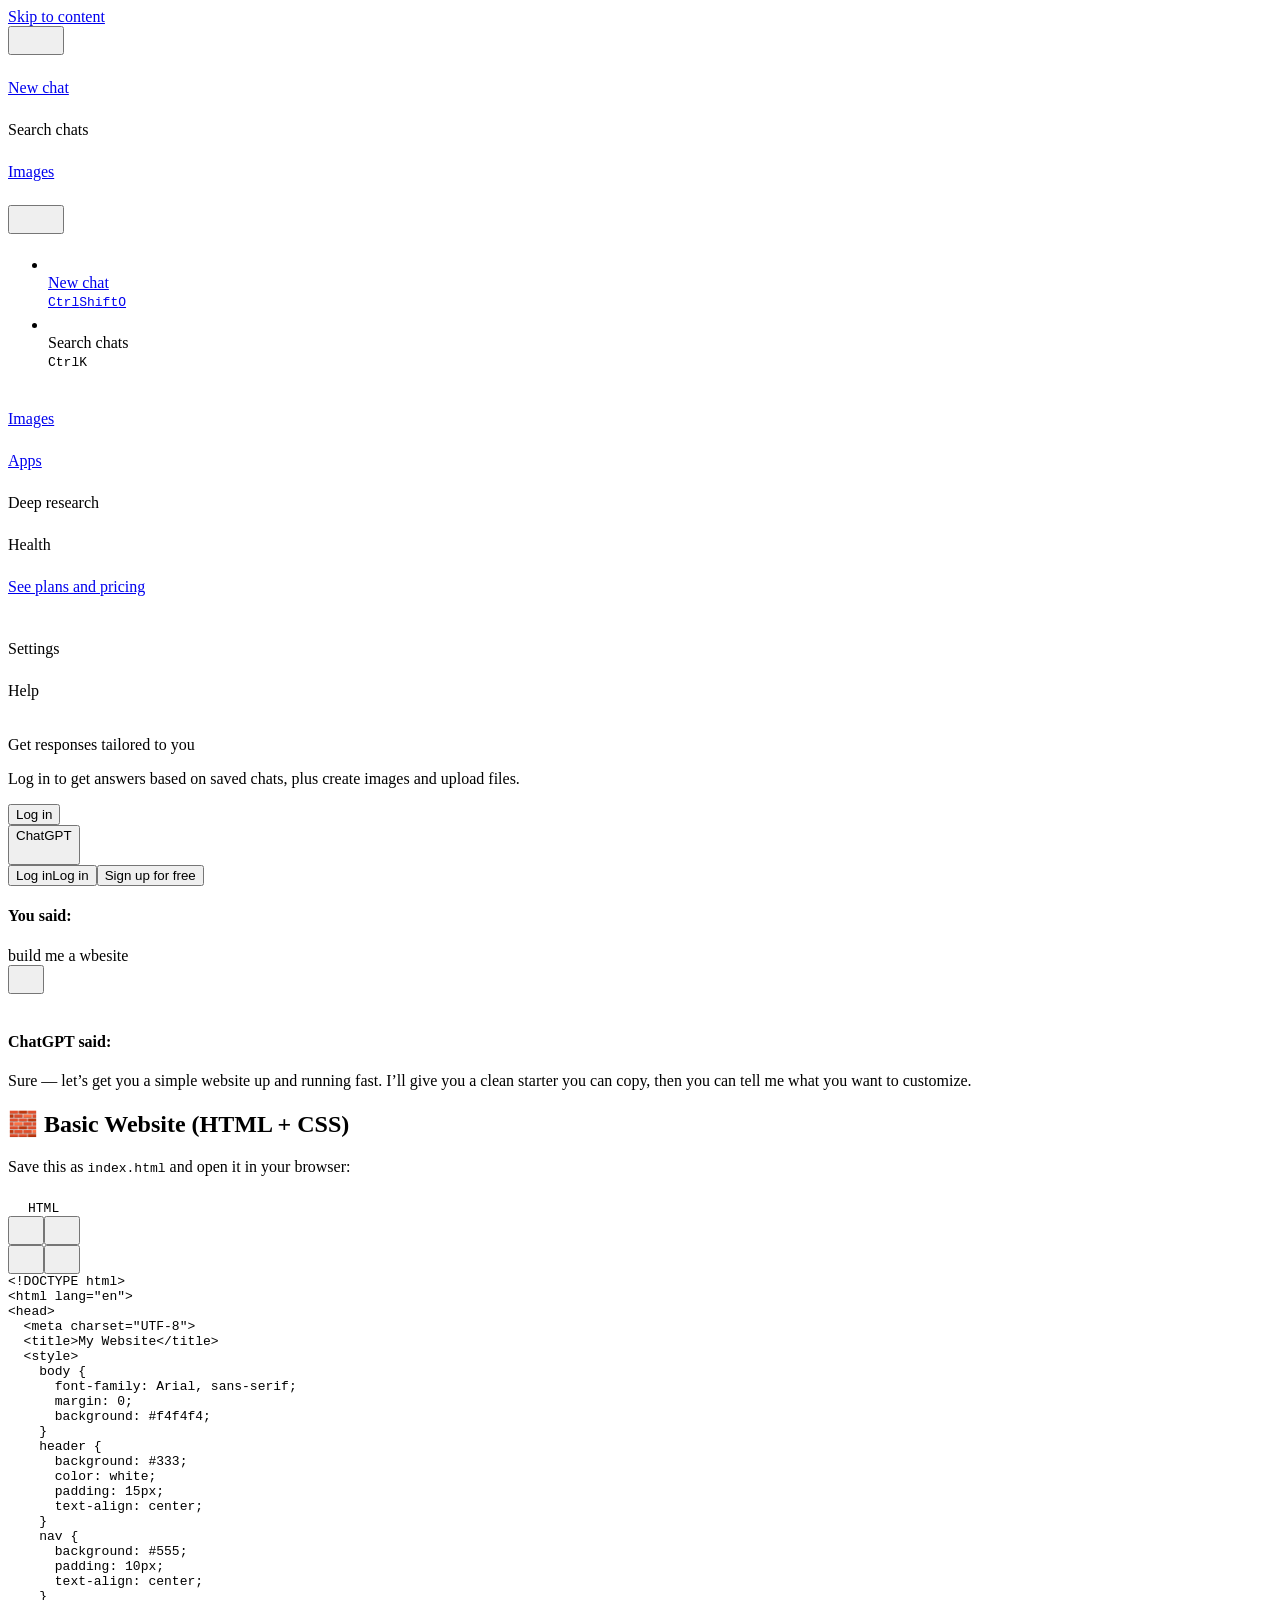
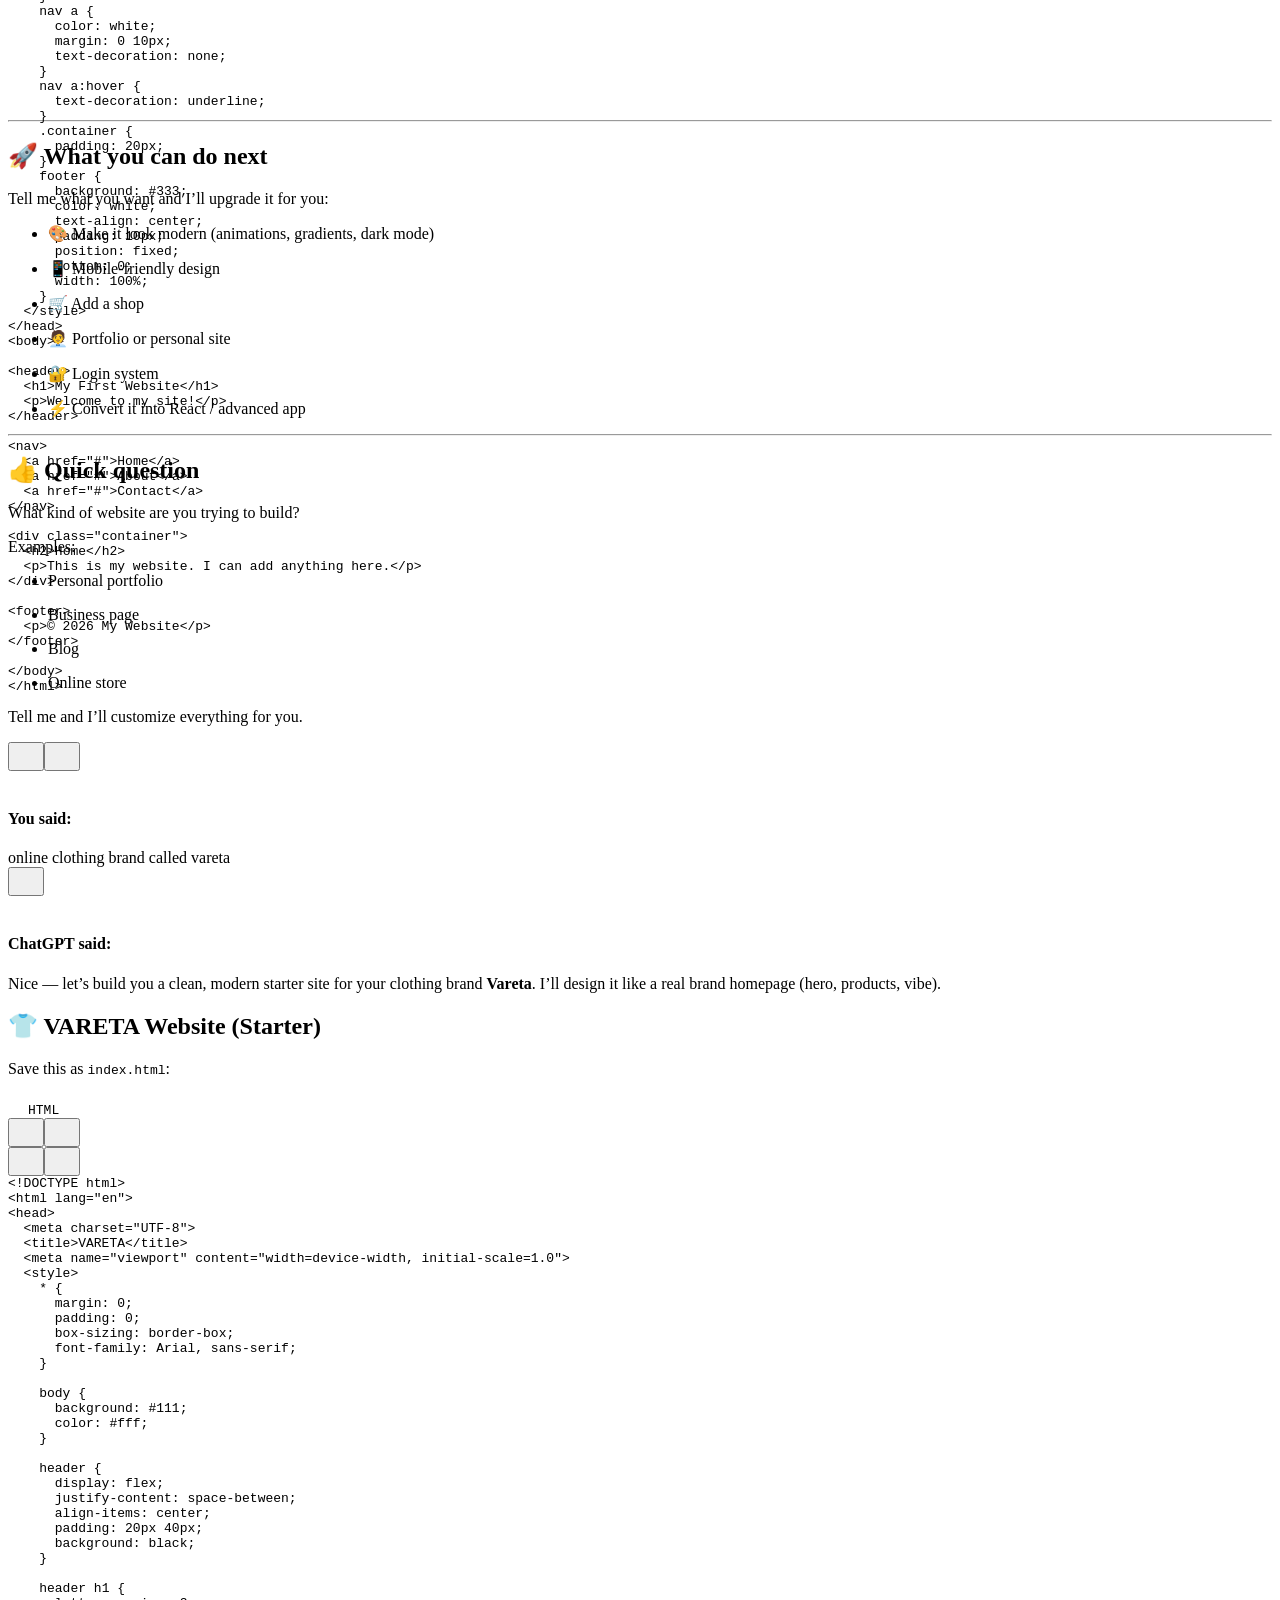
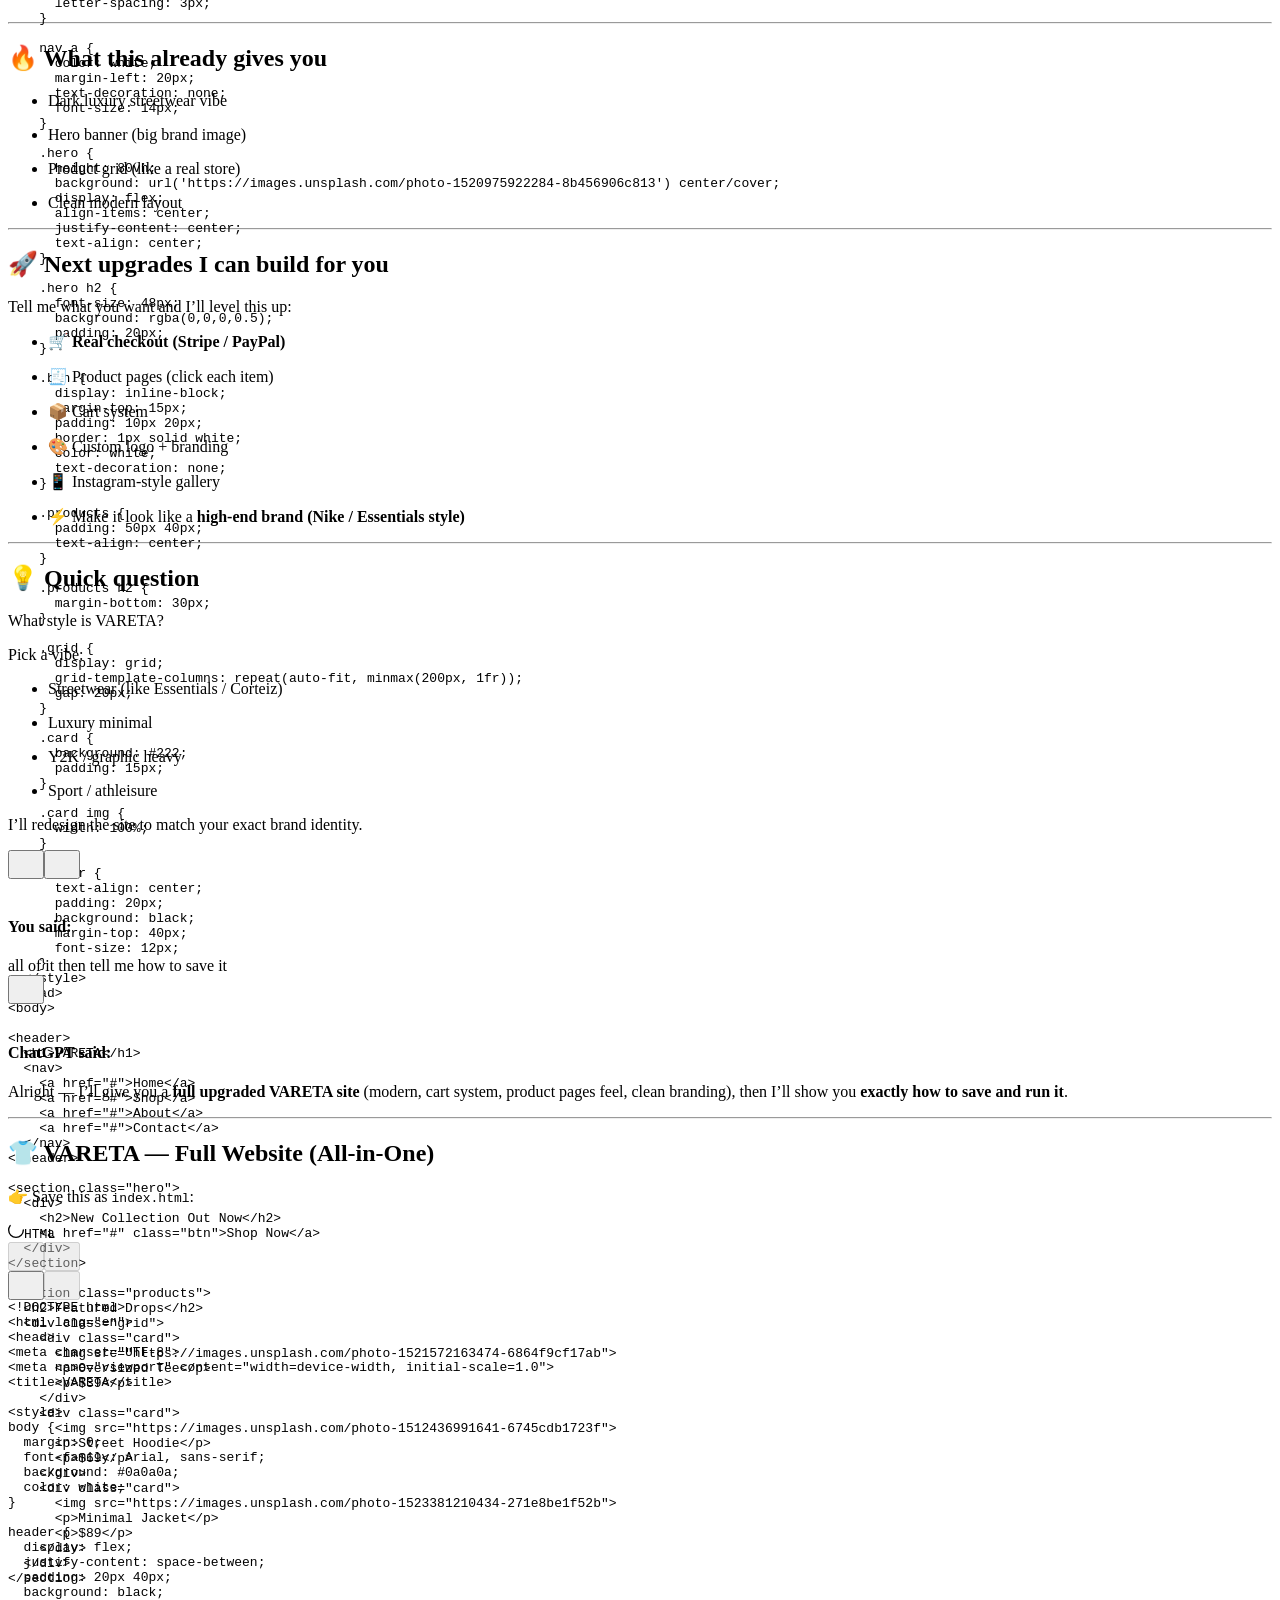
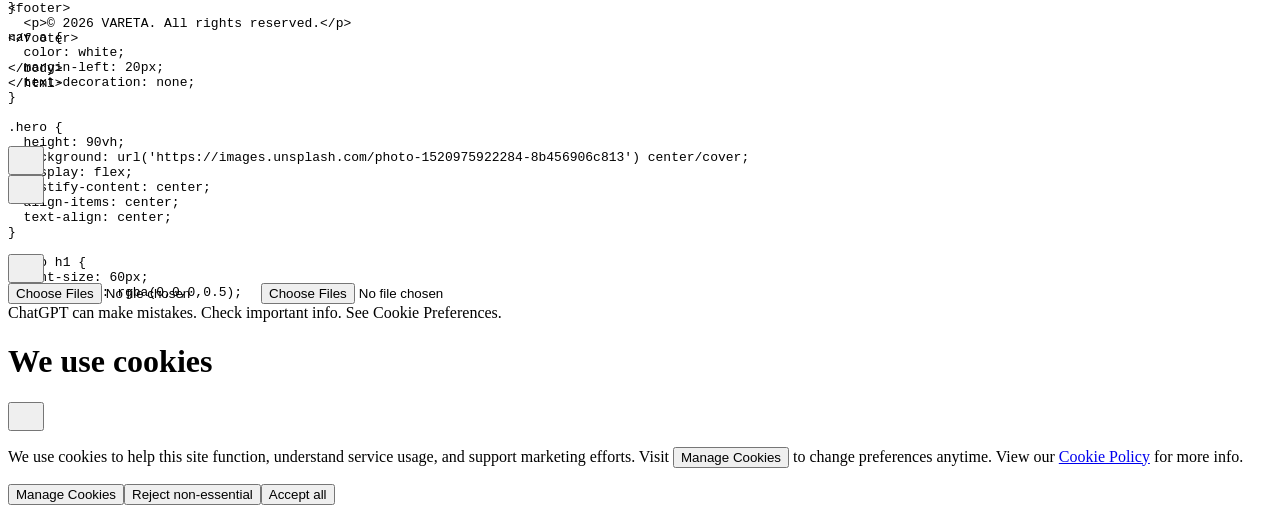
==== index.html @ 5d1c1496 "Add files via upload" ====
<!DOCTYPE html>
<!-- saved from url=(0432)https://chatgpt.com/?utm_source=google&utm_medium=paid_search&utm_campaign=GOOG_C_SEM_GBR_Core_CHT_BAU_ACQ_PER_MIX_ALL_APAC_SG_EN_042225&c_id=22465573092&c_agid=175689705982&c_crid=747848998075&c_kwid=kwd-1434912905691&c_ims=&c_pms=2702&c_nw=g&c_dvc=c&gad_source=1&gad_campaignid=22465573092&gbraid=0AAAAA-I0E5cE2rn3NWCqwSiCNj8YMZ4Oi&gclid=Cj0KCQjwm6POBhCrARIsAIG58CJgzd49GbqbXaZ1IOmgwULItJyWNCTmtTP4cR6E85Ym-2mZm1V8GgAaAnGxEALw_wcB -->
<html lang="en-US" data-build="prod-80ec947d8ad58141eec80e90da47cc7d76fb08aa" data-seq="5588781" data-contrast="default" dir="ltr" class="light" data-chat-theme="undefined" style="color-scheme: light; --cot-shimmer-duration: 1400ms;"><head><meta http-equiv="Content-Type" content="text/html; charset=UTF-8"><style>.ͼ5 {background-color: var(--gray-0); color: var(--gray-950);}
.ͼ5 .cm-content {caret-color: var(--gray-950);}
.ͼ5 .cm-cursor, .ͼ5 .cm-dropCursor {border-left-color: var(--gray-950);}
.ͼ5.cm-focused .cm-selectionBackgroundm .cm-selectionBackground, .ͼ5 .cm-content ::selection {background-color: var(--blue-a50);}
.ͼ5 .cm-activeLine {background-color: var(--gray-50);}
.ͼ5 .cm-gutters {background-color: var(--gray-25); color: var(--gray-500);}
.ͼ5 .cm-activeLineGutter {background-color: var(--gray-50);}
.ͼ6 {color: var(--gray-550); font-style: italic;}
.ͼ7 {color: var(--blue-600);}
.ͼ8 {color: var(--pink-600);}
.ͼ9 {color: var(--yellow-600);}
.ͼa {color: var(--red-600);}
.ͼb {color: var(--orange-600);}
.ͼc {color: var(--green-600);}
.ͼd {color: var(--orange-600);}
.ͼe {color: var(--purple-600);}
.ͼf {color: var(--yellow-600);}
.ͼg {color: var(--blue-600);}
.ͼh {color: var(--blue-600); text-decoration: underline;}
.ͼi {color: var(--red-600); text-decoration: underline;}
.ͼj .cm-lineNumbers .cm-gutterElement {padding-left: 8px;}
.ͼj .cm-cursor, .ͼj .cm-dropCursor {border-left-width: 2px;}
.ͼj .cm-matchingBracket {outline: 1px solid var(--blue-600); color: inherit;}
.ͼj .cm-nonmatchingBracket {outline: 1px solid var(--red-600); color: inherit;}
</style><meta name="viewport" content="width=device-width, initial-scale=1, viewport-fit=cover"><title>ChatGPT</title><meta property="og:title" content="ChatGPT"><meta property="og:image" content="https://cdn.openai.com/chatgpt/share-og.png"><link rel="preconnect" href="https://ab.chatgpt.com/"><meta name="robots" content="index, follow"><meta name="apple-itunes-app" content="app-id=6448311069"><meta name="dd-trace-id" content="1252472934714250289"><meta name="dd-trace-time" content="1774840225720"><link rel="icon" href="https://chatgpt.com/favicon.ico" sizes="any"><link rel="icon" href="https://chatgpt.com/cdn/assets/favicon-eex17e9e.ico" sizes="48x48"><link rel="icon" href="https://chatgpt.com/cdn/assets/favicon-l4nq08hd.svg" type="image/svg+xml"><link rel="icon" href="https://chatgpt.com/cdn/assets/favicon-l4nq08hd.svg" type="image/svg+xml" media="(prefers-color-scheme: dark)"><link rel="icon" href="https://chatgpt.com/cdn/assets/favicon-48x48-0tm76ul0.webp" type="image/png" sizes="48x48"><link rel="apple-touch-icon" sizes="180x180" href="https://chatgpt.com/cdn/assets/favicon-180x180-kqq5ndm1.webp"><meta name="description" content="ChatGPT is your AI chatbot for everyday use. Chat with the most advanced AI to explore ideas, solve problems, and learn faster."><meta name="keyword" content="ai chat,ai,chap gpt,chat gbt,chat gpt 3,chat gpt login,chat gpt website,chat gpt,chat gtp,chat openai,chat,chatai,chatbot gpt,chatg,chatgpt login,chatgpt,gpt chat,open ai,openai chat,openai chatgpt,openai"><meta property="og:description" content="ChatGPT helps you get answers, find inspiration, and be more productive."><meta property="og:url" content="https://chatgpt.com/"><meta property="og:site_name" content="ChatGPT"><link rel="alternate" hreflang="am" href="https://chatgpt.com/am/"><link rel="alternate" hreflang="ar" href="https://chatgpt.com/ar/"><link rel="alternate" hreflang="bg-BG" href="https://chatgpt.com/bg-BG/"><link rel="alternate" hreflang="bn-BD" href="https://chatgpt.com/bn-BD/"><link rel="alternate" hreflang="bs-BA" href="https://chatgpt.com/bs-BA/"><link rel="alternate" hreflang="ca-ES" href="https://chatgpt.com/ca-ES/"><link rel="alternate" hreflang="cs-CZ" href="https://chatgpt.com/cs-CZ/"><link rel="alternate" hreflang="da-DK" href="https://chatgpt.com/da-DK/"><link rel="alternate" hreflang="de-DE" href="https://chatgpt.com/de-DE/"><link rel="alternate" hreflang="el-GR" href="https://chatgpt.com/el-GR/"><link rel="alternate" hreflang="en-US" href="https://chatgpt.com/"><link rel="alternate" hreflang="es-ES" href="https://chatgpt.com/es-ES/"><link rel="alternate" hreflang="es-419" href="https://chatgpt.com/es-419/"><link rel="alternate" hreflang="et-EE" href="https://chatgpt.com/et-EE/"><link rel="alternate" hreflang="fa" href="https://chatgpt.com/fa/"><link rel="alternate" hreflang="fi-FI" href="https://chatgpt.com/fi-FI/"><link rel="alternate" hreflang="fr-FR" href="https://chatgpt.com/fr-FR/"><link rel="alternate" hreflang="fr-CA" href="https://chatgpt.com/fr-CA/"><link rel="alternate" hreflang="gu-IN" href="https://chatgpt.com/gu-IN/"><link rel="alternate" hreflang="hi-IN" href="https://chatgpt.com/hi-IN/"><link rel="alternate" hreflang="hr-HR" href="https://chatgpt.com/hr-HR/"><link rel="alternate" hreflang="hu-HU" href="https://chatgpt.com/hu-HU/"><link rel="alternate" hreflang="hy-AM" href="https://chatgpt.com/hy-AM/"><link rel="alternate" hreflang="id-ID" href="https://chatgpt.com/id-ID/"><link rel="alternate" hreflang="is-IS" href="https://chatgpt.com/is-IS/"><link rel="alternate" hreflang="it-IT" href="https://chatgpt.com/it-IT/"><link rel="alternate" hreflang="ja-JP" href="https://chatgpt.com/ja-JP/"><link rel="alternate" hreflang="ka-GE" href="https://chatgpt.com/ka-GE/"><link rel="alternate" hreflang="kk" href="https://chatgpt.com/kk/"><link rel="alternate" hreflang="kn-IN" href="https://chatgpt.com/kn-IN/"><link rel="alternate" hreflang="ko-KR" href="https://chatgpt.com/ko-KR/"><link rel="alternate" hreflang="lt" href="https://chatgpt.com/lt/"><link rel="alternate" hreflang="lv-LV" href="https://chatgpt.com/lv-LV/"><link rel="alternate" hreflang="mk-MK" href="https://chatgpt.com/mk-MK/"><link rel="alternate" hreflang="ml" href="https://chatgpt.com/ml/"><link rel="alternate" hreflang="mn" href="https://chatgpt.com/mn/"><link rel="alternate" hreflang="mr-IN" href="https://chatgpt.com/mr-IN/"><link rel="alternate" hreflang="ms-MY" href="https://chatgpt.com/ms-MY/"><link rel="alternate" hreflang="my-MM" href="https://chatgpt.com/my-MM/"><link rel="alternate" hreflang="nb-NO" href="https://chatgpt.com/nb-NO/"><link rel="alternate" hreflang="nl-NL" href="https://chatgpt.com/nl-NL/"><link rel="alternate" hreflang="pa" href="https://chatgpt.com/pa/"><link rel="alternate" hreflang="pl-PL" href="https://chatgpt.com/pl-PL/"><link rel="alternate" hreflang="pt-BR" href="https://chatgpt.com/pt-BR/"><link rel="alternate" hreflang="pt-PT" href="https://chatgpt.com/pt-PT/"><link rel="alternate" hreflang="ro-RO" href="https://chatgpt.com/ro-RO/"><link rel="alternate" hreflang="ru-RU" href="https://chatgpt.com/ru-RU/"><link rel="alternate" hreflang="sk-SK" href="https://chatgpt.com/sk-SK/"><link rel="alternate" hreflang="sl-SI" href="https://chatgpt.com/sl-SI/"><link rel="alternate" hreflang="so-SO" href="https://chatgpt.com/so-SO/"><link rel="alternate" hreflang="sq-AL" href="https://chatgpt.com/sq-AL/"><link rel="alternate" hreflang="sr-RS" href="https://chatgpt.com/sr-RS/"><link rel="alternate" hreflang="sv-SE" href="https://chatgpt.com/sv-SE/"><link rel="alternate" hreflang="sw-TZ" href="https://chatgpt.com/sw-TZ/"><link rel="alternate" hreflang="ta-IN" href="https://chatgpt.com/ta-IN/"><link rel="alternate" hreflang="te-IN" href="https://chatgpt.com/te-IN/"><link rel="alternate" hreflang="th-TH" href="https://chatgpt.com/th-TH/"><link rel="alternate" hreflang="tl" href="https://chatgpt.com/tl/"><link rel="alternate" hreflang="tr-TR" href="https://chatgpt.com/tr-TR/"><link rel="alternate" hreflang="uk-UA" href="https://chatgpt.com/uk-UA/"><link rel="alternate" hreflang="ur" href="https://chatgpt.com/ur/"><link rel="alternate" hreflang="vi-VN" href="https://chatgpt.com/vi-VN/"><link rel="alternate" hreflang="zh-CN" href="https://chatgpt.com/zh-CN/"><link rel="alternate" hreflang="zh-TW" href="https://chatgpt.com/zh-TW/"><link rel="alternate" hreflang="zh-HK" href="https://chatgpt.com/zh-HK/"><link rel="alternate" hreflang="x-default" href="https://chatgpt.com/"><link rel="canonical" href="https://chatgpt.com/"><link rel="modulepreload" href="https://chatgpt.com/cdn/assets/manifest-50743ccf.js"><link rel="modulepreload" href="https://chatgpt.com/cdn/assets/85c26ade-or7ggctvuhjkf6m3.js"><link rel="modulepreload" href="https://chatgpt.com/cdn/assets/93527649-paq6yx31eez98m63.js"><link rel="modulepreload" href="https://chatgpt.com/cdn/assets/966cd1fb-jsz1iu4ly46k0fkf.js"><link rel="modulepreload" href="https://chatgpt.com/cdn/assets/1ca89623-fshbmvi6s8z6182a.js"><script id="organization-ld" type="application/ld+json">{"@context":"https://schema.org","@graph":[{"@type":"Organization","name":"ChatGPT","description":"ChatGPT is your AI chatbot for everyday use. Chat with the most advanced AI to explore ideas, solve problems, and learn faster.","url":"https://chatgpt.com","logo":"https://chatgpt.com/favicon.ico","sameAs":["https://x.com/ChatGPTapp","https://www.linkedin.com/company/openai/","https://github.com/openai","https://www.youtube.com/OpenAI"],"parentOrganization":{"@type":"Organization","name":"OpenAI","url":"https://openai.com"}}]}</script><script id="website-ld" type="application/ld+json">{"@context":"https://schema.org","@type":"WebSite","url":"https://chatgpt.com/","name":"ChatGPT"}</script><script id="webpage-ld" type="application/ld+json">{"@context":"https://schema.org","@type":"WebPage","url":"https://chatgpt.com/","name":"ChatGPT – AI Chat & AI Chatbot","description":"Explore ChatGPT, the AI chat platform that helps with content generation, problem-solving, and interactive AI conversations.","publisher":{"@type":"Organization","name":"ChatGPT","logo":{"@type":"ImageObject","url":"https://chatgpt.com/favicon.ico"}}}</script><link rel="stylesheet" href="./index_files/root-cetvgero.css"><link rel="stylesheet" href="./index_files/conversation-small-e79ojih5.css"><link rel="modulepreload" as="script" crossorigin="" href="https://chatgpt.com/cdn/assets/1bc04b52-hexgsiqhq4ovo0oq.js"><link rel="modulepreload" as="script" crossorigin="" href="https://chatgpt.com/cdn/assets/2340486e-bovv3cn4h1zcr9u5.js"><link rel="modulepreload" as="script" crossorigin="" href="https://chatgpt.com/cdn/assets/24c0da2c-bg679pnunnb2xvhg.js"><link rel="icon" href="https://chatgpt.com/cdn/assets/favicon-48x48-glnpepm0.webp" type="image/png" sizes="48x48"><link rel="apple-touch-icon" sizes="180x180" href="https://chatgpt.com/cdn/assets/favicon-180x180-od45eci6.webp"><link rel="modulepreload" as="script" crossorigin="" href="https://chatgpt.com/cdn/assets/9521ff6d-h0qo6j1iaqxqfvqd.js"><link rel="modulepreload" as="script" crossorigin="" href="https://chatgpt.com/cdn/assets/4813494d-o4nxp677lt0vcq5v.js"><link rel="stylesheet" crossorigin="" href="./index_files/root-cetvgero(1).css"><link rel="modulepreload" as="script" crossorigin="" href="https://chatgpt.com/cdn/assets/a5a34a94-h0tgj74kgef7sze3.js"><link rel="modulepreload" as="script" crossorigin="" href="https://chatgpt.com/cdn/assets/1a7ebd5f-ljbx545tq4bhbk24.js"><link rel="stylesheet" crossorigin="" href="./index_files/conversation-small-e79ojih5(1).css"><link rel="modulepreload" as="script" crossorigin="" href="https://chatgpt.com/cdn/assets/ad0d1100-mj1d6y0l95crqrkv.js"><link rel="modulepreload" as="script" crossorigin="" href="https://chatgpt.com/cdn/assets/8d5bfd5c-go3w9pduftuxqk6x.js"><link rel="modulepreload" as="script" crossorigin="" href="https://chatgpt.com/cdn/assets/2c0ba89a-cuvkds3rx3jolvvp.js"><link rel="modulepreload" as="script" crossorigin="" href="https://chatgpt.com/cdn/assets/e1d1ae28-etwyuevcw4xgqf67.js"><link rel="modulepreload" as="script" crossorigin="" href="https://chatgpt.com/cdn/assets/2478e8be-ezzb0gevhppvdxek.js"><link rel="modulepreload" as="script" crossorigin="" href="https://chatgpt.com/cdn/assets/c50694f1-ks1d0gf2cfhofe7h.js"><link rel="modulepreload" as="script" crossorigin="" href="https://chatgpt.com/cdn/assets/d4fd05ef-fsqdrbcofilgne03.js"><link rel="modulepreload" as="script" crossorigin="" href="https://chatgpt.com/cdn/assets/f6f4f1b2-nbmcchxvr37t27ne.js"><link rel="modulepreload" as="script" crossorigin="" href="https://chatgpt.com/cdn/assets/1bc04b52-ili7qko0ol6omj5h.js"><link rel="modulepreload" as="script" crossorigin="" href="https://chatgpt.com/cdn/assets/1bc04b52-h1em0bjkpkjv8ykw.js"><link rel="modulepreload" as="script" crossorigin="" href="https://chatgpt.com/cdn/assets/1bc04b52-b6wi8viot1unb3pp.js"><link rel="modulepreload" as="script" crossorigin="" href="https://chatgpt.com/cdn/assets/1bc04b52-n9x121474qcgy6x4.js"><link rel="modulepreload" as="script" crossorigin="" href="https://chatgpt.com/cdn/assets/1bc04b52-hnu6g21afx0au4ng.js"><link rel="modulepreload" as="script" crossorigin="" href="https://chatgpt.com/cdn/assets/e802fc66-fs6mi1vpp54w92zi.js"><link rel="modulepreload" as="script" crossorigin="" href="https://chatgpt.com/cdn/assets/eda93c10-oab9er1nr9jgdr49.js"><link rel="modulepreload" as="script" crossorigin="" href="https://chatgpt.com/cdn/assets/6fd89734-blod78iflg9mph0n.js"><link rel="modulepreload" as="script" crossorigin="" href="https://chatgpt.com/cdn/assets/47b5158d-j25jhr3wkp7o26dr.js"><link rel="modulepreload" as="script" crossorigin="" href="https://chatgpt.com/cdn/assets/5ff8b827-9nzc7f0o4frqiems.js"><link rel="modulepreload" as="script" crossorigin="" href="https://chatgpt.com/cdn/assets/bc18f706-hjq9gxk1qr7azt6v.js"><link rel="modulepreload" as="script" crossorigin="" href="https://chatgpt.com/cdn/assets/1bc04b52-ml3j77r2m23q27g9.js"><link rel="modulepreload" as="script" crossorigin="" href="https://chatgpt.com/cdn/assets/93b8edb0-c9ca4fqygj6iuxt5.js"><link rel="modulepreload" as="script" crossorigin="" href="https://chatgpt.com/cdn/assets/1bc04b52-bva000nadhhey6rf.js"><link rel="modulepreload" as="script" crossorigin="" href="https://chatgpt.com/cdn/assets/1bc04b52-bc16kc1zp27vtwzu.js"><link rel="modulepreload" as="script" crossorigin="" href="https://chatgpt.com/cdn/assets/ffa880af-mm35t9jo46ao7qeu.js"><link rel="modulepreload" as="script" crossorigin="" href="https://chatgpt.com/cdn/assets/baf95bf2-cpno1u0exrhynytp.js"><link rel="modulepreload" as="script" crossorigin="" href="https://chatgpt.com/cdn/assets/dbe988d8-fkbxydb2jijxlucl.js"><link rel="modulepreload" as="script" crossorigin="" href="https://chatgpt.com/cdn/assets/f40d6676-htpqkk1xz336igni.js"><link rel="modulepreload" as="script" crossorigin="" href="https://chatgpt.com/cdn/assets/4dbd7b28-nqgp6dpbkstexgil.js"><link rel="modulepreload" as="script" crossorigin="" href="https://chatgpt.com/cdn/assets/4d59f34c-gp69hr1c30ckdj3v.js"><link rel="modulepreload" as="script" crossorigin="" href="https://chatgpt.com/cdn/assets/dc4ecf2f-m9r0d0h6qzjwnvue.js"><link rel="modulepreload" as="script" crossorigin="" href="https://chatgpt.com/cdn/assets/9bee0952-mwlr5xpm9n9lqnxr.js"><link rel="modulepreload" as="script" crossorigin="" href="https://chatgpt.com/cdn/assets/1bc04b52-bfl11oy4qh69qvx6.js"><link rel="modulepreload" as="script" crossorigin="" href="https://chatgpt.com/cdn/assets/84e8f385-n7cjcurinpp2h78w.js"><link rel="modulepreload" as="script" crossorigin="" href="https://chatgpt.com/cdn/assets/7f00cfec-jcpi5sffc8642i6x.js"><link rel="modulepreload" as="script" crossorigin="" href="https://chatgpt.com/cdn/assets/b9ebfa06-cm1mfnkof5ztfnvt.js"><link rel="modulepreload" as="script" crossorigin="" href="https://chatgpt.com/cdn/assets/8b7f0dc9-etsrdv5zrmr52uze.js"><link rel="modulepreload" as="script" crossorigin="" href="https://chatgpt.com/cdn/assets/ad08b33f-iwzzlw5zmjmzvmt7.js"><link rel="modulepreload" as="script" crossorigin="" href="https://chatgpt.com/cdn/assets/79f982eb-zpbz63qukgylg5s3.js"><link rel="modulepreload" as="script" crossorigin="" href="https://chatgpt.com/cdn/assets/bd382fd5-bcke632cms89jbha.js"><link rel="modulepreload" as="script" crossorigin="" href="https://chatgpt.com/cdn/assets/eb34548a-fvdrnowfykmf82ie.js"><link rel="modulepreload" as="script" crossorigin="" href="https://chatgpt.com/cdn/assets/f7e0bf69-djvcviaeurcl1dhv.js"><link rel="modulepreload" as="script" crossorigin="" href="https://chatgpt.com/cdn/assets/1bc04b52-b145mwm2mq9fqwj5.js"><link rel="modulepreload" as="script" crossorigin="" href="https://chatgpt.com/cdn/assets/b8d51478-bh7t5c513l86d642.js"><link rel="modulepreload" as="script" crossorigin="" href="https://chatgpt.com/cdn/assets/4701097e-rigtd37unelplmy5.js"><link rel="modulepreload" as="script" crossorigin="" href="https://chatgpt.com/cdn/assets/02833de5-dhpzmf8w2yy0qvla.js"><link rel="modulepreload" as="script" crossorigin="" href="https://chatgpt.com/cdn/assets/e9213bfa-d6ssy7q063fap37u.js"><link rel="modulepreload" as="script" crossorigin="" href="https://chatgpt.com/cdn/assets/0fe285dc-mcpq4hlaqkejyqw4.js"><link rel="modulepreload" as="script" crossorigin="" href="https://chatgpt.com/cdn/assets/f254c486-mtruvyhxgfqcwcqh.js"><link rel="modulepreload" as="script" crossorigin="" href="https://chatgpt.com/cdn/assets/1c86a5ac-kj7zr4zmfbg5ucow.js"><link rel="modulepreload" as="script" crossorigin="" href="https://chatgpt.com/cdn/assets/7517017f-efd9iwaiway92n98.js"><link rel="modulepreload" as="script" crossorigin="" href="https://chatgpt.com/cdn/assets/84983163-gan1f9ordoegunfq.js"><link rel="modulepreload" as="script" crossorigin="" href="https://chatgpt.com/cdn/assets/14a60637-cylaf04jgoohch6e.js"><link rel="modulepreload" as="script" crossorigin="" href="https://chatgpt.com/cdn/assets/679fc303-kl7c6054usfnqmd4.js"><link rel="modulepreload" as="script" crossorigin="" href="https://chatgpt.com/cdn/assets/8d846022-bpect2mtc2esvt45.js"><link rel="modulepreload" as="script" crossorigin="" href="https://chatgpt.com/cdn/assets/67fb493c-n6vmm5yd1bzut6rq.js"><link rel="modulepreload" as="script" crossorigin="" href="https://chatgpt.com/cdn/assets/08b6430b-mjmk7wqbxafzdw1i.js"><link rel="modulepreload" as="script" crossorigin="" href="https://chatgpt.com/cdn/assets/54e99289-hnpgh3zn67r46fgj.js"><link rel="modulepreload" as="script" crossorigin="" href="https://chatgpt.com/cdn/assets/4143cd04-irqpmtz85k88de82.js"><link rel="modulepreload" as="script" crossorigin="" href="https://chatgpt.com/cdn/assets/b4b33d24-gbnkzfvx1h8o545y.js"><link rel="modulepreload" as="script" crossorigin="" href="https://chatgpt.com/cdn/assets/31cec8d8-j4linhdlo3s8o8v8.js"><link rel="modulepreload" as="script" crossorigin="" href="https://chatgpt.com/cdn/assets/f62a75a9-bv5ng4wdi1e069so.js"><link rel="modulepreload" as="script" crossorigin="" href="https://chatgpt.com/cdn/assets/8a10ee4a-jo42crjkmwsyuate.js"><link rel="modulepreload" as="script" crossorigin="" href="https://chatgpt.com/cdn/assets/17eb3c01-6xzq9vqd1y1xllcq.js"><link rel="modulepreload" as="script" crossorigin="" href="https://chatgpt.com/cdn/assets/c8f38d6c-c2nnmn1m9nfz1qgi.js"><link rel="modulepreload" as="script" crossorigin="" href="https://chatgpt.com/cdn/assets/58ab20f4-8rrbnnl0idfe95x6.js"><link rel="modulepreload" as="script" crossorigin="" href="https://chatgpt.com/cdn/assets/fd49efc5-hipjwt30gaee8vxi.js"><link rel="modulepreload" as="script" crossorigin="" href="https://chatgpt.com/cdn/assets/6ea54f65-pfbpdd3medu85jmo.js"><link rel="modulepreload" as="script" crossorigin="" href="https://chatgpt.com/cdn/assets/9ed9a415-lf1bcln4ih9pjvh9.js"><link rel="modulepreload" as="script" crossorigin="" href="https://chatgpt.com/cdn/assets/089c718c-h0invof67m8wsdpi.js"><link rel="modulepreload" as="script" crossorigin="" href="https://chatgpt.com/cdn/assets/929b8f98-cyrtjcvy4336ku0y.js"><link rel="modulepreload" as="script" crossorigin="" href="https://chatgpt.com/cdn/assets/b81d67c1-fmbjtzn7kphrtha0.js"><link rel="modulepreload" as="script" crossorigin="" href="https://chatgpt.com/cdn/assets/28938d3c-oq2fjy6tgc774vg3.js"><link rel="modulepreload" as="script" crossorigin="" href="https://chatgpt.com/cdn/assets/5983c1e5-d8kn80dssel0a0ls.js"><link rel="modulepreload" as="script" crossorigin="" href="https://chatgpt.com/cdn/assets/db62250d-clgjbsfbfl0q1qmk.js"><link rel="modulepreload" as="script" crossorigin="" href="https://chatgpt.com/cdn/assets/af004db9-fxe7vhgfkmppau03.js"><link rel="modulepreload" as="script" crossorigin="" href="https://chatgpt.com/cdn/assets/76527257-cpwybk70pkgunsyf.js"><link rel="modulepreload" as="script" crossorigin="" href="https://chatgpt.com/cdn/assets/ccd1f9f1-oe08es85c0mdvjsj.js"><link rel="modulepreload" as="script" crossorigin="" href="https://chatgpt.com/cdn/assets/a89794b1-huf69a7wcjb501vv.js"><link rel="modulepreload" as="script" crossorigin="" href="https://chatgpt.com/cdn/assets/adcea219-ok0eudadq970332x.js"><link rel="modulepreload" as="script" crossorigin="" href="https://chatgpt.com/cdn/assets/cf038c1b-oy3z2jyhmxfrp7fk.js"><link rel="modulepreload" as="script" crossorigin="" href="https://chatgpt.com/cdn/assets/e04c699b-ex5f8xmt3rur3ijr.js"><link rel="modulepreload" as="script" crossorigin="" href="https://chatgpt.com/cdn/assets/14f71e20-ngqs7pektgq1dfqu.js"><link rel="modulepreload" as="script" crossorigin="" href="https://chatgpt.com/cdn/assets/6fd89734-he7d0krbclzsprbo.js"><link rel="modulepreload" as="script" crossorigin="" href="https://chatgpt.com/cdn/assets/34eaae60-fpmo9b4uudia6x88.js"><link rel="modulepreload" as="script" crossorigin="" href="https://chatgpt.com/cdn/assets/da39060d-cjrto8kzec54xiud.js"><link rel="modulepreload" as="script" crossorigin="" href="https://chatgpt.com/cdn/assets/7ae37b3b-ldv6ocqx5ogr9m6s.js"><link rel="modulepreload" as="script" crossorigin="" href="https://chatgpt.com/cdn/assets/de0b88d8-mxeku69plcupzugt.js"><link rel="modulepreload" as="script" crossorigin="" href="https://chatgpt.com/cdn/assets/6ee9bd33-ptr1xeufwv13fx27.js"><link rel="modulepreload" as="script" crossorigin="" href="https://chatgpt.com/cdn/assets/eee4e59e-dhu7m4jer3xy0deh.js"><link rel="modulepreload" as="script" crossorigin="" href="https://chatgpt.com/cdn/assets/dd441551-e9luk22epvu2q4yi.js"><link rel="modulepreload" as="script" crossorigin="" href="https://chatgpt.com/cdn/assets/a9c4a648-iz4tlt8s0616s8pg.js"><link rel="modulepreload" as="script" crossorigin="" href="https://chatgpt.com/cdn/assets/1622ef1c-dqejwvh6dktvrvlh.js"><link rel="modulepreload" as="script" crossorigin="" href="https://chatgpt.com/cdn/assets/411304d4-n009ygobek90bmlf.js"><link rel="modulepreload" as="script" crossorigin="" href="https://chatgpt.com/cdn/assets/b8ba2ec7-h2t88br4gc2rbl2n.js"><link rel="modulepreload" as="script" crossorigin="" href="https://chatgpt.com/cdn/assets/c8d36e23-iycss5km9ucul9ow.js"><link rel="modulepreload" as="script" crossorigin="" href="https://chatgpt.com/cdn/assets/82244417-bsp3hfil7ypctzoi.js"><link rel="modulepreload" as="script" crossorigin="" href="https://chatgpt.com/cdn/assets/74006267-ivz5gfxsi06alqpm.js"><link rel="modulepreload" as="script" crossorigin="" href="https://chatgpt.com/cdn/assets/083e3de5-dzp48obra90mw1za.js"><link rel="modulepreload" as="script" crossorigin="" href="https://chatgpt.com/cdn/assets/eac2baa9-kstej6vxemndre57.js"><link rel="modulepreload" as="script" crossorigin="" href="https://chatgpt.com/cdn/assets/36f1c3de-jp2fiwz2edl26i4j.js"><link rel="modulepreload" as="script" crossorigin="" href="https://chatgpt.com/cdn/assets/4851d730-n9m7y6o4f8dmyn7o.js"><link rel="modulepreload" as="script" crossorigin="" href="https://chatgpt.com/cdn/assets/378f37b1-mia7qmdupqoji40k.js"><link rel="modulepreload" as="script" crossorigin="" href="https://chatgpt.com/cdn/assets/ed836a35-kc7jjp7usgqauxtt.js"><link rel="modulepreload" as="script" crossorigin="" href="https://chatgpt.com/cdn/assets/38b1cb71-ngzl51hq7one8dep.js"><link rel="modulepreload" as="script" crossorigin="" href="https://chatgpt.com/cdn/assets/49a063ae-ip19ve1l1aifu775.js"><link rel="modulepreload" as="script" crossorigin="" href="https://chatgpt.com/cdn/assets/5122872a-fo2igogh96jcb56h.js"><link rel="modulepreload" as="script" crossorigin="" href="https://chatgpt.com/cdn/assets/e3552ca3-bjv0eehgs5era0ib.js"><link rel="modulepreload" as="script" crossorigin="" href="https://chatgpt.com/cdn/assets/c816d342-o9426opca2kgp5tt.js"><link rel="modulepreload" as="script" crossorigin="" href="https://chatgpt.com/cdn/assets/1bc04b52-ho32sjkd65tva5rg.js"><link rel="modulepreload" as="script" crossorigin="" href="https://chatgpt.com/cdn/assets/c8503b70-e18xenfbtw2w21ix.js"><link rel="modulepreload" as="script" crossorigin="" href="https://chatgpt.com/cdn/assets/f43ce1f0-l6j2zkemhu66w3qo.js"><link rel="modulepreload" as="script" crossorigin="" href="https://chatgpt.com/cdn/assets/8799acd7-l2hgaj15a88ehl3d.js"><link rel="modulepreload" as="script" crossorigin="" href="https://chatgpt.com/cdn/assets/3ff7962d-0169btxiyxrx926n.js"><link rel="modulepreload" as="script" crossorigin="" href="https://chatgpt.com/cdn/assets/14069429-d6ysvvrmp3s0pieo.js"><link rel="modulepreload" as="script" crossorigin="" href="https://chatgpt.com/cdn/assets/45f779e8-jb8doa6a41kal02k.js"><link rel="modulepreload" as="script" crossorigin="" href="https://chatgpt.com/cdn/assets/ff93d687-demn9bnokvx1p4hn.js"><link rel="modulepreload" as="script" crossorigin="" href="https://chatgpt.com/cdn/assets/b8f3be97-b9v327pe46mvmjl1.js"><link rel="modulepreload" as="script" crossorigin="" href="https://chatgpt.com/cdn/assets/e8eebcb1-el60vjphzaqlsnuy.js"><link rel="modulepreload" as="script" crossorigin="" href="https://chatgpt.com/cdn/assets/e4904c67-e1e94jb9x7osh55g.js"><link rel="modulepreload" as="script" crossorigin="" href="https://chatgpt.com/cdn/assets/cedbe818-h2t8e4spzi3rf7zt.js"><link rel="modulepreload" as="script" crossorigin="" href="https://chatgpt.com/cdn/assets/1bc04b52-lp22zfjyy14jvhpa.js"><link rel="modulepreload" as="script" crossorigin="" href="https://chatgpt.com/cdn/assets/64d46afb-iej0cupg2dqkmejt.js"><link rel="modulepreload" as="script" crossorigin="" href="https://chatgpt.com/cdn/assets/58c15f95-e3yoo2duc6sgaog5.js"><link rel="modulepreload" as="script" crossorigin="" href="https://chatgpt.com/cdn/assets/7018830a-czgstbbntn3p30kj.js"><link rel="modulepreload" as="script" crossorigin="" href="https://chatgpt.com/cdn/assets/6cbb6eaf-k2ppew9ie82r0aif.js"><link rel="modulepreload" as="script" crossorigin="" href="https://chatgpt.com/cdn/assets/e3f71c51-mg86jgq6dap315ak.js"><link rel="modulepreload" as="script" crossorigin="" href="https://chatgpt.com/cdn/assets/65d684aa-fvwbfugc8u20gpmk.js"><link rel="modulepreload" as="script" crossorigin="" href="https://chatgpt.com/cdn/assets/a4d26868-ey4fp6rsbculz347.js"><link rel="modulepreload" as="script" crossorigin="" href="https://chatgpt.com/cdn/assets/83e88bf5-onz2ek418481zui1.js"><link rel="modulepreload" as="script" crossorigin="" href="https://chatgpt.com/cdn/assets/feff6cd4-d3ht0rbm3hv1xef0.js"><link rel="modulepreload" as="script" crossorigin="" href="https://chatgpt.com/cdn/assets/356eccf2-fy60jfrev3qdvhps.js"><link rel="modulepreload" as="script" crossorigin="" href="https://chatgpt.com/cdn/assets/61aaacec-fta0uufwn7z8inob.js"><link rel="modulepreload" as="script" crossorigin="" href="https://chatgpt.com/cdn/assets/c4ec2cfc-n2d6370ggfarevig.js"><link rel="modulepreload" as="script" crossorigin="" href="https://chatgpt.com/cdn/assets/b3eff28a-ktofehi1rifijbc5.js"><link rel="modulepreload" as="script" crossorigin="" href="https://chatgpt.com/cdn/assets/5ced9fb2-dah41tupx7zvagmw.js"><link rel="modulepreload" as="script" crossorigin="" href="https://chatgpt.com/cdn/assets/6fd89734-h5lhfsvrtd36fcwe.js"><link rel="modulepreload" as="script" crossorigin="" href="https://chatgpt.com/cdn/assets/6fd89734-e2fl2epg90kg7k1k.js"><link rel="modulepreload" as="script" crossorigin="" href="https://chatgpt.com/cdn/assets/48fd09b9-g4wc0gwfa2vfnaj9.js"><link rel="modulepreload" as="script" crossorigin="" href="https://chatgpt.com/cdn/assets/c0e725d7-h370k1wse4qy92bx.js"><link rel="modulepreload" as="script" crossorigin="" href="https://chatgpt.com/cdn/assets/6ffe46c3-ozqn2d9w0xwsc2rv.js"><link rel="modulepreload" as="script" crossorigin="" href="https://chatgpt.com/cdn/assets/83a5e40a-4rixl9q7zd7f5283.js"><link rel="modulepreload" as="script" crossorigin="" href="https://chatgpt.com/cdn/assets/a7a937ee-oimu16zkv2qd42k3.js"><link rel="modulepreload" as="script" crossorigin="" href="https://chatgpt.com/cdn/assets/306af1b9-knzxcsw6ba0anmhm.js"><link rel="modulepreload" as="script" crossorigin="" href="https://chatgpt.com/cdn/assets/b7bb170e-hv1robmemkglp7vv.js"><link rel="modulepreload" as="script" crossorigin="" href="https://chatgpt.com/cdn/assets/8563df09-ldrxuyxml7fsbq3x.js"><link rel="modulepreload" as="script" crossorigin="" href="https://chatgpt.com/cdn/assets/b533a235-iukxbafzwgmh561b.js"><link rel="modulepreload" as="script" crossorigin="" href="https://chatgpt.com/cdn/assets/14bc6aa2-bhc2tt5os0cnavf6.js"><link rel="modulepreload" as="script" crossorigin="" href="https://chatgpt.com/cdn/assets/2657e442-mndom32d5k1dzhus.js"><link rel="modulepreload" as="script" crossorigin="" href="https://chatgpt.com/cdn/assets/639f3965-f657zc2ppvrzkkeh.js"><link rel="modulepreload" as="script" crossorigin="" href="https://chatgpt.com/cdn/assets/c3423c08-fg4vnuvs4yjkt3q1.js"><link rel="modulepreload" as="script" crossorigin="" href="https://chatgpt.com/cdn/assets/8f71ba8b-ca95ega4nw5kkwwj.js"><link rel="modulepreload" as="script" crossorigin="" href="https://chatgpt.com/cdn/assets/a8d66c03-in8nqm6gjww7n836.js"><link rel="modulepreload" as="script" crossorigin="" href="https://chatgpt.com/cdn/assets/1d317354-d3kxj2c0nx7i09be.js"><link rel="modulepreload" as="script" crossorigin="" href="https://chatgpt.com/cdn/assets/1a1bda43-es5yan6dobhi5boo.js"><link rel="modulepreload" as="script" crossorigin="" href="https://chatgpt.com/cdn/assets/22724723-nyqu618xb8o045lh.js"><link rel="modulepreload" as="script" crossorigin="" href="https://chatgpt.com/cdn/assets/b8bdca63-n90l2pje4kr1l8ei.js"><link rel="modulepreload" as="script" crossorigin="" href="https://chatgpt.com/cdn/assets/bab22af5-jaf385rr65brh2vv.js"><link rel="modulepreload" as="script" crossorigin="" href="https://chatgpt.com/cdn/assets/c7cf66a1-ia5r3xb9i1v2k7r2.js"><link rel="modulepreload" as="script" crossorigin="" href="https://chatgpt.com/cdn/assets/a7c981c9-illt36q4ntnn7lar.js"><link rel="modulepreload" as="script" crossorigin="" href="https://chatgpt.com/cdn/assets/931fef96-g9fronuhcftikcnn.js"><link rel="modulepreload" as="script" crossorigin="" href="https://chatgpt.com/cdn/assets/fb7431ec-j0yd5yzeckcxut9e.js"><link rel="modulepreload" as="script" crossorigin="" href="https://chatgpt.com/cdn/assets/52878ea3-k3eh21wekfx2ow9m.js"><link rel="modulepreload" as="script" crossorigin="" href="https://chatgpt.com/cdn/assets/f5472ced-cupxsk0fnfgwen3a.js"><link rel="modulepreload" as="script" crossorigin="" href="https://chatgpt.com/cdn/assets/821579c7-ng85poo9lrez5i1p.js"><link rel="modulepreload" as="script" crossorigin="" href="https://chatgpt.com/cdn/assets/af9954cd-hmavv2fyy7fdin7s.js"><link rel="modulepreload" as="script" crossorigin="" href="https://chatgpt.com/cdn/assets/a78f4c52-i1rkthsbvqzek6k0.js"><link rel="modulepreload" as="script" crossorigin="" href="https://chatgpt.com/cdn/assets/e8fe533b-k9ok55szxx5zhgl0.js"><link rel="modulepreload" as="script" crossorigin="" href="https://chatgpt.com/cdn/assets/64696494-cdrz9tppbas20huf.js"><link rel="modulepreload" as="script" crossorigin="" href="https://chatgpt.com/cdn/assets/16d1c905-cf4709ez0t5uwo4t.js"><link rel="modulepreload" as="script" crossorigin="" href="https://chatgpt.com/cdn/assets/bc4efe0c-nl1u9dpzh18r58rj.js"><link rel="modulepreload" as="script" crossorigin="" href="https://chatgpt.com/cdn/assets/4b303e9e-i7mxawnsvs55vgts.js"><link rel="modulepreload" as="script" crossorigin="" href="https://chatgpt.com/cdn/assets/880eb4dc-les218o3s1pjtcsy.js"><link rel="modulepreload" as="script" crossorigin="" href="https://chatgpt.com/cdn/assets/25de328f-cn97ozp8kbfqdk5p.js"><link rel="modulepreload" as="script" crossorigin="" href="https://chatgpt.com/cdn/assets/7bce51e5-j8vd0hre1pe6z4oa.js"><link rel="modulepreload" as="script" crossorigin="" href="https://chatgpt.com/cdn/assets/df4a2937-k6sm220x28b62ywm.js"><link rel="modulepreload" as="script" crossorigin="" href="https://chatgpt.com/cdn/assets/cad56d82-ep0mj3str8zjmfu2.js"><link rel="modulepreload" as="script" crossorigin="" href="https://chatgpt.com/cdn/assets/46a63953-o4geqdwz8qm51dwk.js"><link rel="modulepreload" as="script" crossorigin="" href="https://chatgpt.com/cdn/assets/5eec0dc4-e1cmrxq8hd6pukwq.js"><link rel="modulepreload" as="script" crossorigin="" href="https://chatgpt.com/cdn/assets/5240f773-k57yn5cjkyjmmm0x.js"><link rel="modulepreload" as="script" crossorigin="" href="https://chatgpt.com/cdn/assets/f92d18c6-l9nch8mlu7lvyirn.js"><link rel="modulepreload" as="script" crossorigin="" href="https://chatgpt.com/cdn/assets/605b091d-ifqjdw7ydae262j8.js"><link rel="modulepreload" as="script" crossorigin="" href="https://chatgpt.com/cdn/assets/c09d86e5-ouhi33xrxmj2o5s8.js"><link rel="modulepreload" as="script" crossorigin="" href="https://chatgpt.com/cdn/assets/a848d420-c4ajtjhmj6ucxzbf.js"><link rel="modulepreload" as="script" crossorigin="" href="https://chatgpt.com/cdn/assets/d9c77c9b-hgxtggtclicsb6h0.js"><link rel="modulepreload" as="script" crossorigin="" href="https://chatgpt.com/cdn/assets/b288024a-bj1cy8oai3ictacg.js"><link rel="modulepreload" as="script" crossorigin="" href="https://chatgpt.com/cdn/assets/b353a040-ia2iswfs4f1a0fuw.js"><link rel="modulepreload" as="script" crossorigin="" href="https://chatgpt.com/cdn/assets/c60851bc-dbe2j5ppyu0vdvim.js"><link rel="modulepreload" as="script" crossorigin="" href="https://chatgpt.com/cdn/assets/cb241c69-dn0sse7ckpq8dven.js"><style id="googleidentityservice_button_styles" nonce="">.qJTHM{-moz-user-select:none;-webkit-user-select:none;-ms-user-select:none;color:#202124;direction:ltr;-webkit-touch-callout:none;font-family:"Roboto-Regular",arial,sans-serif;-webkit-font-smoothing:antialiased;font-weight:400;margin:0;overflow:hidden;-webkit-text-size-adjust:100%}.ynRLnc{left:-9999px;position:absolute;top:-9999px}.L6cTce{display:none}.bltWBb{overflow-wrap:break-word;word-break:break-word}.hSRGPd{color:#1a73e8;cursor:pointer;font-weight:500;text-decoration:none}.Bz112c-W3lGp{height:16px;width:16px}.Bz112c-E3DyYd{height:20px;width:20px}.Bz112c-r9oPif{height:24px;width:24px}.Bz112c-u2z5K{height:36px;width:36px}.Bz112c-uaxL4e{border-radius:10px}.LgbsSe-Bz112c{display:block}.S9gUrf-YoZ4jf{border:none;margin:0;padding:0}.S9gUrf-YoZ4jf *{border:none;margin:0;padding:0}.fFW7wc-ibnC6b>.aZ2wEe>div{border-color:#4285f4}.P1ekSe-ZMv3u{-webkit-transition:height linear .2s;transition:height linear .2s}.P1ekSe-ZMv3u>div:nth-child(1){background-color:#1a73e8!important;-webkit-transition:width linear .3s;transition:width linear .3s}.P1ekSe-ZMv3u>div:nth-child(2){background-image:-webkit-gradient(linear,left top,right top,from(rgba(255,255,255,.7)),to(rgba(255,255,255,.7))),-webkit-gradient(linear,left top,right top,from(#1a73e8),to(#1a73e8))!important;background-image:-webkit-linear-gradient(left,rgba(255,255,255,.7),rgba(255,255,255,.7)),-webkit-linear-gradient(left,#1a73e8,#1a73e8)!important;background-image:linear-gradient(to right,rgba(255,255,255,.7),rgba(255,255,255,.7)),linear-gradient(to right,#1a73e8,#1a73e8)!important}.P1ekSe-ZMv3u>div:nth-child(3){background-image:-webkit-gradient(linear,left top,right top,from(rgba(255,255,255,.7)),to(rgba(255,255,255,.7))),-webkit-gradient(linear,left top,right top,from(#1a73e8),to(#1a73e8))!important;background-image:-webkit-linear-gradient(left,rgba(255,255,255,.7),rgba(255,255,255,.7)),-webkit-linear-gradient(left,#1a73e8,#1a73e8)!important;background-image:linear-gradient(to right,rgba(255,255,255,.7),rgba(255,255,255,.7)),linear-gradient(to right,#1a73e8,#1a73e8)!important}.haAclf{display:inline-block}.nsm7Bb-HzV7m-LgbsSe{border-radius:4px;box-sizing:border-box;-webkit-transition:background-color .218s,border-color .218s;transition:background-color .218s,border-color .218s;-moz-user-select:none;-webkit-user-select:none;-ms-user-select:none;-webkit-appearance:none;background-color:#fff;background-image:none;border:1px solid #dadce0;color:#3c4043;cursor:pointer;font-family:"Google Sans",arial,sans-serif;font-size:14px;height:40px;letter-spacing:.25px;outline:none;overflow:hidden;padding:0 12px;position:relative;text-align:center;vertical-align:middle;white-space:nowrap;width:auto}@media screen and (-ms-high-contrast:active){.nsm7Bb-HzV7m-LgbsSe{border:2px solid windowText;color:windowText}}@media screen and (preferes-contrast:more){.nsm7Bb-HzV7m-LgbsSe{color:#000}}.nsm7Bb-HzV7m-LgbsSe.pSzOP-SxQuSe{font-size:14px;height:32px;letter-spacing:.25px;padding:0 10px}.nsm7Bb-HzV7m-LgbsSe.purZT-SxQuSe{font-size:11px;height:20px;letter-spacing:.3px;padding:0 8px}.nsm7Bb-HzV7m-LgbsSe.Bz112c-LgbsSe{padding:0;width:40px}.nsm7Bb-HzV7m-LgbsSe.Bz112c-LgbsSe.pSzOP-SxQuSe{width:32px}.nsm7Bb-HzV7m-LgbsSe.Bz112c-LgbsSe.purZT-SxQuSe{width:20px}.nsm7Bb-HzV7m-LgbsSe.JGcpL-RbRzK{border-radius:20px}.nsm7Bb-HzV7m-LgbsSe.JGcpL-RbRzK.pSzOP-SxQuSe{border-radius:16px}.nsm7Bb-HzV7m-LgbsSe.JGcpL-RbRzK.purZT-SxQuSe{border-radius:10px}.nsm7Bb-HzV7m-LgbsSe.MFS4be-Ia7Qfc{border:none;color:#fff}.nsm7Bb-HzV7m-LgbsSe.MFS4be-v3pZbf-Ia7Qfc{background-color:#1a73e8}.nsm7Bb-HzV7m-LgbsSe.MFS4be-JaPV2b-Ia7Qfc{background-color:#202124;color:#e8eaed}@media screen and (prefers-contrast:more){.nsm7Bb-HzV7m-LgbsSe.MFS4be-JaPV2b-Ia7Qfc{color:#fff}}.nsm7Bb-HzV7m-LgbsSe .nsm7Bb-HzV7m-LgbsSe-Bz112c{height:18px;margin-right:8px;min-width:18px;width:18px}.nsm7Bb-HzV7m-LgbsSe.pSzOP-SxQuSe .nsm7Bb-HzV7m-LgbsSe-Bz112c{height:14px;min-width:14px;width:14px}.nsm7Bb-HzV7m-LgbsSe.purZT-SxQuSe .nsm7Bb-HzV7m-LgbsSe-Bz112c{height:10px;min-width:10px;width:10px}.nsm7Bb-HzV7m-LgbsSe.jVeSEe .nsm7Bb-HzV7m-LgbsSe-Bz112c{margin-left:8px;margin-right:-4px}.nsm7Bb-HzV7m-LgbsSe.Bz112c-LgbsSe .nsm7Bb-HzV7m-LgbsSe-Bz112c{margin:0;padding:10px}.nsm7Bb-HzV7m-LgbsSe.Bz112c-LgbsSe.pSzOP-SxQuSe .nsm7Bb-HzV7m-LgbsSe-Bz112c{padding:8px}.nsm7Bb-HzV7m-LgbsSe.Bz112c-LgbsSe.purZT-SxQuSe .nsm7Bb-HzV7m-LgbsSe-Bz112c{padding:4px}.nsm7Bb-HzV7m-LgbsSe .nsm7Bb-HzV7m-LgbsSe-Bz112c-haAclf{border-top-left-radius:3px;border-bottom-left-radius:3px;display:-webkit-box;display:-webkit-flex;display:flex;-webkit-box-pack:center;-webkit-justify-content:center;justify-content:center;-webkit-box-align:center;-webkit-align-items:center;align-items:center;background-color:#fff;height:36px;margin-left:-10px;margin-right:12px;min-width:36px;width:36px}.nsm7Bb-HzV7m-LgbsSe .nsm7Bb-HzV7m-LgbsSe-Bz112c-haAclf .nsm7Bb-HzV7m-LgbsSe-Bz112c,.nsm7Bb-HzV7m-LgbsSe.Bz112c-LgbsSe .nsm7Bb-HzV7m-LgbsSe-Bz112c-haAclf .nsm7Bb-HzV7m-LgbsSe-Bz112c{margin:0;padding:0}.nsm7Bb-HzV7m-LgbsSe.pSzOP-SxQuSe .nsm7Bb-HzV7m-LgbsSe-Bz112c-haAclf{height:28px;margin-left:-8px;margin-right:10px;min-width:28px;width:28px}.nsm7Bb-HzV7m-LgbsSe.purZT-SxQuSe .nsm7Bb-HzV7m-LgbsSe-Bz112c-haAclf{height:16px;margin-left:-6px;margin-right:8px;min-width:16px;width:16px}.nsm7Bb-HzV7m-LgbsSe.Bz112c-LgbsSe .nsm7Bb-HzV7m-LgbsSe-Bz112c-haAclf{border-radius:3px;margin-left:2px;margin-right:0;padding:0}.nsm7Bb-HzV7m-LgbsSe.JGcpL-RbRzK .nsm7Bb-HzV7m-LgbsSe-Bz112c-haAclf{border-radius:18px}.nsm7Bb-HzV7m-LgbsSe.pSzOP-SxQuSe.JGcpL-RbRzK .nsm7Bb-HzV7m-LgbsSe-Bz112c-haAclf{border-radius:14px}.nsm7Bb-HzV7m-LgbsSe.purZT-SxQuSe.JGcpL-RbRzK .nsm7Bb-HzV7m-LgbsSe-Bz112c-haAclf{border-radius:8px}.nsm7Bb-HzV7m-LgbsSe .nsm7Bb-HzV7m-LgbsSe-bN97Pc-sM5MNb{display:-webkit-box;display:-webkit-flex;display:flex;-webkit-align-items:center;-webkit-box-align:center;align-items:center;-webkit-flex-direction:row;-webkit-box-orient:horizontal;-webkit-box-direction:normal;flex-direction:row;-webkit-box-pack:justify;-webkit-justify-content:space-between;justify-content:space-between;-webkit-flex-wrap:nowrap;flex-wrap:nowrap;height:100%;position:relative;width:100%}.nsm7Bb-HzV7m-LgbsSe .oXtfBe-l4eHX{-webkit-box-pack:center;-webkit-justify-content:center;justify-content:center}.nsm7Bb-HzV7m-LgbsSe .nsm7Bb-HzV7m-LgbsSe-BPrWId{-webkit-flex-grow:1;-webkit-box-flex:1;flex-grow:1;font-family:"Google Sans",arial,sans-serif;font-weight:500;overflow:hidden;text-overflow:ellipsis;vertical-align:top}.nsm7Bb-HzV7m-LgbsSe.purZT-SxQuSe .nsm7Bb-HzV7m-LgbsSe-BPrWId{font-weight:300}.nsm7Bb-HzV7m-LgbsSe .oXtfBe-l4eHX .nsm7Bb-HzV7m-LgbsSe-BPrWId{-webkit-flex-grow:0;-webkit-box-flex:0;flex-grow:0}.nsm7Bb-HzV7m-LgbsSe .nsm7Bb-HzV7m-LgbsSe-MJoBVe{-webkit-transition:background-color .218s;transition:background-color .218s;bottom:0;left:0;position:absolute;right:0;top:0}.nsm7Bb-HzV7m-LgbsSe:hover,.nsm7Bb-HzV7m-LgbsSe:focus{box-shadow:none;border-color:rgb(210,227,252);outline:none}.nsm7Bb-HzV7m-LgbsSe:focus-within{outline:2px solid #00639b;border-color:transparent}.nsm7Bb-HzV7m-LgbsSe:hover .nsm7Bb-HzV7m-LgbsSe-MJoBVe{background:rgba(66,133,244,.08)}.nsm7Bb-HzV7m-LgbsSe:active .nsm7Bb-HzV7m-LgbsSe-MJoBVe,.nsm7Bb-HzV7m-LgbsSe:focus .nsm7Bb-HzV7m-LgbsSe-MJoBVe{background:rgba(66,133,244,.1)}.nsm7Bb-HzV7m-LgbsSe.MFS4be-Ia7Qfc:hover .nsm7Bb-HzV7m-LgbsSe-MJoBVe{background:rgba(255,255,255,.24)}.nsm7Bb-HzV7m-LgbsSe.MFS4be-Ia7Qfc:active .nsm7Bb-HzV7m-LgbsSe-MJoBVe,.nsm7Bb-HzV7m-LgbsSe.MFS4be-Ia7Qfc:focus .nsm7Bb-HzV7m-LgbsSe-MJoBVe{background:rgba(255,255,255,.32)}.nsm7Bb-HzV7m-LgbsSe .n1UuX-DkfjY{border-radius:50%;display:-webkit-box;display:-webkit-flex;display:flex;height:20px;margin-left:-4px;margin-right:8px;min-width:20px;width:20px}.nsm7Bb-HzV7m-LgbsSe.jVeSEe .nsm7Bb-HzV7m-LgbsSe-BPrWId{font-family:"Roboto";font-size:12px;text-align:left}.nsm7Bb-HzV7m-LgbsSe.jVeSEe .nsm7Bb-HzV7m-LgbsSe-BPrWId .ssJRIf,.nsm7Bb-HzV7m-LgbsSe.jVeSEe .nsm7Bb-HzV7m-LgbsSe-BPrWId .K4efff .fmcmS{overflow:hidden;text-overflow:ellipsis}.nsm7Bb-HzV7m-LgbsSe.jVeSEe .nsm7Bb-HzV7m-LgbsSe-BPrWId .K4efff{display:-webkit-box;display:-webkit-flex;display:flex;-webkit-align-items:center;-webkit-box-align:center;align-items:center;color:#5f6368;fill:#5f6368;font-size:11px;font-weight:400}.nsm7Bb-HzV7m-LgbsSe.jVeSEe.MFS4be-Ia7Qfc .nsm7Bb-HzV7m-LgbsSe-BPrWId .K4efff{color:#e8eaed;fill:#e8eaed}@media screen and (prefers-contrast:more){.nsm7Bb-HzV7m-LgbsSe.jVeSEe .nsm7Bb-HzV7m-LgbsSe-BPrWId .K4efff,.nsm7Bb-HzV7m-LgbsSe.jVeSEe.MFS4be-Ia7Qfc .nsm7Bb-HzV7m-LgbsSe-BPrWId .K4efff{color:#000;fill:#000}}.nsm7Bb-HzV7m-LgbsSe.jVeSEe .nsm7Bb-HzV7m-LgbsSe-BPrWId .K4efff .Bz112c{height:18px;margin:-3px -3px -3px 2px;min-width:18px;width:18px}.nsm7Bb-HzV7m-LgbsSe.jVeSEe .nsm7Bb-HzV7m-LgbsSe-Bz112c-haAclf{border-top-left-radius:0;border-bottom-left-radius:0;border-top-right-radius:3px;border-bottom-right-radius:3px;margin-left:12px;margin-right:-10px}.nsm7Bb-HzV7m-LgbsSe.jVeSEe.JGcpL-RbRzK .nsm7Bb-HzV7m-LgbsSe-Bz112c-haAclf{border-radius:18px}.L5Fo6c-sM5MNb{border:0;display:block;left:0;position:relative;top:0}.L5Fo6c-bF1uUb{border-radius:4px;bottom:0;cursor:pointer;left:0;position:absolute;right:0;top:0}.L5Fo6c-bF1uUb:focus{border:none;outline:none}sentinel{}</style><link id="googleidentityservice" type="text/css" media="all" href="./index_files/style" rel="stylesheet"><link rel="modulepreload" as="script" crossorigin="" href="https://chatgpt.com/cdn/assets/ba0ab623-go94ao2hz5gg3e0u.js"><link rel="modulepreload" as="script" crossorigin="" href="https://chatgpt.com/cdn/assets/85c35906-d1fi5scr2wdpoqna.js"><link rel="modulepreload" as="script" crossorigin="" href="https://chatgpt.com/cdn/assets/f4222f0c-nsrbwq2yleblvt3p.js"><link rel="modulepreload" as="script" crossorigin="" href="https://chatgpt.com/cdn/assets/aaa2d182-le0j0752liu61zhn.js"><link rel="modulepreload" as="script" crossorigin="" href="https://chatgpt.com/cdn/assets/aa6b223c-gvqgq39m3nhb7iwx.js"><link rel="modulepreload" as="script" crossorigin="" href="https://chatgpt.com/cdn/assets/dccfc4ad-emgeg1yudni8iequ.js"><link rel="modulepreload" as="script" crossorigin="" href="https://chatgpt.com/cdn/assets/1bc04b52-9zckm3950t1divw4.js"><link rel="modulepreload" as="script" crossorigin="" href="https://chatgpt.com/cdn/assets/25e69e8b-d4m1vqz7xhweq2aa.js"><link rel="modulepreload" as="script" crossorigin="" href="https://chatgpt.com/cdn/assets/5bcaa99f-j1xo9gq080n966hu.js"><link rel="modulepreload" as="script" crossorigin="" href="https://chatgpt.com/cdn/assets/e3127a4c-ifhjuj9ru3zrcke7.js"><link rel="modulepreload" as="script" crossorigin="" href="https://chatgpt.com/cdn/assets/09f5ffef-fkjjo200lgn2o574.js"><link rel="stylesheet" crossorigin="" href="./index_files/product-variants-ga945uk2.css"><link rel="modulepreload" as="script" crossorigin="" href="https://chatgpt.com/cdn/assets/04581835-mvmmmlfgj9wrbat9.js"><link rel="modulepreload" as="script" crossorigin="" href="https://chatgpt.com/cdn/assets/ab750810-imhs2dzph0sde185.js"><link rel="modulepreload" as="script" crossorigin="" href="https://chatgpt.com/cdn/assets/e5d54aa7-cvepb1kpq8nugzw2.js"><link rel="modulepreload" as="script" crossorigin="" href="https://chatgpt.com/cdn/assets/4813494d-gv2ndi3tq5e6d2w8.js"><link rel="modulepreload" as="script" crossorigin="" href="https://chatgpt.com/cdn/assets/373ddd65-f76gy0b8ieo4s693.js"><link rel="modulepreload" as="script" crossorigin="" href="https://chatgpt.com/cdn/assets/ac827dee-ko8cgn0ah67azwm3.js"><link rel="modulepreload" as="script" crossorigin="" href="https://chatgpt.com/cdn/assets/1bc04b52-gp8pczawvaj7paby.js"><link rel="modulepreload" as="script" crossorigin="" href="https://chatgpt.com/cdn/assets/8d846022-gmqw9rp9530hjn0h.js"><link rel="modulepreload" as="script" crossorigin="" href="https://chatgpt.com/cdn/assets/200313d5-ctsmj2lzsj2qqlqp.js"><link rel="modulepreload" as="script" crossorigin="" href="https://chatgpt.com/cdn/assets/1a5e078c-l7tjrbj0amu7gtyf.js"><link rel="modulepreload" as="script" crossorigin="" href="https://chatgpt.com/cdn/assets/881648b6-dbx2g6hlvzutwl60.js"><link rel="modulepreload" as="script" crossorigin="" href="https://chatgpt.com/cdn/assets/b4c3a217-iwn3tl93qtymcr4a.js"><link rel="modulepreload" as="script" crossorigin="" href="https://chatgpt.com/cdn/assets/1bc04b52-g0zawitp6w4hjzpj.js"><link rel="modulepreload" as="script" crossorigin="" href="https://chatgpt.com/cdn/assets/1bc04b52-gz990t376xuc3oe8.js"><link rel="modulepreload" as="script" crossorigin="" href="https://chatgpt.com/cdn/assets/ce52ae67-pc2givv05uuq8g6l.js"><link rel="modulepreload" as="script" crossorigin="" href="https://chatgpt.com/cdn/assets/1bc04b52-j8mdq0okhi6vw6kp.js"><link rel="modulepreload" as="script" crossorigin="" href="https://chatgpt.com/cdn/assets/45d3a556-gw008dyppp1mg7es.js"><link rel="modulepreload" as="script" crossorigin="" href="https://chatgpt.com/cdn/assets/781797c9-cyhnjhj198zmasgl.js"><link rel="modulepreload" as="script" crossorigin="" href="https://chatgpt.com/cdn/assets/2ac7f54f-h0y042tekj2ozpps.js"><link rel="stylesheet" crossorigin="" href="./index_files/writing-block-editor-o0v3uy9j.css"><link rel="modulepreload" as="script" crossorigin="" href="https://chatgpt.com/cdn/assets/a78c9467-dqixepfqz2tbrcf0.js"><link rel="modulepreload" as="script" crossorigin="" href="https://chatgpt.com/cdn/assets/54d21dcb-kpzit8ueijpax1uj.js"><link rel="modulepreload" as="script" crossorigin="" href="https://chatgpt.com/cdn/assets/58cf4120-jf9rfanz4tvs4o7t.js"><link rel="modulepreload" as="script" crossorigin="" href="https://chatgpt.com/cdn/assets/a2e12fbe-hqsarl5m2lw6nj97.js"><link rel="modulepreload" as="script" crossorigin="" href="https://chatgpt.com/cdn/assets/f6a81ab7-ckd60b6cde6s83y4.js"><link rel="modulepreload" as="script" crossorigin="" href="https://chatgpt.com/cdn/assets/f8d34c7f-4ma8l25gnaysopov.js"><link rel="modulepreload" as="script" crossorigin="" href="https://chatgpt.com/cdn/assets/1bc04b52-es5zumrnuv0exnlw.js"><link rel="modulepreload" as="script" crossorigin="" href="https://chatgpt.com/cdn/assets/c19d65aa-d8cw6006sxuktooy.js"><link rel="modulepreload" as="script" crossorigin="" href="https://chatgpt.com/cdn/assets/d5fa12f2-hpva3rxqk1g55fta.js"><link rel="modulepreload" as="script" crossorigin="" href="https://chatgpt.com/cdn/assets/dcadf3b0-bdzrvus8u5ux2qyy.js"><link rel="modulepreload" as="script" crossorigin="" href="https://chatgpt.com/cdn/assets/2af37e0b-hhb8buh3rzc0i683.js"><link rel="modulepreload" as="script" crossorigin="" href="https://chatgpt.com/cdn/assets/38e61b13-ab95deh4w2e4hh8c.js"><link rel="modulepreload" as="script" crossorigin="" href="https://chatgpt.com/cdn/assets/cf64444f-j1neo1k7x1hu6k2p.js"><link rel="modulepreload" as="script" crossorigin="" href="https://chatgpt.com/cdn/assets/e7a416e4-idgguf5kbo5zpnq4.js"><link rel="modulepreload" as="script" crossorigin="" href="https://chatgpt.com/cdn/assets/26b47209-nzed4g27cc66689j.js"><link rel="modulepreload" as="script" crossorigin="" href="https://chatgpt.com/cdn/assets/e8b55dd1-pc5yk6921lq199bn.js"><link rel="modulepreload" as="script" crossorigin="" href="https://chatgpt.com/cdn/assets/0f28d127-il1h3zcclsr4tade.js"><link rel="modulepreload" as="script" crossorigin="" href="https://chatgpt.com/cdn/assets/af7de5ed-lx63chf2b5150djv.js"><link rel="modulepreload" as="script" crossorigin="" href="https://chatgpt.com/cdn/assets/82d09521-l9gceak78lwtvvyr.js"><link rel="modulepreload" as="script" crossorigin="" href="https://chatgpt.com/cdn/assets/0a717d1e-f0i6kvz7cucg3kzu.js"><link rel="modulepreload" as="script" crossorigin="" href="https://chatgpt.com/cdn/assets/94e0eb8c-dd2td75qzkvpapny.js"><link rel="modulepreload" as="script" crossorigin="" href="https://chatgpt.com/cdn/assets/943d6b1c-6k7u7dd1qsg2zvrl.js"><link rel="modulepreload" as="script" crossorigin="" href="https://chatgpt.com/cdn/assets/1951ef38-ny7zs9ujkazvyc3h.js"><link rel="modulepreload" as="script" crossorigin="" href="https://chatgpt.com/cdn/assets/97db0fda-fadpgxn30bv4a2s9.js"><link rel="modulepreload" as="script" crossorigin="" href="https://chatgpt.com/cdn/assets/22bcb108-c6wzirm7jovmez6y.js"><link rel="modulepreload" as="script" crossorigin="" href="https://chatgpt.com/cdn/assets/4c806318-ceo7unp37ryftf0p.js"><link rel="stylesheet" crossorigin="" href="./index_files/ansi-1f6vhsjh.css"><link rel="modulepreload" as="script" crossorigin="" href="https://chatgpt.com/cdn/assets/2c5c5d1e-rvch6dwl6ccohiyl.js"><link rel="modulepreload" as="script" crossorigin="" href="https://chatgpt.com/cdn/assets/2b85cfea-b61zqhcwordz706p.js"><link rel="modulepreload" as="script" crossorigin="" href="https://chatgpt.com/cdn/assets/b3e7be71-fpukrmx58f70dd3g.js"><link rel="modulepreload" as="script" crossorigin="" href="https://chatgpt.com/cdn/assets/d78de925-h0ykx4ks3ac9ym6l.js"><link rel="modulepreload" as="script" crossorigin="" href="https://chatgpt.com/cdn/assets/52989639-m4xhib4wr6icc426.js"><link rel="modulepreload" as="script" crossorigin="" href="https://chatgpt.com/cdn/assets/04aceeae-gt4idx72py1461rw.js"><link rel="modulepreload" as="script" crossorigin="" href="https://chatgpt.com/cdn/assets/986bf68a-l2j5lntwf6tkpk3g.js"><link rel="modulepreload" as="script" crossorigin="" href="https://chatgpt.com/cdn/assets/6fd89734-m9q1ovdx4h0yz64w.js"><link rel="modulepreload" as="script" crossorigin="" href="https://chatgpt.com/cdn/assets/a8e729b2-g28kd33mnyafvoxt.js"><link rel="modulepreload" as="script" crossorigin="" href="https://chatgpt.com/cdn/assets/11defd9b-em40yk4k2853b9jw.js"><link rel="modulepreload" as="script" crossorigin="" href="https://chatgpt.com/cdn/assets/f015346a-dtnwi9iz8d4ps57a.js"><link rel="modulepreload" as="script" crossorigin="" href="https://chatgpt.com/cdn/assets/e65185e9-jdjjtfl222hs5o3p.js"><link rel="modulepreload" as="script" crossorigin="" href="https://chatgpt.com/cdn/assets/daf50f1d-b9ue280ajlicsn9h.js"><link rel="modulepreload" as="script" crossorigin="" href="https://chatgpt.com/cdn/assets/e2a9a3b9-dq2rw4kjajbmh40k.js"><link rel="modulepreload" as="script" crossorigin="" href="https://chatgpt.com/cdn/assets/e0691314-7ap28aee1r7qlm05.js"><link rel="modulepreload" as="script" crossorigin="" href="https://chatgpt.com/cdn/assets/66c6e910-ol9d5wxhynx9q2is.js"><link rel="modulepreload" as="script" crossorigin="" href="https://chatgpt.com/cdn/assets/239f44f1-mbmcx8v24u1ao1ke.js"><link rel="modulepreload" as="script" crossorigin="" href="https://chatgpt.com/cdn/assets/c0a6f1bf-jv96nmy4vplvpk2i.js"><link rel="modulepreload" as="script" crossorigin="" href="https://chatgpt.com/cdn/assets/d9bdd822-kaou7cxaxob8dzi0.js"><link rel="modulepreload" as="script" crossorigin="" href="https://chatgpt.com/cdn/assets/986c36f9-gnakfgkgbrtrwb0g.js"><link rel="modulepreload" as="script" crossorigin="" href="https://chatgpt.com/cdn/assets/f30cfe7d-2ejwsoa6118huv1v.js"><link rel="modulepreload" as="script" crossorigin="" href="https://chatgpt.com/cdn/assets/4dd72076-k5pizd3ow0v46vnp.js"><link rel="modulepreload" as="script" crossorigin="" href="https://chatgpt.com/cdn/assets/60be9861-n2kksu0upffel7mt.js"><link rel="modulepreload" as="script" crossorigin="" href="https://chatgpt.com/cdn/assets/0a3e27b8-lizkr5lpezni5rg5.js"><link rel="modulepreload" as="script" crossorigin="" href="https://chatgpt.com/cdn/assets/93027c7b-fk2vl41psbt91srx.js"><link rel="modulepreload" as="script" crossorigin="" href="https://chatgpt.com/cdn/assets/b38665c9-l9r20yqe68a4n2nt.js"><link rel="modulepreload" as="script" crossorigin="" href="https://chatgpt.com/cdn/assets/19334654-m6jwevz4pr1gqd90.js"><link rel="modulepreload" as="script" crossorigin="" href="https://chatgpt.com/cdn/assets/498cd593-dlwuz6piit7m9x3y.js"><link rel="modulepreload" as="script" crossorigin="" href="https://chatgpt.com/cdn/assets/b7675d69-jb593urz5i2ck6iz.js"><link rel="stylesheet" crossorigin="" href="./index_files/table-components-ca43bz4f.css"><link rel="modulepreload" as="script" crossorigin="" href="https://chatgpt.com/cdn/assets/18e7d84e-c93chvdtugpy90cq.js"><link rel="modulepreload" as="script" crossorigin="" href="https://chatgpt.com/cdn/assets/91969468-jtqrzvidljd5r73c.js"><link rel="modulepreload" as="script" crossorigin="" href="https://chatgpt.com/cdn/assets/9e6b8179-nckkqooj1ovfafig.js"><link rel="modulepreload" as="script" crossorigin="" href="https://chatgpt.com/cdn/assets/52047a56-ec4r0vpsdowlagj0.js"><link rel="modulepreload" as="script" crossorigin="" href="https://chatgpt.com/cdn/assets/f5588252-gbhf7tv2z70bzipx.js"><link rel="modulepreload" as="script" crossorigin="" href="https://chatgpt.com/cdn/assets/1bc04b52-gvld45w9v7fqfedv.js"><link rel="stylesheet" crossorigin="" href="./index_files/code-block-dop2czwo.css"><link rel="modulepreload" as="script" crossorigin="" href="https://chatgpt.com/cdn/assets/52ac6121-ej6b76kw2e43ahp7.js"><link rel="modulepreload" as="script" crossorigin="" href="https://chatgpt.com/cdn/assets/a366adf3-hidosp4s54l4jm4q.js"><link rel="modulepreload" as="script" crossorigin="" href="https://chatgpt.com/cdn/assets/1bc04b52-nfio5jdaf62u4f1p.js"><link rel="modulepreload" as="script" crossorigin="" href="https://chatgpt.com/cdn/assets/6ec7331b-jj1fyv6rn1m22lm8.js"><link rel="modulepreload" as="script" crossorigin="" href="https://chatgpt.com/cdn/assets/e7cab7fd-e0drrj4czn8tsn15.js"><link rel="modulepreload" as="script" crossorigin="" href="https://chatgpt.com/cdn/assets/19ad7347-cidxdou9pr8x1eql.js"><link rel="modulepreload" as="script" crossorigin="" href="https://chatgpt.com/cdn/assets/1f30e218-fluoj2d3h79fvdsl.js"><link rel="modulepreload" as="script" crossorigin="" href="https://chatgpt.com/cdn/assets/540191af-obdl8o7fe4rbjeih.js"><link rel="modulepreload" as="script" crossorigin="" href="https://chatgpt.com/cdn/assets/b9e74381-im85lkncbx47l1ca.js"><link rel="modulepreload" as="script" crossorigin="" href="https://chatgpt.com/cdn/assets/5955c2e7-bm7q695htcpusowj.js"><link rel="modulepreload" as="script" crossorigin="" href="https://chatgpt.com/cdn/assets/d93502a4-cwk25vwvkvwqdesk.js"><link rel="modulepreload" as="script" crossorigin="" href="https://chatgpt.com/cdn/assets/77a251d8-gup68nivt4xoqsi5.js"><link rel="modulepreload" as="script" crossorigin="" href="https://chatgpt.com/cdn/assets/a35b0b5c-dv5t3egs13wu7e5a.js"><link rel="modulepreload" as="script" crossorigin="" href="https://chatgpt.com/cdn/assets/8d846022-n379etekqsymvq1f.js"><link rel="modulepreload" as="script" crossorigin="" href="https://chatgpt.com/cdn/assets/2210195a-gobvoz6pd6sbboqq.js"><link rel="modulepreload" as="script" crossorigin="" href="https://chatgpt.com/cdn/assets/ecab41d6-fnij669o94ytz9r7.js"><link rel="modulepreload" as="script" crossorigin="" href="https://chatgpt.com/cdn/assets/ee5ab530-nlvgorv0vgvvogj3.js"><link rel="modulepreload" as="script" crossorigin="" href="https://chatgpt.com/cdn/assets/9c5a2fed-hr0o8wlgdbopq1fu.js"><link rel="modulepreload" as="script" crossorigin="" href="https://chatgpt.com/cdn/assets/b107ee61-i2lqu8y8w49ke7el.js"><link rel="modulepreload" as="script" crossorigin="" href="https://chatgpt.com/cdn/assets/ed6eee73-om0c7e6w5ql6h6in.js"><link rel="modulepreload" as="script" crossorigin="" href="https://chatgpt.com/cdn/assets/78c2d596-hk5iqylvmedw2gko.js"><link rel="modulepreload" as="script" crossorigin="" href="https://chatgpt.com/cdn/assets/9d85046f-iiz6xatepq1u7lh8.js"><link rel="modulepreload" as="script" crossorigin="" href="https://chatgpt.com/cdn/assets/7d7b57e4-wf7ie3471aa5tl0x.js"><link rel="modulepreload" as="script" crossorigin="" href="https://chatgpt.com/cdn/assets/6cb574fa-u72334zo4qtp82gy.js"><link rel="modulepreload" as="script" crossorigin="" href="https://chatgpt.com/cdn/assets/a4ef304b-kzlum5qydlaf8f0u.js"><link rel="modulepreload" as="script" crossorigin="" href="https://chatgpt.com/cdn/assets/1bc04b52-oto0lxmuxraypzg4.js"><link rel="modulepreload" as="script" crossorigin="" href="https://chatgpt.com/cdn/assets/1bc04b52-gorw799krizth8h1.js"><link rel="modulepreload" as="script" crossorigin="" href="https://chatgpt.com/cdn/assets/8ad92f11-iq98anbcgskc6flf.js"><link rel="stylesheet" crossorigin="" href="./index_files/code-block-viewer-bb2wmqiy.css"><link rel="modulepreload" as="script" crossorigin="" href="https://chatgpt.com/cdn/assets/374de796-d2i9l42ect7abfna.js"><link rel="modulepreload" as="script" crossorigin="" href="https://chatgpt.com/cdn/assets/1bc04b52-bj91qruz28mmav6u.js"><link rel="modulepreload" as="script" crossorigin="" href="https://chatgpt.com/cdn/assets/d22c9b51-j85uq5d14j21hsh1.js"><link rel="modulepreload" as="script" crossorigin="" href="https://chatgpt.com/cdn/assets/7d129ad5-oob7iwvsy5d6i5ya.js"><link rel="modulepreload" as="script" crossorigin="" href="https://chatgpt.com/cdn/assets/1bc04b52-izixpso8mogqexwm.js"><link rel="stylesheet" crossorigin="" href="./index_files/index-ivzj8m6u.css"></head><body class="" style=""><script>!function(){try{var d=document.documentElement,c=d.classList;c.remove('light','dark');var e=localStorage.getItem('theme');if('system'===e||(!e&&true)){var t='(prefers-color-scheme: dark)',m=window.matchMedia(t);if(m.media!==t||m.matches){d.style.colorScheme = 'dark';c.add('dark')}else{d.style.colorScheme = 'light';c.add('light')}}else if(e){c.add(e|| '')}if(e==='light'||e==='dark')d.style.colorScheme=e}catch(e){}}()</script><script nonce="">!function(){try{const t=localStorage.getItem("oai/apps/chatTheme");document.documentElement.dataset.chatTheme="string"==typeof t?JSON.parse(t):void 0}catch(e){}}();</script><div class="fixed inset-x-0 top-0 z-50 mt-4 flex justify-center select-none not-has-focus-visible:sr-only"><a data-skip-to-content="" class="interactive-bg-secondary behavior-btn interactive-label-secondary rounded-2xl px-4 py-2 text-base print:hidden" href="https://chatgpt.com/?utm_source=google&amp;utm_medium=paid_search&amp;utm_campaign=GOOG_C_SEM_GBR_Core_CHT_BAU_ACQ_PER_MIX_ALL_APAC_SG_EN_042225&amp;c_id=22465573092&amp;c_agid=175689705982&amp;c_crid=747848998075&amp;c_kwid=kwd-1434912905691&amp;c_ims=&amp;c_pms=2702&amp;c_nw=g&amp;c_dvc=c&amp;gad_source=1&amp;gad_campaignid=22465573092&amp;gbraid=0AAAAA-I0E5cE2rn3NWCqwSiCNj8YMZ4Oi&amp;gclid=Cj0KCQjwm6POBhCrARIsAIG58CJgzd49GbqbXaZ1IOmgwULItJyWNCTmtTP4cR6E85Ym-2mZm1V8GgAaAnGxEALw_wcB#main">Skip to content</a></div><div><div class="flex h-svh w-screen flex-col"><div class="relative z-0 flex min-h-0 w-full flex-1"><div class="relative flex min-h-0 w-full flex-1"><div class="border-token-border-light relative z-21 h-full shrink-0 overflow-hidden border-e max-md:hidden print:hidden" id="stage-slideover-sidebar" style="width:var(--sidebar-width);background-color:var(--sidebar-bg, var(--bg-elevated-secondary))"><div class="relative flex h-full flex-col"><div id="stage-sidebar-tiny-bar" class="group/tiny-bar flex h-full w-(--sidebar-rail-width) cursor-e-resize flex-col items-start bg-transparent pb-1.5 motion-safe:transition-colors rtl:cursor-w-resize absolute inset-0 pointer-events-none opacity-0 motion-safe:ease-[steps(1,end)] motion-safe:transition-opacity motion-safe:duration-150" inert=""><div class="h-header-height flex items-center justify-center"><span class="" data-state="closed"><button class="text-token-text-primary no-draggable hover:bg-token-surface-hover keyboard-focused:bg-token-surface-hover touch:h-10 touch:w-10 flex h-9 w-9 items-center justify-center rounded-lg focus:outline-none disabled:opacity-50 mx-2 cursor-e-resize rtl:cursor-w-resize" aria-label="Open sidebar" aria-expanded="false" aria-controls="stage-slideover-sidebar"><svg xmlns="http://www.w3.org/2000/svg" width="20" height="20" aria-hidden="true" class="icon-lg -m-1 group-hover/tiny-bar:hidden group-focus-visible:hidden"><use href="/cdn/assets/sprites-core-lbtco6v1.svg#55180d" fill="currentColor"></use></svg><svg xmlns="http://www.w3.org/2000/svg" width="20" height="20" aria-hidden="true" data-rtl-flip="" class="icon hidden group-hover/tiny-bar:block group-focus-visible:block"><use href="/cdn/assets/sprites-core-lbtco6v1.svg#836f7a" fill="currentColor"></use></svg></button></span></div><div class="mt-(--sidebar-section-first-margin-top)"><div class="" data-state="closed"><a tabindex="0" data-fill="" class="group __menu-item hoverable gap-1.5" data-testid="create-new-chat-button" data-sidebar-item="true" href="https://chatgpt.com/" data-discover="true"><div class="flex items-center justify-center [opacity:var(--menu-item-icon-opacity,1)] icon"><svg xmlns="http://www.w3.org/2000/svg" width="20" height="20" aria-hidden="true" class="icon"><use href="/cdn/assets/sprites-core-lbtco6v1.svg#3a5c87" fill="currentColor"></use></svg></div><span class="sr-only">New chat</span></a></div><div class="" data-state="closed"><div tabindex="0" data-fill="" class="group __menu-item hoverable gap-1.5" data-sidebar-keep-open="true" data-state="closed" data-sidebar-item="true"><div class="flex items-center justify-center [opacity:var(--menu-item-icon-opacity,1)] icon"><svg xmlns="http://www.w3.org/2000/svg" width="20" height="20" aria-hidden="true" class="icon"><use href="/cdn/assets/sprites-core-lbtco6v1.svg#ac6d36" fill="currentColor"></use></svg></div><span class="sr-only">Search chats</span></div></div><div class="" data-state="closed"><a tabindex="0" data-fill="" class="group __menu-item hoverable gap-1.5" data-testid="sidebar-item-library" data-sidebar-item="true" href="https://chatgpt.com/images" data-discover="true"><div class="flex items-center justify-center [opacity:var(--menu-item-icon-opacity,1)] icon"><svg xmlns="http://www.w3.org/2000/svg" width="20" height="20" aria-hidden="true" class="icon"><use href="/cdn/assets/sprites-core-lbtco6v1.svg#266724" fill="currentColor"></use></svg></div><span class="sr-only">Images</span></a></div></div><div class="pointer-events-none flex-grow"></div><div class="mb-1"></div></div><div class="opacity-100 motion-safe:transition-opacity motion-safe:duration-150 motion-safe:ease-linear h-full w-(--sidebar-width) overflow-x-clip overflow-y-auto text-clip whitespace-nowrap bg-(--sidebar-bg,var(--bg-elevated-secondary))"><h2 class="select-none" style="position:absolute;border:0;width:1px;height:1px;padding:0;margin:-1px;overflow:hidden;clip:rect(0, 0, 0, 0);white-space:nowrap;word-wrap:normal">Chat history</h2><nav class="group/scrollport relative flex h-full w-full flex-1 flex-col overflow-y-auto transition-opacity motion-safe:duration-500" aria-label="Chat history"><div class="sticky top-0 z-30 bg-(--sidebar-mask-bg,var(--bg-elevated-secondary))"><div class="touch:px-1.5 px-2"><div id="sidebar-header" class="h-header-height flex items-center justify-between"><a data-sidebar-item="true" aria-label="Home" class="text-token-text-primary no-draggable hover:bg-token-surface-hover keyboard-focused:bg-token-surface-hover touch:h-10 touch:w-10 flex h-9 w-9 items-center justify-center rounded-lg focus:outline-none disabled:opacity-50" href="https://chatgpt.com/" data-discover="true"><svg xmlns="http://www.w3.org/2000/svg" width="20" height="20" aria-hidden="true" class="icon-lg"><use href="/cdn/assets/sprites-core-lbtco6v1.svg#55180d" fill="currentColor"></use></svg></a><div class="flex"><button class="text-token-text-tertiary no-draggable hover:bg-token-surface-hover keyboard-focused:bg-token-surface-hover touch:h-10 touch:w-10 flex h-9 w-9 items-center justify-center rounded-lg focus:outline-none disabled:opacity-50 no-draggable cursor-w-resize rtl:cursor-e-resize" aria-expanded="true" aria-controls="stage-slideover-sidebar" aria-label="Close sidebar" data-testid="close-sidebar-button" data-state="closed"><svg xmlns="http://www.w3.org/2000/svg" width="20" height="20" aria-hidden="true" data-rtl-flip="" class="icon max-md:hidden"><use href="/cdn/assets/sprites-core-lbtco6v1.svg#836f7a" fill="currentColor"></use></svg><svg xmlns="http://www.w3.org/2000/svg" width="20" height="20" aria-hidden="true" class="icon md:hidden"><use href="/cdn/assets/sprites-core-lbtco6v1.svg#85f94b" fill="currentColor"></use></svg></button></div></div></div></div><div class="relative h-0"><!--&--><div aria-hidden="true" data-edge="true" class="pointer-events-none h-px w-px absolute top-0" style=""></div><div aria-hidden="true" data-edge="true" class="pointer-events-none h-px w-px absolute top-0" style="display: none !important;"></div><!--/&--></div><aside class="pt-(--sidebar-section-first-margin-top) last:mb-5 tall:sticky tall:top-header-height tall:z-20 not-tall:relative bg-(--sidebar-mask-bg,var(--bg-elevated-secondary)) [--sticky-spacer:6px]"><ul class="m-0 list-none p-0"><li class="list-none"><a tabindex="0" data-fill="" class="group __menu-item hoverable" data-testid="create-new-chat-button" data-sidebar-item="true" href="https://chatgpt.com/" data-discover="true"><div class="flex min-w-0 items-center gap-1.5"><div class="flex items-center justify-center [opacity:var(--menu-item-icon-opacity,1)] icon"><svg xmlns="http://www.w3.org/2000/svg" width="20" height="20" aria-hidden="true" class="icon"><use href="/cdn/assets/sprites-core-lbtco6v1.svg#3a5c87" fill="currentColor"></use></svg></div><div class="flex min-w-0 grow items-center gap-2.5"><div class="truncate">New chat</div></div></div><div class="trailing highlight text-token-text-tertiary"><div class="inline-flex whitespace-pre *:inline-flex *:font-sans *:not-last:after:px-0.5 *:not-last:after:content-[&#39;+&#39;] touch:hidden"><kbd aria-label="Control"><span class="min-w-[1em]">Ctrl</span></kbd><kbd aria-label="Shift"><span class="min-w-[1em]">Shift</span></kbd><kbd><span class="min-w-[1em]">O</span></kbd></div></div></a></li><li class="list-none"><div tabindex="0" data-fill="" class="group __menu-item hoverable" data-sidebar-keep-open="true" data-state="closed" data-sidebar-item="true"><div class="flex min-w-0 items-center gap-1.5"><div class="flex items-center justify-center [opacity:var(--menu-item-icon-opacity,1)] icon"><svg xmlns="http://www.w3.org/2000/svg" width="20" height="20" aria-hidden="true" class="icon"><use href="/cdn/assets/sprites-core-lbtco6v1.svg#ac6d36" fill="currentColor"></use></svg></div><div class="flex min-w-0 grow items-center gap-2.5"><div class="truncate">Search chats</div></div></div><div class="trailing highlight text-token-text-tertiary"><div class="inline-flex whitespace-pre *:inline-flex *:font-sans *:not-last:after:px-0.5 *:not-last:after:content-[&#39;+&#39;] touch:hidden"><kbd aria-label="Control"><span class="min-w-[1em]">Ctrl</span></kbd><kbd><span class="min-w-[1em]">K</span></kbd></div></div></div></li></ul><div aria-hidden="true" class="pointer-events-none absolute start-0 end-0 -bottom-(--sticky-spacer) h-(--sticky-spacer) tall:[box-shadow:var(--sharp-edge-top-shadow-placeholder)] tall:group-data-scrolled-from-top/scrollport:[box-shadow:var(--sharp-edge-top-shadow)] opacity-0 will-change-[opacity] group-data-scrolled-from-top/scrollport:opacity-100 bg-(--sidebar-mask-bg,var(--bg-elevated-secondary))"></div></aside><a tabindex="0" data-fill="" class="group __menu-item hoverable gap-1.5" data-testid="sidebar-item-library" data-sidebar-item="true" href="https://chatgpt.com/images" data-discover="true"><div class="flex items-center justify-center [opacity:var(--menu-item-icon-opacity,1)] icon"><svg xmlns="http://www.w3.org/2000/svg" width="20" height="20" aria-hidden="true" class="icon"><use href="/cdn/assets/sprites-core-lbtco6v1.svg#266724" fill="currentColor"></use></svg></div><div class="flex min-w-0 grow items-center gap-2.5"><div class="truncate">Images</div></div></a><div class="pb-[calc(var(--sidebar-section-margin-top)-var(--sidebar-section-first-margin-top))] [@media(max-height:700px)]:hidden"><a tabindex="0" data-fill="" class="group __menu-item hoverable gap-1.5" data-testid="apps-button" data-sidebar-item="true" href="https://chatgpt.com/apps" data-discover="true"><div class="flex items-center justify-center [opacity:var(--menu-item-icon-opacity,1)] icon"><svg xmlns="http://www.w3.org/2000/svg" width="20" height="20" aria-hidden="true" class="icon"><use href="/cdn/assets/sprites-core-lbtco6v1.svg#c8839f" fill="currentColor"></use></svg></div><div class="flex min-w-0 grow items-center gap-2.5"><div class="truncate">Apps</div></div></a><div tabindex="0" data-fill="" class="group __menu-item hoverable gap-1.5" data-sidebar-keep-open="true" data-state="closed" data-sidebar-item="true"><div class="flex items-center justify-center [opacity:var(--menu-item-icon-opacity,1)] icon"><svg xmlns="http://www.w3.org/2000/svg" width="20" height="20" aria-hidden="true" class="icon"><use href="/cdn/assets/sprites-core-lbtco6v1.svg#5e6658" fill="currentColor"></use></svg></div><div class="flex min-w-0 grow items-center gap-2.5"><div class="truncate">Deep research</div></div></div><div tabindex="0" data-fill="" class="group __menu-item hoverable gap-1.5" data-sidebar-keep-open="true" data-state="closed" data-sidebar-item="true"><div class="flex items-center justify-center [opacity:var(--menu-item-icon-opacity,1)] icon"><svg xmlns="http://www.w3.org/2000/svg" width="20" height="20" aria-hidden="true" class="icon"><use href="/cdn/assets/sprites-core-lbtco6v1.svg#a1bba7" fill="currentColor"></use></svg></div><div class="flex min-w-0 grow items-center gap-2.5"><div class="truncate">Health</div></div></div></div><!--$--><!--/$--><div class="grow"></div><div aria-hidden="true" data-edge="true" class="pointer-events-none h-px w-px"></div><div class="mt-3 mb-1.5"><a tabindex="0" data-fill="" class="group __menu-item hoverable" data-sidebar-item="true" rel="noopener noreferrer" href="https://openai.com/chatgpt/pricing/" target="_blank"><div class="flex min-w-0 items-center gap-1.5"><div class="flex items-center justify-center [opacity:var(--menu-item-icon-opacity,1)] icon"><svg xmlns="http://www.w3.org/2000/svg" width="20" height="20" aria-hidden="true" class="icon"><use href="/cdn/assets/sprites-core-lbtco6v1.svg#ac4202" fill="currentColor"></use></svg></div>See plans and pricing</div><div class="trailing highlight text-token-text-tertiary"><svg xmlns="http://www.w3.org/2000/svg" width="16" height="16" aria-hidden="true" data-rtl-flip="" class="icon-sm"><use href="/cdn/assets/sprites-core-lbtco6v1.svg#e51fba" fill="currentColor"></use></svg></div></a><div tabindex="0" data-fill="" class="group __menu-item hoverable gap-1.5" data-testid="settings-menu-item" data-sidebar-item="true"><div class="flex items-center justify-center [opacity:var(--menu-item-icon-opacity,1)] icon"><svg xmlns="http://www.w3.org/2000/svg" width="20" height="20" aria-hidden="true" class="icon"><use href="/cdn/assets/sprites-core-lbtco6v1.svg#44c6db" fill="currentColor"></use></svg></div>Settings</div><div tabindex="0" data-fill="" class="group __menu-item hoverable" type="button" id="radix-_R_relb8php8t6kj5_" aria-haspopup="menu" aria-expanded="false" data-state="closed" data-sidebar-item="true"><div class="flex min-w-0 items-center gap-1.5"><div class="flex items-center justify-center [opacity:var(--menu-item-icon-opacity,1)] icon"><svg xmlns="http://www.w3.org/2000/svg" width="20" height="20" aria-hidden="true" class="icon"><use href="/cdn/assets/sprites-core-lbtco6v1.svg#ab0e8b" fill="currentColor"></use></svg></div><div class="flex min-w-0 grow items-center gap-2.5"><div class="truncate">Help</div></div></div><div class="trailing highlight text-token-text-tertiary"><svg xmlns="http://www.w3.org/2000/svg" width="16" height="16" aria-hidden="true" data-rtl-flip="" class="icon-sm"><use href="/cdn/assets/sprites-core-lbtco6v1.svg#d3876b" fill="currentColor"></use></svg></div></div></div><div class="sticky bottom-0 p-5 border-token-border-heavy border-t" style="background-color:var(--sidebar-login-pane-bg, var(--bg-elevated-secondary))"><div class="mb-6 text-sm text-wrap"><p class="text-token-text-primary mb-4 font-semibold">Get responses tailored to you</p><p class="text-token-text-tertiary">Log in to get answers based on saved chats, plus create images and upload files.</p></div><div class="-mx-1.5"><button class="btn relative group-focus-within/dialog:focus-visible:[outline-width:1.5px] group-focus-within/dialog:focus-visible:[outline-offset:2.5px] group-focus-within/dialog:focus-visible:[outline-style:solid] group-focus-within/dialog:focus-visible:[outline-color:var(--text-primary)] btn-secondary btn-large w-full"><div class="flex items-center justify-center">Log in</div></button></div></div></nav></div></div></div><div class="@container/main relative flex min-w-0 flex-1 flex-col -translate-y-[calc(env(safe-area-inset-bottom,0px)/2)] pt-[calc(env(safe-area-inset-bottom,0px)/2)]"><div data-scroll-root="" class="@w-sm/main:[scrollbar-gutter:var(--stage-scroll-gutter)] touch:[scrollbar-width:none] group/scroll-root relative flex min-h-0 min-w-0 flex-1 flex-col [scrollbar-gutter:stable] not-print:overflow-x-clip not-print:overflow-y-auto group-data-stream-active/scroll-root:[overflow-anchor:none] scroll-pt-(--header-height) [--sticky-padding-top:var(--header-height)] [--sticky-padding-bottom:0px] [--scroll-root-safe-area-inset-top:calc(var(--sticky-padding-top)+env(safe-area-inset-top,0px))] [--scroll-root-safe-area-inset-bottom:calc(var(--sticky-padding-bottom)+var(--screen-keyboard-height,0px)+env(safe-area-inset-bottom,0px))] [--scroll-root-safe-area-height:calc(100lvh-var(--scroll-root-safe-area-inset-top)-var(--scroll-root-safe-area-inset-bottom))] has-data-[fixed-header=less-than-xl]:@w-xl/main:scroll-pt-0 has-data-[fixed-header=less-than-xl]:@w-xl/main:[--sticky-padding-top:0px] has-data-[fixed-header=less-than-xxl]:@w-2xl/main:scroll-pt-0 has-data-[fixed-header=less-than-xxl]:@w-2xl/main:[--sticky-padding-top:0px]" style="--sticky-padding-bottom: 88px;" data-scroll-from-top=""><header id="page-header" data-fixed-header="less-than-xl" class="draggable no-draggable-children sticky top-0 p-2 touch:p-2.5 flex items-center justify-between z-20 h-header-height bg-token-main-surface-primary pointer-events-none select-none [view-transition-name:var(--vt-page-header)] *:pointer-events-auto transition-none motion-safe:transition-none data-[fixed-header=less-than-xxl]:@w-2xl/main:bg-transparent data-[fixed-header=less-than-xxl]:@w-2xl/main:shadow-none! data-[fixed-header=less-than-xl]:@w-xl/main:bg-transparent data-[fixed-header=less-than-xl]:@w-xl/main:shadow-none! [box-shadow:var(--sharp-edge-top-shadow)] group-data-scroll-from-top/scroll-root:[box-shadow:var(--sharp-edge-top-shadow)]"><div class="pointer-events-none absolute start-0 flex flex-col items-center gap-2 lg:start-1/2 ltr:-translate-x-1/2 rtl:translate-x-1/2"></div><div class="pointer-events-none! flex flex-1 items-center *:pointer-events-auto"><div class="flex items-center gap-2"><button aria-label="Model selector" data-testid="model-switcher-dropdown-button" type="button" id="radix-_R_2suvb8php8t6kj5_" aria-haspopup="menu" aria-expanded="false" data-state="closed" style="view-transition-name:var(--vt-thread-model-switcher)" class="group flex cursor-pointer justify-center items-center gap-1 rounded-lg min-h-9 touch:min-h-10 px-2.5 text-lg hover:bg-token-surface-hover focus-visible:bg-token-surface-hover font-normal whitespace-nowrap focus-visible:outline-none"><div><span class="font-oai font-semibold tracking-[-0.015em]">ChatGPT</span></div><svg xmlns="http://www.w3.org/2000/svg" width="16" height="16" aria-hidden="true" class="icon-sm text-token-text-tertiary"><use href="/cdn/assets/sprites-core-lbtco6v1.svg#ba3792" fill="currentColor"></use></svg></button></div><div class="block lg:hidden"></div></div><div class="flex items-center justify-center gap-3 overflow-x-hidden"><div class="shrink-0"></div><div class="flex items-center justify-end overflow-x-hidden" data-testid="thread-header-right-actions"><div class="flex items-center" id="conversation-header-actions"><div class="flex items-center"><div class="flex items-center justify-center gap-2"><button class="btn relative group-focus-within/dialog:focus-visible:[outline-width:1.5px] group-focus-within/dialog:focus-visible:[outline-offset:2.5px] group-focus-within/dialog:focus-visible:[outline-style:solid] group-focus-within/dialog:focus-visible:[outline-color:var(--text-primary)] btn-primary" data-testid="login-button"><div class="flex items-center justify-center"><span class="screen-arch:hidden md:screen-arch:inline max-xs:hidden">Log in</span><span class="max-xs:inline screen-arch:inline md:screen-arch:hidden hidden">Log in</span></div></button><button class="btn relative group-focus-within/dialog:focus-visible:[outline-width:1.5px] group-focus-within/dialog:focus-visible:[outline-offset:2.5px] group-focus-within/dialog:focus-visible:[outline-style:solid] group-focus-within/dialog:focus-visible:[outline-color:var(--text-primary)] btn-secondary screen-arch:hidden md:screen-arch:flex max-xs:hidden" data-testid="signup-button"><div class="flex items-center justify-center">Sign up for free</div></button></div></div></div></div></div></header><main class="min-h-0 flex-1" id="main" z-index="-1"><div id="thread" class="group/thread flex flex-col min-h-full"><div role="presentation" class="composer-parent flex flex-1 flex-col focus-visible:outline-0"><div class="relative basis-auto flex-col -mb-(--composer-overlap-px) pb-(--composer-overlap-px) [--composer-overlap-px:28px] grow flex"><div aria-hidden="true" data-edge="true" class="pointer-events-none h-px w-px absolute top-0"></div><div class="flex flex-col text-sm pb-25"><section class="text-token-text-primary w-full focus:outline-none [--shadow-height:45px] has-data-writing-block:pointer-events-none has-data-writing-block:-mt-(--shadow-height) has-data-writing-block:pt-(--shadow-height) [&amp;:has([data-writing-block])&gt;*]:pointer-events-auto scroll-mt-(--header-height)" dir="auto" data-turn-id="6119122e-dcf0-44a4-8dd1-171c99b1dca4" data-testid="conversation-turn-1" data-scroll-anchor="false" data-turn="user"><h4 class="sr-only select-none">You said:</h4><div class="text-base my-auto mx-auto pt-3 [--thread-content-margin:var(--thread-content-margin-xs,calc(var(--spacing)*4))] @w-sm/main:[--thread-content-margin:var(--thread-content-margin-sm,calc(var(--spacing)*6))] @w-lg/main:[--thread-content-margin:var(--thread-content-margin-lg,calc(var(--spacing)*16))] px-(--thread-content-margin)"><div class="[--thread-content-max-width:40rem] @w-lg/main:[--thread-content-max-width:48rem] mx-auto max-w-(--thread-content-max-width) flex-1 group/turn-messages focus-visible:outline-hidden relative flex w-full min-w-0 flex-col"><div class="flex max-w-full flex-col gap-4 grow"><div data-message-author-role="user" data-message-id="6119122e-dcf0-44a4-8dd1-171c99b1dca4" dir="auto" class="min-h-8 text-message relative flex w-full flex-col items-end gap-2 text-start break-words whitespace-normal outline-none keyboard-focused:focus-ring [.text-message+&amp;]:mt-1"><div class="flex w-full flex-col gap-1 empty:hidden items-end rtl:items-start"><div class="user-message-bubble-color corner-superellipse/0.98 relative rounded-[22px] px-4 py-2.5 leading-6 max-w-(--user-chat-width,70%)"><div class="whitespace-pre-wrap">build me a wbesite</div></div></div></div></div><div class="z-0 flex justify-end"><div aria-label="Your message actions" class="touch:-me-2 touch:-ms-3.5 -ms-2.5 -me-1 flex flex-wrap items-center gap-y-4 p-1 select-none focus-within:transition-none hover:transition-none touch:pointer-events-auto touch:opacity-100 duration-300 group-hover/turn-messages:delay-300 pointer-events-none opacity-0 motion-safe:transition-opacity group-hover/turn-messages:pointer-events-auto group-hover/turn-messages:opacity-100 group-focus-within/turn-messages:pointer-events-auto group-focus-within/turn-messages:opacity-100 has-data-[state=open]:pointer-events-auto has-data-[state=open]:opacity-100" role="group" tabindex="-1" style="mask-position: 0% 0%;"><button class="text-token-text-secondary hover:bg-token-bg-secondary rounded-lg" aria-label="Copy message" data-testid="copy-turn-action-button" data-state="closed"><span class="flex items-center justify-center touch:w-10 h-8 w-8"><svg xmlns="http://www.w3.org/2000/svg" width="20" height="20" aria-hidden="true" class="icon"><use href="/cdn/assets/sprites-core-lbtco6v1.svg#ce3544" fill="currentColor"></use></svg></span></button></div></div></div></div><span class="sr-only"><br></span></section><section class="text-token-text-primary w-full focus:outline-none [--shadow-height:45px] has-data-writing-block:pointer-events-none has-data-writing-block:-mt-(--shadow-height) has-data-writing-block:pt-(--shadow-height) [&amp;:has([data-writing-block])&gt;*]:pointer-events-auto scroll-mt-[calc(var(--header-height)+min(200px,max(70px,20svh)))]" dir="auto" data-turn-id="request-WEB:a8b1f9c1-27df-4326-9e23-c8a22e646aac-0" data-testid="conversation-turn-2" data-scroll-anchor="false" data-turn="assistant"><h4 class="sr-only select-none">ChatGPT said:</h4><div class="text-base my-auto mx-auto [--thread-content-margin:var(--thread-content-margin-xs,calc(var(--spacing)*4))] @w-sm/main:[--thread-content-margin:var(--thread-content-margin-sm,calc(var(--spacing)*6))] @w-lg/main:[--thread-content-margin:var(--thread-content-margin-lg,calc(var(--spacing)*16))] px-(--thread-content-margin)"><div class="[--thread-content-max-width:40rem] @w-lg/main:[--thread-content-max-width:48rem] mx-auto max-w-(--thread-content-max-width) flex-1 group/turn-messages focus-visible:outline-hidden relative flex w-full min-w-0 flex-col agent-turn"><div class="flex max-w-full flex-col gap-4 grow"><div data-message-author-role="assistant" data-message-id="7817a11a-7af1-4e98-97ec-a75469777586" dir="auto" data-message-model-slug="gpt-5-3" class="min-h-8 text-message relative flex w-full flex-col items-end gap-2 text-start break-words whitespace-normal outline-none keyboard-focused:focus-ring [.text-message+&amp;]:mt-1"><div class="flex w-full flex-col gap-1 empty:hidden"><div class="markdown prose dark:prose-invert w-full wrap-break-word light markdown-new-styling"><p data-start="0" data-end="151">Sure — let’s get you a simple website up and running fast. I’ll give you a clean starter you can copy, then you can tell me what you want to customize.</p>
<h2 data-section-id="1n8j7wf" data-start="153" data-end="185">🧱 Basic Website (HTML + CSS)</h2>
<p data-start="187" data-end="241">Save this as <code data-start="200" data-end="212">index.html</code> and open it in your browser:</p>
<pre class="overflow-visible! px-0!" data-start="243" data-end="1369"><div class="relative w-full mt-4 mb-1"><div class=""><div class="relative"><div class="h-full min-h-0 min-w-0"><div class="h-full min-h-0 min-w-0" style="width: 100%; transform: none;"><div class="border border-token-border-light border-radius-3xl corner-superellipse/1.1 rounded-3xl"><div class="h-full w-full border-radius-3xl bg-token-bg-elevated-secondary corner-superellipse/1.1 overflow-clip rounded-3xl lxnfua_clipPathFallback"><div class="sticky z-2 select-none top-(--sticky-padding-top)"><div class="flex w-full items-center justify-between py-1.5 ps-4 pe-1.5 font-sans md:ps-5 bg-token-bg-elevated-secondary"><div class="flex max-w-[75%] min-w-0 cursor-default items-center text-sm font-medium justify-self-start text-token-text-primary"><svg xmlns="http://www.w3.org/2000/svg" width="20" height="20" aria-hidden="true" class="icon-sm me-2.5 shrink-0"><use href="/cdn/assets/sprites-core-lbtco6v1.svg#e45ab3" fill="currentColor"></use></svg>HTML</div><div class="flex flex-row items-center gap-0.5 justify-self-end"><button class="flex gap-1 items-center select-none py-2 text-sm font-medium hover:bg-black/5 dark:hover:bg-white/10 size-9 rounded-full px-2" aria-label="Copy" data-state="closed"><svg xmlns="http://www.w3.org/2000/svg" width="20" height="20" aria-hidden="true" class="icon-md"><use href="/cdn/assets/sprites-core-lbtco6v1.svg#ce3544" fill="currentColor"></use></svg></button><span class="" data-state="closed"><button class="btn relative group-focus-within/dialog:focus-visible:[outline-width:1.5px] group-focus-within/dialog:focus-visible:[outline-offset:2.5px] group-focus-within/dialog:focus-visible:[outline-style:solid] group-focus-within/dialog:focus-visible:[outline-color:var(--text-primary)] btn-ghost size-9" aria-label="Edit"><div class="flex w-full items-center justify-center gap-1.5"><svg xmlns="http://www.w3.org/2000/svg" width="20" height="20" aria-label="" class="-mx-1 icon"><use href="/cdn/assets/sprites-core-lbtco6v1.svg#6d87e1" fill="currentColor"></use></svg></div></button></span><div aria-label="Toggle view" class="group relative flex gap-0.5 rounded-full p-0.5 bg-token-bg-secondary dark:bg-gray-1000"><div aria-hidden="true" class="bg-token-bg-primary pointer-events-none absolute start-0.5 top-0.5 h-8 w-8 rounded-full" style="transform: none;"></div><span class="" data-state="closed"><button type="button" aria-label="Code" aria-pressed="true" class="relative flex h-8 w-8 items-center justify-center transition-colors text-token-text-primary group-hover:text-token-text-secondary hover:text-token-text-primary"><svg xmlns="http://www.w3.org/2000/svg" width="20" height="20" aria-hidden="true"><use href="/cdn/assets/sprites-core-lbtco6v1.svg#00f12a" fill="currentColor"></use></svg></button></span><span class="" data-state="closed"><button type="button" aria-label="Preview" aria-pressed="false" aria-disabled="false" class="relative flex h-8 w-8 items-center justify-center transition-colors text-token-text-secondary group-hover:text-token-text-secondary hover:text-token-text-primary"><svg xmlns="http://www.w3.org/2000/svg" width="20" height="20" aria-hidden="true"><use href="/cdn/assets/sprites-core-lbtco6v1.svg#6ef7a4" fill="currentColor"></use></svg></button></span></div></div></div></div><div class="pointer-events-none absolute inset-x-4 top-12 bottom-4"><div class="pointer-events-none sticky z-40 shrink-0 z-1!" style="top: calc(calc(var(--sticky-padding-top) + 48px) - 1px * 3); margin-bottom: calc(-4px); height: calc(4px); mask-image: linear-gradient(transparent 25%, white 75%);"><div class="sticky bg-token-border-light" style="top: calc(var(--sticky-padding-top) + 48px); height: 1px;"></div></div></div><div class="w-full overflow-x-hidden overflow-y-auto" style="transform: none; max-height: 433px;"><div class="relative z-0 flex max-w-full"><div id="code-block-viewer" dir="ltr" class="q9tKkq_viewer cm-editor z-10 light:cm-light dark:cm-light flex h-full w-full flex-col items-stretch ͼ5 ͼj"><div class="cm-scroller"><div class="cm-content q9tKkq_readonly"><span class="ͼ7">&lt;!DOCTYPE html&gt;</span><br><span class="ͼg">&lt;html</span><span> </span><span class="ͼf">lang</span><span class="ͼ8">=</span><span class="ͼc">"en"</span><span class="ͼg">&gt;</span><br><span class="ͼg">&lt;head&gt;</span><br><span>  </span><span class="ͼg">&lt;meta</span><span> </span><span class="ͼf">charset</span><span class="ͼ8">=</span><span class="ͼc">"UTF-8"</span><span class="ͼg">&gt;</span><br><span>  </span><span class="ͼg">&lt;title&gt;</span><span>My Website</span><span class="ͼg">&lt;/title&gt;</span><br><span>  </span><span class="ͼg">&lt;style&gt;</span><br><span>    </span><span class="ͼg">body</span><span> {</span><br><span>      font-family: </span><span class="ͼb">Arial</span><span>, </span><span class="ͼb">sans-serif</span><span>;</span><br><span>      margin: </span><span class="ͼb">0</span><span>;</span><br><span>      background: #f4f4f4;</span><br><span>    }</span><br><span>    </span><span class="ͼg">header</span><span> {</span><br><span>      background: #333;</span><br><span>      color: </span><span class="ͼb">white</span><span>;</span><br><span>      padding: </span><span class="ͼb">15</span><span class="ͼ8">px</span><span>;</span><br><span>      text-align: </span><span class="ͼb">center</span><span>;</span><br><span>    }</span><br><span>    </span><span class="ͼg">nav</span><span> {</span><br><span>      background: #555;</span><br><span>      padding: </span><span class="ͼb">10</span><span class="ͼ8">px</span><span>;</span><br><span>      text-align: </span><span class="ͼb">center</span><span>;</span><br><span>    }</span><br><span>    </span><span class="ͼg">nav</span><span> </span><span class="ͼg">a</span><span> {</span><br><span>      color: </span><span class="ͼb">white</span><span>;</span><br><span>      margin: </span><span class="ͼb">0</span><span> </span><span class="ͼb">10</span><span class="ͼ8">px</span><span>;</span><br><span>      text-decoration: </span><span class="ͼb">none</span><span>;</span><br><span>    }</span><br><span>    </span><span class="ͼg">nav</span><span> </span><span class="ͼg">a</span><span>:</span><span class="ͼd">hover</span><span> {</span><br><span>      text-decoration: </span><span class="ͼb">underline</span><span>;</span><br><span>    }</span><br><span>    .</span><span class="ͼd">container</span><span> {</span><br><span>      padding: </span><span class="ͼb">20</span><span class="ͼ8">px</span><span>;</span><br><span>    }</span><br><span>    </span><span class="ͼg">footer</span><span> {</span><br><span>      background: #333;</span><br><span>      color: </span><span class="ͼb">white</span><span>;</span><br><span>      text-align: </span><span class="ͼb">center</span><span>;</span><br><span>      padding: </span><span class="ͼb">10</span><span class="ͼ8">px</span><span>;</span><br><span>      position: </span><span class="ͼb">fixed</span><span>;</span><br><span>      bottom: </span><span class="ͼb">0</span><span>;</span><br><span>      width: </span><span class="ͼb">100</span><span class="ͼ8">%</span><span>;</span><br><span>    }</span><br><span>  </span><span class="ͼg">&lt;/style&gt;</span><br><span class="ͼg">&lt;/head&gt;</span><br><span class="ͼg">&lt;body&gt;</span><br><br><span class="ͼg">&lt;header&gt;</span><br><span>  </span><span class="ͼg">&lt;h1&gt;</span><span>My First Website</span><span class="ͼg">&lt;/h1&gt;</span><br><span>  </span><span class="ͼg">&lt;p&gt;</span><span>Welcome to my site!</span><span class="ͼg">&lt;/p&gt;</span><br><span class="ͼg">&lt;/header&gt;</span><br><br><span class="ͼg">&lt;nav&gt;</span><br><span>  </span><span class="ͼg">&lt;a</span><span> </span><span class="ͼf">href</span><span class="ͼ8">=</span><span class="ͼc">"#"</span><span class="ͼg">&gt;</span><span>Home</span><span class="ͼg">&lt;/a&gt;</span><br><span>  </span><span class="ͼg">&lt;a</span><span> </span><span class="ͼf">href</span><span class="ͼ8">=</span><span class="ͼc">"#"</span><span class="ͼg">&gt;</span><span>About</span><span class="ͼg">&lt;/a&gt;</span><br><span>  </span><span class="ͼg">&lt;a</span><span> </span><span class="ͼf">href</span><span class="ͼ8">=</span><span class="ͼc">"#"</span><span class="ͼg">&gt;</span><span>Contact</span><span class="ͼg">&lt;/a&gt;</span><br><span class="ͼg">&lt;/nav&gt;</span><br><br><span class="ͼg">&lt;div</span><span> </span><span class="ͼf">class</span><span class="ͼ8">=</span><span class="ͼc">"container"</span><span class="ͼg">&gt;</span><br><span>  </span><span class="ͼg">&lt;h2&gt;</span><span>Home</span><span class="ͼg">&lt;/h2&gt;</span><br><span>  </span><span class="ͼg">&lt;p&gt;</span><span>This is my website. I can add anything here.</span><span class="ͼg">&lt;/p&gt;</span><br><span class="ͼg">&lt;/div&gt;</span><br><br><span class="ͼg">&lt;footer&gt;</span><br><span>  </span><span class="ͼg">&lt;p&gt;</span><span>© 2026 My Website</span><span class="ͼg">&lt;/p&gt;</span><br><span class="ͼg">&lt;/footer&gt;</span><br><br><span class="ͼg">&lt;/body&gt;</span><br><span class="ͼg">&lt;/html&gt;</span></div></div></div></div></div></div></div></div></div><div class=""><div class="" style="width: 100%; transform: none;"></div></div></div></div></div></pre>
<hr data-start="1371" data-end="1374">
<h2 data-section-id="1yttle9" data-start="1376" data-end="1402">🚀 What you can do next</h2>
<p data-start="1403" data-end="1453">Tell me what you want and I’ll upgrade it for you:</p>
<ul data-start="1455" data-end="1652">
<li data-section-id="h336c5" data-start="1455" data-end="1514">
<p data-start="1457" data-end="1514">🎨 Make it look modern (animations, gradients, dark mode)</p>
</li>
<li data-section-id="1m3y7do" data-start="1515" data-end="1542">
<p data-start="1517" data-end="1542">📱 Mobile-friendly design</p>
</li>
<li data-section-id="1mmighv" data-start="1543" data-end="1558">
<p data-start="1545" data-end="1558">🛒 Add a shop</p>
</li>
<li data-section-id="ldsp5r" data-start="1559" data-end="1593">
<p data-start="1561" data-end="1593">🧑‍💼 Portfolio or personal site</p>
</li>
<li data-section-id="1buufer" data-start="1594" data-end="1611">
<p data-start="1596" data-end="1611">🔐 Login system</p>
</li>
<li data-section-id="1di0zym" data-start="1612" data-end="1652">
<p data-start="1614" data-end="1652">⚡ Convert it into React / advanced app</p>
</li>
</ul>
<hr data-start="1654" data-end="1657">
<h2 data-section-id="lrj7z2" data-start="1659" data-end="1679">👍 Quick question</h2>
<p data-start="1680" data-end="1725">What kind of website are you trying to build?</p>
<p data-start="1727" data-end="1736">Examples:</p>
<ul data-start="1737" data-end="1803">
<li data-section-id="1fcktre" data-start="1737" data-end="1759">
<p data-start="1739" data-end="1759">Personal portfolio</p>
</li>
<li data-section-id="obj1zx" data-start="1760" data-end="1777">
<p data-start="1762" data-end="1777">Business page</p>
</li>
<li data-section-id="1vm05ta" data-start="1778" data-end="1786">
<p data-start="1780" data-end="1786">Blog</p>
</li>
<li data-section-id="qasquw" data-start="1787" data-end="1803">
<p data-start="1789" data-end="1803">Online store</p>
</li>
</ul>
<p data-start="1805" data-end="1851" data-is-last-node="" data-is-only-node="">Tell me and I’ll customize everything for you.</p></div></div></div></div><div class="z-0 flex min-h-[46px] justify-start"><div aria-label="Response actions" class="touch:-me-2 touch:-ms-3.5 -ms-2.5 -me-1 flex flex-wrap items-center gap-y-4 p-1 select-none touch:w-[calc(100%+--spacing(3.5))] -mt-1 w-[calc(100%+--spacing(2.5))] duration-[1.5s] focus-within:transition-none hover:transition-none touch:pointer-events-auto pointer-events-none [mask-image:linear-gradient(to_right,black_33%,transparent_66%)] [mask-size:300%_100%] [mask-position:100%_0%] motion-safe:transition-[mask-position] group-hover/turn-messages:pointer-events-auto group-hover/turn-messages:[mask-position:0_0] group-focus-within/turn-messages:pointer-events-auto group-focus-within/turn-messages:[mask-position:0_0] has-data-[state=open]:pointer-events-auto has-data-[state=open]:[mask-position:0_0]" role="group" tabindex="-1" style="mask-position: 0% 0%;"><button class="text-token-text-secondary hover:bg-token-bg-secondary rounded-lg" aria-label="Copy response" data-testid="copy-turn-action-button" data-state="closed"><span class="flex items-center justify-center touch:w-10 h-8 w-8"><svg xmlns="http://www.w3.org/2000/svg" width="20" height="20" aria-hidden="true" class="icon"><use href="/cdn/assets/sprites-core-lbtco6v1.svg#ce3544" fill="currentColor"></use></svg></span></button><button class="text-token-text-secondary hover:bg-token-bg-secondary rounded-lg" aria-label="Share" data-state="closed"><span class="flex items-center justify-center touch:w-10 h-8 w-8"><svg xmlns="http://www.w3.org/2000/svg" width="20" height="20" aria-hidden="true" class="icon"><use href="/cdn/assets/sprites-core-lbtco6v1.svg#630ca2" fill="currentColor"></use></svg></span></button></div></div></div></div><span class="sr-only"><br></span></section><section class="text-token-text-primary w-full focus:outline-none [--shadow-height:45px] has-data-writing-block:pointer-events-none has-data-writing-block:-mt-(--shadow-height) has-data-writing-block:pt-(--shadow-height) [&amp;:has([data-writing-block])&gt;*]:pointer-events-auto scroll-mt-(--header-height)" dir="auto" data-turn-id="01e203ae-3480-4234-866a-6784000d485c" data-testid="conversation-turn-3" data-scroll-anchor="false" data-turn="user"><h4 class="sr-only select-none">You said:</h4><div class="text-base my-auto mx-auto pt-12 [--thread-content-margin:var(--thread-content-margin-xs,calc(var(--spacing)*4))] @w-sm/main:[--thread-content-margin:var(--thread-content-margin-sm,calc(var(--spacing)*6))] @w-lg/main:[--thread-content-margin:var(--thread-content-margin-lg,calc(var(--spacing)*16))] px-(--thread-content-margin)" style="scroll-margin-top: -40px;"><div class="[--thread-content-max-width:40rem] @w-lg/main:[--thread-content-max-width:48rem] mx-auto max-w-(--thread-content-max-width) flex-1 group/turn-messages focus-visible:outline-hidden relative flex w-full min-w-0 flex-col"><div class="flex max-w-full flex-col gap-4 grow"><div data-message-author-role="user" data-message-id="01e203ae-3480-4234-866a-6784000d485c" dir="auto" class="min-h-8 text-message relative flex w-full flex-col items-end gap-2 text-start break-words whitespace-normal outline-none keyboard-focused:focus-ring [.text-message+&amp;]:mt-1"><div class="flex w-full flex-col gap-1 empty:hidden items-end rtl:items-start"><div class="user-message-bubble-color corner-superellipse/0.98 relative rounded-[22px] px-4 py-2.5 leading-6 max-w-(--user-chat-width,70%)"><div class="whitespace-pre-wrap">online clothing brand called vareta</div></div></div></div></div><div class="z-0 flex justify-end"><div aria-label="Your message actions" class="touch:-me-2 touch:-ms-3.5 -ms-2.5 -me-1 flex flex-wrap items-center gap-y-4 p-1 select-none focus-within:transition-none hover:transition-none touch:pointer-events-auto touch:opacity-100 duration-300 group-hover/turn-messages:delay-300 pointer-events-none opacity-0 motion-safe:transition-opacity group-hover/turn-messages:pointer-events-auto group-hover/turn-messages:opacity-100 group-focus-within/turn-messages:pointer-events-auto group-focus-within/turn-messages:opacity-100 has-data-[state=open]:pointer-events-auto has-data-[state=open]:opacity-100" role="group" tabindex="-1" style="mask-position: 0% 0%;"><button class="text-token-text-secondary hover:bg-token-bg-secondary rounded-lg" aria-label="Copy message" data-testid="copy-turn-action-button" data-state="closed"><span class="flex items-center justify-center touch:w-10 h-8 w-8"><svg xmlns="http://www.w3.org/2000/svg" width="20" height="20" aria-hidden="true" class="icon"><use href="/cdn/assets/sprites-core-lbtco6v1.svg#ce3544" fill="currentColor"></use></svg></span></button></div></div></div></div><span class="sr-only"><br></span></section><section class="text-token-text-primary w-full focus:outline-none [--shadow-height:45px] has-data-writing-block:pointer-events-none has-data-writing-block:-mt-(--shadow-height) has-data-writing-block:pt-(--shadow-height) [&amp;:has([data-writing-block])&gt;*]:pointer-events-auto scroll-mt-[calc(var(--header-height)+min(200px,max(70px,20svh)))]" dir="auto" data-turn-id="request-WEB:a8b1f9c1-27df-4326-9e23-c8a22e646aac-1" data-testid="conversation-turn-4" data-scroll-anchor="false" data-turn="assistant" style=""><h4 class="sr-only select-none">ChatGPT said:</h4><div class="text-base my-auto mx-auto [--thread-content-margin:var(--thread-content-margin-xs,calc(var(--spacing)*4))] @w-sm/main:[--thread-content-margin:var(--thread-content-margin-sm,calc(var(--spacing)*6))] @w-lg/main:[--thread-content-margin:var(--thread-content-margin-lg,calc(var(--spacing)*16))] px-(--thread-content-margin)"><div class="[--thread-content-max-width:40rem] @w-lg/main:[--thread-content-max-width:48rem] mx-auto max-w-(--thread-content-max-width) flex-1 group/turn-messages focus-visible:outline-hidden relative flex w-full min-w-0 flex-col agent-turn"><div class="flex max-w-full flex-col gap-4 grow"><div data-message-author-role="assistant" data-message-id="7e0fca49-ef28-4e07-b789-74ea9b8cacd7" dir="auto" data-message-model-slug="gpt-5-3" class="min-h-8 text-message relative flex w-full flex-col items-end gap-2 text-start break-words whitespace-normal outline-none keyboard-focused:focus-ring [.text-message+&amp;]:mt-1"><div class="flex w-full flex-col gap-1 empty:hidden"><div class="markdown prose dark:prose-invert w-full wrap-break-word light markdown-new-styling"><p data-start="0" data-end="153">Nice — let’s build you a clean, modern starter site for your clothing brand <strong data-start="76" data-end="86">Vareta</strong>. I’ll design it like a real brand homepage (hero, products, vibe).</p>
<h2 data-section-id="1q6p3at" data-start="155" data-end="185">👕 VARETA Website (Starter)</h2>
<p data-start="187" data-end="213">Save this as <code data-start="200" data-end="212">index.html</code>:</p>
<pre class="overflow-visible! px-0!" data-start="215" data-end="2898"><div class="relative w-full mt-4 mb-1"><div class=""><div class="relative"><div class="h-full min-h-0 min-w-0"><div class="h-full min-h-0 min-w-0" style="width: 100%; transform: none;"><div class="border border-token-border-light border-radius-3xl corner-superellipse/1.1 rounded-3xl"><div class="h-full w-full border-radius-3xl bg-token-bg-elevated-secondary corner-superellipse/1.1 overflow-clip rounded-3xl lxnfua_clipPathFallback"><div class="sticky z-2 select-none top-(--sticky-padding-top)"><div class="flex w-full items-center justify-between py-1.5 ps-4 pe-1.5 font-sans md:ps-5 bg-token-bg-elevated-secondary"><div class="flex max-w-[75%] min-w-0 cursor-default items-center text-sm font-medium justify-self-start text-token-text-primary"><svg xmlns="http://www.w3.org/2000/svg" width="20" height="20" aria-hidden="true" class="icon-sm me-2.5 shrink-0"><use href="/cdn/assets/sprites-core-lbtco6v1.svg#e45ab3" fill="currentColor"></use></svg>HTML</div><div class="flex flex-row items-center gap-0.5 justify-self-end"><button class="flex gap-1 items-center select-none py-2 text-sm font-medium hover:bg-black/5 dark:hover:bg-white/10 size-9 rounded-full px-2" aria-label="Copy" data-state="closed"><svg xmlns="http://www.w3.org/2000/svg" width="20" height="20" aria-hidden="true" class="icon-md"><use href="/cdn/assets/sprites-core-lbtco6v1.svg#ce3544" fill="currentColor"></use></svg></button><span class="" data-state="closed"><button class="btn relative group-focus-within/dialog:focus-visible:[outline-width:1.5px] group-focus-within/dialog:focus-visible:[outline-offset:2.5px] group-focus-within/dialog:focus-visible:[outline-style:solid] group-focus-within/dialog:focus-visible:[outline-color:var(--text-primary)] btn-ghost size-9" aria-label="Edit"><div class="flex w-full items-center justify-center gap-1.5"><svg xmlns="http://www.w3.org/2000/svg" width="20" height="20" aria-label="" class="-mx-1 icon"><use href="/cdn/assets/sprites-core-lbtco6v1.svg#6d87e1" fill="currentColor"></use></svg></div></button></span><div aria-label="Toggle view" class="group relative flex gap-0.5 rounded-full p-0.5 bg-token-bg-secondary dark:bg-gray-1000"><div aria-hidden="true" class="bg-token-bg-primary pointer-events-none absolute start-0.5 top-0.5 h-8 w-8 rounded-full" style="transform: none;"></div><span class="" data-state="closed"><button type="button" aria-label="Code" aria-pressed="true" class="relative flex h-8 w-8 items-center justify-center transition-colors text-token-text-primary group-hover:text-token-text-secondary hover:text-token-text-primary"><svg xmlns="http://www.w3.org/2000/svg" width="20" height="20" aria-hidden="true"><use href="/cdn/assets/sprites-core-lbtco6v1.svg#00f12a" fill="currentColor"></use></svg></button></span><span class="" data-state="closed"><button type="button" aria-label="Preview" aria-pressed="false" aria-disabled="false" class="relative flex h-8 w-8 items-center justify-center transition-colors text-token-text-secondary group-hover:text-token-text-secondary hover:text-token-text-primary"><svg xmlns="http://www.w3.org/2000/svg" width="20" height="20" aria-hidden="true"><use href="/cdn/assets/sprites-core-lbtco6v1.svg#6ef7a4" fill="currentColor"></use></svg></button></span></div></div></div></div><div class="pointer-events-none absolute inset-x-4 top-12 bottom-4"><div class="pointer-events-none sticky z-40 shrink-0 z-1!" style="top: calc(calc(var(--sticky-padding-top) + 48px) - 1px * 3); margin-bottom: calc(-4px); height: calc(4px); mask-image: linear-gradient(transparent 25%, white 75%);"><div class="sticky bg-token-border-light" style="top: calc(var(--sticky-padding-top) + 48px); height: 1px;"></div></div></div><div class="w-full overflow-x-hidden overflow-y-auto" style="transform: none; max-height: 433px;"><div class="relative z-0 flex max-w-full"><div id="code-block-viewer" dir="ltr" class="q9tKkq_viewer cm-editor z-10 light:cm-light dark:cm-light flex h-full w-full flex-col items-stretch ͼ5 ͼj"><div class="cm-scroller"><div class="cm-content q9tKkq_readonly"><span class="ͼ7">&lt;!DOCTYPE html&gt;</span><br><span class="ͼg">&lt;html</span><span> </span><span class="ͼf">lang</span><span class="ͼ8">=</span><span class="ͼc">"en"</span><span class="ͼg">&gt;</span><br><span class="ͼg">&lt;head&gt;</span><br><span>  </span><span class="ͼg">&lt;meta</span><span> </span><span class="ͼf">charset</span><span class="ͼ8">=</span><span class="ͼc">"UTF-8"</span><span class="ͼg">&gt;</span><br><span>  </span><span class="ͼg">&lt;title&gt;</span><span>VARETA</span><span class="ͼg">&lt;/title&gt;</span><br><span>  </span><span class="ͼg">&lt;meta</span><span> </span><span class="ͼf">name</span><span class="ͼ8">=</span><span class="ͼc">"viewport"</span><span> </span><span class="ͼf">content</span><span class="ͼ8">=</span><span class="ͼc">"width=device-width, initial-scale=1.0"</span><span class="ͼg">&gt;</span><br><span>  </span><span class="ͼg">&lt;style&gt;</span><br><span>    </span><span class="ͼ8">*</span><span> {</span><br><span>      margin: </span><span class="ͼb">0</span><span>;</span><br><span>      padding: </span><span class="ͼb">0</span><span>;</span><br><span>      box-sizing: </span><span class="ͼb">border-box</span><span>;</span><br><span>      font-family: </span><span class="ͼb">Arial</span><span>, </span><span class="ͼb">sans-serif</span><span>;</span><br><span>    }</span><br><br><span>    </span><span class="ͼg">body</span><span> {</span><br><span>      background: #111;</span><br><span>      color: #fff;</span><br><span>    }</span><br><br><span>    </span><span class="ͼg">header</span><span> {</span><br><span>      display: </span><span class="ͼb">flex</span><span>;</span><br><span>      justify-content: </span><span class="ͼb">space-between</span><span>;</span><br><span>      align-items: </span><span class="ͼb">center</span><span>;</span><br><span>      padding: </span><span class="ͼb">20</span><span class="ͼ8">px</span><span> </span><span class="ͼb">40</span><span class="ͼ8">px</span><span>;</span><br><span>      background: </span><span class="ͼb">black</span><span>;</span><br><span>    }</span><br><br><span>    </span><span class="ͼg">header</span><span> </span><span class="ͼg">h1</span><span> {</span><br><span>      letter-spacing: </span><span class="ͼb">3</span><span class="ͼ8">px</span><span>;</span><br><span>    }</span><br><br><span>    </span><span class="ͼg">nav</span><span> </span><span class="ͼg">a</span><span> {</span><br><span>      color: </span><span class="ͼb">white</span><span>;</span><br><span>      margin-left: </span><span class="ͼb">20</span><span class="ͼ8">px</span><span>;</span><br><span>      text-decoration: </span><span class="ͼb">none</span><span>;</span><br><span>      font-size: </span><span class="ͼb">14</span><span class="ͼ8">px</span><span>;</span><br><span>    }</span><br><br><span>    .</span><span class="ͼd">hero</span><span> {</span><br><span>      height: </span><span class="ͼb">80</span><span class="ͼ8">vh</span><span>;</span><br><span>      background: </span><span class="ͼb">url</span><span>(</span><span class="ͼc">'https://images.unsplash.com/photo-1520975922284-8b456906c813'</span><span>) </span><span class="ͼb">center</span><span class="ͼ8">/</span><span class="ͼb">cover</span><span>;</span><br><span>      display: </span><span class="ͼb">flex</span><span>;</span><br><span>      align-items: </span><span class="ͼb">center</span><span>;</span><br><span>      justify-content: </span><span class="ͼb">center</span><span>;</span><br><span>      text-align: </span><span class="ͼb">center</span><span>;</span><br><span>    }</span><br><br><span>    .</span><span class="ͼd">hero</span><span> </span><span class="ͼg">h2</span><span> {</span><br><span>      font-size: </span><span class="ͼb">48</span><span class="ͼ8">px</span><span>;</span><br><span>      background: </span><span class="ͼ8">rgba</span><span>(</span><span class="ͼb">0</span><span>,</span><span class="ͼb">0</span><span>,</span><span class="ͼb">0</span><span>,</span><span class="ͼb">0.5</span><span>);</span><br><span>      padding: </span><span class="ͼb">20</span><span class="ͼ8">px</span><span>;</span><br><span>    }</span><br><br><span>    .</span><span class="ͼd">btn</span><span> {</span><br><span>      display: </span><span class="ͼb">inline-block</span><span>;</span><br><span>      margin-top: </span><span class="ͼb">15</span><span class="ͼ8">px</span><span>;</span><br><span>      padding: </span><span class="ͼb">10</span><span class="ͼ8">px</span><span> </span><span class="ͼb">20</span><span class="ͼ8">px</span><span>;</span><br><span>      border: </span><span class="ͼb">1</span><span class="ͼ8">px</span><span> </span><span class="ͼb">solid</span><span> </span><span class="ͼb">white</span><span>;</span><br><span>      color: </span><span class="ͼb">white</span><span>;</span><br><span>      text-decoration: </span><span class="ͼb">none</span><span>;</span><br><span>    }</span><br><br><span>    .</span><span class="ͼd">products</span><span> {</span><br><span>      padding: </span><span class="ͼb">50</span><span class="ͼ8">px</span><span> </span><span class="ͼb">40</span><span class="ͼ8">px</span><span>;</span><br><span>      text-align: </span><span class="ͼb">center</span><span>;</span><br><span>    }</span><br><br><span>    .</span><span class="ͼd">products</span><span> </span><span class="ͼg">h2</span><span> {</span><br><span>      margin-bottom: </span><span class="ͼb">30</span><span class="ͼ8">px</span><span>;</span><br><span>    }</span><br><br><span>    .</span><span class="ͼd">grid</span><span> {</span><br><span>      display: </span><span class="ͼb">grid</span><span>;</span><br><span>      grid-template-columns: </span><span class="ͼ8">repeat</span><span>(</span><span class="ͼb">auto-fit</span><span>, </span><span class="ͼ8">minmax</span><span>(</span><span class="ͼb">200</span><span class="ͼ8">px</span><span>, </span><span class="ͼb">1</span><span class="ͼ8">fr</span><span>));</span><br><span>      gap: </span><span class="ͼb">20</span><span class="ͼ8">px</span><span>;</span><br><span>    }</span><br><br><span>    .</span><span class="ͼd">card</span><span> {</span><br><span>      background: #222;</span><br><span>      padding: </span><span class="ͼb">15</span><span class="ͼ8">px</span><span>;</span><br><span>    }</span><br><br><span>    .</span><span class="ͼd">card</span><span> </span><span class="ͼg">img</span><span> {</span><br><span>      width: </span><span class="ͼb">100</span><span class="ͼ8">%</span><span>;</span><br><span>    }</span><br><br><span>    </span><span class="ͼg">footer</span><span> {</span><br><span>      text-align: </span><span class="ͼb">center</span><span>;</span><br><span>      padding: </span><span class="ͼb">20</span><span class="ͼ8">px</span><span>;</span><br><span>      background: </span><span class="ͼb">black</span><span>;</span><br><span>      margin-top: </span><span class="ͼb">40</span><span class="ͼ8">px</span><span>;</span><br><span>      font-size: </span><span class="ͼb">12</span><span class="ͼ8">px</span><span>;</span><br><span>    }</span><br><span>  </span><span class="ͼg">&lt;/style&gt;</span><br><span class="ͼg">&lt;/head&gt;</span><br><span class="ͼg">&lt;body&gt;</span><br><br><span class="ͼg">&lt;header&gt;</span><br><span>  </span><span class="ͼg">&lt;h1&gt;</span><span>VARETA</span><span class="ͼg">&lt;/h1&gt;</span><br><span>  </span><span class="ͼg">&lt;nav&gt;</span><br><span>    </span><span class="ͼg">&lt;a</span><span> </span><span class="ͼf">href</span><span class="ͼ8">=</span><span class="ͼc">"#"</span><span class="ͼg">&gt;</span><span>Home</span><span class="ͼg">&lt;/a&gt;</span><br><span>    </span><span class="ͼg">&lt;a</span><span> </span><span class="ͼf">href</span><span class="ͼ8">=</span><span class="ͼc">"#"</span><span class="ͼg">&gt;</span><span>Shop</span><span class="ͼg">&lt;/a&gt;</span><br><span>    </span><span class="ͼg">&lt;a</span><span> </span><span class="ͼf">href</span><span class="ͼ8">=</span><span class="ͼc">"#"</span><span class="ͼg">&gt;</span><span>About</span><span class="ͼg">&lt;/a&gt;</span><br><span>    </span><span class="ͼg">&lt;a</span><span> </span><span class="ͼf">href</span><span class="ͼ8">=</span><span class="ͼc">"#"</span><span class="ͼg">&gt;</span><span>Contact</span><span class="ͼg">&lt;/a&gt;</span><br><span>  </span><span class="ͼg">&lt;/nav&gt;</span><br><span class="ͼg">&lt;/header&gt;</span><br><br><span class="ͼg">&lt;section</span><span> </span><span class="ͼf">class</span><span class="ͼ8">=</span><span class="ͼc">"hero"</span><span class="ͼg">&gt;</span><br><span>  </span><span class="ͼg">&lt;div&gt;</span><br><span>    </span><span class="ͼg">&lt;h2&gt;</span><span>New Collection Out Now</span><span class="ͼg">&lt;/h2&gt;</span><br><span>    </span><span class="ͼg">&lt;a</span><span> </span><span class="ͼf">href</span><span class="ͼ8">=</span><span class="ͼc">"#"</span><span> </span><span class="ͼf">class</span><span class="ͼ8">=</span><span class="ͼc">"btn"</span><span class="ͼg">&gt;</span><span>Shop Now</span><span class="ͼg">&lt;/a&gt;</span><br><span>  </span><span class="ͼg">&lt;/div&gt;</span><br><span class="ͼg">&lt;/section&gt;</span><br><br><span class="ͼg">&lt;section</span><span> </span><span class="ͼf">class</span><span class="ͼ8">=</span><span class="ͼc">"products"</span><span class="ͼg">&gt;</span><br><span>  </span><span class="ͼg">&lt;h2&gt;</span><span>Featured Drops</span><span class="ͼg">&lt;/h2&gt;</span><br><span>  </span><span class="ͼg">&lt;div</span><span> </span><span class="ͼf">class</span><span class="ͼ8">=</span><span class="ͼc">"grid"</span><span class="ͼg">&gt;</span><br><span>    </span><span class="ͼg">&lt;div</span><span> </span><span class="ͼf">class</span><span class="ͼ8">=</span><span class="ͼc">"card"</span><span class="ͼg">&gt;</span><br><span>      </span><span class="ͼg">&lt;img</span><span> </span><span class="ͼf">src</span><span class="ͼ8">=</span><span class="ͼc">"https://images.unsplash.com/photo-1521572163474-6864f9cf17ab"</span><span class="ͼg">&gt;</span><br><span>      </span><span class="ͼg">&lt;p&gt;</span><span>Oversized Tee</span><span class="ͼg">&lt;/p&gt;</span><br><span>      </span><span class="ͼg">&lt;p&gt;</span><span>$39</span><span class="ͼg">&lt;/p&gt;</span><br><span>    </span><span class="ͼg">&lt;/div&gt;</span><br><span>    </span><span class="ͼg">&lt;div</span><span> </span><span class="ͼf">class</span><span class="ͼ8">=</span><span class="ͼc">"card"</span><span class="ͼg">&gt;</span><br><span>      </span><span class="ͼg">&lt;img</span><span> </span><span class="ͼf">src</span><span class="ͼ8">=</span><span class="ͼc">"https://images.unsplash.com/photo-1512436991641-6745cdb1723f"</span><span class="ͼg">&gt;</span><br><span>      </span><span class="ͼg">&lt;p&gt;</span><span>Street Hoodie</span><span class="ͼg">&lt;/p&gt;</span><br><span>      </span><span class="ͼg">&lt;p&gt;</span><span>$69</span><span class="ͼg">&lt;/p&gt;</span><br><span>    </span><span class="ͼg">&lt;/div&gt;</span><br><span>    </span><span class="ͼg">&lt;div</span><span> </span><span class="ͼf">class</span><span class="ͼ8">=</span><span class="ͼc">"card"</span><span class="ͼg">&gt;</span><br><span>      </span><span class="ͼg">&lt;img</span><span> </span><span class="ͼf">src</span><span class="ͼ8">=</span><span class="ͼc">"https://images.unsplash.com/photo-1523381210434-271e8be1f52b"</span><span class="ͼg">&gt;</span><br><span>      </span><span class="ͼg">&lt;p&gt;</span><span>Minimal Jacket</span><span class="ͼg">&lt;/p&gt;</span><br><span>      </span><span class="ͼg">&lt;p&gt;</span><span>$89</span><span class="ͼg">&lt;/p&gt;</span><br><span>    </span><span class="ͼg">&lt;/div&gt;</span><br><span>  </span><span class="ͼg">&lt;/div&gt;</span><br><span class="ͼg">&lt;/section&gt;</span><br><br><span class="ͼg">&lt;footer&gt;</span><br><span>  </span><span class="ͼg">&lt;p&gt;</span><span>© 2026 VARETA. All rights reserved.</span><span class="ͼg">&lt;/p&gt;</span><br><span class="ͼg">&lt;/footer&gt;</span><br><br><span class="ͼg">&lt;/body&gt;</span><br><span class="ͼg">&lt;/html&gt;</span></div></div></div></div></div></div></div></div></div><div class=""><div class="" style="width: 100%; transform: none;"></div></div></div></div></div></pre>
<hr data-start="2900" data-end="2903">
<h2 data-section-id="imp1p6" data-start="2905" data-end="2938">🔥 What this already gives you</h2>
<ul data-start="2939" data-end="3065">
<li data-section-id="1p636gj" data-start="2939" data-end="2970">
<p data-start="2941" data-end="2970">Dark luxury streetwear vibe</p>
</li>
<li data-section-id="1s1v1bx" data-start="2971" data-end="3004">
<p data-start="2973" data-end="3004">Hero banner (big brand image)</p>
</li>
<li data-section-id="7eaet" data-start="3005" data-end="3041">
<p data-start="3007" data-end="3041">Product grid (like a real store)</p>
</li>
<li data-section-id="1nhksqw" data-start="3042" data-end="3065">
<p data-start="3044" data-end="3065">Clean modern layout</p>
</li>
</ul>
<hr data-start="3067" data-end="3070">
<h2 data-section-id="1ro0yqf" data-start="3072" data-end="3111">🚀 Next upgrades I can build for you</h2>
<p data-start="3112" data-end="3157">Tell me what you want and I’ll level this up:</p>
<ul data-start="3159" data-end="3379">
<li data-section-id="11mw6pz" data-start="3159" data-end="3199">
<p data-start="3161" data-end="3199">🛒 <strong data-start="3164" data-end="3199">Real checkout (Stripe / PayPal)</strong></p>
</li>
<li data-section-id="l4hvp2" data-start="3200" data-end="3236">
<p data-start="3202" data-end="3236">🧾 Product pages (click each item)</p>
</li>
<li data-section-id="17epylu" data-start="3237" data-end="3253">
<p data-start="3239" data-end="3253">📦 Cart system</p>
</li>
<li data-section-id="w3w4wk" data-start="3254" data-end="3281">
<p data-start="3256" data-end="3281">🎨 Custom logo + branding</p>
</li>
<li data-section-id="6x08ha" data-start="3282" data-end="3310">
<p data-start="3284" data-end="3310">📱 Instagram-style gallery</p>
</li>
<li data-section-id="aqbt69" data-start="3311" data-end="3379">
<p data-start="3313" data-end="3379">⚡ Make it look like a <strong data-start="3335" data-end="3379">high-end brand (Nike / Essentials style)</strong></p>
</li>
</ul>
<hr data-start="3381" data-end="3384">
<h2 data-section-id="znyiia" data-start="3386" data-end="3406">💡 Quick question</h2>
<p data-start="3407" data-end="3428">What style is VARETA?</p>
<p data-start="3430" data-end="3442">Pick a vibe:</p>
<ul data-start="3443" data-end="3543">
<li data-section-id="vhph3w" data-start="3443" data-end="3483">
<p data-start="3445" data-end="3483">Streetwear (like Essentials / Corteiz)</p>
</li>
<li data-section-id="11e07jo" data-start="3484" data-end="3500">
<p data-start="3486" data-end="3500">Luxury minimal</p>
</li>
<li data-section-id="8j1342" data-start="3501" data-end="3522">
<p data-start="3503" data-end="3522">Y2K / graphic heavy</p>
</li>
<li data-section-id="1m6mfk1" data-start="3523" data-end="3543">
<p data-start="3525" data-end="3543">Sport / athleisure</p>
</li>
</ul>
<p data-start="3545" data-end="3603" data-is-last-node="" data-is-only-node="">I’ll redesign the site to match your exact brand identity.</p></div></div></div></div><div class="z-0 flex min-h-[46px] justify-start"><div aria-label="Response actions" class="touch:-me-2 touch:-ms-3.5 -ms-2.5 -me-1 flex flex-wrap items-center gap-y-4 p-1 select-none touch:w-[calc(100%+--spacing(3.5))] -mt-1 w-[calc(100%+--spacing(2.5))] duration-[1.5s] focus-within:transition-none hover:transition-none touch:pointer-events-auto pointer-events-none [mask-image:linear-gradient(to_right,black_33%,transparent_66%)] [mask-size:300%_100%] [mask-position:100%_0%] motion-safe:transition-[mask-position] group-hover/turn-messages:pointer-events-auto group-hover/turn-messages:[mask-position:0_0] group-focus-within/turn-messages:pointer-events-auto group-focus-within/turn-messages:[mask-position:0_0] has-data-[state=open]:pointer-events-auto has-data-[state=open]:[mask-position:0_0]" role="group" tabindex="-1" style="mask-position: 0% 0%;"><button class="text-token-text-secondary hover:bg-token-bg-secondary rounded-lg" aria-label="Copy response" data-testid="copy-turn-action-button" data-state="closed"><span class="flex items-center justify-center touch:w-10 h-8 w-8"><svg xmlns="http://www.w3.org/2000/svg" width="20" height="20" aria-hidden="true" class="icon"><use href="/cdn/assets/sprites-core-lbtco6v1.svg#ce3544" fill="currentColor"></use></svg></span></button><button class="text-token-text-secondary hover:bg-token-bg-secondary rounded-lg" aria-label="Share" data-state="closed"><span class="flex items-center justify-center touch:w-10 h-8 w-8"><svg xmlns="http://www.w3.org/2000/svg" width="20" height="20" aria-hidden="true" class="icon"><use href="/cdn/assets/sprites-core-lbtco6v1.svg#630ca2" fill="currentColor"></use></svg></span></button></div></div></div></div><span class="sr-only"><br></span></section><section class="text-token-text-primary w-full focus:outline-none [--shadow-height:45px] has-data-writing-block:pointer-events-none has-data-writing-block:-mt-(--shadow-height) has-data-writing-block:pt-(--shadow-height) [&amp;:has([data-writing-block])&gt;*]:pointer-events-auto scroll-mt-(--header-height)" dir="auto" data-turn-id="501e84ef-4851-43eb-bcf5-04fbb24705bd" data-testid="conversation-turn-5" data-scroll-anchor="false" data-turn="user"><h4 class="sr-only select-none">You said:</h4><div class="text-base my-auto mx-auto pt-12 [--thread-content-margin:var(--thread-content-margin-xs,calc(var(--spacing)*4))] @w-sm/main:[--thread-content-margin:var(--thread-content-margin-sm,calc(var(--spacing)*6))] @w-lg/main:[--thread-content-margin:var(--thread-content-margin-lg,calc(var(--spacing)*16))] px-(--thread-content-margin)" style="scroll-margin-top: -40px;"><div class="[--thread-content-max-width:40rem] @w-lg/main:[--thread-content-max-width:48rem] mx-auto max-w-(--thread-content-max-width) flex-1 group/turn-messages focus-visible:outline-hidden relative flex w-full min-w-0 flex-col"><div class="flex max-w-full flex-col gap-4 grow"><div data-message-author-role="user" data-message-id="501e84ef-4851-43eb-bcf5-04fbb24705bd" dir="auto" class="min-h-8 text-message relative flex w-full flex-col items-end gap-2 text-start break-words whitespace-normal outline-none keyboard-focused:focus-ring [.text-message+&amp;]:mt-1"><div class="flex w-full flex-col gap-1 empty:hidden items-end rtl:items-start"><div class="user-message-bubble-color corner-superellipse/0.98 relative rounded-[22px] px-4 py-2.5 leading-6 max-w-(--user-chat-width,70%)"><div class="whitespace-pre-wrap">all of it then tell me how to save it</div></div></div></div></div><div class="z-0 flex justify-end"><div aria-label="Your message actions" class="touch:-me-2 touch:-ms-3.5 -ms-2.5 -me-1 flex flex-wrap items-center gap-y-4 p-1 select-none focus-within:transition-none hover:transition-none touch:pointer-events-auto touch:opacity-100 duration-300 group-hover/turn-messages:delay-300 pointer-events-none opacity-0 motion-safe:transition-opacity group-hover/turn-messages:pointer-events-auto group-hover/turn-messages:opacity-100 group-focus-within/turn-messages:pointer-events-auto group-focus-within/turn-messages:opacity-100 has-data-[state=open]:pointer-events-auto has-data-[state=open]:opacity-100" role="group" tabindex="-1" style="mask-position: 0% 0%;"><button class="text-token-text-secondary hover:bg-token-bg-secondary rounded-lg" aria-label="Copy message" data-testid="copy-turn-action-button" data-state="closed"><span class="flex items-center justify-center touch:w-10 h-8 w-8"><svg xmlns="http://www.w3.org/2000/svg" width="20" height="20" aria-hidden="true" class="icon"><use href="/cdn/assets/sprites-core-lbtco6v1.svg#ce3544" fill="currentColor"></use></svg></span></button></div></div></div></div><span class="sr-only"><br></span></section><section class="text-token-text-primary w-full focus:outline-none [--shadow-height:45px] has-data-writing-block:pointer-events-none has-data-writing-block:-mt-(--shadow-height) has-data-writing-block:pt-(--shadow-height) [&amp;:has([data-writing-block])&gt;*]:pointer-events-auto scroll-mt-[calc(var(--header-height)+min(200px,max(70px,20svh)))]" dir="auto" data-turn-id="request-WEB:a8b1f9c1-27df-4326-9e23-c8a22e646aac-2" data-testid="conversation-turn-6" data-scroll-anchor="true" data-turn="assistant" style="min-height: calc(-248px + 100dvh);"><h4 class="sr-only select-none">ChatGPT said:</h4><div class="text-base my-auto mx-auto pb-10 [--thread-content-margin:var(--thread-content-margin-xs,calc(var(--spacing)*4))] @w-sm/main:[--thread-content-margin:var(--thread-content-margin-sm,calc(var(--spacing)*6))] @w-lg/main:[--thread-content-margin:var(--thread-content-margin-lg,calc(var(--spacing)*16))] px-(--thread-content-margin)"><div class="[--thread-content-max-width:40rem] @w-lg/main:[--thread-content-max-width:48rem] mx-auto max-w-(--thread-content-max-width) flex-1 group/turn-messages focus-visible:outline-hidden relative flex w-full min-w-0 flex-col agent-turn"><div class="flex max-w-full flex-col gap-4 grow"><div data-message-author-role="assistant" data-message-id="1a7ed806-0798-44ee-9d97-902d6e01f252" dir="auto" data-message-model-slug="gpt-5-3" class="min-h-8 text-message relative flex w-full flex-col items-end gap-2 text-start break-words whitespace-normal outline-none keyboard-focused:focus-ring [.text-message+&amp;]:mt-1" data-turn-start-message="true" tabindex="0"><div class="flex w-full flex-col gap-1 empty:hidden"><div class="streaming-animation markdown prose dark:prose-invert w-full wrap-break-word light markdown-new-styling"><p data-start="0" data-end="169">Alright — I’ll give you a <strong data-start="26" data-end="55">full upgraded VARETA site</strong> (modern, cart system, product pages feel, clean branding), then I’ll show you <strong data-start="134" data-end="168">exactly how to save and run it</strong>.</p>
<hr data-start="171" data-end="174">
<h1 data-section-id="g9timc" data-start="176" data-end="215">👕 VARETA — Full Website (All-in-One)</h1>
<p data-start="217" data-end="246">👉 Save this as <code data-start="233" data-end="245">index.html</code>:</p>
<pre class="overflow-visible! px-0!" data-start="248" data-end="985" data-is-last-node=""><div class="relative w-full mt-4 mb-1"><div class=""><div class="relative"><div class="h-full min-h-0 min-w-0"><div class="h-full min-h-0 min-w-0" style="width: 100%; transform: none;"><div class="border border-token-border-light border-radius-3xl corner-superellipse/1.1 rounded-3xl"><div class="h-full w-full border-radius-3xl bg-token-bg-elevated-secondary corner-superellipse/1.1 overflow-clip rounded-3xl lxnfua_clipPathFallback"><div class="sticky z-2 select-none top-(--sticky-padding-top)"><div class="flex w-full items-center justify-between py-1.5 ps-4 pe-1.5 font-sans md:ps-5 bg-token-bg-elevated-secondary"><div class="flex max-w-[75%] min-w-0 cursor-default items-center text-sm font-medium justify-self-start text-token-text-tertiary"><svg width="16" height="16" viewBox="0 0 16 16" class="animate-spin text-token-text-tertiary me-2.5"><circle class="origin-[50%_50%] -rotate-90 stroke-black/20 dark:stroke-white/20" stroke-width="1.3333333333333333" fill="transparent" r="7.333333333333333" cx="8" cy="8"></circle><circle class="origin-[50%_50%] -rotate-90" stroke="currentColor" stroke-width="1.3333333333333333" stroke-dashoffset="18.43067690106012" stroke-dasharray="46.0766922526503 46.0766922526503" fill="transparent" r="7.333333333333333" cx="8" cy="8" style="stroke-linecap: round;"></circle></svg>HTML</div><div class="flex flex-row items-center gap-0.5 justify-self-end"><button class="flex gap-1 items-center select-none py-2 text-sm font-medium dark:hover:bg-white/10 size-9 rounded-full px-2 cursor-not-allowed opacity-50 hover:bg-transparent" aria-label="Copy" disabled="" data-state="closed"><svg xmlns="http://www.w3.org/2000/svg" width="20" height="20" aria-hidden="true" class="icon-md"><use href="/cdn/assets/sprites-core-lbtco6v1.svg#ce3544" fill="currentColor"></use></svg></button><span class="" data-state="closed"><button class="opacity-50 cursor-not-allowed btn relative group-focus-within/dialog:focus-visible:[outline-width:1.5px] group-focus-within/dialog:focus-visible:[outline-offset:2.5px] group-focus-within/dialog:focus-visible:[outline-style:solid] group-focus-within/dialog:focus-visible:[outline-color:var(--text-primary)] btn-ghost size-9 cursor-not-allowed opacity-50 hover:bg-transparent" aria-label="Edit" disabled="" data-visually-disabled=""><div class="flex w-full items-center justify-center gap-1.5"><svg xmlns="http://www.w3.org/2000/svg" width="20" height="20" aria-label="" class="-mx-1 icon"><use href="/cdn/assets/sprites-core-lbtco6v1.svg#6d87e1" fill="currentColor"></use></svg></div></button></span><div aria-label="Toggle view" class="group relative flex gap-0.5 rounded-full p-0.5 bg-token-bg-secondary dark:bg-gray-1000"><div aria-hidden="true" class="bg-token-bg-primary pointer-events-none absolute start-0.5 top-0.5 h-8 w-8 rounded-full" style="transform: none;"></div><span class="" data-state="closed"><button type="button" aria-label="Code" aria-pressed="true" class="relative flex h-8 w-8 items-center justify-center transition-colors text-token-text-primary text-token-text-tertiary cursor-not-allowed"><svg xmlns="http://www.w3.org/2000/svg" width="20" height="20" aria-hidden="true"><use href="/cdn/assets/sprites-core-lbtco6v1.svg#00f12a" fill="currentColor"></use></svg></button></span><span class="" data-state="closed"><button type="button" aria-label="Preview" aria-pressed="false" aria-disabled="true" disabled="" class="relative flex h-8 w-8 items-center justify-center transition-colors text-token-text-secondary text-token-text-tertiary cursor-not-allowed"><svg xmlns="http://www.w3.org/2000/svg" width="20" height="20" aria-hidden="true"><use href="/cdn/assets/sprites-core-lbtco6v1.svg#6ef7a4" fill="currentColor"></use></svg></button></span></div></div></div></div><div class="pointer-events-none absolute inset-x-4 top-12 bottom-4"><div class="pointer-events-none sticky z-40 shrink-0 z-1!" style="top: calc(calc(var(--sticky-padding-top) + 48px) - 1px * 3); margin-bottom: calc(-4px); height: calc(4px); mask-image: linear-gradient(transparent 25%, white 75%);"><div class="sticky bg-token-border-light" style="top: calc(var(--sticky-padding-top) + 48px); height: 1px;"></div></div></div><div class="w-full overflow-x-hidden overflow-y-auto" style="transform: none; max-height: 433px;"><div class="relative z-0 flex max-w-full"><div id="code-block-viewer" dir="ltr" class="q9tKkq_viewer cm-editor z-10 light:cm-light dark:cm-light flex h-full w-full flex-col items-stretch ͼ5 ͼj"><div class="cm-scroller"><div class="cm-content q9tKkq_readonly"><span class="ͼ7">&lt;!DOCTYPE html&gt;</span><br><span class="ͼg">&lt;html</span><span> </span><span class="ͼf">lang</span><span class="ͼ8">=</span><span class="ͼc">"en"</span><span class="ͼg">&gt;</span><br><span class="ͼg">&lt;head&gt;</span><br><span class="ͼg">&lt;meta</span><span> </span><span class="ͼf">charset</span><span class="ͼ8">=</span><span class="ͼc">"UTF-8"</span><span class="ͼg">&gt;</span><br><span class="ͼg">&lt;meta</span><span> </span><span class="ͼf">name</span><span class="ͼ8">=</span><span class="ͼc">"viewport"</span><span> </span><span class="ͼf">content</span><span class="ͼ8">=</span><span class="ͼc">"width=device-width, initial-scale=1.0"</span><span class="ͼg">&gt;</span><br><span class="ͼg">&lt;title&gt;</span><span>VARETA</span><span class="ͼg">&lt;/title&gt;</span><br><br><span class="ͼg">&lt;style&gt;</span><br><span class="ͼg">body</span><span> {</span><br><span>  margin: </span><span class="ͼb">0</span><span>;</span><br><span>  font-family: </span><span class="ͼb">Arial</span><span>, </span><span class="ͼb">sans-serif</span><span>;</span><br><span>  background: #0a0a0a;</span><br><span>  color: </span><span class="ͼb">white</span><span>;</span><br><span>}</span><br><br><span class="ͼg">header</span><span> {</span><br><span>  display: </span><span class="ͼb">flex</span><span>;</span><br><span>  </span><span class="ͼg">justify-conte</span><span>nt: </span><span class="ͼb">space-between</span><span>;</span><br><span>  padding: </span><span class="ͼb">20</span><span class="ͼ8">px</span><span> </span><span class="ͼb">40</span><span class="ͼ8">px</span><span>;</span><br><span>  </span><span class="ͼg">ba</span><span>ckground: </span><span class="ͼb">black</span><span>;</span><br><span>}</span><br><br><span class="ͼg">nav</span><span> </span><span class="ͼg">a</span><span> {</span><br><span>  color: </span><span class="ͼb">white</span><span>;</span><br><span>  </span><span class="ͼg">ma</span><span>rgin-left: </span><span class="ͼb">20</span><span class="ͼ8">px</span><span>;</span><br><span>  text-decoration: </span><span class="ͼb">none</span><span>;</span><br><span>}</span><br><br><span>.</span><span class="ͼd">hero</span><span> {</span><br><span>  height: </span><span class="ͼb">90</span><span class="ͼ8">vh</span><span>;</span><br><span>  background: </span><span class="ͼb">url</span><span>('</span><span class="ͼc">https://images.unsplash.com/photo-1520975922284-8b456906c813'</span><span>) </span><span class="ͼb">center</span><span class="ͼ8">/</span><span class="ͼb">cover</span><span>;</span><br><span>  display: </span><span class="ͼb">flex</span><span>;</span><br><span>  </span><span class="ͼg">justify-c</span><span>ontent: </span><span class="ͼb">center</span><span>;</span><br><span>  align-items: </span><span class="ͼb">center</span><span>;</span><br><span>  text-align: </span><span class="ͼb">center</span><span>;</span><br><span>}</span><br><br><span>.</span><span class="ͼd">hero</span><span> </span><span class="ͼg">h1</span><span> {</span><br><span>  font-size: </span><span class="ͼb">60</span><span class="ͼ8">px</span><span>;</span><br><span>  background: </span><span class="ͼ8">rgba</span><span>(</span><span class="ͼb">0</span><span>,</span><span class="ͼb">0</span><span>,</span><span class="ͼb">0</span><span>,</span><span class="ͼb">0.5</span><span>);</span></div></div></div></div></div></div></div></div></div><div class=""><div class="" style="width: 100%; transform: none;"></div></div></div></div></div></pre></div></div></div></div></div></div></section></div><div aria-hidden="true" data-edge="true" class="pointer-events-none h-px w-px absolute bottom-0"></div></div><div id="thread-bottom-container" class="sticky bottom-0 z-10 group/thread-bottom-container relative isolate w-full basis-auto has-data-has-thread-error:pt-2 has-data-has-thread-error:[box-shadow:var(--sharp-edge-bottom-shadow)] md:border-transparent md:pt-0 dark:border-white/20 md:dark:border-transparent print:hidden content-fade single-line flex flex-col"><div class="relative mx-auto h-0" style="--thread-scroll-to-bottom-banner-offset: 0px;"><div style="opacity: 1;"><button aria-label="Scroll to bottom" class="text-token-text-secondary border-token-border-default bg-token-main-surface-primary absolute inset-e-1/2 z-30 flex h-8 w-8 translate-x-1/2 cursor-pointer items-center justify-center rounded-full border bg-clip-padding transition-discrete duration-150 print:hidden bottom-[calc(100%+6*var(--spacing)+var(--thread-scroll-to-bottom-banner-offset,0px))]"><svg xmlns="http://www.w3.org/2000/svg" width="20" height="20" aria-hidden="true" class="icon text-token-text-primary"><use href="/cdn/assets/sprites-core-lbtco6v1.svg#ac89a7" fill="currentColor"></use></svg></button></div></div><div id="thread-bottom"><div><div class="text-base mx-auto [--thread-content-margin:var(--thread-content-margin-xs,calc(var(--spacing)*4))] @w-sm/main:[--thread-content-margin:var(--thread-content-margin-sm,calc(var(--spacing)*6))] @w-lg/main:[--thread-content-margin:var(--thread-content-margin-lg,calc(var(--spacing)*16))] px-(--thread-content-margin)"><div class="[--thread-content-max-width:40rem] @w-lg/main:[--thread-content-max-width:48rem] mx-auto max-w-(--thread-content-max-width) flex-1 mb-[var(--thread-component-gap,1rem)]"><div class="flex justify-center empty:hidden"></div><div class="pointer-events-auto relative z-1 flex h-(--composer-container-height,100%) max-w-full flex-(--composer-container-flex,1) flex-col"><div class="absolute start-0 end-0 bottom-full z-20"></div><form class="group/composer w-full" style="view-transition-name:var(--vt-composer)" data-type="unified-composer"><div class="hidden"><input accept="image/jpeg,.jpg,.jpeg,.mpo,image/png,.png,image/webp,.webp,image/gif,.gif" multiple="" type="file" style="border:0;clip:rect(0, 0, 0, 0);clip-path:inset(50%);height:1px;margin:0 -1px -1px 0;overflow:hidden;padding:0;position:absolute;width:1px;white-space:nowrap" tabindex="-1" id="upload-files"></div><div class=""><div class="bg-token-bg-primary corner-superellipse/1.1 cursor-text overflow-clip bg-clip-padding p-2.5 contain-inline-size motion-safe:transition-colors motion-safe:duration-200 motion-safe:ease-in-out dark:bg-[#303030] grid grid-cols-[auto_1fr_auto] [grid-template-areas:&#39;header_header_header&#39;_&#39;leading_primary_trailing&#39;_&#39;._footer_.&#39;] group-data-expanded/composer:[grid-template-areas:&#39;header_header_header&#39;_&#39;primary_primary_primary&#39;_&#39;leading_footer_trailing&#39;] shadow-short-composer" data-composer-surface="true" style="border-radius:28px"><div class="[grid-area:leading]"><span class="flex" data-state="closed"><button type="button" class="composer-btn" data-testid="composer-plus-btn" aria-label="Add files and more" id="composer-plus-btn" aria-haspopup="menu" aria-expanded="false" data-state="closed"><svg xmlns="http://www.w3.org/2000/svg" width="20" height="20" aria-hidden="true" class="icon"><use href="/cdn/assets/sprites-core-lbtco6v1.svg#6be74c" fill="currentColor"></use></svg></button></span></div><div class="-my-2.5 flex min-h-14 items-center overflow-x-hidden px-1.5 [grid-area:primary] group-data-expanded/composer:mb-0 group-data-expanded/composer:px-2.5"><div class="wcDTda_prosemirror-parent text-token-text-primary max-h-[max(30svh,5rem)] max-h-52 min-h-[var(--deep-research-composer-extra-height,unset)] flex-1 overflow-auto [scrollbar-width:thin] default-browser vertical-scroll-fade-mask"><textarea class="wcDTda_fallbackTextarea" name="prompt-textarea" autofocus="" placeholder="Ask anything" aria-label="Chat with ChatGPT" data-virtualkeyboard="true" style="display: none;"></textarea><script nonce="">window.__oai_logHTML?window.__oai_logHTML():window.__oai_SSR_HTML=window.__oai_SSR_HTML||Date.now();requestAnimationFrame((function(){window.__oai_logTTI?window.__oai_logTTI():window.__oai_SSR_TTI=window.__oai_SSR_TTI||Date.now()}))</script><div contenteditable="true" translate="no" class="ProseMirror" id="prompt-textarea" data-virtualkeyboard="true" role="textbox" aria-multiline="true" aria-label="Chat with ChatGPT"><p data-placeholder="Ask anything" class="placeholder"><br class="ProseMirror-trailingBreak"></p></div></div></div><div class="flex items-center gap-2 [grid-area:trailing]"><div class="ms-auto flex items-center gap-1.5"><div><button id="composer-submit-button" aria-label="Stop streaming" data-testid="stop-button" class="composer-submit-btn composer-secondary-button-color h-9 w-9"><svg xmlns="http://www.w3.org/2000/svg" width="20" height="20" aria-hidden="true" class="icon"><use href="/cdn/assets/sprites-core-lbtco6v1.svg#bbf3a9" fill="currentColor"></use></svg></button></div></div></div></div></div></form></div><input class="sr-only select-none" type="file" tabindex="-1" aria-hidden="true" id="upload-photos" accept="image/*" multiple=""><input class="sr-only select-none" type="file" tabindex="-1" aria-hidden="true" id="upload-camera" accept="image/*" capture="environment" multiple=""></div></div></div></div><div class="-mt-4 text-token-text-secondary relative w-full overflow-hidden text-center text-xs [view-transition-name:var(--vt-disclaimer)] md:px-[60px]" style="height: auto; opacity: 1; transform: none;"><div class="select-none active:select-auto data-has-range-start:select-auto flex min-h-8 w-full items-center justify-center p-2"><div class="pointer-events-auto"><div>ChatGPT can make mistakes. Check important info. See <a class="text-token-text-primary decoration-token-text-primary cursor-pointer underline">Cookie Preferences</a>.</div></div></div></div></div></div></div></main></div></div></div></div><div><div role="dialog" aria-modal="true" aria-live="polite" class="z-[100] w-full max-w-full overflow-hidden bg-token-bg-tertiary border-token-border-heavy flex flex-col gap-2 border-t p-4 pb-6"><div class="flex items-center justify-between"><h1 class="text-base">We use cookies</h1><button data-testid="close-button" class="flex h-9 w-9 items-center justify-center rounded-lg hover:bg-token-surface-hover dark:hover:bg-token-main-surface-tertiary keyboard-focused:bg-token-surface-hover bg-transparent text-token-text-tertiary -m-2" aria-label="Close"><svg xmlns="http://www.w3.org/2000/svg" width="20" height="20" aria-hidden="true" class="icon"><use href="/cdn/assets/sprites-core-lbtco6v1.svg#85f94b" fill="currentColor"></use></svg></button></div><div class="flex flex-col flex-wrap items-start justify-between gap-4 md:flex-row md:items-center"><p class="text-token-text-secondary max-w-2xl flex-1 text-sm text-balance md:min-w-md">We use cookies to help this site function, understand service usage, and support marketing efforts. Visit <button type="button" class="cursor-pointer underline underline-offset-2">Manage Cookies</button> to change preferences anytime. View our <a class="underline underline-offset-2" href="https://openai.com/policies/cookie-policy/" target="_blank" rel="noreferrer">Cookie Policy</a> for more info.</p><div class="flex flex-row flex-wrap justify-end gap-2"><button class="btn relative group-focus-within/dialog:focus-visible:[outline-width:1.5px] group-focus-within/dialog:focus-visible:[outline-offset:2.5px] group-focus-within/dialog:focus-visible:[outline-style:solid] group-focus-within/dialog:focus-visible:[outline-color:var(--text-primary)] btn-secondary"><div class="flex items-center justify-center">Manage Cookies</div></button><button class="btn relative group-focus-within/dialog:focus-visible:[outline-width:1.5px] group-focus-within/dialog:focus-visible:[outline-offset:2.5px] group-focus-within/dialog:focus-visible:[outline-style:solid] group-focus-within/dialog:focus-visible:[outline-color:var(--text-primary)] btn-secondary"><div class="flex items-center justify-center">Reject non-essential</div></button><button class="btn relative group-focus-within/dialog:focus-visible:[outline-width:1.5px] group-focus-within/dialog:focus-visible:[outline-offset:2.5px] group-focus-within/dialog:focus-visible:[outline-style:solid] group-focus-within/dialog:focus-visible:[outline-color:var(--text-primary)] btn-primary"><div class="flex items-center justify-center">Accept all</div></button></div></div></div></div></div></div><audio class="fixed start-0 bottom-0 hidden h-0 w-0" autoplay="" crossorigin="anonymous"></audio><div aria-live="assertive" aria-atomic="true" aria-relevant="additions text" class="sr-only" id="aria-notify-live-region-assertive" role="alert"><span></span></div><div aria-live="polite" aria-atomic="true" aria-relevant="additions text" class="sr-only" id="aria-notify-live-region-polite" role="status"><span></span></div><script type="application/json" id="client-bootstrap" nonce="">{"authStatus":"logged_out","session":null,"user":{"email":"","groups":[],"id":"ua-f3402b6b-fd15-4313-a672-2316311c9729","name":"","image":"","picture":"","mfa":false},"sessionId":"8bcb150e-eac9-42fd-b2d4-e0b0c5fbf0c0","cluster":"unified-86","locale":"en-US","secFetchSite":"cross-site","statsigPayload":"{\"feature_gates\":{\"408981619\":{\"name\":\"408981619\",\"rule_id\":\"5dmnZxeOAergWu54X4Pv4E:100.00:1\",\"secondary_exposures\":[],\"id_type\":\"userID\",\"value\":true},\"3220695551\":{\"name\":\"3220695551\",\"rule_id\":\"default\",\"secondary_exposures\":[],\"id_type\":\"userID\",\"value\":false},\"1416952492\":{\"name\":\"1416952492\",\"rule_id\":\"4cUAiUhaPmuDSuw2J4Wwmn:0.00:2\",\"secondary_exposures\":[],\"id_type\":\"stableID\",\"value\":false},\"2360528850\":{\"name\":\"2360528850\",\"rule_id\":\"5TvvLXMdLvXJIqrLRQO8zM\",\"secondary_exposures\":[],\"id_type\":\"userID\",\"value\":true},\"606668138\":{\"name\":\"606668138\",\"rule_id\":\"4xmjfOaYIVFalZQNcbYLfZ:100.00:1\",\"secondary_exposures\":[],\"id_type\":\"userID\",\"value\":true},\"3356163112\":{\"name\":\"3356163112\",\"rule_id\":\"default\",\"secondary_exposures\":[],\"id_type\":\"userID\",\"value\":false},\"84110054\":{\"name\":\"84110054\",\"rule_id\":\"7mZkOnclPYBEWfuYvepUMn:1.00:4\",\"secondary_exposures\":[],\"id_type\":\"userID\",\"value\":false},\"1101084612\":{\"name\":\"1101084612\",\"rule_id\":\"default\",\"secondary_exposures\":[],\"id_type\":\"stableID\",\"value\":false},\"798638120\":{\"name\":\"798638120\",\"rule_id\":\"6CZWO3KEyy76t68ee3wum6\",\"secondary_exposures\":[],\"id_type\":\"userID\",\"value\":true},\"544603680\":{\"name\":\"544603680\",\"rule_id\":\"5hIIYB1kOKkguPCgLG4SFD:100.00:4\",\"secondary_exposures\":[{\"gate\":\"2477374160\",\"gateValue\":\"true\",\"ruleID\":\"wl2dUBWlRON6WFT4CwDIS:100.00:6\"},{\"gate\":\"544603679\",\"gateValue\":\"true\",\"ruleID\":\"1htfdzsjAk1SjwNGBWEeOn:100.00:3\"}],\"id_type\":\"userID\",\"value\":true},\"3536906796\":{\"name\":\"3536906796\",\"rule_id\":\"3wHgX37uGYXADCgSHGowYu\",\"secondary_exposures\":[],\"id_type\":\"userID\",\"value\":true},\"3439899961\":{\"name\":\"3439899961\",\"rule_id\":\"default\",\"secondary_exposures\":[],\"id_type\":\"userID\",\"value\":false},\"4274788351\":{\"name\":\"4274788351\",\"rule_id\":\"1F8iZ31SQg6ojgU2avJtGs:50.00:1\",\"secondary_exposures\":[],\"id_type\":\"userID\",\"value\":true},\"28816792\":{\"name\":\"28816792\",\"rule_id\":\"default\",\"secondary_exposures\":[],\"id_type\":\"userID\",\"value\":false},\"1878635359\":{\"name\":\"1878635359\",\"rule_id\":\"default\",\"secondary_exposures\":[],\"id_type\":\"userID\",\"value\":false},\"3207737252\":{\"name\":\"3207737252\",\"rule_id\":\"default\",\"secondary_exposures\":[],\"id_type\":\"userID\",\"value\":false},\"1082032895\":{\"name\":\"1082032895\",\"rule_id\":\"3IJghYk16UJvkEFmA0tkt1\",\"secondary_exposures\":[],\"id_type\":\"userID\",\"value\":true},\"3109853659\":{\"name\":\"3109853659\",\"rule_id\":\"default\",\"secondary_exposures\":[],\"id_type\":\"userID\",\"value\":false},\"272085181\":{\"name\":\"272085181\",\"rule_id\":\"6fwrDQ3PwEUVOCWDNeelZp:100.00:3\",\"secondary_exposures\":[],\"id_type\":\"userID\",\"value\":true},\"3457598265\":{\"name\":\"3457598265\",\"rule_id\":\"default\",\"secondary_exposures\":[],\"id_type\":\"userID\",\"value\":false},\"3084799213\":{\"name\":\"3084799213\",\"rule_id\":\"default\",\"secondary_exposures\":[],\"id_type\":\"stableID\",\"value\":false},\"2632917233\":{\"name\":\"2632917233\",\"rule_id\":\"2lhdiqCg6jB6FoqiO3ARpD\",\"secondary_exposures\":[],\"id_type\":\"userID\",\"value\":true},\"2400755524\":{\"name\":\"2400755524\",\"rule_id\":\"6xDtt0mSk7MoYmIpX3TrW8\",\"secondary_exposures\":[{\"gate\":\"2477374160\",\"gateValue\":\"true\",\"ruleID\":\"wl2dUBWlRON6WFT4CwDIS:100.00:6\"},{\"gate\":\"544603679\",\"gateValue\":\"true\",\"ruleID\":\"1htfdzsjAk1SjwNGBWEeOn:100.00:3\"},{\"gate\":\"544603680\",\"gateValue\":\"true\",\"ruleID\":\"5hIIYB1kOKkguPCgLG4SFD:100.00:4\"},{\"gate\":\"1081475731\",\"gateValue\":\"true\",\"ruleID\":\"6Yc093rCGyn5j0oemjDIOP\"}],\"id_type\":\"stableID\",\"value\":true},\"1753810473\":{\"name\":\"1753810473\",\"rule_id\":\"default\",\"secondary_exposures\":[],\"id_type\":\"userID\",\"value\":false},\"1940113139\":{\"name\":\"1940113139\",\"rule_id\":\"3f7KLoz8C0e6aICRl99HPw\",\"secondary_exposures\":[],\"id_type\":\"userID\",\"value\":true},\"1605274664\":{\"name\":\"1605274664\",\"rule_id\":\"2Nsj7MWndDZAhJHaayI6rk\",\"secondary_exposures\":[{\"gate\":\"2146333153\",\"gateValue\":\"false\",\"ruleID\":\"default\"},{\"gate\":\"3500862873\",\"gateValue\":\"false\",\"ruleID\":\"default\"},{\"gate\":\"3927245414\",\"gateValue\":\"true\",\"ruleID\":\"5L0TZNDFRpXT2hk1C1MR7V\"},{\"gate\":\"490346566\",\"gateValue\":\"true\",\"ruleID\":\"1BaFpQDzdgsMjWX7z4MElC\"}],\"id_type\":\"userID\",\"value\":true},\"1086459186\":{\"name\":\"1086459186\",\"rule_id\":\"2ZiQXHMUQo5t2A3dE7cshE:20.00:1\",\"secondary_exposures\":[],\"id_type\":\"stableID\",\"value\":true},\"1723782816\":{\"name\":\"1723782816\",\"rule_id\":\"default\",\"secondary_exposures\":[],\"id_type\":\"userID\",\"value\":false},\"1719378234\":{\"name\":\"1719378234\",\"rule_id\":\"default\",\"secondary_exposures\":[],\"id_type\":\"userID\",\"value\":false},\"1759425419\":{\"name\":\"1759425419\",\"rule_id\":\"default\",\"secondary_exposures\":[{\"gate\":\"3148583717\",\"gateValue\":\"false\",\"ruleID\":\"hZcpoVxejOs7BOoqwsNkI:0.00:16\"}],\"id_type\":\"stableID\",\"value\":false},\"1020304851\":{\"name\":\"1020304851\",\"rule_id\":\"2ZrxNJoY3OvenuCrlbJJom:100.00:3\",\"secondary_exposures\":[],\"id_type\":\"userID\",\"value\":true},\"3602298601\":{\"name\":\"3602298601\",\"rule_id\":\"77QRnT9FsX2msXNdg8z1BW:0.00:6\",\"secondary_exposures\":[{\"gate\":\"2925610541\",\"gateValue\":\"false\",\"ruleID\":\"3eHE1iKDBiS60xOTB2FFjX:2.00:1\"},{\"gate\":\"1079440639\",\"gateValue\":\"false\",\"ruleID\":\"1F5dzoBg4YbJqzofltp1M1\"},{\"gate\":\"224248639\",\"gateValue\":\"false\",\"ruleID\":\"4BLreq2Nei1ImgBDbYBu2M\"}],\"id_type\":\"userID\",\"value\":false},\"1225428216\":{\"name\":\"1225428216\",\"rule_id\":\"disabled\",\"secondary_exposures\":[],\"id_type\":\"stableID\",\"value\":false},\"278871159\":{\"name\":\"278871159\",\"rule_id\":\"default\",\"secondary_exposures\":[],\"id_type\":\"userID\",\"value\":false},\"2939856311\":{\"name\":\"2939856311\",\"rule_id\":\"4U6MPMkaDmxSLArZciw6m0\",\"secondary_exposures\":[],\"id_type\":\"userID\",\"value\":false},\"1098109982\":{\"name\":\"1098109982\",\"rule_id\":\"3wbGI8RoFaYzBbyrDkZQBj:100.00:1\",\"secondary_exposures\":[],\"id_type\":\"userID\",\"value\":true},\"2218609681\":{\"name\":\"2218609681\",\"rule_id\":\"default\",\"secondary_exposures\":[{\"gate\":\"2098919969\",\"gateValue\":\"false\",\"ruleID\":\"default\"}],\"id_type\":\"stableID\",\"value\":false},\"1281927149\":{\"name\":\"1281927149\",\"rule_id\":\"BpeZLya4EhDVcnP7pLcih:1.00:5\",\"secondary_exposures\":[],\"id_type\":\"stableID\",\"value\":false},\"3014776572\":{\"name\":\"3014776572\",\"rule_id\":\"2lX95O0qB9uyIEl6SF0OLG\",\"secondary_exposures\":[{\"gate\":\"733205176\",\"gateValue\":\"false\",\"ruleID\":\"default\"}],\"id_type\":\"userID\",\"value\":false},\"1287696420\":{\"name\":\"1287696420\",\"rule_id\":\"60yr2vH9hajpb33idW9E3C:0.00:1\",\"secondary_exposures\":[],\"id_type\":\"userID\",\"value\":false},\"2607061589\":{\"name\":\"2607061589\",\"rule_id\":\"default\",\"secondary_exposures\":[],\"id_type\":\"userID\",\"value\":false},\"583720704\":{\"name\":\"583720704\",\"rule_id\":\"default\",\"secondary_exposures\":[],\"id_type\":\"workspace_id\",\"value\":false},\"1478332373\":{\"name\":\"1478332373\",\"rule_id\":\"default\",\"secondary_exposures\":[],\"id_type\":\"userID\",\"value\":false},\"2486007948\":{\"name\":\"2486007948\",\"rule_id\":\"default\",\"secondary_exposures\":[],\"id_type\":\"userID\",\"value\":false},\"1163864876\":{\"name\":\"1163864876\",\"rule_id\":\"AmrDZW4EnwXqNE90dJTiC:100.00:2\",\"secondary_exposures\":[],\"id_type\":\"userID\",\"value\":true},\"239809486\":{\"name\":\"239809486\",\"rule_id\":\"6McPHcrUy2hcA39GWk4K1h:50.00:1\",\"secondary_exposures\":[],\"id_type\":\"userID\",\"value\":true},\"880513586\":{\"name\":\"880513586\",\"rule_id\":\"default\",\"secondary_exposures\":[],\"id_type\":\"userID\",\"value\":false},\"3778301816\":{\"name\":\"3778301816\",\"rule_id\":\"default\",\"secondary_exposures\":[],\"id_type\":\"userID\",\"value\":false},\"878458344\":{\"name\":\"878458344\",\"rule_id\":\"1qfecgTGhI41TyPRCHP0cj\",\"secondary_exposures\":[],\"id_type\":\"userID\",\"value\":true},\"500915399\":{\"name\":\"500915399\",\"rule_id\":\"5831vK7ywpJ58qTWuNabTv:100.00:2\",\"secondary_exposures\":[],\"id_type\":\"userID\",\"value\":true},\"1040947221\":{\"name\":\"1040947221\",\"rule_id\":\"default\",\"secondary_exposures\":[],\"id_type\":\"userID\",\"value\":false},\"1439437954\":{\"name\":\"1439437954\",\"rule_id\":\"11IqDt7xc4mMNiyiSIMy1F:0.00:1\",\"secondary_exposures\":[],\"id_type\":\"stableID\",\"value\":false},\"1316170221\":{\"name\":\"1316170221\",\"rule_id\":\"default\",\"secondary_exposures\":[],\"id_type\":\"userID\",\"value\":false},\"1467661864\":{\"name\":\"1467661864\",\"rule_id\":\"522dj9W7M1hySCzYOcSlcO\",\"secondary_exposures\":[],\"id_type\":\"userID\",\"value\":true},\"3463396747\":{\"name\":\"3463396747\",\"rule_id\":\"default\",\"secondary_exposures\":[{\"gate\":\"3710572384\",\"gateValue\":\"false\",\"ruleID\":\"default\"}],\"id_type\":\"userID\",\"value\":false},\"2305612616\":{\"name\":\"2305612616\",\"rule_id\":\"default\",\"secondary_exposures\":[],\"id_type\":\"userID\",\"value\":false},\"3234831587\":{\"name\":\"3234831587\",\"rule_id\":\"default\",\"secondary_exposures\":[],\"id_type\":\"userID\",\"value\":false},\"2617935895\":{\"name\":\"2617935895\",\"rule_id\":\"default\",\"secondary_exposures\":[],\"id_type\":\"userID\",\"value\":false},\"561260236\":{\"name\":\"561260236\",\"rule_id\":\"pIw5lbONC9jHUWPpxPQtF\",\"secondary_exposures\":[],\"id_type\":\"stableID\",\"value\":true},\"71872232\":{\"name\":\"71872232\",\"rule_id\":\"default\",\"secondary_exposures\":[],\"id_type\":\"userID\",\"value\":false},\"2072714933\":{\"name\":\"2072714933\",\"rule_id\":\"default\",\"secondary_exposures\":[],\"id_type\":\"userID\",\"value\":false},\"2968710568\":{\"name\":\"2968710568\",\"rule_id\":\"3waRyyIetXzdG1v2oZgX2R\",\"secondary_exposures\":[],\"id_type\":\"userID\",\"value\":true},\"2298979643\":{\"name\":\"2298979643\",\"rule_id\":\"default\",\"secondary_exposures\":[],\"id_type\":\"userID\",\"value\":false},\"733205176\":{\"name\":\"733205176\",\"rule_id\":\"default\",\"secondary_exposures\":[],\"id_type\":\"userID\",\"value\":false},\"2304807207\":{\"name\":\"2304807207\",\"rule_id\":\"default\",\"secondary_exposures\":[],\"id_type\":\"userID\",\"value\":false},\"3453150529\":{\"name\":\"3453150529\",\"rule_id\":\"default\",\"secondary_exposures\":[],\"id_type\":\"userID\",\"value\":false},\"667937038\":{\"name\":\"667937038\",\"rule_id\":\"default\",\"secondary_exposures\":[],\"id_type\":\"stableID\",\"value\":false},\"1971465707\":{\"name\":\"1971465707\",\"rule_id\":\"6amtKkKwreb1qs79M1CdoS:100.00:18\",\"secondary_exposures\":[{\"gate\":\"2017435557\",\"gateValue\":\"false\",\"ruleID\":\"21fPJXjy2SUogiK5QQN1HQ\"}],\"id_type\":\"stableID\",\"value\":true},\"3870713715\":{\"name\":\"3870713715\",\"rule_id\":\"default\",\"secondary_exposures\":[],\"id_type\":\"userID\",\"value\":false},\"2146487306\":{\"name\":\"2146487306\",\"rule_id\":\"5rO7LKs83pRLlgzrj1IxTo:100.00:3\",\"secondary_exposures\":[],\"id_type\":\"userID\",\"value\":true},\"2358095084\":{\"name\":\"2358095084\",\"rule_id\":\"default\",\"secondary_exposures\":[],\"id_type\":\"userID\",\"value\":false},\"3208967109\":{\"name\":\"3208967109\",\"rule_id\":\"6lEytfh8wlrjZ8e6d0CKph\",\"secondary_exposures\":[],\"id_type\":\"userID\",\"value\":false},\"2599298307\":{\"name\":\"2599298307\",\"rule_id\":\"default\",\"secondary_exposures\":[{\"gate\":\"3710572384\",\"gateValue\":\"false\",\"ruleID\":\"default\"}],\"id_type\":\"userID\",\"value\":false},\"3733955789\":{\"name\":\"3733955789\",\"rule_id\":\"e5TS3KclrGNWvKXx2T3eq:0.00:2\",\"secondary_exposures\":[],\"id_type\":\"userID\",\"value\":false},\"1649892971\":{\"name\":\"1649892971\",\"rule_id\":\"default\",\"secondary_exposures\":[],\"id_type\":\"userID\",\"value\":false},\"2515012530\":{\"name\":\"2515012530\",\"rule_id\":\"default\",\"secondary_exposures\":[],\"id_type\":\"userID\",\"value\":false},\"1961916328\":{\"name\":\"1961916328\",\"rule_id\":\"default\",\"secondary_exposures\":[{\"gate\":\"3886236858\",\"gateValue\":\"false\",\"ruleID\":\"default\"}],\"id_type\":\"userID\",\"value\":false},\"926440545\":{\"name\":\"926440545\",\"rule_id\":\"6cpOntJWaY0PM6KienOpud\",\"secondary_exposures\":[],\"id_type\":\"userID\",\"value\":false},\"3069867001\":{\"name\":\"3069867001\",\"rule_id\":\"default\",\"secondary_exposures\":[],\"id_type\":\"userID\",\"value\":false},\"46455729\":{\"name\":\"46455729\",\"rule_id\":\"default\",\"secondary_exposures\":[{\"gate\":\"2677846117\",\"gateValue\":\"false\",\"ruleID\":\"4ThDmtI0YNfi7oixQYksL6\"}],\"id_type\":\"userID\",\"value\":false},\"192745549\":{\"name\":\"192745549\",\"rule_id\":\"18qnK2DCiTmeqlXnWf6VlA:0.00:7\",\"secondary_exposures\":[],\"id_type\":\"userID\",\"value\":false},\"2017435557\":{\"name\":\"2017435557\",\"rule_id\":\"21fPJXjy2SUogiK5QQN1HQ\",\"secondary_exposures\":[],\"id_type\":\"userID\",\"value\":false},\"3365913332\":{\"name\":\"3365913332\",\"rule_id\":\"default\",\"secondary_exposures\":[],\"id_type\":\"userID\",\"value\":false},\"2205197867\":{\"name\":\"2205197867\",\"rule_id\":\"4krNsvnvFQfR89e4Ve898Z:5.00:3\",\"secondary_exposures\":[],\"id_type\":\"userID\",\"value\":false},\"2682059262\":{\"name\":\"2682059262\",\"rule_id\":\"mLDRP6CewNi9j0qcArOt8\",\"secondary_exposures\":[],\"id_type\":\"userID\",\"value\":true},\"2913573978\":{\"name\":\"2913573978\",\"rule_id\":\"default\",\"secondary_exposures\":[],\"id_type\":\"userID\",\"value\":false},\"2688889402\":{\"name\":\"2688889402\",\"rule_id\":\"6zb3e2vn3grifX0dNgcD67:100.00:2\",\"secondary_exposures\":[],\"id_type\":\"userID\",\"value\":true},\"3469443183\":{\"name\":\"3469443183\",\"rule_id\":\"default\",\"secondary_exposures\":[],\"id_type\":\"userID\",\"value\":false},\"2779791598\":{\"name\":\"2779791598\",\"rule_id\":\"default\",\"secondary_exposures\":[],\"id_type\":\"userID\",\"value\":false},\"1723930468\":{\"name\":\"1723930468\",\"rule_id\":\"default\",\"secondary_exposures\":[],\"id_type\":\"userID\",\"value\":false},\"2821958399\":{\"name\":\"2821958399\",\"rule_id\":\"default\",\"secondary_exposures\":[{\"gate\":\"273090115\",\"gateValue\":\"false\",\"ruleID\":\"default\"}],\"id_type\":\"userID\",\"value\":false},\"1957563541\":{\"name\":\"1957563541\",\"rule_id\":\"4EBU3NWmIhzDfpFq8Ekroq\",\"secondary_exposures\":[{\"gate\":\"649298693\",\"gateValue\":\"true\",\"ruleID\":\"4dofmYJJNSdcZdYD7gP12V:90.00:9\"}],\"id_type\":\"userID\",\"value\":true},\"1829305865\":{\"name\":\"1829305865\",\"rule_id\":\"default\",\"secondary_exposures\":[],\"id_type\":\"userID\",\"value\":false},\"3100704650\":{\"name\":\"3100704650\",\"rule_id\":\"6ptEkYUamabXl2WlyBP3Lu\",\"secondary_exposures\":[],\"id_type\":\"userID\",\"value\":true},\"4164414103\":{\"name\":\"4164414103\",\"rule_id\":\"22Nubkr9D0zFdpgRk04NSC:100.00:4\",\"secondary_exposures\":[],\"id_type\":\"userID\",\"value\":true},\"220593740\":{\"name\":\"220593740\",\"rule_id\":\"default\",\"secondary_exposures\":[],\"id_type\":\"userID\",\"value\":false},\"1205965498\":{\"name\":\"1205965498\",\"rule_id\":\"7MQhasfapcVqMTw7p5VPP1\",\"secondary_exposures\":[],\"id_type\":\"userID\",\"value\":true},\"350291705\":{\"name\":\"350291705\",\"rule_id\":\"default\",\"secondary_exposures\":[],\"id_type\":\"stableID\",\"value\":false},\"2031707412\":{\"name\":\"2031707412\",\"rule_id\":\"default\",\"secondary_exposures\":[],\"id_type\":\"userID\",\"value\":false},\"3280023399\":{\"name\":\"3280023399\",\"rule_id\":\"1RdC7kj6u2IfmWIoq95Ozu:100.00:5\",\"secondary_exposures\":[],\"id_type\":\"userID\",\"value\":true},\"2981514529\":{\"name\":\"2981514529\",\"rule_id\":\"default\",\"secondary_exposures\":[{\"gate\":\"2067628123\",\"gateValue\":\"false\",\"ruleID\":\"3CuBjEMi97tY3EGnq0NA9s\"}],\"id_type\":\"userID\",\"value\":false},\"4126691920\":{\"name\":\"4126691920\",\"rule_id\":\"63eDLLibpmlcDbpLs0IWtD\",\"secondary_exposures\":[],\"id_type\":\"userID\",\"value\":true},\"1878311501\":{\"name\":\"1878311501\",\"rule_id\":\"default\",\"secondary_exposures\":[],\"id_type\":\"userID\",\"value\":false},\"1733738619\":{\"name\":\"1733738619\",\"rule_id\":\"5HWE267wi1iDaxr0NEo1Op\",\"secondary_exposures\":[],\"id_type\":\"userID\",\"value\":false},\"1081475731\":{\"name\":\"1081475731\",\"rule_id\":\"6Yc093rCGyn5j0oemjDIOP\",\"secondary_exposures\":[{\"gate\":\"2477374160\",\"gateValue\":\"true\",\"ruleID\":\"wl2dUBWlRON6WFT4CwDIS:100.00:6\"},{\"gate\":\"544603679\",\"gateValue\":\"true\",\"ruleID\":\"1htfdzsjAk1SjwNGBWEeOn:100.00:3\"},{\"gate\":\"544603680\",\"gateValue\":\"true\",\"ruleID\":\"5hIIYB1kOKkguPCgLG4SFD:100.00:4\"}],\"id_type\":\"stableID\",\"value\":true},\"3860515571\":{\"name\":\"3860515571\",\"rule_id\":\"default\",\"secondary_exposures\":[],\"id_type\":\"userID\",\"value\":false},\"1627380539\":{\"name\":\"1627380539\",\"rule_id\":\"XpQQXUL1hnJL24lgK6SNc\",\"secondary_exposures\":[{\"gate\":\"2477374160\",\"gateValue\":\"true\",\"ruleID\":\"wl2dUBWlRON6WFT4CwDIS:100.00:6\"}],\"id_type\":\"userID\",\"value\":true},\"1214379119\":{\"name\":\"1214379119\",\"rule_id\":\"3Da3vJtBawdpcHFOEpjzZA:10.00:2\",\"secondary_exposures\":[],\"id_type\":\"stableID\",\"value\":false},\"507055138\":{\"name\":\"507055138\",\"rule_id\":\"2Y0pEwbBPwy4T5TTitfHES:100.00:5\",\"secondary_exposures\":[{\"gate\":\"1946731762\",\"gateValue\":\"false\",\"ruleID\":\"default\"}],\"id_type\":\"userID\",\"value\":true},\"3322616018\":{\"name\":\"3322616018\",\"rule_id\":\"4oixhAIeiEi8AG6ewD6c7A:100.00:1\",\"secondary_exposures\":[],\"id_type\":\"userID\",\"value\":true},\"3664702598\":{\"name\":\"3664702598\",\"rule_id\":\"7x9wS7lgMdVhUYtjkMX4Qn\",\"secondary_exposures\":[],\"id_type\":\"userID\",\"value\":false},\"1887547121\":{\"name\":\"1887547121\",\"rule_id\":\"5c7eZSm8alyzdVOfyk4AiG:0.00:1\",\"secondary_exposures\":[],\"id_type\":\"userID\",\"value\":false},\"330369851\":{\"name\":\"330369851\",\"rule_id\":\"default\",\"secondary_exposures\":[],\"id_type\":\"userID\",\"value\":false},\"1469056084\":{\"name\":\"1469056084\",\"rule_id\":\"4hAsQAWzVYBVxp7xoEXWUn\",\"secondary_exposures\":[],\"id_type\":\"userID\",\"value\":false},\"471233253\":{\"name\":\"471233253\",\"rule_id\":\"3Yfe1bbJ8wuf0VCpTy8eub:0.00:1\",\"secondary_exposures\":[],\"id_type\":\"userID\",\"value\":false},\"1599781686\":{\"name\":\"1599781686\",\"rule_id\":\"SSWxyxbpzVmhLomMtcRil:100.00:8\",\"secondary_exposures\":[],\"id_type\":\"userID\",\"value\":true},\"1521724813\":{\"name\":\"1521724813\",\"rule_id\":\"1SkhsR1O63ww3wB2bjATpj:0.00:2\",\"secondary_exposures\":[],\"id_type\":\"userID\",\"value\":false},\"6102981\":{\"name\":\"6102981\",\"rule_id\":\"default\",\"secondary_exposures\":[],\"id_type\":\"userID\",\"value\":false},\"4154476537\":{\"name\":\"4154476537\",\"rule_id\":\"default\",\"secondary_exposures\":[],\"id_type\":\"stableID\",\"value\":false},\"307595419\":{\"name\":\"307595419\",\"rule_id\":\"default\",\"secondary_exposures\":[],\"id_type\":\"userID\",\"value\":false},\"988697485\":{\"name\":\"988697485\",\"rule_id\":\"default\",\"secondary_exposures\":[{\"gate\":\"2067628123\",\"gateValue\":\"false\",\"ruleID\":\"3CuBjEMi97tY3EGnq0NA9s\"},{\"gate\":\"2981514529\",\"gateValue\":\"false\",\"ruleID\":\"default\"},{\"gate\":\"3732550972\",\"gateValue\":\"false\",\"ruleID\":\"default\"}],\"id_type\":\"userID\",\"value\":false},\"2189411909\":{\"name\":\"2189411909\",\"rule_id\":\"4J4rlvEdN3y3pBaz8uOd9O\",\"secondary_exposures\":[{\"gate\":\"4165755351\",\"gateValue\":\"true\",\"ruleID\":\"4k1Q0QR4ky77KKz2DuwDhv\"}],\"id_type\":\"stableID\",\"value\":true},\"4111922784\":{\"name\":\"4111922784\",\"rule_id\":\"default\",\"secondary_exposures\":[],\"id_type\":\"userID\",\"value\":false},\"4141006638\":{\"name\":\"4141006638\",\"rule_id\":\"6v4Q2eufBTFCb2P3fGZwPo:0.00:6\",\"secondary_exposures\":[{\"gate\":\"733205176\",\"gateValue\":\"false\",\"ruleID\":\"default\"}],\"id_type\":\"userID\",\"value\":false},\"3199592968\":{\"name\":\"3199592968\",\"rule_id\":\"2lOaA03zcXDHAxrxV6IN63:100.00:2\",\"secondary_exposures\":[],\"id_type\":\"userID\",\"value\":true},\"1768937626\":{\"name\":\"1768937626\",\"rule_id\":\"default\",\"secondary_exposures\":[],\"id_type\":\"userID\",\"value\":false},\"544083113\":{\"name\":\"544083113\",\"rule_id\":\"default\",\"secondary_exposures\":[],\"id_type\":\"stableID\",\"value\":false},\"3406933735\":{\"name\":\"3406933735\",\"rule_id\":\"6Zxo64bmjx3nqqRrEXIUFH\",\"secondary_exposures\":[],\"id_type\":\"stableID\",\"value\":true},\"118727518\":{\"name\":\"118727518\",\"rule_id\":\"5xCi6Ma3YVaYpcWIJvrV9h:100.00:4\",\"secondary_exposures\":[],\"id_type\":\"userID\",\"value\":true},\"490346566\":{\"name\":\"490346566\",\"rule_id\":\"1BaFpQDzdgsMjWX7z4MElC\",\"secondary_exposures\":[{\"gate\":\"2146333153\",\"gateValue\":\"false\",\"ruleID\":\"default\"},{\"gate\":\"3500862873\",\"gateValue\":\"false\",\"ruleID\":\"default\"},{\"gate\":\"3927245414\",\"gateValue\":\"true\",\"ruleID\":\"5L0TZNDFRpXT2hk1C1MR7V\"}],\"id_type\":\"userID\",\"value\":true},\"4105779609\":{\"name\":\"4105779609\",\"rule_id\":\"4n7db61XR8iI30Wy1usbrS:100.00:1\",\"secondary_exposures\":[],\"id_type\":\"stableID\",\"value\":true},\"1513410899\":{\"name\":\"1513410899\",\"rule_id\":\"default\",\"secondary_exposures\":[],\"id_type\":\"userID\",\"value\":false},\"153941104\":{\"name\":\"153941104\",\"rule_id\":\"default\",\"secondary_exposures\":[],\"id_type\":\"userID\",\"value\":false},\"3173603591\":{\"name\":\"3173603591\",\"rule_id\":\"default\",\"secondary_exposures\":[],\"id_type\":\"userID\",\"value\":false},\"3309894884\":{\"name\":\"3309894884\",\"rule_id\":\"default\",\"secondary_exposures\":[{\"gate\":\"1079440639\",\"gateValue\":\"false\",\"ruleID\":\"1F5dzoBg4YbJqzofltp1M1\"}],\"id_type\":\"userID\",\"value\":false},\"1737145645\":{\"name\":\"1737145645\",\"rule_id\":\"default\",\"secondary_exposures\":[],\"id_type\":\"userID\",\"value\":false},\"1126963133\":{\"name\":\"1126963133\",\"rule_id\":\"default\",\"secondary_exposures\":[],\"id_type\":\"userID\",\"value\":false},\"4288825238\":{\"name\":\"4288825238\",\"rule_id\":\"6IJYeK738bHhndIx5Hf4HJ\",\"secondary_exposures\":[{\"gate\":\"2067628123\",\"gateValue\":\"false\",\"ruleID\":\"3CuBjEMi97tY3EGnq0NA9s\"},{\"gate\":\"2981514529\",\"gateValue\":\"false\",\"ruleID\":\"default\"}],\"id_type\":\"userID\",\"value\":false},\"1448302202\":{\"name\":\"1448302202\",\"rule_id\":\"default\",\"secondary_exposures\":[{\"gate\":\"1079440639\",\"gateValue\":\"false\",\"ruleID\":\"1F5dzoBg4YbJqzofltp1M1\"}],\"id_type\":\"userID\",\"value\":false},\"223382091\":{\"name\":\"223382091\",\"rule_id\":\"1fKkxDiVebEKfTj8nDAjHe\",\"secondary_exposures\":[{\"gate\":\"4180060165\",\"gateValue\":\"false\",\"ruleID\":\"default\"},{\"gate\":\"3765213438\",\"gateValue\":\"false\",\"ruleID\":\"default\"}],\"id_type\":\"stableID\",\"value\":false},\"616577762\":{\"name\":\"616577762\",\"rule_id\":\"default\",\"secondary_exposures\":[],\"id_type\":\"userID\",\"value\":false},\"550222323\":{\"name\":\"550222323\",\"rule_id\":\"1ujhUOP95q0s7xdYGYExq4:20.00:1\",\"secondary_exposures\":[],\"id_type\":\"userID\",\"value\":true},\"335767240\":{\"name\":\"335767240\",\"rule_id\":\"7mhn1JGKvDEQMbXzyGud1\",\"secondary_exposures\":[],\"id_type\":\"userID\",\"value\":true},\"3999836663\":{\"name\":\"3999836663\",\"rule_id\":\"78ghgU00aZzWHgO6swXtOh\",\"secondary_exposures\":[],\"id_type\":\"userID\",\"value\":false},\"4226692983\":{\"name\":\"4226692983\",\"rule_id\":\"6sEu91zwlBGSKOqFiNpGlA:100.00:2\",\"secondary_exposures\":[],\"id_type\":\"userID\",\"value\":true},\"292227286\":{\"name\":\"292227286\",\"rule_id\":\"default\",\"secondary_exposures\":[],\"id_type\":\"userID\",\"value\":false},\"680926930\":{\"name\":\"680926930\",\"rule_id\":\"default\",\"secondary_exposures\":[],\"id_type\":\"userID\",\"value\":false},\"1106189045\":{\"name\":\"1106189045\",\"rule_id\":\"default\",\"secondary_exposures\":[],\"id_type\":\"userID\",\"value\":false},\"614413305\":{\"name\":\"614413305\",\"rule_id\":\"default\",\"secondary_exposures\":[],\"id_type\":\"userID\",\"value\":false},\"544603682\":{\"name\":\"544603682\",\"rule_id\":\"6fZMAjI9SdVhnb5sVahSTo:100.00:15\",\"secondary_exposures\":[{\"gate\":\"2477374160\",\"gateValue\":\"true\",\"ruleID\":\"wl2dUBWlRON6WFT4CwDIS:100.00:6\"},{\"gate\":\"544603679\",\"gateValue\":\"true\",\"ruleID\":\"1htfdzsjAk1SjwNGBWEeOn:100.00:3\"},{\"gate\":\"544603680\",\"gateValue\":\"true\",\"ruleID\":\"5hIIYB1kOKkguPCgLG4SFD:100.00:4\"}],\"id_type\":\"userID\",\"value\":true},\"330297645\":{\"name\":\"330297645\",\"rule_id\":\"3SUcDmOzaZYKJcKH9saHOu:100.00:3\",\"secondary_exposures\":[],\"id_type\":\"userID\",\"value\":true},\"1557625174\":{\"name\":\"1557625174\",\"rule_id\":\"default\",\"secondary_exposures\":[],\"id_type\":\"userID\",\"value\":false},\"417039829\":{\"name\":\"417039829\",\"rule_id\":\"default\",\"secondary_exposures\":[],\"id_type\":\"stableID\",\"value\":false},\"1600402835\":{\"name\":\"1600402835\",\"rule_id\":\"default\",\"secondary_exposures\":[],\"id_type\":\"userID\",\"value\":false},\"2151067420\":{\"name\":\"2151067420\",\"rule_id\":\"default\",\"secondary_exposures\":[],\"id_type\":\"userID\",\"value\":false},\"3227700559\":{\"name\":\"3227700559\",\"rule_id\":\"6Ojqo17k0EulDdJS2yw1ih:100.00:5\",\"secondary_exposures\":[],\"id_type\":\"userID\",\"value\":true},\"155813205\":{\"name\":\"155813205\",\"rule_id\":\"default\",\"secondary_exposures\":[],\"id_type\":\"userID\",\"value\":false},\"3240576626\":{\"name\":\"3240576626\",\"rule_id\":\"default\",\"secondary_exposures\":[],\"id_type\":\"userID\",\"value\":false},\"4291846205\":{\"name\":\"4291846205\",\"rule_id\":\"rVXD1gcOvHwZ2cIGI7FzW:100.00:1\",\"secondary_exposures\":[],\"id_type\":\"stableID\",\"value\":true},\"1555602062\":{\"name\":\"1555602062\",\"rule_id\":\"default\",\"secondary_exposures\":[{\"gate\":\"1605145461\",\"gateValue\":\"false\",\"ruleID\":\"default\"}],\"id_type\":\"userID\",\"value\":false},\"499051678\":{\"name\":\"499051678\",\"rule_id\":\"default\",\"secondary_exposures\":[],\"id_type\":\"userID\",\"value\":false},\"1261424157\":{\"name\":\"1261424157\",\"rule_id\":\"default\",\"secondary_exposures\":[{\"gate\":\"1060696505\",\"gateValue\":\"false\",\"ruleID\":\"default\"}],\"id_type\":\"workspace_id\",\"value\":false},\"1781180744\":{\"name\":\"1781180744\",\"rule_id\":\"5LhaeE4WHJCHq85qIViJbp\",\"secondary_exposures\":[{\"gate\":\"649298693\",\"gateValue\":\"true\",\"ruleID\":\"4dofmYJJNSdcZdYD7gP12V:90.00:9\"}],\"id_type\":\"userID\",\"value\":true},\"831823566\":{\"name\":\"831823566\",\"rule_id\":\"default\",\"secondary_exposures\":[],\"id_type\":\"userID\",\"value\":false},\"3376055906\":{\"name\":\"3376055906\",\"rule_id\":\"3tYMumqGebbN1yyrefmMeI:100.00:2\",\"secondary_exposures\":[],\"id_type\":\"userID\",\"value\":true},\"2494576058\":{\"name\":\"2494576058\",\"rule_id\":\"1lmTz2iL2ROrl6CUSzP4AJ\",\"secondary_exposures\":[],\"id_type\":\"userID\",\"value\":true},\"127255513\":{\"name\":\"127255513\",\"rule_id\":\"7MVgMw1SKpSAvrdBfR3srF:1.00:5\",\"secondary_exposures\":[],\"id_type\":\"userID\",\"value\":false},\"3550239432\":{\"name\":\"3550239432\",\"rule_id\":\"6CzIllDlW3zbsFd21Jii1y:20.00:2\",\"secondary_exposures\":[],\"id_type\":\"userID\",\"value\":false},\"4011688770\":{\"name\":\"4011688770\",\"rule_id\":\"default\",\"secondary_exposures\":[],\"id_type\":\"userID\",\"value\":false},\"2938217094\":{\"name\":\"2938217094\",\"rule_id\":\"default\",\"secondary_exposures\":[],\"id_type\":\"userID\",\"value\":false},\"2053937752\":{\"name\":\"2053937752\",\"rule_id\":\"2PLQzyQwBpQzfGC1QsBskl:0.00:1\",\"secondary_exposures\":[],\"id_type\":\"userID\",\"value\":false},\"2379292240\":{\"name\":\"2379292240\",\"rule_id\":\"default\",\"secondary_exposures\":[{\"gate\":\"1009639675\",\"gateValue\":\"false\",\"ruleID\":\"default\"}],\"id_type\":\"userID\",\"value\":false},\"2197417990\":{\"name\":\"2197417990\",\"rule_id\":\"default\",\"secondary_exposures\":[],\"id_type\":\"userID\",\"value\":false},\"1847911009\":{\"name\":\"1847911009\",\"rule_id\":\"default\",\"secondary_exposures\":[{\"gate\":\"2304807207\",\"gateValue\":\"false\",\"ruleID\":\"default\"}],\"id_type\":\"userID\",\"value\":false},\"461775725\":{\"name\":\"461775725\",\"rule_id\":\"default\",\"secondary_exposures\":[],\"id_type\":\"userID\",\"value\":false},\"2067628123\":{\"name\":\"2067628123\",\"rule_id\":\"3CuBjEMi97tY3EGnq0NA9s\",\"secondary_exposures\":[],\"id_type\":\"stableID\",\"value\":false},\"3913879995\":{\"name\":\"3913879995\",\"rule_id\":\"default\",\"secondary_exposures\":[],\"id_type\":\"userID\",\"value\":false},\"2689066271\":{\"name\":\"2689066271\",\"rule_id\":\"default\",\"secondary_exposures\":[],\"id_type\":\"userID\",\"value\":false},\"2055431672\":{\"name\":\"2055431672\",\"rule_id\":\"4BEJJ2MRjZRveD3QI87YfZ\",\"secondary_exposures\":[],\"id_type\":\"userID\",\"value\":false},\"3468033519\":{\"name\":\"3468033519\",\"rule_id\":\"default\",\"secondary_exposures\":[],\"id_type\":\"userID\",\"value\":false},\"479474474\":{\"name\":\"479474474\",\"rule_id\":\"default\",\"secondary_exposures\":[],\"id_type\":\"userID\",\"value\":false},\"406557214\":{\"name\":\"406557214\",\"rule_id\":\"2uzFbHhKC9FcTSKUhfeiPe:0.00:1\",\"secondary_exposures\":[],\"id_type\":\"userID\",\"value\":false},\"2035405094\":{\"name\":\"2035405094\",\"rule_id\":\"default\",\"secondary_exposures\":[],\"id_type\":\"userID\",\"value\":false},\"3877999974\":{\"name\":\"3877999974\",\"rule_id\":\"default\",\"secondary_exposures\":[],\"id_type\":\"userID\",\"value\":false},\"1793295629\":{\"name\":\"1793295629\",\"rule_id\":\"disabled\",\"secondary_exposures\":[],\"id_type\":\"userID\",\"value\":true},\"3194776735\":{\"name\":\"3194776735\",\"rule_id\":\"1Uex3Jd9mfWn9pEV2voOuu:100.00:5\",\"secondary_exposures\":[],\"id_type\":\"userID\",\"value\":true},\"320708975\":{\"name\":\"320708975\",\"rule_id\":\"default\",\"secondary_exposures\":[{\"gate\":\"2067628123\",\"gateValue\":\"false\",\"ruleID\":\"3CuBjEMi97tY3EGnq0NA9s\"},{\"gate\":\"2981514529\",\"gateValue\":\"false\",\"ruleID\":\"default\"},{\"gate\":\"3732550972\",\"gateValue\":\"false\",\"ruleID\":\"default\"}],\"id_type\":\"userID\",\"value\":false},\"1934614179\":{\"name\":\"1934614179\",\"rule_id\":\"default\",\"secondary_exposures\":[],\"id_type\":\"userID\",\"value\":false},\"3710165032\":{\"name\":\"3710165032\",\"rule_id\":\"default\",\"secondary_exposures\":[{\"gate\":\"360552020\",\"gateValue\":\"false\",\"ruleID\":\"default\"}],\"id_type\":\"userID\",\"value\":false},\"3472106340\":{\"name\":\"3472106340\",\"rule_id\":\"default\",\"secondary_exposures\":[],\"id_type\":\"userID\",\"value\":false},\"669593727\":{\"name\":\"669593727\",\"rule_id\":\"default\",\"secondary_exposures\":[],\"id_type\":\"userID\",\"value\":false},\"2042610337\":{\"name\":\"2042610337\",\"rule_id\":\"default\",\"secondary_exposures\":[],\"id_type\":\"userID\",\"value\":false},\"4244741861\":{\"name\":\"4244741861\",\"rule_id\":\"default\",\"secondary_exposures\":[],\"id_type\":\"userID\",\"value\":false},\"1763990386\":{\"name\":\"1763990386\",\"rule_id\":\"2zyYjfFNdKDPgNNP2UOB7u\",\"secondary_exposures\":[],\"id_type\":\"userID\",\"value\":true},\"1860647109\":{\"name\":\"1860647109\",\"rule_id\":\"default\",\"secondary_exposures\":[],\"id_type\":\"userID\",\"value\":false},\"514645398\":{\"name\":\"514645398\",\"rule_id\":\"default\",\"secondary_exposures\":[],\"id_type\":\"userID\",\"value\":false},\"1320400016\":{\"name\":\"1320400016\",\"rule_id\":\"default\",\"secondary_exposures\":[],\"id_type\":\"userID\",\"value\":false},\"3011809797\":{\"name\":\"3011809797\",\"rule_id\":\"default\",\"secondary_exposures\":[],\"id_type\":\"userID\",\"value\":false},\"1288642238\":{\"name\":\"1288642238\",\"rule_id\":\"6YEj9iNVqlQsvTbiEUCDav\",\"secondary_exposures\":[],\"id_type\":\"userID\",\"value\":true},\"521401680\":{\"name\":\"521401680\",\"rule_id\":\"default\",\"secondary_exposures\":[{\"gate\":\"1079440639\",\"gateValue\":\"false\",\"ruleID\":\"1F5dzoBg4YbJqzofltp1M1\"}],\"id_type\":\"userID\",\"value\":false},\"4012051055\":{\"name\":\"4012051055\",\"rule_id\":\"5VSlsPH83H9AV6EfAmaM8h\",\"secondary_exposures\":[],\"id_type\":\"stableID\",\"value\":false},\"1981024344\":{\"name\":\"1981024344\",\"rule_id\":\"zGTJv1jAgcuuOm1NRZSDs:0.00:1\",\"secondary_exposures\":[{\"gate\":\"2925610541\",\"gateValue\":\"false\",\"ruleID\":\"3eHE1iKDBiS60xOTB2FFjX:2.00:1\"},{\"gate\":\"1079440639\",\"gateValue\":\"false\",\"ruleID\":\"1F5dzoBg4YbJqzofltp1M1\"},{\"gate\":\"224248639\",\"gateValue\":\"false\",\"ruleID\":\"4BLreq2Nei1ImgBDbYBu2M\"}],\"id_type\":\"userID\",\"value\":false},\"3681682292\":{\"name\":\"3681682292\",\"rule_id\":\"default\",\"secondary_exposures\":[],\"id_type\":\"userID\",\"value\":false},\"866310732\":{\"name\":\"866310732\",\"rule_id\":\"ZpixCXn4zMtbinohG8DAj:5.00:1\",\"secondary_exposures\":[],\"id_type\":\"userID\",\"value\":false},\"2677846117\":{\"name\":\"2677846117\",\"rule_id\":\"4ThDmtI0YNfi7oixQYksL6\",\"secondary_exposures\":[],\"id_type\":\"userID\",\"value\":false},\"3544641259\":{\"name\":\"3544641259\",\"rule_id\":\"default\",\"secondary_exposures\":[{\"gate\":\"2856133350\",\"gateValue\":\"false\",\"ruleID\":\"default\"},{\"gate\":\"2252317815\",\"gateValue\":\"false\",\"ruleID\":\"default\"},{\"gate\":\"733205176\",\"gateValue\":\"false\",\"ruleID\":\"default\"}],\"id_type\":\"stableID\",\"value\":false},\"464947866\":{\"name\":\"464947866\",\"rule_id\":\"default\",\"secondary_exposures\":[],\"id_type\":\"userID\",\"value\":false},\"1213809372\":{\"name\":\"1213809372\",\"rule_id\":\"default\",\"secondary_exposures\":[],\"id_type\":\"userID\",\"value\":false},\"1831960162\":{\"name\":\"1831960162\",\"rule_id\":\"default\",\"secondary_exposures\":[],\"id_type\":\"userID\",\"value\":false},\"3468624635\":{\"name\":\"3468624635\",\"rule_id\":\"default\",\"secondary_exposures\":[{\"gate\":\"2067628123\",\"gateValue\":\"false\",\"ruleID\":\"3CuBjEMi97tY3EGnq0NA9s\"}],\"id_type\":\"stableID\",\"value\":false},\"3076173531\":{\"name\":\"3076173531\",\"rule_id\":\"default\",\"secondary_exposures\":[],\"id_type\":\"userID\",\"value\":false},\"4262905012\":{\"name\":\"4262905012\",\"rule_id\":\"default\",\"secondary_exposures\":[],\"id_type\":\"userID\",\"value\":false},\"1377659296\":{\"name\":\"1377659296\",\"rule_id\":\"1uUv9qBtIx3osN9XvQmgRw:100.00:13\",\"secondary_exposures\":[],\"id_type\":\"userID\",\"value\":true},\"675831937\":{\"name\":\"675831937\",\"rule_id\":\"default\",\"secondary_exposures\":[],\"id_type\":\"userID\",\"value\":false},\"1913015200\":{\"name\":\"1913015200\",\"rule_id\":\"default\",\"secondary_exposures\":[],\"id_type\":\"userID\",\"value\":false},\"550432558\":{\"name\":\"550432558\",\"rule_id\":\"default\",\"secondary_exposures\":[],\"id_type\":\"stableID\",\"value\":false},\"1799206943\":{\"name\":\"1799206943\",\"rule_id\":\"43MNSrTZLCuJNzCn2l4nta\",\"secondary_exposures\":[{\"gate\":\"2477374160\",\"gateValue\":\"true\",\"ruleID\":\"wl2dUBWlRON6WFT4CwDIS:100.00:6\"},{\"gate\":\"544603679\",\"gateValue\":\"true\",\"ruleID\":\"1htfdzsjAk1SjwNGBWEeOn:100.00:3\"},{\"gate\":\"544603680\",\"gateValue\":\"true\",\"ruleID\":\"5hIIYB1kOKkguPCgLG4SFD:100.00:4\"},{\"gate\":\"544603682\",\"gateValue\":\"true\",\"ruleID\":\"6fZMAjI9SdVhnb5sVahSTo:100.00:15\"}],\"id_type\":\"userID\",\"value\":true},\"3165887977\":{\"name\":\"3165887977\",\"rule_id\":\"default\",\"secondary_exposures\":[],\"id_type\":\"workspace_id\",\"value\":false},\"69563813\":{\"name\":\"69563813\",\"rule_id\":\"5RmbPVQNYoKETIGzCFbHnm:25.00:3\",\"secondary_exposures\":[],\"id_type\":\"userID\",\"value\":false},\"1767304360\":{\"name\":\"1767304360\",\"rule_id\":\"default\",\"secondary_exposures\":[],\"id_type\":\"stableID\",\"value\":false},\"3453210147\":{\"name\":\"3453210147\",\"rule_id\":\"default\",\"secondary_exposures\":[],\"id_type\":\"userID\",\"value\":false},\"3600660324\":{\"name\":\"3600660324\",\"rule_id\":\"7ziLxzEaW8FJKGKMF9ZX7S\",\"secondary_exposures\":[],\"id_type\":\"userID\",\"value\":true},\"1719651090\":{\"name\":\"1719651090\",\"rule_id\":\"6bIaNafjU2h9mB5ROIlvAf\",\"secondary_exposures\":[],\"id_type\":\"userID\",\"value\":false},\"2369306882\":{\"name\":\"2369306882\",\"rule_id\":\"default\",\"secondary_exposures\":[],\"id_type\":\"userID\",\"value\":false},\"2238071649\":{\"name\":\"2238071649\",\"rule_id\":\"default\",\"secondary_exposures\":[],\"id_type\":\"userID\",\"value\":false},\"1639821169\":{\"name\":\"1639821169\",\"rule_id\":\"default\",\"secondary_exposures\":[],\"id_type\":\"userID\",\"value\":false},\"712148505\":{\"name\":\"712148505\",\"rule_id\":\"5TFSUDlJlPbBZxSuabJYYv\",\"secondary_exposures\":[],\"id_type\":\"userID\",\"value\":false},\"665873859\":{\"name\":\"665873859\",\"rule_id\":\"4KGY5BZ1gZPEld0c31IPsi\",\"secondary_exposures\":[{\"gate\":\"333714002\",\"gateValue\":\"false\",\"ruleID\":\"default\"}],\"id_type\":\"userID\",\"value\":false},\"2401070674\":{\"name\":\"2401070674\",\"rule_id\":\"30SEPQA53ZFew2i9g1tpju:100.00:3\",\"secondary_exposures\":[{\"gate\":\"3989934672\",\"gateValue\":\"true\",\"ruleID\":\"9rwjPlONFbsqgo9kdWD6c:100.00:3\"},{\"gate\":\"1355972088\",\"gateValue\":\"true\",\"ruleID\":\"2fNlChnSkZtK59pfA7tqS1\"}],\"id_type\":\"workspace_id\",\"value\":true},\"4021628354\":{\"name\":\"4021628354\",\"rule_id\":\"default\",\"secondary_exposures\":[{\"gate\":\"3710572384\",\"gateValue\":\"false\",\"ruleID\":\"default\"}],\"id_type\":\"userID\",\"value\":false},\"2782825951\":{\"name\":\"2782825951\",\"rule_id\":\"6qfWJIRxnuB8skARCki3EK:0.00:1\",\"secondary_exposures\":[],\"id_type\":\"userID\",\"value\":false},\"755192228\":{\"name\":\"755192228\",\"rule_id\":\"default\",\"secondary_exposures\":[{\"gate\":\"273090115\",\"gateValue\":\"false\",\"ruleID\":\"default\"}],\"id_type\":\"userID\",\"value\":false},\"1906628409\":{\"name\":\"1906628409\",\"rule_id\":\"default\",\"secondary_exposures\":[],\"id_type\":\"userID\",\"value\":false},\"841205796\":{\"name\":\"841205796\",\"rule_id\":\"default\",\"secondary_exposures\":[],\"id_type\":\"userID\",\"value\":false},\"3304830717\":{\"name\":\"3304830717\",\"rule_id\":\"default\",\"secondary_exposures\":[{\"gate\":\"2067628123\",\"gateValue\":\"false\",\"ruleID\":\"3CuBjEMi97tY3EGnq0NA9s\"},{\"gate\":\"2981514529\",\"gateValue\":\"false\",\"ruleID\":\"default\"},{\"gate\":\"3732550972\",\"gateValue\":\"false\",\"ruleID\":\"default\"}],\"id_type\":\"userID\",\"value\":false},\"1825130190\":{\"name\":\"1825130190\",\"rule_id\":\"YLtE1lbpb7dOUfvjJEC3x:0.00:4\",\"secondary_exposures\":[],\"id_type\":\"userID\",\"value\":false},\"1328704157\":{\"name\":\"1328704157\",\"rule_id\":\"default\",\"secondary_exposures\":[],\"id_type\":\"userID\",\"value\":false},\"2209667701\":{\"name\":\"2209667701\",\"rule_id\":\"4N3t8K1jaJkXgVxEbKgchN:100.00:6\",\"secondary_exposures\":[],\"id_type\":\"userID\",\"value\":true},\"1742255529\":{\"name\":\"1742255529\",\"rule_id\":\"6wdjv61IYGrYQDV3bulMHD:0.00:6\",\"secondary_exposures\":[],\"id_type\":\"stableID\",\"value\":false},\"121411412\":{\"name\":\"121411412\",\"rule_id\":\"6906GBZXrNb4tsskG3vNGF:100.00:15\",\"secondary_exposures\":[],\"id_type\":\"userID\",\"value\":true},\"713974087\":{\"name\":\"713974087\",\"rule_id\":\"default\",\"secondary_exposures\":[],\"id_type\":\"userID\",\"value\":false},\"1757212777\":{\"name\":\"1757212777\",\"rule_id\":\"default\",\"secondary_exposures\":[],\"id_type\":\"userID\",\"value\":false},\"1038269153\":{\"name\":\"1038269153\",\"rule_id\":\"3ll9Dm5AHvw2qiTIoDLGFo:100.00:1\",\"secondary_exposures\":[],\"id_type\":\"userID\",\"value\":true},\"3021447782\":{\"name\":\"3021447782\",\"rule_id\":\"5p6Pz8zYXcc8Urn8ejVkSn\",\"secondary_exposures\":[],\"id_type\":\"stableID\",\"value\":true},\"2381953132\":{\"name\":\"2381953132\",\"rule_id\":\"3Ece09G0jlbpL1JvuJaI5Z\",\"secondary_exposures\":[],\"id_type\":\"userID\",\"value\":false},\"1950533395\":{\"name\":\"1950533395\",\"rule_id\":\"2T71uR9KLt9lcfyqarqF0M\",\"secondary_exposures\":[{\"gate\":\"2809901113\",\"gateValue\":\"false\",\"ruleID\":\"default\"},{\"gate\":\"3409037953\",\"gateValue\":\"true\",\"ruleID\":\"2WWrYfSOmjg5Z4s6A7JQzD:100.00:5\"}],\"id_type\":\"stableID\",\"value\":true},\"3984934927\":{\"name\":\"3984934927\",\"rule_id\":\"1Vvsgol2dmLsJCFAQ7KWX1:100.00:1\",\"secondary_exposures\":[{\"gate\":\"3999836663\",\"gateValue\":\"false\",\"ruleID\":\"78ghgU00aZzWHgO6swXtOh\"}],\"id_type\":\"stableID\",\"value\":true},\"1961970013\":{\"name\":\"1961970013\",\"rule_id\":\"default\",\"secondary_exposures\":[{\"gate\":\"2403664657\",\"gateValue\":\"false\",\"ruleID\":\"32KCZmJjsGggIhzRze1OAu\"}],\"id_type\":\"userID\",\"value\":false},\"3510322151\":{\"name\":\"3510322151\",\"rule_id\":\"default\",\"secondary_exposures\":[{\"gate\":\"2344974560\",\"gateValue\":\"false\",\"ruleID\":\"default\"},{\"gate\":\"3745917039\",\"gateValue\":\"false\",\"ruleID\":\"default\"}],\"id_type\":\"userID\",\"value\":false},\"3941382985\":{\"name\":\"3941382985\",\"rule_id\":\"32Q0Dj2Hd4sWSEJxlIgmkJ\",\"secondary_exposures\":[],\"id_type\":\"userID\",\"value\":true},\"1791965523\":{\"name\":\"1791965523\",\"rule_id\":\"default\",\"secondary_exposures\":[],\"id_type\":\"userID\",\"value\":false},\"486558304\":{\"name\":\"486558304\",\"rule_id\":\"default\",\"secondary_exposures\":[],\"id_type\":\"userID\",\"value\":false},\"4230914712\":{\"name\":\"4230914712\",\"rule_id\":\"default\",\"secondary_exposures\":[],\"id_type\":\"stableID\",\"value\":false},\"1885257295\":{\"name\":\"1885257295\",\"rule_id\":\"1gjYBG2AEJ3HAruGvBhTvV\",\"secondary_exposures\":[],\"id_type\":\"userID\",\"value\":false},\"2000076788\":{\"name\":\"2000076788\",\"rule_id\":\"default\",\"secondary_exposures\":[],\"id_type\":\"userID\",\"value\":false},\"4233029563\":{\"name\":\"4233029563\",\"rule_id\":\"default\",\"secondary_exposures\":[],\"id_type\":\"userID\",\"value\":false},\"3837765068\":{\"name\":\"3837765068\",\"rule_id\":\"L8meU7WMfOV5j0onrRIZ0:100.00:3\",\"secondary_exposures\":[],\"id_type\":\"stableID\",\"value\":true},\"1894790777\":{\"name\":\"1894790777\",\"rule_id\":\"440aNijkk3to2aY5qzAuce\",\"secondary_exposures\":[],\"id_type\":\"userID\",\"value\":true},\"4202324921\":{\"name\":\"4202324921\",\"rule_id\":\"default\",\"secondary_exposures\":[],\"id_type\":\"stableID\",\"value\":false},\"3181713737\":{\"name\":\"3181713737\",\"rule_id\":\"disabled\",\"secondary_exposures\":[],\"id_type\":\"stableID\",\"value\":false},\"355562319\":{\"name\":\"355562319\",\"rule_id\":\"6rahjXqUSCdzKDDjcIx6pd:100.00:2\",\"secondary_exposures\":[{\"gate\":\"155813205\",\"gateValue\":\"false\",\"ruleID\":\"default\"}],\"id_type\":\"userID\",\"value\":true},\"2554021405\":{\"name\":\"2554021405\",\"rule_id\":\"6LwIu7H3OU2b2O4Zg4DRQO\",\"secondary_exposures\":[],\"id_type\":\"userID\",\"value\":true},\"2138668950\":{\"name\":\"2138668950\",\"rule_id\":\"default\",\"secondary_exposures\":[],\"id_type\":\"userID\",\"value\":false},\"108590566\":{\"name\":\"108590566\",\"rule_id\":\"default\",\"secondary_exposures\":[],\"id_type\":\"userID\",\"value\":false},\"3530939117\":{\"name\":\"3530939117\",\"rule_id\":\"default\",\"secondary_exposures\":[],\"id_type\":\"userID\",\"value\":false},\"3624352132\":{\"name\":\"3624352132\",\"rule_id\":\"default\",\"secondary_exposures\":[],\"id_type\":\"userID\",\"value\":false},\"2989431347\":{\"name\":\"2989431347\",\"rule_id\":\"default\",\"secondary_exposures\":[],\"id_type\":\"userID\",\"value\":false},\"934056609\":{\"name\":\"934056609\",\"rule_id\":\"default\",\"secondary_exposures\":[],\"id_type\":\"userID\",\"value\":false},\"1753085879\":{\"name\":\"1753085879\",\"rule_id\":\"default\",\"secondary_exposures\":[],\"id_type\":\"userID\",\"value\":false},\"4026425501\":{\"name\":\"4026425501\",\"rule_id\":\"default\",\"secondary_exposures\":[],\"id_type\":\"userID\",\"value\":false},\"2092005809\":{\"name\":\"2092005809\",\"rule_id\":\"default\",\"secondary_exposures\":[],\"id_type\":\"userID\",\"value\":false},\"296452287\":{\"name\":\"296452287\",\"rule_id\":\"default\",\"secondary_exposures\":[],\"id_type\":\"userID\",\"value\":false},\"1945318446\":{\"name\":\"1945318446\",\"rule_id\":\"default\",\"secondary_exposures\":[],\"id_type\":\"userID\",\"value\":false},\"2991909965\":{\"name\":\"2991909965\",\"rule_id\":\"default\",\"secondary_exposures\":[{\"gate\":\"2477374160\",\"gateValue\":\"true\",\"ruleID\":\"wl2dUBWlRON6WFT4CwDIS:100.00:6\"},{\"gate\":\"1721773298\",\"gateValue\":\"true\",\"ruleID\":\"2ewruVch5cYcFEgwJaTANT\"}],\"id_type\":\"userID\",\"value\":false},\"3018147683\":{\"name\":\"3018147683\",\"rule_id\":\"default\",\"secondary_exposures\":[{\"gate\":\"2017435557\",\"gateValue\":\"false\",\"ruleID\":\"21fPJXjy2SUogiK5QQN1HQ\"}],\"id_type\":\"userID\",\"value\":false},\"3386841044\":{\"name\":\"3386841044\",\"rule_id\":\"default\",\"secondary_exposures\":[],\"id_type\":\"userID\",\"value\":false},\"2036808540\":{\"name\":\"2036808540\",\"rule_id\":\"default\",\"secondary_exposures\":[],\"id_type\":\"stableID\",\"value\":false},\"3927245414\":{\"name\":\"3927245414\",\"rule_id\":\"5L0TZNDFRpXT2hk1C1MR7V\",\"secondary_exposures\":[],\"id_type\":\"userID\",\"value\":true},\"1883004626\":{\"name\":\"1883004626\",\"rule_id\":\"default\",\"secondary_exposures\":[],\"id_type\":\"userID\",\"value\":false},\"3384364566\":{\"name\":\"3384364566\",\"rule_id\":\"default\",\"secondary_exposures\":[],\"id_type\":\"stableID\",\"value\":false},\"4237780970\":{\"name\":\"4237780970\",\"rule_id\":\"default\",\"secondary_exposures\":[],\"id_type\":\"userID\",\"value\":false},\"2078336011\":{\"name\":\"2078336011\",\"rule_id\":\"default\",\"secondary_exposures\":[{\"gate\":\"2441895679\",\"gateValue\":\"true\",\"ruleID\":\"4v67pQCSWT6BwKtJ1THC5N:100.00:7\"}],\"id_type\":\"userID\",\"value\":false},\"3148583717\":{\"name\":\"3148583717\",\"rule_id\":\"hZcpoVxejOs7BOoqwsNkI:0.00:16\",\"secondary_exposures\":[],\"id_type\":\"stableID\",\"value\":false},\"2508433885\":{\"name\":\"2508433885\",\"rule_id\":\"3OiETe8Uvt1KBlFfd1RhM5:100.00:5\",\"secondary_exposures\":[],\"id_type\":\"userID\",\"value\":true},\"2768222595\":{\"name\":\"2768222595\",\"rule_id\":\"default\",\"secondary_exposures\":[{\"gate\":\"2477374160\",\"gateValue\":\"true\",\"ruleID\":\"wl2dUBWlRON6WFT4CwDIS:100.00:6\"}],\"id_type\":\"userID\",\"value\":false},\"2042715633\":{\"name\":\"2042715633\",\"rule_id\":\"default\",\"secondary_exposures\":[],\"id_type\":\"userID\",\"value\":false},\"2025495125\":{\"name\":\"2025495125\",\"rule_id\":\"3gphbtOPEXabmqHfJmuFYV:100.00:2\",\"secondary_exposures\":[],\"id_type\":\"userID\",\"value\":true},\"2792858552\":{\"name\":\"2792858552\",\"rule_id\":\"1FIgrFqKzo66RgMIosvMXq\",\"secondary_exposures\":[{\"gate\":\"2146333153\",\"gateValue\":\"false\",\"ruleID\":\"default\"},{\"gate\":\"3500862873\",\"gateValue\":\"false\",\"ruleID\":\"default\"},{\"gate\":\"3927245414\",\"gateValue\":\"true\",\"ruleID\":\"5L0TZNDFRpXT2hk1C1MR7V\"},{\"gate\":\"490346566\",\"gateValue\":\"true\",\"ruleID\":\"1BaFpQDzdgsMjWX7z4MElC\"}],\"id_type\":\"userID\",\"value\":true},\"1656345175\":{\"name\":\"1656345175\",\"rule_id\":\"2CwIChuIr7SLQ2CyqRegF2\",\"secondary_exposures\":[],\"id_type\":\"stableID\",\"value\":true},\"1909635392\":{\"name\":\"1909635392\",\"rule_id\":\"default\",\"secondary_exposures\":[],\"id_type\":\"userID\",\"value\":false},\"3848576186\":{\"name\":\"3848576186\",\"rule_id\":\"4ui0G1koZBMnQ5nhZ5wTVF:100.00:3\",\"secondary_exposures\":[],\"id_type\":\"userID\",\"value\":true},\"3375735072\":{\"name\":\"3375735072\",\"rule_id\":\"default\",\"secondary_exposures\":[{\"gate\":\"2403664657\",\"gateValue\":\"false\",\"ruleID\":\"32KCZmJjsGggIhzRze1OAu\"}],\"id_type\":\"userID\",\"value\":false},\"3678527908\":{\"name\":\"3678527908\",\"rule_id\":\"default\",\"secondary_exposures\":[],\"id_type\":\"userID\",\"value\":false},\"788111562\":{\"name\":\"788111562\",\"rule_id\":\"default\",\"secondary_exposures\":[],\"id_type\":\"userID\",\"value\":false},\"645560164\":{\"name\":\"645560164\",\"rule_id\":\"6N7KWRPlr8htwuCTM1PK8P:100.00:2\",\"secondary_exposures\":[],\"id_type\":\"stableID\",\"value\":true},\"3587982964\":{\"name\":\"3587982964\",\"rule_id\":\"default\",\"secondary_exposures\":[],\"id_type\":\"userID\",\"value\":false},\"1277555238\":{\"name\":\"1277555238\",\"rule_id\":\"default\",\"secondary_exposures\":[],\"id_type\":\"workspace_id\",\"value\":false},\"638971034\":{\"name\":\"638971034\",\"rule_id\":\"79r7Eva6kIX1dARF86wDx7\",\"secondary_exposures\":[{\"gate\":\"2477374160\",\"gateValue\":\"true\",\"ruleID\":\"wl2dUBWlRON6WFT4CwDIS:100.00:6\"},{\"gate\":\"544603679\",\"gateValue\":\"true\",\"ruleID\":\"1htfdzsjAk1SjwNGBWEeOn:100.00:3\"},{\"gate\":\"544603680\",\"gateValue\":\"true\",\"ruleID\":\"5hIIYB1kOKkguPCgLG4SFD:100.00:4\"},{\"gate\":\"1081475731\",\"gateValue\":\"true\",\"ruleID\":\"6Yc093rCGyn5j0oemjDIOP\"}],\"id_type\":\"stableID\",\"value\":true},\"3605919906\":{\"name\":\"3605919906\",\"rule_id\":\"default\",\"secondary_exposures\":[],\"id_type\":\"userID\",\"value\":false},\"2528377726\":{\"name\":\"2528377726\",\"rule_id\":\"2ipuzMbNzAL6MJSIgcCWoJ\",\"secondary_exposures\":[],\"id_type\":\"userID\",\"value\":false},\"4197640960\":{\"name\":\"4197640960\",\"rule_id\":\"nKK3z0Ig7NcZaTjy4Y0XT\",\"secondary_exposures\":[],\"id_type\":\"userID\",\"value\":false},\"3933797510\":{\"name\":\"3933797510\",\"rule_id\":\"7DAUwyTiNstpeHO9U9F3BO\",\"secondary_exposures\":[{\"gate\":\"2146333153\",\"gateValue\":\"false\",\"ruleID\":\"default\"},{\"gate\":\"3500862873\",\"gateValue\":\"false\",\"ruleID\":\"default\"},{\"gate\":\"3927245414\",\"gateValue\":\"true\",\"ruleID\":\"5L0TZNDFRpXT2hk1C1MR7V\"},{\"gate\":\"490346566\",\"gateValue\":\"true\",\"ruleID\":\"1BaFpQDzdgsMjWX7z4MElC\"}],\"id_type\":\"userID\",\"value\":true},\"2857215914\":{\"name\":\"2857215914\",\"rule_id\":\"4flfMnwYbMKukJdVI6Zfvg\",\"secondary_exposures\":[],\"id_type\":\"userID\",\"value\":true},\"156153730\":{\"name\":\"156153730\",\"rule_id\":\"default\",\"secondary_exposures\":[{\"gate\":\"2067628123\",\"gateValue\":\"false\",\"ruleID\":\"3CuBjEMi97tY3EGnq0NA9s\"}],\"id_type\":\"stableID\",\"value\":false},\"1504692797\":{\"name\":\"1504692797\",\"rule_id\":\"default\",\"secondary_exposures\":[],\"id_type\":\"userID\",\"value\":false},\"4289700078\":{\"name\":\"4289700078\",\"rule_id\":\"66D2B3sqWOgwqeVz8Nssqe\",\"secondary_exposures\":[],\"id_type\":\"userID\",\"value\":false},\"3950660279\":{\"name\":\"3950660279\",\"rule_id\":\"default\",\"secondary_exposures\":[],\"id_type\":\"userID\",\"value\":false},\"757783264\":{\"name\":\"757783264\",\"rule_id\":\"default\",\"secondary_exposures\":[{\"gate\":\"2429530106\",\"gateValue\":\"false\",\"ruleID\":\"default\"}],\"id_type\":\"userID\",\"value\":false},\"4087025484\":{\"name\":\"4087025484\",\"rule_id\":\"default\",\"secondary_exposures\":[{\"gate\":\"2067628123\",\"gateValue\":\"false\",\"ruleID\":\"3CuBjEMi97tY3EGnq0NA9s\"},{\"gate\":\"2981514529\",\"gateValue\":\"false\",\"ruleID\":\"default\"},{\"gate\":\"3732550972\",\"gateValue\":\"false\",\"ruleID\":\"default\"},{\"gate\":\"1866055089\",\"gateValue\":\"false\",\"ruleID\":\"default\"}],\"id_type\":\"userID\",\"value\":false},\"1594900112\":{\"name\":\"1594900112\",\"rule_id\":\"54LkbpJHrWtZt1qu7zAzcd:0.00:1\",\"secondary_exposures\":[],\"id_type\":\"userID\",\"value\":false},\"1424158285\":{\"name\":\"1424158285\",\"rule_id\":\"default\",\"secondary_exposures\":[],\"id_type\":\"stableID\",\"value\":false},\"4170238021\":{\"name\":\"4170238021\",\"rule_id\":\"default\",\"secondary_exposures\":[{\"gate\":\"2403664657\",\"gateValue\":\"false\",\"ruleID\":\"32KCZmJjsGggIhzRze1OAu\"}],\"id_type\":\"userID\",\"value\":false},\"735368229\":{\"name\":\"735368229\",\"rule_id\":\"1I6p1Zp2aO7aCEr13LN0wO:100.00:1\",\"secondary_exposures\":[{\"gate\":\"3927245414\",\"gateValue\":\"true\",\"ruleID\":\"5L0TZNDFRpXT2hk1C1MR7V\"}],\"id_type\":\"userID\",\"value\":true},\"2928249761\":{\"name\":\"2928249761\",\"rule_id\":\"6Q2YL9xkid7ISdm5alWs1t\",\"secondary_exposures\":[{\"gate\":\"2820206222\",\"gateValue\":\"false\",\"ruleID\":\"default\"}],\"id_type\":\"userID\",\"value\":true},\"4100765009\":{\"name\":\"4100765009\",\"rule_id\":\"default\",\"secondary_exposures\":[],\"id_type\":\"userID\",\"value\":false},\"2818336692\":{\"name\":\"2818336692\",\"rule_id\":\"default\",\"secondary_exposures\":[],\"id_type\":\"userID\",\"value\":false},\"473637331\":{\"name\":\"473637331\",\"rule_id\":\"default\",\"secondary_exposures\":[{\"gate\":\"4290238484\",\"gateValue\":\"false\",\"ruleID\":\"default\"}],\"id_type\":\"userID\",\"value\":false},\"3922476776\":{\"name\":\"3922476776\",\"rule_id\":\"4XHkj4xXCwlkAzMMY0VSn4:0.00:2\",\"secondary_exposures\":[],\"id_type\":\"userID\",\"value\":false},\"2665665817\":{\"name\":\"2665665817\",\"rule_id\":\"68VYdbJSFSeOHf8C9PN8og:100.00:1\",\"secondary_exposures\":[],\"id_type\":\"userID\",\"value\":true},\"3500862873\":{\"name\":\"3500862873\",\"rule_id\":\"default\",\"secondary_exposures\":[{\"gate\":\"2146333153\",\"gateValue\":\"false\",\"ruleID\":\"default\"}],\"id_type\":\"userID\",\"value\":false},\"3495630358\":{\"name\":\"3495630358\",\"rule_id\":\"default\",\"secondary_exposures\":[],\"id_type\":\"workspace_id\",\"value\":false},\"4148168517\":{\"name\":\"4148168517\",\"rule_id\":\"5EW6yS6u2jgOrZqRd4LygB:99.00:5\",\"secondary_exposures\":[],\"id_type\":\"stableID\",\"value\":true},\"2673474834\":{\"name\":\"2673474834\",\"rule_id\":\"default\",\"secondary_exposures\":[],\"id_type\":\"userID\",\"value\":false},\"1927459101\":{\"name\":\"1927459101\",\"rule_id\":\"1rdVf1RyPj1nMeuWAcvWVr\",\"secondary_exposures\":[{\"gate\":\"2089437143\",\"gateValue\":\"false\",\"ruleID\":\"32piMGOTmKUS9vDiqkdvM9:0.00:4\"}],\"id_type\":\"userID\",\"value\":false},\"2322626856\":{\"name\":\"2322626856\",\"rule_id\":\"default\",\"secondary_exposures\":[],\"id_type\":\"userID\",\"value\":false},\"774953199\":{\"name\":\"774953199\",\"rule_id\":\"default\",\"secondary_exposures\":[],\"id_type\":\"stableID\",\"value\":false},\"2016666228\":{\"name\":\"2016666228\",\"rule_id\":\"default\",\"secondary_exposures\":[],\"id_type\":\"userID\",\"value\":false},\"152371702\":{\"name\":\"152371702\",\"rule_id\":\"34KRxbyiKHHN4XrhJ1c8Qn\",\"secondary_exposures\":[],\"id_type\":\"userID\",\"value\":false},\"1855896025\":{\"name\":\"1855896025\",\"rule_id\":\"default\",\"secondary_exposures\":[],\"id_type\":\"userID\",\"value\":false},\"138773978\":{\"name\":\"138773978\",\"rule_id\":\"796hV3C1QluuOjarZFV38U:0.00:1\",\"secondary_exposures\":[],\"id_type\":\"userID\",\"value\":false},\"4273480746\":{\"name\":\"4273480746\",\"rule_id\":\"5Fh16lY0ld9KeIwkIcrHTx:100.00:5\",\"secondary_exposures\":[],\"id_type\":\"userID\",\"value\":true},\"2095603192\":{\"name\":\"2095603192\",\"rule_id\":\"default\",\"secondary_exposures\":[{\"gate\":\"2939856311\",\"gateValue\":\"false\",\"ruleID\":\"4U6MPMkaDmxSLArZciw6m0\"}],\"id_type\":\"userID\",\"value\":false},\"3376455464\":{\"name\":\"3376455464\",\"rule_id\":\"6kASJXs4xORsAmqcYLeVW5:100.00:3\",\"secondary_exposures\":[],\"id_type\":\"userID\",\"value\":true},\"2369709783\":{\"name\":\"2369709783\",\"rule_id\":\"default\",\"secondary_exposures\":[],\"id_type\":\"userID\",\"value\":false},\"1920889267\":{\"name\":\"1920889267\",\"rule_id\":\"default\",\"secondary_exposures\":[{\"gate\":\"2677846117\",\"gateValue\":\"false\",\"ruleID\":\"4ThDmtI0YNfi7oixQYksL6\"}],\"id_type\":\"userID\",\"value\":false},\"1325893821\":{\"name\":\"1325893821\",\"rule_id\":\"default\",\"secondary_exposures\":[{\"gate\":\"3684680854\",\"gateValue\":\"false\",\"ruleID\":\"default\"}],\"id_type\":\"userID\",\"value\":false},\"51772912\":{\"name\":\"51772912\",\"rule_id\":\"7ClvaZbMuxL2K1508qLXld\",\"secondary_exposures\":[],\"id_type\":\"userID\",\"value\":false},\"1029335636\":{\"name\":\"1029335636\",\"rule_id\":\"4lpggXAVHhHlH9zazycpY4:0.00:2\",\"secondary_exposures\":[],\"id_type\":\"stableID\",\"value\":false},\"3259976053\":{\"name\":\"3259976053\",\"rule_id\":\"default\",\"secondary_exposures\":[],\"id_type\":\"userID\",\"value\":false},\"58496621\":{\"name\":\"58496621\",\"rule_id\":\"default\",\"secondary_exposures\":[{\"gate\":\"2067628123\",\"gateValue\":\"false\",\"ruleID\":\"3CuBjEMi97tY3EGnq0NA9s\"},{\"gate\":\"2981514529\",\"gateValue\":\"false\",\"ruleID\":\"default\"},{\"gate\":\"3732550972\",\"gateValue\":\"false\",\"ruleID\":\"default\"},{\"gate\":\"1866055089\",\"gateValue\":\"false\",\"ruleID\":\"default\"},{\"gate\":\"3006101862\",\"gateValue\":\"false\",\"ruleID\":\"default\"}],\"id_type\":\"userID\",\"value\":false},\"311237196\":{\"name\":\"311237196\",\"rule_id\":\"default\",\"secondary_exposures\":[],\"id_type\":\"userID\",\"value\":false},\"898390776\":{\"name\":\"898390776\",\"rule_id\":\"default\",\"secondary_exposures\":[{\"gate\":\"2441895679\",\"gateValue\":\"true\",\"ruleID\":\"4v67pQCSWT6BwKtJ1THC5N:100.00:7\"}],\"id_type\":\"userID\",\"value\":false},\"3828441000\":{\"name\":\"3828441000\",\"rule_id\":\"default\",\"secondary_exposures\":[],\"id_type\":\"userID\",\"value\":false},\"2700696312\":{\"name\":\"2700696312\",\"rule_id\":\"3Uy9c4ZE3XC9OVJ1nUcetb:100.00:6\",\"secondary_exposures\":[],\"id_type\":\"stableID\",\"value\":true},\"1748892038\":{\"name\":\"1748892038\",\"rule_id\":\"5CnqbLF4l8lWR8ivd1G5eI\",\"secondary_exposures\":[],\"id_type\":\"userID\",\"value\":true},\"3189705507\":{\"name\":\"3189705507\",\"rule_id\":\"default\",\"secondary_exposures\":[],\"id_type\":\"stableID\",\"value\":false},\"3249737009\":{\"name\":\"3249737009\",\"rule_id\":\"5XyophzRxlL3o6eUsDr0XL:0.00:1\",\"secondary_exposures\":[],\"id_type\":\"userID\",\"value\":false},\"3228046818\":{\"name\":\"3228046818\",\"rule_id\":\"default\",\"secondary_exposures\":[],\"id_type\":\"userID\",\"value\":false},\"3736889057\":{\"name\":\"3736889057\",\"rule_id\":\"eqHzijCpYHcnm2G8dOYro\",\"secondary_exposures\":[],\"id_type\":\"userID\",\"value\":true},\"606866753\":{\"name\":\"606866753\",\"rule_id\":\"default\",\"secondary_exposures\":[],\"id_type\":\"stableID\",\"value\":false},\"1468311859\":{\"name\":\"1468311859\",\"rule_id\":\"7tfl93emr1ooctxvfybRQn\",\"secondary_exposures\":[],\"id_type\":\"userID\",\"value\":false},\"637848741\":{\"name\":\"637848741\",\"rule_id\":\"default\",\"secondary_exposures\":[],\"id_type\":\"userID\",\"value\":false},\"912212197\":{\"name\":\"912212197\",\"rule_id\":\"1GDLzYe3mcVxBNbFQL8n0u\",\"secondary_exposures\":[],\"id_type\":\"stableID\",\"value\":false},\"2954611738\":{\"name\":\"2954611738\",\"rule_id\":\"6T93gpJc1gR6Zg96FdrhU5:100.00:3\",\"secondary_exposures\":[],\"id_type\":\"userID\",\"value\":true},\"3955187385\":{\"name\":\"3955187385\",\"rule_id\":\"default\",\"secondary_exposures\":[],\"id_type\":\"userID\",\"value\":false},\"1290093942\":{\"name\":\"1290093942\",\"rule_id\":\"default\",\"secondary_exposures\":[{\"gate\":\"2809901113\",\"gateValue\":\"false\",\"ruleID\":\"default\"}],\"id_type\":\"userID\",\"value\":false},\"1958014328\":{\"name\":\"1958014328\",\"rule_id\":\"4EY42EGjMW66GlSrFSUUFc:50.00:4\",\"secondary_exposures\":[],\"id_type\":\"stableID\",\"value\":false},\"1758722097\":{\"name\":\"1758722097\",\"rule_id\":\"default\",\"secondary_exposures\":[],\"id_type\":\"userID\",\"value\":false},\"2454062774\":{\"name\":\"2454062774\",\"rule_id\":\"76h9LjLkiJ0EKek6EBURSe\",\"secondary_exposures\":[],\"id_type\":\"userID\",\"value\":true},\"2912646489\":{\"name\":\"2912646489\",\"rule_id\":\"default\",\"secondary_exposures\":[],\"id_type\":\"stableID\",\"value\":false},\"3120287596\":{\"name\":\"3120287596\",\"rule_id\":\"gPDpJFAXl8ES0sXCI4vUx\",\"secondary_exposures\":[],\"id_type\":\"userID\",\"value\":true},\"1611573287\":{\"name\":\"1611573287\",\"rule_id\":\"159rwM3sBnviE9XWH24azn:100.00:2\",\"secondary_exposures\":[],\"id_type\":\"userID\",\"value\":true},\"2335877601\":{\"name\":\"2335877601\",\"rule_id\":\"6NQcdu7pgfp18Sq2tfBC6q\",\"secondary_exposures\":[],\"id_type\":\"userID\",\"value\":false},\"401037639\":{\"name\":\"401037639\",\"rule_id\":\"default\",\"secondary_exposures\":[],\"id_type\":\"userID\",\"value\":false},\"506294923\":{\"name\":\"506294923\",\"rule_id\":\"default\",\"secondary_exposures\":[],\"id_type\":\"workspace_id\",\"value\":false},\"8119044\":{\"name\":\"8119044\",\"rule_id\":\"default\",\"secondary_exposures\":[{\"gate\":\"3945554182\",\"gateValue\":\"false\",\"ruleID\":\"default\"}],\"id_type\":\"userID\",\"value\":false},\"1627064618\":{\"name\":\"1627064618\",\"rule_id\":\"3WWhC6246lAY1SdFF1zdBN\",\"secondary_exposures\":[{\"gate\":\"3927245414\",\"gateValue\":\"true\",\"ruleID\":\"5L0TZNDFRpXT2hk1C1MR7V\"}],\"id_type\":\"workspace_id\",\"value\":true},\"2944006050\":{\"name\":\"2944006050\",\"rule_id\":\"default\",\"secondary_exposures\":[],\"id_type\":\"userID\",\"value\":false},\"2365252373\":{\"name\":\"2365252373\",\"rule_id\":\"default\",\"secondary_exposures\":[],\"id_type\":\"userID\",\"value\":false},\"2113632882\":{\"name\":\"2113632882\",\"rule_id\":\"5gNUWCakahuS6WxcdDCavp:100.00:1\",\"secondary_exposures\":[],\"id_type\":\"userID\",\"value\":true},\"3892286475\":{\"name\":\"3892286475\",\"rule_id\":\"default\",\"secondary_exposures\":[],\"id_type\":\"userID\",\"value\":false},\"4012000346\":{\"name\":\"4012000346\",\"rule_id\":\"default\",\"secondary_exposures\":[{\"gate\":\"2062047363\",\"gateValue\":\"false\",\"ruleID\":\"default\"}],\"id_type\":\"userID\",\"value\":false},\"4094234945\":{\"name\":\"4094234945\",\"rule_id\":\"vECug17mVhX65lYaHXugO:0.00:14\",\"secondary_exposures\":[],\"id_type\":\"userID\",\"value\":false},\"2341940718\":{\"name\":\"2341940718\",\"rule_id\":\"default\",\"secondary_exposures\":[],\"id_type\":\"userID\",\"value\":false},\"2861925050\":{\"name\":\"2861925050\",\"rule_id\":\"default\",\"secondary_exposures\":[],\"id_type\":\"userID\",\"value\":false},\"555198838\":{\"name\":\"555198838\",\"rule_id\":\"default\",\"secondary_exposures\":[],\"id_type\":\"userID\",\"value\":false},\"1946731762\":{\"name\":\"1946731762\",\"rule_id\":\"default\",\"secondary_exposures\":[],\"id_type\":\"userID\",\"value\":false},\"340693581\":{\"name\":\"340693581\",\"rule_id\":\"default\",\"secondary_exposures\":[],\"id_type\":\"workspace_id\",\"value\":false},\"3483618962\":{\"name\":\"3483618962\",\"rule_id\":\"2UH0hmUKm1kjtmreatP734:100.00:1\",\"secondary_exposures\":[],\"id_type\":\"userID\",\"value\":true},\"491279851\":{\"name\":\"491279851\",\"rule_id\":\"default\",\"secondary_exposures\":[{\"gate\":\"2404506894\",\"gateValue\":\"false\",\"ruleID\":\"default\"}],\"id_type\":\"userID\",\"value\":false},\"720796613\":{\"name\":\"720796613\",\"rule_id\":\"default\",\"secondary_exposures\":[],\"id_type\":\"userID\",\"value\":false},\"1987254067\":{\"name\":\"1987254067\",\"rule_id\":\"default\",\"secondary_exposures\":[],\"id_type\":\"userID\",\"value\":false},\"2571214709\":{\"name\":\"2571214709\",\"rule_id\":\"37oswFONRFAclQBAH4D7gU\",\"secondary_exposures\":[{\"gate\":\"2477374160\",\"gateValue\":\"true\",\"ruleID\":\"wl2dUBWlRON6WFT4CwDIS:100.00:6\"},{\"gate\":\"2768222595\",\"gateValue\":\"false\",\"ruleID\":\"default\"}],\"id_type\":\"stableID\",\"value\":false},\"1741586789\":{\"name\":\"1741586789\",\"rule_id\":\"default\",\"secondary_exposures\":[],\"id_type\":\"stableID\",\"value\":false},\"2626466824\":{\"name\":\"2626466824\",\"rule_id\":\"default\",\"secondary_exposures\":[],\"id_type\":\"userID\",\"value\":false},\"2219601507\":{\"name\":\"2219601507\",\"rule_id\":\"6bXqk7mWlEf9JUE31mo2tX:100.00:4\",\"secondary_exposures\":[],\"id_type\":\"userID\",\"value\":true},\"1613860123\":{\"name\":\"1613860123\",\"rule_id\":\"1HB3Uga9jaWnDW6BW9zE26\",\"secondary_exposures\":[{\"gate\":\"333714002\",\"gateValue\":\"false\",\"ruleID\":\"default\"},{\"gate\":\"665873859\",\"gateValue\":\"false\",\"ruleID\":\"4KGY5BZ1gZPEld0c31IPsi\"}],\"id_type\":\"userID\",\"value\":false},\"3076763307\":{\"name\":\"3076763307\",\"rule_id\":\"7i4HCfLW8vBkypcwN4WNNU:100.00:5\",\"secondary_exposures\":[],\"id_type\":\"userID\",\"value\":true},\"547652119\":{\"name\":\"547652119\",\"rule_id\":\"muV45DjtwM1FqEVQdfU48:0.00:7\",\"secondary_exposures\":[],\"id_type\":\"userID\",\"value\":false},\"3264236753\":{\"name\":\"3264236753\",\"rule_id\":\"default\",\"secondary_exposures\":[{\"gate\":\"940696180\",\"gateValue\":\"false\",\"ruleID\":\"default\"}],\"id_type\":\"userID\",\"value\":false},\"3932596954\":{\"name\":\"3932596954\",\"rule_id\":\"6jh77USCehQEQQ6UYXaU34\",\"secondary_exposures\":[],\"id_type\":\"userID\",\"value\":false},\"739972392\":{\"name\":\"739972392\",\"rule_id\":\"default\",\"secondary_exposures\":[{\"gate\":\"3734852227\",\"gateValue\":\"false\",\"ruleID\":\"default\"}],\"id_type\":\"stableID\",\"value\":false},\"1138231213\":{\"name\":\"1138231213\",\"rule_id\":\"6vS0XLwzY0ev70A0LFGhbx\",\"secondary_exposures\":[{\"gate\":\"3204158397\",\"gateValue\":\"true\",\"ruleID\":\"disabled\"}],\"id_type\":\"userID\",\"value\":true},\"3710572384\":{\"name\":\"3710572384\",\"rule_id\":\"default\",\"secondary_exposures\":[],\"id_type\":\"userID\",\"value\":false},\"1767642747\":{\"name\":\"1767642747\",\"rule_id\":\"default\",\"secondary_exposures\":[],\"id_type\":\"workspace_id\",\"value\":false},\"2484466781\":{\"name\":\"2484466781\",\"rule_id\":\"default\",\"secondary_exposures\":[],\"id_type\":\"userID\",\"value\":false},\"2287071194\":{\"name\":\"2287071194\",\"rule_id\":\"default\",\"secondary_exposures\":[{\"gate\":\"3240576626\",\"gateValue\":\"false\",\"ruleID\":\"default\"}],\"id_type\":\"userID\",\"value\":false},\"3127600850\":{\"name\":\"3127600850\",\"rule_id\":\"default\",\"secondary_exposures\":[],\"id_type\":\"stableID\",\"value\":false},\"601426104\":{\"name\":\"601426104\",\"rule_id\":\"default\",\"secondary_exposures\":[],\"id_type\":\"userID\",\"value\":false},\"3154019201\":{\"name\":\"3154019201\",\"rule_id\":\"default\",\"secondary_exposures\":[{\"gate\":\"733205176\",\"gateValue\":\"false\",\"ruleID\":\"default\"}],\"id_type\":\"userID\",\"value\":false},\"1053331630\":{\"name\":\"1053331630\",\"rule_id\":\"2gDptq8Mdi9zX248jkPYrt\",\"secondary_exposures\":[],\"id_type\":\"userID\",\"value\":true},\"2502169545\":{\"name\":\"2502169545\",\"rule_id\":\"default\",\"secondary_exposures\":[{\"gate\":\"1079440639\",\"gateValue\":\"false\",\"ruleID\":\"1F5dzoBg4YbJqzofltp1M1\"}],\"id_type\":\"userID\",\"value\":false},\"3096078201\":{\"name\":\"3096078201\",\"rule_id\":\"48xwm7Yhn52GyV5tqgMvKK\",\"secondary_exposures\":[],\"id_type\":\"stableID\",\"value\":false},\"2256850471\":{\"name\":\"2256850471\",\"rule_id\":\"default\",\"secondary_exposures\":[{\"gate\":\"1825130190\",\"gateValue\":\"false\",\"ruleID\":\"YLtE1lbpb7dOUfvjJEC3x:0.00:4\"}],\"id_type\":\"userID\",\"value\":false},\"3871256114\":{\"name\":\"3871256114\",\"rule_id\":\"default\",\"secondary_exposures\":[],\"id_type\":\"userID\",\"value\":false},\"3656984380\":{\"name\":\"3656984380\",\"rule_id\":\"default\",\"secondary_exposures\":[{\"gate\":\"1174206456\",\"gateValue\":\"false\",\"ruleID\":\"default\"}],\"id_type\":\"userID\",\"value\":false},\"1629932585\":{\"name\":\"1629932585\",\"rule_id\":\"default\",\"secondary_exposures\":[],\"id_type\":\"userID\",\"value\":false},\"2064584210\":{\"name\":\"2064584210\",\"rule_id\":\"default\",\"secondary_exposures\":[{\"gate\":\"3734852227\",\"gateValue\":\"false\",\"ruleID\":\"default\"}],\"id_type\":\"userID\",\"value\":false},\"4105134853\":{\"name\":\"4105134853\",\"rule_id\":\"default\",\"secondary_exposures\":[],\"id_type\":\"userID\",\"value\":false},\"4290238484\":{\"name\":\"4290238484\",\"rule_id\":\"default\",\"secondary_exposures\":[],\"id_type\":\"userID\",\"value\":false},\"2474824343\":{\"name\":\"2474824343\",\"rule_id\":\"default\",\"secondary_exposures\":[],\"id_type\":\"stableID\",\"value\":false},\"212625335\":{\"name\":\"212625335\",\"rule_id\":\"default\",\"secondary_exposures\":[],\"id_type\":\"userID\",\"value\":false},\"3945220611\":{\"name\":\"3945220611\",\"rule_id\":\"45xQPjEfVerwQTB4eyiwQg:5.00:1\",\"secondary_exposures\":[],\"id_type\":\"userID\",\"value\":false},\"2428869993\":{\"name\":\"2428869993\",\"rule_id\":\"default\",\"secondary_exposures\":[],\"id_type\":\"userID\",\"value\":false},\"2461452859\":{\"name\":\"2461452859\",\"rule_id\":\"4bPU6ONMPD5m7SpwhSEBxK:100.00:1\",\"secondary_exposures\":[],\"id_type\":\"userID\",\"value\":true},\"2311599525\":{\"name\":\"2311599525\",\"rule_id\":\"default\",\"secondary_exposures\":[],\"id_type\":\"stableID\",\"value\":false},\"4067531359\":{\"name\":\"4067531359\",\"rule_id\":\"default\",\"secondary_exposures\":[],\"id_type\":\"workspace_id\",\"value\":false},\"2062047363\":{\"name\":\"2062047363\",\"rule_id\":\"default\",\"secondary_exposures\":[],\"id_type\":\"stableID\",\"value\":false},\"537200474\":{\"name\":\"537200474\",\"rule_id\":\"default\",\"secondary_exposures\":[{\"gate\":\"733205176\",\"gateValue\":\"false\",\"ruleID\":\"default\"}],\"id_type\":\"userID\",\"value\":false},\"185531237\":{\"name\":\"185531237\",\"rule_id\":\"default\",\"secondary_exposures\":[{\"gate\":\"685492195\",\"gateValue\":\"false\",\"ruleID\":\"default\"}],\"id_type\":\"userID\",\"value\":false},\"25818301\":{\"name\":\"25818301\",\"rule_id\":\"default\",\"secondary_exposures\":[],\"id_type\":\"userID\",\"value\":false},\"3959994305\":{\"name\":\"3959994305\",\"rule_id\":\"default\",\"secondary_exposures\":[],\"id_type\":\"userID\",\"value\":false},\"2050949565\":{\"name\":\"2050949565\",\"rule_id\":\"default\",\"secondary_exposures\":[],\"id_type\":\"userID\",\"value\":false},\"2137702454\":{\"name\":\"2137702454\",\"rule_id\":\"default\",\"secondary_exposures\":[],\"id_type\":\"userID\",\"value\":false},\"3010051819\":{\"name\":\"3010051819\",\"rule_id\":\"1RVxtroVDXsXJlrLHUSq2V:10.00:1\",\"secondary_exposures\":[],\"id_type\":\"userID\",\"value\":false},\"3309244414\":{\"name\":\"3309244414\",\"rule_id\":\"4DOiTPwuVVuxBaqTj495US:95.00:2\",\"secondary_exposures\":[],\"id_type\":\"userID\",\"value\":true},\"407677367\":{\"name\":\"407677367\",\"rule_id\":\"default\",\"secondary_exposures\":[{\"gate\":\"1111736108\",\"gateValue\":\"false\",\"ruleID\":\"default\"}],\"id_type\":\"userID\",\"value\":false},\"820985683\":{\"name\":\"820985683\",\"rule_id\":\"disabled\",\"secondary_exposures\":[],\"id_type\":\"userID\",\"value\":true},\"319425777\":{\"name\":\"319425777\",\"rule_id\":\"1vtSEF0ExDMsiiNTDKhtnm:100.00:2\",\"secondary_exposures\":[],\"id_type\":\"userID\",\"value\":true},\"2444205802\":{\"name\":\"2444205802\",\"rule_id\":\"default\",\"secondary_exposures\":[],\"id_type\":\"userID\",\"value\":false},\"32004461\":{\"name\":\"32004461\",\"rule_id\":\"default\",\"secondary_exposures\":[{\"gate\":\"2067628123\",\"gateValue\":\"false\",\"ruleID\":\"3CuBjEMi97tY3EGnq0NA9s\"},{\"gate\":\"2981514529\",\"gateValue\":\"false\",\"ruleID\":\"default\"},{\"gate\":\"3732550972\",\"gateValue\":\"false\",\"ruleID\":\"default\"},{\"gate\":\"1866055089\",\"gateValue\":\"false\",\"ruleID\":\"default\"},{\"gate\":\"3006101862\",\"gateValue\":\"false\",\"ruleID\":\"default\"}],\"id_type\":\"userID\",\"value\":false},\"1475533758\":{\"name\":\"1475533758\",\"rule_id\":\"default\",\"secondary_exposures\":[],\"id_type\":\"userID\",\"value\":false},\"1406552515\":{\"name\":\"1406552515\",\"rule_id\":\"6JGOZr05EZPuFiLsBc6qf1:0.00:5\",\"secondary_exposures\":[],\"id_type\":\"userID\",\"value\":false},\"745511604\":{\"name\":\"745511604\",\"rule_id\":\"1wmuzR5XgWSqKImFkhfegu:100.00:1\",\"secondary_exposures\":[],\"id_type\":\"userID\",\"value\":true},\"877631007\":{\"name\":\"877631007\",\"rule_id\":\"default\",\"secondary_exposures\":[],\"id_type\":\"userID\",\"value\":false},\"938833399\":{\"name\":\"938833399\",\"rule_id\":\"default\",\"secondary_exposures\":[],\"id_type\":\"stableID\",\"value\":false},\"2726713151\":{\"name\":\"2726713151\",\"rule_id\":\"1GbfkRl2zy8Tt8BhDwgIwr\",\"secondary_exposures\":[],\"id_type\":\"userID\",\"value\":true},\"2732192698\":{\"name\":\"2732192698\",\"rule_id\":\"6GZazGlVCQkOg7rD91IS1x\",\"secondary_exposures\":[],\"id_type\":\"userID\",\"value\":true},\"1151553159\":{\"name\":\"1151553159\",\"rule_id\":\"2KxwkHfPGUXNnZYnQg8TpY\",\"secondary_exposures\":[],\"id_type\":\"userID\",\"value\":true},\"3628359487\":{\"name\":\"3628359487\",\"rule_id\":\"2a5mvprp22SHw5fTDZn4d2:100.00:1\",\"secondary_exposures\":[],\"id_type\":\"stableID\",\"value\":true},\"224248639\":{\"name\":\"224248639\",\"rule_id\":\"4BLreq2Nei1ImgBDbYBu2M\",\"secondary_exposures\":[{\"gate\":\"2925610541\",\"gateValue\":\"false\",\"ruleID\":\"3eHE1iKDBiS60xOTB2FFjX:2.00:1\"},{\"gate\":\"1079440639\",\"gateValue\":\"false\",\"ruleID\":\"1F5dzoBg4YbJqzofltp1M1\"}],\"id_type\":\"userID\",\"value\":false},\"1376521652\":{\"name\":\"1376521652\",\"rule_id\":\"default\",\"secondary_exposures\":[],\"id_type\":\"userID\",\"value\":false},\"2459568560\":{\"name\":\"2459568560\",\"rule_id\":\"default\",\"secondary_exposures\":[],\"id_type\":\"stableID\",\"value\":false},\"1032814809\":{\"name\":\"1032814809\",\"rule_id\":\"default\",\"secondary_exposures\":[],\"id_type\":\"stableID\",\"value\":false},\"4177111012\":{\"name\":\"4177111012\",\"rule_id\":\"default\",\"secondary_exposures\":[{\"gate\":\"1079440639\",\"gateValue\":\"false\",\"ruleID\":\"1F5dzoBg4YbJqzofltp1M1\"}],\"id_type\":\"userID\",\"value\":false},\"2535128141\":{\"name\":\"2535128141\",\"rule_id\":\"2ZgEBwGbveGrSuaMySXONM\",\"secondary_exposures\":[],\"id_type\":\"userID\",\"value\":false},\"2870900009\":{\"name\":\"2870900009\",\"rule_id\":\"7kmVHNozf0ZjrX3JrMVziv:5.00:2\",\"secondary_exposures\":[],\"id_type\":\"userID\",\"value\":false},\"3195513281\":{\"name\":\"3195513281\",\"rule_id\":\"default\",\"secondary_exposures\":[{\"gate\":\"1079440639\",\"gateValue\":\"false\",\"ruleID\":\"1F5dzoBg4YbJqzofltp1M1\"}],\"id_type\":\"userID\",\"value\":false},\"3138376546\":{\"name\":\"3138376546\",\"rule_id\":\"3Vtk1CpQ7dd5vR1leAl7d3\",\"secondary_exposures\":[],\"id_type\":\"userID\",\"value\":true},\"3371893847\":{\"name\":\"3371893847\",\"rule_id\":\"4atNDR9mlD17lwDPzn8NG3:100.00:1\",\"secondary_exposures\":[],\"id_type\":\"userID\",\"value\":true},\"3601197131\":{\"name\":\"3601197131\",\"rule_id\":\"52onHIvdxcyefjKxdIwRsC:0.00:1\",\"secondary_exposures\":[],\"id_type\":\"userID\",\"value\":false},\"4195974364\":{\"name\":\"4195974364\",\"rule_id\":\"673mqAQjC1RE9UshbHs2fI:100.00:15\",\"secondary_exposures\":[],\"id_type\":\"stableID\",\"value\":true},\"2637496240\":{\"name\":\"2637496240\",\"rule_id\":\"4GnBOei5yNRcV2jxJBk358\",\"secondary_exposures\":[],\"id_type\":\"userID\",\"value\":false},\"75529237\":{\"name\":\"75529237\",\"rule_id\":\"2JEEm43NSzAwsZpwiyczAO:0.00:2\",\"secondary_exposures\":[],\"id_type\":\"userID\",\"value\":false},\"1102808251\":{\"name\":\"1102808251\",\"rule_id\":\"2gnqE5xZJmEveOZqYgQtsE\",\"secondary_exposures\":[{\"gate\":\"3856270684\",\"gateValue\":\"true\",\"ruleID\":\"3eiwvHesqLO5fF2edlpgHd:100.00:3\"}],\"id_type\":\"userID\",\"value\":false},\"3592108663\":{\"name\":\"3592108663\",\"rule_id\":\"default\",\"secondary_exposures\":[],\"id_type\":\"userID\",\"value\":false},\"1900515849\":{\"name\":\"1900515849\",\"rule_id\":\"default\",\"secondary_exposures\":[],\"id_type\":\"userID\",\"value\":false},\"3315017149\":{\"name\":\"3315017149\",\"rule_id\":\"default\",\"secondary_exposures\":[],\"id_type\":\"stableID\",\"value\":false},\"3247947701\":{\"name\":\"3247947701\",\"rule_id\":\"66Lk4l0rFHLCK9xinfqq0V\",\"secondary_exposures\":[],\"id_type\":\"userID\",\"value\":true},\"1524046265\":{\"name\":\"1524046265\",\"rule_id\":\"default\",\"secondary_exposures\":[],\"id_type\":\"userID\",\"value\":false},\"623092684\":{\"name\":\"623092684\",\"rule_id\":\"3Qu3cR4tvwpzZiEIjyu37K\",\"secondary_exposures\":[{\"gate\":\"2067628123\",\"gateValue\":\"false\",\"ruleID\":\"3CuBjEMi97tY3EGnq0NA9s\"}],\"id_type\":\"userID\",\"value\":false},\"3582352215\":{\"name\":\"3582352215\",\"rule_id\":\"default\",\"secondary_exposures\":[],\"id_type\":\"userID\",\"value\":false},\"2460619550\":{\"name\":\"2460619550\",\"rule_id\":\"default\",\"secondary_exposures\":[],\"id_type\":\"userID\",\"value\":false},\"846037718\":{\"name\":\"846037718\",\"rule_id\":\"default\",\"secondary_exposures\":[],\"id_type\":\"userID\",\"value\":false},\"2839926172\":{\"name\":\"2839926172\",\"rule_id\":\"default\",\"secondary_exposures\":[],\"id_type\":\"userID\",\"value\":false},\"174366048\":{\"name\":\"174366048\",\"rule_id\":\"default\",\"secondary_exposures\":[{\"gate\":\"1923022511\",\"gateValue\":\"false\",\"ruleID\":\"default\"}],\"id_type\":\"userID\",\"value\":false},\"1355972088\":{\"name\":\"1355972088\",\"rule_id\":\"2fNlChnSkZtK59pfA7tqS1\",\"secondary_exposures\":[{\"gate\":\"3989934672\",\"gateValue\":\"true\",\"ruleID\":\"9rwjPlONFbsqgo9kdWD6c:100.00:3\"}],\"id_type\":\"workspace_id\",\"value\":true},\"4219931330\":{\"name\":\"4219931330\",\"rule_id\":\"7EpK6tLJUhtl9nAksFyFAR\",\"secondary_exposures\":[],\"id_type\":\"userID\",\"value\":true},\"676035580\":{\"name\":\"676035580\",\"rule_id\":\"default\",\"secondary_exposures\":[],\"id_type\":\"userID\",\"value\":false},\"109054427\":{\"name\":\"109054427\",\"rule_id\":\"default\",\"secondary_exposures\":[],\"id_type\":\"userID\",\"value\":false},\"2400167019\":{\"name\":\"2400167019\",\"rule_id\":\"7ljeNVECP5q73XEHkRiein\",\"secondary_exposures\":[{\"gate\":\"2477374160\",\"gateValue\":\"true\",\"ruleID\":\"wl2dUBWlRON6WFT4CwDIS:100.00:6\"},{\"gate\":\"2768222595\",\"gateValue\":\"false\",\"ruleID\":\"default\"}],\"id_type\":\"userID\",\"value\":false},\"1833324140\":{\"name\":\"1833324140\",\"rule_id\":\"default\",\"secondary_exposures\":[],\"id_type\":\"userID\",\"value\":false},\"3816286285\":{\"name\":\"3816286285\",\"rule_id\":\"disabled\",\"secondary_exposures\":[],\"id_type\":\"userID\",\"value\":true},\"2175802531\":{\"name\":\"2175802531\",\"rule_id\":\"default\",\"secondary_exposures\":[],\"id_type\":\"stableID\",\"value\":false},\"597299768\":{\"name\":\"597299768\",\"rule_id\":\"default\",\"secondary_exposures\":[],\"id_type\":\"userID\",\"value\":false},\"1144863265\":{\"name\":\"1144863265\",\"rule_id\":\"default\",\"secondary_exposures\":[{\"gate\":\"2677846117\",\"gateValue\":\"false\",\"ruleID\":\"4ThDmtI0YNfi7oixQYksL6\"}],\"id_type\":\"userID\",\"value\":false},\"3813654834\":{\"name\":\"3813654834\",\"rule_id\":\"2LEaSw89gg3VPUken570jE:100.00:3\",\"secondary_exposures\":[],\"id_type\":\"userID\",\"value\":true},\"1586944302\":{\"name\":\"1586944302\",\"rule_id\":\"default\",\"secondary_exposures\":[{\"gate\":\"3240576626\",\"gateValue\":\"false\",\"ruleID\":\"default\"},{\"gate\":\"2342247883\",\"gateValue\":\"false\",\"ruleID\":\"default\"}],\"id_type\":\"userID\",\"value\":false},\"1037317296\":{\"name\":\"1037317296\",\"rule_id\":\"default\",\"secondary_exposures\":[],\"id_type\":\"userID\",\"value\":false},\"2245348949\":{\"name\":\"2245348949\",\"rule_id\":\"default\",\"secondary_exposures\":[],\"id_type\":\"userID\",\"value\":false},\"15851580\":{\"name\":\"15851580\",\"rule_id\":\"default\",\"secondary_exposures\":[{\"gate\":\"2925610541\",\"gateValue\":\"false\",\"ruleID\":\"3eHE1iKDBiS60xOTB2FFjX:2.00:1\"},{\"gate\":\"1079440639\",\"gateValue\":\"false\",\"ruleID\":\"1F5dzoBg4YbJqzofltp1M1\"},{\"gate\":\"224248639\",\"gateValue\":\"false\",\"ruleID\":\"4BLreq2Nei1ImgBDbYBu2M\"}],\"id_type\":\"userID\",\"value\":false},\"1542198993\":{\"name\":\"1542198993\",\"rule_id\":\"default\",\"secondary_exposures\":[],\"id_type\":\"userID\",\"value\":false},\"1746750389\":{\"name\":\"1746750389\",\"rule_id\":\"rvmOBrvBFkPwH0Dz9tg4J\",\"secondary_exposures\":[],\"id_type\":\"userID\",\"value\":true},\"2279780963\":{\"name\":\"2279780963\",\"rule_id\":\"default\",\"secondary_exposures\":[{\"gate\":\"2067628123\",\"gateValue\":\"false\",\"ruleID\":\"3CuBjEMi97tY3EGnq0NA9s\"},{\"gate\":\"2713895180\",\"gateValue\":\"false\",\"ruleID\":\"default\"}],\"id_type\":\"userID\",\"value\":false},\"3673716873\":{\"name\":\"3673716873\",\"rule_id\":\"default\",\"secondary_exposures\":[{\"gate\":\"3999836663\",\"gateValue\":\"false\",\"ruleID\":\"78ghgU00aZzWHgO6swXtOh\"}],\"id_type\":\"stableID\",\"value\":false}},\"dynamic_configs\":{\"1273436304\":{\"name\":\"1273436304\",\"rule_id\":\"launchedGroup\",\"secondary_exposures\":[],\"id_type\":\"userID\",\"value\":{\"is_enabled\":true},\"is_device_based\":false,\"group_name\":\"Test\",\"is_experiment_active\":false,\"is_user_in_experiment\":false},\"1760795888\":{\"name\":\"1760795888\",\"rule_id\":\"default\",\"secondary_exposures\":[],\"id_type\":\"userID\",\"value\":{\"blog_post_link\":\"https://help.openai.com/en/articles/6825453-chatgpt-release-notes\"},\"is_device_based\":false,\"passed\":false},\"2351459586\":{\"name\":\"2351459586\",\"rule_id\":\"4BWZphUJE7J5C0nBlVVgbB\",\"secondary_exposures\":[],\"id_type\":\"userID\",\"value\":{\"is_enabled\":true},\"is_device_based\":false,\"is_in_layer\":true,\"explicit_parameters\":[\"is_enabled\"],\"group_name\":\"Control\",\"is_experiment_active\":true,\"is_user_in_experiment\":true},\"349489989\":{\"name\":\"349489989\",\"rule_id\":\"default\",\"secondary_exposures\":[],\"id_type\":\"userID\",\"value\":{\"per_chunk_time_ms\":2800,\"shimmer_duration_ms\":1400,\"per_search_chunk_time_ms\":700,\"one_character_animation_duration_ms\":7},\"is_device_based\":false,\"passed\":false},\"3075710337\":{\"name\":\"3075710337\",\"rule_id\":\"default\",\"secondary_exposures\":[],\"id_type\":\"userID\",\"value\":{\"connector_68de829bf7648191acd70a907364c67c\":1,\"connector_68d579f7b0948191a7da3124a3b560f7\":2,\"connector_68e01e8c1c2081918b4567a0b959d3ff\":3,\"connector_68df038e0ba48191908c8434991bbac2\":4,\"connector_68f1afc5a6008191a701eaaab428816c\":6,\"connector_68f1abff1b688191b9309a31c9b4a713\":6,\"connector_68df33b1a2d081918778431a9cfca8ba\":5,\"connector_69272cb413a081919685ec3c88d1744e\":6,\"connector_68e004f14af881919eb50893d3d9f523\":7},\"is_device_based\":false,\"passed\":false},\"999809785\":{\"name\":\"999809785\",\"rule_id\":\"layerAssignment\",\"secondary_exposures\":[],\"id_type\":\"userID\",\"value\":{},\"is_device_based\":false,\"is_experiment_active\":true,\"is_user_in_experiment\":false},\"2604379743\":{\"name\":\"2604379743\",\"rule_id\":\"default\",\"secondary_exposures\":[],\"id_type\":\"userID\",\"value\":{\"nux_video_url\":\"https://persistent.oaistatic.com/image-gen/nux.CB3699EE.mov\",\"nux_image_url\":\"https://persistent.oaistatic.com/image-gen/nux.CB3699EE.jpg\"},\"is_device_based\":false,\"passed\":false},\"1181337399\":{\"name\":\"1181337399\",\"rule_id\":\"default\",\"secondary_exposures\":[],\"id_type\":\"stableID\",\"value\":{\"disabled_math_block_types\":[\"FIRST_ORDER_ODE\",\"DEGREES_OF_FREEDOM\"]},\"is_device_based\":true,\"passed\":false},\"3058946295\":{\"name\":\"3058946295\",\"rule_id\":\"prestart\",\"secondary_exposures\":[],\"id_type\":\"workspace_id\",\"value\":{\"enabled\":false},\"is_device_based\":false,\"is_in_layer\":true,\"explicit_parameters\":[\"enabled\"],\"is_experiment_active\":false,\"is_user_in_experiment\":false},\"762342243\":{\"name\":\"762342243\",\"rule_id\":\"default\",\"secondary_exposures\":[],\"id_type\":\"userID\",\"value\":{\"default_rule_indicator\":true},\"is_device_based\":false,\"passed\":false},\"1184201685\":{\"name\":\"1184201685\",\"rule_id\":\"targetingGate\",\"secondary_exposures\":[{\"gate\":\"4044590637\",\"gateValue\":\"false\",\"ruleID\":\"default\"}],\"id_type\":\"stableID\",\"value\":{\"enabled\":false,\"variant\":0},\"is_device_based\":true,\"is_in_layer\":true,\"explicit_parameters\":[\"enabled\",\"variant\"],\"is_experiment_active\":true,\"is_user_in_experiment\":false},\"3406517345\":{\"name\":\"3406517345\",\"rule_id\":\"default\",\"secondary_exposures\":[],\"id_type\":\"userID\",\"value\":{},\"is_device_based\":false,\"passed\":false},\"2888003541\":{\"name\":\"2888003541\",\"rule_id\":\"default\",\"secondary_exposures\":[],\"id_type\":\"userID\",\"value\":{\"max_bytes\":31457280},\"is_device_based\":false,\"passed\":false},\"2751188136\":{\"name\":\"2751188136\",\"rule_id\":\"default\",\"secondary_exposures\":[{\"gate\":\"2067628123\",\"gateValue\":\"false\",\"ruleID\":\"3CuBjEMi97tY3EGnq0NA9s\"},{\"gate\":\"2981514529\",\"gateValue\":\"false\",\"ruleID\":\"default\"},{\"gate\":\"3732550972\",\"gateValue\":\"false\",\"ruleID\":\"default\"},{\"gate\":\"1866055089\",\"gateValue\":\"false\",\"ruleID\":\"default\"},{\"gate\":\"4087025484\",\"gateValue\":\"false\",\"ruleID\":\"default\"}],\"id_type\":\"userID\",\"value\":{\"max_impressions\":-1,\"max_days_visible\":-1,\"limit_one_impression_per_day\":false},\"is_device_based\":false,\"passed\":false},\"3401870206\":{\"name\":\"3401870206\",\"rule_id\":\"default\",\"secondary_exposures\":[{\"gate\":\"1007700932\",\"gateValue\":\"false\",\"ruleID\":\"default\"}],\"id_type\":\"userID\",\"value\":{},\"is_device_based\":false,\"passed\":false},\"694761886\":{\"name\":\"694761886\",\"rule_id\":\"default\",\"secondary_exposures\":[],\"id_type\":\"userID\",\"value\":{\"newsTabEnabled\":true},\"is_device_based\":false,\"passed\":false},\"2133596510\":{\"name\":\"2133596510\",\"rule_id\":\"USeZCOloSU02kTe6xjZuA\",\"secondary_exposures\":[],\"id_type\":\"userID\",\"value\":{\"enabled\":true},\"is_device_based\":false,\"group_name\":\"Test\",\"is_experiment_active\":true,\"is_user_in_experiment\":true},\"2921297473\":{\"name\":\"2921297473\",\"rule_id\":\"layerAssignment\",\"secondary_exposures\":[],\"id_type\":\"userID\",\"value\":{},\"is_device_based\":false,\"is_experiment_active\":true,\"is_user_in_experiment\":false},\"2850107578\":{\"name\":\"2850107578\",\"rule_id\":\"7nxmtzMrThjQ6ucoe2XHVB:100.00:18-7nxmty7pqZalN4EsCV24Cz\",\"secondary_exposures\":[],\"id_type\":\"userID\",\"value\":{\"onboarding\":{\"impression_count\":10,\"card_image_url\":\"https://cdn.openai.com/chatgpt/clients/onboarding/onboarding-example-1.png\",\"screen_trust_image_url\":\"https://cdn.openai.com/chatgpt/clients/bazaar/onboarding/trusted_en.png\",\"screen_privacy_image_url\":\"https://cdn.openai.com/chatgpt/clients/bazaar/onboarding/secure.png\",\"screen_personalization_image_url\":\"https://cdn.openai.com/chatgpt/clients/bazaar/onboarding/personalization_en.png\",\"screen_transparency_image_url\":\"https://cdn.openai.com/chatgpt/clients/bazaar/onboarding/controls_en.png\"},\"ask_chatgpt_system_message\":\"The user is referring to an ad shown to them about: {LABEL}. Your response MUST BE ABOUT THE ADS shown, since the user explicitly asked about them. They are using the 'Ask ChatGPT' feature and you must reply to the user query using the information about the ads, which is:\\n{DATA}\\n\\nFor example: if the user asks 'Tell me more about these' (or other wordings), then your answer should be about details or further information on products, services, locations etc described in the ad and the links in the ad.\",\"android_large_font_scale_threshold\":1.5,\"android_display_zoom_scale_threshold\":1,\"late_ads_event_discard_timeout_seconds\":5,\"late_ads_event_discard_timeout_after_message_end_visibility_seconds\":1},\"is_device_based\":false,\"passed\":true},\"619645130\":{\"name\":\"619645130\",\"rule_id\":\"default\",\"secondary_exposures\":[{\"gate\":\"2429530106\",\"gateValue\":\"false\",\"ruleID\":\"default\"}],\"id_type\":\"userID\",\"value\":{\"max_impressions\":-1,\"max_days_visible\":-1,\"one_impression_per_day\":false},\"is_device_based\":false,\"passed\":false},\"1598825633\":{\"name\":\"1598825633\",\"rule_id\":\"default\",\"secondary_exposures\":[],\"id_type\":\"userID\",\"value\":{\"enabled\":false,\"denominator\":1000},\"is_device_based\":false,\"passed\":false},\"3586972587\":{\"name\":\"3586972587\",\"rule_id\":\"default\",\"secondary_exposures\":[],\"id_type\":\"userID\",\"value\":{\"prompt\":\"The user provided feedback on a previous completion. Use it to generate a new completion. The output should be a standalone response that reflects the feedback without acknowledging it. Do not mention, suggest, or imply that this is a revision, improvement, or result of feedback. Respond in the same language as the original completion, even if the feedback is in another language. Only switch if the feedback explicitly asks you to translate the completion. Here is the feedback:\\n\"},\"is_device_based\":false,\"passed\":false},\"1535340810\":{\"name\":\"1535340810\",\"rule_id\":\"prestart\",\"secondary_exposures\":[],\"id_type\":\"userID\",\"value\":{},\"is_device_based\":false,\"is_experiment_active\":false,\"is_user_in_experiment\":false},\"734083401\":{\"name\":\"734083401\",\"rule_id\":\"default\",\"secondary_exposures\":[],\"id_type\":\"userID\",\"value\":{\"name\":\"email\",\"enabled\":true,\"tempDisabled\":false,\"kind\":\"username\",\"loginStrategy\":\"existing_user\"},\"is_device_based\":false,\"passed\":false},\"3528236309\":{\"name\":\"3528236309\",\"rule_id\":\"default\",\"secondary_exposures\":[],\"id_type\":\"userID\",\"value\":{\"show_weekly_active_users_chart\":true,\"show_connector_overview_chart\":true,\"show_project_overview_chart\":true,\"show_group_filter\":true,\"show_project_tab\":true,\"show_ai_champions_button\":true,\"show_benchmark\":true,\"show_connector_project_cols\":true,\"show_benchmark_tab\":true,\"show_classification_tab\":true,\"show_ui_polish\":true,\"can_see_analytics_viewer_role\":true,\"show_conversation_topic\":true,\"custom-time-range-selector\":true,\"show_impact_tab\":true,\"temp-sidebar-chat\":true},\"is_device_based\":false,\"passed\":false},\"1249441125\":{\"name\":\"1249441125\",\"rule_id\":\"default\",\"secondary_exposures\":[],\"id_type\":\"userID\",\"value\":{},\"is_device_based\":false,\"passed\":false},\"1249441124\":{\"name\":\"1249441124\",\"rule_id\":\"default\",\"secondary_exposures\":[],\"id_type\":\"userID\",\"value\":{},\"is_device_based\":false,\"passed\":false},\"489084288\":{\"name\":\"489084288\",\"rule_id\":\"default\",\"secondary_exposures\":[],\"id_type\":\"stableID\",\"value\":{\"options\":[\"google\",\"apple\",\"microsoft\",\"email\",\"phone_number\"]},\"is_device_based\":true,\"passed\":false},\"916292397\":{\"name\":\"916292397\",\"rule_id\":\"default\",\"secondary_exposures\":[],\"id_type\":\"userID\",\"value\":{\"max_impressions\":50,\"max_days_visible\":7,\"limit_one_impression_per_day\":false},\"is_device_based\":false,\"passed\":false},\"3075814186\":{\"name\":\"3075814186\",\"rule_id\":\"default\",\"secondary_exposures\":[],\"id_type\":\"userID\",\"value\":{\"connectors\":[\"connector_8cbe1e9e357f4ec79fa9f1a8aa78f4c1\",\"connector_fdb98b59c8d44f678b086d20e82bd316\",\"connector_1ee51bd730c272434e1b17c46f8a2397\",\"connector_4886707321be47efb8b9369ebb877881\",\"connector_da257d66000a45c683fe44e411037409\",\"connector_f317b2c679f84ad5b6f2af12fb6f609a\",\"connector_cfcd99fd238d43c888544acd294b3f31\",\"connector_36803b8cc4164d84aa3fbfc7ddb420e1\",\"connector_97fbcfe6da0d4a4282ebb47f6e01e56b\",\"connector_251970f16cb647d4b76fc445753f9276\",\"connector_4d2f184d2773465f977823d8d03a059a\",\"connector_f9447fe87aae4b598f8ca9dc03483c9a\",\"connector_258b4e1b0cb61498ac3907daf4072fa7\",\"connector_5da92388bc1842fe8f33f04eb59a7d29\",\"connector_b1ec778333b24ed3adbff456d0207475\",\"connector_d38d1f35825b4ebebf977ff9fe20841e\",\"connector_0c9786b2f41f41558056126bdb46c9bd\",\"connector_16ebbb3c9f7e449d94a61eb0473dd9dc\",\"connector_b969d12728c04baeb585eb9299be3b6d\",\"connector_141ed0ff031248bb8e5b5584de945cef\",\"connector_7a9cae0e3c7c4fadb98be0028af7d346\",\"connector_86de01a2aaf544b0a039013db9bcfae7\",\"connector_fd0f007550a242459d6dd1f923668769\",\"connector_bc42113c21de4f94a5b5259c2aa914f6\"]},\"is_device_based\":false,\"passed\":false},\"111706139\":{\"name\":\"111706139\",\"rule_id\":\"default\",\"secondary_exposures\":[{\"gate\":\"444232970\",\"gateValue\":\"false\",\"ruleID\":\"gbNhJYZt2LT0MMPpBwPnn\"}],\"id_type\":\"userID\",\"value\":{\"name\":\"microsoft\",\"enabled\":true,\"tempDisabled\":false,\"kind\":\"social\",\"loginStrategy\":\"existing_user\"},\"is_device_based\":false,\"passed\":false},\"2426548489\":{\"name\":\"2426548489\",\"rule_id\":\"default\",\"secondary_exposures\":[{\"gate\":\"1079440639\",\"gateValue\":\"false\",\"ruleID\":\"1F5dzoBg4YbJqzofltp1M1\"}],\"id_type\":\"userID\",\"value\":{},\"is_device_based\":false,\"passed\":false},\"3205212221\":{\"name\":\"3205212221\",\"rule_id\":\"default\",\"secondary_exposures\":[],\"id_type\":\"stableID\",\"value\":{\"numWords\":4,\"max_navlinks\":{\"fast\":1},\"optimistic_fetch\":{\"images\":0},\"retry\":{\"images\":1,\"videos\":1,\"news\":1,\"navlinks\":1,\"timeoutMs\":5500,\"retryDelayMs\":100}},\"is_device_based\":true,\"passed\":false},\"2161173443\":{\"name\":\"2161173443\",\"rule_id\":\"default\",\"secondary_exposures\":[],\"id_type\":\"userID\",\"value\":{\"seeded_citation_reveal_timeout_ms\":1500},\"is_device_based\":false,\"passed\":false},\"3383551366\":{\"name\":\"3383551366\",\"rule_id\":\"4gLTBJLh6284oiKlIWfIrC\",\"secondary_exposures\":[{\"gate\":\"224972290\",\"gateValue\":\"true\",\"ruleID\":\"3sCkSKNyI0wIVePpMWzR7z:100.00:6\"}],\"id_type\":\"userID\",\"value\":{\"is_enabled\":false},\"is_device_based\":false,\"is_in_layer\":true,\"explicit_parameters\":[\"is_enabled\"],\"group_name\":\"Control\",\"is_experiment_active\":true,\"is_user_in_experiment\":true},\"3961845717\":{\"name\":\"3961845717\",\"rule_id\":\"default\",\"secondary_exposures\":[],\"id_type\":\"userID\",\"value\":{\"styles\":[\"cyberpunk\",\"anime\",\"dramatic-headshot\",\"coloring-book\",\"photo-shoot\",\"retro-cartoon\",\"80s-glam\",\"art-nouveau\",\"synthwave\"]},\"is_device_based\":false,\"passed\":false},\"1967546325\":{\"name\":\"1967546325\",\"rule_id\":\"default\",\"secondary_exposures\":[{\"gate\":\"2856133350\",\"gateValue\":\"false\",\"ruleID\":\"default\"}],\"id_type\":\"workspace_id\",\"value\":{\"gdrivePicker\":true,\"gdriveLink\":false,\"o365Picker\":true,\"o365Link\":false,\"o365PersonalLink\":false,\"o365BusinessLink\":false,\"testCtor1Link\":false,\"gdrivePercentage\":100,\"o365Percentage\":100,\"oversmokeLink\":false,\"oversmokePercentage\":0,\"testCtor1Percentage\":0,\"loadTestPercentage\":0,\"showWorkspaceSettings\":true},\"is_device_based\":false,\"passed\":false},\"463092697\":{\"name\":\"463092697\",\"rule_id\":\"default\",\"secondary_exposures\":[{\"gate\":\"4113286138\",\"gateValue\":\"false\",\"ruleID\":\"default\"},{\"gate\":\"251005210\",\"gateValue\":\"false\",\"ruleID\":\"default\"},{\"gate\":\"733205176\",\"gateValue\":\"false\",\"ruleID\":\"default\"}],\"id_type\":\"userID\",\"value\":{},\"is_device_based\":false,\"passed\":false},\"944963740\":{\"name\":\"944963740\",\"rule_id\":\"prestart\",\"secondary_exposures\":[],\"id_type\":\"userID\",\"value\":{},\"is_device_based\":false,\"is_experiment_active\":false,\"is_user_in_experiment\":false},\"730493191\":{\"name\":\"730493191\",\"rule_id\":\"default\",\"secondary_exposures\":[{\"gate\":\"1584773534\",\"gateValue\":\"false\",\"ruleID\":\"0EJsCp3GoICPEDkX4u1bn\"}],\"id_type\":\"userID\",\"value\":{\"name\":\"apple\",\"enabled\":true,\"tempDisabled\":false,\"kind\":\"social\",\"loginStrategy\":\"existing_user\"},\"is_device_based\":false,\"passed\":false},\"2881703223\":{\"name\":\"2881703223\",\"rule_id\":\"default\",\"secondary_exposures\":[],\"id_type\":\"stableID\",\"value\":{\"prompts\":{\"make_longer\":\"Please make this response longer and more detailed.\",\"make_shorter\":\"Please make this response more concise and brief.\",\"simplify\":\"Please simplify this response and make it easier to understand.\",\"square_aspect\":\"Please regenerate the image in a square aspect ratio.\",\"portrait_aspect\":\"Please regenerate the image in a portrait (vertical) aspect ratio.\",\"landscape_aspect\":\"Please regenerate the image in a landscape (horizontal) aspect ratio.\"}},\"is_device_based\":true,\"passed\":false},\"3131667714\":{\"name\":\"3131667714\",\"rule_id\":\"default\",\"secondary_exposures\":[],\"id_type\":\"userID\",\"value\":{\"regions\":[\"us\",\"eu\",\"jp\",\"au\",\"ae\",\"kr\",\"sg\",\"gb\",\"ca\",\"in\"],\"supported_regions_merge_connector\":[\"us\",\"eu\"]},\"is_device_based\":false,\"passed\":false},\"3983984123\":{\"name\":\"3983984123\",\"rule_id\":\"prestart\",\"secondary_exposures\":[],\"id_type\":\"userID\",\"value\":{\"is_memory_undo_enabled\":false,\"enable_memory_v2\":false,\"safe_berry_enabled\":false},\"is_device_based\":false,\"is_in_layer\":true,\"explicit_parameters\":[\"is_memory_undo_enabled\"],\"is_experiment_active\":false,\"is_user_in_experiment\":false},\"3165814200\":{\"name\":\"3165814200\",\"rule_id\":\"default\",\"secondary_exposures\":[],\"id_type\":\"userID\",\"value\":{\"MIN_RETRY_INTERVAL\":300,\"MAX_RETRY_INTERVAL\":5000,\"RETRY_FACTOR\":1.5,\"MAX_RETRY_COUNT\":12,\"JITTER_MINIMUM\":0.5,\"JITTER_MAXIMUM\":1},\"is_device_based\":false,\"passed\":false},\"2562735250\":{\"name\":\"2562735250\",\"rule_id\":\"default\",\"secondary_exposures\":[],\"id_type\":\"userID\",\"value\":{},\"is_device_based\":false,\"passed\":false},\"3282868491\":{\"name\":\"3282868491\",\"rule_id\":\"2HlyCvw6bnJY8OJCje8QNB\",\"secondary_exposures\":[],\"id_type\":\"userID\",\"value\":{\"pill_text\":\"Add Sources\",\"short_text\":\"Sources\"},\"is_device_based\":false,\"passed\":true},\"3230069703\":{\"name\":\"3230069703\",\"rule_id\":\"default\",\"secondary_exposures\":[],\"id_type\":\"userID\",\"value\":{\"expirySeconds\":15},\"is_device_based\":false,\"passed\":false},\"2179180337\":{\"name\":\"2179180337\",\"rule_id\":\"default\",\"secondary_exposures\":[],\"id_type\":\"userID\",\"value\":{\"max_attempts\":4,\"default_attempts\":1},\"is_device_based\":false,\"passed\":false},\"2048788910\":{\"name\":\"2048788910\",\"rule_id\":\"default\",\"secondary_exposures\":[],\"id_type\":\"userID\",\"value\":{\"enabled\":3,\"intervalMs\":1000},\"is_device_based\":false,\"passed\":false},\"3923090434\":{\"name\":\"3923090434\",\"rule_id\":\"3oWlxtnoHKmdKG6BLo9K8B-3oWlxrImfscJrgyGage6Pz\",\"secondary_exposures\":[],\"id_type\":\"userID\",\"value\":{},\"is_device_based\":false,\"passed\":false},\"1682643554\":{\"name\":\"1682643554\",\"rule_id\":\"default\",\"secondary_exposures\":[],\"id_type\":\"userID\",\"value\":{\"school_configurations\":{\"openai_1signup_for_1\":{\"display_name\":\"OpenAI\",\"promotion_campaign_id\":\"students-2025-one-month-free\",\"domains\":[\"openai.com, mail.openai.com\"]},\"australia\":{\"display_name\":\"OpenAI\",\"promotion_campaign_id\":\"students-2025-one-month-free\",\"domains\":[\"edu.au\"]},\"colombia\":{\"display_name\":\"OpenAI\",\"promotion_campaign_id\":\"students-2025-one-month-free\",\"domains\":[\"unal.edu.co\"]}}},\"is_device_based\":false,\"passed\":false},\"3941338778\":{\"name\":\"3941338778\",\"rule_id\":\"default\",\"secondary_exposures\":[],\"id_type\":\"userID\",\"value\":{\"enabled\":false,\"enabledConnectors\":[]},\"is_device_based\":false,\"passed\":false},\"2044293242\":{\"name\":\"2044293242\",\"rule_id\":\"7fbYRsvRIb78CtTzY3cbTS:100.00:9-7fbYRqQPfSXEj4lEmVgyAQ\",\"secondary_exposures\":[],\"id_type\":\"userID\",\"value\":{\"enabled\":true,\"workspace_ids\":[\"f7f33107-5fb9-4ee1-8922-3eae76b5b5a0\",\"041e3e2c-7797-45c7-bd45-5351a484a81f\",\"fe63f1ba-bdf5-4bc2-849e-bfc537a4a03f\",\"d6cead76-341e-45c9-83f1-c99150962150\",\"d228cf7c-2503-42f9-857e-246bb726892f\",\"a6f6b46d-2444-4e96-9440-4cc49829777b\",\"3f734e5e-4400-49da-b1fe-9ad020324fb6\",\"1f70454e-8376-4ca3-8133-b0ab385b0e77\",\"4b5d9240-2121-4a0f-92ec-ff3e07904cfa\",\"19771c9c-cadd-437f-9a01-067124dccc57\",\"ae0b6d23-1b7b-4770-a4dc-2c1b13e4136b\",\"9136b782-2d27-4d5d-b8fc-21fdc26a6c0f\",\"17799aa2-93da-425a-b175-05eede0eebde\",\"0307d64c-96cb-43fc-8b34-c041ecd66477\",\"2df7cf27-17e2-4760-8ad8-566902c40be8\",\"64a79f8d-0054-4c46-9a49-10c2eb279f7b\"]},\"is_device_based\":false,\"passed\":true},\"2943229081\":{\"name\":\"2943229081\",\"rule_id\":\"default\",\"secondary_exposures\":[],\"id_type\":\"userID\",\"value\":{\"require-voice-used-recently\":true,\"voice-used-within-past-days\":30,\"voice-status-cache-ttl-ms\":540000,\"enable-cache-for-gpts\":true,\"enable-cache-for-new-users\":true,\"new-user-within-past-days\":7,\"enable-cache-if-mic-granted\":true},\"is_device_based\":false,\"passed\":false},\"3871464386\":{\"name\":\"3871464386\",\"rule_id\":\"layerAssignment\",\"secondary_exposures\":[],\"id_type\":\"userID\",\"value\":{},\"is_device_based\":false,\"is_experiment_active\":true,\"is_user_in_experiment\":false},\"349697204\":{\"name\":\"349697204\",\"rule_id\":\"default\",\"secondary_exposures\":[],\"id_type\":\"stableID\",\"value\":{\"availability_message_type\":\"available_to_plus_pro_team_enterprise_and_edu\",\"upgrade_button_message_type\":\"upgrade_to_try_it\",\"changelog_date\":\"2025-06-13\",\"changelog_url\":\"https://help.openai.com/en/articles/11428266-codex-changelog\",\"codex_mini_models\":[{\"value\":\"gpt-5.4\",\"label\":\"GPT-5.4\"},{\"value\":\"gpt-5.4-mini\",\"label\":\"GPT-5.4-Mini\"}]},\"is_device_based\":true,\"passed\":false},\"3203804112\":{\"name\":\"3203804112\",\"rule_id\":\"layerAssignment\",\"secondary_exposures\":[],\"id_type\":\"userID\",\"value\":{},\"is_device_based\":false,\"is_experiment_active\":true,\"is_user_in_experiment\":false},\"3025475441\":{\"name\":\"3025475441\",\"rule_id\":\"default\",\"secondary_exposures\":[],\"id_type\":\"userID\",\"value\":{\"self_serve_business\":false,\"enterprise_cbp\":false},\"is_device_based\":false,\"passed\":false},\"247832287\":{\"name\":\"247832287\",\"rule_id\":\"default\",\"secondary_exposures\":[],\"id_type\":\"userID\",\"value\":{\"payment_method_order\":[]},\"is_device_based\":false,\"passed\":false},\"1812828540\":{\"name\":\"1812828540\",\"rule_id\":\"5MXqGdL5LyUCh8eck88k9H\",\"secondary_exposures\":[],\"id_type\":\"userID\",\"value\":{\"is_enabled\":false},\"is_device_based\":false,\"group_name\":\"Control\",\"is_experiment_active\":true,\"is_user_in_experiment\":true},\"1504865540\":{\"name\":\"1504865540\",\"rule_id\":\"default\",\"secondary_exposures\":[],\"id_type\":\"userID\",\"value\":{\"max_file_size_mb\":25},\"is_device_based\":false,\"passed\":false},\"217573384\":{\"name\":\"217573384\",\"rule_id\":\"prestart\",\"secondary_exposures\":[],\"id_type\":\"userID\",\"value\":{},\"is_device_based\":false,\"is_experiment_active\":false,\"is_user_in_experiment\":false},\"2826703856\":{\"name\":\"2826703856\",\"rule_id\":\"4o6qOk7fMLI57yZ4yR40XW:100.00:1\",\"secondary_exposures\":[{\"gate\":\"3989934672\",\"gateValue\":\"true\",\"ruleID\":\"9rwjPlONFbsqgo9kdWD6c:100.00:3\"},{\"gate\":\"1355972088\",\"gateValue\":\"true\",\"ruleID\":\"2fNlChnSkZtK59pfA7tqS1\"},{\"gate\":\"1475533758\",\"gateValue\":\"false\",\"ruleID\":\"default\"}],\"id_type\":\"workspace_id\",\"value\":{\"self_serve_page_enabled\":true,\"enable_combined_rbac_page\":true,\"models_display_in_rbac_page\":false,\"features_display_in_rbac_page\":false,\"beta_settings_display_in_rbac_page\":true,\"gpt_settings_display_in_rbac_page\":true,\"enable_gpt_fe_controls\":true,\"enable_project_fe_controls\":true,\"beta_settings_read_from_rbac\":true,\"beta_settings_write_to_rbac\":false,\"enable_agent_mode\":true,\"enable_gpt5_and_legacy_models\":true,\"beta_settings_read_from_rbac_advanced\":true,\"beta_settings_display_in_rbac_page_advanced\":true,\"enable_thinking_mini\":true,\"enable_aura\":true,\"enable_browser_memories\":true,\"enable_gpt51_toggle\":false,\"enable_gpt51_pro_toggle\":false},\"is_device_based\":false,\"passed\":true},\"3365181325\":{\"name\":\"3365181325\",\"rule_id\":\"default\",\"secondary_exposures\":[],\"id_type\":\"userID\",\"value\":{\"old_to_new_mapping\":{\"asdk_app_693ae33dd0f081918003ca256fe1126b\":\"asdk_app_697d413990c88191a2bf4799604f8f6c\",\"connector_2a3c0c472f6f4238b47d41acfb317307\":\"asdk_app_697acb8e53d88191bf7a79e62012ae14\",\"connector_6529c30f7e3590253d20626b8f971879\":\"connector_2a3c0c472f6f4238b47d41acfb317307\",\"connector_0f9c9d4592e54d0a9a12b3f44a1e2010\":\"asdk_app_69a1d78e929881919bba0dbda1f6436d\",\"connector_37316be7febe4224b3d31465bae4dbd7\":\"asdk_app_69c18c28f1188191bf5b8445c4ab0a2e\",\"connector_14e85e16800b4e53bc6246019a83a307\":\"asdk_app_69b31dc2110c8191b8b47dc98fe5a052\"}},\"is_device_based\":false,\"passed\":false},\"1094611141\":{\"name\":\"1094611141\",\"rule_id\":\"launchedGroup\",\"secondary_exposures\":[],\"id_type\":\"userID\",\"value\":{\"variant\":\"icon-and-text\"},\"is_device_based\":false,\"group_name\":\"Icon and Text\",\"is_experiment_active\":false,\"is_user_in_experiment\":false},\"4232437627\":{\"name\":\"4232437627\",\"rule_id\":\"default\",\"secondary_exposures\":[],\"id_type\":\"userID\",\"value\":{\"asdk_app_693ae33dd0f081918003ca256fe1126b\":\"Turn on the ChatGPT App in [Salesforce](https://login.salesforce.com/lightning/setup/page/feature/sales-cloud-gpt/home?topic=SalesforceGo). View [documentation](https://help.salesforce.com/s/articleView?id=005237165\u0026type=1) for setup guidance.\",\"asdk_app_697d413990c88191a2bf4799604f8f6c\":\"Turn on the ChatGPT App in [Salesforce](https://login.salesforce.com/lightning/setup/page/feature/sales-cloud-gpt/home?topic=SalesforceGo). View [documentation](https://help.salesforce.com/s/articleView?id=005237165\u0026type=1) for setup guidance.\"},\"is_device_based\":false,\"passed\":false},\"112877228\":{\"name\":\"112877228\",\"rule_id\":\"default\",\"secondary_exposures\":[{\"gate\":\"1007700932\",\"gateValue\":\"false\",\"ruleID\":\"default\"}],\"id_type\":\"userID\",\"value\":{\"enable_service_connectors\":false,\"enable_mcps\":false,\"mcps_prompt_override\":\"\",\"citation_output_processor\":true,\"enable_toggle_p13n_connectors\":true},\"is_device_based\":false,\"passed\":false},\"1341269548\":{\"name\":\"1341269548\",\"rule_id\":\"default\",\"secondary_exposures\":[{\"gate\":\"295757309\",\"gateValue\":\"false\",\"ruleID\":\"6CYqzLNR69kOtn13xAfiry\"}],\"id_type\":\"userID\",\"value\":{\"name\":\"google\",\"enabled\":true,\"tempDisabled\":false,\"kind\":\"social\",\"loginStrategy\":\"existing_user\"},\"is_device_based\":false,\"passed\":false},\"862732160\":{\"name\":\"862732160\",\"rule_id\":\"default\",\"secondary_exposures\":[],\"id_type\":\"userID\",\"value\":{\"ttl\":7},\"is_device_based\":false,\"passed\":false},\"3685705952\":{\"name\":\"3685705952\",\"rule_id\":\"2iM40zAnB3wf9IPQaVNA59-2iM40xVl8LmKQjhUzNRWM7\",\"secondary_exposures\":[],\"id_type\":\"userID\",\"value\":{\"sms\":[\"US\",\"CA\",\"JP\",\"KR\",\"FR\",\"TW\",\"TH\",\"FK\",\"NU\",\"TL\",\"VU\",\"SM\"],\"whatsapp\":[\"IN\",\"CO\",\"GB\",\"BR\",\"MX\",\"AR\",\"DE\",\"SE\",\"HU\",\"PH\",\"AU\",\"CZ\",\"IQ\",\"UA\",\"AZ\",\"MA\",\"PL\",\"RO\",\"BE\",\"PT\",\"GR\",\"IT\",\"AT\",\"CL\",\"CH\",\"ES\",\"NL\",\"TR\",\"AE\",\"SG\",\"IL\",\"ZA\",\"KE\",\"PM\",\"GL\",\"NF\",\"AS\",\"MS\",\"NR\",\"NZ\",\"VI\",\"GU\",\"MM\",\"BT\",\"CK\",\"MH\",\"AI\",\"FM\",\"LA\",\"EE\",\"TV\",\"VG\",\"PR\",\"PW\",\"WF\",\"KI\",\"NP\",\"LT\",\"GG\",\"LV\",\"BM\",\"PF\",\"JE\",\"KY\",\"IM\",\"PG\",\"SB\",\"IS\",\"GE\",\"BQ\",\"NC\",\"TC\",\"NI\",\"CW\",\"AW\",\"SV\",\"BS\",\"SX\",\"MD\",\"FJ\",\"TD\",\"WS\",\"ER\",\"TO\",\"SS\",\"FO\",\"ST\",\"NO\",\"VC\",\"SK\",\"KN\",\"FI\",\"DM\",\"LC\",\"TT\",\"AG\",\"GD\",\"SR\",\"BB\",\"GY\",\"BN\",\"GT\",\"SO\",\"NE\",\"RS\",\"CV\",\"DK\",\"BJ\",\"CI\",\"BZ\",\"BA\",\"GQ\",\"GA\",\"DJ\",\"MR\",\"RE\",\"GP\",\"MQ\",\"GF\",\"IE\",\"DO\",\"PA\",\"TN\",\"YT\",\"XK\",\"GM\",\"MK\",\"CG\",\"NA\",\"HR\",\"UY\",\"GI\",\"CR\",\"LR\",\"MW\",\"AD\",\"SC\",\"LS\",\"AL\",\"BH\",\"LI\",\"SZ\",\"LU\",\"CD\",\"OM\",\"MV\",\"BW\",\"CY\",\"MC\",\"KW\",\"PY\",\"MT\",\"TZ\",\"RW\",\"QA\"]},\"is_device_based\":false,\"passed\":false},\"3689744552\":{\"name\":\"3689744552\",\"rule_id\":\"default\",\"secondary_exposures\":[],\"id_type\":\"userID\",\"value\":{\"scans_count\":5,\"lookback_days\":60,\"remaining_scans_cta_threshold\":5,\"lookback_days_options\":[60],\"min_commits\":1000,\"max_commits\":10000},\"is_device_based\":false,\"passed\":false},\"1329437557\":{\"name\":\"1329437557\",\"rule_id\":\"inlineTargetingRules\",\"secondary_exposures\":[{\"gate\":\"273090115\",\"gateValue\":\"false\",\"ruleID\":\"default\"}],\"id_type\":\"workspace_id\",\"value\":{},\"is_device_based\":false,\"is_experiment_active\":true,\"is_user_in_experiment\":false},\"2932422744\":{\"name\":\"2932422744\",\"rule_id\":\"default\",\"secondary_exposures\":[],\"id_type\":\"userID\",\"value\":{\"allow_all\":true,\"allowed_service_connector_ids\":[\"connector_2128aebfecb84f64a069897515042a44\",\"connector_947e0d954944416db111db556030eea6\",\"connector_5f3c8c41a1e54ad7a76272c89e2554fa\",\"connector_e6a7394682e24467ac68c60696f275a4\",\"connector_4aaab2856305417b993eca9a216aaf6e\",\"connector_1e4f6a44acf14e3ca1d96672f8c945bc\",\"connector_4964e3b22e3e427e9b4ae1acf2c1fa34\",\"connector_9d7cfa34e6654a5f98d3387af34b2e1c\",\"connector_6f1ec045b8fa4ced8738e32c7f74514b\",\"connector_246af0940da3457da0e751171dc1ce60\",\"connector_554ce9f9020d36085149b4f48f4032b3\",\"connector_686fad9b54914a35b75be6d06a0f6f31\",\"connector_6095bdb01e9482eb0cac719f6ba313cd\",\"connector_fcead6f527b44ea791d57da2a6022f18\",\"connector_d3ad4b4de20147a3b5cc9be604e41d4d\",\"connector_76869538009648d5b282a4bb21c3d157\"]},\"is_device_based\":false,\"passed\":false},\"339548201\":{\"name\":\"339548201\",\"rule_id\":\"default\",\"secondary_exposures\":[],\"id_type\":\"userID\",\"value\":{\"log_every_n_events\":0,\"log_every_ms\":10000,\"ignore_parent_id_mismatch\":false,\"websocket_idle_timeout_ms\":60000},\"is_device_based\":false,\"passed\":false},\"1686555110\":{\"name\":\"1686555110\",\"rule_id\":\"default\",\"secondary_exposures\":[],\"id_type\":\"stableID\",\"value\":{\"pioneer\":{\"defaults\":{\"enabled\":true,\"allowedCountriesAttributed\":[],\"allowedCountriesNonAttributed\":[],\"disallowedStates\":[]},\"events\":{}},\"maverick\":{\"defaults\":{\"enabled\":true,\"allowedCountriesAttributed\":[\"AR\",\"AT\",\"AU\",\"BD\",\"BE\",\"BR\",\"CA\",\"CH\",\"CL\",\"CO\",\"CR\",\"DE\",\"DK\",\"EG\",\"ES\",\"FR\",\"GB\",\"ID\",\"IE\",\"IN\",\"IT\",\"JP\",\"KR\",\"MX\",\"MY\",\"NG\",\"NL\",\"NZ\",\"PH\",\"PK\",\"PL\",\"PR\",\"SE\",\"SG\",\"TH\",\"TR\",\"TW\",\"US\",\"VN\",\"ZA\"],\"allowedCountriesNonAttributed\":[\"AU\",\"BR\",\"CA\",\"DE\",\"ES\",\"FR\",\"ID\",\"IE\",\"IN\",\"IT\",\"JP\",\"KR\",\"MY\",\"NZ\",\"PH\",\"SG\",\"TH\",\"TR\",\"TW\",\"US\"],\"disallowedStates\":[]},\"events\":{\"selfserve-business-starts\":{\"1105138088231444\":{\"mappedEventName\":\"orange_neon\"}},\"selfserve-business-subscription-complete\":{\"1105138088231444\":{\"mappedEventName\":\"orange_sodium\"}},\"selfserve-business-workspace-created\":{\"1105138088231444\":{\"mappedEventName\":\"orange_sodium\"}}}},\"seeker\":{\"defaults\":{\"enabled\":true,\"allowedCountriesAttributed\":[],\"allowedCountriesNonAttributed\":[],\"disallowedStates\":[]},\"events\":{}},\"wayfinder\":{\"defaults\":{\"enabled\":true,\"allowedCountriesAttributed\":[],\"allowedCountriesNonAttributed\":[],\"disallowedStates\":[]},\"events\":{}},\"stratos\":{\"defaults\":{\"enabled\":true,\"allowedCountriesAttributed\":[],\"allowedCountriesNonAttributed\":[],\"disallowedStates\":[]},\"events\":{}},\"trailblazer\":{\"defaults\":{\"enabled\":true,\"allowedCountriesAttributed\":[],\"allowedCountriesNonAttributed\":[],\"disallowedStates\":[]},\"events\":{}}},\"is_device_based\":true,\"passed\":false},\"3701585807\":{\"name\":\"3701585807\",\"rule_id\":\"4V4CgF1TPMJrczjAfIZIOn:100.00:6-4V4CgDmRnuzWT9LEEB45vl\",\"secondary_exposures\":[],\"id_type\":\"userID\",\"value\":{\"categories\":[{\"id\":\"SHOPPING\",\"name\":\"Shopping\"},{\"id\":\"FOOD\",\"name\":\"Food\"},{\"id\":\"ENTERTAINMENT\",\"name\":\"Entertainment\"},{\"id\":\"EDUCATION\",\"name\":\"Education\"},{\"id\":\"DESIGN\",\"name\":\"Design\"},{\"id\":\"BUSINESS\",\"name\":\"Business\"},{\"id\":\"DEVELOPER_TOOLS\",\"name\":\"Developer Tools\"},{\"id\":\"PRODUCTIVITY\",\"name\":\"Productivity\"},{\"id\":\"COLLABORATION\",\"name\":\"Collaboration\"},{\"id\":\"FINANCE\",\"name\":\"Finance\"},{\"id\":\"TRAVEL\",\"name\":\"Travel\"},{\"id\":\"LIFESTYLE\",\"name\":\"Lifestyle\"}],\"buckets\":[{\"id\":\"lifestyle\",\"name\":\"Lifestyle\",\"categories\":[\"SHOPPING\",\"FOOD\",\"ENTERTAINMENT\",\"TRAVEL\",\"LIFESTYLE\",\"NEWS\"]},{\"id\":\"productivity\",\"name\":\"Productivity\",\"categories\":[\"EDUCATION\",\"DESIGN\",\"BUSINESS\",\"DEVELOPER_TOOLS\",\"PRODUCTIVITY\",\"COLLABORATION\",\"FINANCE\"]}]},\"is_device_based\":false,\"passed\":true},\"4243523004\":{\"name\":\"4243523004\",\"rule_id\":\"default\",\"secondary_exposures\":[],\"id_type\":\"userID\",\"value\":{\"enabled\":false,\"enabledConnectors\":[],\"enabledConnectorEntries\":[]},\"is_device_based\":false,\"passed\":false},\"1165494509\":{\"name\":\"1165494509\",\"rule_id\":\"default\",\"secondary_exposures\":[],\"id_type\":\"userID\",\"value\":{\"name\":\"phone_number\",\"enabled\":true,\"tempDisabled\":false,\"kind\":\"username\",\"loginStrategy\":\"existing_user\"},\"is_device_based\":false,\"passed\":false},\"3734951138\":{\"name\":\"3734951138\",\"rule_id\":\"default\",\"secondary_exposures\":[],\"id_type\":\"stableID\",\"value\":{\"gizmo_ids\":[\"g-fiiPeuCaI\",\"g-OoY8N0RvB\",\"g-ZR0aH16CQ\",\"g-jxm5ljJmo\",\"g-mFtK9rcS6\",\"g-aSC9dIv0z\",\"g-EseUuj3gB\",\"g-Jv4qOKRF5\",\"g-NThYQlVCl\",\"g-8yHB0UD8j\",\"g-rgWJmXVhn\",\"g-9XNJExaEK\",\"g-1AahKhimZ\",\"g-vYzt7bvAm\",\"g-OXYX5D9y4\",\"g-0cvfX3Ycl\",\"g-vSLiJSzZR\",\"g-hg9WOYenx\",\"g-PJVcmwcfA\",\"g-bJxUTxs6F\",\"g-mFtK9rcS6\",\"g-ZLzse2jgt\",\"g-wsPuPoBxv\",\"g-qeWxr9FaA\",\"g-vgwbJp0Rb\",\"g-vYzt7bvAm\",\"g-Krt5Hec1y\",\"g-oa65ecTGO\",\"g-FpILLqLsg\",\"g-bAY2i3Wx3\",\"g-ZU6x019Jo\",\"g-AY6WSMuEV\",\"g-HfuEMRvbO\",\"g-upLLkPdfc\",\"g-T7SIdeVqI\",\"g-K9cvBzhba\",\"g-Qyxs1lUAc\",\"g-WkQ440N4b\",\"g-iiCvUYAAX\",\"g-e4vX1TsHV\",\"g-cdZZptm3K\",\"g-suobEyu2i\",\"g-KEpenrsIp\",\"g-ReYaQ4WEK\",\"g-OoY8N0RvB\",\"g-lbG2dVfPE\",\"g-gmJG1NLmV\",\"g-iWrtiv7E9\",\"g-OoY8N0RvB\",\"g-suobEyu2i\",\"g-EFjf3dEb5\",\"g-Pkc0zVt6m\",\"g-XiZKiv8B4\",\"g-yNDWfUkH6\",\"g-8Q231GCCi\",\"g-NovGfeQoE\",\"g-B8Sfb7mF5\",\"g-WnCYBOjTX\",\"g-LAaUdUone\",\"g-SYw3TGBWl\",\"g-juJgL3Jj7\",\"g-k1vfWXIqG\",\"g-JrM23VoTY\",\"g-B8Sfb7mF5\",\"g-PFQijmS57\",\"g-fiiPeuCaI\",\"g-mOPpyvRys\",\"g-OoY8N0RvB\",\"g-ZR0aH16CQ\",\"g-jxm5ljJmo\",\"g-mFtK9rcS6\",\"g-aSC9dIv0z\",\"g-EseUuj3gB\",\"g-0KMmBQna8\",\"g-SkjS2WeRs\",\"g-NThYQlVCl\",\"g-8yHB0UD8j\",\"g-rgWJmXVhn\",\"g-1AahKhimZ\",\"g-67936b00adf88191acdc409b436d535e\",\"g-vYzt7bvAm\",\"g-OXYX5D9y4\",\"g-0cvfX3Ycl\",\"g-vSLiJSzZR\",\"g-2weKdYCBD\",\"g-8qlWoYX9T\",\"g-hg9WOYenx\",\"g-PJVcmwcfA\",\"g-MW1bX6A4F\",\"g-bJxUTxs6F\",\"g-mFtK9rcS6\",\"g-ZLzse2jgt\",\"g-wsPuPoBxv\",\"g-vgwbJp0Rb\",\"g-sAmX7OwsL\",\"g-vYzt7bvAm\",\"g-bqTSxZSjv\",\"g-Krt5Hec1y\",\"g-oa65ecTGO\",\"g-fiiPeuCaI\",\"g-bAY2i3Wx3\",\"g-ZU6x019Jo\",\"g-5pzsDvCLy\",\"g-CCdsKHtFP\",\"g-yS4TvfUqs\",\"g-fiiPeuCaI\",\"g-o2I2qbaeq\",\"g-dyj4UZsvm\",\"g-DFLLSQZad\",\"g-HfuEMRvbO\",\"g-8LF6W7XHP\",\"g-fiiPeuCaI\",\"g-dbCe3aEhi\",\"g-45p9D2Pfc\",\"g-X1XN3y7Cb\",\"g-upLLkPdfc\",\"g-PFQijmS57\",\"g-PFQijmS57\",\"g-T7SIdeVqI\",\"g-K9cvBzhba\",\"g-ZCOw3zOVC\",\"g-PFQijmS57\",\"g-J1wbVf1Kj\",\"g-YPULvVt4U\",\"g-XBtecDHja\",\"g-Qyxs1lUAc\",\"g-sw4egSjaN\",\"g-WkQ440N4b\",\"g-fUSiEuVan\",\"g-iiCvUYAAX\",\"g-fiiPeuCaI\",\"g-d0khHeRtS\",\"g-NThYQlVCl\",\"g-CmlWd9moT\",\"g-JTP6f3Vv3\",\"g-e4vX1TsHV\",\"g-NThYQlVCl\",\"g-NEa0DjIzU\",\"g-5kUYb9vpS\",\"g-9t12PrN8v\",\"g-8kSAz5xEO\",\"g-NPLYrcsmK\",\"g-pxPwcQzIG\",\"g-aSC9dIv0z\",\"g-mFtK9rcS6\",\"g-fiiPeuCaI\",\"g-WdsUxUbBY\",\"g-rgWJmXVhn\",\"g-U0hfxNzOv\",\"g-koHP9zGzg\",\"g-mtlMvQH4t\",\"g-fiiPeuCaI\",\"g-rgWJmXVhn\",\"g-mFtK9rcS6\",\"g-0gs1ZeVNw\",\"g-adTigOpp4\",\"g-OdU3nAQhx\",\"g-W3lySYlGK\",\"g-yYjYlKnVO\",\"g-3HCNaq0VO\",\"g-EiuGnRrIt\",\"g-oWuBR02rY\",\"g-XBtecDHja\",\"g-byG64QRaW\",\"g-Qyxs1lUAc\",\"g-Qyxs1lUAc\",\"g-j7WAQOPMl\",\"g-PFQijmS57\",\"g-ZA0cbBKbc\",\"g-7KFzeK7FR\",\"g-ZLzse2jgt\",\"g-8m153aROb\",\"g-3eRIKCy7W\",\"g-KEpenrsIp\",\"g-rgWJmXVhn\",\"g-o6cGAEN3H\",\"g-ReYaQ4WEK\",\"g-X4hT7q7az\",\"g-cVlpDwEYj\",\"g-EAZ3pRVzr\",\"g-rgWJmXVhn\",\"g-W3lySYlGK\",\"g-3e8cqCbLb\",\"g-fiiPeuCaI\",\"g-PFQijmS57\",\"g-d0khHeRtS\",\"g-fVEOwd9yU\",\"g-PFQijmS57\",\"g-tzRyTH0CS\",\"g-D47gHuXVI\",\"g-rgWJmXVhn\",\"g-fiiPeuCaI\",\"g-AVeSiT9ea\",\"g-wsPuPoBxv\",\"g-zEi6XwZkr\",\"g-SkjS2WeRs\",\"g-OVmFv4uDa\",\"g-j9MtsY6wt\",\"g-i3N4lGocs\",\"g-vSLiJSzZR\",\"g-EAZ3pRVzr\",\"g-wiDHHCbzI\",\"g-GzlODXTzX\",\"g-d0khHeRtS\",\"g-d0khHeRtS\",\"g-bqTSxZSjv\",\"g-5pzsDvCLy\",\"g-XTd4HPc7i\",\"g-2h1fVGj4h\",\"g-d0khHeRtS\",\"g-fiiPeuCaI\",\"g-4U5qRyvIO\",\"g-GzlODXTzX\",\"g-fUSiEuVan\",\"g-KE8EyFPFf\",\"g-DFLLSQZad\",\"g-EFjf3dEb5\",\"g-PFQijmS57\",\"g-FGhasb1tZ\",\"g-PFQijmS57\",\"g-T3OkI5UAC\",\"g-X4hT7q7az\",\"g-tCs1VyEh9\",\"g-rgWJmXVhn\",\"g-j7WAQOPMl\",\"g-NpJcU1kTk\",\"g-NEa0DjIzU\",\"g-juJgL3Jj7\",\"g-4Ffl1pbWA\",\"g-Dw5pfSstS\",\"g-WnCYBOjTX\",\"g-Uaj3Ccg1B\",\"g-hKnYr7yJl\",\"g-mHCPUrEvZ\",\"g-bDK4W5atk\",\"g-JO3BPFEbA\",\"g-OFdL5ttxa\",\"g-eKnDl8iFv\",\"g-mEkPnu7Q5\",\"g-q66T0VmKi\",\"g-bDK4W5atk\",\"g-RCMQKLJgb\",\"g-oVh9fJzLF\",\"g-67dbbe4d5330819185528646bc3925a4\",\"g-hJ1bXbZGR\",\"g-fOYgQHgYs\",\"g-73uvMzx1x\",\"g-arp3hjMsP\",\"g-ZByalKlQ9\",\"g-6733d25c116c8190902a6ea964c1d0f7\",\"g-VlMXwUYe8\",\"g-Jv4qOKRF5\",\"g-iamQ37aBY\",\"g-r3UY0fXD0\",\"g-o7qvYYtWM\",\"g-KerptDvuW\",\"g-kr8Aky3gC\",\"g-68eb383c12148191940a9844f10671cf\",\"g-UgMTwwD2C\",\"g-nw9p7oAPP\",\"g-F1Cp8fBb0\",\"g-XvcspH4Xy\",\"g-VHroLzr8s\",\"g-HWgAljofh\",\"g-hCfTpTQCp\",\"g-Uaj3Ccg1B\",\"g-5UeJIqi9w\",\"g-UgMTwwD2C\",\"g-WMMVI1JtA\",\"g-Uaj3Ccg1B\",\"g-Oa0LeLE4F\",\"g-y9UUETTQx\",\"g-rilmPjVwC\",\"g-FfjO37JVR\",\"g-Ikf1mg74D\",\"g-hKnYr7yJl\",\"g-yjLPxDiwn\",\"g-BpGWNpIAo\",\"g-FnJRyzfWK\",\"g-hpTik8ySK\",\"g-67b5649023b08191921a7246e90388fb\",\"g-jd2p3UfVx\",\"g-ELsea8mdn\",\"g-2weKdYCBD\",\"g-aGmIMOWWc\",\"g-rrhmudK47\",\"g-XxwWfb3g4\",\"g-diWgyCSKd\",\"g-68f77f0877788191b163c4a6993f58a4\",\"g-4JGfQ0dJp\",\"g-TJgPnjOZf\",\"g-eRJocKxfS\",\"g-hKnYr7yJl\",\"g-H8dZPr94E\",\"g-bz2Tozq8o\",\"g-HxH0gbXLu\",\"g-AY5j5BeSz\",\"g-g4DKl70iY\",\"g-FUSTU27cf\",\"g-W6c4euawA\",\"g-emwbSCkgg\",\"g-fOYgQHgYs\",\"g-pLSzubTxU\",\"g-fCyMxPCa8\",\"g-6825933a5af88191a1237fc3f6f53e65\",\"g-kulMvg4Ai\",\"g-68be6981851c819198f139e2e9b6da7d\",\"g-3IOtg8sG5\",\"g-CiYKx6JKd\",\"g-ZUdAeKN56\",\"g-UslTYtDjv\",\"g-f1aBn9ddO\",\"g-LYGJOBUhj\",\"g-fOYgQHgYs\",\"g-Zh3VeQeAQ\",\"g-r3UY0fXD0\",\"g-AdiddEnY2\",\"g-iNnRXkBML\",\"g-cdx6ccLCH\",\"g-FneCfbBYZ\",\"g-gSpAQkMyZ\",\"g-qIljCWuJy\",\"g-A5t5hMJSI\",\"g-RzUynf2ZT\",\"g-WvS9dt4Z3\",\"g-67b56651965c81918c82b0fe80840c81\",\"g-Tvq4B2tas\",\"g-674b7987a3908191b0563d0e310e9a2f\",\"g-L1lazFfgT\",\"g-0bAkgfOD0\",\"g-679a6d909f308191a6d88d2887579996\",\"g-zWPPtucRP\",\"g-3gFAyNP3H\",\"g-Iw5dnPfNJ\",\"g-qryMqxsZc\",\"g-r3UY0fXD0\",\"g-47sj1OqRR\",\"g-7IfwLrWtD\",\"g-yjysFyZab\",\"g-P1VXOO3YF\",\"g-VylelD09c\",\"g-cPSZz582C\",\"g-8MsjES7hp\",\"g-o7qvYYtWM\",\"g-TGmBdgeJZ\",\"g-hpPcOZXdX\",\"g-IlYSzl02r\",\"g-jIBiUM0Mr\",\"g-67c5f101d10081918f68ed8899e12974\",\"g-0aDIEDHwX\",\"g-hKnYr7yJl\",\"g-njDI2eAQb\",\"g-599884JbE\",\"g-67e7b6f11608819190437b1c702b8ce0\",\"g-bjx5nnkGL\",\"g-q66T0VmKi\",\"g-ECGaO1rEK\",\"g-KjvoPZEdx\",\"g-c2zFbR3Wj\",\"g-hpTik8ySK\",\"g-KJhqck5GL\",\"g-L72KL9ZRm\",\"g-Jv4qOKRF5\",\"g-73PCptfw5\",\"g-WSlL4LaSe\",\"g-aGJKKe4Y3\",\"g-67bd9de3d31881919c268ec5e7fef1a2\",\"g-67c32b31a6188191af0bfd2e8e9a5604\",\"g-7H5uATYGG\",\"g-bNjYfR4pR\",\"g-m1mDpsWhi\",\"g-hCfTpTQCp\",\"g-DRrpJo9rQ\",\"g-2zygwCEL1\",\"g-4W6KxnAEo\",\"g-ka2MQxClW\",\"g-cf1Rw4AYI\",\"g-qHbFTb9Bh\",\"g-MTyQBTHyJ\",\"g-fOYgQHgYs\",\"g-jxHNmCe49\",\"g-63KsVzZxT\",\"g-MauMwOOfj\",\"g-aFNclfVa1\",\"g-o7qvYYtWM\",\"g-oE0j32JfC\",\"g-2Nsti2GKH\",\"g-ZkI9eXbmx\",\"g-cM5OH5785\",\"g-DUaZdtde0\",\"g-E9MSN90RL\",\"g-zVY2cFtw6\",\"g-67da85e714d88191b74002fc5e3a173d\",\"g-681c1d9a28c481918525fbf70a881284\",\"g-JevdeupWb\",\"g-T7OM9F8WB\",\"g-T7uwWu47B\",\"g-jmLnJ6yDC\",\"g-mEkPnu7Q5\",\"g-4CCE7Bb11\",\"g-GjSaSZ1eW\",\"g-IZmXwatrg\",\"g-PKBZQVjsj\",\"g-bz2Tozq8o\",\"g-gyQdDMMcb\",\"g-67af5d98301881918ec64046fd67e804\",\"g-98hajPRq4\",\"g-h1ikYfGtW\",\"g-leyxId8Pp\",\"g-mhInv6IBN\",\"g-2zofmSkVp\",\"g-4CCE7Bb11\",\"g-681de9a0e7ec81919eb64a6b5ef01efd\",\"g-CiSBBzWAE\",\"g-F2Olhcnoz\",\"g-OFdL5ttxa\",\"g-QT1EJDjOL\",\"g-YoUR3Q9o7\",\"g-apWiDNywf\",\"g-i8zIVr8uX\",\"g-jd2p3UfVx\",\"g-mFtK9rcS6\",\"g-r3UY0fXD0\",\"g-rALx8ksoi\",\"g-2lMnWJRAg\",\"g-4434yztcq\",\"g-67bd6ebac8b48191b82c4976240bde2a\",\"g-6YnQQELjw\",\"g-DYepVs62u\",\"g-a3Qd5nbKd\",\"g-a3Qd5nbKd\",\"g-cMXEpitCK\",\"g-fOYgQHgYs\",\"g-hF6aT3Y7X\",\"g-iwfqg4W2h\",\"g-ySuoNT0LD\",\"g-22wajPGhv\",\"g-2r5CzhsKi\",\"g-6861c21bb42c8191b2f03b3ca9d5068a\",\"g-8aEGMVO2x\",\"g-Jv4qOKRF5\",\"g-gWT8nsTUR\",\"g-h4jDGkbh8\",\"g-ktFyJUB4Z\",\"g-PFQijmS57\",\"g-FvT4UOsoA\",\"g-mzFm1dKjW\",\"g-kr4mnJ5kT\",\"g-NGKFu0np0\",\"g-S8ztDuUKMt\",\"g-1E7Z6Q2XF\",\"g-AFg1jMczD\",\"g-69HnvSsrn\",\"g-cwbWCqk3w\",\"g-8J0Jz3CB8\",\"g-2e0F32uAu\",\"g-IV6kIAevq\",\"g-Yqey5fkGs\",\"g-dCxYyexpK\",\"g-5PAkz7Swh\",\"g-hBxWK2G2N\",\"g-Vs7XAiVHS\",\"g-ff2PoH3MC\",\"g-M0NO10kiB\",\"g-EKnbgqeML\",\"g-6883cd5207048191a313e81798cda28f\",\"g-8sPlJ64Gn\",\"g-YWB9793T7\",\"g-3oR7xyKhf\",\"g-w2VOZCk3m\",\"g-5ofyQ36hP\",\"g-yBwG49Cmm\",\"g-YCTtb3NA7\",\"g-8pVcBcN0j\",\"g-nleealfRT\",\"g-G7TYuJJCE\",\"g-pmuQfob8d\",\"g-85tFnGjGc\",\"g-fnPpt4WcB\",\"g-Ax3BWIz0M\"]},\"is_device_based\":true,\"passed\":false},\"876391302\":{\"name\":\"876391302\",\"rule_id\":\"2UOYCKzLBF0aY4zUX8RUeK\",\"secondary_exposures\":[],\"id_type\":\"userID\",\"value\":{\"is_enabled\":false},\"is_device_based\":false,\"group_name\":\"control\",\"is_experiment_active\":true,\"is_user_in_experiment\":true},\"2558204672\":{\"name\":\"2558204672\",\"rule_id\":\"default\",\"secondary_exposures\":[],\"id_type\":\"userID\",\"value\":{\"per_eligible_invite_credit_amount_usd\":100,\"max_total_credit_amount_usd\":500,\"per_eligible_invite_num_credits\":2500,\"max_total_num_credits\":12500,\"max_workspace_member_count\":5,\"terms_url\":\"https://help.openai.com/en/articles/20001150\",\"offer_text\":\"Get {amount} in credits for every member who starts using Codex.\",\"terms_text\":\"View Terms\",\"fine_print_text\":\"{amount} credit eligibility requires that the user be added as a Codex PAYG seat to a verified-domain organization and have used Codex on or before April 30, not have had a paid business seat within 90 days, not have redeemed the promotion before, not have been associated with a fraudulent organization, and be in a workspace with a total cap of no more than {maxAmount}.\",\"check_workspace_owner\":true,\"check_max_workspace_redemption_count\":true,\"check_paid_business_seat\":true,\"check_fraudulent_organization\":true,\"check_professional_workspace_owner_domain\":true,\"run_grant_sentinel_check\":true,\"exclude_usage_based_seats_from_paid_business_seat_check\":true,\"check_workspace_business_free_trial\":true},\"is_device_based\":false,\"passed\":false},\"3561896342\":{\"name\":\"3561896342\",\"rule_id\":\"default\",\"secondary_exposures\":[],\"id_type\":\"stableID\",\"value\":{\"pioneer\":[],\"maverick\":[],\"trailblazer\":[],\"stratos\":[],\"seeker\":[],\"wayfinder\":[]},\"is_device_based\":true,\"passed\":false},\"3487666121\":{\"name\":\"3487666121\",\"rule_id\":\"launchedGroup\",\"secondary_exposures\":[{\"gate\":\"3073292654\",\"gateValue\":\"false\",\"ruleID\":\"default\"},{\"gate\":\"3968596297\",\"gateValue\":\"false\",\"ruleID\":\"default\"}],\"id_type\":\"stableID\",\"value\":{\"variant\":0,\"show_new_pricing_card_ui\":false,\"show_new_pricing_page_general_ui\":false,\"should_auto_open_pricing_modal_logged_in_with_spinner\":false},\"is_device_based\":true,\"is_in_layer\":true,\"explicit_parameters\":[\"variant\",\"show_new_pricing_card_ui\",\"show_new_pricing_page_general_ui\"],\"group_name\":\"Control\",\"is_experiment_active\":false,\"is_user_in_experiment\":false},\"4220976262\":{\"name\":\"4220976262\",\"rule_id\":\"launchedGroup\",\"secondary_exposures\":[{\"gate\":\"2362895725\",\"gateValue\":\"true\",\"ruleID\":\"19M5ZIrVc3KoHEhKSsVtQW\"},{\"gate\":\"3320114330\",\"gateValue\":\"false\",\"ruleID\":\"default\"},{\"gate\":\"1334800498\",\"gateValue\":\"true\",\"ruleID\":\"5gTKwulYEeUQa7OxSxn5np:100.00:1\"}],\"id_type\":\"userID\",\"value\":{\"enabled\":true},\"is_device_based\":false,\"group_name\":\"new_experience\",\"is_experiment_active\":false,\"is_user_in_experiment\":false},\"727284014\":{\"name\":\"727284014\",\"rule_id\":\"default\",\"secondary_exposures\":[],\"id_type\":\"userID\",\"value\":{\"migrate_gmail\":false,\"migrate_gcal\":false,\"migrate_gcontacts\":false,\"migrate_gmail_in_integrations\":false,\"enable_gmail_write\":false,\"enable_gcal_write\":false,\"enable_additional_gmail_actions\":false,\"enable_gmail_in_api_tool\":false,\"enable_gcal_in_api_tool\":false},\"is_device_based\":false,\"passed\":false},\"1623104352\":{\"name\":\"1623104352\",\"rule_id\":\"prestart\",\"secondary_exposures\":[],\"id_type\":\"userID\",\"value\":{},\"is_device_based\":false,\"is_experiment_active\":false,\"is_user_in_experiment\":false},\"1535193150\":{\"name\":\"1535193150\",\"rule_id\":\"7n9WKSvKgoVDgGzElXY3QT\",\"secondary_exposures\":[],\"id_type\":\"userID\",\"value\":{\"show_web_page_file_refs\":true,\"show_turn_search_sources\":false,\"file_ref_type_order\":[\"grouped_webpages\",\"webpage_extended\",\"file\"],\"journal_homepage_url_icon_enabled\":true,\"render_web_results_like_files\":true},\"is_device_based\":false,\"passed\":true},\"2302071098\":{\"name\":\"2302071098\",\"rule_id\":\"default\",\"secondary_exposures\":[],\"id_type\":\"userID\",\"value\":{\"videoUrl\":\"https://persistent.oaistatic.com/deep-research/nux.070152025.mp4\",\"posterUrl\":\"https://persistent.oaistatic.com/deep-research/nux.070152025.jpg\"},\"is_device_based\":false,\"passed\":false},\"3220227605\":{\"name\":\"3220227605\",\"rule_id\":\"launchedGroup\",\"secondary_exposures\":[],\"id_type\":\"userID\",\"value\":{\"enabled\":false},\"is_device_based\":false,\"group_name\":\"Control\",\"is_experiment_active\":false,\"is_user_in_experiment\":false},\"1638994742\":{\"name\":\"1638994742\",\"rule_id\":\"default\",\"secondary_exposures\":[],\"id_type\":\"userID\",\"value\":{\"web_disabled_file_previewer_types\":[\"\"]},\"is_device_based\":false,\"passed\":false},\"784275017\":{\"name\":\"784275017\",\"rule_id\":\"5E7Fo5OQqwpiAyanlizEmf\",\"secondary_exposures\":[],\"id_type\":\"userID\",\"value\":{\"is_enabled\":false},\"is_device_based\":false,\"group_name\":\"Control\",\"is_experiment_active\":true,\"is_user_in_experiment\":true},\"2699916856\":{\"name\":\"2699916856\",\"rule_id\":\"default\",\"secondary_exposures\":[],\"id_type\":\"userID\",\"value\":{\"custom_headers\":{}},\"is_device_based\":false,\"passed\":false},\"889588770\":{\"name\":\"889588770\",\"rule_id\":\"default\",\"secondary_exposures\":[],\"id_type\":\"stableID\",\"value\":{\"caricature\":{\"en-US\":{\"page_title\":\"Create Caricatures with ChatGPT Images\",\"trend_title\":\"Caricature\",\"trend_prompt\":\"create a caricature of me at my job based on everything you know about me\"},\"es-419\":{\"trend_title\":\"Caricatura\",\"trend_prompt\":\"crea una caricatura de mí y de mi trabajo basándote en todo lo que sabes sobre mí.\"},\"pt-BR\":{\"trend_title\":\"Caricatura\",\"trend_prompt\":\"crie uma caricatura minha e do meu trabalho com base em tudo o que você sabe sobre mim.\"}},\"holi\":{\"en-US\":{\"page_title\":\"Me at a Holi Festival with ChatGPT Images\",\"trend_title\":\"Holi\",\"trend_prompt\":\"create a vibrant, ultra-realistic documentary-style image of the uploaded subject celebrating holi, their face coated with gulal. they have a joyful, spontaneous expression. dense clouds of fine dry color erupt into opaque, sunlit plumes around them as crowds perform energetic, synchronized indian festival dances in a dynamic, immersive perspective. First, ask me to upload an image of myself if I have not.\"}}},\"is_device_based\":true,\"passed\":false},\"3553340571\":{\"name\":\"3553340571\",\"rule_id\":\"default\",\"secondary_exposures\":[{\"gate\":\"3667271925\",\"gateValue\":\"false\",\"ruleID\":\"default\"},{\"gate\":\"3965332612\",\"gateValue\":\"false\",\"ruleID\":\"default\"},{\"gate\":\"1662690995\",\"gateValue\":\"false\",\"ruleID\":\"default\"}],\"id_type\":\"workspace_id\",\"value\":{\"enable_pineapple\":false,\"enable_api\":false,\"enable_skills_container_upload\":false,\"enable_separate_pineapple\":false,\"container_tool_skill_code_execution_instructions\":\" \",\"enable_public_endpoints\":true,\"enabled_system_skills\":[],\"enabled_example_skills_for_chatgpt\":[]},\"is_device_based\":false,\"passed\":false},\"365985288\":{\"name\":\"365985288\",\"rule_id\":\"default\",\"secondary_exposures\":[],\"id_type\":\"stableID\",\"value\":{\"pioneer\":[],\"maverick\":[],\"trailblazer\":[],\"stratos\":[],\"seeker\":[],\"wayfinder\":[]},\"is_device_based\":true,\"passed\":false},\"4132321350\":{\"name\":\"4132321350\",\"rule_id\":\"2eismTshRJJQLWqpx2ycYN\",\"secondary_exposures\":[{\"gate\":\"3555881458\",\"gateValue\":\"true\",\"ruleID\":\"6aDmde3QhPQ24igb1DyEly\"}],\"id_type\":\"userID\",\"value\":{\"imagegen-updates-enabled\":false},\"is_device_based\":false,\"is_in_layer\":true,\"explicit_parameters\":[\"imagegen-updates-enabled\"],\"group_name\":\"Control\",\"is_experiment_active\":true,\"is_user_in_experiment\":true},\"2398649844\":{\"name\":\"2398649844\",\"rule_id\":\"prestart\",\"secondary_exposures\":[],\"id_type\":\"userID\",\"value\":{},\"is_device_based\":false,\"is_experiment_active\":false,\"is_user_in_experiment\":false},\"3635154224\":{\"name\":\"3635154224\",\"rule_id\":\"default\",\"secondary_exposures\":[],\"id_type\":\"userID\",\"value\":{\"connector_to_read_scopes\":{\"connector_openai_medical_records\":[\"HEALTH\"],\"connector_openai_olympic\":[\"HEALTH\"],\"connector_2b0a9009c9c64bf9933a3dae3f2b1254\":[\"HEALTH\"]},\"connector_to_allowed_with_approval_scopes\":{\"connector_openai_medical_records\":[\"HEALTH\"],\"connector_openai_olympic\":[\"HEALTH\"],\"connector_2b0a9009c9c64bf9933a3dae3f2b1254\":[\"HEALTH\"],\"connector_68f1abff1b688191b9309a31c9b4a713\":[\"HEALTH\"],\"connector_68f1afc5a6008191a701eaaab428816c\":[\"HEALTH\"],\"connector_691eab1e001081919e57189f8b2f03bc\":[\"HEALTH\"],\"asdk_app_695d990a719c819186902fa81e7e8dc6\":[\"HEALTH\"],\"asdk_app_6945d9d84c5c8191a28343ae9d7b6e8b\":[\"HEALTH\"],\"asdk_app_6949b36d7c008191b61e56d4ada8cff2\":[\"HEALTH\"],\"connector_openai_deep_research\":[\"HEALTH\"]},\"connector_to_approved_scopes\":{\"connector_openai_medical_records\":[\"HEALTH\"],\"connector_openai_olympic\":[\"HEALTH\"],\"connector_2b0a9009c9c64bf9933a3dae3f2b1254\":[\"HEALTH\"]}},\"is_device_based\":false,\"passed\":false},\"3934129380\":{\"name\":\"3934129380\",\"rule_id\":\"default\",\"secondary_exposures\":[],\"id_type\":\"userID\",\"value\":{\"model\":\"gpt-4o\"},\"is_device_based\":false,\"passed\":false},\"3861898381\":{\"name\":\"3861898381\",\"rule_id\":\"default\",\"secondary_exposures\":[],\"id_type\":\"userID\",\"value\":{\"max_file_uploads\":20},\"is_device_based\":false,\"passed\":false},\"4147197039\":{\"name\":\"4147197039\",\"rule_id\":\"inlineTargetingRules\",\"secondary_exposures\":[{\"gate\":\"2925610541\",\"gateValue\":\"false\",\"ruleID\":\"3eHE1iKDBiS60xOTB2FFjX:2.00:1\"},{\"gate\":\"1079440639\",\"gateValue\":\"false\",\"ruleID\":\"1F5dzoBg4YbJqzofltp1M1\"},{\"gate\":\"224248639\",\"gateValue\":\"false\",\"ruleID\":\"4BLreq2Nei1ImgBDbYBu2M\"},{\"gate\":\"3602298601\",\"gateValue\":\"false\",\"ruleID\":\"77QRnT9FsX2msXNdg8z1BW:0.00:6\"},{\"gate\":\"4212341331\",\"gateValue\":\"false\",\"ruleID\":\"4ygpqbtq5nbXEu2FUAZXPw\"},{\"gate\":\"282762354\",\"gateValue\":\"false\",\"ruleID\":\"default\"}],\"id_type\":\"userID\",\"value\":{},\"is_device_based\":false,\"is_experiment_active\":false,\"is_user_in_experiment\":false},\"550560761\":{\"name\":\"550560761\",\"rule_id\":\"default\",\"secondary_exposures\":[],\"id_type\":\"userID\",\"value\":{\"history_results_limit\":6,\"local_results_limit\":2},\"is_device_based\":false,\"passed\":false},\"2712016364\":{\"name\":\"2712016364\",\"rule_id\":\"default\",\"secondary_exposures\":[],\"id_type\":\"userID\",\"value\":{\"staleTimeMs\":300001,\"gcTimeMs\":1800001},\"is_device_based\":false,\"passed\":false},\"783652697\":{\"name\":\"783652697\",\"rule_id\":\"3Fk7LTbG3NkesGBOqbIJwe:100.00:4-3Fk7LRwDBvaK9h3SP3N6dc\",\"secondary_exposures\":[],\"id_type\":\"stableID\",\"value\":{\"chatgpt.go\":{\"myr\":2400,\"usd-bn\":600,\"usd-mv\":600,\"kzt\":339000,\"usd-mu\":600,\"usd-re\":800,\"usd-sc\":800,\"usd-yt\":800,\"sek\":8500,\"czk\":20000,\"dkk\":6400,\"nok\":9900,\"eur-es\":800,\"krw\":1300000,\"jpy\":140000,\"twd\":27000,\"ils\":2500,\"aed\":3000,\"sgd\":1100,\"nzd\":1400,\"gbp\":700}},\"is_device_based\":true,\"passed\":true},\"3317473948\":{\"name\":\"3317473948\",\"rule_id\":\"2VVKrjIwc2VcBceUZhfkJB:100.00:1\",\"secondary_exposures\":[],\"id_type\":\"userID\",\"value\":{\"default_interval\":5,\"default_max_polling_duration\":200,\"model_slug_intervals\":{\"gpt_4o\":2,\"image_gen\":10},\"model_slug_max_polling_durations\":{\"o1_pro\":1200,\"o3_pro\":1200,\"image_gen\":600}},\"is_device_based\":false,\"passed\":true},\"3608673692\":{\"name\":\"3608673692\",\"rule_id\":\"default\",\"secondary_exposures\":[],\"id_type\":\"userID\",\"value\":{\"sse_first_response_warning_ms\":120000,\"sse_initial_open_timeout_ms\":0,\"sse_between_bytes_timeout_ms\":60000},\"is_device_based\":false,\"passed\":false},\"2281575548\":{\"name\":\"2281575548\",\"rule_id\":\"default\",\"secondary_exposures\":[],\"id_type\":\"userID\",\"value\":{\"docs_url\":\"https://developers.openai.com/apps-sdk/\",\"safety_url\":\"http://platform.openai.com/docs/mcp#risks-and-safety\"},\"is_device_based\":false,\"passed\":false},\"1351205191\":{\"name\":\"1351205191\",\"rule_id\":\"default\",\"secondary_exposures\":[{\"gate\":\"1933899113\",\"gateValue\":\"false\",\"ruleID\":\"default\"},{\"gate\":\"1294748579\",\"gateValue\":\"false\",\"ruleID\":\"default\"}],\"id_type\":\"userID\",\"value\":{},\"is_device_based\":false,\"passed\":false},\"2801269291\":{\"name\":\"2801269291\",\"rule_id\":\"3GogURDyenQHgosA47nZdx-3GogUPYvM5HcWYUEsZslUv\",\"secondary_exposures\":[],\"id_type\":\"userID\",\"value\":{\"apps\":[\"asdk_app_693ca6ce2db08191bb52d66743c65184\",\"connector_76869538009648d5b282a4bb21c3d157\",\"asdk_app_69377d07cd9c8191a988f06f15b8c674\",\"connector_5f3c8c41a1e54ad7a76272c89e2554fa\",\"connector_692de805e3ec8191834719067174a384\",\"connector_68df33b1a2d081918778431a9cfca8ba\",\"connector_69312da8e4dc81919370cb86fd172b6c\"]},\"is_device_based\":false,\"passed\":true},\"193245580\":{\"name\":\"193245580\",\"rule_id\":\"default\",\"secondary_exposures\":[],\"id_type\":\"userID\",\"value\":{\"cli\":\"https://developers.openai.com/codex/cli\",\"vscode\":\"vscode:extension/openai.chatgpt\",\"cursor\":\"cursor:extension/openai.chatgpt\",\"windsurf\":\"windsurf:extension/openai.chatgpt\",\"cursorExtensionAppId\":\"openai.chatgpt\",\"vscodeExtensionAppId\":\"openai.chatgpt\",\"windsurfExtensionAppId\":\"openai.chatgpt\"},\"is_device_based\":false,\"passed\":false},\"301381018\":{\"name\":\"301381018\",\"rule_id\":\"default\",\"secondary_exposures\":[],\"id_type\":\"userID\",\"value\":{},\"is_device_based\":false,\"passed\":false},\"1001765573\":{\"name\":\"1001765573\",\"rule_id\":\"default\",\"secondary_exposures\":[{\"gate\":\"4113286138\",\"gateValue\":\"false\",\"ruleID\":\"default\"},{\"gate\":\"1829150232\",\"gateValue\":\"false\",\"ruleID\":\"default\"}],\"id_type\":\"userID\",\"value\":{},\"is_device_based\":false,\"passed\":false},\"2076138851\":{\"name\":\"2076138851\",\"rule_id\":\"prestart\",\"secondary_exposures\":[],\"id_type\":\"userID\",\"value\":{},\"is_device_based\":false,\"is_experiment_active\":false,\"is_user_in_experiment\":false},\"690090010\":{\"name\":\"690090010\",\"rule_id\":\"prestart\",\"secondary_exposures\":[],\"id_type\":\"workspace_id\",\"value\":{},\"is_device_based\":false,\"is_experiment_active\":false,\"is_user_in_experiment\":false},\"216497991\":{\"name\":\"216497991\",\"rule_id\":\"default\",\"secondary_exposures\":[],\"id_type\":\"userID\",\"value\":{\"sidebar_pagination_page_size\":6,\"sidebar_default_recent_room_row_count\":3,\"outdated_room_bootstrap_messages_count\":10,\"max_file_size_mb\":5,\"idle_room_navigation_timeout_s\":900,\"max_pinned_room_count\":2},\"is_device_based\":false,\"passed\":false},\"2842273360\":{\"name\":\"2842273360\",\"rule_id\":\"default\",\"secondary_exposures\":[],\"id_type\":\"userID\",\"value\":{\"min_visible_fraction\":0.5,\"min_visible_seconds\":1},\"is_device_based\":false,\"passed\":false},\"3747383021\":{\"name\":\"3747383021\",\"rule_id\":\"default\",\"secondary_exposures\":[{\"gate\":\"733205176\",\"gateValue\":\"false\",\"ruleID\":\"default\"}],\"id_type\":\"stableID\",\"value\":{\"github\":true,\"sharepoint\":true,\"google_drive\":false,\"linear\":false,\"dropbox\":true},\"is_device_based\":true,\"passed\":false}},\"layer_configs\":{\"2526598250\":{\"name\":\"2526598250\",\"rule_id\":\"default\",\"secondary_exposures\":[{\"gate\":\"3073292654\",\"gateValue\":\"false\",\"ruleID\":\"default\"},{\"gate\":\"3968596297\",\"gateValue\":\"false\",\"ruleID\":\"default\"}],\"value\":{\"single-line\":false,\"plus-button-label\":false,\"logged-out-voice-label\":true,\"font-size\":\"base\",\"plus-button-adds-files\":false,\"logged-out-attach-label\":true,\"logged-out-attach-plus-icon\":false,\"logged-out-hide-tool-buttons\":false,\"disable-motion\":false,\"dynamic-placeholder-enabled\":false,\"is_image_gen_button_enabled\":true,\"composer-send-paperplane-icon\":false,\"voice-button-uses-primary-style\":false,\"is_noauth_composer_rebased\":true,\"is_noauth_sidebar_enabled\":true,\"images-app-noauth-composer-enabled\":false,\"is_noauth_composer_rebased_thread_only\":false,\"conversation_handoff_enabled\":false,\"is_imagegen_prompt_handoff_enabled\":false,\"is_imagegen_prompt_carryover_enabled\":true,\"show-logged-out-plus-menu-login-button\":false,\"is_noauth_sidebar_settings_enabled\":true,\"is-logged-out-dictation-enabled\":false,\"dictation_limit\":0,\"dictation_limit_window_mins\":1440},\"id_type\":\"stableID\",\"is_device_based\":true,\"explicit_parameters\":[],\"undelegated_secondary_exposures\":[{\"gate\":\"3073292654\",\"gateValue\":\"false\",\"ruleID\":\"default\"},{\"gate\":\"3968596297\",\"gateValue\":\"false\",\"ruleID\":\"default\"}]},\"4200615758\":{\"name\":\"4200615758\",\"rule_id\":\"default\",\"secondary_exposures\":[],\"value\":{\"show_guided_onboarding\":true,\"variant\":\"default\"},\"id_type\":\"userID\",\"is_device_based\":false,\"explicit_parameters\":[],\"undelegated_secondary_exposures\":[]},\"1446764205\":{\"name\":\"1446764205\",\"rule_id\":\"targetingGate\",\"secondary_exposures\":[{\"gate\":\"3885977550\",\"gateValue\":\"false\",\"ruleID\":\"default\"}],\"value\":{\"show_emphasis_text\":false},\"id_type\":\"userID\",\"is_device_based\":false,\"is_experiment_active\":true,\"is_user_in_experiment\":false,\"allocated_experiment_name\":\"4108689513\",\"explicit_parameters\":[\"show_emphasis_text\"],\"undelegated_secondary_exposures\":[]},\"1577727130\":{\"name\":\"1577727130\",\"rule_id\":\"default\",\"secondary_exposures\":[],\"value\":{\"is_new_receiver_experience_enabled\":false,\"should_use_recreation_prompt\":false},\"id_type\":\"stableID\",\"is_device_based\":true,\"explicit_parameters\":[],\"undelegated_secondary_exposures\":[]},\"142154453\":{\"name\":\"142154453\",\"rule_id\":\"1OgMrAR7LWjDShYT9utsAS\",\"secondary_exposures\":[],\"value\":{\"auth_openai_conditional_ui_enabled\":false,\"chatgpt_conditional_ui_enabled\":false},\"id_type\":\"stableID\",\"is_device_based\":true,\"group_name\":\"Control\",\"is_experiment_active\":true,\"is_user_in_experiment\":true,\"allocated_experiment_name\":\"4055400025\",\"explicit_parameters\":[\"chatgpt_conditional_ui_enabled\"],\"undelegated_secondary_exposures\":[]},\"2382331255\":{\"name\":\"2382331255\",\"rule_id\":\"targetingGate\",\"secondary_exposures\":[{\"gate\":\"334768433\",\"gateValue\":\"false\",\"ruleID\":\"default\"}],\"value\":{\"is_soft_rate_limit_modal_enabled\":true},\"id_type\":\"stableID\",\"is_device_based\":true,\"is_experiment_active\":true,\"is_user_in_experiment\":false,\"allocated_experiment_name\":\"2130069096\",\"explicit_parameters\":[\"is_soft_rate_limit_modal_enabled\"],\"undelegated_secondary_exposures\":[]},\"1461259566\":{\"name\":\"1461259566\",\"rule_id\":\"targetingGate\",\"secondary_exposures\":[{\"gate\":\"936999754\",\"gateValue\":\"false\",\"ruleID\":\"default\"}],\"value\":{\"payment_method_order\":[]},\"id_type\":\"userID\",\"is_device_based\":false,\"is_experiment_active\":true,\"is_user_in_experiment\":false,\"allocated_experiment_name\":\"1153634812\",\"explicit_parameters\":[\"payment_method_order\"],\"undelegated_secondary_exposures\":[]},\"2693084477\":{\"name\":\"2693084477\",\"rule_id\":\"default\",\"secondary_exposures\":[],\"value\":{\"arm\":\"control\",\"sidebar_explain_enabled\":false,\"enabled\":false,\"should_prefetch_supplement_on_turn_render\":false,\"sources_sidebar_supplement_filter_when_web_sources_exist\":\"excludeSupplement\",\"memory_entrypoint_when_web_sources_exist\":\"none\",\"memory_entrypoint_when_no_web_sources\":\"none\",\"glow_memory_footnote_when_highly_personalized\":false,\"show_memory_footnote_nux_banner_when_highly_personalized\":false,\"conversation_context_sources_enabled\":false,\"personalization_component_enabled\":false,\"inline_citations_enabled\":false},\"id_type\":\"userID\",\"is_device_based\":false,\"explicit_parameters\":[],\"undelegated_secondary_exposures\":[]},\"3010470677\":{\"name\":\"3010470677\",\"rule_id\":\"default\",\"secondary_exposures\":[],\"value\":{\"enabled\":false},\"id_type\":\"userID\",\"is_device_based\":false,\"explicit_parameters\":[],\"undelegated_secondary_exposures\":[]},\"4107938382\":{\"name\":\"4107938382\",\"rule_id\":\"default\",\"secondary_exposures\":[],\"value\":{\"enable_precise_location\":false,\"is_rich_local_business_entity_enabled\":false,\"enable-inline-places-tab\":false,\"enable-inline-places-button-for-map\":false,\"map-location\":\"bottom\",\"enable_precise_location_dev_message\":true,\"enable-sidebar-provider-images\":false},\"id_type\":\"userID\",\"is_device_based\":false,\"explicit_parameters\":[],\"undelegated_secondary_exposures\":[]},\"2311088218\":{\"name\":\"2311088218\",\"rule_id\":\"default\",\"secondary_exposures\":[],\"value\":{\"should_deep_link_homepage_to_native_app\":false},\"id_type\":\"stableID\",\"is_device_based\":true,\"explicit_parameters\":[],\"undelegated_secondary_exposures\":[]},\"2236370269\":{\"name\":\"2236370269\",\"rule_id\":\"default\",\"secondary_exposures\":[],\"value\":{\"enabled\":false},\"id_type\":\"workspace_id\",\"is_device_based\":false,\"explicit_parameters\":[],\"undelegated_secondary_exposures\":[]},\"790459319\":{\"name\":\"790459319\",\"rule_id\":\"targetingGate\",\"secondary_exposures\":[{\"gate\":\"906090543\",\"gateValue\":\"false\",\"ruleID\":\"78EF096o7zVCL33Bo8LQHc\"}],\"value\":{\"tools-in-plus-menu\":true,\"single-line\":true,\"show-connected-apps\":true,\"add-file-icon\":\"paperclip\",\"font-size\":\"base\",\"has-add-file-slash-command\":true,\"collapsed-more-menu\":true,\"attachfile-rate-limit-message-variant\":\"title_and_description\",\"attachfile-rate-limit-message-show-icon\":true,\"fully-collapsed-tool-menu\":false,\"show-slash-hint\":false,\"models-in-plus-menu\":false,\"show-selected-model-in-composer\":false,\"model-slash-commands\":true,\"show-juice-control\":true,\"legacy-juice-default\":false,\"logged-out-new-composer\":false,\"plus-button-label\":false,\"logged-out-voice-label\":true,\"system-hints-by-plan\":{\"free\":[]},\"disable-motion\":false,\"voice_integrated_ux\":true,\"voice_integrated_ux_widgets\":true,\"combined-list\":false,\"dynamic-placeholder-enabled\":false,\"simplified-regen-ux\":false,\"inline-model-picker-enabled\":false,\"free-file-upload-upsell\":false,\"inline-model-picker-voice-mode-menu-enabled\":false},\"id_type\":\"userID\",\"is_device_based\":false,\"is_experiment_active\":true,\"is_user_in_experiment\":false,\"allocated_experiment_name\":\"3950985743\",\"explicit_parameters\":[\"disable-motion\"],\"undelegated_secondary_exposures\":[]},\"67191563\":{\"name\":\"67191563\",\"rule_id\":\"default\",\"secondary_exposures\":[{\"gate\":\"3581012973\",\"gateValue\":\"false\",\"ruleID\":\"default\"},{\"gate\":\"181349320\",\"gateValue\":\"false\",\"ruleID\":\"default\"}],\"value\":{\"cta_claim_free_offer\":true,\"cta_claim_offer\":false,\"sparkle_icon\":false},\"id_type\":\"userID\",\"is_device_based\":false,\"explicit_parameters\":[],\"undelegated_secondary_exposures\":[{\"gate\":\"3581012973\",\"gateValue\":\"false\",\"ruleID\":\"default\"},{\"gate\":\"181349320\",\"gateValue\":\"false\",\"ruleID\":\"default\"}]},\"3017902351\":{\"name\":\"3017902351\",\"rule_id\":\"default\",\"secondary_exposures\":[],\"value\":{\"web_delete_files_enabled\":true,\"composer_file_library_enabled\":false,\"web_bulk_delete_files_enabled\":true,\"web_show_management_modal_everytime\":false,\"conversation_file_library_enabled\":false,\"ios_override_composer_files_with_library_enabled\":true,\"ios_files_in_menu_enabled\":false,\"web_file_library_enabled\":false,\"image_embedding\":false,\"structured_context_tag_override\":\"\",\"pca_config_tag_override\":\"\",\"enable_engram_writes\":false,\"web_show_pptx_preview\":true,\"web_show_filters\":false,\"web_num_files_fetched\":50},\"id_type\":\"userID\",\"is_device_based\":false,\"explicit_parameters\":[],\"undelegated_secondary_exposures\":[]},\"499412252\":{\"name\":\"499412252\",\"rule_id\":\"default\",\"secondary_exposures\":[{\"gate\":\"3239069106\",\"gateValue\":\"false\",\"ruleID\":\"1LKRhqtrdS5Ah2YiL7PH03:4.00:1\"}],\"value\":{\"resume_preview_enabled\":false,\"enable_ogp\":false},\"id_type\":\"userID\",\"is_device_based\":false,\"explicit_parameters\":[],\"undelegated_secondary_exposures\":[{\"gate\":\"3239069106\",\"gateValue\":\"false\",\"ruleID\":\"1LKRhqtrdS5Ah2YiL7PH03:4.00:1\"}]},\"2244444699\":{\"name\":\"2244444699\",\"rule_id\":\"default\",\"secondary_exposures\":[{\"gate\":\"2523013790\",\"gateValue\":\"false\",\"ruleID\":\"default\"}],\"value\":{\"navlinks_layout\":\"vertical\",\"navlinks_count\":3,\"navlinks_target\":\"_blank\"},\"id_type\":\"userID\",\"is_device_based\":false,\"explicit_parameters\":[],\"undelegated_secondary_exposures\":[{\"gate\":\"2523013790\",\"gateValue\":\"false\",\"ruleID\":\"default\"}]},\"3081064739\":{\"name\":\"3081064739\",\"rule_id\":\"default\",\"secondary_exposures\":[],\"value\":{\"composer-plus-menu\":false,\"no-explicit-add-from-social\":false,\"detent-size\":\"\",\"can-bounce\":false,\"prefetch-system-hints\":false,\"system-hints-by-plan\":false,\"back-closes-sheet\":false,\"composer-menu-sheet\":\"\"},\"id_type\":\"userID\",\"is_device_based\":false,\"explicit_parameters\":[],\"undelegated_secondary_exposures\":[]},\"3233347819\":{\"name\":\"3233347819\",\"rule_id\":\"targetingGate\",\"secondary_exposures\":[{\"gate\":\"3073292654\",\"gateValue\":\"false\",\"ruleID\":\"default\"},{\"gate\":\"3968596297\",\"gateValue\":\"false\",\"ruleID\":\"default\"},{\"gate\":\"4209891297\",\"gateValue\":\"false\",\"ruleID\":\"default\"}],\"value\":{\"uses_auth_btn_left_alignment_fix\":true,\"enable_clickable_wordmark\":true,\"should_ms_btn_be_moved\":true,\"should_update_msft_label\":true,\"is_social_btn_center_aligned\":false,\"is_no_auth_login_modal_enabled\":true,\"is_login_modal_integration_enabled\":true,\"log_back_variant\":\"sso_collapsed\",\"is_use_phone_a_link\":false,\"is_login_spinner_enabled\":true,\"enable_clickable_wordmark_mobile\":true,\"should_use_smaller_button\":false,\"has_content_improvements\":false,\"content-variation\":\"version-a\",\"is_login_modal_phase2_enabled\":true,\"enable_login_modal_for_mobile\":true,\"is_connection_type_logo_enabled\":false,\"is_login_modal_spinner_enabled\":true,\"is_signup_text_updated\":false,\"is_password_content_updated\":true,\"mobile_log_back_variant\":\"sso_collapsed\",\"is_revamped_login_page\":false,\"noop_param\":false,\"is_google_one_tap_enabled\":false,\"is_google_one_tap_home_page_only\":false,\"login_page_variation\":\"sso-collapsed\",\"is_phone_country_prefill_enabled\":true,\"is_esc_key_respected\":true,\"is_login_modal_backdrop_clickable\":true,\"is_google_one_tap_auto_login_enabled\":false,\"is_home_page_excluded_from_google_one_tap\":false,\"is_google_one_tap_non_home_page_only\":true,\"is_login_page_title_and_description_enabled\":true,\"google_one_tap_home_page_variation\":\"oneTapThenLoginModal\",\"is_plain_login_page_enabled\":false,\"is_google_one_tap_new_user_only\":true,\"is_progress_bar_enabled\":false,\"create_image_free_copy\":false,\"should_hide_microsoft_sso\":true,\"should_show_progress_bar_only_on_about_you_page\":false,\"is_mobile_input_focus_capture_handled\":false,\"should_use_login_method_continue_cta\":false,\"login_variant\":\"control\",\"should_default_to_phone\":false,\"disable_microsoft_access_option_in_login_page\":false},\"id_type\":\"stableID\",\"is_device_based\":true,\"is_experiment_active\":true,\"is_user_in_experiment\":false,\"allocated_experiment_name\":\"1953337623\",\"explicit_parameters\":[\"is_mobile_input_focus_capture_handled\"],\"undelegated_secondary_exposures\":[{\"gate\":\"3073292654\",\"gateValue\":\"false\",\"ruleID\":\"default\"},{\"gate\":\"3968596297\",\"gateValue\":\"false\",\"ruleID\":\"default\"}]},\"1368081792\":{\"name\":\"1368081792\",\"rule_id\":\"default\",\"secondary_exposures\":[],\"value\":{\"should_show_o3_mini_high_upsell_banner_free_user_to_plus\":false,\"should_show_o3_mini_high_upsell_banner_plus_user\":false,\"should_change_model_picker\":true,\"should_show_deep_research_upsell_banner\":false,\"should_show_deep_research_upsell_banner_free\":false,\"should_show_codex_upsell_banner\":false,\"should_show_tatertot_in_context_upsell_banner\":false,\"tatortot_contextual_upsell_frequency_window_length_hours\":72,\"tatortot_contextual_upsell_shown_max_count\":3,\"should_show_tatertot_nux\":false},\"id_type\":\"userID\",\"is_device_based\":false,\"explicit_parameters\":[],\"undelegated_secondary_exposures\":[]},\"3470842601\":{\"name\":\"3470842601\",\"rule_id\":\"default\",\"secondary_exposures\":[],\"value\":{\"enabled\":false},\"id_type\":\"userID\",\"is_device_based\":false,\"explicit_parameters\":[],\"undelegated_secondary_exposures\":[]},\"3880965684\":{\"name\":\"3880965684\",\"rule_id\":\"targetingGate\",\"secondary_exposures\":[{\"gate\":\"1431726607\",\"gateValue\":\"false\",\"ruleID\":\"default\"}],\"value\":{\"show_memory_off_tooltip\":false,\"show_memory_off_beacon_banner\":false,\"show_recent_convos_off_beacon_banner\":false,\"show_recent_convos_off_tooltip\":false,\"show_memory_off_beacon_banner_experiment_enabled\":false,\"show_recent_convos_off_beacon_banner_experiment_enabled\":false,\"show_persistent_recent_convos_off_tooltip_ios\":false,\"should_autoscroll_memory_off_tooltip\":false,\"should_autoscroll_recent_convos_off_tooltip\":false,\"show_persistent_memory_off_tooltip_ios\":false,\"show_persistent_memory_off_tooltip_android\":false,\"show_persistent_recent_convos_off_tooltip_android\":false},\"id_type\":\"userID\",\"is_device_based\":false,\"is_experiment_active\":true,\"is_user_in_experiment\":false,\"allocated_experiment_name\":\"3797692173\",\"explicit_parameters\":[\"show_recent_convos_off_beacon_banner\",\"show_recent_convos_off_tooltip\",\"show_recent_convos_off_beacon_banner_experiment_enabled\"],\"undelegated_secondary_exposures\":[]},\"1688239159\":{\"name\":\"1688239159\",\"rule_id\":\"default\",\"secondary_exposures\":[{\"gate\":\"1910111006\",\"gateValue\":\"false\",\"ruleID\":\"default\"},{\"gate\":\"1437300153\",\"gateValue\":\"false\",\"ruleID\":\"default\"}],\"value\":{\"should_auto_open_pricing_modal_logged_in_with_spinner\":false},\"id_type\":\"userID\",\"is_device_based\":false,\"explicit_parameters\":[],\"undelegated_secondary_exposures\":[{\"gate\":\"1910111006\",\"gateValue\":\"false\",\"ruleID\":\"default\"},{\"gate\":\"1437300153\",\"gateValue\":\"false\",\"ruleID\":\"default\"}]},\"3325557425\":{\"name\":\"3325557425\",\"rule_id\":\"default\",\"secondary_exposures\":[{\"gate\":\"3581012973\",\"gateValue\":\"false\",\"ruleID\":\"default\"},{\"gate\":\"181349320\",\"gateValue\":\"false\",\"ruleID\":\"default\"}],\"value\":{\"business_benefit_enabled\":false,\"business_trust_enabled\":false},\"id_type\":\"userID\",\"is_device_based\":false,\"explicit_parameters\":[],\"undelegated_secondary_exposures\":[{\"gate\":\"3581012973\",\"gateValue\":\"false\",\"ruleID\":\"default\"},{\"gate\":\"181349320\",\"gateValue\":\"false\",\"ruleID\":\"default\"}]},\"4170052905\":{\"name\":\"4170052905\",\"rule_id\":\"7jemjidVgMd55OJISTN1X3\",\"secondary_exposures\":[],\"value\":{\"nux_to_beacon_migration_enabled\":true,\"is_codex_sidebar_tooltip_migrated\":true,\"is_free_trial_upsell_modal_migrated\":true,\"is_tatertot_nux_modal_v2_migrated\":true,\"is_atlas_launch_announcement_banner_migrated\":true,\"is_purple_rain_tooltip_migrated\":true,\"is_codex_app_home_banner_migrated\":false,\"codex_app_home_banner_variant\":1,\"is_skills_demo_nux_banner_migrated\":true},\"id_type\":\"userID\",\"is_device_based\":false,\"group_name\":\"Control\",\"is_experiment_active\":true,\"is_user_in_experiment\":true,\"allocated_experiment_name\":\"1655083682\",\"explicit_parameters\":[\"is_codex_app_home_banner_migrated\",\"codex_app_home_banner_variant\"],\"undelegated_secondary_exposures\":[]},\"2874358162\":{\"name\":\"2874358162\",\"rule_id\":\"targetingGate\",\"secondary_exposures\":[{\"gate\":\"3861044789\",\"gateValue\":\"false\",\"ruleID\":\"default\"},{\"gate\":\"2075661881\",\"gateValue\":\"false\",\"ruleID\":\"default\"}],\"value\":{\"sidekick_enabled\":false,\"default_enabled\":true,\"cynic_enabled\":true,\"robot_enabled\":true,\"listener_enabled\":true,\"nerd_enabled\":false,\"professional_enabled\":true,\"coach_enabled\":true,\"creative_enabled\":true,\"traits_enabled\":true,\"traits_suggestions_enabled\":false,\"new_user_personality_onboarding_enabled\":false,\"existing_user_upsell_enabled\":false,\"can_close_onboarding\":true,\"personality_rebase_enabled\":true,\"custom_instructions_rebase_enabled\":true,\"randomize_onboarding_order\":true,\"max_onboarding_personalities\":5,\"fetch_personality_for_model_targetting_timeout_sec\":0,\"hide-settings-toggle\":true,\"onboarding_follow_up_upsell_enabled\":true,\"onboarding_follow_up_upsell_experiment_enabled\":false,\"onboarding_follow_up_upsell_min_days\":5,\"default_prompt_version_override\":\"\",\"cynic_prompt_version_override\":\"\",\"robot_prompt_version_override\":\"v4\",\"listener_prompt_version_override\":\"v5p2\",\"nerd_prompt_version_override\":\"\",\"professional_prompt_version_override\":\"v5\",\"coach_prompt_version_override\":\"v5\",\"creative_prompt_version_override\":\"v14\",\"personality_trait_upsell_enabled\":true,\"personality_trait_upsell_experiment_enabled\":true,\"upsell_config_name\":\"chatgpt_trait_upsell_personality_classifier_config\",\"enabled_trait_types\":[],\"existing_user_upsell_min_account_age_days\":60,\"trait_upsell_randomize_pct\":0,\"trait_upsell_randomize_enabled\":false,\"popular_badge_personality_key\":\"default\",\"use_personality_noun_labels\":false,\"default_personality_position\":0,\"personality_onboarding_order_override_csv\":\"default,listener,coach,creative,professional,\",\"personality_onboarding_default_personality_key\":\"default\",\"personality_onboarding_upsell_beacon_enabled\":true,\"personality_onboarding_upsell_beacon_experiment_enabled\":true,\"existing_user_upsell_experiment_enabled\":false,\"model_picker_personality_entrypoint_enabled\":false,\"enable_personality_prompt\":true,\"in_existing_user_upsell_holdout\":false,\"open_personalization_button_enabled\":false,\"in_existing_user_upsell_holdout_experiment\":false,\"update_custom_instructions_beacon_experiment_enabled\":true,\"update_custom_instructions_beacon_enabled\":true,\"trait_upsell_classifier_pct\":50,\"personality_onboarding_order_override_paid_csv\":\"default,listener,coach,professional,creative,\"},\"id_type\":\"userID\",\"is_device_based\":false,\"is_experiment_active\":true,\"is_user_in_experiment\":false,\"allocated_experiment_name\":\"204560973\",\"explicit_parameters\":[\"default_prompt_version_override\"],\"undelegated_secondary_exposures\":[{\"gate\":\"3861044789\",\"gateValue\":\"false\",\"ruleID\":\"default\"}]},\"1697140512\":{\"name\":\"1697140512\",\"rule_id\":\"default\",\"secondary_exposures\":[{\"gate\":\"2919213474\",\"gateValue\":\"false\",\"ruleID\":\"34w2ZJt33GAZIOhvM08kWy\"}],\"value\":{\"show_nux_banner\":false,\"can_download_sidetron\":false},\"id_type\":\"userID\",\"is_device_based\":false,\"explicit_parameters\":[],\"undelegated_secondary_exposures\":[{\"gate\":\"2919213474\",\"gateValue\":\"false\",\"ruleID\":\"34w2ZJt33GAZIOhvM08kWy\"}]},\"1015878644\":{\"name\":\"1015878644\",\"rule_id\":\"i1AOizSV9H7fA3FUb9m5F\",\"secondary_exposures\":[],\"value\":{\"open_on_hover\":true},\"id_type\":\"userID\",\"is_device_based\":false,\"group_name\":\"Test\",\"is_experiment_active\":true,\"is_user_in_experiment\":true,\"allocated_experiment_name\":\"545665369\",\"explicit_parameters\":[\"open_on_hover\"],\"undelegated_secondary_exposures\":[]},\"2273762597\":{\"name\":\"2273762597\",\"rule_id\":\"default\",\"secondary_exposures\":[],\"value\":{\"plus_intro_offer\":\"\",\"web_plus_intro_offer_coupon\":\"\",\"is_plus_intro_offer_enabled\":false,\"regular_price_upsell_experiment_enabled\":false,\"regular_price_upsell_beacon_enabled\":false,\"discount_offer_upsell_beacon_enabled\":false,\"is_plus_free_trial_enabled\":true,\"web_plus_free_trial_coupon_us\":\"\",\"web_plus_free_trial_coupon_eu\":\"\"},\"id_type\":\"userID\",\"is_device_based\":false,\"explicit_parameters\":[],\"undelegated_secondary_exposures\":[]},\"1187049270\":{\"name\":\"1187049270\",\"rule_id\":\"2Hcqv0J0YlY6Z1Xsu6kkHT:override\",\"secondary_exposures\":[{\"gate\":\"755422020\",\"gateValue\":\"true\",\"ruleID\":\"ERpwwEW2ziUfRVC0csF67:100.00:1\"}],\"value\":{\"themes_enabled\":true,\"paid_plan_default_enabled\":false},\"id_type\":\"userID\",\"is_device_based\":false,\"group_name\":\"Test\",\"is_experiment_active\":false,\"is_user_in_experiment\":false,\"allocated_experiment_name\":\"2800744082\",\"explicit_parameters\":[\"themes_enabled\"],\"undelegated_secondary_exposures\":[{\"gate\":\"755422020\",\"gateValue\":\"true\",\"ruleID\":\"ERpwwEW2ziUfRVC0csF67:100.00:1\"}]},\"2527773488\":{\"name\":\"2527773488\",\"rule_id\":\"targetingGate\",\"secondary_exposures\":[{\"gate\":\"906090543\",\"gateValue\":\"false\",\"ruleID\":\"78EF096o7zVCL33Bo8LQHc\"},{\"gate\":\"1799610973\",\"gateValue\":\"false\",\"ruleID\":\"67sMZM0YdwvgD4vhPJPlrK\"},{\"gate\":\"2761570360\",\"gateValue\":\"false\",\"ruleID\":\"67sMZM0YdwvgD4vhPJPlrK\"},{\"gate\":\"2396214632\",\"gateValue\":\"false\",\"ruleID\":\"default\"}],\"value\":{\"web-lazy-images\":false},\"id_type\":\"userID\",\"is_device_based\":false,\"is_experiment_active\":true,\"is_user_in_experiment\":false,\"allocated_experiment_name\":\"2696838433\",\"explicit_parameters\":[\"web-lazy-images\"],\"undelegated_secondary_exposures\":[{\"gate\":\"906090543\",\"gateValue\":\"false\",\"ruleID\":\"78EF096o7zVCL33Bo8LQHc\"},{\"gate\":\"1799610973\",\"gateValue\":\"false\",\"ruleID\":\"67sMZM0YdwvgD4vhPJPlrK\"},{\"gate\":\"2761570360\",\"gateValue\":\"false\",\"ruleID\":\"67sMZM0YdwvgD4vhPJPlrK\"}]},\"2158581295\":{\"name\":\"2158581295\",\"rule_id\":\"3XayUm1Vd0MPLOpV9hAIiy\",\"secondary_exposures\":[{\"gate\":\"3819713142\",\"gateValue\":\"true\",\"ruleID\":\"5LkWYT3WckE6u5aIEXawnS:10.00:2\"}],\"value\":{\"is_resume_enabled\":true},\"id_type\":\"stableID\",\"is_device_based\":true,\"group_name\":\"Test\",\"is_experiment_active\":true,\"is_user_in_experiment\":true,\"allocated_experiment_name\":\"984273499\",\"explicit_parameters\":[\"is_resume_enabled\"],\"undelegated_secondary_exposures\":[]},\"3178812292\":{\"name\":\"3178812292\",\"rule_id\":\"default\",\"secondary_exposures\":[{\"gate\":\"3799260860\",\"gateValue\":\"false\",\"ruleID\":\"default\"}],\"value\":{\"use_f_convo\":true,\"use_f_prepare\":true},\"id_type\":\"userID\",\"is_device_based\":false,\"explicit_parameters\":[],\"undelegated_secondary_exposures\":[{\"gate\":\"3799260860\",\"gateValue\":\"false\",\"ruleID\":\"default\"}]},\"794043821\":{\"name\":\"794043821\",\"rule_id\":\"default\",\"secondary_exposures\":[],\"value\":{\"is_audio_file_dictation_enabled\":false},\"id_type\":\"stableID\",\"is_device_based\":true,\"explicit_parameters\":[],\"undelegated_secondary_exposures\":[]},\"2382399797\":{\"name\":\"2382399797\",\"rule_id\":\"default\",\"secondary_exposures\":[],\"value\":{\"is_enabled\":true,\"navigator_share_text\":false,\"navigator_share_image\":false,\"navigator_share_link\":true},\"id_type\":\"userID\",\"is_device_based\":false,\"explicit_parameters\":[],\"undelegated_secondary_exposures\":[]},\"3680755560\":{\"name\":\"3680755560\",\"rule_id\":\"1irGRnTc5wiuiNAlzTyWQy\",\"secondary_exposures\":[{\"gate\":\"3581012973\",\"gateValue\":\"false\",\"ruleID\":\"default\"},{\"gate\":\"181349320\",\"gateValue\":\"false\",\"ruleID\":\"default\"}],\"value\":{\"priority_array\":[\"address\",\"details\",\"payment\",\"email\"]},\"id_type\":\"userID\",\"is_device_based\":false,\"group_name\":\"Test\",\"is_experiment_active\":true,\"is_user_in_experiment\":true,\"allocated_experiment_name\":\"3683376903\",\"explicit_parameters\":[\"priority_array\"],\"undelegated_secondary_exposures\":[{\"gate\":\"3581012973\",\"gateValue\":\"false\",\"ruleID\":\"default\"},{\"gate\":\"181349320\",\"gateValue\":\"false\",\"ruleID\":\"default\"}]},\"2246456843\":{\"name\":\"2246456843\",\"rule_id\":\"default\",\"secondary_exposures\":[{\"gate\":\"3073292654\",\"gateValue\":\"false\",\"ruleID\":\"default\"},{\"gate\":\"3968596297\",\"gateValue\":\"false\",\"ruleID\":\"default\"}],\"value\":{\"should_suppress_browser_native_banners\":false,\"custom_banner_variant\":\"control\"},\"id_type\":\"stableID\",\"is_device_based\":true,\"explicit_parameters\":[],\"undelegated_secondary_exposures\":[{\"gate\":\"3073292654\",\"gateValue\":\"false\",\"ruleID\":\"default\"},{\"gate\":\"3968596297\",\"gateValue\":\"false\",\"ruleID\":\"default\"}]},\"3174024826\":{\"name\":\"3174024826\",\"rule_id\":\"4ZHHCjGUxQeKReeYL3ZUhL\",\"secondary_exposures\":[],\"value\":{\"onboarding_focus\":\"cloud_focused_onboarding\",\"onboarding_presentation_variant\":\"control\",\"onboarding_cta_order\":\"app_ide_cli\",\"show_secondary_local_onboarding\":false,\"app_first_reprompt_policy\":\"first_three_impressions\",\"show_inline_onboarding\":false,\"show_blossom_icon\":true},\"id_type\":\"userID\",\"is_device_based\":false,\"group_name\":\"Test\",\"is_experiment_active\":true,\"is_user_in_experiment\":true,\"allocated_experiment_name\":\"2837312544\",\"explicit_parameters\":[\"show_blossom_icon\"],\"undelegated_secondary_exposures\":[]},\"1671916711\":{\"name\":\"1671916711\",\"rule_id\":\"default\",\"secondary_exposures\":[{\"gate\":\"3309861559\",\"gateValue\":\"false\",\"ruleID\":\"2I5bSTO3zDKXN3zUC10p4i:2.00:1\"}],\"value\":{\"enabled_see_if_you_qualify_variant\":false},\"id_type\":\"userID\",\"is_device_based\":false,\"explicit_parameters\":[],\"undelegated_secondary_exposures\":[{\"gate\":\"3309861559\",\"gateValue\":\"false\",\"ruleID\":\"2I5bSTO3zDKXN3zUC10p4i:2.00:1\"}]},\"1846737571\":{\"name\":\"1846737571\",\"rule_id\":\"4pIoWf3wPdVAyRBT75U5gj\",\"secondary_exposures\":[],\"value\":{\"is_upgrade_button_blue\":false,\"free_upgrade_cta\":\"try_for_free\",\"business_free_upgrade_cta\":\"upgrade\"},\"id_type\":\"userID\",\"is_device_based\":false,\"group_name\":\"Control\",\"is_experiment_active\":true,\"is_user_in_experiment\":true,\"allocated_experiment_name\":\"1119373898\",\"explicit_parameters\":[\"business_free_upgrade_cta\"],\"undelegated_secondary_exposures\":[]},\"1096531692\":{\"name\":\"1096531692\",\"rule_id\":\"default\",\"secondary_exposures\":[],\"value\":{\"web_recall_enabled\":false},\"id_type\":\"userID\",\"is_device_based\":false,\"explicit_parameters\":[],\"undelegated_secondary_exposures\":[]},\"923802675\":{\"name\":\"923802675\",\"rule_id\":\"default\",\"secondary_exposures\":[],\"value\":{\"are_gpts_collapsed\":false,\"are_projects_collapsed\":false,\"are_apps_collapsed\":false,\"are_group_chats_collapsed\":false,\"are_chats_collapsed\":false,\"override_cookie_open\":false},\"id_type\":\"userID\",\"is_device_based\":false,\"explicit_parameters\":[],\"undelegated_secondary_exposures\":[]},\"1358188185\":{\"name\":\"1358188185\",\"rule_id\":\"6ypgO1iunECwdWs6kSLKtW:override\",\"secondary_exposures\":[{\"gate\":\"542939804\",\"gateValue\":\"true\",\"ruleID\":\"3HKCeZxEmUqfFleluwlutP\"}],\"value\":{\"prefetch-models\":false,\"sidebar-default-close\":false},\"id_type\":\"userID\",\"is_device_based\":false,\"group_name\":\"Control\",\"is_experiment_active\":false,\"is_user_in_experiment\":false,\"allocated_experiment_name\":\"398231565\",\"explicit_parameters\":[\"prefetch-models\"],\"undelegated_secondary_exposures\":[{\"gate\":\"542939804\",\"gateValue\":\"true\",\"ruleID\":\"3HKCeZxEmUqfFleluwlutP\"}]},\"3278106051\":{\"name\":\"3278106051\",\"rule_id\":\"default\",\"secondary_exposures\":[],\"value\":{\"is_dalle_sharing_enabled\":true,\"enabled_convo_sharing_with_user_uploaded_files\":true,\"allow_receiver_see_user_uploaded_files_DO_NOT_ENABLE\":false,\"allow_receiver_see_user_uploaded_files\":false,\"auto_copy_share_link\":false,\"is_fast_path_enabled\":false,\"image_share_minimal_endpoint\":true,\"image_share_conversation_button\":false,\"rich_image_sharing_enabled\":false,\"image_share_labeled_button\":false},\"id_type\":\"userID\",\"is_device_based\":false,\"explicit_parameters\":[],\"undelegated_secondary_exposures\":[]},\"3010763331\":{\"name\":\"3010763331\",\"rule_id\":\"default\",\"secondary_exposures\":[],\"value\":{\"enabled\":false,\"copy_variant\":\"try_codex\"},\"id_type\":\"userID\",\"is_device_based\":false,\"explicit_parameters\":[],\"undelegated_secondary_exposures\":[]},\"3229185836\":{\"name\":\"3229185836\",\"rule_id\":\"6CUlsRQx85o4vYSROYXvZE:override\",\"secondary_exposures\":[{\"gate\":\"796754832\",\"gateValue\":\"true\",\"ruleID\":\"2eZnNKDSeyP8xH1cOYRyrN\"}],\"value\":{\"enabled_checkout_timeline_for_plus\":false,\"enabled_checkout_timeline_for_business\":false,\"checkout_timeline_copy_variant\":\"control\"},\"id_type\":\"userID\",\"is_device_based\":false,\"group_name\":\"Control\",\"is_experiment_active\":false,\"is_user_in_experiment\":false,\"allocated_experiment_name\":\"797033567\",\"explicit_parameters\":[\"enabled_checkout_timeline_for_plus\",\"checkout_timeline_copy_variant\"],\"undelegated_secondary_exposures\":[{\"gate\":\"796754832\",\"gateValue\":\"true\",\"ruleID\":\"2eZnNKDSeyP8xH1cOYRyrN\"}]},\"3671511802\":{\"name\":\"3671511802\",\"rule_id\":\"3oMc3mznCIIk2J5wxi5r62\",\"secondary_exposures\":[],\"value\":{\"disable-rq-timeouts\":false,\"defer-pc\":true},\"id_type\":\"stableID\",\"is_device_based\":true,\"group_name\":\"Control\",\"is_experiment_active\":true,\"is_user_in_experiment\":true,\"allocated_experiment_name\":\"1566345144\",\"explicit_parameters\":[\"disable-rq-timeouts\"],\"undelegated_secondary_exposures\":[]},\"2378364934\":{\"name\":\"2378364934\",\"rule_id\":\"64nU5WlwSjHOPaJacNm5UU\",\"secondary_exposures\":[],\"value\":{\"is_enabled_for_business_plan\":false,\"social_proof_number\":20000},\"id_type\":\"userID\",\"is_device_based\":false,\"group_name\":\"20_000\",\"is_experiment_active\":true,\"is_user_in_experiment\":true,\"allocated_experiment_name\":\"3505221210\",\"explicit_parameters\":[\"social_proof_number\"],\"undelegated_secondary_exposures\":[]},\"684023316\":{\"name\":\"684023316\",\"rule_id\":\"default\",\"secondary_exposures\":[{\"gate\":\"3309861559\",\"gateValue\":\"false\",\"ruleID\":\"2I5bSTO3zDKXN3zUC10p4i:2.00:1\"}],\"value\":{\"show_upsell\":false,\"upsell_variant\":\"treatment_upsell_on_convo_start\",\"memory_almost_full_threshold\":80,\"show_persistent_generic_upsell\":true},\"id_type\":\"userID\",\"is_device_based\":false,\"explicit_parameters\":[],\"undelegated_secondary_exposures\":[{\"gate\":\"3309861559\",\"gateValue\":\"false\",\"ruleID\":\"2I5bSTO3zDKXN3zUC10p4i:2.00:1\"}]},\"3787393990\":{\"name\":\"3787393990\",\"rule_id\":\"3xTyIfGzG5Xxxf5qwP9QNk\",\"secondary_exposures\":[],\"value\":{\"should_show_promotion_summary\":false},\"id_type\":\"userID\",\"is_device_based\":false,\"group_name\":\"Test\",\"is_experiment_active\":true,\"is_user_in_experiment\":true,\"allocated_experiment_name\":\"708164401\",\"explicit_parameters\":[\"should_show_promotion_summary\"],\"undelegated_secondary_exposures\":[]},\"2781751539\":{\"name\":\"2781751539\",\"rule_id\":\"default\",\"secondary_exposures\":[],\"value\":{\"updated_copy\":true},\"id_type\":\"userID\",\"is_device_based\":false,\"explicit_parameters\":[],\"undelegated_secondary_exposures\":[]},\"1461264660\":{\"name\":\"1461264660\",\"rule_id\":\"targetingGate\",\"secondary_exposures\":[{\"gate\":\"2777803371\",\"gateValue\":\"false\",\"ruleID\":\"default\"}],\"value\":{\"payment_method_order\":[]},\"id_type\":\"userID\",\"is_device_based\":false,\"is_experiment_active\":true,\"is_user_in_experiment\":false,\"allocated_experiment_name\":\"1108495567\",\"explicit_parameters\":[\"payment_method_order\"],\"undelegated_secondary_exposures\":[]},\"3732549458\":{\"name\":\"3732549458\",\"rule_id\":\"default\",\"secondary_exposures\":[{\"gate\":\"790117001\",\"gateValue\":\"false\",\"ruleID\":\"default\"},{\"gate\":\"2067628123\",\"gateValue\":\"false\",\"ruleID\":\"3CuBjEMi97tY3EGnq0NA9s\"},{\"gate\":\"1237525916\",\"gateValue\":\"false\",\"ruleID\":\"default\"},{\"gate\":\"3879460227\",\"gateValue\":\"false\",\"ruleID\":\"default\"},{\"gate\":\"2691265090\",\"gateValue\":\"false\",\"ruleID\":\"default\"},{\"gate\":\"335468445\",\"gateValue\":\"false\",\"ruleID\":\"default\"}],\"value\":{\"enable_image_grid_override\":false,\"enable_genui\":false,\"enable_latex_content_reference_override\":false,\"enable_math_block_always_prefetch_variant\":false,\"enable_genui_with_common_keywords\":false,\"enable_math_block_always_prefetch_v2\":true,\"enable_explicit_type_id\":false,\"enable_interactive_graphable_function\":false,\"enable_multiple_choice_interactivity\":false,\"enable_pronunciation_block\":false},\"id_type\":\"userID\",\"is_device_based\":false,\"explicit_parameters\":[],\"undelegated_secondary_exposures\":[{\"gate\":\"790117001\",\"gateValue\":\"false\",\"ruleID\":\"default\"},{\"gate\":\"2067628123\",\"gateValue\":\"false\",\"ruleID\":\"3CuBjEMi97tY3EGnq0NA9s\"},{\"gate\":\"1237525916\",\"gateValue\":\"false\",\"ruleID\":\"default\"},{\"gate\":\"3879460227\",\"gateValue\":\"false\",\"ruleID\":\"default\"},{\"gate\":\"2691265090\",\"gateValue\":\"false\",\"ruleID\":\"default\"},{\"gate\":\"335468445\",\"gateValue\":\"false\",\"ruleID\":\"default\"}]},\"817522959\":{\"name\":\"817522959\",\"rule_id\":\"default\",\"secondary_exposures\":[{\"gate\":\"1649720601\",\"gateValue\":\"false\",\"ruleID\":\"default\"}],\"value\":{\"enable_instant_answers\":false,\"show_instant_answer_tooltip\":false,\"show_instant_answer_message_header\":false,\"cache_id\":\"\",\"ia_stream_impl\":false,\"chatgpt-instant-answers-dynamic-config\":{},\"show_instant_answer_mobile_message_header\":true,\"post_hit_exposure_enabled\":false},\"id_type\":\"userID\",\"is_device_based\":false,\"explicit_parameters\":[],\"undelegated_secondary_exposures\":[{\"gate\":\"1649720601\",\"gateValue\":\"false\",\"ruleID\":\"default\"}]},\"3950229590\":{\"name\":\"3950229590\",\"rule_id\":\"default\",\"secondary_exposures\":[],\"value\":{\"enabled_custom_checkout_for_plus\":true,\"enabled_custom_checkout_for_pro\":true,\"enabled_custom_checkout_for_team\":true,\"enabled_prefetch_checkout_for_plus\":false,\"skip_sentinel_checkout\":false,\"is_layout_accordion_enabled\":false,\"is_layout_accordion_expanded\":false,\"is_layout_show_card_terms\":true,\"enable_flush_statsig_on_checkout\":true,\"enabled_custom_checkout_for_go\":true,\"is_checkout_redesign\":true,\"suppress_native_download_banner\":false,\"team_custom_checkout_flicker_fix_enabled\":true,\"enabled_custom_checkout_for_business_direct_purchase\":false},\"id_type\":\"userID\",\"is_device_based\":false,\"explicit_parameters\":[],\"undelegated_secondary_exposures\":[]},\"1873790768\":{\"name\":\"1873790768\",\"rule_id\":\"default\",\"secondary_exposures\":[{\"gate\":\"906090543\",\"gateValue\":\"false\",\"ruleID\":\"78EF096o7zVCL33Bo8LQHc\"},{\"gate\":\"1799610973\",\"gateValue\":\"false\",\"ruleID\":\"67sMZM0YdwvgD4vhPJPlrK\"},{\"gate\":\"2761570360\",\"gateValue\":\"false\",\"ruleID\":\"67sMZM0YdwvgD4vhPJPlrK\"}],\"value\":{\"lightbox_revamp_enabled\":false,\"homepage_starter_prompt_new_label_enabled\":false,\"suggested_images_rail_revamp_enabled\":false,\"new_announcement_nux_enabled\":false,\"images_rail_new_suggestions_enabled\":false,\"images_rail_uploads_integration_tab_enabled\":false,\"images_ultrawide_enabled\":false},\"id_type\":\"userID\",\"is_device_based\":false,\"group_name\":\"chatgpt_free_logged_in_gate\",\"explicit_parameters\":[],\"undelegated_secondary_exposures\":[{\"gate\":\"906090543\",\"gateValue\":\"false\",\"ruleID\":\"78EF096o7zVCL33Bo8LQHc\"},{\"gate\":\"1799610973\",\"gateValue\":\"false\",\"ruleID\":\"67sMZM0YdwvgD4vhPJPlrK\"},{\"gate\":\"2761570360\",\"gateValue\":\"false\",\"ruleID\":\"67sMZM0YdwvgD4vhPJPlrK\"}]},\"2420067952\":{\"name\":\"2420067952\",\"rule_id\":\"default\",\"secondary_exposures\":[],\"value\":{\"grace_period_days\":14,\"grace_period_id\":\"pro_grace_period_28d_v2\",\"should_send_email_on_payment_failure\":true,\"include_banner_notifications\":true,\"is_banner_notification_dismissible\":true},\"id_type\":\"userID\",\"is_device_based\":false,\"explicit_parameters\":[],\"undelegated_secondary_exposures\":[]},\"2175331556\":{\"name\":\"2175331556\",\"rule_id\":\"default\",\"secondary_exposures\":[],\"value\":{\"enabled\":false,\"copy_variant\":\"try_codex\"},\"id_type\":\"userID\",\"is_device_based\":false,\"explicit_parameters\":[],\"undelegated_secondary_exposures\":[]},\"3306319990\":{\"name\":\"3306319990\",\"rule_id\":\"3QGEtyoJ2ytJ67va8wyBPs\",\"secondary_exposures\":[],\"value\":{\"enable_image_grid_override\":false,\"enable_latex_override\":false,\"enable_genui\":false},\"id_type\":\"stableID\",\"is_device_based\":true,\"group_name\":\"Control\",\"is_experiment_active\":true,\"is_user_in_experiment\":true,\"allocated_experiment_name\":\"2316154589\",\"explicit_parameters\":[\"enable_latex_override\"],\"undelegated_secondary_exposures\":[]},\"4247955101\":{\"name\":\"4247955101\",\"rule_id\":\"default\",\"secondary_exposures\":[],\"value\":{\"should_hide_plan_details\":false,\"should_hide_plan_name\":false,\"is_sticky_subscribe_button_enabled\":false},\"id_type\":\"userID\",\"is_device_based\":false,\"explicit_parameters\":[],\"undelegated_secondary_exposures\":[]},\"3836630184\":{\"name\":\"3836630184\",\"rule_id\":\"FWMYrDo0GCht0PQvXP9T4\",\"secondary_exposures\":[],\"value\":{\"show_business_pricing_page\":false},\"id_type\":\"userID\",\"is_device_based\":false,\"group_name\":\"Control\",\"is_experiment_active\":true,\"is_user_in_experiment\":true,\"allocated_experiment_name\":\"1359502086\",\"explicit_parameters\":[\"show_business_pricing_page\"],\"undelegated_secondary_exposures\":[]},\"961327110\":{\"name\":\"961327110\",\"rule_id\":\"default\",\"secondary_exposures\":[],\"value\":{\"enabled\":false,\"arm\":\"\",\"show-full-chrome\":false,\"oled_theme_enabled\":false,\"no_sidebar\":false,\"composer-fast-tools\":\"\"},\"id_type\":\"stableID\",\"is_device_based\":true,\"explicit_parameters\":[],\"undelegated_secondary_exposures\":[]},\"2494348560\":{\"name\":\"2494348560\",\"rule_id\":\"targetingGate\",\"secondary_exposures\":[{\"gate\":\"4113286138\",\"gateValue\":\"false\",\"ruleID\":\"default\"},{\"gate\":\"1829150232\",\"gateValue\":\"false\",\"ruleID\":\"default\"},{\"gate\":\"2398818060\",\"gateValue\":\"false\",\"ruleID\":\"default\"}],\"value\":{\"enabled_suggested_prompts\":false,\"enable_ca_pro_onboarding_flow\":false},\"id_type\":\"userID\",\"is_device_based\":false,\"is_experiment_active\":true,\"is_user_in_experiment\":false,\"allocated_experiment_name\":\"1410022731\",\"explicit_parameters\":[\"enable_ca_pro_onboarding_flow\"],\"undelegated_secondary_exposures\":[]},\"2206338824\":{\"name\":\"2206338824\",\"rule_id\":\"default\",\"secondary_exposures\":[{\"gate\":\"3309861559\",\"gateValue\":\"false\",\"ruleID\":\"2I5bSTO3zDKXN3zUC10p4i:2.00:1\"}],\"value\":{\"nearing_limits_enabled\":false,\"web_design_style\":\"composer_banner\",\"mobile_design_style\":\"wide_cta\",\"nearing_limit_threshold\":0,\"nearing_limit_beacon_enabled\":true,\"nearing_limit_beacon_experiment_enabled\":true,\"android_nearing_limit_beacon_experiment_enabled\":false,\"android_nearing_limit_beacon_enabled\":false,\"ios_upsell_button_highlight\":false},\"id_type\":\"userID\",\"is_device_based\":false,\"explicit_parameters\":[],\"undelegated_secondary_exposures\":[{\"gate\":\"3309861559\",\"gateValue\":\"false\",\"ruleID\":\"2I5bSTO3zDKXN3zUC10p4i:2.00:1\"}]},\"3055026521\":{\"name\":\"3055026521\",\"rule_id\":\"BfDXYZi5fTgQN2qtxqP2Bh\",\"secondary_exposures\":[{\"gate\":\"2637023366\",\"gateValue\":\"true\",\"ruleID\":\"5Pcp8fhLO8HK33IBbj1qX5\"}],\"value\":{\"below_fold\":true,\"show_wide_highlighted\":false,\"is_payment_method_logo_banner_enabled\":false},\"id_type\":\"userID\",\"is_device_based\":false,\"group_name\":\"Test 2\",\"is_experiment_active\":true,\"is_user_in_experiment\":true,\"allocated_experiment_name\":\"2219697060\",\"explicit_parameters\":[\"below_fold\",\"show_wide_highlighted\"],\"undelegated_secondary_exposures\":[]},\"3713913602\":{\"name\":\"3713913602\",\"rule_id\":\"default\",\"secondary_exposures\":[{\"gate\":\"3073292654\",\"gateValue\":\"false\",\"ruleID\":\"default\"},{\"gate\":\"3968596297\",\"gateValue\":\"false\",\"ruleID\":\"default\"}],\"value\":{\"404_page_redesign_variant\":\"with_prompts_carousel\"},\"id_type\":\"stableID\",\"is_device_based\":true,\"explicit_parameters\":[],\"undelegated_secondary_exposures\":[{\"gate\":\"3073292654\",\"gateValue\":\"false\",\"ruleID\":\"default\"},{\"gate\":\"3968596297\",\"gateValue\":\"false\",\"ruleID\":\"default\"}]},\"1803944755\":{\"name\":\"1803944755\",\"rule_id\":\"2enUtXyGbrse0a6WfhDdfo\",\"secondary_exposures\":[],\"value\":{\"enable_dynamic_redirect_for_existing_username_on_signup_screen\":true,\"enable_dynamic_redirect_for_existing_username_on_login_screen\":false,\"enable_redirect_to_social_for_existing_email_on_signup_screen\":true,\"enable_redirect_to_social_for_existing_email_on_login_screen\":true,\"condense_authorize_redirects\":true,\"use_separate_incorrect_password_error_message\":true,\"login_web_branding\":\"chatGPT\",\"in_login_web_branding_experiment\":false,\"enforce_hrd_for_explicit_password_connections\":true,\"use_authapi_password_connection_type\":true,\"enable_link_wordmark_to_home_page\":false,\"use_dynamic_page_title\":true,\"express_server_delivery_mechanism\":\"static\",\"enable_combined_login_or_signup_button\":false,\"login_or_signup_cta_copy\":\"LOGIN_OR_SIGNUP\",\"enable_unified_login_or_signup_start_page_at_authapi\":false,\"enable_unified_login_or_signup_start_page_at_chatgpt_web\":true,\"enable_signup_leaked_credential_check\":false,\"enable_unified_login_or_signup_button\":false,\"show_subtitle_on_auth_page\":true,\"simplified_auth_options_web_variant\":\"username_and_socials\",\"expired_session_error_page_variant\":\"show_just_chatgpt_login_button\",\"enable_password_reset_leaked_credential_check\":false,\"is_no_auth_login_modal_enabled\":false,\"use_generic_login_options_order\":true,\"use_mfaapi_for_email_otp_send_and_verify\":true,\"condense_hydra_redirects\":true,\"condense_consent_redirects\":false,\"is_login_modal_integration_enabled\":false,\"log_back_variation\":\"control\",\"log_back_variant\":\"control\",\"set_full_name_in_auth_session_cookie\":true,\"should_store_picture_in_auth_session_habitat\":false,\"store_picture_in_auth_session_cookie\":false,\"prefill_username_from_cookie\":false,\"enable_signup_direct_username_verification\":false,\"store_picture_in_auth_session_habitat\":false,\"bootstrap_statsig_on_server\":false,\"enable_stateless_jwt\":false,\"stateless_jwt_variant\":\"skip\",\"use_code_in_title_for_passwordless_login_email_otp\":false,\"compute_statsig_bootstrap_on_server\":false,\"send_statsig_bootstrap_to_client\":false,\"consume_statsig_bootstrap_on_client\":false,\"is_email_bold\":false,\"should_mobile_chat_header_use_login_or_sign_up_copy\":false},\"id_type\":\"stableID\",\"is_device_based\":true,\"group_name\":\"Test\",\"is_experiment_active\":true,\"is_user_in_experiment\":true,\"allocated_experiment_name\":\"2043439408\",\"explicit_parameters\":[\"use_code_in_title_for_passwordless_login_email_otp\"],\"undelegated_secondary_exposures\":[]},\"4056431151\":{\"name\":\"4056431151\",\"rule_id\":\"default\",\"secondary_exposures\":[],\"value\":{\"dropshadow_type\":\"none\"},\"id_type\":\"userID\",\"is_device_based\":false,\"explicit_parameters\":[],\"undelegated_secondary_exposures\":[]},\"1547743984\":{\"name\":\"1547743984\",\"rule_id\":\"default\",\"secondary_exposures\":[{\"gate\":\"4038001028\",\"gateValue\":\"false\",\"ruleID\":\"7sPHYLu6jyA6IUXgqQQsJW\"}],\"value\":{\"should_simplify_modal\":false,\"is_simplified_sharing_modal_enabled\":false,\"is_social_share_options_enabled\":false,\"is_update_shared_links_enabled\":false,\"is_discoverability_toggle_enabled\":false,\"show_copylink_state_if_no_updates\":false,\"is_continue_enabled\":false,\"show_share_button_text\":true,\"is_meta_improvements_enabled\":false,\"show_share_button_inline\":false,\"use_dalle_preview\":true,\"in_dalle_preview_exp\":true,\"android_share_prompt_and_response_enabled\":false,\"android_share_long_press_enabled\":true,\"is_message_prompt_enabled\":false,\"android_drop_down_share_on_top_enabled\":false,\"is_one_click_sharing_enabled\":false,\"is_new_sharing_preview_enabled\":true,\"android_drop_down_share_on_top\":false},\"id_type\":\"userID\",\"is_device_based\":false,\"explicit_parameters\":[],\"undelegated_secondary_exposures\":[{\"gate\":\"4038001028\",\"gateValue\":\"false\",\"ruleID\":\"7sPHYLu6jyA6IUXgqQQsJW\"}]},\"2182137757\":{\"name\":\"2182137757\",\"rule_id\":\"2cdum2U5yFTYrjKrZRdx5j\",\"secondary_exposures\":[],\"value\":{\"suggested_images_rail_revamp_stableid_enabled\":true},\"id_type\":\"stableID\",\"is_device_based\":true,\"group_name\":\"Test\",\"is_experiment_active\":true,\"is_user_in_experiment\":true,\"allocated_experiment_name\":\"3143338610\",\"explicit_parameters\":[\"suggested_images_rail_revamp_stableid_enabled\"],\"undelegated_secondary_exposures\":[]},\"3360722522\":{\"name\":\"3360722522\",\"rule_id\":\"default\",\"secondary_exposures\":[{\"gate\":\"2025544958\",\"gateValue\":\"true\",\"ruleID\":\"2PerZDIhPDN82R4cbOxZew:100.00:2\"},{\"gate\":\"1471457784\",\"gateValue\":\"false\",\"ruleID\":\"yLvcNc8zwu0aR0ljvKJSO\"},{\"gate\":\"906090543\",\"gateValue\":\"false\",\"ruleID\":\"78EF096o7zVCL33Bo8LQHc\"},{\"gate\":\"1799610973\",\"gateValue\":\"false\",\"ruleID\":\"67sMZM0YdwvgD4vhPJPlrK\"},{\"gate\":\"2761570360\",\"gateValue\":\"false\",\"ruleID\":\"67sMZM0YdwvgD4vhPJPlrK\"}],\"value\":{\"images_home_entrypoint_enabled\":true,\"images_home_beacon_experiment_enabled\":false,\"images_home_beacon_enabled\":false,\"eligible_group_ids\":[],\"composer_suggestions\":true,\"images_homepage_promo_beacon_enabled\":false,\"images_homepage_promo_beacon_experiment_enabled\":false,\"images_home_nux_enabled\":true,\"images_lightbox_layout_enabled\":true,\"image_tags_in_image_home\":false,\"stay_on_prompt_taps\":true,\"images_home_edit_a_photo\":false,\"images_home_loading_state_enabled\":true,\"show_modal_on_prompt_taps\":true,\"show_new_badge\":false,\"images_lightbox_layout_with_composer_enabled\":true,\"visible_group_ids\":[],\"catalog_config_name\":\"chatgpt_images_content\",\"apply_visible_group_filter\":false,\"use_default_model\":true,\"use_standard_thinking_effort\":true,\"imagegen_loading_shimmer\":true,\"cache_recent_images\":true,\"cache_recent_uploads\":true,\"auto_send_with_attachments\":true,\"image_resize_enabled\":false,\"composer_edit_a_photo\":false},\"id_type\":\"userID\",\"is_device_based\":false,\"explicit_parameters\":[],\"undelegated_secondary_exposures\":[{\"gate\":\"2025544958\",\"gateValue\":\"true\",\"ruleID\":\"2PerZDIhPDN82R4cbOxZew:100.00:2\"},{\"gate\":\"1471457784\",\"gateValue\":\"false\",\"ruleID\":\"yLvcNc8zwu0aR0ljvKJSO\"},{\"gate\":\"906090543\",\"gateValue\":\"false\",\"ruleID\":\"78EF096o7zVCL33Bo8LQHc\"},{\"gate\":\"1799610973\",\"gateValue\":\"false\",\"ruleID\":\"67sMZM0YdwvgD4vhPJPlrK\"},{\"gate\":\"2761570360\",\"gateValue\":\"false\",\"ruleID\":\"67sMZM0YdwvgD4vhPJPlrK\"}]},\"3737772469\":{\"name\":\"3737772469\",\"rule_id\":\"default\",\"secondary_exposures\":[],\"value\":{\"writing_block_prompt\":\"prod\",\"magic_edit_prompt_config\":\"magic_edit_replacements_prompt_v2\",\"minimal_style\":false,\"minimal_magic_edit\":false,\"magic_edit_full_context_enabled\":false,\"magic_edit_juice_override\":0,\"magic_edit_model_slug_config\":\"magic_edit_model_slug_5_2\",\"disable_inline_edit_nux\":false,\"header_magic_edit_entrypoint_enabled\":false,\"genui_hintmatcher_writing_block_prompt\":\"\"},\"id_type\":\"userID\",\"is_device_based\":false,\"explicit_parameters\":[],\"undelegated_secondary_exposures\":[]},\"3703416703\":{\"name\":\"3703416703\",\"rule_id\":\"default\",\"secondary_exposures\":[],\"value\":{\"use_f_convo\":true,\"use_f_prepare\":true},\"id_type\":\"userID\",\"is_device_based\":false,\"explicit_parameters\":[],\"undelegated_secondary_exposures\":[]},\"1704793646\":{\"name\":\"1704793646\",\"rule_id\":\"default\",\"secondary_exposures\":[],\"value\":{\"greeting_web\":true,\"name_char_limit\":20,\"full_name_llm\":true},\"id_type\":\"userID\",\"is_device_based\":false,\"explicit_parameters\":[],\"undelegated_secondary_exposures\":[]},\"1065956717\":{\"name\":\"1065956717\",\"rule_id\":\"default\",\"secondary_exposures\":[{\"gate\":\"3073292654\",\"gateValue\":\"false\",\"ruleID\":\"default\"},{\"gate\":\"3968596297\",\"gateValue\":\"false\",\"ruleID\":\"default\"}],\"value\":{\"overview_page_enabled\":true,\"download_page_enabled\":true,\"new_nav_enabled\":true,\"language_picker_enabled\":true,\"language_picker_enabled_v2\":false,\"download_page_variant\":2,\"variant\":0,\"new_download_enabled\":true,\"new_languages_in_nav\":false,\"use_legacy_languages\":true,\"redirect_language_gpt_to_homepage\":false,\"localized_wordmark_nav_enabled\":true},\"id_type\":\"stableID\",\"is_device_based\":true,\"explicit_parameters\":[],\"undelegated_secondary_exposures\":[{\"gate\":\"3073292654\",\"gateValue\":\"false\",\"ruleID\":\"default\"},{\"gate\":\"3968596297\",\"gateValue\":\"false\",\"ruleID\":\"default\"}]},\"603105008\":{\"name\":\"603105008\",\"rule_id\":\"default\",\"secondary_exposures\":[],\"value\":{\"retry_stream_requests\":false},\"id_type\":\"stableID\",\"is_device_based\":true,\"explicit_parameters\":[],\"undelegated_secondary_exposures\":[]},\"1770505641\":{\"name\":\"1770505641\",\"rule_id\":\"default\",\"secondary_exposures\":[{\"gate\":\"3073292654\",\"gateValue\":\"false\",\"ruleID\":\"default\"},{\"gate\":\"3968596297\",\"gateValue\":\"false\",\"ruleID\":\"default\"}],\"value\":{\"should_suppress_browser_native_banners\":false,\"custom_banner_variant\":\"control\"},\"id_type\":\"stableID\",\"is_device_based\":true,\"explicit_parameters\":[],\"undelegated_secondary_exposures\":[{\"gate\":\"3073292654\",\"gateValue\":\"false\",\"ruleID\":\"default\"},{\"gate\":\"3968596297\",\"gateValue\":\"false\",\"ruleID\":\"default\"}]},\"3099523586\":{\"name\":\"3099523586\",\"rule_id\":\"default\",\"secondary_exposures\":[],\"value\":{\"treatment\":\"control\"},\"id_type\":\"stableID\",\"is_device_based\":true,\"explicit_parameters\":[],\"undelegated_secondary_exposures\":[]},\"1019211808\":{\"name\":\"1019211808\",\"rule_id\":\"default\",\"secondary_exposures\":[],\"value\":{\"is_india_custom_checkout_enabled\":false},\"id_type\":\"userID\",\"is_device_based\":false,\"explicit_parameters\":[],\"undelegated_secondary_exposures\":[]},\"3861158060\":{\"name\":\"3861158060\",\"rule_id\":\"default\",\"secondary_exposures\":[],\"value\":{\"should_show_codex_upsell_banner\":false},\"id_type\":\"userID\",\"is_device_based\":false,\"explicit_parameters\":[],\"undelegated_secondary_exposures\":[]},\"497415788\":{\"name\":\"497415788\",\"rule_id\":\"default\",\"secondary_exposures\":[{\"gate\":\"3638271274\",\"gateValue\":\"false\",\"ruleID\":\"5JVvgWEQ3oe0bo19yYvY4B:2.00:1\"}],\"value\":{\"should_upgrade_pill_persist\":false,\"upgrade_pill_position\":\"center\",\"should_show_purple_sidebar_upsell\":false,\"upgrade_pill_type\":\"plus\",\"plus_upgrade_pill_cta\":\"get_plus\",\"should_show_upgrade_cta_mobile_web\":false},\"id_type\":\"userID\",\"is_device_based\":false,\"explicit_parameters\":[],\"undelegated_secondary_exposures\":[{\"gate\":\"3638271274\",\"gateValue\":\"false\",\"ruleID\":\"5JVvgWEQ3oe0bo19yYvY4B:2.00:1\"}]},\"549264827\":{\"name\":\"549264827\",\"rule_id\":\"default\",\"secondary_exposures\":[],\"value\":{\"show_thick_pill\":false},\"id_type\":\"userID\",\"is_device_based\":false,\"explicit_parameters\":[],\"undelegated_secondary_exposures\":[]},\"3243846918\":{\"name\":\"3243846918\",\"rule_id\":\"default\",\"secondary_exposures\":[{\"gate\":\"2046333385\",\"gateValue\":\"false\",\"ruleID\":\"4nM2ehmgoDQIv69B0zohb6\"},{\"gate\":\"633918561\",\"gateValue\":\"true\",\"ruleID\":\"disabled\"},{\"gate\":\"869606492\",\"gateValue\":\"false\",\"ruleID\":\"3e9BPumbMecI44Z81YJIgG\"}],\"value\":{\"enable_message_slice\":false},\"id_type\":\"userID\",\"is_device_based\":false,\"explicit_parameters\":[],\"undelegated_secondary_exposures\":[{\"gate\":\"2046333385\",\"gateValue\":\"false\",\"ruleID\":\"4nM2ehmgoDQIv69B0zohb6\"},{\"gate\":\"633918561\",\"gateValue\":\"true\",\"ruleID\":\"disabled\"},{\"gate\":\"869606492\",\"gateValue\":\"false\",\"ruleID\":\"3e9BPumbMecI44Z81YJIgG\"}]},\"2128165686\":{\"name\":\"2128165686\",\"rule_id\":\"4fH3epSZbyicA2PCjkQHDa\",\"secondary_exposures\":[{\"gate\":\"1522212997\",\"gateValue\":\"true\",\"ruleID\":\"iKL6zc0WuUf8Sdeq738rB\"},{\"gate\":\"2053240258\",\"gateValue\":\"false\",\"ruleID\":\"2BPFrY5rPaDYeOAiVAVvbU:5.00:1\"}],\"value\":{\"inline_grid_view_enabled\":false,\"variable_image_height_enabled\":false,\"generic_product_info_enabled\":false,\"multiselect_enabled\":true,\"inline_grid_preview_row_count\":1,\"noop_expose\":true,\"research_prompt_control_enabled\":false,\"is_rich_product_entity_enabled\":false,\"product_entity_image_size\":\"medium\",\"feed_merchant_hint\":true,\"add_p_weight\":true,\"product_group_view_disabled\":false,\"model_select_best_variant\":false,\"product_carousel_cards_per_view\":3,\"enable_multimodal\":false,\"show_comparison_table\":false,\"browse_enabled\":true,\"enable_product_tags_v1\":false,\"enable_shopping_adjacent_classifier\":false,\"browse_filters_enabled\":true,\"render_product_tags_v1\":false,\"enable_classifier_on_mm_queries\":false,\"prompt_memory_followups_and_storing\":false,\"image_fit\":\"default\",\"prompted_product_switcher_enabled\":false,\"render_product_reviews\":true,\"hide_used_products_prompt_enabled\":false,\"carousel_descriptions_enabled\":true,\"enable_shopping_skills\":false,\"use_dream_prewarm\":false,\"render_showcase_image\":false,\"products_heap_weight\":40,\"pdp_image_carousel_v3\":false,\"pdp_v2_enabled\":true,\"pdp_v2_prewarm_enabled\":false,\"pdp_initial_visible_offers\":3,\"browse_followups_enabled\":true,\"browse_nano_enabled\":true,\"image_sign_params\":\"\",\"skip_b_uv_offers\":false,\"showcase_version\":\"v2\",\"updated_offer_fetch\":false,\"browse_prefetch_enabled\":false,\"render_showcase_image_read_only\":true,\"add_condition_to_snippet\":false,\"rerank_product_condition\":true,\"pdp_v2_offers_prewarm_enabled\":true,\"enable_matched_product_source_swap\":true,\"shopping_in_search_of_beacon_enabled\":false,\"shopping_in_search_of_beacon_experiment_enabled\":false,\"shopping_in_search_of_beacon_action_variant\":\"run_prompt\"},\"id_type\":\"userID\",\"is_device_based\":false,\"group_name\":\"40\",\"is_experiment_active\":true,\"is_user_in_experiment\":true,\"allocated_experiment_name\":\"3760778076\",\"explicit_parameters\":[\"products_heap_weight\"],\"undelegated_secondary_exposures\":[{\"gate\":\"1522212997\",\"gateValue\":\"true\",\"ruleID\":\"iKL6zc0WuUf8Sdeq738rB\"},{\"gate\":\"2053240258\",\"gateValue\":\"false\",\"ruleID\":\"2BPFrY5rPaDYeOAiVAVvbU:5.00:1\"}]},\"1030729005\":{\"name\":\"1030729005\",\"rule_id\":\"default\",\"secondary_exposures\":[{\"gate\":\"2870109612\",\"gateValue\":\"false\",\"ruleID\":\"default\"}],\"value\":{\"chatgpt_message_feedback_consolidation_enabled\":true,\"chatgpt_message_feedback_consolidation_variant\":\"all_messages\",\"chatgpt_conversation_reporting_disabled\":true},\"id_type\":\"userID\",\"is_device_based\":false,\"explicit_parameters\":[],\"undelegated_secondary_exposures\":[{\"gate\":\"2870109612\",\"gateValue\":\"false\",\"ruleID\":\"default\"}]},\"229662723\":{\"name\":\"229662723\",\"rule_id\":\"default\",\"secondary_exposures\":[],\"value\":{},\"id_type\":\"stableID\",\"is_device_based\":true,\"explicit_parameters\":[],\"undelegated_secondary_exposures\":[]},\"3336871980\":{\"name\":\"3336871980\",\"rule_id\":\"default\",\"secondary_exposures\":[],\"value\":{\"code_blocks_prompt_config_key\":\"no_prompt\",\"code_blocks_ui_enabled\":true,\"code_blocks_edit_enabled\":true,\"code_blocks_preview_enabled\":true,\"code_blocks_full_screen_enabled\":true,\"code_blocks_shiki_enabled\":false,\"codesnippet_in_user_message\":false,\"magic_edit_enabled\":false,\"use_canvas_prompt_override\":false,\"canvas_prompt_config_key\":\"\",\"code_blocks_python_execution_enabled\":true,\"code_blocks_sharing_enabled\":true,\"annotated_magic_edit_enabled\":false,\"code_blocks_auto_preview\":false,\"code_blocks_web_console_enabled\":true,\"disable_canvas\":false,\"stream_code_blocks_metadata_enabled\":false,\"code_blocks_mermaid_isolation_enabled\":true,\"code_blocks_mermaid_enabled\":true,\"code_blocks_sandbox_file_preview_enabled\":false,\"code_blocks_fixed_height_enabled\":true,\"html_code_block_preview_constrained_viewport_enabled\":false,\"html_code_block_preview_enabled\":false},\"id_type\":\"userID\",\"is_device_based\":false,\"explicit_parameters\":[],\"undelegated_secondary_exposures\":[]},\"3464441975\":{\"name\":\"3464441975\",\"rule_id\":\"default\",\"secondary_exposures\":[],\"value\":{\"show_no_auth_direct_purchase_flow\":true},\"id_type\":\"stableID\",\"is_device_based\":true,\"explicit_parameters\":[],\"undelegated_secondary_exposures\":[]},\"1925940714\":{\"name\":\"1925940714\",\"rule_id\":\"4I3gxZ26HFVG6NrTuPByY8\",\"secondary_exposures\":[],\"value\":{\"completion_request_blocking_promise_optimization\":true,\"reset_state_after_submit\":true,\"disable-convo-2\":false,\"reset_state_after_submit_background_priority\":false,\"hydrate_ads_segment_id_from_me_enabled\":false,\"optimize_prepare_on_stream_end_v1\":true},\"id_type\":\"stableID\",\"is_device_based\":true,\"group_name\":\"Test\",\"is_experiment_active\":true,\"is_user_in_experiment\":true,\"allocated_experiment_name\":\"1544669944\",\"explicit_parameters\":[\"optimize_prepare_on_stream_end_v1\"],\"undelegated_secondary_exposures\":[]},\"40865251\":{\"name\":\"40865251\",\"rule_id\":\"targetingGate\",\"secondary_exposures\":[{\"gate\":\"2546480649\",\"gateValue\":\"false\",\"ruleID\":\"default\"}],\"value\":{\"enable_conditional_image_group\":false},\"id_type\":\"userID\",\"is_device_based\":false,\"is_experiment_active\":true,\"is_user_in_experiment\":false,\"allocated_experiment_name\":\"278380688\",\"explicit_parameters\":[\"enable_conditional_image_group\"],\"undelegated_secondary_exposures\":[]},\"590557768\":{\"name\":\"590557768\",\"rule_id\":\"default\",\"secondary_exposures\":[],\"value\":{\"should_show_return_home_btn\":false},\"id_type\":\"stableID\",\"is_device_based\":true,\"explicit_parameters\":[],\"undelegated_secondary_exposures\":[]},\"427211931\":{\"name\":\"427211931\",\"rule_id\":\"default\",\"secondary_exposures\":[],\"value\":{\"saved_payment_methods_enabled\":false,\"is_link_enabled\":true},\"id_type\":\"userID\",\"is_device_based\":false,\"explicit_parameters\":[],\"undelegated_secondary_exposures\":[]},\"3751415262\":{\"name\":\"3751415262\",\"rule_id\":\"default\",\"secondary_exposures\":[{\"gate\":\"3581012973\",\"gateValue\":\"false\",\"ruleID\":\"default\"},{\"gate\":\"181349320\",\"gateValue\":\"false\",\"ruleID\":\"default\"}],\"value\":{\"enable_cta_plan_highlight_routing\":false},\"id_type\":\"userID\",\"is_device_based\":false,\"explicit_parameters\":[],\"undelegated_secondary_exposures\":[{\"gate\":\"3581012973\",\"gateValue\":\"false\",\"ruleID\":\"default\"},{\"gate\":\"181349320\",\"gateValue\":\"false\",\"ruleID\":\"default\"}]},\"3607166882\":{\"name\":\"3607166882\",\"rule_id\":\"default\",\"secondary_exposures\":[{\"gate\":\"3581012973\",\"gateValue\":\"false\",\"ruleID\":\"default\"},{\"gate\":\"181349320\",\"gateValue\":\"false\",\"ruleID\":\"default\"}],\"value\":{\"ads_plus_headline\":false,\"plus_pro_no_ads\":false,\"free_go_ads\":false},\"id_type\":\"userID\",\"is_device_based\":false,\"explicit_parameters\":[],\"undelegated_secondary_exposures\":[{\"gate\":\"3581012973\",\"gateValue\":\"false\",\"ruleID\":\"default\"},{\"gate\":\"181349320\",\"gateValue\":\"false\",\"ruleID\":\"default\"}]},\"772164167\":{\"name\":\"772164167\",\"rule_id\":\"default\",\"secondary_exposures\":[{\"gate\":\"3638271274\",\"gateValue\":\"false\",\"ruleID\":\"5JVvgWEQ3oe0bo19yYvY4B:2.00:1\"},{\"gate\":\"3686160892\",\"gateValue\":\"false\",\"ruleID\":\"default\"},{\"gate\":\"1870514945\",\"gateValue\":\"false\",\"ruleID\":\"default\"}],\"value\":{\"enable_thread_header_upgrade_pill\":true,\"enable_profile_upgrade_pill\":true,\"enable_upgrade_menu_sparkle_icon\":true,\"enable_tinybar_upgrade_btn\":true,\"thread_header_upgrade_pill_min_message_count\":0},\"id_type\":\"userID\",\"is_device_based\":false,\"explicit_parameters\":[],\"undelegated_secondary_exposures\":[{\"gate\":\"3638271274\",\"gateValue\":\"false\",\"ruleID\":\"5JVvgWEQ3oe0bo19yYvY4B:2.00:1\"},{\"gate\":\"3686160892\",\"gateValue\":\"false\",\"ruleID\":\"default\"},{\"gate\":\"1870514945\",\"gateValue\":\"false\",\"ruleID\":\"default\"}]},\"4224149292\":{\"name\":\"4224149292\",\"rule_id\":\"targetingGate\",\"secondary_exposures\":[{\"gate\":\"227083125\",\"gateValue\":\"false\",\"ruleID\":\"default\"}],\"value\":{\"hide_payment_element_name\":false,\"show_billing_address_after_payment_details\":false},\"id_type\":\"userID\",\"is_device_based\":false,\"is_experiment_active\":true,\"is_user_in_experiment\":false,\"allocated_experiment_name\":\"624803828\",\"explicit_parameters\":[\"hide_payment_element_name\"],\"undelegated_secondary_exposures\":[]},\"466180932\":{\"name\":\"466180932\",\"rule_id\":\"default\",\"secondary_exposures\":[],\"value\":{\"reminder_enabled\":true},\"id_type\":\"userID\",\"is_device_based\":false,\"explicit_parameters\":[],\"undelegated_secondary_exposures\":[]},\"67700867\":{\"name\":\"67700867\",\"rule_id\":\"default\",\"secondary_exposures\":[],\"value\":{\"debounce_business_seat_buttons\":true},\"id_type\":\"userID\",\"is_device_based\":false,\"explicit_parameters\":[],\"undelegated_secondary_exposures\":[]},\"4002973840\":{\"name\":\"4002973840\",\"rule_id\":\"default\",\"secondary_exposures\":[],\"value\":{\"personalization_suggestions_beacon_enabled\":false,\"personalization_suggestion_beacon_experiment_enabled\":false,\"nux_variant\":\"control\",\"google_connector_upsell_beacon_experiment_enabled\":false,\"pca_connector_suggestion_beacon_experiment_enabled\":false,\"pca_connector_suggestion_beacon_enabled\":false,\"google_connector_upsell_beacon_enabled\":false,\"personalization_connector_suggestion_component_enabled\":false,\"pca_connector_suggestion_beacon_ios_app_enabled\":false,\"pca_connector_suggestion_beacon_android_app_enabled\":false,\"pca_connector_suggestion_beacon_ios_app_min_version\":\"1.2026.069\",\"pca_connector_suggestion_beacon_android_app_min_version\":\"1.2026.069\",\"pca_connector_suggestion_beacon_mobile_cta_icon_enabled\":false,\"personalization_connector_suggestions_config\":{}},\"id_type\":\"userID\",\"is_device_based\":false,\"explicit_parameters\":[],\"undelegated_secondary_exposures\":[]},\"1496469677\":{\"name\":\"1496469677\",\"rule_id\":\"default\",\"secondary_exposures\":[],\"value\":{\"show_new_columns\":false},\"id_type\":\"userID\",\"is_device_based\":false,\"explicit_parameters\":[],\"undelegated_secondary_exposures\":[]},\"3606233934\":{\"name\":\"3606233934\",\"rule_id\":\"default\",\"secondary_exposures\":[],\"value\":{\"link\":\"non\",\"enable_notifications_feed\":false},\"id_type\":\"userID\",\"is_device_based\":false,\"explicit_parameters\":[],\"undelegated_secondary_exposures\":[]},\"1001885924\":{\"name\":\"1001885924\",\"rule_id\":\"1gqv7yBmHQ5yaRfWWBZrgS\",\"secondary_exposures\":[{\"gate\":\"2546976668\",\"gateValue\":\"false\",\"ruleID\":\"default\"},{\"gate\":\"2397856673\",\"gateValue\":\"false\",\"ruleID\":\"default\"},{\"gate\":\"2249132157\",\"gateValue\":\"true\",\"ruleID\":\"ll7erbqRdnPgH6H1TKmSf\"}],\"value\":{\"require_immediate_cancellation\":true},\"id_type\":\"workspace_id\",\"is_device_based\":false,\"group_name\":\"Test\",\"is_experiment_active\":true,\"is_user_in_experiment\":true,\"allocated_experiment_name\":\"2269938495\",\"explicit_parameters\":[\"require_immediate_cancellation\"],\"undelegated_secondary_exposures\":[{\"gate\":\"2546976668\",\"gateValue\":\"false\",\"ruleID\":\"default\"},{\"gate\":\"2397856673\",\"gateValue\":\"false\",\"ruleID\":\"default\"}]},\"2861477803\":{\"name\":\"2861477803\",\"rule_id\":\"default\",\"secondary_exposures\":[],\"value\":{\"use_f_convo\":true,\"use_f_prepare\":true},\"id_type\":\"stableID\",\"is_device_based\":true,\"explicit_parameters\":[],\"undelegated_secondary_exposures\":[]},\"3850010910\":{\"name\":\"3850010910\",\"rule_id\":\"default\",\"secondary_exposures\":[],\"value\":{\"plus_grace_period_days\":28,\"include_banner_notifications\":true,\"is_banner_notification_dismissible\":true,\"ios_banner_enabled\":true,\"should_send_email_on_payment_failure\":true,\"show_billing_failure_banner\":true,\"billing_failure_banner_delay_mins\":2880,\"billing_failure_banner_interval_mins\":1440,\"grace_period_id\":\"gpt_pgp_28_d_v2\",\"grace_period_days\":28},\"id_type\":\"userID\",\"is_device_based\":false,\"explicit_parameters\":[],\"undelegated_secondary_exposures\":[]},\"1445695849\":{\"name\":\"1445695849\",\"rule_id\":\"default\",\"secondary_exposures\":[],\"value\":{\"grace_period_days\":7,\"grace_period_id\":\"go_grace_period_7d_v1\",\"should_send_email_on_payment_failure\":true,\"include_banner_notifications\":true,\"is_banner_notification_dismissible\":true},\"id_type\":\"userID\",\"is_device_based\":false,\"explicit_parameters\":[],\"undelegated_secondary_exposures\":[]},\"3636121876\":{\"name\":\"3636121876\",\"rule_id\":\"MNBjuq2d5f2ZTfgOCuH7D\",\"secondary_exposures\":[],\"value\":{\"chatgpt_onboarding_business_free_trial\":true},\"id_type\":\"userID\",\"is_device_based\":false,\"group_name\":\"Test\",\"is_experiment_active\":true,\"is_user_in_experiment\":true,\"allocated_experiment_name\":\"2662083179\",\"explicit_parameters\":[\"chatgpt_onboarding_business_free_trial\"],\"undelegated_secondary_exposures\":[]},\"3436367576\":{\"name\":\"3436367576\",\"rule_id\":\"targetingGate\",\"secondary_exposures\":[{\"gate\":\"1221279314\",\"gateValue\":\"false\",\"ruleID\":\"default\"}],\"value\":{\"enable_indexing\":false,\"wave\":0,\"enable_ux\":false,\"enable_local_indexing\":false,\"backfill_completed\":false},\"id_type\":\"userID\",\"is_device_based\":false,\"is_experiment_active\":true,\"is_user_in_experiment\":false,\"allocated_experiment_name\":\"938456440\",\"explicit_parameters\":[\"enable_indexing\",\"wave\",\"backfill_completed\",\"enable_ux\",\"enable_local_indexing\"],\"undelegated_secondary_exposures\":[]},\"1200251816\":{\"name\":\"1200251816\",\"rule_id\":\"targetingGate\",\"secondary_exposures\":[{\"gate\":\"69563813\",\"gateValue\":\"false\",\"ruleID\":\"5RmbPVQNYoKETIGzCFbHnm:25.00:3\"}],\"value\":{\"enable-join-workspaces-banner\":false},\"id_type\":\"userID\",\"is_device_based\":false,\"is_experiment_active\":true,\"is_user_in_experiment\":false,\"allocated_experiment_name\":\"2500053426\",\"explicit_parameters\":[\"enable-join-workspaces-banner\"],\"undelegated_secondary_exposures\":[]},\"3119715334\":{\"name\":\"3119715334\",\"rule_id\":\"prestart\",\"secondary_exposures\":[],\"value\":{\"should-enable-hojicha\":false,\"should-enable-skip\":false},\"id_type\":\"userID\",\"is_device_based\":false,\"is_experiment_active\":false,\"is_user_in_experiment\":false,\"allocated_experiment_name\":\"1556620152\",\"explicit_parameters\":[\"should-enable-skip\"],\"undelegated_secondary_exposures\":[]},\"493238830\":{\"name\":\"493238830\",\"rule_id\":\"default\",\"secondary_exposures\":[{\"gate\":\"3581012973\",\"gateValue\":\"false\",\"ruleID\":\"default\"},{\"gate\":\"181349320\",\"gateValue\":\"false\",\"ruleID\":\"default\"}],\"value\":{\"use_annual_business_sku_interval\":true},\"id_type\":\"userID\",\"is_device_based\":false,\"explicit_parameters\":[],\"undelegated_secondary_exposures\":[{\"gate\":\"3581012973\",\"gateValue\":\"false\",\"ruleID\":\"default\"},{\"gate\":\"181349320\",\"gateValue\":\"false\",\"ruleID\":\"default\"}]},\"1040003025\":{\"name\":\"1040003025\",\"rule_id\":\"55lUBvjg69TtR2GONWFTHz\",\"secondary_exposures\":[],\"value\":{\"enabled\":false},\"id_type\":\"userID\",\"is_device_based\":false,\"group_name\":\"Control\",\"is_experiment_active\":true,\"is_user_in_experiment\":true,\"allocated_experiment_name\":\"3894547351\",\"explicit_parameters\":[\"enabled\"],\"undelegated_secondary_exposures\":[]},\"3304399934\":{\"name\":\"3304399934\",\"rule_id\":\"default\",\"secondary_exposures\":[],\"value\":{\"treatment\":\"none\",\"group_spec\":{\"is_layer_default\":true},\"parallel_gen_rate\":0.001,\"dalle_limit\":-1,\"python_limit\":-2,\"browse_limit\":-2,\"attachments_limit\":3,\"attachments_enabled\":true,\"dalle_enabled\":true,\"python_enabled\":true,\"browse_enabled\":true,\"gizmo_enabled\":true,\"search_enabled\":true,\"scallion_enabled\":true,\"tools_enabled\":true,\"scallion_limit_window_min\":300,\"python_limit_window_min\":1440,\"attachments_limit_window_min\":1440,\"browse_limit_window_min\":1440,\"dalle_limit_window_min\":1440,\"clears_in_override\":0,\"respond_to_starter_from_cache\":false,\"search_limit\":100,\"search_tool_enabled\":true,\"search_tool_holdout_enabled\":false,\"sys_prompt_login_hint\":false,\"dummy_tools\":false,\"noauth_dummy_tools\":false,\"scallion_limit\":10,\"image_gen_limit\":0,\"image_gen_enabled\":false,\"is_new_hardblock_limits_enabled\":false,\"send_messages_hourly_enabled\":false,\"send_messages_hourly_limit\":0,\"send_messages_hourly_limit_window_mins\":60,\"send_messages_hourly_exp_enabled\":false,\"gizmo_exp_enabled\":true,\"image_gen_exp_enabled\":true,\"image_gen_placeholder_generation_enabled\":false,\"image_gen_limit_window_mins\":1440,\"conversation_handoff_enabled\":false,\"conversation_handoff_exact_match_enabled\":false,\"CONVERSATION_HANDOFF_ENABLED\":false,\"is_noauth_imagegen_carryover_enabled\":false,\"dictation_enabled\":false,\"dictation_limit\":0,\"dictation_limit_window_mins\":10080,\"dictation_exp_enabled\":false},\"id_type\":\"stableID\",\"is_device_based\":true,\"explicit_parameters\":[],\"undelegated_secondary_exposures\":[]},\"3228704802\":{\"name\":\"3228704802\",\"rule_id\":\"default\",\"secondary_exposures\":[],\"value\":{\"pdf_editor_sheet_enabled\":false,\"text_editor_sheet_enabled\":false,\"expanded_file_previews\":false},\"id_type\":\"userID\",\"is_device_based\":false,\"explicit_parameters\":[],\"undelegated_secondary_exposures\":[]},\"2884982660\":{\"name\":\"2884982660\",\"rule_id\":\"default\",\"secondary_exposures\":[],\"value\":{\"load-machine-translated\":false},\"id_type\":\"stableID\",\"is_device_based\":true,\"explicit_parameters\":[],\"undelegated_secondary_exposures\":[]},\"2740442031\":{\"name\":\"2740442031\",\"rule_id\":\"default\",\"secondary_exposures\":[],\"value\":{\"free_upgrade\":false,\"glimmer_animate_delay\":10,\"animate_button_glimmer\":false,\"glimmer_mode\":\"off\"},\"id_type\":\"userID\",\"is_device_based\":false,\"explicit_parameters\":[],\"undelegated_secondary_exposures\":[]},\"10373540\":{\"name\":\"10373540\",\"rule_id\":\"default\",\"secondary_exposures\":[],\"value\":{\"images_noauth_homepage_promo_enabled\":false,\"images_noauth_generation_enabled\":true,\"images_noauth_images_home_entrypoint\":true},\"id_type\":\"stableID\",\"is_device_based\":true,\"explicit_parameters\":[],\"undelegated_secondary_exposures\":[]},\"1346366956\":{\"name\":\"1346366956\",\"rule_id\":\"default\",\"secondary_exposures\":[],\"value\":{\"use_email_otp\":false,\"signup_cta_copy\":\"SIGN_UP_FOR_FREE\",\"login_allow_phone\":false,\"signup_allow_phone\":false,\"forwardToAuthApi\":false,\"use_new_phone_ui\":false,\"in_signup_allow_phone_hold_out\":false,\"use_formatted_national_number\":false,\"continue_with_email_phone_placement\":\"after_sso\"},\"id_type\":\"stableID\",\"is_device_based\":true,\"explicit_parameters\":[],\"undelegated_secondary_exposures\":[]},\"1570743643\":{\"name\":\"1570743643\",\"rule_id\":\"targetingGate\",\"secondary_exposures\":[{\"gate\":\"1525681731\",\"gateValue\":\"false\",\"ruleID\":\"default\"},{\"gate\":\"3734852227\",\"gateValue\":\"false\",\"ruleID\":\"default\"}],\"value\":{\"suggested_followups_enabled\":false,\"menu_sidebar_entrypoint_enabled\":false,\"new_drapp\":false,\"allow_auto_invocation\":false},\"id_type\":\"userID\",\"is_device_based\":false,\"is_experiment_active\":true,\"is_user_in_experiment\":false,\"allocated_experiment_name\":\"2388923468\",\"explicit_parameters\":[\"suggested_followups_enabled\",\"menu_sidebar_entrypoint_enabled\",\"new_drapp\",\"allow_auto_invocation\"],\"undelegated_secondary_exposures\":[{\"gate\":\"1525681731\",\"gateValue\":\"false\",\"ruleID\":\"default\"},{\"gate\":\"3734852227\",\"gateValue\":\"false\",\"ruleID\":\"default\"}]},\"4115559014\":{\"name\":\"4115559014\",\"rule_id\":\"default\",\"secondary_exposures\":[],\"value\":{\"payment_method_order\":[]},\"id_type\":\"userID\",\"is_device_based\":false,\"explicit_parameters\":[],\"undelegated_secondary_exposures\":[]},\"3991624489\":{\"name\":\"3991624489\",\"rule_id\":\"default\",\"secondary_exposures\":[],\"value\":{\"is_word_fade_disabled\":false,\"token_buffer_type\":\"Adaptive\",\"word_fade_type\":\"none\",\"animation_duration\":700},\"id_type\":\"stableID\",\"is_device_based\":true,\"explicit_parameters\":[],\"undelegated_secondary_exposures\":[]},\"3509286542\":{\"name\":\"3509286542\",\"rule_id\":\"default\",\"secondary_exposures\":[],\"value\":{\"enable_instant_answers\":false,\"show_instant_answer_tooltip\":false,\"show_instant_answer_message_header\":false,\"cache_id\":\"\",\"ia_stream_impl\":false,\"show_instant_answer_mobile_message_header\":true,\"chatgpt-instant-answers-dynamic-config\":{},\"post_hit_exposure_enabled\":false},\"id_type\":\"stableID\",\"is_device_based\":true,\"explicit_parameters\":[],\"undelegated_secondary_exposures\":[]},\"1494641581\":{\"name\":\"1494641581\",\"rule_id\":\"default\",\"secondary_exposures\":[{\"gate\":\"3073292654\",\"gateValue\":\"false\",\"ruleID\":\"default\"},{\"gate\":\"3968596297\",\"gateValue\":\"false\",\"ruleID\":\"default\"}],\"value\":{\"noauth-homepage-header-copy-variant\":\"control\"},\"id_type\":\"stableID\",\"is_device_based\":true,\"explicit_parameters\":[],\"undelegated_secondary_exposures\":[{\"gate\":\"3073292654\",\"gateValue\":\"false\",\"ruleID\":\"default\"},{\"gate\":\"3968596297\",\"gateValue\":\"false\",\"ruleID\":\"default\"}]},\"1696863369\":{\"name\":\"1696863369\",\"rule_id\":\"default\",\"secondary_exposures\":[{\"gate\":\"1938289220\",\"gateValue\":\"false\",\"ruleID\":\"79O8DQPDmTKxnLdAH9loVk\"},{\"gate\":\"2033872549\",\"gateValue\":\"false\",\"ruleID\":\"7dScmNU0bu2UQuzCNtva50\"}],\"value\":{\"has_sidekick_access\":false,\"show_nux_banner\":false},\"id_type\":\"userID\",\"is_device_based\":false,\"explicit_parameters\":[],\"undelegated_secondary_exposures\":[{\"gate\":\"1938289220\",\"gateValue\":\"false\",\"ruleID\":\"79O8DQPDmTKxnLdAH9loVk\"},{\"gate\":\"2033872549\",\"gateValue\":\"false\",\"ruleID\":\"7dScmNU0bu2UQuzCNtva50\"}]},\"4038887252\":{\"name\":\"4038887252\",\"rule_id\":\"targetingGate\",\"secondary_exposures\":[{\"gate\":\"4044590637\",\"gateValue\":\"false\",\"ruleID\":\"default\"}],\"value\":{\"enabled\":false,\"variant\":0},\"id_type\":\"stableID\",\"is_device_based\":true,\"is_experiment_active\":true,\"is_user_in_experiment\":false,\"allocated_experiment_name\":\"1184201685\",\"explicit_parameters\":[\"enabled\",\"variant\"],\"undelegated_secondary_exposures\":[]},\"494619071\":{\"name\":\"494619071\",\"rule_id\":\"1shrpy1DmaKahE9ApaqCmD\",\"secondary_exposures\":[],\"value\":{\"rollout_account_switcher\":false},\"id_type\":\"stableID\",\"is_device_based\":true,\"group_name\":\"Control\",\"is_experiment_active\":true,\"is_user_in_experiment\":true,\"allocated_experiment_name\":\"1937833617\",\"explicit_parameters\":[\"rollout_account_switcher\"],\"undelegated_secondary_exposures\":[]},\"4045632194\":{\"name\":\"4045632194\",\"rule_id\":\"default\",\"secondary_exposures\":[],\"value\":{\"enabled\":false,\"onboarding_cards\":[\"jobs-onboarding-career-advice\",\"jobs-onboarding-resume\",\"jobs-onboarding-search-jobs\",\"jobs-onboarding-outreach-messages\",\"jobs-onboarding-skills-growth\",\"jobs-onboarding-mock-interview\"],\"enable_resume_block\":false,\"enable_ogp\":false},\"id_type\":\"userID\",\"is_device_based\":false,\"explicit_parameters\":[],\"undelegated_secondary_exposures\":[]},\"3845917364\":{\"name\":\"3845917364\",\"rule_id\":\"default\",\"secondary_exposures\":[{\"gate\":\"3073292654\",\"gateValue\":\"false\",\"ruleID\":\"default\"},{\"gate\":\"3968596297\",\"gateValue\":\"false\",\"ruleID\":\"default\"}],\"value\":{\"variant\":0,\"show_new_pricing_card_ui\":false,\"show_new_pricing_page_general_ui\":false,\"should_auto_open_pricing_modal_logged_in_with_spinner\":false},\"id_type\":\"stableID\",\"is_device_based\":true,\"explicit_parameters\":[],\"undelegated_secondary_exposures\":[{\"gate\":\"3073292654\",\"gateValue\":\"false\",\"ruleID\":\"default\"},{\"gate\":\"3968596297\",\"gateValue\":\"false\",\"ruleID\":\"default\"}]},\"2622210521\":{\"name\":\"2622210521\",\"rule_id\":\"default\",\"secondary_exposures\":[],\"value\":{\"enabled\":false,\"banner_upgrade_cta\":false,\"cooldown_seconds\":86400,\"banner_only\":false},\"id_type\":\"userID\",\"is_device_based\":false,\"explicit_parameters\":[],\"undelegated_secondary_exposures\":[]},\"3396794266\":{\"name\":\"3396794266\",\"rule_id\":\"default\",\"secondary_exposures\":[],\"value\":{\"enable_interruption\":false,\"restore_prompt_on_stop\":false},\"id_type\":\"userID\",\"is_device_based\":false,\"explicit_parameters\":[],\"undelegated_secondary_exposures\":[]},\"813419350\":{\"name\":\"813419350\",\"rule_id\":\"default\",\"secondary_exposures\":[{\"gate\":\"2546976668\",\"gateValue\":\"false\",\"ruleID\":\"default\"},{\"gate\":\"2397856673\",\"gateValue\":\"false\",\"ruleID\":\"default\"}],\"value\":{\"show_updated_modal\":true},\"id_type\":\"workspace_id\",\"is_device_based\":false,\"explicit_parameters\":[],\"undelegated_secondary_exposures\":[{\"gate\":\"2546976668\",\"gateValue\":\"false\",\"ruleID\":\"default\"},{\"gate\":\"2397856673\",\"gateValue\":\"false\",\"ruleID\":\"default\"}]},\"1524307528\":{\"name\":\"1524307528\",\"rule_id\":\"50UzognHBvI3Qg96i8Rify\",\"secondary_exposures\":[],\"value\":{\"is_contentful_footer_modal_migration_enabled\":false,\"is_new_privacy_choices_enabled\":false},\"id_type\":\"stableID\",\"is_device_based\":true,\"group_name\":\"Control\",\"is_experiment_active\":true,\"is_user_in_experiment\":true,\"allocated_experiment_name\":\"1094739545\",\"explicit_parameters\":[\"is_contentful_footer_modal_migration_enabled\"],\"undelegated_secondary_exposures\":[]},\"2118136551\":{\"name\":\"2118136551\",\"rule_id\":\"28E4LkYudvlJphPqGVkfRg:override\",\"secondary_exposures\":[{\"gate\":\"334768433\",\"gateValue\":\"false\",\"ruleID\":\"default\"},{\"gate\":\"1810755254\",\"gateValue\":\"true\",\"ruleID\":\"5tg6baTaJNCwJyTFdqtlRY\"}],\"value\":{\"show_cookie_banner_if_qualified\":true,\"test_dummy\":false,\"sign_up_button_has_the_word_free\":true,\"show_cookie_banner_auth_login\":true,\"show_cookie_banner_improvements\":true,\"should_show_imagegen_nux\":false,\"show_management_modal\":false,\"make_signup_sticky\":false,\"show_chatgpt_h1\":false,\"is_cookie_banner_enabled_new_countries\":true,\"header_navigation_enabled\":true,\"cms_below_fold_enabled\":false,\"should_replace_trychatgpt_button\":false,\"should_swap_cta\":false,\"cms_below_fold_content\":false,\"cms_below_fold_footer\":false,\"show_login_modal_on_noauth_file_drop\":true,\"is_anon_chat_enabled\":true,\"soft_rate_limit_cooldown_ms\":0,\"is_soft_rate_limit_modal_enabled\":false,\"soft_rate_limit_session_cooldown_enabled\":false,\"show_platform_specific_badge_only\":true,\"show_download_btf_content\":false,\"redirect_language_gpt_to_homepage\":false,\"enable_message_sharing\":true,\"soft_rate_limit_modal_copy_variant\":\"control\",\"is_sidetron_noauth_enabled\":true,\"remove-just-hit-soft-rate-limit-modal\":false,\"noauth-homepage-header-copy-variant\":\"control\",\"soft_rate_limit_modal_trigger_message_count\":5,\"show_cookie_banner_copy_refresh\":false},\"id_type\":\"stableID\",\"is_device_based\":true,\"group_name\":\"Control\",\"is_experiment_active\":false,\"is_user_in_experiment\":false,\"allocated_experiment_name\":\"4265523717\",\"explicit_parameters\":[\"remove-just-hit-soft-rate-limit-modal\"],\"undelegated_secondary_exposures\":[{\"gate\":\"334768433\",\"gateValue\":\"false\",\"ruleID\":\"default\"},{\"gate\":\"1810755254\",\"gateValue\":\"true\",\"ruleID\":\"5tg6baTaJNCwJyTFdqtlRY\"}]},\"4086062137\":{\"name\":\"4086062137\",\"rule_id\":\"B1LYMi9SKzRtksdc5chpmo\",\"secondary_exposures\":[{\"gate\":\"720264061\",\"gateValue\":\"false\",\"ruleID\":\"default\"},{\"gate\":\"2113605784\",\"gateValue\":\"false\",\"ruleID\":\"default\"},{\"gate\":\"2413625273\",\"gateValue\":\"true\",\"ruleID\":\"6TfZOab4rPRlrWQhPnw1O2\"}],\"value\":{\"removeNoTrainingMessaging\":false,\"pricingCardVariant\":2,\"showHistoryMessaging\":true},\"id_type\":\"stableID\",\"is_device_based\":true,\"group_name\":\"Chat history\",\"is_experiment_active\":true,\"is_user_in_experiment\":true,\"allocated_experiment_name\":\"1847248574\",\"explicit_parameters\":[\"pricingCardVariant\",\"showHistoryMessaging\",\"removeNoTrainingMessaging\"],\"undelegated_secondary_exposures\":[{\"gate\":\"720264061\",\"gateValue\":\"false\",\"ruleID\":\"default\"},{\"gate\":\"2113605784\",\"gateValue\":\"false\",\"ruleID\":\"default\"}]},\"2404437118\":{\"name\":\"2404437118\",\"rule_id\":\"default\",\"secondary_exposures\":[],\"value\":{\"edit_buttons_hidden\":false,\"hide_pagination\":false},\"id_type\":\"userID\",\"is_device_based\":false,\"explicit_parameters\":[],\"undelegated_secondary_exposures\":[]},\"2679811484\":{\"name\":\"2679811484\",\"rule_id\":\"default\",\"secondary_exposures\":[],\"value\":{\"show_sidebar_upsell\":false,\"show_thread_header_pill_upsell\":false},\"id_type\":\"userID\",\"is_device_based\":false,\"explicit_parameters\":[],\"undelegated_secondary_exposures\":[]},\"3692302894\":{\"name\":\"3692302894\",\"rule_id\":\"default\",\"secondary_exposures\":[],\"value\":{\"capability_suggestions\":false,\"capability_prompts_in_stream\":false,\"prefetch_capability_suggestions\":false,\"model\":\"gpt-4o-mini\",\"category_tabs\":[\"ask\",\"search\",\"picture_v2\",\"research\"],\"use_mixed_suggestions\":false,\"mixed_suggestions_prompt_config_key\":\"default\",\"search_team_followups_enabled\":false,\"agent_suggestions\":false,\"followups_first_turn_policy\":\"off\",\"is_in_new_user_experiment\":false,\"is_in_existing_user_experiment\":true},\"id_type\":\"userID\",\"is_device_based\":false,\"explicit_parameters\":[],\"undelegated_secondary_exposures\":[]},\"2169262057\":{\"name\":\"2169262057\",\"rule_id\":\"default\",\"secondary_exposures\":[],\"value\":{\"enabled\":false},\"id_type\":\"userID\",\"is_device_based\":false,\"explicit_parameters\":[],\"undelegated_secondary_exposures\":[]},\"3678038494\":{\"name\":\"3678038494\",\"rule_id\":\"71uO6nJTbWCR5DfWoe6BNE\",\"secondary_exposures\":[{\"gate\":\"3581012973\",\"gateValue\":\"false\",\"ruleID\":\"default\"},{\"gate\":\"181349320\",\"gateValue\":\"false\",\"ruleID\":\"default\"}],\"value\":{\"icon_type\":\"clock\",\"call_to_action\":\"limited_time_offer\",\"badge_type\":\"none\"},\"id_type\":\"userID\",\"is_device_based\":false,\"group_name\":\"Test 3\",\"is_experiment_active\":true,\"is_user_in_experiment\":true,\"allocated_experiment_name\":\"267798835\",\"explicit_parameters\":[\"call_to_action\",\"badge_type\",\"icon_type\"],\"undelegated_secondary_exposures\":[{\"gate\":\"3581012973\",\"gateValue\":\"false\",\"ruleID\":\"default\"},{\"gate\":\"181349320\",\"gateValue\":\"false\",\"ruleID\":\"default\"}]},\"853191128\":{\"name\":\"853191128\",\"rule_id\":\"default\",\"secondary_exposures\":[],\"value\":{\"is_tatertot_enabled\":true},\"id_type\":\"stableID\",\"is_device_based\":true,\"explicit_parameters\":[],\"undelegated_secondary_exposures\":[]},\"2349107038\":{\"name\":\"2349107038\",\"rule_id\":\"default\",\"secondary_exposures\":[],\"value\":{\"payment_method_order\":[]},\"id_type\":\"userID\",\"is_device_based\":false,\"explicit_parameters\":[],\"undelegated_secondary_exposures\":[]},\"3533083032\":{\"name\":\"3533083032\",\"rule_id\":\"default\",\"secondary_exposures\":[{\"gate\":\"460249292\",\"gateValue\":\"false\",\"ruleID\":\"default\"},{\"gate\":\"3676183697\",\"gateValue\":\"false\",\"ruleID\":\"default\"}],\"value\":{\"web-enable-for-new-users\":false,\"homepage_prompt_style\":\"chips\",\"web_enable_for_existing_users\":false,\"prompt_ui_style\":\"\",\"chatgpt_android_home_page_starter_prompts_anon_v2\":false,\"chatgpt_web_home_page_starter_prompts_anon_v2\":false,\"hardcoded_prompt_countries\":[],\"trending_prompt_countries\":[],\"is_trending_prompts_enabled_android\":false,\"is_trending_prompts_enabled_web\":false,\"chatgpt_android_starter_prompts_use_case\":false},\"id_type\":\"stableID\",\"is_device_based\":true,\"explicit_parameters\":[],\"undelegated_secondary_exposures\":[{\"gate\":\"460249292\",\"gateValue\":\"false\",\"ruleID\":\"default\"},{\"gate\":\"3676183697\",\"gateValue\":\"false\",\"ruleID\":\"default\"}]},\"1677443372\":{\"name\":\"1677443372\",\"rule_id\":\"RmAidZngFQsLl6E2hmesh\",\"secondary_exposures\":[],\"value\":{\"is_disclaimer_optimized\":true},\"id_type\":\"stableID\",\"is_device_based\":true,\"group_name\":\"Test\",\"is_experiment_active\":true,\"is_user_in_experiment\":true,\"allocated_experiment_name\":\"2981615031\",\"explicit_parameters\":[\"is_disclaimer_optimized\"],\"undelegated_secondary_exposures\":[]},\"3101969245\":{\"name\":\"3101969245\",\"rule_id\":\"prestart\",\"secondary_exposures\":[],\"value\":{\"migrate_gmail\":false,\"migrate_gcal\":false,\"enable_gmail\":false,\"enable_gcal\":false},\"id_type\":\"userID\",\"is_device_based\":false,\"is_experiment_active\":false,\"is_user_in_experiment\":false,\"allocated_experiment_name\":\"3776790550\",\"explicit_parameters\":[\"enable_gmail\",\"enable_gcal\"],\"undelegated_secondary_exposures\":[]},\"1092897457\":{\"name\":\"1092897457\",\"rule_id\":\"default\",\"secondary_exposures\":[],\"value\":{\"is_tatertot_enabled\":true,\"in_context_upsell_custom_prompt_enabled\":false,\"over_24_enable_banner\":false,\"custom_prompt_enabled\":false,\"is_upsell_banner_enabled\":true,\"study_mode_beacon_enabled\":false,\"study_mode_beacon_experiment_enabled\":false,\"study_mode_custom_prompt_beacon_enabled\":false,\"study_mode_custom_prompt_beacon_experiment_enabled\":false,\"prompt_version\":\"default\",\"followups_commit_enabled\":false,\"followups_execute_enabled\":false,\"followups_execute_shadow_send\":true,\"max_sends_per_day\":1,\"max_sends_per_week\":1,\"max_sends_per_month\":2,\"max_followup_send_staleness_days\":4,\"max_commit_conversation_staleness_days\":14},\"id_type\":\"userID\",\"is_device_based\":false,\"explicit_parameters\":[],\"undelegated_secondary_exposures\":[]},\"341617577\":{\"name\":\"341617577\",\"rule_id\":\"default\",\"secondary_exposures\":[],\"value\":{\"cta_order\":\"connect_github_first\",\"cta_emphasis\":\"connect_github_emphasized\",\"card_order\":\"security_first\"},\"id_type\":\"userID\",\"is_device_based\":false,\"explicit_parameters\":[],\"undelegated_secondary_exposures\":[]},\"3845962714\":{\"name\":\"3845962714\",\"rule_id\":\"default\",\"secondary_exposures\":[],\"value\":{\"chatgpt_dictation_gpt4o_transcribe_enabled\":true,\"chatgpt-web-realtime-dictation\":false,\"chatgpt_web_native_streaming_dictation_enabled\":false},\"id_type\":\"userID\",\"is_device_based\":false,\"explicit_parameters\":[],\"undelegated_secondary_exposures\":[]},\"2850117686\":{\"name\":\"2850117686\",\"rule_id\":\"default\",\"secondary_exposures\":[{\"gate\":\"3309861559\",\"gateValue\":\"false\",\"ruleID\":\"2I5bSTO3zDKXN3zUC10p4i:2.00:1\"}],\"value\":{\"is-plus-free-trial-homepage-announcement-banner-enabled\":false,\"hide_thread_header_upgrade_pill_button\":false,\"is_plus_free_trial_banner_experiment_enabled\":false,\"is_plus_free_trial_banner_beacon_enabled\":false},\"id_type\":\"userID\",\"is_device_based\":false,\"explicit_parameters\":[],\"undelegated_secondary_exposures\":[{\"gate\":\"3309861559\",\"gateValue\":\"false\",\"ruleID\":\"2I5bSTO3zDKXN3zUC10p4i:2.00:1\"}]},\"1578749296\":{\"name\":\"1578749296\",\"rule_id\":\"default\",\"secondary_exposures\":[],\"value\":{\"is_sticky_toggle_off\":false,\"is_trinity\":false,\"enable-minimized-sidebar\":false,\"enable-closed-sidebar\":false,\"sidebar-experiment-treatment\":\"disabled\"},\"id_type\":\"userID\",\"is_device_based\":false,\"explicit_parameters\":[],\"undelegated_secondary_exposures\":[]},\"1602944550\":{\"name\":\"1602944550\",\"rule_id\":\"default\",\"secondary_exposures\":[],\"value\":{\"upsell_type\":\"none\",\"free_trial_min_start_date\":\"2026-02-03T00:00:00Z\",\"noauth_pill_message_count\":5,\"redirect_business_domain_to_business_page\":false,\"redirect_to_pricing_page\":false},\"id_type\":\"stableID\",\"is_device_based\":true,\"explicit_parameters\":[],\"undelegated_secondary_exposures\":[]},\"1360917256\":{\"name\":\"1360917256\",\"rule_id\":\"default\",\"secondary_exposures\":[{\"gate\":\"1400245756\",\"gateValue\":\"false\",\"ruleID\":\"default\"},{\"gate\":\"2554535553\",\"gateValue\":\"false\",\"ruleID\":\"default\"}],\"value\":{\"use_baseline_prompts\":false,\"prompt_ui_style\":\"\",\"use_case_prompts_enabled\":false,\"use_case_destination\":\"\",\"use_case_num_personalized_prompts\":0,\"use_case_num_curated_prompts\":0,\"use_new_use_case_prompt_icon\":false,\"use_frequent_use_cases\":false,\"use_case_screen_keyboard_state\":\"up\",\"should_show_greeting\":false,\"web_enable_for_existing_users\":false,\"web-enable-for-new-users\":false,\"use_user_accent_color\":false},\"id_type\":\"userID\",\"is_device_based\":false,\"explicit_parameters\":[],\"undelegated_secondary_exposures\":[{\"gate\":\"1400245756\",\"gateValue\":\"false\",\"ruleID\":\"default\"},{\"gate\":\"2554535553\",\"gateValue\":\"false\",\"ruleID\":\"default\"}]},\"4187374521\":{\"name\":\"4187374521\",\"rule_id\":\"4DjbGY2GxUEyMy3uLBUL6c\",\"secondary_exposures\":[],\"value\":{\"enter_from_non_workspace_onboarding\":true},\"id_type\":\"stableID\",\"is_device_based\":true,\"group_name\":\"Test\",\"is_experiment_active\":true,\"is_user_in_experiment\":true,\"allocated_experiment_name\":\"1062135389\",\"explicit_parameters\":[\"enter_from_non_workspace_onboarding\"],\"undelegated_secondary_exposures\":[]},\"4245618142\":{\"name\":\"4245618142\",\"rule_id\":\"launchedGroup\",\"secondary_exposures\":[{\"gate\":\"3581012973\",\"gateValue\":\"false\",\"ruleID\":\"default\"},{\"gate\":\"181349320\",\"gateValue\":\"false\",\"ruleID\":\"default\"}],\"value\":{\"enabled\":false,\"hide_seat_picker\":true,\"show_seat_guidance\":false},\"id_type\":\"userID\",\"is_device_based\":false,\"group_name\":\"Test\",\"is_experiment_active\":true,\"is_user_in_experiment\":true,\"allocated_experiment_name\":\"2757895784\",\"explicit_parameters\":[\"hide_seat_picker\"],\"undelegated_secondary_exposures\":[{\"gate\":\"3581012973\",\"gateValue\":\"false\",\"ruleID\":\"default\"},{\"gate\":\"181349320\",\"gateValue\":\"false\",\"ruleID\":\"default\"}]},\"3768341700\":{\"name\":\"3768341700\",\"rule_id\":\"default\",\"secondary_exposures\":[],\"value\":{\"is_produce_text\":false,\"remove_early_access_upsell\":false,\"is_produce_text_design\":false,\"is_produce_design\":true,\"is_country_selector_enabled\":true,\"is_vat_information_enabled\":true,\"is_vat_information_with_amount_enabled\":false,\"is_team_pricing_vat_disclaimer_enabled\":true,\"is_pricing_enabled_for_inr\":true,\"is_sku_info_code_enabled\":true,\"is_pricing_enabled_for_krw\":true,\"is_pricing_enabled_for_brl\":true,\"is_pricing_enabled_for_mxn\":true,\"is_pricing_enabled_for_pen\":true,\"is_pricing_enabled_for_clp\":true,\"is_pricing_enabled_for_cop\":true,\"is_pricing_enabled_for_huf\":true,\"is_pricing_enabled_for_qar\":true,\"is_pricing_enabled_for_ron\":true,\"is_pricing_enabled_for_chf\":true,\"is_pricing_enabled_for_ils\":true,\"is_pricing_enabled_for_sar\":true,\"is_pricing_enabled_for_aed\":true,\"is_pricing_enabled_for_sgd\":true,\"is_pricing_enabled_for_nzd\":true,\"is_pricing_enabled_for_cad\":true,\"is_pricing_enabled_for_jpy\":true,\"is_pricing_enabled_for_aud\":true,\"is_pricing_enabled_for_twd\":true,\"is_pricing_enabled_for_gbp\":true,\"is_go_usd_7_99_enabled\":false,\"is_small_fractional_price_display_enabled\":false,\"is_payment_method_logo_banner_enabled\":false},\"id_type\":\"userID\",\"is_device_based\":false,\"explicit_parameters\":[],\"undelegated_secondary_exposures\":[]},\"402052246\":{\"name\":\"402052246\",\"rule_id\":\"prestart\",\"secondary_exposures\":[],\"value\":{\"default_pro\":false},\"id_type\":\"userID\",\"is_device_based\":false,\"is_experiment_active\":false,\"is_user_in_experiment\":false,\"allocated_experiment_name\":\"428399850\",\"explicit_parameters\":[\"default_pro\"],\"undelegated_secondary_exposures\":[]},\"468168202\":{\"name\":\"468168202\",\"rule_id\":\"default\",\"secondary_exposures\":[{\"gate\":\"1847092144\",\"gateValue\":\"false\",\"ruleID\":\"default\"}],\"value\":{\"is_team_enabled\":true,\"is_yearly_plus_subscription_enabled\":false,\"is_split_between_personal_and_business_enabled\":true,\"is_modal_fullscreen\":true,\"is_v2_toggle_labels_enabled\":false,\"is_bw\":false,\"is_produce_colors\":false,\"is_produce_color_scheme\":false,\"is_mobile_web_toggle_enabled\":false,\"is_enterprise_enabled\":false,\"is_produce_text\":false,\"is_optimized_checkout\":false,\"is_save_stripe_payment_info_enabled\":false,\"is_auto_save_stripe_payment_info_enabled\":false,\"does_manage_my_subscription_link_take_user_to_subscription_settings\":true,\"should_open_cancellation_survey_after_canceling\":true,\"should_show_manage_my_subscription_link\":true,\"is_stripe_manage_subscription_link_enabled\":false,\"cancellation_modal_cancel_button_color\":\"danger\",\"cancellation_modal_go_back_button_color\":\"secondary\",\"should_show_cp\":false,\"cp_eligibility_months\":3,\"should_offer_paypal_when_eligible\":false,\"cp_id\":\"gzfyjxwblqop\",\"is_enrolled_for_huli\":false,\"should_set_customer_address_country_to_billing_country\":false},\"id_type\":\"userID\",\"is_device_based\":false,\"explicit_parameters\":[],\"undelegated_secondary_exposures\":[{\"gate\":\"1847092144\",\"gateValue\":\"false\",\"ruleID\":\"default\"}]},\"2090377145\":{\"name\":\"2090377145\",\"rule_id\":\"HS62QYubaI5zgX0M2wVOmw\",\"secondary_exposures\":[],\"value\":{\"show_plus_offer_if_eligible_else_go\":false,\"show_go_offer\":true,\"show_plus_offer_else_go\":false},\"id_type\":\"userID\",\"is_device_based\":false,\"group_name\":\"Go Offer\",\"is_experiment_active\":true,\"is_user_in_experiment\":true,\"allocated_experiment_name\":\"3374405974\",\"explicit_parameters\":[\"show_go_offer\",\"show_plus_offer_else_go\"],\"undelegated_secondary_exposures\":[]},\"2636082868\":{\"name\":\"2636082868\",\"rule_id\":\"5NZQJYFB9luoGUEiQ8a54i\",\"secondary_exposures\":[],\"value\":{\"animate_pill\":false},\"id_type\":\"userID\",\"is_device_based\":false,\"group_name\":\"Control\",\"is_experiment_active\":true,\"is_user_in_experiment\":true,\"allocated_experiment_name\":\"1710250300\",\"explicit_parameters\":[\"animate_pill\"],\"undelegated_secondary_exposures\":[]},\"3201475526\":{\"name\":\"3201475526\",\"rule_id\":\"default\",\"secondary_exposures\":[],\"value\":{\"prefill_name\":false},\"id_type\":\"userID\",\"is_device_based\":false,\"explicit_parameters\":[],\"undelegated_secondary_exposures\":[]},\"2359973866\":{\"name\":\"2359973866\",\"rule_id\":\"default\",\"secondary_exposures\":[{\"gate\":\"3581012973\",\"gateValue\":\"false\",\"ruleID\":\"default\"},{\"gate\":\"181349320\",\"gateValue\":\"false\",\"ruleID\":\"default\"}],\"value\":{\"domain_density_enabled\":false,\"pricing_modal_variant\":0,\"business_pdwau_density_beacon_enabled\":false,\"business_pdwau_density_beacon_variant\":0,\"business_pdwau_density_beacon_experiment_enabled\":false},\"id_type\":\"userID\",\"is_device_based\":false,\"explicit_parameters\":[],\"undelegated_secondary_exposures\":[{\"gate\":\"3581012973\",\"gateValue\":\"false\",\"ruleID\":\"default\"},{\"gate\":\"181349320\",\"gateValue\":\"false\",\"ruleID\":\"default\"}]},\"1129437001\":{\"name\":\"1129437001\",\"rule_id\":\"default\",\"secondary_exposures\":[],\"value\":{\"show_low_contrast\":false},\"id_type\":\"userID\",\"is_device_based\":false,\"explicit_parameters\":[],\"undelegated_secondary_exposures\":[]},\"1704943789\":{\"name\":\"1704943789\",\"rule_id\":\"default\",\"secondary_exposures\":[{\"gate\":\"4113286138\",\"gateValue\":\"false\",\"ruleID\":\"default\"},{\"gate\":\"1829150232\",\"gateValue\":\"false\",\"ruleID\":\"default\"},{\"gate\":\"3127130538\",\"gateValue\":\"false\",\"ruleID\":\"default\"}],\"value\":{\"group\":\"control\",\"links-upsell\":false,\"keywords-upsell\":false,\"enableToggle\":false,\"toggleState\":\"off\",\"connectors_button\":false,\"suggested_prompts\":false,\"join_teammates\":false,\"onboarding_state\":\"control\",\"post_connection_connector_button\":false},\"id_type\":\"userID\",\"is_device_based\":false,\"explicit_parameters\":[],\"undelegated_secondary_exposures\":[{\"gate\":\"4113286138\",\"gateValue\":\"false\",\"ruleID\":\"default\"},{\"gate\":\"1829150232\",\"gateValue\":\"false\",\"ruleID\":\"default\"},{\"gate\":\"3127130538\",\"gateValue\":\"false\",\"ruleID\":\"default\"}]},\"2028558146\":{\"name\":\"2028558146\",\"rule_id\":\"default\",\"secondary_exposures\":[],\"value\":{\"type\":\"control\"},\"id_type\":\"userID\",\"is_device_based\":false,\"explicit_parameters\":[],\"undelegated_secondary_exposures\":[]},\"3651873258\":{\"name\":\"3651873258\",\"rule_id\":\"targetingGate\",\"secondary_exposures\":[{\"gate\":\"3653045620\",\"gateValue\":\"false\",\"ruleID\":\"default\"}],\"value\":{\"web_sidebar_more_menu\":false,\"reduce_primary_sidebar_items\":false,\"promote_codex\":false,\"favorites_section\":false,\"pinned_projects\":false,\"pinned_gpts\":false,\"pinned_library\":false},\"id_type\":\"userID\",\"is_device_based\":false,\"is_experiment_active\":true,\"is_user_in_experiment\":false,\"allocated_experiment_name\":\"4266319539\",\"explicit_parameters\":[\"web_sidebar_more_menu\",\"reduce_primary_sidebar_items\",\"promote_codex\"],\"undelegated_secondary_exposures\":[]},\"1787862603\":{\"name\":\"1787862603\",\"rule_id\":\"prestart\",\"secondary_exposures\":[{\"gate\":\"1344727253\",\"gateValue\":\"false\",\"ruleID\":\"default\"}],\"value\":{\"limit\":1},\"id_type\":\"userID\",\"is_device_based\":false,\"is_experiment_active\":false,\"is_user_in_experiment\":false,\"allocated_experiment_name\":\"4249273078\",\"explicit_parameters\":[\"limit\"],\"undelegated_secondary_exposures\":[{\"gate\":\"1344727253\",\"gateValue\":\"false\",\"ruleID\":\"default\"}]},\"1279001932\":{\"name\":\"1279001932\",\"rule_id\":\"targetingGate\",\"secondary_exposures\":[{\"gate\":\"2523013790\",\"gateValue\":\"false\",\"ruleID\":\"default\"}],\"value\":{\"on-side-chat-ready\":false,\"safe-search-default\":false},\"id_type\":\"userID\",\"is_device_based\":false,\"is_experiment_active\":true,\"is_user_in_experiment\":false,\"allocated_experiment_name\":\"3534930884\",\"explicit_parameters\":[\"on-side-chat-ready\"],\"undelegated_secondary_exposures\":[]},\"1738106734\":{\"name\":\"1738106734\",\"rule_id\":\"default\",\"secondary_exposures\":[],\"value\":{\"should_show_codex_upsell_banner\":false},\"id_type\":\"userID\",\"is_device_based\":false,\"explicit_parameters\":[],\"undelegated_secondary_exposures\":[]},\"3116403051\":{\"name\":\"3116403051\",\"rule_id\":\"default\",\"secondary_exposures\":[{\"gate\":\"2827990858\",\"gateValue\":\"false\",\"ruleID\":\"QEvo9KoZBofnwW7dmBvQK\"},{\"gate\":\"605998124\",\"gateValue\":\"false\",\"ruleID\":\"7Fbnyz3G786FqSkZXZnKIj\"}],\"value\":{\"msf\":false,\"start-talking-prompt\":true,\"connected-sound\":false,\"msf-fast-connect\":false,\"msf-prompt\":\"Greet the user in a friendly way. The user's locale is {locale}, use their language. Be brief - no more than a few words.\",\"msf-prompt-existing-conversation\":\"Greet the user in a friendly way. The user's locale is {locale}, use their language. Be brief - no more than a few words.\",\"msf-skip-asset-download\":false,\"connected-sound-android\":true,\"connected-sound-server\":false},\"id_type\":\"userID\",\"is_device_based\":false,\"explicit_parameters\":[],\"undelegated_secondary_exposures\":[{\"gate\":\"2827990858\",\"gateValue\":\"false\",\"ruleID\":\"QEvo9KoZBofnwW7dmBvQK\"},{\"gate\":\"605998124\",\"gateValue\":\"false\",\"ruleID\":\"7Fbnyz3G786FqSkZXZnKIj\"}]},\"279651859\":{\"name\":\"279651859\",\"rule_id\":\"7adAU8tbnpR50U85z5rIoy\",\"secondary_exposures\":[],\"value\":{\"days_suppressed\":7,\"minutes_delayed\":15,\"hide_sidebar\":false,\"right_aligned_design\":false},\"id_type\":\"userID\",\"is_device_based\":false,\"group_name\":\"Test\",\"is_experiment_active\":true,\"is_user_in_experiment\":true,\"allocated_experiment_name\":\"3920949939\",\"explicit_parameters\":[\"days_suppressed\",\"minutes_delayed\",\"hide_sidebar\"],\"undelegated_secondary_exposures\":[]},\"1226406985\":{\"name\":\"1226406985\",\"rule_id\":\"default\",\"secondary_exposures\":[],\"value\":{\"swipe-sidebar\":false,\"composer-fast-tools\":\"\"},\"id_type\":\"userID\",\"is_device_based\":false,\"explicit_parameters\":[],\"undelegated_secondary_exposures\":[]},\"1113572427\":{\"name\":\"1113572427\",\"rule_id\":\"default\",\"secondary_exposures\":[{\"gate\":\"460249292\",\"gateValue\":\"false\",\"ruleID\":\"default\"},{\"gate\":\"3676183697\",\"gateValue\":\"false\",\"ruleID\":\"default\"}],\"value\":{\"on_modal_close_behavior\":\"redirect_to_home\",\"should_replace_on_navigate\":false},\"id_type\":\"stableID\",\"is_device_based\":true,\"explicit_parameters\":[],\"undelegated_secondary_exposures\":[{\"gate\":\"460249292\",\"gateValue\":\"false\",\"ruleID\":\"default\"},{\"gate\":\"3676183697\",\"gateValue\":\"false\",\"ruleID\":\"default\"}]},\"183390215\":{\"name\":\"183390215\",\"rule_id\":\"default\",\"secondary_exposures\":[],\"value\":{\"signup_allow_phone\":false,\"in_phone_signup_holdout\":false,\"signup_allow_phone_from_login_web\":false,\"in_phone_signup_holdout_from_login_web\":false},\"id_type\":\"stableID\",\"is_device_based\":true,\"explicit_parameters\":[],\"undelegated_secondary_exposures\":[]},\"576885595\":{\"name\":\"576885595\",\"rule_id\":\"default\",\"secondary_exposures\":[{\"gate\":\"3904419053\",\"gateValue\":\"false\",\"ruleID\":\"default\"},{\"gate\":\"906090543\",\"gateValue\":\"false\",\"ruleID\":\"78EF096o7zVCL33Bo8LQHc\"}],\"value\":{\"suggested_followups_enabled\":false,\"menu_sidebar_entrypoint_enabled\":false,\"new_drapp\":false,\"allow_auto_invocation\":false},\"id_type\":\"userID\",\"is_device_based\":false,\"explicit_parameters\":[],\"undelegated_secondary_exposures\":[{\"gate\":\"3904419053\",\"gateValue\":\"false\",\"ruleID\":\"default\"},{\"gate\":\"906090543\",\"gateValue\":\"false\",\"ruleID\":\"78EF096o7zVCL33Bo8LQHc\"}]},\"109457\":{\"name\":\"109457\",\"rule_id\":\"default\",\"secondary_exposures\":[],\"value\":{\"is_starter_prompt_popular\":false,\"is_starter_prompt_top_performer\":false,\"is_starter_prompt_back_and_forth\":false,\"use_starter_prompt_help_how_to\":false,\"model_talks_first\":false,\"model_talks_first_kind\":\"\",\"model_talks_first_augment_system_prompt\":false,\"is_starter_prompt_enabled_for_new_users_only\":false,\"add_system_prompt_during_onboarding\":false,\"onboarding_system_prompt_type\":\"\",\"enable_new_onboarding_flow\":false,\"new_onboarding_flow_qualified_start_date\":\"2099-11-04T00:00:00Z\",\"personalized_onboarding\":false,\"onboarding_show_custom_instructions_page\":false,\"write_custom_instructions_in_onboarding\":false,\"keep_onboarding_after_dismiss\":false,\"onboarding_dynamic_steps_based_on_main_usage\":false,\"onboarding_style\":\"NONE\",\"onboarding_show_followups\":false,\"onboarding_inject_cards_position\":3,\"ONBOARDING_EXAMPLES_PROMPT_ID\":\"convo_gen_examples_v2\",\"onboarding_gen_examples_prompt_type\":\"convo_gen_examples_v2\",\"show_new_chat_nux\":false,\"is_guided_onboarding\":true,\"new_thread_after_onboarding\":true,\"new_thread_for_each_prompt\":true,\"use_dynamic_response\":true,\"onboarding_skip_usage_question\":false,\"onboarding_unified_user_prompts\":false,\"onboarding_auto_scroll\":false,\"skip_button_continues\":true,\"is_static_onboarding\":false,\"is_prompt_onboarding\":false,\"onboarding_sidebar_entry_style\":\"\",\"prompt_onboarding_style\":\"\",\"feature_tour_slide_type\":\"FEATURES\",\"create_example_chats_in_background\":false,\"work_question_upsell\":false,\"is_new_user_banner_disclaimer_enabled\":false,\"prompt_onboarding_enable_usage_selection\":false,\"prompt_onboarding_prompt_variant\":\"\",\"onboarding_enable_interest_picker\":true,\"onboarding_interest_picker_max_depth\":3,\"onboarding_interest_picker_max_interests\":20,\"onboarding_save_interest_profile\":\"MEMORY\",\"onboarding_direct_to_plus\":false,\"onboarding_mandatory_usage_question\":false,\"onboarding_interest_picker_first\":false,\"onboarding_mandatory_interest_picker\":false,\"should_steps_call_trigger_early\":false,\"allow_keep_thread_after_onboarding\":true},\"id_type\":\"userID\",\"is_device_based\":false,\"explicit_parameters\":[],\"undelegated_secondary_exposures\":[]},\"3535190778\":{\"name\":\"3535190778\",\"rule_id\":\"default\",\"secondary_exposures\":[],\"value\":{\"share_variant\":\"control\"},\"id_type\":\"userID\",\"is_device_based\":false,\"explicit_parameters\":[],\"undelegated_secondary_exposures\":[]},\"3751278657\":{\"name\":\"3751278657\",\"rule_id\":\"default\",\"secondary_exposures\":[{\"gate\":\"3581012973\",\"gateValue\":\"false\",\"ruleID\":\"default\"},{\"gate\":\"181349320\",\"gateValue\":\"false\",\"ruleID\":\"default\"}],\"value\":{\"enabled\":true},\"id_type\":\"userID\",\"is_device_based\":false,\"explicit_parameters\":[],\"undelegated_secondary_exposures\":[{\"gate\":\"3581012973\",\"gateValue\":\"false\",\"ruleID\":\"default\"},{\"gate\":\"181349320\",\"gateValue\":\"false\",\"ruleID\":\"default\"}]},\"1948745210\":{\"name\":\"1948745210\",\"rule_id\":\"default\",\"secondary_exposures\":[],\"value\":{\"chatgpt_onboarding_plus_free_trial\":false,\"chatgpt_onboarding_plus_min_start_date\":\"2026-01-15T00:00:00Z\"},\"id_type\":\"userID\",\"is_device_based\":false,\"explicit_parameters\":[],\"undelegated_secondary_exposures\":[]},\"453021389\":{\"name\":\"453021389\",\"rule_id\":\"default\",\"secondary_exposures\":[],\"value\":{\"enable-block-animations\":false,\"enable-word-animations\":true},\"id_type\":\"stableID\",\"is_device_based\":true,\"explicit_parameters\":[],\"undelegated_secondary_exposures\":[]}},\"time\":1774832348088,\"has_updates\":true,\"hash_used\":\"djb2\",\"user\":{\"customIDs\":{\"stableID\":\"f3402b6b-fd15-4313-a672-2316311c9729\",\"DeviceId\":\"f3402b6b-fd15-4313-a672-2316311c9729\",\"WebAnonymousCookieID\":\"f3402b6b-fd15-4313-a672-2316311c9729\"},\"ip\":\"149.50.211.143\",\"userAgent\":\"Mozilla/5.0 (Windows NT 10.0; Win64; x64) AppleWebKit/537.36 (KHTML, like Gecko) Chrome/146.0.0.0 Safari/537.36\",\"country\":\"SG\",\"locale\":\"en-US\",\"custom\":{\"is_openai_internal\":false,\"client_type\":\"web\",\"email_domain_type\":\"missing\",\"auth_status\":\"logged_out\",\"has_logged_in_before\":false,\"is_business_ip2\":false,\"is_punch_out_user\":false,\"is_paid\":false,\"user_agent\":\"Mozilla/5.0 (Windows NT 10.0; Win64; x64) AppleWebKit/537.36 (KHTML, like Gecko) Chrome/146.0.0.0 Safari/537.36\"},\"statsigEnvironment\":{\"tier\":\"production\"}},\"sdkInfo\":{\"sessionId\":\"58933b3c-ad4b-44f9-98ed-998c8fcb151d\",\"sdkType\":\"statsig-server-core-node\",\"sdkVersion\":\"0.16.3\"},\"sdkParams\":{},\"evaluated_keys\":{\"customIDs\":{\"WebAnonymousCookieID\":\"f3402b6b-fd15-4313-a672-2316311c9729\",\"DeviceId\":\"f3402b6b-fd15-4313-a672-2316311c9729\",\"stableID\":\"f3402b6b-fd15-4313-a672-2316311c9729\"}},\"param_stores\":{},\"can_record_session\":true,\"session_recording_rate\":1.0,\"recording_blocked\":false,\"session_recording_privacy_settings\":{\"privacy_mode\":\"min\"},\"pa_hash\":\"2995202078\"}","flags":["naefu"],"isNoAuthEnabled":true,"userRegion":null,"userRegionCode":null,"userCountry":"SG","userContinent":"AS","cfConnectingIp":"149.50.211.143","cfIpLatitude":"1.28967","cfIpLongitude":"103.85007","cfIpCity":"Singapore","eligibleMarketing":{"isUserEligibleForPioneer":true,"isUserEligibleForMaverick":true,"isUserEligibleForTrailBlazer":false,"isUserEligibleForStratos":true,"isUserEligibleForSeeker":false,"isUserEligibleForWayfinder":true},"eligibleNoCookieBusinessMarketing":{"isUserEligibleForPioneer":false,"isUserEligibleForMaverick":true,"isUserEligibleForTrailBlazer":false,"isUserEligibleForStratos":false,"isUserEligibleForSeeker":false,"isUserEligibleForWayfinder":false},"eligibleNoCookieConsumerMarketing":{"isUserEligibleForPioneer":true,"isUserEligibleForMaverick":false,"isUserEligibleForTrailBlazer":false,"isUserEligibleForStratos":false,"isUserEligibleForSeeker":false,"isUserEligibleForWayfinder":false},"marketingEligibility":{"maverick":{"shouldTrackMarketingID":true,"events":{"selfserve-business-starts":{"1105138088231444":{"mappedEventName":"orange_neon","marketingEligibleAttributed":true,"marketingEligibleNonAttributed":true}},"selfserve-business-subscription-complete":{"1105138088231444":{"mappedEventName":"orange_sodium","marketingEligibleAttributed":true,"marketingEligibleNonAttributed":true}},"selfserve-business-workspace-created":{"1105138088231444":{"mappedEventName":"orange_sodium","marketingEligibleAttributed":true,"marketingEligibleNonAttributed":true}}}}},"isElectron":false,"isBusinessIp2":false,"isIos":false,"isAndroidChrome":false,"promoteCss":false,"stripModulepreloadImports":true,"isContainerOTR":false,"cspScriptNonce":"15147769-e991-4afc-b663-f0b21f523da2","pageLoadResourceHrefs":["/cdn/assets/85c26ade-or7ggctvuhjkf6m3.js","/cdn/assets/2340486e-bovv3cn4h1zcr9u5.js","/cdn/assets/4813494d-o4nxp677lt0vcq5v.js","/cdn/assets/93527649-paq6yx31eez98m63.js","/cdn/assets/966cd1fb-jsz1iu4ly46k0fkf.js","/cdn/assets/47edf3d1-l01ouik40jh9tx64.js","/cdn/assets/1a7ebd5f-ljbx545tq4bhbk24.js","/cdn/assets/97587f90-lad8ebvh5dfghiyd.js","/cdn/assets/ecba71b4-kokgco60o063srm6.js","/cdn/assets/52022a5f-iq5j4xbxhebh37pb.js","/cdn/assets/84e8f385-n7cjcurinpp2h78w.js","/cdn/assets/7f00cfec-jcpi5sffc8642i6x.js","/cdn/assets/b9ebfa06-cm1mfnkof5ztfnvt.js","/cdn/assets/1e924491-f04gfxfy7ww47788.js","/cdn/assets/e9c129e0-m5emlcm75e4ywmzj.js","/cdn/assets/1374e329-lu9bcsup4w34afjq.js","/cdn/assets/8a0ea239-chno6ok3rxyg5nie.js","/cdn/assets/e21b3b3f-hrsu6q7xxe8nhfua.js","/cdn/assets/9bee0952-mwlr5xpm9n9lqnxr.js","/cdn/assets/1bc04b52-bfl11oy4qh69qvx6.js","/cdn/assets/929b8f98-cyrtjcvy4336ku0y.js","/cdn/assets/d5b1a7e0-mflfqizjvh8zpf1k.js","/cdn/assets/c41e33f5-fdo7y0j6c8eva0xm.js","/cdn/assets/48fd09b9-g4wc0gwfa2vfnaj9.js","/cdn/assets/5373c7f8-hyo6qjuafuwotpkf.js","/cdn/assets/5ff05818-h6zzkljgjhcumpup.js","/cdn/assets/52878ea3-k3eh21wekfx2ow9m.js","/cdn/assets/416006a5-mbcwbxbeyadjw8ej.js","/cdn/assets/d70d5a79-cc9svwn6iolbydwq.js","/cdn/assets/6fd89734-jun7a0w5122vd7zt.js","/cdn/assets/26c0a75b-ed86gieu5rhsjv93.js","/cdn/assets/b81d67c1-fmbjtzn7kphrtha0.js","/cdn/assets/db62250d-clgjbsfbfl0q1qmk.js","/cdn/assets/089c718c-h0invof67m8wsdpi.js","/cdn/assets/dbb95ee5-lt1fsz0cs6g0mol5.js","/cdn/assets/9ed9a415-lf1bcln4ih9pjvh9.js","/cdn/assets/28938d3c-oq2fjy6tgc774vg3.js","/cdn/assets/5983c1e5-d8kn80dssel0a0ls.js","/cdn/assets/6b0acf80-izo8k0o9w3tz8cfz.js","/cdn/assets/37827fd8-drminw7juojx9xx8.js","/cdn/assets/53ae691e-shr8yo9amwt5sz36.js","/cdn/assets/07d15c0a-dkf1wrh9ztw6vvpa.js","/cdn/assets/de6c4a91-jttl31eodyh1su82.js","/cdn/assets/20b859e0-lmtvxldr96oj0waw.js","/cdn/assets/677acd42-b6r56rmqb3q68h6z.js","/cdn/assets/1ca89623-fshbmvi6s8z6182a.js"]}</script><script nonce="">window.__reactRouterContext = {"basename":"/","future":{"unstable_optimizeDeps":false,"unstable_subResourceIntegrity":false,"unstable_trailingSlashAwareDataRequests":false,"unstable_previewServerPrerendering":false,"v8_middleware":false,"v8_splitRouteModules":false,"v8_viteEnvironmentApi":false},"routeDiscovery":{"mode":"lazy","manifestPath":"/__manifest"},"ssr":true,"isSpaMode":false};window.__reactRouterContext.stream = new ReadableStream({start(controller){window.__reactRouterContext.streamController = controller;}}).pipeThrough(new TextEncoderStream());</script><script nonce="" type="module" async="">import "/cdn/assets/manifest-50743ccf.js";
import * as route0 from "/cdn/assets/93527649-paq6yx31eez98m63.js";
import * as route1 from "/cdn/assets/966cd1fb-jsz1iu4ly46k0fkf.js";
import * as route2 from "/cdn/assets/1ca89623-fshbmvi6s8z6182a.js";
  
  window.__reactRouterRouteModules = {"root":route0,"routes/_conversation":route1,"routes/_conversation._index":route2};

import("/cdn/assets/85c26ade-or7ggctvuhjkf6m3.js");</script><!--$--><script nonce="">window.__reactRouterContext.streamController.enqueue("[{\"_1\":2,\"_32\":-5,\"_33\":-5},\"loaderData\",{\"_3\":4,\"_22\":23,\"_31\":-5},\"root\",{\"_5\":6,\"_11\":12,\"_13\":14,\"_15\":14,\"_16\":14,\"_17\":14,\"_18\":14,\"_19\":12,\"_20\":21},\"dd\",{\"_7\":8,\"_9\":10},\"traceId\",\"1252472934714250289\",\"traceTime\",1774840225720,\"disablePrefetch\",true,\"shouldPrefetchAccount\",false,\"shouldPrefetchUser\",\"shouldPrefetchSystemHints\",\"promoteCss\",\"disableSSR\",\"stripModulepreloadImports\",\"statsigGateEvaluationsPromise\",[\"P\",21],\"routes/_conversation\",{\"_24\":-7,\"_25\":14,\"_26\":14,\"_27\":14,\"_28\":14,\"_29\":14,\"_30\":-7},\"prefetchSearchPromises\",\"shouldPrefetchModels\",\"shouldPrefetchInternalModels\",\"shouldPrefetchStarterPrompts\",\"shouldPrefetchHistory\",\"shouldPrefetchStarredConversations\",\"prefetchSearch\",\"routes/_conversation._index\",\"actionData\",\"errors\"]\n");</script><!--$--><script nonce="">window.__reactRouterContext.streamController.enqueue("P21:[{}]\n");</script><!--$--><script nonce="">window.__reactRouterContext.streamController.close();</script><!--/$--><!--/$--><!--/$--><script nonce="" id="_R_">requestAnimationFrame(function(){$RT=performance.now()});</script><script nonce="">$RB=[];$RV=function(a){$RT=performance.now();for(var b=0;b<a.length;b+=2){var c=a[b],e=a[b+1];null!==e.parentNode&&e.parentNode.removeChild(e);var f=c.parentNode;if(f){var g=c.previousSibling,h=0;do{if(c&&8===c.nodeType){var d=c.data;if("/$"===d||"/&"===d)if(0===h)break;else h--;else"$"!==d&&"$?"!==d&&"$~"!==d&&"$!"!==d&&"&"!==d||h++}d=c.nextSibling;f.removeChild(c);c=d}while(c);for(;e.firstChild;)f.insertBefore(e.firstChild,c);g.data="$";g._reactRetry&&requestAnimationFrame(g._reactRetry)}}a.length=0};
$RC=function(a,b){if(b=document.getElementById(b))(a=document.getElementById(a))?(a.previousSibling.data="$~",$RB.push(a,b),2===$RB.length&&("number"!==typeof $RT?requestAnimationFrame($RV.bind(null,$RB)):(a=performance.now(),setTimeout($RV.bind(null,$RB),2300>a&&2E3<a?2300-a:$RT+300-a)))):b.parentNode.removeChild(b)};$RC("B:0","S:0")</script><script nonce="">$RC("B:1","S:1")</script>

<script nonce="">window.ReactQueryError ??= class ReactQueryError extends Error {};
null==Promise.withResolvers&&(Promise.withResolvers=function(){let e,r;return{promise:new Promise((s,o)=>{e=s,r=o}),resolve:e,reject:r}});
window.__REACT_QUERY_CACHE__ ??= {}
</script>

<script nonce="">$RC("B:2","S:2")</script><script nonce="">(function(){function c(){var b=a.contentDocument||a.contentWindow.document;if(b){var d=b.createElement('script');d.nonce='15147769-e991-4afc-b663-f0b21f523da2';d.innerHTML="window.__CF$cv$params={r:'9e43ebd2482cfdbe',t:'MTc3NDg0MDIyNQ=='};var a=document.createElement('script');a.nonce='15147769-e991-4afc-b663-f0b21f523da2';a.src='/cdn-cgi/challenge-platform/scripts/jsd/main.js';document.getElementsByTagName('head')[0].appendChild(a);";b.getElementsByTagName('head')[0].appendChild(d)}}if(document.body){var a=document.createElement('iframe');a.height=1;a.width=1;a.style.position='absolute';a.style.top=0;a.style.left=0;a.style.border='none';a.style.visibility='hidden';document.body.appendChild(a);if('loading'!==document.readyState)c();else if(window.addEventListener)document.addEventListener('DOMContentLoaded',c);else{var e=document.onreadystatechange||function(){};document.onreadystatechange=function(b){e(b);'loading'!==document.readyState&&(document.onreadystatechange=e,c())}}}})();</script><iframe height="1" width="1" style="position: absolute; top: 0px; left: 0px; border: none; visibility: hidden;" src="./index_files/saved_resource.html"></iframe><script id="google-gsi-client-script" src="./index_files/client" async="" defer=""></script><div id="google-one-tap-anchor" style="position: fixed; right: 16px; top: calc(var(--header-height, 64px) - 6px); z-index: 9999;"></div></body></html>
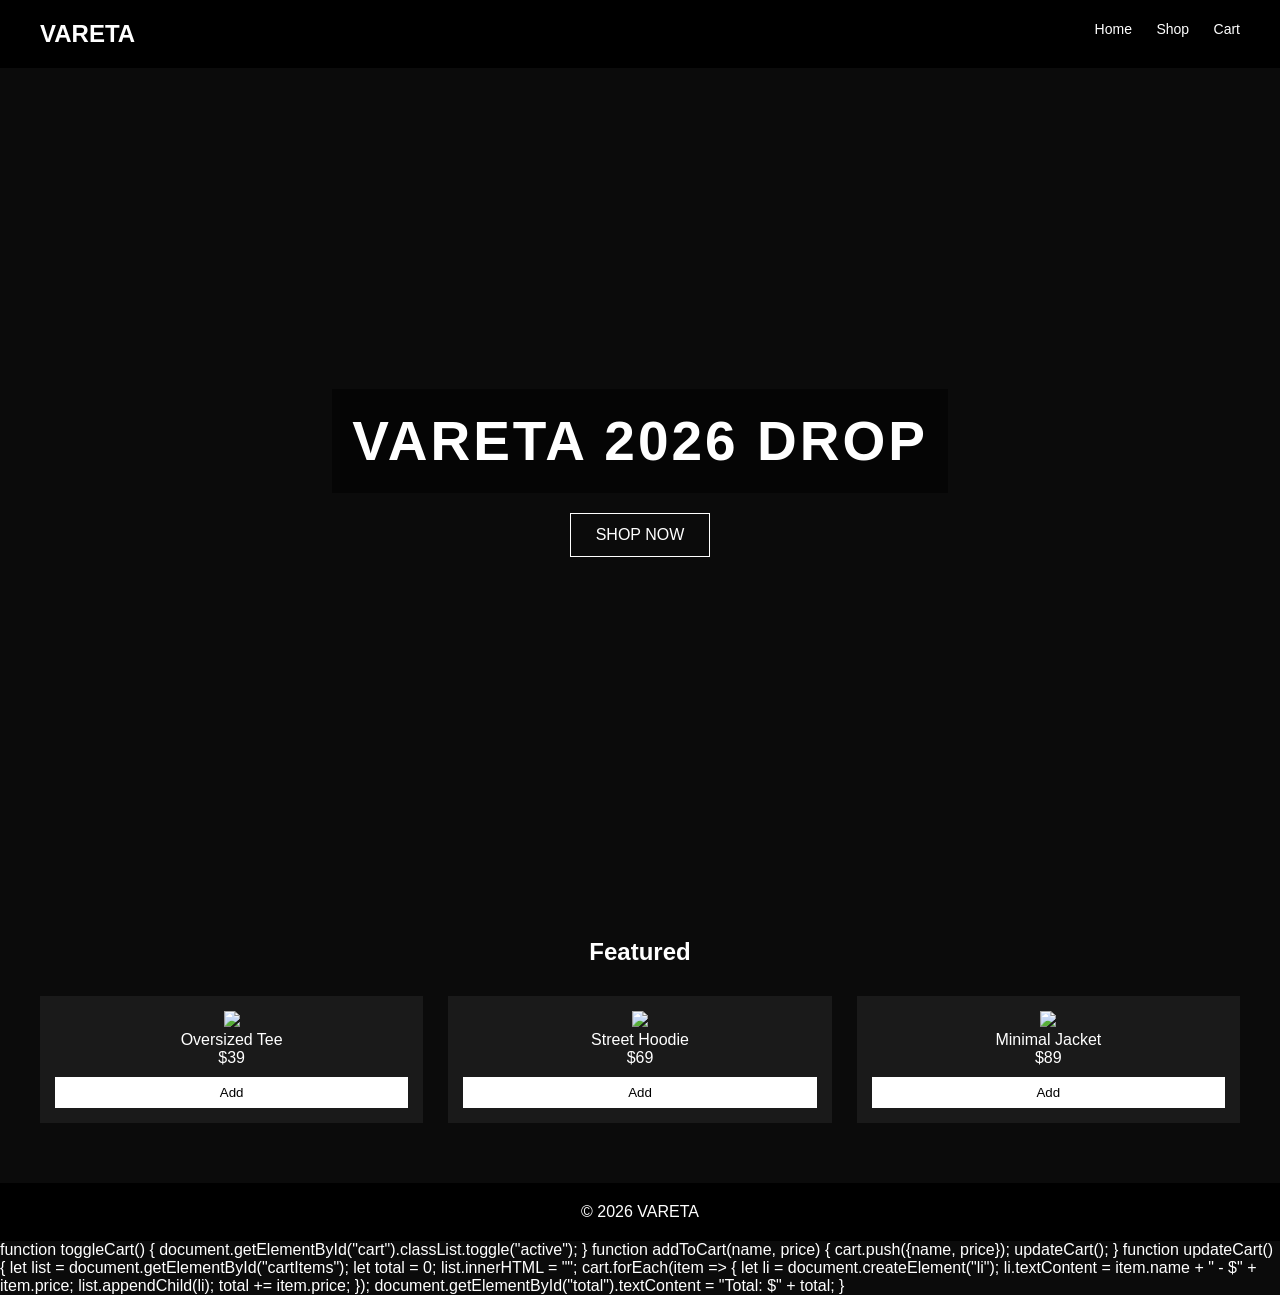
==== commit 47ff97de: "Add files via upload" ====
--- a/index.html
+++ b/index.html
@@ -1,152 +1,226 @@
-<!DOCTYPE html>
-<!-- saved from url=(0432)https://chatgpt.com/?utm_source=google&utm_medium=paid_search&utm_campaign=GOOG_C_SEM_GBR_Core_CHT_BAU_ACQ_PER_MIX_ALL_APAC_SG_EN_042225&c_id=22465573092&c_agid=175689705982&c_crid=747848998075&c_kwid=kwd-1434912905691&c_ims=&c_pms=2702&c_nw=g&c_dvc=c&gad_source=1&gad_campaignid=22465573092&gbraid=0AAAAA-I0E5cE2rn3NWCqwSiCNj8YMZ4Oi&gclid=Cj0KCQjwm6POBhCrARIsAIG58CJgzd49GbqbXaZ1IOmgwULItJyWNCTmtTP4cR6E85Ym-2mZm1V8GgAaAnGxEALw_wcB -->
-<html lang="en-US" data-build="prod-80ec947d8ad58141eec80e90da47cc7d76fb08aa" data-seq="5588781" data-contrast="default" dir="ltr" class="light" data-chat-theme="undefined" style="color-scheme: light; --cot-shimmer-duration: 1400ms;"><head><meta http-equiv="Content-Type" content="text/html; charset=UTF-8"><style>.ͼ5 {background-color: var(--gray-0); color: var(--gray-950);}
-.ͼ5 .cm-content {caret-color: var(--gray-950);}
-.ͼ5 .cm-cursor, .ͼ5 .cm-dropCursor {border-left-color: var(--gray-950);}
-.ͼ5.cm-focused .cm-selectionBackgroundm .cm-selectionBackground, .ͼ5 .cm-content ::selection {background-color: var(--blue-a50);}
-.ͼ5 .cm-activeLine {background-color: var(--gray-50);}
-.ͼ5 .cm-gutters {background-color: var(--gray-25); color: var(--gray-500);}
-.ͼ5 .cm-activeLineGutter {background-color: var(--gray-50);}
-.ͼ6 {color: var(--gray-550); font-style: italic;}
-.ͼ7 {color: var(--blue-600);}
-.ͼ8 {color: var(--pink-600);}
-.ͼ9 {color: var(--yellow-600);}
-.ͼa {color: var(--red-600);}
-.ͼb {color: var(--orange-600);}
-.ͼc {color: var(--green-600);}
-.ͼd {color: var(--orange-600);}
-.ͼe {color: var(--purple-600);}
-.ͼf {color: var(--yellow-600);}
-.ͼg {color: var(--blue-600);}
-.ͼh {color: var(--blue-600); text-decoration: underline;}
-.ͼi {color: var(--red-600); text-decoration: underline;}
-.ͼj .cm-lineNumbers .cm-gutterElement {padding-left: 8px;}
-.ͼj .cm-cursor, .ͼj .cm-dropCursor {border-left-width: 2px;}
-.ͼj .cm-matchingBracket {outline: 1px solid var(--blue-600); color: inherit;}
-.ͼj .cm-nonmatchingBracket {outline: 1px solid var(--red-600); color: inherit;}
-</style><meta name="viewport" content="width=device-width, initial-scale=1, viewport-fit=cover"><title>ChatGPT</title><meta property="og:title" content="ChatGPT"><meta property="og:image" content="https://cdn.openai.com/chatgpt/share-og.png"><link rel="preconnect" href="https://ab.chatgpt.com/"><meta name="robots" content="index, follow"><meta name="apple-itunes-app" content="app-id=6448311069"><meta name="dd-trace-id" content="1252472934714250289"><meta name="dd-trace-time" content="1774840225720"><link rel="icon" href="https://chatgpt.com/favicon.ico" sizes="any"><link rel="icon" href="https://chatgpt.com/cdn/assets/favicon-eex17e9e.ico" sizes="48x48"><link rel="icon" href="https://chatgpt.com/cdn/assets/favicon-l4nq08hd.svg" type="image/svg+xml"><link rel="icon" href="https://chatgpt.com/cdn/assets/favicon-l4nq08hd.svg" type="image/svg+xml" media="(prefers-color-scheme: dark)"><link rel="icon" href="https://chatgpt.com/cdn/assets/favicon-48x48-0tm76ul0.webp" type="image/png" sizes="48x48"><link rel="apple-touch-icon" sizes="180x180" href="https://chatgpt.com/cdn/assets/favicon-180x180-kqq5ndm1.webp"><meta name="description" content="ChatGPT is your AI chatbot for everyday use. Chat with the most advanced AI to explore ideas, solve problems, and learn faster."><meta name="keyword" content="ai chat,ai,chap gpt,chat gbt,chat gpt 3,chat gpt login,chat gpt website,chat gpt,chat gtp,chat openai,chat,chatai,chatbot gpt,chatg,chatgpt login,chatgpt,gpt chat,open ai,openai chat,openai chatgpt,openai"><meta property="og:description" content="ChatGPT helps you get answers, find inspiration, and be more productive."><meta property="og:url" content="https://chatgpt.com/"><meta property="og:site_name" content="ChatGPT"><link rel="alternate" hreflang="am" href="https://chatgpt.com/am/"><link rel="alternate" hreflang="ar" href="https://chatgpt.com/ar/"><link rel="alternate" hreflang="bg-BG" href="https://chatgpt.com/bg-BG/"><link rel="alternate" hreflang="bn-BD" href="https://chatgpt.com/bn-BD/"><link rel="alternate" hreflang="bs-BA" href="https://chatgpt.com/bs-BA/"><link rel="alternate" hreflang="ca-ES" href="https://chatgpt.com/ca-ES/"><link rel="alternate" hreflang="cs-CZ" href="https://chatgpt.com/cs-CZ/"><link rel="alternate" hreflang="da-DK" href="https://chatgpt.com/da-DK/"><link rel="alternate" hreflang="de-DE" href="https://chatgpt.com/de-DE/"><link rel="alternate" hreflang="el-GR" href="https://chatgpt.com/el-GR/"><link rel="alternate" hreflang="en-US" href="https://chatgpt.com/"><link rel="alternate" hreflang="es-ES" href="https://chatgpt.com/es-ES/"><link rel="alternate" hreflang="es-419" href="https://chatgpt.com/es-419/"><link rel="alternate" hreflang="et-EE" href="https://chatgpt.com/et-EE/"><link rel="alternate" hreflang="fa" href="https://chatgpt.com/fa/"><link rel="alternate" hreflang="fi-FI" href="https://chatgpt.com/fi-FI/"><link rel="alternate" hreflang="fr-FR" href="https://chatgpt.com/fr-FR/"><link rel="alternate" hreflang="fr-CA" href="https://chatgpt.com/fr-CA/"><link rel="alternate" hreflang="gu-IN" href="https://chatgpt.com/gu-IN/"><link rel="alternate" hreflang="hi-IN" href="https://chatgpt.com/hi-IN/"><link rel="alternate" hreflang="hr-HR" href="https://chatgpt.com/hr-HR/"><link rel="alternate" hreflang="hu-HU" href="https://chatgpt.com/hu-HU/"><link rel="alternate" hreflang="hy-AM" href="https://chatgpt.com/hy-AM/"><link rel="alternate" hreflang="id-ID" href="https://chatgpt.com/id-ID/"><link rel="alternate" hreflang="is-IS" href="https://chatgpt.com/is-IS/"><link rel="alternate" hreflang="it-IT" href="https://chatgpt.com/it-IT/"><link rel="alternate" hreflang="ja-JP" href="https://chatgpt.com/ja-JP/"><link rel="alternate" hreflang="ka-GE" href="https://chatgpt.com/ka-GE/"><link rel="alternate" hreflang="kk" href="https://chatgpt.com/kk/"><link rel="alternate" hreflang="kn-IN" href="https://chatgpt.com/kn-IN/"><link rel="alternate" hreflang="ko-KR" href="https://chatgpt.com/ko-KR/"><link rel="alternate" hreflang="lt" href="https://chatgpt.com/lt/"><link rel="alternate" hreflang="lv-LV" href="https://chatgpt.com/lv-LV/"><link rel="alternate" hreflang="mk-MK" href="https://chatgpt.com/mk-MK/"><link rel="alternate" hreflang="ml" href="https://chatgpt.com/ml/"><link rel="alternate" hreflang="mn" href="https://chatgpt.com/mn/"><link rel="alternate" hreflang="mr-IN" href="https://chatgpt.com/mr-IN/"><link rel="alternate" hreflang="ms-MY" href="https://chatgpt.com/ms-MY/"><link rel="alternate" hreflang="my-MM" href="https://chatgpt.com/my-MM/"><link rel="alternate" hreflang="nb-NO" href="https://chatgpt.com/nb-NO/"><link rel="alternate" hreflang="nl-NL" href="https://chatgpt.com/nl-NL/"><link rel="alternate" hreflang="pa" href="https://chatgpt.com/pa/"><link rel="alternate" hreflang="pl-PL" href="https://chatgpt.com/pl-PL/"><link rel="alternate" hreflang="pt-BR" href="https://chatgpt.com/pt-BR/"><link rel="alternate" hreflang="pt-PT" href="https://chatgpt.com/pt-PT/"><link rel="alternate" hreflang="ro-RO" href="https://chatgpt.com/ro-RO/"><link rel="alternate" hreflang="ru-RU" href="https://chatgpt.com/ru-RU/"><link rel="alternate" hreflang="sk-SK" href="https://chatgpt.com/sk-SK/"><link rel="alternate" hreflang="sl-SI" href="https://chatgpt.com/sl-SI/"><link rel="alternate" hreflang="so-SO" href="https://chatgpt.com/so-SO/"><link rel="alternate" hreflang="sq-AL" href="https://chatgpt.com/sq-AL/"><link rel="alternate" hreflang="sr-RS" href="https://chatgpt.com/sr-RS/"><link rel="alternate" hreflang="sv-SE" href="https://chatgpt.com/sv-SE/"><link rel="alternate" hreflang="sw-TZ" href="https://chatgpt.com/sw-TZ/"><link rel="alternate" hreflang="ta-IN" href="https://chatgpt.com/ta-IN/"><link rel="alternate" hreflang="te-IN" href="https://chatgpt.com/te-IN/"><link rel="alternate" hreflang="th-TH" href="https://chatgpt.com/th-TH/"><link rel="alternate" hreflang="tl" href="https://chatgpt.com/tl/"><link rel="alternate" hreflang="tr-TR" href="https://chatgpt.com/tr-TR/"><link rel="alternate" hreflang="uk-UA" href="https://chatgpt.com/uk-UA/"><link rel="alternate" hreflang="ur" href="https://chatgpt.com/ur/"><link rel="alternate" hreflang="vi-VN" href="https://chatgpt.com/vi-VN/"><link rel="alternate" hreflang="zh-CN" href="https://chatgpt.com/zh-CN/"><link rel="alternate" hreflang="zh-TW" href="https://chatgpt.com/zh-TW/"><link rel="alternate" hreflang="zh-HK" href="https://chatgpt.com/zh-HK/"><link rel="alternate" hreflang="x-default" href="https://chatgpt.com/"><link rel="canonical" href="https://chatgpt.com/"><link rel="modulepreload" href="https://chatgpt.com/cdn/assets/manifest-50743ccf.js"><link rel="modulepreload" href="https://chatgpt.com/cdn/assets/85c26ade-or7ggctvuhjkf6m3.js"><link rel="modulepreload" href="https://chatgpt.com/cdn/assets/93527649-paq6yx31eez98m63.js"><link rel="modulepreload" href="https://chatgpt.com/cdn/assets/966cd1fb-jsz1iu4ly46k0fkf.js"><link rel="modulepreload" href="https://chatgpt.com/cdn/assets/1ca89623-fshbmvi6s8z6182a.js"><script id="organization-ld" type="application/ld+json">{"@context":"https://schema.org","@graph":[{"@type":"Organization","name":"ChatGPT","description":"ChatGPT is your AI chatbot for everyday use. Chat with the most advanced AI to explore ideas, solve problems, and learn faster.","url":"https://chatgpt.com","logo":"https://chatgpt.com/favicon.ico","sameAs":["https://x.com/ChatGPTapp","https://www.linkedin.com/company/openai/","https://github.com/openai","https://www.youtube.com/OpenAI"],"parentOrganization":{"@type":"Organization","name":"OpenAI","url":"https://openai.com"}}]}</script><script id="website-ld" type="application/ld+json">{"@context":"https://schema.org","@type":"WebSite","url":"https://chatgpt.com/","name":"ChatGPT"}</script><script id="webpage-ld" type="application/ld+json">{"@context":"https://schema.org","@type":"WebPage","url":"https://chatgpt.com/","name":"ChatGPT – AI Chat & AI Chatbot","description":"Explore ChatGPT, the AI chat platform that helps with content generation, problem-solving, and interactive AI conversations.","publisher":{"@type":"Organization","name":"ChatGPT","logo":{"@type":"ImageObject","url":"https://chatgpt.com/favicon.ico"}}}</script><link rel="stylesheet" href="./index_files/root-cetvgero.css"><link rel="stylesheet" href="./index_files/conversation-small-e79ojih5.css"><link rel="modulepreload" as="script" crossorigin="" href="https://chatgpt.com/cdn/assets/1bc04b52-hexgsiqhq4ovo0oq.js"><link rel="modulepreload" as="script" crossorigin="" href="https://chatgpt.com/cdn/assets/2340486e-bovv3cn4h1zcr9u5.js"><link rel="modulepreload" as="script" crossorigin="" href="https://chatgpt.com/cdn/assets/24c0da2c-bg679pnunnb2xvhg.js"><link rel="icon" href="https://chatgpt.com/cdn/assets/favicon-48x48-glnpepm0.webp" type="image/png" sizes="48x48"><link rel="apple-touch-icon" sizes="180x180" href="https://chatgpt.com/cdn/assets/favicon-180x180-od45eci6.webp"><link rel="modulepreload" as="script" crossorigin="" href="https://chatgpt.com/cdn/assets/9521ff6d-h0qo6j1iaqxqfvqd.js"><link rel="modulepreload" as="script" crossorigin="" href="https://chatgpt.com/cdn/assets/4813494d-o4nxp677lt0vcq5v.js"><link rel="stylesheet" crossorigin="" href="./index_files/root-cetvgero(1).css"><link rel="modulepreload" as="script" crossorigin="" href="https://chatgpt.com/cdn/assets/a5a34a94-h0tgj74kgef7sze3.js"><link rel="modulepreload" as="script" crossorigin="" href="https://chatgpt.com/cdn/assets/1a7ebd5f-ljbx545tq4bhbk24.js"><link rel="stylesheet" crossorigin="" href="./index_files/conversation-small-e79ojih5(1).css"><link rel="modulepreload" as="script" crossorigin="" href="https://chatgpt.com/cdn/assets/ad0d1100-mj1d6y0l95crqrkv.js"><link rel="modulepreload" as="script" crossorigin="" href="https://chatgpt.com/cdn/assets/8d5bfd5c-go3w9pduftuxqk6x.js"><link rel="modulepreload" as="script" crossorigin="" href="https://chatgpt.com/cdn/assets/2c0ba89a-cuvkds3rx3jolvvp.js"><link rel="modulepreload" as="script" crossorigin="" href="https://chatgpt.com/cdn/assets/e1d1ae28-etwyuevcw4xgqf67.js"><link rel="modulepreload" as="script" crossorigin="" href="https://chatgpt.com/cdn/assets/2478e8be-ezzb0gevhppvdxek.js"><link rel="modulepreload" as="script" crossorigin="" href="https://chatgpt.com/cdn/assets/c50694f1-ks1d0gf2cfhofe7h.js"><link rel="modulepreload" as="script" crossorigin="" href="https://chatgpt.com/cdn/assets/d4fd05ef-fsqdrbcofilgne03.js"><link rel="modulepreload" as="script" crossorigin="" href="https://chatgpt.com/cdn/assets/f6f4f1b2-nbmcchxvr37t27ne.js"><link rel="modulepreload" as="script" crossorigin="" href="https://chatgpt.com/cdn/assets/1bc04b52-ili7qko0ol6omj5h.js"><link rel="modulepreload" as="script" crossorigin="" href="https://chatgpt.com/cdn/assets/1bc04b52-h1em0bjkpkjv8ykw.js"><link rel="modulepreload" as="script" crossorigin="" href="https://chatgpt.com/cdn/assets/1bc04b52-b6wi8viot1unb3pp.js"><link rel="modulepreload" as="script" crossorigin="" href="https://chatgpt.com/cdn/assets/1bc04b52-n9x121474qcgy6x4.js"><link rel="modulepreload" as="script" crossorigin="" href="https://chatgpt.com/cdn/assets/1bc04b52-hnu6g21afx0au4ng.js"><link rel="modulepreload" as="script" crossorigin="" href="https://chatgpt.com/cdn/assets/e802fc66-fs6mi1vpp54w92zi.js"><link rel="modulepreload" as="script" crossorigin="" href="https://chatgpt.com/cdn/assets/eda93c10-oab9er1nr9jgdr49.js"><link rel="modulepreload" as="script" crossorigin="" href="https://chatgpt.com/cdn/assets/6fd89734-blod78iflg9mph0n.js"><link rel="modulepreload" as="script" crossorigin="" href="https://chatgpt.com/cdn/assets/47b5158d-j25jhr3wkp7o26dr.js"><link rel="modulepreload" as="script" crossorigin="" href="https://chatgpt.com/cdn/assets/5ff8b827-9nzc7f0o4frqiems.js"><link rel="modulepreload" as="script" crossorigin="" href="https://chatgpt.com/cdn/assets/bc18f706-hjq9gxk1qr7azt6v.js"><link rel="modulepreload" as="script" crossorigin="" href="https://chatgpt.com/cdn/assets/1bc04b52-ml3j77r2m23q27g9.js"><link rel="modulepreload" as="script" crossorigin="" href="https://chatgpt.com/cdn/assets/93b8edb0-c9ca4fqygj6iuxt5.js"><link rel="modulepreload" as="script" crossorigin="" href="https://chatgpt.com/cdn/assets/1bc04b52-bva000nadhhey6rf.js"><link rel="modulepreload" as="script" crossorigin="" href="https://chatgpt.com/cdn/assets/1bc04b52-bc16kc1zp27vtwzu.js"><link rel="modulepreload" as="script" crossorigin="" href="https://chatgpt.com/cdn/assets/ffa880af-mm35t9jo46ao7qeu.js"><link rel="modulepreload" as="script" crossorigin="" href="https://chatgpt.com/cdn/assets/baf95bf2-cpno1u0exrhynytp.js"><link rel="modulepreload" as="script" crossorigin="" href="https://chatgpt.com/cdn/assets/dbe988d8-fkbxydb2jijxlucl.js"><link rel="modulepreload" as="script" crossorigin="" href="https://chatgpt.com/cdn/assets/f40d6676-htpqkk1xz336igni.js"><link rel="modulepreload" as="script" crossorigin="" href="https://chatgpt.com/cdn/assets/4dbd7b28-nqgp6dpbkstexgil.js"><link rel="modulepreload" as="script" crossorigin="" href="https://chatgpt.com/cdn/assets/4d59f34c-gp69hr1c30ckdj3v.js"><link rel="modulepreload" as="script" crossorigin="" href="https://chatgpt.com/cdn/assets/dc4ecf2f-m9r0d0h6qzjwnvue.js"><link rel="modulepreload" as="script" crossorigin="" href="https://chatgpt.com/cdn/assets/9bee0952-mwlr5xpm9n9lqnxr.js"><link rel="modulepreload" as="script" crossorigin="" href="https://chatgpt.com/cdn/assets/1bc04b52-bfl11oy4qh69qvx6.js"><link rel="modulepreload" as="script" crossorigin="" href="https://chatgpt.com/cdn/assets/84e8f385-n7cjcurinpp2h78w.js"><link rel="modulepreload" as="script" crossorigin="" href="https://chatgpt.com/cdn/assets/7f00cfec-jcpi5sffc8642i6x.js"><link rel="modulepreload" as="script" crossorigin="" href="https://chatgpt.com/cdn/assets/b9ebfa06-cm1mfnkof5ztfnvt.js"><link rel="modulepreload" as="script" crossorigin="" href="https://chatgpt.com/cdn/assets/8b7f0dc9-etsrdv5zrmr52uze.js"><link rel="modulepreload" as="script" crossorigin="" href="https://chatgpt.com/cdn/assets/ad08b33f-iwzzlw5zmjmzvmt7.js"><link rel="modulepreload" as="script" crossorigin="" href="https://chatgpt.com/cdn/assets/79f982eb-zpbz63qukgylg5s3.js"><link rel="modulepreload" as="script" crossorigin="" href="https://chatgpt.com/cdn/assets/bd382fd5-bcke632cms89jbha.js"><link rel="modulepreload" as="script" crossorigin="" href="https://chatgpt.com/cdn/assets/eb34548a-fvdrnowfykmf82ie.js"><link rel="modulepreload" as="script" crossorigin="" href="https://chatgpt.com/cdn/assets/f7e0bf69-djvcviaeurcl1dhv.js"><link rel="modulepreload" as="script" crossorigin="" href="https://chatgpt.com/cdn/assets/1bc04b52-b145mwm2mq9fqwj5.js"><link rel="modulepreload" as="script" crossorigin="" href="https://chatgpt.com/cdn/assets/b8d51478-bh7t5c513l86d642.js"><link rel="modulepreload" as="script" crossorigin="" href="https://chatgpt.com/cdn/assets/4701097e-rigtd37unelplmy5.js"><link rel="modulepreload" as="script" crossorigin="" href="https://chatgpt.com/cdn/assets/02833de5-dhpzmf8w2yy0qvla.js"><link rel="modulepreload" as="script" crossorigin="" href="https://chatgpt.com/cdn/assets/e9213bfa-d6ssy7q063fap37u.js"><link rel="modulepreload" as="script" crossorigin="" href="https://chatgpt.com/cdn/assets/0fe285dc-mcpq4hlaqkejyqw4.js"><link rel="modulepreload" as="script" crossorigin="" href="https://chatgpt.com/cdn/assets/f254c486-mtruvyhxgfqcwcqh.js"><link rel="modulepreload" as="script" crossorigin="" href="https://chatgpt.com/cdn/assets/1c86a5ac-kj7zr4zmfbg5ucow.js"><link rel="modulepreload" as="script" crossorigin="" href="https://chatgpt.com/cdn/assets/7517017f-efd9iwaiway92n98.js"><link rel="modulepreload" as="script" crossorigin="" href="https://chatgpt.com/cdn/assets/84983163-gan1f9ordoegunfq.js"><link rel="modulepreload" as="script" crossorigin="" href="https://chatgpt.com/cdn/assets/14a60637-cylaf04jgoohch6e.js"><link rel="modulepreload" as="script" crossorigin="" href="https://chatgpt.com/cdn/assets/679fc303-kl7c6054usfnqmd4.js"><link rel="modulepreload" as="script" crossorigin="" href="https://chatgpt.com/cdn/assets/8d846022-bpect2mtc2esvt45.js"><link rel="modulepreload" as="script" crossorigin="" href="https://chatgpt.com/cdn/assets/67fb493c-n6vmm5yd1bzut6rq.js"><link rel="modulepreload" as="script" crossorigin="" href="https://chatgpt.com/cdn/assets/08b6430b-mjmk7wqbxafzdw1i.js"><link rel="modulepreload" as="script" crossorigin="" href="https://chatgpt.com/cdn/assets/54e99289-hnpgh3zn67r46fgj.js"><link rel="modulepreload" as="script" crossorigin="" href="https://chatgpt.com/cdn/assets/4143cd04-irqpmtz85k88de82.js"><link rel="modulepreload" as="script" crossorigin="" href="https://chatgpt.com/cdn/assets/b4b33d24-gbnkzfvx1h8o545y.js"><link rel="modulepreload" as="script" crossorigin="" href="https://chatgpt.com/cdn/assets/31cec8d8-j4linhdlo3s8o8v8.js"><link rel="modulepreload" as="script" crossorigin="" href="https://chatgpt.com/cdn/assets/f62a75a9-bv5ng4wdi1e069so.js"><link rel="modulepreload" as="script" crossorigin="" href="https://chatgpt.com/cdn/assets/8a10ee4a-jo42crjkmwsyuate.js"><link rel="modulepreload" as="script" crossorigin="" href="https://chatgpt.com/cdn/assets/17eb3c01-6xzq9vqd1y1xllcq.js"><link rel="modulepreload" as="script" crossorigin="" href="https://chatgpt.com/cdn/assets/c8f38d6c-c2nnmn1m9nfz1qgi.js"><link rel="modulepreload" as="script" crossorigin="" href="https://chatgpt.com/cdn/assets/58ab20f4-8rrbnnl0idfe95x6.js"><link rel="modulepreload" as="script" crossorigin="" href="https://chatgpt.com/cdn/assets/fd49efc5-hipjwt30gaee8vxi.js"><link rel="modulepreload" as="script" crossorigin="" href="https://chatgpt.com/cdn/assets/6ea54f65-pfbpdd3medu85jmo.js"><link rel="modulepreload" as="script" crossorigin="" href="https://chatgpt.com/cdn/assets/9ed9a415-lf1bcln4ih9pjvh9.js"><link rel="modulepreload" as="script" crossorigin="" href="https://chatgpt.com/cdn/assets/089c718c-h0invof67m8wsdpi.js"><link rel="modulepreload" as="script" crossorigin="" href="https://chatgpt.com/cdn/assets/929b8f98-cyrtjcvy4336ku0y.js"><link rel="modulepreload" as="script" crossorigin="" href="https://chatgpt.com/cdn/assets/b81d67c1-fmbjtzn7kphrtha0.js"><link rel="modulepreload" as="script" crossorigin="" href="https://chatgpt.com/cdn/assets/28938d3c-oq2fjy6tgc774vg3.js"><link rel="modulepreload" as="script" crossorigin="" href="https://chatgpt.com/cdn/assets/5983c1e5-d8kn80dssel0a0ls.js"><link rel="modulepreload" as="script" crossorigin="" href="https://chatgpt.com/cdn/assets/db62250d-clgjbsfbfl0q1qmk.js"><link rel="modulepreload" as="script" crossorigin="" href="https://chatgpt.com/cdn/assets/af004db9-fxe7vhgfkmppau03.js"><link rel="modulepreload" as="script" crossorigin="" href="https://chatgpt.com/cdn/assets/76527257-cpwybk70pkgunsyf.js"><link rel="modulepreload" as="script" crossorigin="" href="https://chatgpt.com/cdn/assets/ccd1f9f1-oe08es85c0mdvjsj.js"><link rel="modulepreload" as="script" crossorigin="" href="https://chatgpt.com/cdn/assets/a89794b1-huf69a7wcjb501vv.js"><link rel="modulepreload" as="script" crossorigin="" href="https://chatgpt.com/cdn/assets/adcea219-ok0eudadq970332x.js"><link rel="modulepreload" as="script" crossorigin="" href="https://chatgpt.com/cdn/assets/cf038c1b-oy3z2jyhmxfrp7fk.js"><link rel="modulepreload" as="script" crossorigin="" href="https://chatgpt.com/cdn/assets/e04c699b-ex5f8xmt3rur3ijr.js"><link rel="modulepreload" as="script" crossorigin="" href="https://chatgpt.com/cdn/assets/14f71e20-ngqs7pektgq1dfqu.js"><link rel="modulepreload" as="script" crossorigin="" href="https://chatgpt.com/cdn/assets/6fd89734-he7d0krbclzsprbo.js"><link rel="modulepreload" as="script" crossorigin="" href="https://chatgpt.com/cdn/assets/34eaae60-fpmo9b4uudia6x88.js"><link rel="modulepreload" as="script" crossorigin="" href="https://chatgpt.com/cdn/assets/da39060d-cjrto8kzec54xiud.js"><link rel="modulepreload" as="script" crossorigin="" href="https://chatgpt.com/cdn/assets/7ae37b3b-ldv6ocqx5ogr9m6s.js"><link rel="modulepreload" as="script" crossorigin="" href="https://chatgpt.com/cdn/assets/de0b88d8-mxeku69plcupzugt.js"><link rel="modulepreload" as="script" crossorigin="" href="https://chatgpt.com/cdn/assets/6ee9bd33-ptr1xeufwv13fx27.js"><link rel="modulepreload" as="script" crossorigin="" href="https://chatgpt.com/cdn/assets/eee4e59e-dhu7m4jer3xy0deh.js"><link rel="modulepreload" as="script" crossorigin="" href="https://chatgpt.com/cdn/assets/dd441551-e9luk22epvu2q4yi.js"><link rel="modulepreload" as="script" crossorigin="" href="https://chatgpt.com/cdn/assets/a9c4a648-iz4tlt8s0616s8pg.js"><link rel="modulepreload" as="script" crossorigin="" href="https://chatgpt.com/cdn/assets/1622ef1c-dqejwvh6dktvrvlh.js"><link rel="modulepreload" as="script" crossorigin="" href="https://chatgpt.com/cdn/assets/411304d4-n009ygobek90bmlf.js"><link rel="modulepreload" as="script" crossorigin="" href="https://chatgpt.com/cdn/assets/b8ba2ec7-h2t88br4gc2rbl2n.js"><link rel="modulepreload" as="script" crossorigin="" href="https://chatgpt.com/cdn/assets/c8d36e23-iycss5km9ucul9ow.js"><link rel="modulepreload" as="script" crossorigin="" href="https://chatgpt.com/cdn/assets/82244417-bsp3hfil7ypctzoi.js"><link rel="modulepreload" as="script" crossorigin="" href="https://chatgpt.com/cdn/assets/74006267-ivz5gfxsi06alqpm.js"><link rel="modulepreload" as="script" crossorigin="" href="https://chatgpt.com/cdn/assets/083e3de5-dzp48obra90mw1za.js"><link rel="modulepreload" as="script" crossorigin="" href="https://chatgpt.com/cdn/assets/eac2baa9-kstej6vxemndre57.js"><link rel="modulepreload" as="script" crossorigin="" href="https://chatgpt.com/cdn/assets/36f1c3de-jp2fiwz2edl26i4j.js"><link rel="modulepreload" as="script" crossorigin="" href="https://chatgpt.com/cdn/assets/4851d730-n9m7y6o4f8dmyn7o.js"><link rel="modulepreload" as="script" crossorigin="" href="https://chatgpt.com/cdn/assets/378f37b1-mia7qmdupqoji40k.js"><link rel="modulepreload" as="script" crossorigin="" href="https://chatgpt.com/cdn/assets/ed836a35-kc7jjp7usgqauxtt.js"><link rel="modulepreload" as="script" crossorigin="" href="https://chatgpt.com/cdn/assets/38b1cb71-ngzl51hq7one8dep.js"><link rel="modulepreload" as="script" crossorigin="" href="https://chatgpt.com/cdn/assets/49a063ae-ip19ve1l1aifu775.js"><link rel="modulepreload" as="script" crossorigin="" href="https://chatgpt.com/cdn/assets/5122872a-fo2igogh96jcb56h.js"><link rel="modulepreload" as="script" crossorigin="" href="https://chatgpt.com/cdn/assets/e3552ca3-bjv0eehgs5era0ib.js"><link rel="modulepreload" as="script" crossorigin="" href="https://chatgpt.com/cdn/assets/c816d342-o9426opca2kgp5tt.js"><link rel="modulepreload" as="script" crossorigin="" href="https://chatgpt.com/cdn/assets/1bc04b52-ho32sjkd65tva5rg.js"><link rel="modulepreload" as="script" crossorigin="" href="https://chatgpt.com/cdn/assets/c8503b70-e18xenfbtw2w21ix.js"><link rel="modulepreload" as="script" crossorigin="" href="https://chatgpt.com/cdn/assets/f43ce1f0-l6j2zkemhu66w3qo.js"><link rel="modulepreload" as="script" crossorigin="" href="https://chatgpt.com/cdn/assets/8799acd7-l2hgaj15a88ehl3d.js"><link rel="modulepreload" as="script" crossorigin="" href="https://chatgpt.com/cdn/assets/3ff7962d-0169btxiyxrx926n.js"><link rel="modulepreload" as="script" crossorigin="" href="https://chatgpt.com/cdn/assets/14069429-d6ysvvrmp3s0pieo.js"><link rel="modulepreload" as="script" crossorigin="" href="https://chatgpt.com/cdn/assets/45f779e8-jb8doa6a41kal02k.js"><link rel="modulepreload" as="script" crossorigin="" href="https://chatgpt.com/cdn/assets/ff93d687-demn9bnokvx1p4hn.js"><link rel="modulepreload" as="script" crossorigin="" href="https://chatgpt.com/cdn/assets/b8f3be97-b9v327pe46mvmjl1.js"><link rel="modulepreload" as="script" crossorigin="" href="https://chatgpt.com/cdn/assets/e8eebcb1-el60vjphzaqlsnuy.js"><link rel="modulepreload" as="script" crossorigin="" href="https://chatgpt.com/cdn/assets/e4904c67-e1e94jb9x7osh55g.js"><link rel="modulepreload" as="script" crossorigin="" href="https://chatgpt.com/cdn/assets/cedbe818-h2t8e4spzi3rf7zt.js"><link rel="modulepreload" as="script" crossorigin="" href="https://chatgpt.com/cdn/assets/1bc04b52-lp22zfjyy14jvhpa.js"><link rel="modulepreload" as="script" crossorigin="" href="https://chatgpt.com/cdn/assets/64d46afb-iej0cupg2dqkmejt.js"><link rel="modulepreload" as="script" crossorigin="" href="https://chatgpt.com/cdn/assets/58c15f95-e3yoo2duc6sgaog5.js"><link rel="modulepreload" as="script" crossorigin="" href="https://chatgpt.com/cdn/assets/7018830a-czgstbbntn3p30kj.js"><link rel="modulepreload" as="script" crossorigin="" href="https://chatgpt.com/cdn/assets/6cbb6eaf-k2ppew9ie82r0aif.js"><link rel="modulepreload" as="script" crossorigin="" href="https://chatgpt.com/cdn/assets/e3f71c51-mg86jgq6dap315ak.js"><link rel="modulepreload" as="script" crossorigin="" href="https://chatgpt.com/cdn/assets/65d684aa-fvwbfugc8u20gpmk.js"><link rel="modulepreload" as="script" crossorigin="" href="https://chatgpt.com/cdn/assets/a4d26868-ey4fp6rsbculz347.js"><link rel="modulepreload" as="script" crossorigin="" href="https://chatgpt.com/cdn/assets/83e88bf5-onz2ek418481zui1.js"><link rel="modulepreload" as="script" crossorigin="" href="https://chatgpt.com/cdn/assets/feff6cd4-d3ht0rbm3hv1xef0.js"><link rel="modulepreload" as="script" crossorigin="" href="https://chatgpt.com/cdn/assets/356eccf2-fy60jfrev3qdvhps.js"><link rel="modulepreload" as="script" crossorigin="" href="https://chatgpt.com/cdn/assets/61aaacec-fta0uufwn7z8inob.js"><link rel="modulepreload" as="script" crossorigin="" href="https://chatgpt.com/cdn/assets/c4ec2cfc-n2d6370ggfarevig.js"><link rel="modulepreload" as="script" crossorigin="" href="https://chatgpt.com/cdn/assets/b3eff28a-ktofehi1rifijbc5.js"><link rel="modulepreload" as="script" crossorigin="" href="https://chatgpt.com/cdn/assets/5ced9fb2-dah41tupx7zvagmw.js"><link rel="modulepreload" as="script" crossorigin="" href="https://chatgpt.com/cdn/assets/6fd89734-h5lhfsvrtd36fcwe.js"><link rel="modulepreload" as="script" crossorigin="" href="https://chatgpt.com/cdn/assets/6fd89734-e2fl2epg90kg7k1k.js"><link rel="modulepreload" as="script" crossorigin="" href="https://chatgpt.com/cdn/assets/48fd09b9-g4wc0gwfa2vfnaj9.js"><link rel="modulepreload" as="script" crossorigin="" href="https://chatgpt.com/cdn/assets/c0e725d7-h370k1wse4qy92bx.js"><link rel="modulepreload" as="script" crossorigin="" href="https://chatgpt.com/cdn/assets/6ffe46c3-ozqn2d9w0xwsc2rv.js"><link rel="modulepreload" as="script" crossorigin="" href="https://chatgpt.com/cdn/assets/83a5e40a-4rixl9q7zd7f5283.js"><link rel="modulepreload" as="script" crossorigin="" href="https://chatgpt.com/cdn/assets/a7a937ee-oimu16zkv2qd42k3.js"><link rel="modulepreload" as="script" crossorigin="" href="https://chatgpt.com/cdn/assets/306af1b9-knzxcsw6ba0anmhm.js"><link rel="modulepreload" as="script" crossorigin="" href="https://chatgpt.com/cdn/assets/b7bb170e-hv1robmemkglp7vv.js"><link rel="modulepreload" as="script" crossorigin="" href="https://chatgpt.com/cdn/assets/8563df09-ldrxuyxml7fsbq3x.js"><link rel="modulepreload" as="script" crossorigin="" href="https://chatgpt.com/cdn/assets/b533a235-iukxbafzwgmh561b.js"><link rel="modulepreload" as="script" crossorigin="" href="https://chatgpt.com/cdn/assets/14bc6aa2-bhc2tt5os0cnavf6.js"><link rel="modulepreload" as="script" crossorigin="" href="https://chatgpt.com/cdn/assets/2657e442-mndom32d5k1dzhus.js"><link rel="modulepreload" as="script" crossorigin="" href="https://chatgpt.com/cdn/assets/639f3965-f657zc2ppvrzkkeh.js"><link rel="modulepreload" as="script" crossorigin="" href="https://chatgpt.com/cdn/assets/c3423c08-fg4vnuvs4yjkt3q1.js"><link rel="modulepreload" as="script" crossorigin="" href="https://chatgpt.com/cdn/assets/8f71ba8b-ca95ega4nw5kkwwj.js"><link rel="modulepreload" as="script" crossorigin="" href="https://chatgpt.com/cdn/assets/a8d66c03-in8nqm6gjww7n836.js"><link rel="modulepreload" as="script" crossorigin="" href="https://chatgpt.com/cdn/assets/1d317354-d3kxj2c0nx7i09be.js"><link rel="modulepreload" as="script" crossorigin="" href="https://chatgpt.com/cdn/assets/1a1bda43-es5yan6dobhi5boo.js"><link rel="modulepreload" as="script" crossorigin="" href="https://chatgpt.com/cdn/assets/22724723-nyqu618xb8o045lh.js"><link rel="modulepreload" as="script" crossorigin="" href="https://chatgpt.com/cdn/assets/b8bdca63-n90l2pje4kr1l8ei.js"><link rel="modulepreload" as="script" crossorigin="" href="https://chatgpt.com/cdn/assets/bab22af5-jaf385rr65brh2vv.js"><link rel="modulepreload" as="script" crossorigin="" href="https://chatgpt.com/cdn/assets/c7cf66a1-ia5r3xb9i1v2k7r2.js"><link rel="modulepreload" as="script" crossorigin="" href="https://chatgpt.com/cdn/assets/a7c981c9-illt36q4ntnn7lar.js"><link rel="modulepreload" as="script" crossorigin="" href="https://chatgpt.com/cdn/assets/931fef96-g9fronuhcftikcnn.js"><link rel="modulepreload" as="script" crossorigin="" href="https://chatgpt.com/cdn/assets/fb7431ec-j0yd5yzeckcxut9e.js"><link rel="modulepreload" as="script" crossorigin="" href="https://chatgpt.com/cdn/assets/52878ea3-k3eh21wekfx2ow9m.js"><link rel="modulepreload" as="script" crossorigin="" href="https://chatgpt.com/cdn/assets/f5472ced-cupxsk0fnfgwen3a.js"><link rel="modulepreload" as="script" crossorigin="" href="https://chatgpt.com/cdn/assets/821579c7-ng85poo9lrez5i1p.js"><link rel="modulepreload" as="script" crossorigin="" href="https://chatgpt.com/cdn/assets/af9954cd-hmavv2fyy7fdin7s.js"><link rel="modulepreload" as="script" crossorigin="" href="https://chatgpt.com/cdn/assets/a78f4c52-i1rkthsbvqzek6k0.js"><link rel="modulepreload" as="script" crossorigin="" href="https://chatgpt.com/cdn/assets/e8fe533b-k9ok55szxx5zhgl0.js"><link rel="modulepreload" as="script" crossorigin="" href="https://chatgpt.com/cdn/assets/64696494-cdrz9tppbas20huf.js"><link rel="modulepreload" as="script" crossorigin="" href="https://chatgpt.com/cdn/assets/16d1c905-cf4709ez0t5uwo4t.js"><link rel="modulepreload" as="script" crossorigin="" href="https://chatgpt.com/cdn/assets/bc4efe0c-nl1u9dpzh18r58rj.js"><link rel="modulepreload" as="script" crossorigin="" href="https://chatgpt.com/cdn/assets/4b303e9e-i7mxawnsvs55vgts.js"><link rel="modulepreload" as="script" crossorigin="" href="https://chatgpt.com/cdn/assets/880eb4dc-les218o3s1pjtcsy.js"><link rel="modulepreload" as="script" crossorigin="" href="https://chatgpt.com/cdn/assets/25de328f-cn97ozp8kbfqdk5p.js"><link rel="modulepreload" as="script" crossorigin="" href="https://chatgpt.com/cdn/assets/7bce51e5-j8vd0hre1pe6z4oa.js"><link rel="modulepreload" as="script" crossorigin="" href="https://chatgpt.com/cdn/assets/df4a2937-k6sm220x28b62ywm.js"><link rel="modulepreload" as="script" crossorigin="" href="https://chatgpt.com/cdn/assets/cad56d82-ep0mj3str8zjmfu2.js"><link rel="modulepreload" as="script" crossorigin="" href="https://chatgpt.com/cdn/assets/46a63953-o4geqdwz8qm51dwk.js"><link rel="modulepreload" as="script" crossorigin="" href="https://chatgpt.com/cdn/assets/5eec0dc4-e1cmrxq8hd6pukwq.js"><link rel="modulepreload" as="script" crossorigin="" href="https://chatgpt.com/cdn/assets/5240f773-k57yn5cjkyjmmm0x.js"><link rel="modulepreload" as="script" crossorigin="" href="https://chatgpt.com/cdn/assets/f92d18c6-l9nch8mlu7lvyirn.js"><link rel="modulepreload" as="script" crossorigin="" href="https://chatgpt.com/cdn/assets/605b091d-ifqjdw7ydae262j8.js"><link rel="modulepreload" as="script" crossorigin="" href="https://chatgpt.com/cdn/assets/c09d86e5-ouhi33xrxmj2o5s8.js"><link rel="modulepreload" as="script" crossorigin="" href="https://chatgpt.com/cdn/assets/a848d420-c4ajtjhmj6ucxzbf.js"><link rel="modulepreload" as="script" crossorigin="" href="https://chatgpt.com/cdn/assets/d9c77c9b-hgxtggtclicsb6h0.js"><link rel="modulepreload" as="script" crossorigin="" href="https://chatgpt.com/cdn/assets/b288024a-bj1cy8oai3ictacg.js"><link rel="modulepreload" as="script" crossorigin="" href="https://chatgpt.com/cdn/assets/b353a040-ia2iswfs4f1a0fuw.js"><link rel="modulepreload" as="script" crossorigin="" href="https://chatgpt.com/cdn/assets/c60851bc-dbe2j5ppyu0vdvim.js"><link rel="modulepreload" as="script" crossorigin="" href="https://chatgpt.com/cdn/assets/cb241c69-dn0sse7ckpq8dven.js"><style id="googleidentityservice_button_styles" nonce="">.qJTHM{-moz-user-select:none;-webkit-user-select:none;-ms-user-select:none;color:#202124;direction:ltr;-webkit-touch-callout:none;font-family:"Roboto-Regular",arial,sans-serif;-webkit-font-smoothing:antialiased;font-weight:400;margin:0;overflow:hidden;-webkit-text-size-adjust:100%}.ynRLnc{left:-9999px;position:absolute;top:-9999px}.L6cTce{display:none}.bltWBb{overflow-wrap:break-word;word-break:break-word}.hSRGPd{color:#1a73e8;cursor:pointer;font-weight:500;text-decoration:none}.Bz112c-W3lGp{height:16px;width:16px}.Bz112c-E3DyYd{height:20px;width:20px}.Bz112c-r9oPif{height:24px;width:24px}.Bz112c-u2z5K{height:36px;width:36px}.Bz112c-uaxL4e{border-radius:10px}.LgbsSe-Bz112c{display:block}.S9gUrf-YoZ4jf{border:none;margin:0;padding:0}.S9gUrf-YoZ4jf *{border:none;margin:0;padding:0}.fFW7wc-ibnC6b>.aZ2wEe>div{border-color:#4285f4}.P1ekSe-ZMv3u{-webkit-transition:height linear .2s;transition:height linear .2s}.P1ekSe-ZMv3u>div:nth-child(1){background-color:#1a73e8!important;-webkit-transition:width linear .3s;transition:width linear .3s}.P1ekSe-ZMv3u>div:nth-child(2){background-image:-webkit-gradient(linear,left top,right top,from(rgba(255,255,255,.7)),to(rgba(255,255,255,.7))),-webkit-gradient(linear,left top,right top,from(#1a73e8),to(#1a73e8))!important;background-image:-webkit-linear-gradient(left,rgba(255,255,255,.7),rgba(255,255,255,.7)),-webkit-linear-gradient(left,#1a73e8,#1a73e8)!important;background-image:linear-gradient(to right,rgba(255,255,255,.7),rgba(255,255,255,.7)),linear-gradient(to right,#1a73e8,#1a73e8)!important}.P1ekSe-ZMv3u>div:nth-child(3){background-image:-webkit-gradient(linear,left top,right top,from(rgba(255,255,255,.7)),to(rgba(255,255,255,.7))),-webkit-gradient(linear,left top,right top,from(#1a73e8),to(#1a73e8))!important;background-image:-webkit-linear-gradient(left,rgba(255,255,255,.7),rgba(255,255,255,.7)),-webkit-linear-gradient(left,#1a73e8,#1a73e8)!important;background-image:linear-gradient(to right,rgba(255,255,255,.7),rgba(255,255,255,.7)),linear-gradient(to right,#1a73e8,#1a73e8)!important}.haAclf{display:inline-block}.nsm7Bb-HzV7m-LgbsSe{border-radius:4px;box-sizing:border-box;-webkit-transition:background-color .218s,border-color .218s;transition:background-color .218s,border-color .218s;-moz-user-select:none;-webkit-user-select:none;-ms-user-select:none;-webkit-appearance:none;background-color:#fff;background-image:none;border:1px solid #dadce0;color:#3c4043;cursor:pointer;font-family:"Google Sans",arial,sans-serif;font-size:14px;height:40px;letter-spacing:.25px;outline:none;overflow:hidden;padding:0 12px;position:relative;text-align:center;vertical-align:middle;white-space:nowrap;width:auto}@media screen and (-ms-high-contrast:active){.nsm7Bb-HzV7m-LgbsSe{border:2px solid windowText;color:windowText}}@media screen and (preferes-contrast:more){.nsm7Bb-HzV7m-LgbsSe{color:#000}}.nsm7Bb-HzV7m-LgbsSe.pSzOP-SxQuSe{font-size:14px;height:32px;letter-spacing:.25px;padding:0 10px}.nsm7Bb-HzV7m-LgbsSe.purZT-SxQuSe{font-size:11px;height:20px;letter-spacing:.3px;padding:0 8px}.nsm7Bb-HzV7m-LgbsSe.Bz112c-LgbsSe{padding:0;width:40px}.nsm7Bb-HzV7m-LgbsSe.Bz112c-LgbsSe.pSzOP-SxQuSe{width:32px}.nsm7Bb-HzV7m-LgbsSe.Bz112c-LgbsSe.purZT-SxQuSe{width:20px}.nsm7Bb-HzV7m-LgbsSe.JGcpL-RbRzK{border-radius:20px}.nsm7Bb-HzV7m-LgbsSe.JGcpL-RbRzK.pSzOP-SxQuSe{border-radius:16px}.nsm7Bb-HzV7m-LgbsSe.JGcpL-RbRzK.purZT-SxQuSe{border-radius:10px}.nsm7Bb-HzV7m-LgbsSe.MFS4be-Ia7Qfc{border:none;color:#fff}.nsm7Bb-HzV7m-LgbsSe.MFS4be-v3pZbf-Ia7Qfc{background-color:#1a73e8}.nsm7Bb-HzV7m-LgbsSe.MFS4be-JaPV2b-Ia7Qfc{background-color:#202124;color:#e8eaed}@media screen and (prefers-contrast:more){.nsm7Bb-HzV7m-LgbsSe.MFS4be-JaPV2b-Ia7Qfc{color:#fff}}.nsm7Bb-HzV7m-LgbsSe .nsm7Bb-HzV7m-LgbsSe-Bz112c{height:18px;margin-right:8px;min-width:18px;width:18px}.nsm7Bb-HzV7m-LgbsSe.pSzOP-SxQuSe .nsm7Bb-HzV7m-LgbsSe-Bz112c{height:14px;min-width:14px;width:14px}.nsm7Bb-HzV7m-LgbsSe.purZT-SxQuSe .nsm7Bb-HzV7m-LgbsSe-Bz112c{height:10px;min-width:10px;width:10px}.nsm7Bb-HzV7m-LgbsSe.jVeSEe .nsm7Bb-HzV7m-LgbsSe-Bz112c{margin-left:8px;margin-right:-4px}.nsm7Bb-HzV7m-LgbsSe.Bz112c-LgbsSe .nsm7Bb-HzV7m-LgbsSe-Bz112c{margin:0;padding:10px}.nsm7Bb-HzV7m-LgbsSe.Bz112c-LgbsSe.pSzOP-SxQuSe .nsm7Bb-HzV7m-LgbsSe-Bz112c{padding:8px}.nsm7Bb-HzV7m-LgbsSe.Bz112c-LgbsSe.purZT-SxQuSe .nsm7Bb-HzV7m-LgbsSe-Bz112c{padding:4px}.nsm7Bb-HzV7m-LgbsSe .nsm7Bb-HzV7m-LgbsSe-Bz112c-haAclf{border-top-left-radius:3px;border-bottom-left-radius:3px;display:-webkit-box;display:-webkit-flex;display:flex;-webkit-box-pack:center;-webkit-justify-content:center;justify-content:center;-webkit-box-align:center;-webkit-align-items:center;align-items:center;background-color:#fff;height:36px;margin-left:-10px;margin-right:12px;min-width:36px;width:36px}.nsm7Bb-HzV7m-LgbsSe .nsm7Bb-HzV7m-LgbsSe-Bz112c-haAclf .nsm7Bb-HzV7m-LgbsSe-Bz112c,.nsm7Bb-HzV7m-LgbsSe.Bz112c-LgbsSe .nsm7Bb-HzV7m-LgbsSe-Bz112c-haAclf .nsm7Bb-HzV7m-LgbsSe-Bz112c{margin:0;padding:0}.nsm7Bb-HzV7m-LgbsSe.pSzOP-SxQuSe .nsm7Bb-HzV7m-LgbsSe-Bz112c-haAclf{height:28px;margin-left:-8px;margin-right:10px;min-width:28px;width:28px}.nsm7Bb-HzV7m-LgbsSe.purZT-SxQuSe .nsm7Bb-HzV7m-LgbsSe-Bz112c-haAclf{height:16px;margin-left:-6px;margin-right:8px;min-width:16px;width:16px}.nsm7Bb-HzV7m-LgbsSe.Bz112c-LgbsSe .nsm7Bb-HzV7m-LgbsSe-Bz112c-haAclf{border-radius:3px;margin-left:2px;margin-right:0;padding:0}.nsm7Bb-HzV7m-LgbsSe.JGcpL-RbRzK .nsm7Bb-HzV7m-LgbsSe-Bz112c-haAclf{border-radius:18px}.nsm7Bb-HzV7m-LgbsSe.pSzOP-SxQuSe.JGcpL-RbRzK .nsm7Bb-HzV7m-LgbsSe-Bz112c-haAclf{border-radius:14px}.nsm7Bb-HzV7m-LgbsSe.purZT-SxQuSe.JGcpL-RbRzK .nsm7Bb-HzV7m-LgbsSe-Bz112c-haAclf{border-radius:8px}.nsm7Bb-HzV7m-LgbsSe .nsm7Bb-HzV7m-LgbsSe-bN97Pc-sM5MNb{display:-webkit-box;display:-webkit-flex;display:flex;-webkit-align-items:center;-webkit-box-align:center;align-items:center;-webkit-flex-direction:row;-webkit-box-orient:horizontal;-webkit-box-direction:normal;flex-direction:row;-webkit-box-pack:justify;-webkit-justify-content:space-between;justify-content:space-between;-webkit-flex-wrap:nowrap;flex-wrap:nowrap;height:100%;position:relative;width:100%}.nsm7Bb-HzV7m-LgbsSe .oXtfBe-l4eHX{-webkit-box-pack:center;-webkit-justify-content:center;justify-content:center}.nsm7Bb-HzV7m-LgbsSe .nsm7Bb-HzV7m-LgbsSe-BPrWId{-webkit-flex-grow:1;-webkit-box-flex:1;flex-grow:1;font-family:"Google Sans",arial,sans-serif;font-weight:500;overflow:hidden;text-overflow:ellipsis;vertical-align:top}.nsm7Bb-HzV7m-LgbsSe.purZT-SxQuSe .nsm7Bb-HzV7m-LgbsSe-BPrWId{font-weight:300}.nsm7Bb-HzV7m-LgbsSe .oXtfBe-l4eHX .nsm7Bb-HzV7m-LgbsSe-BPrWId{-webkit-flex-grow:0;-webkit-box-flex:0;flex-grow:0}.nsm7Bb-HzV7m-LgbsSe .nsm7Bb-HzV7m-LgbsSe-MJoBVe{-webkit-transition:background-color .218s;transition:background-color .218s;bottom:0;left:0;position:absolute;right:0;top:0}.nsm7Bb-HzV7m-LgbsSe:hover,.nsm7Bb-HzV7m-LgbsSe:focus{box-shadow:none;border-color:rgb(210,227,252);outline:none}.nsm7Bb-HzV7m-LgbsSe:focus-within{outline:2px solid #00639b;border-color:transparent}.nsm7Bb-HzV7m-LgbsSe:hover .nsm7Bb-HzV7m-LgbsSe-MJoBVe{background:rgba(66,133,244,.08)}.nsm7Bb-HzV7m-LgbsSe:active .nsm7Bb-HzV7m-LgbsSe-MJoBVe,.nsm7Bb-HzV7m-LgbsSe:focus .nsm7Bb-HzV7m-LgbsSe-MJoBVe{background:rgba(66,133,244,.1)}.nsm7Bb-HzV7m-LgbsSe.MFS4be-Ia7Qfc:hover .nsm7Bb-HzV7m-LgbsSe-MJoBVe{background:rgba(255,255,255,.24)}.nsm7Bb-HzV7m-LgbsSe.MFS4be-Ia7Qfc:active .nsm7Bb-HzV7m-LgbsSe-MJoBVe,.nsm7Bb-HzV7m-LgbsSe.MFS4be-Ia7Qfc:focus .nsm7Bb-HzV7m-LgbsSe-MJoBVe{background:rgba(255,255,255,.32)}.nsm7Bb-HzV7m-LgbsSe .n1UuX-DkfjY{border-radius:50%;display:-webkit-box;display:-webkit-flex;display:flex;height:20px;margin-left:-4px;margin-right:8px;min-width:20px;width:20px}.nsm7Bb-HzV7m-LgbsSe.jVeSEe .nsm7Bb-HzV7m-LgbsSe-BPrWId{font-family:"Roboto";font-size:12px;text-align:left}.nsm7Bb-HzV7m-LgbsSe.jVeSEe .nsm7Bb-HzV7m-LgbsSe-BPrWId .ssJRIf,.nsm7Bb-HzV7m-LgbsSe.jVeSEe .nsm7Bb-HzV7m-LgbsSe-BPrWId .K4efff .fmcmS{overflow:hidden;text-overflow:ellipsis}.nsm7Bb-HzV7m-LgbsSe.jVeSEe .nsm7Bb-HzV7m-LgbsSe-BPrWId .K4efff{display:-webkit-box;display:-webkit-flex;display:flex;-webkit-align-items:center;-webkit-box-align:center;align-items:center;color:#5f6368;fill:#5f6368;font-size:11px;font-weight:400}.nsm7Bb-HzV7m-LgbsSe.jVeSEe.MFS4be-Ia7Qfc .nsm7Bb-HzV7m-LgbsSe-BPrWId .K4efff{color:#e8eaed;fill:#e8eaed}@media screen and (prefers-contrast:more){.nsm7Bb-HzV7m-LgbsSe.jVeSEe .nsm7Bb-HzV7m-LgbsSe-BPrWId .K4efff,.nsm7Bb-HzV7m-LgbsSe.jVeSEe.MFS4be-Ia7Qfc .nsm7Bb-HzV7m-LgbsSe-BPrWId .K4efff{color:#000;fill:#000}}.nsm7Bb-HzV7m-LgbsSe.jVeSEe .nsm7Bb-HzV7m-LgbsSe-BPrWId .K4efff .Bz112c{height:18px;margin:-3px -3px -3px 2px;min-width:18px;width:18px}.nsm7Bb-HzV7m-LgbsSe.jVeSEe .nsm7Bb-HzV7m-LgbsSe-Bz112c-haAclf{border-top-left-radius:0;border-bottom-left-radius:0;border-top-right-radius:3px;border-bottom-right-radius:3px;margin-left:12px;margin-right:-10px}.nsm7Bb-HzV7m-LgbsSe.jVeSEe.JGcpL-RbRzK .nsm7Bb-HzV7m-LgbsSe-Bz112c-haAclf{border-radius:18px}.L5Fo6c-sM5MNb{border:0;display:block;left:0;position:relative;top:0}.L5Fo6c-bF1uUb{border-radius:4px;bottom:0;cursor:pointer;left:0;position:absolute;right:0;top:0}.L5Fo6c-bF1uUb:focus{border:none;outline:none}sentinel{}</style><link id="googleidentityservice" type="text/css" media="all" href="./index_files/style" rel="stylesheet"><link rel="modulepreload" as="script" crossorigin="" href="https://chatgpt.com/cdn/assets/ba0ab623-go94ao2hz5gg3e0u.js"><link rel="modulepreload" as="script" crossorigin="" href="https://chatgpt.com/cdn/assets/85c35906-d1fi5scr2wdpoqna.js"><link rel="modulepreload" as="script" crossorigin="" href="https://chatgpt.com/cdn/assets/f4222f0c-nsrbwq2yleblvt3p.js"><link rel="modulepreload" as="script" crossorigin="" href="https://chatgpt.com/cdn/assets/aaa2d182-le0j0752liu61zhn.js"><link rel="modulepreload" as="script" crossorigin="" href="https://chatgpt.com/cdn/assets/aa6b223c-gvqgq39m3nhb7iwx.js"><link rel="modulepreload" as="script" crossorigin="" href="https://chatgpt.com/cdn/assets/dccfc4ad-emgeg1yudni8iequ.js"><link rel="modulepreload" as="script" crossorigin="" href="https://chatgpt.com/cdn/assets/1bc04b52-9zckm3950t1divw4.js"><link rel="modulepreload" as="script" crossorigin="" href="https://chatgpt.com/cdn/assets/25e69e8b-d4m1vqz7xhweq2aa.js"><link rel="modulepreload" as="script" crossorigin="" href="https://chatgpt.com/cdn/assets/5bcaa99f-j1xo9gq080n966hu.js"><link rel="modulepreload" as="script" crossorigin="" href="https://chatgpt.com/cdn/assets/e3127a4c-ifhjuj9ru3zrcke7.js"><link rel="modulepreload" as="script" crossorigin="" href="https://chatgpt.com/cdn/assets/09f5ffef-fkjjo200lgn2o574.js"><link rel="stylesheet" crossorigin="" href="./index_files/product-variants-ga945uk2.css"><link rel="modulepreload" as="script" crossorigin="" href="https://chatgpt.com/cdn/assets/04581835-mvmmmlfgj9wrbat9.js"><link rel="modulepreload" as="script" crossorigin="" href="https://chatgpt.com/cdn/assets/ab750810-imhs2dzph0sde185.js"><link rel="modulepreload" as="script" crossorigin="" href="https://chatgpt.com/cdn/assets/e5d54aa7-cvepb1kpq8nugzw2.js"><link rel="modulepreload" as="script" crossorigin="" href="https://chatgpt.com/cdn/assets/4813494d-gv2ndi3tq5e6d2w8.js"><link rel="modulepreload" as="script" crossorigin="" href="https://chatgpt.com/cdn/assets/373ddd65-f76gy0b8ieo4s693.js"><link rel="modulepreload" as="script" crossorigin="" href="https://chatgpt.com/cdn/assets/ac827dee-ko8cgn0ah67azwm3.js"><link rel="modulepreload" as="script" crossorigin="" href="https://chatgpt.com/cdn/assets/1bc04b52-gp8pczawvaj7paby.js"><link rel="modulepreload" as="script" crossorigin="" href="https://chatgpt.com/cdn/assets/8d846022-gmqw9rp9530hjn0h.js"><link rel="modulepreload" as="script" crossorigin="" href="https://chatgpt.com/cdn/assets/200313d5-ctsmj2lzsj2qqlqp.js"><link rel="modulepreload" as="script" crossorigin="" href="https://chatgpt.com/cdn/assets/1a5e078c-l7tjrbj0amu7gtyf.js"><link rel="modulepreload" as="script" crossorigin="" href="https://chatgpt.com/cdn/assets/881648b6-dbx2g6hlvzutwl60.js"><link rel="modulepreload" as="script" crossorigin="" href="https://chatgpt.com/cdn/assets/b4c3a217-iwn3tl93qtymcr4a.js"><link rel="modulepreload" as="script" crossorigin="" href="https://chatgpt.com/cdn/assets/1bc04b52-g0zawitp6w4hjzpj.js"><link rel="modulepreload" as="script" crossorigin="" href="https://chatgpt.com/cdn/assets/1bc04b52-gz990t376xuc3oe8.js"><link rel="modulepreload" as="script" crossorigin="" href="https://chatgpt.com/cdn/assets/ce52ae67-pc2givv05uuq8g6l.js"><link rel="modulepreload" as="script" crossorigin="" href="https://chatgpt.com/cdn/assets/1bc04b52-j8mdq0okhi6vw6kp.js"><link rel="modulepreload" as="script" crossorigin="" href="https://chatgpt.com/cdn/assets/45d3a556-gw008dyppp1mg7es.js"><link rel="modulepreload" as="script" crossorigin="" href="https://chatgpt.com/cdn/assets/781797c9-cyhnjhj198zmasgl.js"><link rel="modulepreload" as="script" crossorigin="" href="https://chatgpt.com/cdn/assets/2ac7f54f-h0y042tekj2ozpps.js"><link rel="stylesheet" crossorigin="" href="./index_files/writing-block-editor-o0v3uy9j.css"><link rel="modulepreload" as="script" crossorigin="" href="https://chatgpt.com/cdn/assets/a78c9467-dqixepfqz2tbrcf0.js"><link rel="modulepreload" as="script" crossorigin="" href="https://chatgpt.com/cdn/assets/54d21dcb-kpzit8ueijpax1uj.js"><link rel="modulepreload" as="script" crossorigin="" href="https://chatgpt.com/cdn/assets/58cf4120-jf9rfanz4tvs4o7t.js"><link rel="modulepreload" as="script" crossorigin="" href="https://chatgpt.com/cdn/assets/a2e12fbe-hqsarl5m2lw6nj97.js"><link rel="modulepreload" as="script" crossorigin="" href="https://chatgpt.com/cdn/assets/f6a81ab7-ckd60b6cde6s83y4.js"><link rel="modulepreload" as="script" crossorigin="" href="https://chatgpt.com/cdn/assets/f8d34c7f-4ma8l25gnaysopov.js"><link rel="modulepreload" as="script" crossorigin="" href="https://chatgpt.com/cdn/assets/1bc04b52-es5zumrnuv0exnlw.js"><link rel="modulepreload" as="script" crossorigin="" href="https://chatgpt.com/cdn/assets/c19d65aa-d8cw6006sxuktooy.js"><link rel="modulepreload" as="script" crossorigin="" href="https://chatgpt.com/cdn/assets/d5fa12f2-hpva3rxqk1g55fta.js"><link rel="modulepreload" as="script" crossorigin="" href="https://chatgpt.com/cdn/assets/dcadf3b0-bdzrvus8u5ux2qyy.js"><link rel="modulepreload" as="script" crossorigin="" href="https://chatgpt.com/cdn/assets/2af37e0b-hhb8buh3rzc0i683.js"><link rel="modulepreload" as="script" crossorigin="" href="https://chatgpt.com/cdn/assets/38e61b13-ab95deh4w2e4hh8c.js"><link rel="modulepreload" as="script" crossorigin="" href="https://chatgpt.com/cdn/assets/cf64444f-j1neo1k7x1hu6k2p.js"><link rel="modulepreload" as="script" crossorigin="" href="https://chatgpt.com/cdn/assets/e7a416e4-idgguf5kbo5zpnq4.js"><link rel="modulepreload" as="script" crossorigin="" href="https://chatgpt.com/cdn/assets/26b47209-nzed4g27cc66689j.js"><link rel="modulepreload" as="script" crossorigin="" href="https://chatgpt.com/cdn/assets/e8b55dd1-pc5yk6921lq199bn.js"><link rel="modulepreload" as="script" crossorigin="" href="https://chatgpt.com/cdn/assets/0f28d127-il1h3zcclsr4tade.js"><link rel="modulepreload" as="script" crossorigin="" href="https://chatgpt.com/cdn/assets/af7de5ed-lx63chf2b5150djv.js"><link rel="modulepreload" as="script" crossorigin="" href="https://chatgpt.com/cdn/assets/82d09521-l9gceak78lwtvvyr.js"><link rel="modulepreload" as="script" crossorigin="" href="https://chatgpt.com/cdn/assets/0a717d1e-f0i6kvz7cucg3kzu.js"><link rel="modulepreload" as="script" crossorigin="" href="https://chatgpt.com/cdn/assets/94e0eb8c-dd2td75qzkvpapny.js"><link rel="modulepreload" as="script" crossorigin="" href="https://chatgpt.com/cdn/assets/943d6b1c-6k7u7dd1qsg2zvrl.js"><link rel="modulepreload" as="script" crossorigin="" href="https://chatgpt.com/cdn/assets/1951ef38-ny7zs9ujkazvyc3h.js"><link rel="modulepreload" as="script" crossorigin="" href="https://chatgpt.com/cdn/assets/97db0fda-fadpgxn30bv4a2s9.js"><link rel="modulepreload" as="script" crossorigin="" href="https://chatgpt.com/cdn/assets/22bcb108-c6wzirm7jovmez6y.js"><link rel="modulepreload" as="script" crossorigin="" href="https://chatgpt.com/cdn/assets/4c806318-ceo7unp37ryftf0p.js"><link rel="stylesheet" crossorigin="" href="./index_files/ansi-1f6vhsjh.css"><link rel="modulepreload" as="script" crossorigin="" href="https://chatgpt.com/cdn/assets/2c5c5d1e-rvch6dwl6ccohiyl.js"><link rel="modulepreload" as="script" crossorigin="" href="https://chatgpt.com/cdn/assets/2b85cfea-b61zqhcwordz706p.js"><link rel="modulepreload" as="script" crossorigin="" href="https://chatgpt.com/cdn/assets/b3e7be71-fpukrmx58f70dd3g.js"><link rel="modulepreload" as="script" crossorigin="" href="https://chatgpt.com/cdn/assets/d78de925-h0ykx4ks3ac9ym6l.js"><link rel="modulepreload" as="script" crossorigin="" href="https://chatgpt.com/cdn/assets/52989639-m4xhib4wr6icc426.js"><link rel="modulepreload" as="script" crossorigin="" href="https://chatgpt.com/cdn/assets/04aceeae-gt4idx72py1461rw.js"><link rel="modulepreload" as="script" crossorigin="" href="https://chatgpt.com/cdn/assets/986bf68a-l2j5lntwf6tkpk3g.js"><link rel="modulepreload" as="script" crossorigin="" href="https://chatgpt.com/cdn/assets/6fd89734-m9q1ovdx4h0yz64w.js"><link rel="modulepreload" as="script" crossorigin="" href="https://chatgpt.com/cdn/assets/a8e729b2-g28kd33mnyafvoxt.js"><link rel="modulepreload" as="script" crossorigin="" href="https://chatgpt.com/cdn/assets/11defd9b-em40yk4k2853b9jw.js"><link rel="modulepreload" as="script" crossorigin="" href="https://chatgpt.com/cdn/assets/f015346a-dtnwi9iz8d4ps57a.js"><link rel="modulepreload" as="script" crossorigin="" href="https://chatgpt.com/cdn/assets/e65185e9-jdjjtfl222hs5o3p.js"><link rel="modulepreload" as="script" crossorigin="" href="https://chatgpt.com/cdn/assets/daf50f1d-b9ue280ajlicsn9h.js"><link rel="modulepreload" as="script" crossorigin="" href="https://chatgpt.com/cdn/assets/e2a9a3b9-dq2rw4kjajbmh40k.js"><link rel="modulepreload" as="script" crossorigin="" href="https://chatgpt.com/cdn/assets/e0691314-7ap28aee1r7qlm05.js"><link rel="modulepreload" as="script" crossorigin="" href="https://chatgpt.com/cdn/assets/66c6e910-ol9d5wxhynx9q2is.js"><link rel="modulepreload" as="script" crossorigin="" href="https://chatgpt.com/cdn/assets/239f44f1-mbmcx8v24u1ao1ke.js"><link rel="modulepreload" as="script" crossorigin="" href="https://chatgpt.com/cdn/assets/c0a6f1bf-jv96nmy4vplvpk2i.js"><link rel="modulepreload" as="script" crossorigin="" href="https://chatgpt.com/cdn/assets/d9bdd822-kaou7cxaxob8dzi0.js"><link rel="modulepreload" as="script" crossorigin="" href="https://chatgpt.com/cdn/assets/986c36f9-gnakfgkgbrtrwb0g.js"><link rel="modulepreload" as="script" crossorigin="" href="https://chatgpt.com/cdn/assets/f30cfe7d-2ejwsoa6118huv1v.js"><link rel="modulepreload" as="script" crossorigin="" href="https://chatgpt.com/cdn/assets/4dd72076-k5pizd3ow0v46vnp.js"><link rel="modulepreload" as="script" crossorigin="" href="https://chatgpt.com/cdn/assets/60be9861-n2kksu0upffel7mt.js"><link rel="modulepreload" as="script" crossorigin="" href="https://chatgpt.com/cdn/assets/0a3e27b8-lizkr5lpezni5rg5.js"><link rel="modulepreload" as="script" crossorigin="" href="https://chatgpt.com/cdn/assets/93027c7b-fk2vl41psbt91srx.js"><link rel="modulepreload" as="script" crossorigin="" href="https://chatgpt.com/cdn/assets/b38665c9-l9r20yqe68a4n2nt.js"><link rel="modulepreload" as="script" crossorigin="" href="https://chatgpt.com/cdn/assets/19334654-m6jwevz4pr1gqd90.js"><link rel="modulepreload" as="script" crossorigin="" href="https://chatgpt.com/cdn/assets/498cd593-dlwuz6piit7m9x3y.js"><link rel="modulepreload" as="script" crossorigin="" href="https://chatgpt.com/cdn/assets/b7675d69-jb593urz5i2ck6iz.js"><link rel="stylesheet" crossorigin="" href="./index_files/table-components-ca43bz4f.css"><link rel="modulepreload" as="script" crossorigin="" href="https://chatgpt.com/cdn/assets/18e7d84e-c93chvdtugpy90cq.js"><link rel="modulepreload" as="script" crossorigin="" href="https://chatgpt.com/cdn/assets/91969468-jtqrzvidljd5r73c.js"><link rel="modulepreload" as="script" crossorigin="" href="https://chatgpt.com/cdn/assets/9e6b8179-nckkqooj1ovfafig.js"><link rel="modulepreload" as="script" crossorigin="" href="https://chatgpt.com/cdn/assets/52047a56-ec4r0vpsdowlagj0.js"><link rel="modulepreload" as="script" crossorigin="" href="https://chatgpt.com/cdn/assets/f5588252-gbhf7tv2z70bzipx.js"><link rel="modulepreload" as="script" crossorigin="" href="https://chatgpt.com/cdn/assets/1bc04b52-gvld45w9v7fqfedv.js"><link rel="stylesheet" crossorigin="" href="./index_files/code-block-dop2czwo.css"><link rel="modulepreload" as="script" crossorigin="" href="https://chatgpt.com/cdn/assets/52ac6121-ej6b76kw2e43ahp7.js"><link rel="modulepreload" as="script" crossorigin="" href="https://chatgpt.com/cdn/assets/a366adf3-hidosp4s54l4jm4q.js"><link rel="modulepreload" as="script" crossorigin="" href="https://chatgpt.com/cdn/assets/1bc04b52-nfio5jdaf62u4f1p.js"><link rel="modulepreload" as="script" crossorigin="" href="https://chatgpt.com/cdn/assets/6ec7331b-jj1fyv6rn1m22lm8.js"><link rel="modulepreload" as="script" crossorigin="" href="https://chatgpt.com/cdn/assets/e7cab7fd-e0drrj4czn8tsn15.js"><link rel="modulepreload" as="script" crossorigin="" href="https://chatgpt.com/cdn/assets/19ad7347-cidxdou9pr8x1eql.js"><link rel="modulepreload" as="script" crossorigin="" href="https://chatgpt.com/cdn/assets/1f30e218-fluoj2d3h79fvdsl.js"><link rel="modulepreload" as="script" crossorigin="" href="https://chatgpt.com/cdn/assets/540191af-obdl8o7fe4rbjeih.js"><link rel="modulepreload" as="script" crossorigin="" href="https://chatgpt.com/cdn/assets/b9e74381-im85lkncbx47l1ca.js"><link rel="modulepreload" as="script" crossorigin="" href="https://chatgpt.com/cdn/assets/5955c2e7-bm7q695htcpusowj.js"><link rel="modulepreload" as="script" crossorigin="" href="https://chatgpt.com/cdn/assets/d93502a4-cwk25vwvkvwqdesk.js"><link rel="modulepreload" as="script" crossorigin="" href="https://chatgpt.com/cdn/assets/77a251d8-gup68nivt4xoqsi5.js"><link rel="modulepreload" as="script" crossorigin="" href="https://chatgpt.com/cdn/assets/a35b0b5c-dv5t3egs13wu7e5a.js"><link rel="modulepreload" as="script" crossorigin="" href="https://chatgpt.com/cdn/assets/8d846022-n379etekqsymvq1f.js"><link rel="modulepreload" as="script" crossorigin="" href="https://chatgpt.com/cdn/assets/2210195a-gobvoz6pd6sbboqq.js"><link rel="modulepreload" as="script" crossorigin="" href="https://chatgpt.com/cdn/assets/ecab41d6-fnij669o94ytz9r7.js"><link rel="modulepreload" as="script" crossorigin="" href="https://chatgpt.com/cdn/assets/ee5ab530-nlvgorv0vgvvogj3.js"><link rel="modulepreload" as="script" crossorigin="" href="https://chatgpt.com/cdn/assets/9c5a2fed-hr0o8wlgdbopq1fu.js"><link rel="modulepreload" as="script" crossorigin="" href="https://chatgpt.com/cdn/assets/b107ee61-i2lqu8y8w49ke7el.js"><link rel="modulepreload" as="script" crossorigin="" href="https://chatgpt.com/cdn/assets/ed6eee73-om0c7e6w5ql6h6in.js"><link rel="modulepreload" as="script" crossorigin="" href="https://chatgpt.com/cdn/assets/78c2d596-hk5iqylvmedw2gko.js"><link rel="modulepreload" as="script" crossorigin="" href="https://chatgpt.com/cdn/assets/9d85046f-iiz6xatepq1u7lh8.js"><link rel="modulepreload" as="script" crossorigin="" href="https://chatgpt.com/cdn/assets/7d7b57e4-wf7ie3471aa5tl0x.js"><link rel="modulepreload" as="script" crossorigin="" href="https://chatgpt.com/cdn/assets/6cb574fa-u72334zo4qtp82gy.js"><link rel="modulepreload" as="script" crossorigin="" href="https://chatgpt.com/cdn/assets/a4ef304b-kzlum5qydlaf8f0u.js"><link rel="modulepreload" as="script" crossorigin="" href="https://chatgpt.com/cdn/assets/1bc04b52-oto0lxmuxraypzg4.js"><link rel="modulepreload" as="script" crossorigin="" href="https://chatgpt.com/cdn/assets/1bc04b52-gorw799krizth8h1.js"><link rel="modulepreload" as="script" crossorigin="" href="https://chatgpt.com/cdn/assets/8ad92f11-iq98anbcgskc6flf.js"><link rel="stylesheet" crossorigin="" href="./index_files/code-block-viewer-bb2wmqiy.css"><link rel="modulepreload" as="script" crossorigin="" href="https://chatgpt.com/cdn/assets/374de796-d2i9l42ect7abfna.js"><link rel="modulepreload" as="script" crossorigin="" href="https://chatgpt.com/cdn/assets/1bc04b52-bj91qruz28mmav6u.js"><link rel="modulepreload" as="script" crossorigin="" href="https://chatgpt.com/cdn/assets/d22c9b51-j85uq5d14j21hsh1.js"><link rel="modulepreload" as="script" crossorigin="" href="https://chatgpt.com/cdn/assets/7d129ad5-oob7iwvsy5d6i5ya.js"><link rel="modulepreload" as="script" crossorigin="" href="https://chatgpt.com/cdn/assets/1bc04b52-izixpso8mogqexwm.js"><link rel="stylesheet" crossorigin="" href="./index_files/index-ivzj8m6u.css"></head><body class="" style=""><script>!function(){try{var d=document.documentElement,c=d.classList;c.remove('light','dark');var e=localStorage.getItem('theme');if('system'===e||(!e&&true)){var t='(prefers-color-scheme: dark)',m=window.matchMedia(t);if(m.media!==t||m.matches){d.style.colorScheme = 'dark';c.add('dark')}else{d.style.colorScheme = 'light';c.add('light')}}else if(e){c.add(e|| '')}if(e==='light'||e==='dark')d.style.colorScheme=e}catch(e){}}()</script><script nonce="">!function(){try{const t=localStorage.getItem("oai/apps/chatTheme");document.documentElement.dataset.chatTheme="string"==typeof t?JSON.parse(t):void 0}catch(e){}}();</script><div class="fixed inset-x-0 top-0 z-50 mt-4 flex justify-center select-none not-has-focus-visible:sr-only"><a data-skip-to-content="" class="interactive-bg-secondary behavior-btn interactive-label-secondary rounded-2xl px-4 py-2 text-base print:hidden" href="https://chatgpt.com/?utm_source=google&amp;utm_medium=paid_search&amp;utm_campaign=GOOG_C_SEM_GBR_Core_CHT_BAU_ACQ_PER_MIX_ALL_APAC_SG_EN_042225&amp;c_id=22465573092&amp;c_agid=175689705982&amp;c_crid=747848998075&amp;c_kwid=kwd-1434912905691&amp;c_ims=&amp;c_pms=2702&amp;c_nw=g&amp;c_dvc=c&amp;gad_source=1&amp;gad_campaignid=22465573092&amp;gbraid=0AAAAA-I0E5cE2rn3NWCqwSiCNj8YMZ4Oi&amp;gclid=Cj0KCQjwm6POBhCrARIsAIG58CJgzd49GbqbXaZ1IOmgwULItJyWNCTmtTP4cR6E85Ym-2mZm1V8GgAaAnGxEALw_wcB#main">Skip to content</a></div><div><div class="flex h-svh w-screen flex-col"><div class="relative z-0 flex min-h-0 w-full flex-1"><div class="relative flex min-h-0 w-full flex-1"><div class="border-token-border-light relative z-21 h-full shrink-0 overflow-hidden border-e max-md:hidden print:hidden" id="stage-slideover-sidebar" style="width:var(--sidebar-width);background-color:var(--sidebar-bg, var(--bg-elevated-secondary))"><div class="relative flex h-full flex-col"><div id="stage-sidebar-tiny-bar" class="group/tiny-bar flex h-full w-(--sidebar-rail-width) cursor-e-resize flex-col items-start bg-transparent pb-1.5 motion-safe:transition-colors rtl:cursor-w-resize absolute inset-0 pointer-events-none opacity-0 motion-safe:ease-[steps(1,end)] motion-safe:transition-opacity motion-safe:duration-150" inert=""><div class="h-header-height flex items-center justify-center"><span class="" data-state="closed"><button class="text-token-text-primary no-draggable hover:bg-token-surface-hover keyboard-focused:bg-token-surface-hover touch:h-10 touch:w-10 flex h-9 w-9 items-center justify-center rounded-lg focus:outline-none disabled:opacity-50 mx-2 cursor-e-resize rtl:cursor-w-resize" aria-label="Open sidebar" aria-expanded="false" aria-controls="stage-slideover-sidebar"><svg xmlns="http://www.w3.org/2000/svg" width="20" height="20" aria-hidden="true" class="icon-lg -m-1 group-hover/tiny-bar:hidden group-focus-visible:hidden"><use href="/cdn/assets/sprites-core-lbtco6v1.svg#55180d" fill="currentColor"></use></svg><svg xmlns="http://www.w3.org/2000/svg" width="20" height="20" aria-hidden="true" data-rtl-flip="" class="icon hidden group-hover/tiny-bar:block group-focus-visible:block"><use href="/cdn/assets/sprites-core-lbtco6v1.svg#836f7a" fill="currentColor"></use></svg></button></span></div><div class="mt-(--sidebar-section-first-margin-top)"><div class="" data-state="closed"><a tabindex="0" data-fill="" class="group __menu-item hoverable gap-1.5" data-testid="create-new-chat-button" data-sidebar-item="true" href="https://chatgpt.com/" data-discover="true"><div class="flex items-center justify-center [opacity:var(--menu-item-icon-opacity,1)] icon"><svg xmlns="http://www.w3.org/2000/svg" width="20" height="20" aria-hidden="true" class="icon"><use href="/cdn/assets/sprites-core-lbtco6v1.svg#3a5c87" fill="currentColor"></use></svg></div><span class="sr-only">New chat</span></a></div><div class="" data-state="closed"><div tabindex="0" data-fill="" class="group __menu-item hoverable gap-1.5" data-sidebar-keep-open="true" data-state="closed" data-sidebar-item="true"><div class="flex items-center justify-center [opacity:var(--menu-item-icon-opacity,1)] icon"><svg xmlns="http://www.w3.org/2000/svg" width="20" height="20" aria-hidden="true" class="icon"><use href="/cdn/assets/sprites-core-lbtco6v1.svg#ac6d36" fill="currentColor"></use></svg></div><span class="sr-only">Search chats</span></div></div><div class="" data-state="closed"><a tabindex="0" data-fill="" class="group __menu-item hoverable gap-1.5" data-testid="sidebar-item-library" data-sidebar-item="true" href="https://chatgpt.com/images" data-discover="true"><div class="flex items-center justify-center [opacity:var(--menu-item-icon-opacity,1)] icon"><svg xmlns="http://www.w3.org/2000/svg" width="20" height="20" aria-hidden="true" class="icon"><use href="/cdn/assets/sprites-core-lbtco6v1.svg#266724" fill="currentColor"></use></svg></div><span class="sr-only">Images</span></a></div></div><div class="pointer-events-none flex-grow"></div><div class="mb-1"></div></div><div class="opacity-100 motion-safe:transition-opacity motion-safe:duration-150 motion-safe:ease-linear h-full w-(--sidebar-width) overflow-x-clip overflow-y-auto text-clip whitespace-nowrap bg-(--sidebar-bg,var(--bg-elevated-secondary))"><h2 class="select-none" style="position:absolute;border:0;width:1px;height:1px;padding:0;margin:-1px;overflow:hidden;clip:rect(0, 0, 0, 0);white-space:nowrap;word-wrap:normal">Chat history</h2><nav class="group/scrollport relative flex h-full w-full flex-1 flex-col overflow-y-auto transition-opacity motion-safe:duration-500" aria-label="Chat history"><div class="sticky top-0 z-30 bg-(--sidebar-mask-bg,var(--bg-elevated-secondary))"><div class="touch:px-1.5 px-2"><div id="sidebar-header" class="h-header-height flex items-center justify-between"><a data-sidebar-item="true" aria-label="Home" class="text-token-text-primary no-draggable hover:bg-token-surface-hover keyboard-focused:bg-token-surface-hover touch:h-10 touch:w-10 flex h-9 w-9 items-center justify-center rounded-lg focus:outline-none disabled:opacity-50" href="https://chatgpt.com/" data-discover="true"><svg xmlns="http://www.w3.org/2000/svg" width="20" height="20" aria-hidden="true" class="icon-lg"><use href="/cdn/assets/sprites-core-lbtco6v1.svg#55180d" fill="currentColor"></use></svg></a><div class="flex"><button class="text-token-text-tertiary no-draggable hover:bg-token-surface-hover keyboard-focused:bg-token-surface-hover touch:h-10 touch:w-10 flex h-9 w-9 items-center justify-center rounded-lg focus:outline-none disabled:opacity-50 no-draggable cursor-w-resize rtl:cursor-e-resize" aria-expanded="true" aria-controls="stage-slideover-sidebar" aria-label="Close sidebar" data-testid="close-sidebar-button" data-state="closed"><svg xmlns="http://www.w3.org/2000/svg" width="20" height="20" aria-hidden="true" data-rtl-flip="" class="icon max-md:hidden"><use href="/cdn/assets/sprites-core-lbtco6v1.svg#836f7a" fill="currentColor"></use></svg><svg xmlns="http://www.w3.org/2000/svg" width="20" height="20" aria-hidden="true" class="icon md:hidden"><use href="/cdn/assets/sprites-core-lbtco6v1.svg#85f94b" fill="currentColor"></use></svg></button></div></div></div></div><div class="relative h-0"><!--&--><div aria-hidden="true" data-edge="true" class="pointer-events-none h-px w-px absolute top-0" style=""></div><div aria-hidden="true" data-edge="true" class="pointer-events-none h-px w-px absolute top-0" style="display: none !important;"></div><!--/&--></div><aside class="pt-(--sidebar-section-first-margin-top) last:mb-5 tall:sticky tall:top-header-height tall:z-20 not-tall:relative bg-(--sidebar-mask-bg,var(--bg-elevated-secondary)) [--sticky-spacer:6px]"><ul class="m-0 list-none p-0"><li class="list-none"><a tabindex="0" data-fill="" class="group __menu-item hoverable" data-testid="create-new-chat-button" data-sidebar-item="true" href="https://chatgpt.com/" data-discover="true"><div class="flex min-w-0 items-center gap-1.5"><div class="flex items-center justify-center [opacity:var(--menu-item-icon-opacity,1)] icon"><svg xmlns="http://www.w3.org/2000/svg" width="20" height="20" aria-hidden="true" class="icon"><use href="/cdn/assets/sprites-core-lbtco6v1.svg#3a5c87" fill="currentColor"></use></svg></div><div class="flex min-w-0 grow items-center gap-2.5"><div class="truncate">New chat</div></div></div><div class="trailing highlight text-token-text-tertiary"><div class="inline-flex whitespace-pre *:inline-flex *:font-sans *:not-last:after:px-0.5 *:not-last:after:content-[&#39;+&#39;] touch:hidden"><kbd aria-label="Control"><span class="min-w-[1em]">Ctrl</span></kbd><kbd aria-label="Shift"><span class="min-w-[1em]">Shift</span></kbd><kbd><span class="min-w-[1em]">O</span></kbd></div></div></a></li><li class="list-none"><div tabindex="0" data-fill="" class="group __menu-item hoverable" data-sidebar-keep-open="true" data-state="closed" data-sidebar-item="true"><div class="flex min-w-0 items-center gap-1.5"><div class="flex items-center justify-center [opacity:var(--menu-item-icon-opacity,1)] icon"><svg xmlns="http://www.w3.org/2000/svg" width="20" height="20" aria-hidden="true" class="icon"><use href="/cdn/assets/sprites-core-lbtco6v1.svg#ac6d36" fill="currentColor"></use></svg></div><div class="flex min-w-0 grow items-center gap-2.5"><div class="truncate">Search chats</div></div></div><div class="trailing highlight text-token-text-tertiary"><div class="inline-flex whitespace-pre *:inline-flex *:font-sans *:not-last:after:px-0.5 *:not-last:after:content-[&#39;+&#39;] touch:hidden"><kbd aria-label="Control"><span class="min-w-[1em]">Ctrl</span></kbd><kbd><span class="min-w-[1em]">K</span></kbd></div></div></div></li></ul><div aria-hidden="true" class="pointer-events-none absolute start-0 end-0 -bottom-(--sticky-spacer) h-(--sticky-spacer) tall:[box-shadow:var(--sharp-edge-top-shadow-placeholder)] tall:group-data-scrolled-from-top/scrollport:[box-shadow:var(--sharp-edge-top-shadow)] opacity-0 will-change-[opacity] group-data-scrolled-from-top/scrollport:opacity-100 bg-(--sidebar-mask-bg,var(--bg-elevated-secondary))"></div></aside><a tabindex="0" data-fill="" class="group __menu-item hoverable gap-1.5" data-testid="sidebar-item-library" data-sidebar-item="true" href="https://chatgpt.com/images" data-discover="true"><div class="flex items-center justify-center [opacity:var(--menu-item-icon-opacity,1)] icon"><svg xmlns="http://www.w3.org/2000/svg" width="20" height="20" aria-hidden="true" class="icon"><use href="/cdn/assets/sprites-core-lbtco6v1.svg#266724" fill="currentColor"></use></svg></div><div class="flex min-w-0 grow items-center gap-2.5"><div class="truncate">Images</div></div></a><div class="pb-[calc(var(--sidebar-section-margin-top)-var(--sidebar-section-first-margin-top))] [@media(max-height:700px)]:hidden"><a tabindex="0" data-fill="" class="group __menu-item hoverable gap-1.5" data-testid="apps-button" data-sidebar-item="true" href="https://chatgpt.com/apps" data-discover="true"><div class="flex items-center justify-center [opacity:var(--menu-item-icon-opacity,1)] icon"><svg xmlns="http://www.w3.org/2000/svg" width="20" height="20" aria-hidden="true" class="icon"><use href="/cdn/assets/sprites-core-lbtco6v1.svg#c8839f" fill="currentColor"></use></svg></div><div class="flex min-w-0 grow items-center gap-2.5"><div class="truncate">Apps</div></div></a><div tabindex="0" data-fill="" class="group __menu-item hoverable gap-1.5" data-sidebar-keep-open="true" data-state="closed" data-sidebar-item="true"><div class="flex items-center justify-center [opacity:var(--menu-item-icon-opacity,1)] icon"><svg xmlns="http://www.w3.org/2000/svg" width="20" height="20" aria-hidden="true" class="icon"><use href="/cdn/assets/sprites-core-lbtco6v1.svg#5e6658" fill="currentColor"></use></svg></div><div class="flex min-w-0 grow items-center gap-2.5"><div class="truncate">Deep research</div></div></div><div tabindex="0" data-fill="" class="group __menu-item hoverable gap-1.5" data-sidebar-keep-open="true" data-state="closed" data-sidebar-item="true"><div class="flex items-center justify-center [opacity:var(--menu-item-icon-opacity,1)] icon"><svg xmlns="http://www.w3.org/2000/svg" width="20" height="20" aria-hidden="true" class="icon"><use href="/cdn/assets/sprites-core-lbtco6v1.svg#a1bba7" fill="currentColor"></use></svg></div><div class="flex min-w-0 grow items-center gap-2.5"><div class="truncate">Health</div></div></div></div><!--$--><!--/$--><div class="grow"></div><div aria-hidden="true" data-edge="true" class="pointer-events-none h-px w-px"></div><div class="mt-3 mb-1.5"><a tabindex="0" data-fill="" class="group __menu-item hoverable" data-sidebar-item="true" rel="noopener noreferrer" href="https://openai.com/chatgpt/pricing/" target="_blank"><div class="flex min-w-0 items-center gap-1.5"><div class="flex items-center justify-center [opacity:var(--menu-item-icon-opacity,1)] icon"><svg xmlns="http://www.w3.org/2000/svg" width="20" height="20" aria-hidden="true" class="icon"><use href="/cdn/assets/sprites-core-lbtco6v1.svg#ac4202" fill="currentColor"></use></svg></div>See plans and pricing</div><div class="trailing highlight text-token-text-tertiary"><svg xmlns="http://www.w3.org/2000/svg" width="16" height="16" aria-hidden="true" data-rtl-flip="" class="icon-sm"><use href="/cdn/assets/sprites-core-lbtco6v1.svg#e51fba" fill="currentColor"></use></svg></div></a><div tabindex="0" data-fill="" class="group __menu-item hoverable gap-1.5" data-testid="settings-menu-item" data-sidebar-item="true"><div class="flex items-center justify-center [opacity:var(--menu-item-icon-opacity,1)] icon"><svg xmlns="http://www.w3.org/2000/svg" width="20" height="20" aria-hidden="true" class="icon"><use href="/cdn/assets/sprites-core-lbtco6v1.svg#44c6db" fill="currentColor"></use></svg></div>Settings</div><div tabindex="0" data-fill="" class="group __menu-item hoverable" type="button" id="radix-_R_relb8php8t6kj5_" aria-haspopup="menu" aria-expanded="false" data-state="closed" data-sidebar-item="true"><div class="flex min-w-0 items-center gap-1.5"><div class="flex items-center justify-center [opacity:var(--menu-item-icon-opacity,1)] icon"><svg xmlns="http://www.w3.org/2000/svg" width="20" height="20" aria-hidden="true" class="icon"><use href="/cdn/assets/sprites-core-lbtco6v1.svg#ab0e8b" fill="currentColor"></use></svg></div><div class="flex min-w-0 grow items-center gap-2.5"><div class="truncate">Help</div></div></div><div class="trailing highlight text-token-text-tertiary"><svg xmlns="http://www.w3.org/2000/svg" width="16" height="16" aria-hidden="true" data-rtl-flip="" class="icon-sm"><use href="/cdn/assets/sprites-core-lbtco6v1.svg#d3876b" fill="currentColor"></use></svg></div></div></div><div class="sticky bottom-0 p-5 border-token-border-heavy border-t" style="background-color:var(--sidebar-login-pane-bg, var(--bg-elevated-secondary))"><div class="mb-6 text-sm text-wrap"><p class="text-token-text-primary mb-4 font-semibold">Get responses tailored to you</p><p class="text-token-text-tertiary">Log in to get answers based on saved chats, plus create images and upload files.</p></div><div class="-mx-1.5"><button class="btn relative group-focus-within/dialog:focus-visible:[outline-width:1.5px] group-focus-within/dialog:focus-visible:[outline-offset:2.5px] group-focus-within/dialog:focus-visible:[outline-style:solid] group-focus-within/dialog:focus-visible:[outline-color:var(--text-primary)] btn-secondary btn-large w-full"><div class="flex items-center justify-center">Log in</div></button></div></div></nav></div></div></div><div class="@container/main relative flex min-w-0 flex-1 flex-col -translate-y-[calc(env(safe-area-inset-bottom,0px)/2)] pt-[calc(env(safe-area-inset-bottom,0px)/2)]"><div data-scroll-root="" class="@w-sm/main:[scrollbar-gutter:var(--stage-scroll-gutter)] touch:[scrollbar-width:none] group/scroll-root relative flex min-h-0 min-w-0 flex-1 flex-col [scrollbar-gutter:stable] not-print:overflow-x-clip not-print:overflow-y-auto group-data-stream-active/scroll-root:[overflow-anchor:none] scroll-pt-(--header-height) [--sticky-padding-top:var(--header-height)] [--sticky-padding-bottom:0px] [--scroll-root-safe-area-inset-top:calc(var(--sticky-padding-top)+env(safe-area-inset-top,0px))] [--scroll-root-safe-area-inset-bottom:calc(var(--sticky-padding-bottom)+var(--screen-keyboard-height,0px)+env(safe-area-inset-bottom,0px))] [--scroll-root-safe-area-height:calc(100lvh-var(--scroll-root-safe-area-inset-top)-var(--scroll-root-safe-area-inset-bottom))] has-data-[fixed-header=less-than-xl]:@w-xl/main:scroll-pt-0 has-data-[fixed-header=less-than-xl]:@w-xl/main:[--sticky-padding-top:0px] has-data-[fixed-header=less-than-xxl]:@w-2xl/main:scroll-pt-0 has-data-[fixed-header=less-than-xxl]:@w-2xl/main:[--sticky-padding-top:0px]" style="--sticky-padding-bottom: 88px;" data-scroll-from-top=""><header id="page-header" data-fixed-header="less-than-xl" class="draggable no-draggable-children sticky top-0 p-2 touch:p-2.5 flex items-center justify-between z-20 h-header-height bg-token-main-surface-primary pointer-events-none select-none [view-transition-name:var(--vt-page-header)] *:pointer-events-auto transition-none motion-safe:transition-none data-[fixed-header=less-than-xxl]:@w-2xl/main:bg-transparent data-[fixed-header=less-than-xxl]:@w-2xl/main:shadow-none! data-[fixed-header=less-than-xl]:@w-xl/main:bg-transparent data-[fixed-header=less-than-xl]:@w-xl/main:shadow-none! [box-shadow:var(--sharp-edge-top-shadow)] group-data-scroll-from-top/scroll-root:[box-shadow:var(--sharp-edge-top-shadow)]"><div class="pointer-events-none absolute start-0 flex flex-col items-center gap-2 lg:start-1/2 ltr:-translate-x-1/2 rtl:translate-x-1/2"></div><div class="pointer-events-none! flex flex-1 items-center *:pointer-events-auto"><div class="flex items-center gap-2"><button aria-label="Model selector" data-testid="model-switcher-dropdown-button" type="button" id="radix-_R_2suvb8php8t6kj5_" aria-haspopup="menu" aria-expanded="false" data-state="closed" style="view-transition-name:var(--vt-thread-model-switcher)" class="group flex cursor-pointer justify-center items-center gap-1 rounded-lg min-h-9 touch:min-h-10 px-2.5 text-lg hover:bg-token-surface-hover focus-visible:bg-token-surface-hover font-normal whitespace-nowrap focus-visible:outline-none"><div><span class="font-oai font-semibold tracking-[-0.015em]">ChatGPT</span></div><svg xmlns="http://www.w3.org/2000/svg" width="16" height="16" aria-hidden="true" class="icon-sm text-token-text-tertiary"><use href="/cdn/assets/sprites-core-lbtco6v1.svg#ba3792" fill="currentColor"></use></svg></button></div><div class="block lg:hidden"></div></div><div class="flex items-center justify-center gap-3 overflow-x-hidden"><div class="shrink-0"></div><div class="flex items-center justify-end overflow-x-hidden" data-testid="thread-header-right-actions"><div class="flex items-center" id="conversation-header-actions"><div class="flex items-center"><div class="flex items-center justify-center gap-2"><button class="btn relative group-focus-within/dialog:focus-visible:[outline-width:1.5px] group-focus-within/dialog:focus-visible:[outline-offset:2.5px] group-focus-within/dialog:focus-visible:[outline-style:solid] group-focus-within/dialog:focus-visible:[outline-color:var(--text-primary)] btn-primary" data-testid="login-button"><div class="flex items-center justify-center"><span class="screen-arch:hidden md:screen-arch:inline max-xs:hidden">Log in</span><span class="max-xs:inline screen-arch:inline md:screen-arch:hidden hidden">Log in</span></div></button><button class="btn relative group-focus-within/dialog:focus-visible:[outline-width:1.5px] group-focus-within/dialog:focus-visible:[outline-offset:2.5px] group-focus-within/dialog:focus-visible:[outline-style:solid] group-focus-within/dialog:focus-visible:[outline-color:var(--text-primary)] btn-secondary screen-arch:hidden md:screen-arch:flex max-xs:hidden" data-testid="signup-button"><div class="flex items-center justify-center">Sign up for free</div></button></div></div></div></div></div></header><main class="min-h-0 flex-1" id="main" z-index="-1"><div id="thread" class="group/thread flex flex-col min-h-full"><div role="presentation" class="composer-parent flex flex-1 flex-col focus-visible:outline-0"><div class="relative basis-auto flex-col -mb-(--composer-overlap-px) pb-(--composer-overlap-px) [--composer-overlap-px:28px] grow flex"><div aria-hidden="true" data-edge="true" class="pointer-events-none h-px w-px absolute top-0"></div><div class="flex flex-col text-sm pb-25"><section class="text-token-text-primary w-full focus:outline-none [--shadow-height:45px] has-data-writing-block:pointer-events-none has-data-writing-block:-mt-(--shadow-height) has-data-writing-block:pt-(--shadow-height) [&amp;:has([data-writing-block])&gt;*]:pointer-events-auto scroll-mt-(--header-height)" dir="auto" data-turn-id="6119122e-dcf0-44a4-8dd1-171c99b1dca4" data-testid="conversation-turn-1" data-scroll-anchor="false" data-turn="user"><h4 class="sr-only select-none">You said:</h4><div class="text-base my-auto mx-auto pt-3 [--thread-content-margin:var(--thread-content-margin-xs,calc(var(--spacing)*4))] @w-sm/main:[--thread-content-margin:var(--thread-content-margin-sm,calc(var(--spacing)*6))] @w-lg/main:[--thread-content-margin:var(--thread-content-margin-lg,calc(var(--spacing)*16))] px-(--thread-content-margin)"><div class="[--thread-content-max-width:40rem] @w-lg/main:[--thread-content-max-width:48rem] mx-auto max-w-(--thread-content-max-width) flex-1 group/turn-messages focus-visible:outline-hidden relative flex w-full min-w-0 flex-col"><div class="flex max-w-full flex-col gap-4 grow"><div data-message-author-role="user" data-message-id="6119122e-dcf0-44a4-8dd1-171c99b1dca4" dir="auto" class="min-h-8 text-message relative flex w-full flex-col items-end gap-2 text-start break-words whitespace-normal outline-none keyboard-focused:focus-ring [.text-message+&amp;]:mt-1"><div class="flex w-full flex-col gap-1 empty:hidden items-end rtl:items-start"><div class="user-message-bubble-color corner-superellipse/0.98 relative rounded-[22px] px-4 py-2.5 leading-6 max-w-(--user-chat-width,70%)"><div class="whitespace-pre-wrap">build me a wbesite</div></div></div></div></div><div class="z-0 flex justify-end"><div aria-label="Your message actions" class="touch:-me-2 touch:-ms-3.5 -ms-2.5 -me-1 flex flex-wrap items-center gap-y-4 p-1 select-none focus-within:transition-none hover:transition-none touch:pointer-events-auto touch:opacity-100 duration-300 group-hover/turn-messages:delay-300 pointer-events-none opacity-0 motion-safe:transition-opacity group-hover/turn-messages:pointer-events-auto group-hover/turn-messages:opacity-100 group-focus-within/turn-messages:pointer-events-auto group-focus-within/turn-messages:opacity-100 has-data-[state=open]:pointer-events-auto has-data-[state=open]:opacity-100" role="group" tabindex="-1" style="mask-position: 0% 0%;"><button class="text-token-text-secondary hover:bg-token-bg-secondary rounded-lg" aria-label="Copy message" data-testid="copy-turn-action-button" data-state="closed"><span class="flex items-center justify-center touch:w-10 h-8 w-8"><svg xmlns="http://www.w3.org/2000/svg" width="20" height="20" aria-hidden="true" class="icon"><use href="/cdn/assets/sprites-core-lbtco6v1.svg#ce3544" fill="currentColor"></use></svg></span></button></div></div></div></div><span class="sr-only"><br></span></section><section class="text-token-text-primary w-full focus:outline-none [--shadow-height:45px] has-data-writing-block:pointer-events-none has-data-writing-block:-mt-(--shadow-height) has-data-writing-block:pt-(--shadow-height) [&amp;:has([data-writing-block])&gt;*]:pointer-events-auto scroll-mt-[calc(var(--header-height)+min(200px,max(70px,20svh)))]" dir="auto" data-turn-id="request-WEB:a8b1f9c1-27df-4326-9e23-c8a22e646aac-0" data-testid="conversation-turn-2" data-scroll-anchor="false" data-turn="assistant"><h4 class="sr-only select-none">ChatGPT said:</h4><div class="text-base my-auto mx-auto [--thread-content-margin:var(--thread-content-margin-xs,calc(var(--spacing)*4))] @w-sm/main:[--thread-content-margin:var(--thread-content-margin-sm,calc(var(--spacing)*6))] @w-lg/main:[--thread-content-margin:var(--thread-content-margin-lg,calc(var(--spacing)*16))] px-(--thread-content-margin)"><div class="[--thread-content-max-width:40rem] @w-lg/main:[--thread-content-max-width:48rem] mx-auto max-w-(--thread-content-max-width) flex-1 group/turn-messages focus-visible:outline-hidden relative flex w-full min-w-0 flex-col agent-turn"><div class="flex max-w-full flex-col gap-4 grow"><div data-message-author-role="assistant" data-message-id="7817a11a-7af1-4e98-97ec-a75469777586" dir="auto" data-message-model-slug="gpt-5-3" class="min-h-8 text-message relative flex w-full flex-col items-end gap-2 text-start break-words whitespace-normal outline-none keyboard-focused:focus-ring [.text-message+&amp;]:mt-1"><div class="flex w-full flex-col gap-1 empty:hidden"><div class="markdown prose dark:prose-invert w-full wrap-break-word light markdown-new-styling"><p data-start="0" data-end="151">Sure — let’s get you a simple website up and running fast. I’ll give you a clean starter you can copy, then you can tell me what you want to customize.</p>
-<h2 data-section-id="1n8j7wf" data-start="153" data-end="185">🧱 Basic Website (HTML + CSS)</h2>
-<p data-start="187" data-end="241">Save this as <code data-start="200" data-end="212">index.html</code> and open it in your browser:</p>
-<pre class="overflow-visible! px-0!" data-start="243" data-end="1369"><div class="relative w-full mt-4 mb-1"><div class=""><div class="relative"><div class="h-full min-h-0 min-w-0"><div class="h-full min-h-0 min-w-0" style="width: 100%; transform: none;"><div class="border border-token-border-light border-radius-3xl corner-superellipse/1.1 rounded-3xl"><div class="h-full w-full border-radius-3xl bg-token-bg-elevated-secondary corner-superellipse/1.1 overflow-clip rounded-3xl lxnfua_clipPathFallback"><div class="sticky z-2 select-none top-(--sticky-padding-top)"><div class="flex w-full items-center justify-between py-1.5 ps-4 pe-1.5 font-sans md:ps-5 bg-token-bg-elevated-secondary"><div class="flex max-w-[75%] min-w-0 cursor-default items-center text-sm font-medium justify-self-start text-token-text-primary"><svg xmlns="http://www.w3.org/2000/svg" width="20" height="20" aria-hidden="true" class="icon-sm me-2.5 shrink-0"><use href="/cdn/assets/sprites-core-lbtco6v1.svg#e45ab3" fill="currentColor"></use></svg>HTML</div><div class="flex flex-row items-center gap-0.5 justify-self-end"><button class="flex gap-1 items-center select-none py-2 text-sm font-medium hover:bg-black/5 dark:hover:bg-white/10 size-9 rounded-full px-2" aria-label="Copy" data-state="closed"><svg xmlns="http://www.w3.org/2000/svg" width="20" height="20" aria-hidden="true" class="icon-md"><use href="/cdn/assets/sprites-core-lbtco6v1.svg#ce3544" fill="currentColor"></use></svg></button><span class="" data-state="closed"><button class="btn relative group-focus-within/dialog:focus-visible:[outline-width:1.5px] group-focus-within/dialog:focus-visible:[outline-offset:2.5px] group-focus-within/dialog:focus-visible:[outline-style:solid] group-focus-within/dialog:focus-visible:[outline-color:var(--text-primary)] btn-ghost size-9" aria-label="Edit"><div class="flex w-full items-center justify-center gap-1.5"><svg xmlns="http://www.w3.org/2000/svg" width="20" height="20" aria-label="" class="-mx-1 icon"><use href="/cdn/assets/sprites-core-lbtco6v1.svg#6d87e1" fill="currentColor"></use></svg></div></button></span><div aria-label="Toggle view" class="group relative flex gap-0.5 rounded-full p-0.5 bg-token-bg-secondary dark:bg-gray-1000"><div aria-hidden="true" class="bg-token-bg-primary pointer-events-none absolute start-0.5 top-0.5 h-8 w-8 rounded-full" style="transform: none;"></div><span class="" data-state="closed"><button type="button" aria-label="Code" aria-pressed="true" class="relative flex h-8 w-8 items-center justify-center transition-colors text-token-text-primary group-hover:text-token-text-secondary hover:text-token-text-primary"><svg xmlns="http://www.w3.org/2000/svg" width="20" height="20" aria-hidden="true"><use href="/cdn/assets/sprites-core-lbtco6v1.svg#00f12a" fill="currentColor"></use></svg></button></span><span class="" data-state="closed"><button type="button" aria-label="Preview" aria-pressed="false" aria-disabled="false" class="relative flex h-8 w-8 items-center justify-center transition-colors text-token-text-secondary group-hover:text-token-text-secondary hover:text-token-text-primary"><svg xmlns="http://www.w3.org/2000/svg" width="20" height="20" aria-hidden="true"><use href="/cdn/assets/sprites-core-lbtco6v1.svg#6ef7a4" fill="currentColor"></use></svg></button></span></div></div></div></div><div class="pointer-events-none absolute inset-x-4 top-12 bottom-4"><div class="pointer-events-none sticky z-40 shrink-0 z-1!" style="top: calc(calc(var(--sticky-padding-top) + 48px) - 1px * 3); margin-bottom: calc(-4px); height: calc(4px); mask-image: linear-gradient(transparent 25%, white 75%);"><div class="sticky bg-token-border-light" style="top: calc(var(--sticky-padding-top) + 48px); height: 1px;"></div></div></div><div class="w-full overflow-x-hidden overflow-y-auto" style="transform: none; max-height: 433px;"><div class="relative z-0 flex max-w-full"><div id="code-block-viewer" dir="ltr" class="q9tKkq_viewer cm-editor z-10 light:cm-light dark:cm-light flex h-full w-full flex-col items-stretch ͼ5 ͼj"><div class="cm-scroller"><div class="cm-content q9tKkq_readonly"><span class="ͼ7">&lt;!DOCTYPE html&gt;</span><br><span class="ͼg">&lt;html</span><span> </span><span class="ͼf">lang</span><span class="ͼ8">=</span><span class="ͼc">"en"</span><span class="ͼg">&gt;</span><br><span class="ͼg">&lt;head&gt;</span><br><span>  </span><span class="ͼg">&lt;meta</span><span> </span><span class="ͼf">charset</span><span class="ͼ8">=</span><span class="ͼc">"UTF-8"</span><span class="ͼg">&gt;</span><br><span>  </span><span class="ͼg">&lt;title&gt;</span><span>My Website</span><span class="ͼg">&lt;/title&gt;</span><br><span>  </span><span class="ͼg">&lt;style&gt;</span><br><span>    </span><span class="ͼg">body</span><span> {</span><br><span>      font-family: </span><span class="ͼb">Arial</span><span>, </span><span class="ͼb">sans-serif</span><span>;</span><br><span>      margin: </span><span class="ͼb">0</span><span>;</span><br><span>      background: #f4f4f4;</span><br><span>    }</span><br><span>    </span><span class="ͼg">header</span><span> {</span><br><span>      background: #333;</span><br><span>      color: </span><span class="ͼb">white</span><span>;</span><br><span>      padding: </span><span class="ͼb">15</span><span class="ͼ8">px</span><span>;</span><br><span>      text-align: </span><span class="ͼb">center</span><span>;</span><br><span>    }</span><br><span>    </span><span class="ͼg">nav</span><span> {</span><br><span>      background: #555;</span><br><span>      padding: </span><span class="ͼb">10</span><span class="ͼ8">px</span><span>;</span><br><span>      text-align: </span><span class="ͼb">center</span><span>;</span><br><span>    }</span><br><span>    </span><span class="ͼg">nav</span><span> </span><span class="ͼg">a</span><span> {</span><br><span>      color: </span><span class="ͼb">white</span><span>;</span><br><span>      margin: </span><span class="ͼb">0</span><span> </span><span class="ͼb">10</span><span class="ͼ8">px</span><span>;</span><br><span>      text-decoration: </span><span class="ͼb">none</span><span>;</span><br><span>    }</span><br><span>    </span><span class="ͼg">nav</span><span> </span><span class="ͼg">a</span><span>:</span><span class="ͼd">hover</span><span> {</span><br><span>      text-decoration: </span><span class="ͼb">underline</span><span>;</span><br><span>    }</span><br><span>    .</span><span class="ͼd">container</span><span> {</span><br><span>      padding: </span><span class="ͼb">20</span><span class="ͼ8">px</span><span>;</span><br><span>    }</span><br><span>    </span><span class="ͼg">footer</span><span> {</span><br><span>      background: #333;</span><br><span>      color: </span><span class="ͼb">white</span><span>;</span><br><span>      text-align: </span><span class="ͼb">center</span><span>;</span><br><span>      padding: </span><span class="ͼb">10</span><span class="ͼ8">px</span><span>;</span><br><span>      position: </span><span class="ͼb">fixed</span><span>;</span><br><span>      bottom: </span><span class="ͼb">0</span><span>;</span><br><span>      width: </span><span class="ͼb">100</span><span class="ͼ8">%</span><span>;</span><br><span>    }</span><br><span>  </span><span class="ͼg">&lt;/style&gt;</span><br><span class="ͼg">&lt;/head&gt;</span><br><span class="ͼg">&lt;body&gt;</span><br><br><span class="ͼg">&lt;header&gt;</span><br><span>  </span><span class="ͼg">&lt;h1&gt;</span><span>My First Website</span><span class="ͼg">&lt;/h1&gt;</span><br><span>  </span><span class="ͼg">&lt;p&gt;</span><span>Welcome to my site!</span><span class="ͼg">&lt;/p&gt;</span><br><span class="ͼg">&lt;/header&gt;</span><br><br><span class="ͼg">&lt;nav&gt;</span><br><span>  </span><span class="ͼg">&lt;a</span><span> </span><span class="ͼf">href</span><span class="ͼ8">=</span><span class="ͼc">"#"</span><span class="ͼg">&gt;</span><span>Home</span><span class="ͼg">&lt;/a&gt;</span><br><span>  </span><span class="ͼg">&lt;a</span><span> </span><span class="ͼf">href</span><span class="ͼ8">=</span><span class="ͼc">"#"</span><span class="ͼg">&gt;</span><span>About</span><span class="ͼg">&lt;/a&gt;</span><br><span>  </span><span class="ͼg">&lt;a</span><span> </span><span class="ͼf">href</span><span class="ͼ8">=</span><span class="ͼc">"#"</span><span class="ͼg">&gt;</span><span>Contact</span><span class="ͼg">&lt;/a&gt;</span><br><span class="ͼg">&lt;/nav&gt;</span><br><br><span class="ͼg">&lt;div</span><span> </span><span class="ͼf">class</span><span class="ͼ8">=</span><span class="ͼc">"container"</span><span class="ͼg">&gt;</span><br><span>  </span><span class="ͼg">&lt;h2&gt;</span><span>Home</span><span class="ͼg">&lt;/h2&gt;</span><br><span>  </span><span class="ͼg">&lt;p&gt;</span><span>This is my website. I can add anything here.</span><span class="ͼg">&lt;/p&gt;</span><br><span class="ͼg">&lt;/div&gt;</span><br><br><span class="ͼg">&lt;footer&gt;</span><br><span>  </span><span class="ͼg">&lt;p&gt;</span><span>© 2026 My Website</span><span class="ͼg">&lt;/p&gt;</span><br><span class="ͼg">&lt;/footer&gt;</span><br><br><span class="ͼg">&lt;/body&gt;</span><br><span class="ͼg">&lt;/html&gt;</span></div></div></div></div></div></div></div></div></div><div class=""><div class="" style="width: 100%; transform: none;"></div></div></div></div></div></pre>
-<hr data-start="1371" data-end="1374">
-<h2 data-section-id="1yttle9" data-start="1376" data-end="1402">🚀 What you can do next</h2>
-<p data-start="1403" data-end="1453">Tell me what you want and I’ll upgrade it for you:</p>
-<ul data-start="1455" data-end="1652">
-<li data-section-id="h336c5" data-start="1455" data-end="1514">
-<p data-start="1457" data-end="1514">🎨 Make it look modern (animations, gradients, dark mode)</p>
-</li>
-<li data-section-id="1m3y7do" data-start="1515" data-end="1542">
-<p data-start="1517" data-end="1542">📱 Mobile-friendly design</p>
-</li>
-<li data-section-id="1mmighv" data-start="1543" data-end="1558">
-<p data-start="1545" data-end="1558">🛒 Add a shop</p>
-</li>
-<li data-section-id="ldsp5r" data-start="1559" data-end="1593">
-<p data-start="1561" data-end="1593">🧑‍💼 Portfolio or personal site</p>
-</li>
-<li data-section-id="1buufer" data-start="1594" data-end="1611">
-<p data-start="1596" data-end="1611">🔐 Login system</p>
-</li>
-<li data-section-id="1di0zym" data-start="1612" data-end="1652">
-<p data-start="1614" data-end="1652">⚡ Convert it into React / advanced app</p>
-</li>
-</ul>
-<hr data-start="1654" data-end="1657">
-<h2 data-section-id="lrj7z2" data-start="1659" data-end="1679">👍 Quick question</h2>
-<p data-start="1680" data-end="1725">What kind of website are you trying to build?</p>
-<p data-start="1727" data-end="1736">Examples:</p>
-<ul data-start="1737" data-end="1803">
-<li data-section-id="1fcktre" data-start="1737" data-end="1759">
-<p data-start="1739" data-end="1759">Personal portfolio</p>
-</li>
-<li data-section-id="obj1zx" data-start="1760" data-end="1777">
-<p data-start="1762" data-end="1777">Business page</p>
-</li>
-<li data-section-id="1vm05ta" data-start="1778" data-end="1786">
-<p data-start="1780" data-end="1786">Blog</p>
-</li>
-<li data-section-id="qasquw" data-start="1787" data-end="1803">
-<p data-start="1789" data-end="1803">Online store</p>
-</li>
-</ul>
-<p data-start="1805" data-end="1851" data-is-last-node="" data-is-only-node="">Tell me and I’ll customize everything for you.</p></div></div></div></div><div class="z-0 flex min-h-[46px] justify-start"><div aria-label="Response actions" class="touch:-me-2 touch:-ms-3.5 -ms-2.5 -me-1 flex flex-wrap items-center gap-y-4 p-1 select-none touch:w-[calc(100%+--spacing(3.5))] -mt-1 w-[calc(100%+--spacing(2.5))] duration-[1.5s] focus-within:transition-none hover:transition-none touch:pointer-events-auto pointer-events-none [mask-image:linear-gradient(to_right,black_33%,transparent_66%)] [mask-size:300%_100%] [mask-position:100%_0%] motion-safe:transition-[mask-position] group-hover/turn-messages:pointer-events-auto group-hover/turn-messages:[mask-position:0_0] group-focus-within/turn-messages:pointer-events-auto group-focus-within/turn-messages:[mask-position:0_0] has-data-[state=open]:pointer-events-auto has-data-[state=open]:[mask-position:0_0]" role="group" tabindex="-1" style="mask-position: 0% 0%;"><button class="text-token-text-secondary hover:bg-token-bg-secondary rounded-lg" aria-label="Copy response" data-testid="copy-turn-action-button" data-state="closed"><span class="flex items-center justify-center touch:w-10 h-8 w-8"><svg xmlns="http://www.w3.org/2000/svg" width="20" height="20" aria-hidden="true" class="icon"><use href="/cdn/assets/sprites-core-lbtco6v1.svg#ce3544" fill="currentColor"></use></svg></span></button><button class="text-token-text-secondary hover:bg-token-bg-secondary rounded-lg" aria-label="Share" data-state="closed"><span class="flex items-center justify-center touch:w-10 h-8 w-8"><svg xmlns="http://www.w3.org/2000/svg" width="20" height="20" aria-hidden="true" class="icon"><use href="/cdn/assets/sprites-core-lbtco6v1.svg#630ca2" fill="currentColor"></use></svg></span></button></div></div></div></div><span class="sr-only"><br></span></section><section class="text-token-text-primary w-full focus:outline-none [--shadow-height:45px] has-data-writing-block:pointer-events-none has-data-writing-block:-mt-(--shadow-height) has-data-writing-block:pt-(--shadow-height) [&amp;:has([data-writing-block])&gt;*]:pointer-events-auto scroll-mt-(--header-height)" dir="auto" data-turn-id="01e203ae-3480-4234-866a-6784000d485c" data-testid="conversation-turn-3" data-scroll-anchor="false" data-turn="user"><h4 class="sr-only select-none">You said:</h4><div class="text-base my-auto mx-auto pt-12 [--thread-content-margin:var(--thread-content-margin-xs,calc(var(--spacing)*4))] @w-sm/main:[--thread-content-margin:var(--thread-content-margin-sm,calc(var(--spacing)*6))] @w-lg/main:[--thread-content-margin:var(--thread-content-margin-lg,calc(var(--spacing)*16))] px-(--thread-content-margin)" style="scroll-margin-top: -40px;"><div class="[--thread-content-max-width:40rem] @w-lg/main:[--thread-content-max-width:48rem] mx-auto max-w-(--thread-content-max-width) flex-1 group/turn-messages focus-visible:outline-hidden relative flex w-full min-w-0 flex-col"><div class="flex max-w-full flex-col gap-4 grow"><div data-message-author-role="user" data-message-id="01e203ae-3480-4234-866a-6784000d485c" dir="auto" class="min-h-8 text-message relative flex w-full flex-col items-end gap-2 text-start break-words whitespace-normal outline-none keyboard-focused:focus-ring [.text-message+&amp;]:mt-1"><div class="flex w-full flex-col gap-1 empty:hidden items-end rtl:items-start"><div class="user-message-bubble-color corner-superellipse/0.98 relative rounded-[22px] px-4 py-2.5 leading-6 max-w-(--user-chat-width,70%)"><div class="whitespace-pre-wrap">online clothing brand called vareta</div></div></div></div></div><div class="z-0 flex justify-end"><div aria-label="Your message actions" class="touch:-me-2 touch:-ms-3.5 -ms-2.5 -me-1 flex flex-wrap items-center gap-y-4 p-1 select-none focus-within:transition-none hover:transition-none touch:pointer-events-auto touch:opacity-100 duration-300 group-hover/turn-messages:delay-300 pointer-events-none opacity-0 motion-safe:transition-opacity group-hover/turn-messages:pointer-events-auto group-hover/turn-messages:opacity-100 group-focus-within/turn-messages:pointer-events-auto group-focus-within/turn-messages:opacity-100 has-data-[state=open]:pointer-events-auto has-data-[state=open]:opacity-100" role="group" tabindex="-1" style="mask-position: 0% 0%;"><button class="text-token-text-secondary hover:bg-token-bg-secondary rounded-lg" aria-label="Copy message" data-testid="copy-turn-action-button" data-state="closed"><span class="flex items-center justify-center touch:w-10 h-8 w-8"><svg xmlns="http://www.w3.org/2000/svg" width="20" height="20" aria-hidden="true" class="icon"><use href="/cdn/assets/sprites-core-lbtco6v1.svg#ce3544" fill="currentColor"></use></svg></span></button></div></div></div></div><span class="sr-only"><br></span></section><section class="text-token-text-primary w-full focus:outline-none [--shadow-height:45px] has-data-writing-block:pointer-events-none has-data-writing-block:-mt-(--shadow-height) has-data-writing-block:pt-(--shadow-height) [&amp;:has([data-writing-block])&gt;*]:pointer-events-auto scroll-mt-[calc(var(--header-height)+min(200px,max(70px,20svh)))]" dir="auto" data-turn-id="request-WEB:a8b1f9c1-27df-4326-9e23-c8a22e646aac-1" data-testid="conversation-turn-4" data-scroll-anchor="false" data-turn="assistant" style=""><h4 class="sr-only select-none">ChatGPT said:</h4><div class="text-base my-auto mx-auto [--thread-content-margin:var(--thread-content-margin-xs,calc(var(--spacing)*4))] @w-sm/main:[--thread-content-margin:var(--thread-content-margin-sm,calc(var(--spacing)*6))] @w-lg/main:[--thread-content-margin:var(--thread-content-margin-lg,calc(var(--spacing)*16))] px-(--thread-content-margin)"><div class="[--thread-content-max-width:40rem] @w-lg/main:[--thread-content-max-width:48rem] mx-auto max-w-(--thread-content-max-width) flex-1 group/turn-messages focus-visible:outline-hidden relative flex w-full min-w-0 flex-col agent-turn"><div class="flex max-w-full flex-col gap-4 grow"><div data-message-author-role="assistant" data-message-id="7e0fca49-ef28-4e07-b789-74ea9b8cacd7" dir="auto" data-message-model-slug="gpt-5-3" class="min-h-8 text-message relative flex w-full flex-col items-end gap-2 text-start break-words whitespace-normal outline-none keyboard-focused:focus-ring [.text-message+&amp;]:mt-1"><div class="flex w-full flex-col gap-1 empty:hidden"><div class="markdown prose dark:prose-invert w-full wrap-break-word light markdown-new-styling"><p data-start="0" data-end="153">Nice — let’s build you a clean, modern starter site for your clothing brand <strong data-start="76" data-end="86">Vareta</strong>. I’ll design it like a real brand homepage (hero, products, vibe).</p>
-<h2 data-section-id="1q6p3at" data-start="155" data-end="185">👕 VARETA Website (Starter)</h2>
-<p data-start="187" data-end="213">Save this as <code data-start="200" data-end="212">index.html</code>:</p>
-<pre class="overflow-visible! px-0!" data-start="215" data-end="2898"><div class="relative w-full mt-4 mb-1"><div class=""><div class="relative"><div class="h-full min-h-0 min-w-0"><div class="h-full min-h-0 min-w-0" style="width: 100%; transform: none;"><div class="border border-token-border-light border-radius-3xl corner-superellipse/1.1 rounded-3xl"><div class="h-full w-full border-radius-3xl bg-token-bg-elevated-secondary corner-superellipse/1.1 overflow-clip rounded-3xl lxnfua_clipPathFallback"><div class="sticky z-2 select-none top-(--sticky-padding-top)"><div class="flex w-full items-center justify-between py-1.5 ps-4 pe-1.5 font-sans md:ps-5 bg-token-bg-elevated-secondary"><div class="flex max-w-[75%] min-w-0 cursor-default items-center text-sm font-medium justify-self-start text-token-text-primary"><svg xmlns="http://www.w3.org/2000/svg" width="20" height="20" aria-hidden="true" class="icon-sm me-2.5 shrink-0"><use href="/cdn/assets/sprites-core-lbtco6v1.svg#e45ab3" fill="currentColor"></use></svg>HTML</div><div class="flex flex-row items-center gap-0.5 justify-self-end"><button class="flex gap-1 items-center select-none py-2 text-sm font-medium hover:bg-black/5 dark:hover:bg-white/10 size-9 rounded-full px-2" aria-label="Copy" data-state="closed"><svg xmlns="http://www.w3.org/2000/svg" width="20" height="20" aria-hidden="true" class="icon-md"><use href="/cdn/assets/sprites-core-lbtco6v1.svg#ce3544" fill="currentColor"></use></svg></button><span class="" data-state="closed"><button class="btn relative group-focus-within/dialog:focus-visible:[outline-width:1.5px] group-focus-within/dialog:focus-visible:[outline-offset:2.5px] group-focus-within/dialog:focus-visible:[outline-style:solid] group-focus-within/dialog:focus-visible:[outline-color:var(--text-primary)] btn-ghost size-9" aria-label="Edit"><div class="flex w-full items-center justify-center gap-1.5"><svg xmlns="http://www.w3.org/2000/svg" width="20" height="20" aria-label="" class="-mx-1 icon"><use href="/cdn/assets/sprites-core-lbtco6v1.svg#6d87e1" fill="currentColor"></use></svg></div></button></span><div aria-label="Toggle view" class="group relative flex gap-0.5 rounded-full p-0.5 bg-token-bg-secondary dark:bg-gray-1000"><div aria-hidden="true" class="bg-token-bg-primary pointer-events-none absolute start-0.5 top-0.5 h-8 w-8 rounded-full" style="transform: none;"></div><span class="" data-state="closed"><button type="button" aria-label="Code" aria-pressed="true" class="relative flex h-8 w-8 items-center justify-center transition-colors text-token-text-primary group-hover:text-token-text-secondary hover:text-token-text-primary"><svg xmlns="http://www.w3.org/2000/svg" width="20" height="20" aria-hidden="true"><use href="/cdn/assets/sprites-core-lbtco6v1.svg#00f12a" fill="currentColor"></use></svg></button></span><span class="" data-state="closed"><button type="button" aria-label="Preview" aria-pressed="false" aria-disabled="false" class="relative flex h-8 w-8 items-center justify-center transition-colors text-token-text-secondary group-hover:text-token-text-secondary hover:text-token-text-primary"><svg xmlns="http://www.w3.org/2000/svg" width="20" height="20" aria-hidden="true"><use href="/cdn/assets/sprites-core-lbtco6v1.svg#6ef7a4" fill="currentColor"></use></svg></button></span></div></div></div></div><div class="pointer-events-none absolute inset-x-4 top-12 bottom-4"><div class="pointer-events-none sticky z-40 shrink-0 z-1!" style="top: calc(calc(var(--sticky-padding-top) + 48px) - 1px * 3); margin-bottom: calc(-4px); height: calc(4px); mask-image: linear-gradient(transparent 25%, white 75%);"><div class="sticky bg-token-border-light" style="top: calc(var(--sticky-padding-top) + 48px); height: 1px;"></div></div></div><div class="w-full overflow-x-hidden overflow-y-auto" style="transform: none; max-height: 433px;"><div class="relative z-0 flex max-w-full"><div id="code-block-viewer" dir="ltr" class="q9tKkq_viewer cm-editor z-10 light:cm-light dark:cm-light flex h-full w-full flex-col items-stretch ͼ5 ͼj"><div class="cm-scroller"><div class="cm-content q9tKkq_readonly"><span class="ͼ7">&lt;!DOCTYPE html&gt;</span><br><span class="ͼg">&lt;html</span><span> </span><span class="ͼf">lang</span><span class="ͼ8">=</span><span class="ͼc">"en"</span><span class="ͼg">&gt;</span><br><span class="ͼg">&lt;head&gt;</span><br><span>  </span><span class="ͼg">&lt;meta</span><span> </span><span class="ͼf">charset</span><span class="ͼ8">=</span><span class="ͼc">"UTF-8"</span><span class="ͼg">&gt;</span><br><span>  </span><span class="ͼg">&lt;title&gt;</span><span>VARETA</span><span class="ͼg">&lt;/title&gt;</span><br><span>  </span><span class="ͼg">&lt;meta</span><span> </span><span class="ͼf">name</span><span class="ͼ8">=</span><span class="ͼc">"viewport"</span><span> </span><span class="ͼf">content</span><span class="ͼ8">=</span><span class="ͼc">"width=device-width, initial-scale=1.0"</span><span class="ͼg">&gt;</span><br><span>  </span><span class="ͼg">&lt;style&gt;</span><br><span>    </span><span class="ͼ8">*</span><span> {</span><br><span>      margin: </span><span class="ͼb">0</span><span>;</span><br><span>      padding: </span><span class="ͼb">0</span><span>;</span><br><span>      box-sizing: </span><span class="ͼb">border-box</span><span>;</span><br><span>      font-family: </span><span class="ͼb">Arial</span><span>, </span><span class="ͼb">sans-serif</span><span>;</span><br><span>    }</span><br><br><span>    </span><span class="ͼg">body</span><span> {</span><br><span>      background: #111;</span><br><span>      color: #fff;</span><br><span>    }</span><br><br><span>    </span><span class="ͼg">header</span><span> {</span><br><span>      display: </span><span class="ͼb">flex</span><span>;</span><br><span>      justify-content: </span><span class="ͼb">space-between</span><span>;</span><br><span>      align-items: </span><span class="ͼb">center</span><span>;</span><br><span>      padding: </span><span class="ͼb">20</span><span class="ͼ8">px</span><span> </span><span class="ͼb">40</span><span class="ͼ8">px</span><span>;</span><br><span>      background: </span><span class="ͼb">black</span><span>;</span><br><span>    }</span><br><br><span>    </span><span class="ͼg">header</span><span> </span><span class="ͼg">h1</span><span> {</span><br><span>      letter-spacing: </span><span class="ͼb">3</span><span class="ͼ8">px</span><span>;</span><br><span>    }</span><br><br><span>    </span><span class="ͼg">nav</span><span> </span><span class="ͼg">a</span><span> {</span><br><span>      color: </span><span class="ͼb">white</span><span>;</span><br><span>      margin-left: </span><span class="ͼb">20</span><span class="ͼ8">px</span><span>;</span><br><span>      text-decoration: </span><span class="ͼb">none</span><span>;</span><br><span>      font-size: </span><span class="ͼb">14</span><span class="ͼ8">px</span><span>;</span><br><span>    }</span><br><br><span>    .</span><span class="ͼd">hero</span><span> {</span><br><span>      height: </span><span class="ͼb">80</span><span class="ͼ8">vh</span><span>;</span><br><span>      background: </span><span class="ͼb">url</span><span>(</span><span class="ͼc">'https://images.unsplash.com/photo-1520975922284-8b456906c813'</span><span>) </span><span class="ͼb">center</span><span class="ͼ8">/</span><span class="ͼb">cover</span><span>;</span><br><span>      display: </span><span class="ͼb">flex</span><span>;</span><br><span>      align-items: </span><span class="ͼb">center</span><span>;</span><br><span>      justify-content: </span><span class="ͼb">center</span><span>;</span><br><span>      text-align: </span><span class="ͼb">center</span><span>;</span><br><span>    }</span><br><br><span>    .</span><span class="ͼd">hero</span><span> </span><span class="ͼg">h2</span><span> {</span><br><span>      font-size: </span><span class="ͼb">48</span><span class="ͼ8">px</span><span>;</span><br><span>      background: </span><span class="ͼ8">rgba</span><span>(</span><span class="ͼb">0</span><span>,</span><span class="ͼb">0</span><span>,</span><span class="ͼb">0</span><span>,</span><span class="ͼb">0.5</span><span>);</span><br><span>      padding: </span><span class="ͼb">20</span><span class="ͼ8">px</span><span>;</span><br><span>    }</span><br><br><span>    .</span><span class="ͼd">btn</span><span> {</span><br><span>      display: </span><span class="ͼb">inline-block</span><span>;</span><br><span>      margin-top: </span><span class="ͼb">15</span><span class="ͼ8">px</span><span>;</span><br><span>      padding: </span><span class="ͼb">10</span><span class="ͼ8">px</span><span> </span><span class="ͼb">20</span><span class="ͼ8">px</span><span>;</span><br><span>      border: </span><span class="ͼb">1</span><span class="ͼ8">px</span><span> </span><span class="ͼb">solid</span><span> </span><span class="ͼb">white</span><span>;</span><br><span>      color: </span><span class="ͼb">white</span><span>;</span><br><span>      text-decoration: </span><span class="ͼb">none</span><span>;</span><br><span>    }</span><br><br><span>    .</span><span class="ͼd">products</span><span> {</span><br><span>      padding: </span><span class="ͼb">50</span><span class="ͼ8">px</span><span> </span><span class="ͼb">40</span><span class="ͼ8">px</span><span>;</span><br><span>      text-align: </span><span class="ͼb">center</span><span>;</span><br><span>    }</span><br><br><span>    .</span><span class="ͼd">products</span><span> </span><span class="ͼg">h2</span><span> {</span><br><span>      margin-bottom: </span><span class="ͼb">30</span><span class="ͼ8">px</span><span>;</span><br><span>    }</span><br><br><span>    .</span><span class="ͼd">grid</span><span> {</span><br><span>      display: </span><span class="ͼb">grid</span><span>;</span><br><span>      grid-template-columns: </span><span class="ͼ8">repeat</span><span>(</span><span class="ͼb">auto-fit</span><span>, </span><span class="ͼ8">minmax</span><span>(</span><span class="ͼb">200</span><span class="ͼ8">px</span><span>, </span><span class="ͼb">1</span><span class="ͼ8">fr</span><span>));</span><br><span>      gap: </span><span class="ͼb">20</span><span class="ͼ8">px</span><span>;</span><br><span>    }</span><br><br><span>    .</span><span class="ͼd">card</span><span> {</span><br><span>      background: #222;</span><br><span>      padding: </span><span class="ͼb">15</span><span class="ͼ8">px</span><span>;</span><br><span>    }</span><br><br><span>    .</span><span class="ͼd">card</span><span> </span><span class="ͼg">img</span><span> {</span><br><span>      width: </span><span class="ͼb">100</span><span class="ͼ8">%</span><span>;</span><br><span>    }</span><br><br><span>    </span><span class="ͼg">footer</span><span> {</span><br><span>      text-align: </span><span class="ͼb">center</span><span>;</span><br><span>      padding: </span><span class="ͼb">20</span><span class="ͼ8">px</span><span>;</span><br><span>      background: </span><span class="ͼb">black</span><span>;</span><br><span>      margin-top: </span><span class="ͼb">40</span><span class="ͼ8">px</span><span>;</span><br><span>      font-size: </span><span class="ͼb">12</span><span class="ͼ8">px</span><span>;</span><br><span>    }</span><br><span>  </span><span class="ͼg">&lt;/style&gt;</span><br><span class="ͼg">&lt;/head&gt;</span><br><span class="ͼg">&lt;body&gt;</span><br><br><span class="ͼg">&lt;header&gt;</span><br><span>  </span><span class="ͼg">&lt;h1&gt;</span><span>VARETA</span><span class="ͼg">&lt;/h1&gt;</span><br><span>  </span><span class="ͼg">&lt;nav&gt;</span><br><span>    </span><span class="ͼg">&lt;a</span><span> </span><span class="ͼf">href</span><span class="ͼ8">=</span><span class="ͼc">"#"</span><span class="ͼg">&gt;</span><span>Home</span><span class="ͼg">&lt;/a&gt;</span><br><span>    </span><span class="ͼg">&lt;a</span><span> </span><span class="ͼf">href</span><span class="ͼ8">=</span><span class="ͼc">"#"</span><span class="ͼg">&gt;</span><span>Shop</span><span class="ͼg">&lt;/a&gt;</span><br><span>    </span><span class="ͼg">&lt;a</span><span> </span><span class="ͼf">href</span><span class="ͼ8">=</span><span class="ͼc">"#"</span><span class="ͼg">&gt;</span><span>About</span><span class="ͼg">&lt;/a&gt;</span><br><span>    </span><span class="ͼg">&lt;a</span><span> </span><span class="ͼf">href</span><span class="ͼ8">=</span><span class="ͼc">"#"</span><span class="ͼg">&gt;</span><span>Contact</span><span class="ͼg">&lt;/a&gt;</span><br><span>  </span><span class="ͼg">&lt;/nav&gt;</span><br><span class="ͼg">&lt;/header&gt;</span><br><br><span class="ͼg">&lt;section</span><span> </span><span class="ͼf">class</span><span class="ͼ8">=</span><span class="ͼc">"hero"</span><span class="ͼg">&gt;</span><br><span>  </span><span class="ͼg">&lt;div&gt;</span><br><span>    </span><span class="ͼg">&lt;h2&gt;</span><span>New Collection Out Now</span><span class="ͼg">&lt;/h2&gt;</span><br><span>    </span><span class="ͼg">&lt;a</span><span> </span><span class="ͼf">href</span><span class="ͼ8">=</span><span class="ͼc">"#"</span><span> </span><span class="ͼf">class</span><span class="ͼ8">=</span><span class="ͼc">"btn"</span><span class="ͼg">&gt;</span><span>Shop Now</span><span class="ͼg">&lt;/a&gt;</span><br><span>  </span><span class="ͼg">&lt;/div&gt;</span><br><span class="ͼg">&lt;/section&gt;</span><br><br><span class="ͼg">&lt;section</span><span> </span><span class="ͼf">class</span><span class="ͼ8">=</span><span class="ͼc">"products"</span><span class="ͼg">&gt;</span><br><span>  </span><span class="ͼg">&lt;h2&gt;</span><span>Featured Drops</span><span class="ͼg">&lt;/h2&gt;</span><br><span>  </span><span class="ͼg">&lt;div</span><span> </span><span class="ͼf">class</span><span class="ͼ8">=</span><span class="ͼc">"grid"</span><span class="ͼg">&gt;</span><br><span>    </span><span class="ͼg">&lt;div</span><span> </span><span class="ͼf">class</span><span class="ͼ8">=</span><span class="ͼc">"card"</span><span class="ͼg">&gt;</span><br><span>      </span><span class="ͼg">&lt;img</span><span> </span><span class="ͼf">src</span><span class="ͼ8">=</span><span class="ͼc">"https://images.unsplash.com/photo-1521572163474-6864f9cf17ab"</span><span class="ͼg">&gt;</span><br><span>      </span><span class="ͼg">&lt;p&gt;</span><span>Oversized Tee</span><span class="ͼg">&lt;/p&gt;</span><br><span>      </span><span class="ͼg">&lt;p&gt;</span><span>$39</span><span class="ͼg">&lt;/p&gt;</span><br><span>    </span><span class="ͼg">&lt;/div&gt;</span><br><span>    </span><span class="ͼg">&lt;div</span><span> </span><span class="ͼf">class</span><span class="ͼ8">=</span><span class="ͼc">"card"</span><span class="ͼg">&gt;</span><br><span>      </span><span class="ͼg">&lt;img</span><span> </span><span class="ͼf">src</span><span class="ͼ8">=</span><span class="ͼc">"https://images.unsplash.com/photo-1512436991641-6745cdb1723f"</span><span class="ͼg">&gt;</span><br><span>      </span><span class="ͼg">&lt;p&gt;</span><span>Street Hoodie</span><span class="ͼg">&lt;/p&gt;</span><br><span>      </span><span class="ͼg">&lt;p&gt;</span><span>$69</span><span class="ͼg">&lt;/p&gt;</span><br><span>    </span><span class="ͼg">&lt;/div&gt;</span><br><span>    </span><span class="ͼg">&lt;div</span><span> </span><span class="ͼf">class</span><span class="ͼ8">=</span><span class="ͼc">"card"</span><span class="ͼg">&gt;</span><br><span>      </span><span class="ͼg">&lt;img</span><span> </span><span class="ͼf">src</span><span class="ͼ8">=</span><span class="ͼc">"https://images.unsplash.com/photo-1523381210434-271e8be1f52b"</span><span class="ͼg">&gt;</span><br><span>      </span><span class="ͼg">&lt;p&gt;</span><span>Minimal Jacket</span><span class="ͼg">&lt;/p&gt;</span><br><span>      </span><span class="ͼg">&lt;p&gt;</span><span>$89</span><span class="ͼg">&lt;/p&gt;</span><br><span>    </span><span class="ͼg">&lt;/div&gt;</span><br><span>  </span><span class="ͼg">&lt;/div&gt;</span><br><span class="ͼg">&lt;/section&gt;</span><br><br><span class="ͼg">&lt;footer&gt;</span><br><span>  </span><span class="ͼg">&lt;p&gt;</span><span>© 2026 VARETA. All rights reserved.</span><span class="ͼg">&lt;/p&gt;</span><br><span class="ͼg">&lt;/footer&gt;</span><br><br><span class="ͼg">&lt;/body&gt;</span><br><span class="ͼg">&lt;/html&gt;</span></div></div></div></div></div></div></div></div></div><div class=""><div class="" style="width: 100%; transform: none;"></div></div></div></div></div></pre>
-<hr data-start="2900" data-end="2903">
-<h2 data-section-id="imp1p6" data-start="2905" data-end="2938">🔥 What this already gives you</h2>
-<ul data-start="2939" data-end="3065">
-<li data-section-id="1p636gj" data-start="2939" data-end="2970">
-<p data-start="2941" data-end="2970">Dark luxury streetwear vibe</p>
-</li>
-<li data-section-id="1s1v1bx" data-start="2971" data-end="3004">
-<p data-start="2973" data-end="3004">Hero banner (big brand image)</p>
-</li>
-<li data-section-id="7eaet" data-start="3005" data-end="3041">
-<p data-start="3007" data-end="3041">Product grid (like a real store)</p>
-</li>
-<li data-section-id="1nhksqw" data-start="3042" data-end="3065">
-<p data-start="3044" data-end="3065">Clean modern layout</p>
-</li>
-</ul>
-<hr data-start="3067" data-end="3070">
-<h2 data-section-id="1ro0yqf" data-start="3072" data-end="3111">🚀 Next upgrades I can build for you</h2>
-<p data-start="3112" data-end="3157">Tell me what you want and I’ll level this up:</p>
-<ul data-start="3159" data-end="3379">
-<li data-section-id="11mw6pz" data-start="3159" data-end="3199">
-<p data-start="3161" data-end="3199">🛒 <strong data-start="3164" data-end="3199">Real checkout (Stripe / PayPal)</strong></p>
-</li>
-<li data-section-id="l4hvp2" data-start="3200" data-end="3236">
-<p data-start="3202" data-end="3236">🧾 Product pages (click each item)</p>
-</li>
-<li data-section-id="17epylu" data-start="3237" data-end="3253">
-<p data-start="3239" data-end="3253">📦 Cart system</p>
-</li>
-<li data-section-id="w3w4wk" data-start="3254" data-end="3281">
-<p data-start="3256" data-end="3281">🎨 Custom logo + branding</p>
-</li>
-<li data-section-id="6x08ha" data-start="3282" data-end="3310">
-<p data-start="3284" data-end="3310">📱 Instagram-style gallery</p>
-</li>
-<li data-section-id="aqbt69" data-start="3311" data-end="3379">
-<p data-start="3313" data-end="3379">⚡ Make it look like a <strong data-start="3335" data-end="3379">high-end brand (Nike / Essentials style)</strong></p>
-</li>
-</ul>
-<hr data-start="3381" data-end="3384">
-<h2 data-section-id="znyiia" data-start="3386" data-end="3406">💡 Quick question</h2>
-<p data-start="3407" data-end="3428">What style is VARETA?</p>
-<p data-start="3430" data-end="3442">Pick a vibe:</p>
-<ul data-start="3443" data-end="3543">
-<li data-section-id="vhph3w" data-start="3443" data-end="3483">
-<p data-start="3445" data-end="3483">Streetwear (like Essentials / Corteiz)</p>
-</li>
-<li data-section-id="11e07jo" data-start="3484" data-end="3500">
-<p data-start="3486" data-end="3500">Luxury minimal</p>
-</li>
-<li data-section-id="8j1342" data-start="3501" data-end="3522">
-<p data-start="3503" data-end="3522">Y2K / graphic heavy</p>
-</li>
-<li data-section-id="1m6mfk1" data-start="3523" data-end="3543">
-<p data-start="3525" data-end="3543">Sport / athleisure</p>
-</li>
-</ul>
-<p data-start="3545" data-end="3603" data-is-last-node="" data-is-only-node="">I’ll redesign the site to match your exact brand identity.</p></div></div></div></div><div class="z-0 flex min-h-[46px] justify-start"><div aria-label="Response actions" class="touch:-me-2 touch:-ms-3.5 -ms-2.5 -me-1 flex flex-wrap items-center gap-y-4 p-1 select-none touch:w-[calc(100%+--spacing(3.5))] -mt-1 w-[calc(100%+--spacing(2.5))] duration-[1.5s] focus-within:transition-none hover:transition-none touch:pointer-events-auto pointer-events-none [mask-image:linear-gradient(to_right,black_33%,transparent_66%)] [mask-size:300%_100%] [mask-position:100%_0%] motion-safe:transition-[mask-position] group-hover/turn-messages:pointer-events-auto group-hover/turn-messages:[mask-position:0_0] group-focus-within/turn-messages:pointer-events-auto group-focus-within/turn-messages:[mask-position:0_0] has-data-[state=open]:pointer-events-auto has-data-[state=open]:[mask-position:0_0]" role="group" tabindex="-1" style="mask-position: 0% 0%;"><button class="text-token-text-secondary hover:bg-token-bg-secondary rounded-lg" aria-label="Copy response" data-testid="copy-turn-action-button" data-state="closed"><span class="flex items-center justify-center touch:w-10 h-8 w-8"><svg xmlns="http://www.w3.org/2000/svg" width="20" height="20" aria-hidden="true" class="icon"><use href="/cdn/assets/sprites-core-lbtco6v1.svg#ce3544" fill="currentColor"></use></svg></span></button><button class="text-token-text-secondary hover:bg-token-bg-secondary rounded-lg" aria-label="Share" data-state="closed"><span class="flex items-center justify-center touch:w-10 h-8 w-8"><svg xmlns="http://www.w3.org/2000/svg" width="20" height="20" aria-hidden="true" class="icon"><use href="/cdn/assets/sprites-core-lbtco6v1.svg#630ca2" fill="currentColor"></use></svg></span></button></div></div></div></div><span class="sr-only"><br></span></section><section class="text-token-text-primary w-full focus:outline-none [--shadow-height:45px] has-data-writing-block:pointer-events-none has-data-writing-block:-mt-(--shadow-height) has-data-writing-block:pt-(--shadow-height) [&amp;:has([data-writing-block])&gt;*]:pointer-events-auto scroll-mt-(--header-height)" dir="auto" data-turn-id="501e84ef-4851-43eb-bcf5-04fbb24705bd" data-testid="conversation-turn-5" data-scroll-anchor="false" data-turn="user"><h4 class="sr-only select-none">You said:</h4><div class="text-base my-auto mx-auto pt-12 [--thread-content-margin:var(--thread-content-margin-xs,calc(var(--spacing)*4))] @w-sm/main:[--thread-content-margin:var(--thread-content-margin-sm,calc(var(--spacing)*6))] @w-lg/main:[--thread-content-margin:var(--thread-content-margin-lg,calc(var(--spacing)*16))] px-(--thread-content-margin)" style="scroll-margin-top: -40px;"><div class="[--thread-content-max-width:40rem] @w-lg/main:[--thread-content-max-width:48rem] mx-auto max-w-(--thread-content-max-width) flex-1 group/turn-messages focus-visible:outline-hidden relative flex w-full min-w-0 flex-col"><div class="flex max-w-full flex-col gap-4 grow"><div data-message-author-role="user" data-message-id="501e84ef-4851-43eb-bcf5-04fbb24705bd" dir="auto" class="min-h-8 text-message relative flex w-full flex-col items-end gap-2 text-start break-words whitespace-normal outline-none keyboard-focused:focus-ring [.text-message+&amp;]:mt-1"><div class="flex w-full flex-col gap-1 empty:hidden items-end rtl:items-start"><div class="user-message-bubble-color corner-superellipse/0.98 relative rounded-[22px] px-4 py-2.5 leading-6 max-w-(--user-chat-width,70%)"><div class="whitespace-pre-wrap">all of it then tell me how to save it</div></div></div></div></div><div class="z-0 flex justify-end"><div aria-label="Your message actions" class="touch:-me-2 touch:-ms-3.5 -ms-2.5 -me-1 flex flex-wrap items-center gap-y-4 p-1 select-none focus-within:transition-none hover:transition-none touch:pointer-events-auto touch:opacity-100 duration-300 group-hover/turn-messages:delay-300 pointer-events-none opacity-0 motion-safe:transition-opacity group-hover/turn-messages:pointer-events-auto group-hover/turn-messages:opacity-100 group-focus-within/turn-messages:pointer-events-auto group-focus-within/turn-messages:opacity-100 has-data-[state=open]:pointer-events-auto has-data-[state=open]:opacity-100" role="group" tabindex="-1" style="mask-position: 0% 0%;"><button class="text-token-text-secondary hover:bg-token-bg-secondary rounded-lg" aria-label="Copy message" data-testid="copy-turn-action-button" data-state="closed"><span class="flex items-center justify-center touch:w-10 h-8 w-8"><svg xmlns="http://www.w3.org/2000/svg" width="20" height="20" aria-hidden="true" class="icon"><use href="/cdn/assets/sprites-core-lbtco6v1.svg#ce3544" fill="currentColor"></use></svg></span></button></div></div></div></div><span class="sr-only"><br></span></section><section class="text-token-text-primary w-full focus:outline-none [--shadow-height:45px] has-data-writing-block:pointer-events-none has-data-writing-block:-mt-(--shadow-height) has-data-writing-block:pt-(--shadow-height) [&amp;:has([data-writing-block])&gt;*]:pointer-events-auto scroll-mt-[calc(var(--header-height)+min(200px,max(70px,20svh)))]" dir="auto" data-turn-id="request-WEB:a8b1f9c1-27df-4326-9e23-c8a22e646aac-2" data-testid="conversation-turn-6" data-scroll-anchor="true" data-turn="assistant" style="min-height: calc(-248px + 100dvh);"><h4 class="sr-only select-none">ChatGPT said:</h4><div class="text-base my-auto mx-auto pb-10 [--thread-content-margin:var(--thread-content-margin-xs,calc(var(--spacing)*4))] @w-sm/main:[--thread-content-margin:var(--thread-content-margin-sm,calc(var(--spacing)*6))] @w-lg/main:[--thread-content-margin:var(--thread-content-margin-lg,calc(var(--spacing)*16))] px-(--thread-content-margin)"><div class="[--thread-content-max-width:40rem] @w-lg/main:[--thread-content-max-width:48rem] mx-auto max-w-(--thread-content-max-width) flex-1 group/turn-messages focus-visible:outline-hidden relative flex w-full min-w-0 flex-col agent-turn"><div class="flex max-w-full flex-col gap-4 grow"><div data-message-author-role="assistant" data-message-id="1a7ed806-0798-44ee-9d97-902d6e01f252" dir="auto" data-message-model-slug="gpt-5-3" class="min-h-8 text-message relative flex w-full flex-col items-end gap-2 text-start break-words whitespace-normal outline-none keyboard-focused:focus-ring [.text-message+&amp;]:mt-1" data-turn-start-message="true" tabindex="0"><div class="flex w-full flex-col gap-1 empty:hidden"><div class="streaming-animation markdown prose dark:prose-invert w-full wrap-break-word light markdown-new-styling"><p data-start="0" data-end="169">Alright — I’ll give you a <strong data-start="26" data-end="55">full upgraded VARETA site</strong> (modern, cart system, product pages feel, clean branding), then I’ll show you <strong data-start="134" data-end="168">exactly how to save and run it</strong>.</p>
-<hr data-start="171" data-end="174">
-<h1 data-section-id="g9timc" data-start="176" data-end="215">👕 VARETA — Full Website (All-in-One)</h1>
-<p data-start="217" data-end="246">👉 Save this as <code data-start="233" data-end="245">index.html</code>:</p>
-<pre class="overflow-visible! px-0!" data-start="248" data-end="985" data-is-last-node=""><div class="relative w-full mt-4 mb-1"><div class=""><div class="relative"><div class="h-full min-h-0 min-w-0"><div class="h-full min-h-0 min-w-0" style="width: 100%; transform: none;"><div class="border border-token-border-light border-radius-3xl corner-superellipse/1.1 rounded-3xl"><div class="h-full w-full border-radius-3xl bg-token-bg-elevated-secondary corner-superellipse/1.1 overflow-clip rounded-3xl lxnfua_clipPathFallback"><div class="sticky z-2 select-none top-(--sticky-padding-top)"><div class="flex w-full items-center justify-between py-1.5 ps-4 pe-1.5 font-sans md:ps-5 bg-token-bg-elevated-secondary"><div class="flex max-w-[75%] min-w-0 cursor-default items-center text-sm font-medium justify-self-start text-token-text-tertiary"><svg width="16" height="16" viewBox="0 0 16 16" class="animate-spin text-token-text-tertiary me-2.5"><circle class="origin-[50%_50%] -rotate-90 stroke-black/20 dark:stroke-white/20" stroke-width="1.3333333333333333" fill="transparent" r="7.333333333333333" cx="8" cy="8"></circle><circle class="origin-[50%_50%] -rotate-90" stroke="currentColor" stroke-width="1.3333333333333333" stroke-dashoffset="18.43067690106012" stroke-dasharray="46.0766922526503 46.0766922526503" fill="transparent" r="7.333333333333333" cx="8" cy="8" style="stroke-linecap: round;"></circle></svg>HTML</div><div class="flex flex-row items-center gap-0.5 justify-self-end"><button class="flex gap-1 items-center select-none py-2 text-sm font-medium dark:hover:bg-white/10 size-9 rounded-full px-2 cursor-not-allowed opacity-50 hover:bg-transparent" aria-label="Copy" disabled="" data-state="closed"><svg xmlns="http://www.w3.org/2000/svg" width="20" height="20" aria-hidden="true" class="icon-md"><use href="/cdn/assets/sprites-core-lbtco6v1.svg#ce3544" fill="currentColor"></use></svg></button><span class="" data-state="closed"><button class="opacity-50 cursor-not-allowed btn relative group-focus-within/dialog:focus-visible:[outline-width:1.5px] group-focus-within/dialog:focus-visible:[outline-offset:2.5px] group-focus-within/dialog:focus-visible:[outline-style:solid] group-focus-within/dialog:focus-visible:[outline-color:var(--text-primary)] btn-ghost size-9 cursor-not-allowed opacity-50 hover:bg-transparent" aria-label="Edit" disabled="" data-visually-disabled=""><div class="flex w-full items-center justify-center gap-1.5"><svg xmlns="http://www.w3.org/2000/svg" width="20" height="20" aria-label="" class="-mx-1 icon"><use href="/cdn/assets/sprites-core-lbtco6v1.svg#6d87e1" fill="currentColor"></use></svg></div></button></span><div aria-label="Toggle view" class="group relative flex gap-0.5 rounded-full p-0.5 bg-token-bg-secondary dark:bg-gray-1000"><div aria-hidden="true" class="bg-token-bg-primary pointer-events-none absolute start-0.5 top-0.5 h-8 w-8 rounded-full" style="transform: none;"></div><span class="" data-state="closed"><button type="button" aria-label="Code" aria-pressed="true" class="relative flex h-8 w-8 items-center justify-center transition-colors text-token-text-primary text-token-text-tertiary cursor-not-allowed"><svg xmlns="http://www.w3.org/2000/svg" width="20" height="20" aria-hidden="true"><use href="/cdn/assets/sprites-core-lbtco6v1.svg#00f12a" fill="currentColor"></use></svg></button></span><span class="" data-state="closed"><button type="button" aria-label="Preview" aria-pressed="false" aria-disabled="true" disabled="" class="relative flex h-8 w-8 items-center justify-center transition-colors text-token-text-secondary text-token-text-tertiary cursor-not-allowed"><svg xmlns="http://www.w3.org/2000/svg" width="20" height="20" aria-hidden="true"><use href="/cdn/assets/sprites-core-lbtco6v1.svg#6ef7a4" fill="currentColor"></use></svg></button></span></div></div></div></div><div class="pointer-events-none absolute inset-x-4 top-12 bottom-4"><div class="pointer-events-none sticky z-40 shrink-0 z-1!" style="top: calc(calc(var(--sticky-padding-top) + 48px) - 1px * 3); margin-bottom: calc(-4px); height: calc(4px); mask-image: linear-gradient(transparent 25%, white 75%);"><div class="sticky bg-token-border-light" style="top: calc(var(--sticky-padding-top) + 48px); height: 1px;"></div></div></div><div class="w-full overflow-x-hidden overflow-y-auto" style="transform: none; max-height: 433px;"><div class="relative z-0 flex max-w-full"><div id="code-block-viewer" dir="ltr" class="q9tKkq_viewer cm-editor z-10 light:cm-light dark:cm-light flex h-full w-full flex-col items-stretch ͼ5 ͼj"><div class="cm-scroller"><div class="cm-content q9tKkq_readonly"><span class="ͼ7">&lt;!DOCTYPE html&gt;</span><br><span class="ͼg">&lt;html</span><span> </span><span class="ͼf">lang</span><span class="ͼ8">=</span><span class="ͼc">"en"</span><span class="ͼg">&gt;</span><br><span class="ͼg">&lt;head&gt;</span><br><span class="ͼg">&lt;meta</span><span> </span><span class="ͼf">charset</span><span class="ͼ8">=</span><span class="ͼc">"UTF-8"</span><span class="ͼg">&gt;</span><br><span class="ͼg">&lt;meta</span><span> </span><span class="ͼf">name</span><span class="ͼ8">=</span><span class="ͼc">"viewport"</span><span> </span><span class="ͼf">content</span><span class="ͼ8">=</span><span class="ͼc">"width=device-width, initial-scale=1.0"</span><span class="ͼg">&gt;</span><br><span class="ͼg">&lt;title&gt;</span><span>VARETA</span><span class="ͼg">&lt;/title&gt;</span><br><br><span class="ͼg">&lt;style&gt;</span><br><span class="ͼg">body</span><span> {</span><br><span>  margin: </span><span class="ͼb">0</span><span>;</span><br><span>  font-family: </span><span class="ͼb">Arial</span><span>, </span><span class="ͼb">sans-serif</span><span>;</span><br><span>  background: #0a0a0a;</span><br><span>  color: </span><span class="ͼb">white</span><span>;</span><br><span>}</span><br><br><span class="ͼg">header</span><span> {</span><br><span>  display: </span><span class="ͼb">flex</span><span>;</span><br><span>  </span><span class="ͼg">justify-conte</span><span>nt: </span><span class="ͼb">space-between</span><span>;</span><br><span>  padding: </span><span class="ͼb">20</span><span class="ͼ8">px</span><span> </span><span class="ͼb">40</span><span class="ͼ8">px</span><span>;</span><br><span>  </span><span class="ͼg">ba</span><span>ckground: </span><span class="ͼb">black</span><span>;</span><br><span>}</span><br><br><span class="ͼg">nav</span><span> </span><span class="ͼg">a</span><span> {</span><br><span>  color: </span><span class="ͼb">white</span><span>;</span><br><span>  </span><span class="ͼg">ma</span><span>rgin-left: </span><span class="ͼb">20</span><span class="ͼ8">px</span><span>;</span><br><span>  text-decoration: </span><span class="ͼb">none</span><span>;</span><br><span>}</span><br><br><span>.</span><span class="ͼd">hero</span><span> {</span><br><span>  height: </span><span class="ͼb">90</span><span class="ͼ8">vh</span><span>;</span><br><span>  background: </span><span class="ͼb">url</span><span>('</span><span class="ͼc">https://images.unsplash.com/photo-1520975922284-8b456906c813'</span><span>) </span><span class="ͼb">center</span><span class="ͼ8">/</span><span class="ͼb">cover</span><span>;</span><br><span>  display: </span><span class="ͼb">flex</span><span>;</span><br><span>  </span><span class="ͼg">justify-c</span><span>ontent: </span><span class="ͼb">center</span><span>;</span><br><span>  align-items: </span><span class="ͼb">center</span><span>;</span><br><span>  text-align: </span><span class="ͼb">center</span><span>;</span><br><span>}</span><br><br><span>.</span><span class="ͼd">hero</span><span> </span><span class="ͼg">h1</span><span> {</span><br><span>  font-size: </span><span class="ͼb">60</span><span class="ͼ8">px</span><span>;</span><br><span>  background: </span><span class="ͼ8">rgba</span><span>(</span><span class="ͼb">0</span><span>,</span><span class="ͼb">0</span><span>,</span><span class="ͼb">0</span><span>,</span><span class="ͼb">0.5</span><span>);</span></div></div></div></div></div></div></div></div></div><div class=""><div class="" style="width: 100%; transform: none;"></div></div></div></div></div></pre></div></div></div></div></div></div></section></div><div aria-hidden="true" data-edge="true" class="pointer-events-none h-px w-px absolute bottom-0"></div></div><div id="thread-bottom-container" class="sticky bottom-0 z-10 group/thread-bottom-container relative isolate w-full basis-auto has-data-has-thread-error:pt-2 has-data-has-thread-error:[box-shadow:var(--sharp-edge-bottom-shadow)] md:border-transparent md:pt-0 dark:border-white/20 md:dark:border-transparent print:hidden content-fade single-line flex flex-col"><div class="relative mx-auto h-0" style="--thread-scroll-to-bottom-banner-offset: 0px;"><div style="opacity: 1;"><button aria-label="Scroll to bottom" class="text-token-text-secondary border-token-border-default bg-token-main-surface-primary absolute inset-e-1/2 z-30 flex h-8 w-8 translate-x-1/2 cursor-pointer items-center justify-center rounded-full border bg-clip-padding transition-discrete duration-150 print:hidden bottom-[calc(100%+6*var(--spacing)+var(--thread-scroll-to-bottom-banner-offset,0px))]"><svg xmlns="http://www.w3.org/2000/svg" width="20" height="20" aria-hidden="true" class="icon text-token-text-primary"><use href="/cdn/assets/sprites-core-lbtco6v1.svg#ac89a7" fill="currentColor"></use></svg></button></div></div><div id="thread-bottom"><div><div class="text-base mx-auto [--thread-content-margin:var(--thread-content-margin-xs,calc(var(--spacing)*4))] @w-sm/main:[--thread-content-margin:var(--thread-content-margin-sm,calc(var(--spacing)*6))] @w-lg/main:[--thread-content-margin:var(--thread-content-margin-lg,calc(var(--spacing)*16))] px-(--thread-content-margin)"><div class="[--thread-content-max-width:40rem] @w-lg/main:[--thread-content-max-width:48rem] mx-auto max-w-(--thread-content-max-width) flex-1 mb-[var(--thread-component-gap,1rem)]"><div class="flex justify-center empty:hidden"></div><div class="pointer-events-auto relative z-1 flex h-(--composer-container-height,100%) max-w-full flex-(--composer-container-flex,1) flex-col"><div class="absolute start-0 end-0 bottom-full z-20"></div><form class="group/composer w-full" style="view-transition-name:var(--vt-composer)" data-type="unified-composer"><div class="hidden"><input accept="image/jpeg,.jpg,.jpeg,.mpo,image/png,.png,image/webp,.webp,image/gif,.gif" multiple="" type="file" style="border:0;clip:rect(0, 0, 0, 0);clip-path:inset(50%);height:1px;margin:0 -1px -1px 0;overflow:hidden;padding:0;position:absolute;width:1px;white-space:nowrap" tabindex="-1" id="upload-files"></div><div class=""><div class="bg-token-bg-primary corner-superellipse/1.1 cursor-text overflow-clip bg-clip-padding p-2.5 contain-inline-size motion-safe:transition-colors motion-safe:duration-200 motion-safe:ease-in-out dark:bg-[#303030] grid grid-cols-[auto_1fr_auto] [grid-template-areas:&#39;header_header_header&#39;_&#39;leading_primary_trailing&#39;_&#39;._footer_.&#39;] group-data-expanded/composer:[grid-template-areas:&#39;header_header_header&#39;_&#39;primary_primary_primary&#39;_&#39;leading_footer_trailing&#39;] shadow-short-composer" data-composer-surface="true" style="border-radius:28px"><div class="[grid-area:leading]"><span class="flex" data-state="closed"><button type="button" class="composer-btn" data-testid="composer-plus-btn" aria-label="Add files and more" id="composer-plus-btn" aria-haspopup="menu" aria-expanded="false" data-state="closed"><svg xmlns="http://www.w3.org/2000/svg" width="20" height="20" aria-hidden="true" class="icon"><use href="/cdn/assets/sprites-core-lbtco6v1.svg#6be74c" fill="currentColor"></use></svg></button></span></div><div class="-my-2.5 flex min-h-14 items-center overflow-x-hidden px-1.5 [grid-area:primary] group-data-expanded/composer:mb-0 group-data-expanded/composer:px-2.5"><div class="wcDTda_prosemirror-parent text-token-text-primary max-h-[max(30svh,5rem)] max-h-52 min-h-[var(--deep-research-composer-extra-height,unset)] flex-1 overflow-auto [scrollbar-width:thin] default-browser vertical-scroll-fade-mask"><textarea class="wcDTda_fallbackTextarea" name="prompt-textarea" autofocus="" placeholder="Ask anything" aria-label="Chat with ChatGPT" data-virtualkeyboard="true" style="display: none;"></textarea><script nonce="">window.__oai_logHTML?window.__oai_logHTML():window.__oai_SSR_HTML=window.__oai_SSR_HTML||Date.now();requestAnimationFrame((function(){window.__oai_logTTI?window.__oai_logTTI():window.__oai_SSR_TTI=window.__oai_SSR_TTI||Date.now()}))</script><div contenteditable="true" translate="no" class="ProseMirror" id="prompt-textarea" data-virtualkeyboard="true" role="textbox" aria-multiline="true" aria-label="Chat with ChatGPT"><p data-placeholder="Ask anything" class="placeholder"><br class="ProseMirror-trailingBreak"></p></div></div></div><div class="flex items-center gap-2 [grid-area:trailing]"><div class="ms-auto flex items-center gap-1.5"><div><button id="composer-submit-button" aria-label="Stop streaming" data-testid="stop-button" class="composer-submit-btn composer-secondary-button-color h-9 w-9"><svg xmlns="http://www.w3.org/2000/svg" width="20" height="20" aria-hidden="true" class="icon"><use href="/cdn/assets/sprites-core-lbtco6v1.svg#bbf3a9" fill="currentColor"></use></svg></button></div></div></div></div></div></form></div><input class="sr-only select-none" type="file" tabindex="-1" aria-hidden="true" id="upload-photos" accept="image/*" multiple=""><input class="sr-only select-none" type="file" tabindex="-1" aria-hidden="true" id="upload-camera" accept="image/*" capture="environment" multiple=""></div></div></div></div><div class="-mt-4 text-token-text-secondary relative w-full overflow-hidden text-center text-xs [view-transition-name:var(--vt-disclaimer)] md:px-[60px]" style="height: auto; opacity: 1; transform: none;"><div class="select-none active:select-auto data-has-range-start:select-auto flex min-h-8 w-full items-center justify-center p-2"><div class="pointer-events-auto"><div>ChatGPT can make mistakes. Check important info. See <a class="text-token-text-primary decoration-token-text-primary cursor-pointer underline">Cookie Preferences</a>.</div></div></div></div></div></div></div></main></div></div></div></div><div><div role="dialog" aria-modal="true" aria-live="polite" class="z-[100] w-full max-w-full overflow-hidden bg-token-bg-tertiary border-token-border-heavy flex flex-col gap-2 border-t p-4 pb-6"><div class="flex items-center justify-between"><h1 class="text-base">We use cookies</h1><button data-testid="close-button" class="flex h-9 w-9 items-center justify-center rounded-lg hover:bg-token-surface-hover dark:hover:bg-token-main-surface-tertiary keyboard-focused:bg-token-surface-hover bg-transparent text-token-text-tertiary -m-2" aria-label="Close"><svg xmlns="http://www.w3.org/2000/svg" width="20" height="20" aria-hidden="true" class="icon"><use href="/cdn/assets/sprites-core-lbtco6v1.svg#85f94b" fill="currentColor"></use></svg></button></div><div class="flex flex-col flex-wrap items-start justify-between gap-4 md:flex-row md:items-center"><p class="text-token-text-secondary max-w-2xl flex-1 text-sm text-balance md:min-w-md">We use cookies to help this site function, understand service usage, and support marketing efforts. Visit <button type="button" class="cursor-pointer underline underline-offset-2">Manage Cookies</button> to change preferences anytime. View our <a class="underline underline-offset-2" href="https://openai.com/policies/cookie-policy/" target="_blank" rel="noreferrer">Cookie Policy</a> for more info.</p><div class="flex flex-row flex-wrap justify-end gap-2"><button class="btn relative group-focus-within/dialog:focus-visible:[outline-width:1.5px] group-focus-within/dialog:focus-visible:[outline-offset:2.5px] group-focus-within/dialog:focus-visible:[outline-style:solid] group-focus-within/dialog:focus-visible:[outline-color:var(--text-primary)] btn-secondary"><div class="flex items-center justify-center">Manage Cookies</div></button><button class="btn relative group-focus-within/dialog:focus-visible:[outline-width:1.5px] group-focus-within/dialog:focus-visible:[outline-offset:2.5px] group-focus-within/dialog:focus-visible:[outline-style:solid] group-focus-within/dialog:focus-visible:[outline-color:var(--text-primary)] btn-secondary"><div class="flex items-center justify-center">Reject non-essential</div></button><button class="btn relative group-focus-within/dialog:focus-visible:[outline-width:1.5px] group-focus-within/dialog:focus-visible:[outline-offset:2.5px] group-focus-within/dialog:focus-visible:[outline-style:solid] group-focus-within/dialog:focus-visible:[outline-color:var(--text-primary)] btn-primary"><div class="flex items-center justify-center">Accept all</div></button></div></div></div></div></div></div><audio class="fixed start-0 bottom-0 hidden h-0 w-0" autoplay="" crossorigin="anonymous"></audio><div aria-live="assertive" aria-atomic="true" aria-relevant="additions text" class="sr-only" id="aria-notify-live-region-assertive" role="alert"><span></span></div><div aria-live="polite" aria-atomic="true" aria-relevant="additions text" class="sr-only" id="aria-notify-live-region-polite" role="status"><span></span></div><script type="application/json" id="client-bootstrap" nonce="">{"authStatus":"logged_out","session":null,"user":{"email":"","groups":[],"id":"ua-f3402b6b-fd15-4313-a672-2316311c9729","name":"","image":"","picture":"","mfa":false},"sessionId":"8bcb150e-eac9-42fd-b2d4-e0b0c5fbf0c0","cluster":"unified-86","locale":"en-US","secFetchSite":"cross-site","statsigPayload":"{\"feature_gates\":{\"408981619\":{\"name\":\"408981619\",\"rule_id\":\"5dmnZxeOAergWu54X4Pv4E:100.00:1\",\"secondary_exposures\":[],\"id_type\":\"userID\",\"value\":true},\"3220695551\":{\"name\":\"3220695551\",\"rule_id\":\"default\",\"secondary_exposures\":[],\"id_type\":\"userID\",\"value\":false},\"1416952492\":{\"name\":\"1416952492\",\"rule_id\":\"4cUAiUhaPmuDSuw2J4Wwmn:0.00:2\",\"secondary_exposures\":[],\"id_type\":\"stableID\",\"value\":false},\"2360528850\":{\"name\":\"2360528850\",\"rule_id\":\"5TvvLXMdLvXJIqrLRQO8zM\",\"secondary_exposures\":[],\"id_type\":\"userID\",\"value\":true},\"606668138\":{\"name\":\"606668138\",\"rule_id\":\"4xmjfOaYIVFalZQNcbYLfZ:100.00:1\",\"secondary_exposures\":[],\"id_type\":\"userID\",\"value\":true},\"3356163112\":{\"name\":\"3356163112\",\"rule_id\":\"default\",\"secondary_exposures\":[],\"id_type\":\"userID\",\"value\":false},\"84110054\":{\"name\":\"84110054\",\"rule_id\":\"7mZkOnclPYBEWfuYvepUMn:1.00:4\",\"secondary_exposures\":[],\"id_type\":\"userID\",\"value\":false},\"1101084612\":{\"name\":\"1101084612\",\"rule_id\":\"default\",\"secondary_exposures\":[],\"id_type\":\"stableID\",\"value\":false},\"798638120\":{\"name\":\"798638120\",\"rule_id\":\"6CZWO3KEyy76t68ee3wum6\",\"secondary_exposures\":[],\"id_type\":\"userID\",\"value\":true},\"544603680\":{\"name\":\"544603680\",\"rule_id\":\"5hIIYB1kOKkguPCgLG4SFD:100.00:4\",\"secondary_exposures\":[{\"gate\":\"2477374160\",\"gateValue\":\"true\",\"ruleID\":\"wl2dUBWlRON6WFT4CwDIS:100.00:6\"},{\"gate\":\"544603679\",\"gateValue\":\"true\",\"ruleID\":\"1htfdzsjAk1SjwNGBWEeOn:100.00:3\"}],\"id_type\":\"userID\",\"value\":true},\"3536906796\":{\"name\":\"3536906796\",\"rule_id\":\"3wHgX37uGYXADCgSHGowYu\",\"secondary_exposures\":[],\"id_type\":\"userID\",\"value\":true},\"3439899961\":{\"name\":\"3439899961\",\"rule_id\":\"default\",\"secondary_exposures\":[],\"id_type\":\"userID\",\"value\":false},\"4274788351\":{\"name\":\"4274788351\",\"rule_id\":\"1F8iZ31SQg6ojgU2avJtGs:50.00:1\",\"secondary_exposures\":[],\"id_type\":\"userID\",\"value\":true},\"28816792\":{\"name\":\"28816792\",\"rule_id\":\"default\",\"secondary_exposures\":[],\"id_type\":\"userID\",\"value\":false},\"1878635359\":{\"name\":\"1878635359\",\"rule_id\":\"default\",\"secondary_exposures\":[],\"id_type\":\"userID\",\"value\":false},\"3207737252\":{\"name\":\"3207737252\",\"rule_id\":\"default\",\"secondary_exposures\":[],\"id_type\":\"userID\",\"value\":false},\"1082032895\":{\"name\":\"1082032895\",\"rule_id\":\"3IJghYk16UJvkEFmA0tkt1\",\"secondary_exposures\":[],\"id_type\":\"userID\",\"value\":true},\"3109853659\":{\"name\":\"3109853659\",\"rule_id\":\"default\",\"secondary_exposures\":[],\"id_type\":\"userID\",\"value\":false},\"272085181\":{\"name\":\"272085181\",\"rule_id\":\"6fwrDQ3PwEUVOCWDNeelZp:100.00:3\",\"secondary_exposures\":[],\"id_type\":\"userID\",\"value\":true},\"3457598265\":{\"name\":\"3457598265\",\"rule_id\":\"default\",\"secondary_exposures\":[],\"id_type\":\"userID\",\"value\":false},\"3084799213\":{\"name\":\"3084799213\",\"rule_id\":\"default\",\"secondary_exposures\":[],\"id_type\":\"stableID\",\"value\":false},\"2632917233\":{\"name\":\"2632917233\",\"rule_id\":\"2lhdiqCg6jB6FoqiO3ARpD\",\"secondary_exposures\":[],\"id_type\":\"userID\",\"value\":true},\"2400755524\":{\"name\":\"2400755524\",\"rule_id\":\"6xDtt0mSk7MoYmIpX3TrW8\",\"secondary_exposures\":[{\"gate\":\"2477374160\",\"gateValue\":\"true\",\"ruleID\":\"wl2dUBWlRON6WFT4CwDIS:100.00:6\"},{\"gate\":\"544603679\",\"gateValue\":\"true\",\"ruleID\":\"1htfdzsjAk1SjwNGBWEeOn:100.00:3\"},{\"gate\":\"544603680\",\"gateValue\":\"true\",\"ruleID\":\"5hIIYB1kOKkguPCgLG4SFD:100.00:4\"},{\"gate\":\"1081475731\",\"gateValue\":\"true\",\"ruleID\":\"6Yc093rCGyn5j0oemjDIOP\"}],\"id_type\":\"stableID\",\"value\":true},\"1753810473\":{\"name\":\"1753810473\",\"rule_id\":\"default\",\"secondary_exposures\":[],\"id_type\":\"userID\",\"value\":false},\"1940113139\":{\"name\":\"1940113139\",\"rule_id\":\"3f7KLoz8C0e6aICRl99HPw\",\"secondary_exposures\":[],\"id_type\":\"userID\",\"value\":true},\"1605274664\":{\"name\":\"1605274664\",\"rule_id\":\"2Nsj7MWndDZAhJHaayI6rk\",\"secondary_exposures\":[{\"gate\":\"2146333153\",\"gateValue\":\"false\",\"ruleID\":\"default\"},{\"gate\":\"3500862873\",\"gateValue\":\"false\",\"ruleID\":\"default\"},{\"gate\":\"3927245414\",\"gateValue\":\"true\",\"ruleID\":\"5L0TZNDFRpXT2hk1C1MR7V\"},{\"gate\":\"490346566\",\"gateValue\":\"true\",\"ruleID\":\"1BaFpQDzdgsMjWX7z4MElC\"}],\"id_type\":\"userID\",\"value\":true},\"1086459186\":{\"name\":\"1086459186\",\"rule_id\":\"2ZiQXHMUQo5t2A3dE7cshE:20.00:1\",\"secondary_exposures\":[],\"id_type\":\"stableID\",\"value\":true},\"1723782816\":{\"name\":\"1723782816\",\"rule_id\":\"default\",\"secondary_exposures\":[],\"id_type\":\"userID\",\"value\":false},\"1719378234\":{\"name\":\"1719378234\",\"rule_id\":\"default\",\"secondary_exposures\":[],\"id_type\":\"userID\",\"value\":false},\"1759425419\":{\"name\":\"1759425419\",\"rule_id\":\"default\",\"secondary_exposures\":[{\"gate\":\"3148583717\",\"gateValue\":\"false\",\"ruleID\":\"hZcpoVxejOs7BOoqwsNkI:0.00:16\"}],\"id_type\":\"stableID\",\"value\":false},\"1020304851\":{\"name\":\"1020304851\",\"rule_id\":\"2ZrxNJoY3OvenuCrlbJJom:100.00:3\",\"secondary_exposures\":[],\"id_type\":\"userID\",\"value\":true},\"3602298601\":{\"name\":\"3602298601\",\"rule_id\":\"77QRnT9FsX2msXNdg8z1BW:0.00:6\",\"secondary_exposures\":[{\"gate\":\"2925610541\",\"gateValue\":\"false\",\"ruleID\":\"3eHE1iKDBiS60xOTB2FFjX:2.00:1\"},{\"gate\":\"1079440639\",\"gateValue\":\"false\",\"ruleID\":\"1F5dzoBg4YbJqzofltp1M1\"},{\"gate\":\"224248639\",\"gateValue\":\"false\",\"ruleID\":\"4BLreq2Nei1ImgBDbYBu2M\"}],\"id_type\":\"userID\",\"value\":false},\"1225428216\":{\"name\":\"1225428216\",\"rule_id\":\"disabled\",\"secondary_exposures\":[],\"id_type\":\"stableID\",\"value\":false},\"278871159\":{\"name\":\"278871159\",\"rule_id\":\"default\",\"secondary_exposures\":[],\"id_type\":\"userID\",\"value\":false},\"2939856311\":{\"name\":\"2939856311\",\"rule_id\":\"4U6MPMkaDmxSLArZciw6m0\",\"secondary_exposures\":[],\"id_type\":\"userID\",\"value\":false},\"1098109982\":{\"name\":\"1098109982\",\"rule_id\":\"3wbGI8RoFaYzBbyrDkZQBj:100.00:1\",\"secondary_exposures\":[],\"id_type\":\"userID\",\"value\":true},\"2218609681\":{\"name\":\"2218609681\",\"rule_id\":\"default\",\"secondary_exposures\":[{\"gate\":\"2098919969\",\"gateValue\":\"false\",\"ruleID\":\"default\"}],\"id_type\":\"stableID\",\"value\":false},\"1281927149\":{\"name\":\"1281927149\",\"rule_id\":\"BpeZLya4EhDVcnP7pLcih:1.00:5\",\"secondary_exposures\":[],\"id_type\":\"stableID\",\"value\":false},\"3014776572\":{\"name\":\"3014776572\",\"rule_id\":\"2lX95O0qB9uyIEl6SF0OLG\",\"secondary_exposures\":[{\"gate\":\"733205176\",\"gateValue\":\"false\",\"ruleID\":\"default\"}],\"id_type\":\"userID\",\"value\":false},\"1287696420\":{\"name\":\"1287696420\",\"rule_id\":\"60yr2vH9hajpb33idW9E3C:0.00:1\",\"secondary_exposures\":[],\"id_type\":\"userID\",\"value\":false},\"2607061589\":{\"name\":\"2607061589\",\"rule_id\":\"default\",\"secondary_exposures\":[],\"id_type\":\"userID\",\"value\":false},\"583720704\":{\"name\":\"583720704\",\"rule_id\":\"default\",\"secondary_exposures\":[],\"id_type\":\"workspace_id\",\"value\":false},\"1478332373\":{\"name\":\"1478332373\",\"rule_id\":\"default\",\"secondary_exposures\":[],\"id_type\":\"userID\",\"value\":false},\"2486007948\":{\"name\":\"2486007948\",\"rule_id\":\"default\",\"secondary_exposures\":[],\"id_type\":\"userID\",\"value\":false},\"1163864876\":{\"name\":\"1163864876\",\"rule_id\":\"AmrDZW4EnwXqNE90dJTiC:100.00:2\",\"secondary_exposures\":[],\"id_type\":\"userID\",\"value\":true},\"239809486\":{\"name\":\"239809486\",\"rule_id\":\"6McPHcrUy2hcA39GWk4K1h:50.00:1\",\"secondary_exposures\":[],\"id_type\":\"userID\",\"value\":true},\"880513586\":{\"name\":\"880513586\",\"rule_id\":\"default\",\"secondary_exposures\":[],\"id_type\":\"userID\",\"value\":false},\"3778301816\":{\"name\":\"3778301816\",\"rule_id\":\"default\",\"secondary_exposures\":[],\"id_type\":\"userID\",\"value\":false},\"878458344\":{\"name\":\"878458344\",\"rule_id\":\"1qfecgTGhI41TyPRCHP0cj\",\"secondary_exposures\":[],\"id_type\":\"userID\",\"value\":true},\"500915399\":{\"name\":\"500915399\",\"rule_id\":\"5831vK7ywpJ58qTWuNabTv:100.00:2\",\"secondary_exposures\":[],\"id_type\":\"userID\",\"value\":true},\"1040947221\":{\"name\":\"1040947221\",\"rule_id\":\"default\",\"secondary_exposures\":[],\"id_type\":\"userID\",\"value\":false},\"1439437954\":{\"name\":\"1439437954\",\"rule_id\":\"11IqDt7xc4mMNiyiSIMy1F:0.00:1\",\"secondary_exposures\":[],\"id_type\":\"stableID\",\"value\":false},\"1316170221\":{\"name\":\"1316170221\",\"rule_id\":\"default\",\"secondary_exposures\":[],\"id_type\":\"userID\",\"value\":false},\"1467661864\":{\"name\":\"1467661864\",\"rule_id\":\"522dj9W7M1hySCzYOcSlcO\",\"secondary_exposures\":[],\"id_type\":\"userID\",\"value\":true},\"3463396747\":{\"name\":\"3463396747\",\"rule_id\":\"default\",\"secondary_exposures\":[{\"gate\":\"3710572384\",\"gateValue\":\"false\",\"ruleID\":\"default\"}],\"id_type\":\"userID\",\"value\":false},\"2305612616\":{\"name\":\"2305612616\",\"rule_id\":\"default\",\"secondary_exposures\":[],\"id_type\":\"userID\",\"value\":false},\"3234831587\":{\"name\":\"3234831587\",\"rule_id\":\"default\",\"secondary_exposures\":[],\"id_type\":\"userID\",\"value\":false},\"2617935895\":{\"name\":\"2617935895\",\"rule_id\":\"default\",\"secondary_exposures\":[],\"id_type\":\"userID\",\"value\":false},\"561260236\":{\"name\":\"561260236\",\"rule_id\":\"pIw5lbONC9jHUWPpxPQtF\",\"secondary_exposures\":[],\"id_type\":\"stableID\",\"value\":true},\"71872232\":{\"name\":\"71872232\",\"rule_id\":\"default\",\"secondary_exposures\":[],\"id_type\":\"userID\",\"value\":false},\"2072714933\":{\"name\":\"2072714933\",\"rule_id\":\"default\",\"secondary_exposures\":[],\"id_type\":\"userID\",\"value\":false},\"2968710568\":{\"name\":\"2968710568\",\"rule_id\":\"3waRyyIetXzdG1v2oZgX2R\",\"secondary_exposures\":[],\"id_type\":\"userID\",\"value\":true},\"2298979643\":{\"name\":\"2298979643\",\"rule_id\":\"default\",\"secondary_exposures\":[],\"id_type\":\"userID\",\"value\":false},\"733205176\":{\"name\":\"733205176\",\"rule_id\":\"default\",\"secondary_exposures\":[],\"id_type\":\"userID\",\"value\":false},\"2304807207\":{\"name\":\"2304807207\",\"rule_id\":\"default\",\"secondary_exposures\":[],\"id_type\":\"userID\",\"value\":false},\"3453150529\":{\"name\":\"3453150529\",\"rule_id\":\"default\",\"secondary_exposures\":[],\"id_type\":\"userID\",\"value\":false},\"667937038\":{\"name\":\"667937038\",\"rule_id\":\"default\",\"secondary_exposures\":[],\"id_type\":\"stableID\",\"value\":false},\"1971465707\":{\"name\":\"1971465707\",\"rule_id\":\"6amtKkKwreb1qs79M1CdoS:100.00:18\",\"secondary_exposures\":[{\"gate\":\"2017435557\",\"gateValue\":\"false\",\"ruleID\":\"21fPJXjy2SUogiK5QQN1HQ\"}],\"id_type\":\"stableID\",\"value\":true},\"3870713715\":{\"name\":\"3870713715\",\"rule_id\":\"default\",\"secondary_exposures\":[],\"id_type\":\"userID\",\"value\":false},\"2146487306\":{\"name\":\"2146487306\",\"rule_id\":\"5rO7LKs83pRLlgzrj1IxTo:100.00:3\",\"secondary_exposures\":[],\"id_type\":\"userID\",\"value\":true},\"2358095084\":{\"name\":\"2358095084\",\"rule_id\":\"default\",\"secondary_exposures\":[],\"id_type\":\"userID\",\"value\":false},\"3208967109\":{\"name\":\"3208967109\",\"rule_id\":\"6lEytfh8wlrjZ8e6d0CKph\",\"secondary_exposures\":[],\"id_type\":\"userID\",\"value\":false},\"2599298307\":{\"name\":\"2599298307\",\"rule_id\":\"default\",\"secondary_exposures\":[{\"gate\":\"3710572384\",\"gateValue\":\"false\",\"ruleID\":\"default\"}],\"id_type\":\"userID\",\"value\":false},\"3733955789\":{\"name\":\"3733955789\",\"rule_id\":\"e5TS3KclrGNWvKXx2T3eq:0.00:2\",\"secondary_exposures\":[],\"id_type\":\"userID\",\"value\":false},\"1649892971\":{\"name\":\"1649892971\",\"rule_id\":\"default\",\"secondary_exposures\":[],\"id_type\":\"userID\",\"value\":false},\"2515012530\":{\"name\":\"2515012530\",\"rule_id\":\"default\",\"secondary_exposures\":[],\"id_type\":\"userID\",\"value\":false},\"1961916328\":{\"name\":\"1961916328\",\"rule_id\":\"default\",\"secondary_exposures\":[{\"gate\":\"3886236858\",\"gateValue\":\"false\",\"ruleID\":\"default\"}],\"id_type\":\"userID\",\"value\":false},\"926440545\":{\"name\":\"926440545\",\"rule_id\":\"6cpOntJWaY0PM6KienOpud\",\"secondary_exposures\":[],\"id_type\":\"userID\",\"value\":false},\"3069867001\":{\"name\":\"3069867001\",\"rule_id\":\"default\",\"secondary_exposures\":[],\"id_type\":\"userID\",\"value\":false},\"46455729\":{\"name\":\"46455729\",\"rule_id\":\"default\",\"secondary_exposures\":[{\"gate\":\"2677846117\",\"gateValue\":\"false\",\"ruleID\":\"4ThDmtI0YNfi7oixQYksL6\"}],\"id_type\":\"userID\",\"value\":false},\"192745549\":{\"name\":\"192745549\",\"rule_id\":\"18qnK2DCiTmeqlXnWf6VlA:0.00:7\",\"secondary_exposures\":[],\"id_type\":\"userID\",\"value\":false},\"2017435557\":{\"name\":\"2017435557\",\"rule_id\":\"21fPJXjy2SUogiK5QQN1HQ\",\"secondary_exposures\":[],\"id_type\":\"userID\",\"value\":false},\"3365913332\":{\"name\":\"3365913332\",\"rule_id\":\"default\",\"secondary_exposures\":[],\"id_type\":\"userID\",\"value\":false},\"2205197867\":{\"name\":\"2205197867\",\"rule_id\":\"4krNsvnvFQfR89e4Ve898Z:5.00:3\",\"secondary_exposures\":[],\"id_type\":\"userID\",\"value\":false},\"2682059262\":{\"name\":\"2682059262\",\"rule_id\":\"mLDRP6CewNi9j0qcArOt8\",\"secondary_exposures\":[],\"id_type\":\"userID\",\"value\":true},\"2913573978\":{\"name\":\"2913573978\",\"rule_id\":\"default\",\"secondary_exposures\":[],\"id_type\":\"userID\",\"value\":false},\"2688889402\":{\"name\":\"2688889402\",\"rule_id\":\"6zb3e2vn3grifX0dNgcD67:100.00:2\",\"secondary_exposures\":[],\"id_type\":\"userID\",\"value\":true},\"3469443183\":{\"name\":\"3469443183\",\"rule_id\":\"default\",\"secondary_exposures\":[],\"id_type\":\"userID\",\"value\":false},\"2779791598\":{\"name\":\"2779791598\",\"rule_id\":\"default\",\"secondary_exposures\":[],\"id_type\":\"userID\",\"value\":false},\"1723930468\":{\"name\":\"1723930468\",\"rule_id\":\"default\",\"secondary_exposures\":[],\"id_type\":\"userID\",\"value\":false},\"2821958399\":{\"name\":\"2821958399\",\"rule_id\":\"default\",\"secondary_exposures\":[{\"gate\":\"273090115\",\"gateValue\":\"false\",\"ruleID\":\"default\"}],\"id_type\":\"userID\",\"value\":false},\"1957563541\":{\"name\":\"1957563541\",\"rule_id\":\"4EBU3NWmIhzDfpFq8Ekroq\",\"secondary_exposures\":[{\"gate\":\"649298693\",\"gateValue\":\"true\",\"ruleID\":\"4dofmYJJNSdcZdYD7gP12V:90.00:9\"}],\"id_type\":\"userID\",\"value\":true},\"1829305865\":{\"name\":\"1829305865\",\"rule_id\":\"default\",\"secondary_exposures\":[],\"id_type\":\"userID\",\"value\":false},\"3100704650\":{\"name\":\"3100704650\",\"rule_id\":\"6ptEkYUamabXl2WlyBP3Lu\",\"secondary_exposures\":[],\"id_type\":\"userID\",\"value\":true},\"4164414103\":{\"name\":\"4164414103\",\"rule_id\":\"22Nubkr9D0zFdpgRk04NSC:100.00:4\",\"secondary_exposures\":[],\"id_type\":\"userID\",\"value\":true},\"220593740\":{\"name\":\"220593740\",\"rule_id\":\"default\",\"secondary_exposures\":[],\"id_type\":\"userID\",\"value\":false},\"1205965498\":{\"name\":\"1205965498\",\"rule_id\":\"7MQhasfapcVqMTw7p5VPP1\",\"secondary_exposures\":[],\"id_type\":\"userID\",\"value\":true},\"350291705\":{\"name\":\"350291705\",\"rule_id\":\"default\",\"secondary_exposures\":[],\"id_type\":\"stableID\",\"value\":false},\"2031707412\":{\"name\":\"2031707412\",\"rule_id\":\"default\",\"secondary_exposures\":[],\"id_type\":\"userID\",\"value\":false},\"3280023399\":{\"name\":\"3280023399\",\"rule_id\":\"1RdC7kj6u2IfmWIoq95Ozu:100.00:5\",\"secondary_exposures\":[],\"id_type\":\"userID\",\"value\":true},\"2981514529\":{\"name\":\"2981514529\",\"rule_id\":\"default\",\"secondary_exposures\":[{\"gate\":\"2067628123\",\"gateValue\":\"false\",\"ruleID\":\"3CuBjEMi97tY3EGnq0NA9s\"}],\"id_type\":\"userID\",\"value\":false},\"4126691920\":{\"name\":\"4126691920\",\"rule_id\":\"63eDLLibpmlcDbpLs0IWtD\",\"secondary_exposures\":[],\"id_type\":\"userID\",\"value\":true},\"1878311501\":{\"name\":\"1878311501\",\"rule_id\":\"default\",\"secondary_exposures\":[],\"id_type\":\"userID\",\"value\":false},\"1733738619\":{\"name\":\"1733738619\",\"rule_id\":\"5HWE267wi1iDaxr0NEo1Op\",\"secondary_exposures\":[],\"id_type\":\"userID\",\"value\":false},\"1081475731\":{\"name\":\"1081475731\",\"rule_id\":\"6Yc093rCGyn5j0oemjDIOP\",\"secondary_exposures\":[{\"gate\":\"2477374160\",\"gateValue\":\"true\",\"ruleID\":\"wl2dUBWlRON6WFT4CwDIS:100.00:6\"},{\"gate\":\"544603679\",\"gateValue\":\"true\",\"ruleID\":\"1htfdzsjAk1SjwNGBWEeOn:100.00:3\"},{\"gate\":\"544603680\",\"gateValue\":\"true\",\"ruleID\":\"5hIIYB1kOKkguPCgLG4SFD:100.00:4\"}],\"id_type\":\"stableID\",\"value\":true},\"3860515571\":{\"name\":\"3860515571\",\"rule_id\":\"default\",\"secondary_exposures\":[],\"id_type\":\"userID\",\"value\":false},\"1627380539\":{\"name\":\"1627380539\",\"rule_id\":\"XpQQXUL1hnJL24lgK6SNc\",\"secondary_exposures\":[{\"gate\":\"2477374160\",\"gateValue\":\"true\",\"ruleID\":\"wl2dUBWlRON6WFT4CwDIS:100.00:6\"}],\"id_type\":\"userID\",\"value\":true},\"1214379119\":{\"name\":\"1214379119\",\"rule_id\":\"3Da3vJtBawdpcHFOEpjzZA:10.00:2\",\"secondary_exposures\":[],\"id_type\":\"stableID\",\"value\":false},\"507055138\":{\"name\":\"507055138\",\"rule_id\":\"2Y0pEwbBPwy4T5TTitfHES:100.00:5\",\"secondary_exposures\":[{\"gate\":\"1946731762\",\"gateValue\":\"false\",\"ruleID\":\"default\"}],\"id_type\":\"userID\",\"value\":true},\"3322616018\":{\"name\":\"3322616018\",\"rule_id\":\"4oixhAIeiEi8AG6ewD6c7A:100.00:1\",\"secondary_exposures\":[],\"id_type\":\"userID\",\"value\":true},\"3664702598\":{\"name\":\"3664702598\",\"rule_id\":\"7x9wS7lgMdVhUYtjkMX4Qn\",\"secondary_exposures\":[],\"id_type\":\"userID\",\"value\":false},\"1887547121\":{\"name\":\"1887547121\",\"rule_id\":\"5c7eZSm8alyzdVOfyk4AiG:0.00:1\",\"secondary_exposures\":[],\"id_type\":\"userID\",\"value\":false},\"330369851\":{\"name\":\"330369851\",\"rule_id\":\"default\",\"secondary_exposures\":[],\"id_type\":\"userID\",\"value\":false},\"1469056084\":{\"name\":\"1469056084\",\"rule_id\":\"4hAsQAWzVYBVxp7xoEXWUn\",\"secondary_exposures\":[],\"id_type\":\"userID\",\"value\":false},\"471233253\":{\"name\":\"471233253\",\"rule_id\":\"3Yfe1bbJ8wuf0VCpTy8eub:0.00:1\",\"secondary_exposures\":[],\"id_type\":\"userID\",\"value\":false},\"1599781686\":{\"name\":\"1599781686\",\"rule_id\":\"SSWxyxbpzVmhLomMtcRil:100.00:8\",\"secondary_exposures\":[],\"id_type\":\"userID\",\"value\":true},\"1521724813\":{\"name\":\"1521724813\",\"rule_id\":\"1SkhsR1O63ww3wB2bjATpj:0.00:2\",\"secondary_exposures\":[],\"id_type\":\"userID\",\"value\":false},\"6102981\":{\"name\":\"6102981\",\"rule_id\":\"default\",\"secondary_exposures\":[],\"id_type\":\"userID\",\"value\":false},\"4154476537\":{\"name\":\"4154476537\",\"rule_id\":\"default\",\"secondary_exposures\":[],\"id_type\":\"stableID\",\"value\":false},\"307595419\":{\"name\":\"307595419\",\"rule_id\":\"default\",\"secondary_exposures\":[],\"id_type\":\"userID\",\"value\":false},\"988697485\":{\"name\":\"988697485\",\"rule_id\":\"default\",\"secondary_exposures\":[{\"gate\":\"2067628123\",\"gateValue\":\"false\",\"ruleID\":\"3CuBjEMi97tY3EGnq0NA9s\"},{\"gate\":\"2981514529\",\"gateValue\":\"false\",\"ruleID\":\"default\"},{\"gate\":\"3732550972\",\"gateValue\":\"false\",\"ruleID\":\"default\"}],\"id_type\":\"userID\",\"value\":false},\"2189411909\":{\"name\":\"2189411909\",\"rule_id\":\"4J4rlvEdN3y3pBaz8uOd9O\",\"secondary_exposures\":[{\"gate\":\"4165755351\",\"gateValue\":\"true\",\"ruleID\":\"4k1Q0QR4ky77KKz2DuwDhv\"}],\"id_type\":\"stableID\",\"value\":true},\"4111922784\":{\"name\":\"4111922784\",\"rule_id\":\"default\",\"secondary_exposures\":[],\"id_type\":\"userID\",\"value\":false},\"4141006638\":{\"name\":\"4141006638\",\"rule_id\":\"6v4Q2eufBTFCb2P3fGZwPo:0.00:6\",\"secondary_exposures\":[{\"gate\":\"733205176\",\"gateValue\":\"false\",\"ruleID\":\"default\"}],\"id_type\":\"userID\",\"value\":false},\"3199592968\":{\"name\":\"3199592968\",\"rule_id\":\"2lOaA03zcXDHAxrxV6IN63:100.00:2\",\"secondary_exposures\":[],\"id_type\":\"userID\",\"value\":true},\"1768937626\":{\"name\":\"1768937626\",\"rule_id\":\"default\",\"secondary_exposures\":[],\"id_type\":\"userID\",\"value\":false},\"544083113\":{\"name\":\"544083113\",\"rule_id\":\"default\",\"secondary_exposures\":[],\"id_type\":\"stableID\",\"value\":false},\"3406933735\":{\"name\":\"3406933735\",\"rule_id\":\"6Zxo64bmjx3nqqRrEXIUFH\",\"secondary_exposures\":[],\"id_type\":\"stableID\",\"value\":true},\"118727518\":{\"name\":\"118727518\",\"rule_id\":\"5xCi6Ma3YVaYpcWIJvrV9h:100.00:4\",\"secondary_exposures\":[],\"id_type\":\"userID\",\"value\":true},\"490346566\":{\"name\":\"490346566\",\"rule_id\":\"1BaFpQDzdgsMjWX7z4MElC\",\"secondary_exposures\":[{\"gate\":\"2146333153\",\"gateValue\":\"false\",\"ruleID\":\"default\"},{\"gate\":\"3500862873\",\"gateValue\":\"false\",\"ruleID\":\"default\"},{\"gate\":\"3927245414\",\"gateValue\":\"true\",\"ruleID\":\"5L0TZNDFRpXT2hk1C1MR7V\"}],\"id_type\":\"userID\",\"value\":true},\"4105779609\":{\"name\":\"4105779609\",\"rule_id\":\"4n7db61XR8iI30Wy1usbrS:100.00:1\",\"secondary_exposures\":[],\"id_type\":\"stableID\",\"value\":true},\"1513410899\":{\"name\":\"1513410899\",\"rule_id\":\"default\",\"secondary_exposures\":[],\"id_type\":\"userID\",\"value\":false},\"153941104\":{\"name\":\"153941104\",\"rule_id\":\"default\",\"secondary_exposures\":[],\"id_type\":\"userID\",\"value\":false},\"3173603591\":{\"name\":\"3173603591\",\"rule_id\":\"default\",\"secondary_exposures\":[],\"id_type\":\"userID\",\"value\":false},\"3309894884\":{\"name\":\"3309894884\",\"rule_id\":\"default\",\"secondary_exposures\":[{\"gate\":\"1079440639\",\"gateValue\":\"false\",\"ruleID\":\"1F5dzoBg4YbJqzofltp1M1\"}],\"id_type\":\"userID\",\"value\":false},\"1737145645\":{\"name\":\"1737145645\",\"rule_id\":\"default\",\"secondary_exposures\":[],\"id_type\":\"userID\",\"value\":false},\"1126963133\":{\"name\":\"1126963133\",\"rule_id\":\"default\",\"secondary_exposures\":[],\"id_type\":\"userID\",\"value\":false},\"4288825238\":{\"name\":\"4288825238\",\"rule_id\":\"6IJYeK738bHhndIx5Hf4HJ\",\"secondary_exposures\":[{\"gate\":\"2067628123\",\"gateValue\":\"false\",\"ruleID\":\"3CuBjEMi97tY3EGnq0NA9s\"},{\"gate\":\"2981514529\",\"gateValue\":\"false\",\"ruleID\":\"default\"}],\"id_type\":\"userID\",\"value\":false},\"1448302202\":{\"name\":\"1448302202\",\"rule_id\":\"default\",\"secondary_exposures\":[{\"gate\":\"1079440639\",\"gateValue\":\"false\",\"ruleID\":\"1F5dzoBg4YbJqzofltp1M1\"}],\"id_type\":\"userID\",\"value\":false},\"223382091\":{\"name\":\"223382091\",\"rule_id\":\"1fKkxDiVebEKfTj8nDAjHe\",\"secondary_exposures\":[{\"gate\":\"4180060165\",\"gateValue\":\"false\",\"ruleID\":\"default\"},{\"gate\":\"3765213438\",\"gateValue\":\"false\",\"ruleID\":\"default\"}],\"id_type\":\"stableID\",\"value\":false},\"616577762\":{\"name\":\"616577762\",\"rule_id\":\"default\",\"secondary_exposures\":[],\"id_type\":\"userID\",\"value\":false},\"550222323\":{\"name\":\"550222323\",\"rule_id\":\"1ujhUOP95q0s7xdYGYExq4:20.00:1\",\"secondary_exposures\":[],\"id_type\":\"userID\",\"value\":true},\"335767240\":{\"name\":\"335767240\",\"rule_id\":\"7mhn1JGKvDEQMbXzyGud1\",\"secondary_exposures\":[],\"id_type\":\"userID\",\"value\":true},\"3999836663\":{\"name\":\"3999836663\",\"rule_id\":\"78ghgU00aZzWHgO6swXtOh\",\"secondary_exposures\":[],\"id_type\":\"userID\",\"value\":false},\"4226692983\":{\"name\":\"4226692983\",\"rule_id\":\"6sEu91zwlBGSKOqFiNpGlA:100.00:2\",\"secondary_exposures\":[],\"id_type\":\"userID\",\"value\":true},\"292227286\":{\"name\":\"292227286\",\"rule_id\":\"default\",\"secondary_exposures\":[],\"id_type\":\"userID\",\"value\":false},\"680926930\":{\"name\":\"680926930\",\"rule_id\":\"default\",\"secondary_exposures\":[],\"id_type\":\"userID\",\"value\":false},\"1106189045\":{\"name\":\"1106189045\",\"rule_id\":\"default\",\"secondary_exposures\":[],\"id_type\":\"userID\",\"value\":false},\"614413305\":{\"name\":\"614413305\",\"rule_id\":\"default\",\"secondary_exposures\":[],\"id_type\":\"userID\",\"value\":false},\"544603682\":{\"name\":\"544603682\",\"rule_id\":\"6fZMAjI9SdVhnb5sVahSTo:100.00:15\",\"secondary_exposures\":[{\"gate\":\"2477374160\",\"gateValue\":\"true\",\"ruleID\":\"wl2dUBWlRON6WFT4CwDIS:100.00:6\"},{\"gate\":\"544603679\",\"gateValue\":\"true\",\"ruleID\":\"1htfdzsjAk1SjwNGBWEeOn:100.00:3\"},{\"gate\":\"544603680\",\"gateValue\":\"true\",\"ruleID\":\"5hIIYB1kOKkguPCgLG4SFD:100.00:4\"}],\"id_type\":\"userID\",\"value\":true},\"330297645\":{\"name\":\"330297645\",\"rule_id\":\"3SUcDmOzaZYKJcKH9saHOu:100.00:3\",\"secondary_exposures\":[],\"id_type\":\"userID\",\"value\":true},\"1557625174\":{\"name\":\"1557625174\",\"rule_id\":\"default\",\"secondary_exposures\":[],\"id_type\":\"userID\",\"value\":false},\"417039829\":{\"name\":\"417039829\",\"rule_id\":\"default\",\"secondary_exposures\":[],\"id_type\":\"stableID\",\"value\":false},\"1600402835\":{\"name\":\"1600402835\",\"rule_id\":\"default\",\"secondary_exposures\":[],\"id_type\":\"userID\",\"value\":false},\"2151067420\":{\"name\":\"2151067420\",\"rule_id\":\"default\",\"secondary_exposures\":[],\"id_type\":\"userID\",\"value\":false},\"3227700559\":{\"name\":\"3227700559\",\"rule_id\":\"6Ojqo17k0EulDdJS2yw1ih:100.00:5\",\"secondary_exposures\":[],\"id_type\":\"userID\",\"value\":true},\"155813205\":{\"name\":\"155813205\",\"rule_id\":\"default\",\"secondary_exposures\":[],\"id_type\":\"userID\",\"value\":false},\"3240576626\":{\"name\":\"3240576626\",\"rule_id\":\"default\",\"secondary_exposures\":[],\"id_type\":\"userID\",\"value\":false},\"4291846205\":{\"name\":\"4291846205\",\"rule_id\":\"rVXD1gcOvHwZ2cIGI7FzW:100.00:1\",\"secondary_exposures\":[],\"id_type\":\"stableID\",\"value\":true},\"1555602062\":{\"name\":\"1555602062\",\"rule_id\":\"default\",\"secondary_exposures\":[{\"gate\":\"1605145461\",\"gateValue\":\"false\",\"ruleID\":\"default\"}],\"id_type\":\"userID\",\"value\":false},\"499051678\":{\"name\":\"499051678\",\"rule_id\":\"default\",\"secondary_exposures\":[],\"id_type\":\"userID\",\"value\":false},\"1261424157\":{\"name\":\"1261424157\",\"rule_id\":\"default\",\"secondary_exposures\":[{\"gate\":\"1060696505\",\"gateValue\":\"false\",\"ruleID\":\"default\"}],\"id_type\":\"workspace_id\",\"value\":false},\"1781180744\":{\"name\":\"1781180744\",\"rule_id\":\"5LhaeE4WHJCHq85qIViJbp\",\"secondary_exposures\":[{\"gate\":\"649298693\",\"gateValue\":\"true\",\"ruleID\":\"4dofmYJJNSdcZdYD7gP12V:90.00:9\"}],\"id_type\":\"userID\",\"value\":true},\"831823566\":{\"name\":\"831823566\",\"rule_id\":\"default\",\"secondary_exposures\":[],\"id_type\":\"userID\",\"value\":false},\"3376055906\":{\"name\":\"3376055906\",\"rule_id\":\"3tYMumqGebbN1yyrefmMeI:100.00:2\",\"secondary_exposures\":[],\"id_type\":\"userID\",\"value\":true},\"2494576058\":{\"name\":\"2494576058\",\"rule_id\":\"1lmTz2iL2ROrl6CUSzP4AJ\",\"secondary_exposures\":[],\"id_type\":\"userID\",\"value\":true},\"127255513\":{\"name\":\"127255513\",\"rule_id\":\"7MVgMw1SKpSAvrdBfR3srF:1.00:5\",\"secondary_exposures\":[],\"id_type\":\"userID\",\"value\":false},\"3550239432\":{\"name\":\"3550239432\",\"rule_id\":\"6CzIllDlW3zbsFd21Jii1y:20.00:2\",\"secondary_exposures\":[],\"id_type\":\"userID\",\"value\":false},\"4011688770\":{\"name\":\"4011688770\",\"rule_id\":\"default\",\"secondary_exposures\":[],\"id_type\":\"userID\",\"value\":false},\"2938217094\":{\"name\":\"2938217094\",\"rule_id\":\"default\",\"secondary_exposures\":[],\"id_type\":\"userID\",\"value\":false},\"2053937752\":{\"name\":\"2053937752\",\"rule_id\":\"2PLQzyQwBpQzfGC1QsBskl:0.00:1\",\"secondary_exposures\":[],\"id_type\":\"userID\",\"value\":false},\"2379292240\":{\"name\":\"2379292240\",\"rule_id\":\"default\",\"secondary_exposures\":[{\"gate\":\"1009639675\",\"gateValue\":\"false\",\"ruleID\":\"default\"}],\"id_type\":\"userID\",\"value\":false},\"2197417990\":{\"name\":\"2197417990\",\"rule_id\":\"default\",\"secondary_exposures\":[],\"id_type\":\"userID\",\"value\":false},\"1847911009\":{\"name\":\"1847911009\",\"rule_id\":\"default\",\"secondary_exposures\":[{\"gate\":\"2304807207\",\"gateValue\":\"false\",\"ruleID\":\"default\"}],\"id_type\":\"userID\",\"value\":false},\"461775725\":{\"name\":\"461775725\",\"rule_id\":\"default\",\"secondary_exposures\":[],\"id_type\":\"userID\",\"value\":false},\"2067628123\":{\"name\":\"2067628123\",\"rule_id\":\"3CuBjEMi97tY3EGnq0NA9s\",\"secondary_exposures\":[],\"id_type\":\"stableID\",\"value\":false},\"3913879995\":{\"name\":\"3913879995\",\"rule_id\":\"default\",\"secondary_exposures\":[],\"id_type\":\"userID\",\"value\":false},\"2689066271\":{\"name\":\"2689066271\",\"rule_id\":\"default\",\"secondary_exposures\":[],\"id_type\":\"userID\",\"value\":false},\"2055431672\":{\"name\":\"2055431672\",\"rule_id\":\"4BEJJ2MRjZRveD3QI87YfZ\",\"secondary_exposures\":[],\"id_type\":\"userID\",\"value\":false},\"3468033519\":{\"name\":\"3468033519\",\"rule_id\":\"default\",\"secondary_exposures\":[],\"id_type\":\"userID\",\"value\":false},\"479474474\":{\"name\":\"479474474\",\"rule_id\":\"default\",\"secondary_exposures\":[],\"id_type\":\"userID\",\"value\":false},\"406557214\":{\"name\":\"406557214\",\"rule_id\":\"2uzFbHhKC9FcTSKUhfeiPe:0.00:1\",\"secondary_exposures\":[],\"id_type\":\"userID\",\"value\":false},\"2035405094\":{\"name\":\"2035405094\",\"rule_id\":\"default\",\"secondary_exposures\":[],\"id_type\":\"userID\",\"value\":false},\"3877999974\":{\"name\":\"3877999974\",\"rule_id\":\"default\",\"secondary_exposures\":[],\"id_type\":\"userID\",\"value\":false},\"1793295629\":{\"name\":\"1793295629\",\"rule_id\":\"disabled\",\"secondary_exposures\":[],\"id_type\":\"userID\",\"value\":true},\"3194776735\":{\"name\":\"3194776735\",\"rule_id\":\"1Uex3Jd9mfWn9pEV2voOuu:100.00:5\",\"secondary_exposures\":[],\"id_type\":\"userID\",\"value\":true},\"320708975\":{\"name\":\"320708975\",\"rule_id\":\"default\",\"secondary_exposures\":[{\"gate\":\"2067628123\",\"gateValue\":\"false\",\"ruleID\":\"3CuBjEMi97tY3EGnq0NA9s\"},{\"gate\":\"2981514529\",\"gateValue\":\"false\",\"ruleID\":\"default\"},{\"gate\":\"3732550972\",\"gateValue\":\"false\",\"ruleID\":\"default\"}],\"id_type\":\"userID\",\"value\":false},\"1934614179\":{\"name\":\"1934614179\",\"rule_id\":\"default\",\"secondary_exposures\":[],\"id_type\":\"userID\",\"value\":false},\"3710165032\":{\"name\":\"3710165032\",\"rule_id\":\"default\",\"secondary_exposures\":[{\"gate\":\"360552020\",\"gateValue\":\"false\",\"ruleID\":\"default\"}],\"id_type\":\"userID\",\"value\":false},\"3472106340\":{\"name\":\"3472106340\",\"rule_id\":\"default\",\"secondary_exposures\":[],\"id_type\":\"userID\",\"value\":false},\"669593727\":{\"name\":\"669593727\",\"rule_id\":\"default\",\"secondary_exposures\":[],\"id_type\":\"userID\",\"value\":false},\"2042610337\":{\"name\":\"2042610337\",\"rule_id\":\"default\",\"secondary_exposures\":[],\"id_type\":\"userID\",\"value\":false},\"4244741861\":{\"name\":\"4244741861\",\"rule_id\":\"default\",\"secondary_exposures\":[],\"id_type\":\"userID\",\"value\":false},\"1763990386\":{\"name\":\"1763990386\",\"rule_id\":\"2zyYjfFNdKDPgNNP2UOB7u\",\"secondary_exposures\":[],\"id_type\":\"userID\",\"value\":true},\"1860647109\":{\"name\":\"1860647109\",\"rule_id\":\"default\",\"secondary_exposures\":[],\"id_type\":\"userID\",\"value\":false},\"514645398\":{\"name\":\"514645398\",\"rule_id\":\"default\",\"secondary_exposures\":[],\"id_type\":\"userID\",\"value\":false},\"1320400016\":{\"name\":\"1320400016\",\"rule_id\":\"default\",\"secondary_exposures\":[],\"id_type\":\"userID\",\"value\":false},\"3011809797\":{\"name\":\"3011809797\",\"rule_id\":\"default\",\"secondary_exposures\":[],\"id_type\":\"userID\",\"value\":false},\"1288642238\":{\"name\":\"1288642238\",\"rule_id\":\"6YEj9iNVqlQsvTbiEUCDav\",\"secondary_exposures\":[],\"id_type\":\"userID\",\"value\":true},\"521401680\":{\"name\":\"521401680\",\"rule_id\":\"default\",\"secondary_exposures\":[{\"gate\":\"1079440639\",\"gateValue\":\"false\",\"ruleID\":\"1F5dzoBg4YbJqzofltp1M1\"}],\"id_type\":\"userID\",\"value\":false},\"4012051055\":{\"name\":\"4012051055\",\"rule_id\":\"5VSlsPH83H9AV6EfAmaM8h\",\"secondary_exposures\":[],\"id_type\":\"stableID\",\"value\":false},\"1981024344\":{\"name\":\"1981024344\",\"rule_id\":\"zGTJv1jAgcuuOm1NRZSDs:0.00:1\",\"secondary_exposures\":[{\"gate\":\"2925610541\",\"gateValue\":\"false\",\"ruleID\":\"3eHE1iKDBiS60xOTB2FFjX:2.00:1\"},{\"gate\":\"1079440639\",\"gateValue\":\"false\",\"ruleID\":\"1F5dzoBg4YbJqzofltp1M1\"},{\"gate\":\"224248639\",\"gateValue\":\"false\",\"ruleID\":\"4BLreq2Nei1ImgBDbYBu2M\"}],\"id_type\":\"userID\",\"value\":false},\"3681682292\":{\"name\":\"3681682292\",\"rule_id\":\"default\",\"secondary_exposures\":[],\"id_type\":\"userID\",\"value\":false},\"866310732\":{\"name\":\"866310732\",\"rule_id\":\"ZpixCXn4zMtbinohG8DAj:5.00:1\",\"secondary_exposures\":[],\"id_type\":\"userID\",\"value\":false},\"2677846117\":{\"name\":\"2677846117\",\"rule_id\":\"4ThDmtI0YNfi7oixQYksL6\",\"secondary_exposures\":[],\"id_type\":\"userID\",\"value\":false},\"3544641259\":{\"name\":\"3544641259\",\"rule_id\":\"default\",\"secondary_exposures\":[{\"gate\":\"2856133350\",\"gateValue\":\"false\",\"ruleID\":\"default\"},{\"gate\":\"2252317815\",\"gateValue\":\"false\",\"ruleID\":\"default\"},{\"gate\":\"733205176\",\"gateValue\":\"false\",\"ruleID\":\"default\"}],\"id_type\":\"stableID\",\"value\":false},\"464947866\":{\"name\":\"464947866\",\"rule_id\":\"default\",\"secondary_exposures\":[],\"id_type\":\"userID\",\"value\":false},\"1213809372\":{\"name\":\"1213809372\",\"rule_id\":\"default\",\"secondary_exposures\":[],\"id_type\":\"userID\",\"value\":false},\"1831960162\":{\"name\":\"1831960162\",\"rule_id\":\"default\",\"secondary_exposures\":[],\"id_type\":\"userID\",\"value\":false},\"3468624635\":{\"name\":\"3468624635\",\"rule_id\":\"default\",\"secondary_exposures\":[{\"gate\":\"2067628123\",\"gateValue\":\"false\",\"ruleID\":\"3CuBjEMi97tY3EGnq0NA9s\"}],\"id_type\":\"stableID\",\"value\":false},\"3076173531\":{\"name\":\"3076173531\",\"rule_id\":\"default\",\"secondary_exposures\":[],\"id_type\":\"userID\",\"value\":false},\"4262905012\":{\"name\":\"4262905012\",\"rule_id\":\"default\",\"secondary_exposures\":[],\"id_type\":\"userID\",\"value\":false},\"1377659296\":{\"name\":\"1377659296\",\"rule_id\":\"1uUv9qBtIx3osN9XvQmgRw:100.00:13\",\"secondary_exposures\":[],\"id_type\":\"userID\",\"value\":true},\"675831937\":{\"name\":\"675831937\",\"rule_id\":\"default\",\"secondary_exposures\":[],\"id_type\":\"userID\",\"value\":false},\"1913015200\":{\"name\":\"1913015200\",\"rule_id\":\"default\",\"secondary_exposures\":[],\"id_type\":\"userID\",\"value\":false},\"550432558\":{\"name\":\"550432558\",\"rule_id\":\"default\",\"secondary_exposures\":[],\"id_type\":\"stableID\",\"value\":false},\"1799206943\":{\"name\":\"1799206943\",\"rule_id\":\"43MNSrTZLCuJNzCn2l4nta\",\"secondary_exposures\":[{\"gate\":\"2477374160\",\"gateValue\":\"true\",\"ruleID\":\"wl2dUBWlRON6WFT4CwDIS:100.00:6\"},{\"gate\":\"544603679\",\"gateValue\":\"true\",\"ruleID\":\"1htfdzsjAk1SjwNGBWEeOn:100.00:3\"},{\"gate\":\"544603680\",\"gateValue\":\"true\",\"ruleID\":\"5hIIYB1kOKkguPCgLG4SFD:100.00:4\"},{\"gate\":\"544603682\",\"gateValue\":\"true\",\"ruleID\":\"6fZMAjI9SdVhnb5sVahSTo:100.00:15\"}],\"id_type\":\"userID\",\"value\":true},\"3165887977\":{\"name\":\"3165887977\",\"rule_id\":\"default\",\"secondary_exposures\":[],\"id_type\":\"workspace_id\",\"value\":false},\"69563813\":{\"name\":\"69563813\",\"rule_id\":\"5RmbPVQNYoKETIGzCFbHnm:25.00:3\",\"secondary_exposures\":[],\"id_type\":\"userID\",\"value\":false},\"1767304360\":{\"name\":\"1767304360\",\"rule_id\":\"default\",\"secondary_exposures\":[],\"id_type\":\"stableID\",\"value\":false},\"3453210147\":{\"name\":\"3453210147\",\"rule_id\":\"default\",\"secondary_exposures\":[],\"id_type\":\"userID\",\"value\":false},\"3600660324\":{\"name\":\"3600660324\",\"rule_id\":\"7ziLxzEaW8FJKGKMF9ZX7S\",\"secondary_exposures\":[],\"id_type\":\"userID\",\"value\":true},\"1719651090\":{\"name\":\"1719651090\",\"rule_id\":\"6bIaNafjU2h9mB5ROIlvAf\",\"secondary_exposures\":[],\"id_type\":\"userID\",\"value\":false},\"2369306882\":{\"name\":\"2369306882\",\"rule_id\":\"default\",\"secondary_exposures\":[],\"id_type\":\"userID\",\"value\":false},\"2238071649\":{\"name\":\"2238071649\",\"rule_id\":\"default\",\"secondary_exposures\":[],\"id_type\":\"userID\",\"value\":false},\"1639821169\":{\"name\":\"1639821169\",\"rule_id\":\"default\",\"secondary_exposures\":[],\"id_type\":\"userID\",\"value\":false},\"712148505\":{\"name\":\"712148505\",\"rule_id\":\"5TFSUDlJlPbBZxSuabJYYv\",\"secondary_exposures\":[],\"id_type\":\"userID\",\"value\":false},\"665873859\":{\"name\":\"665873859\",\"rule_id\":\"4KGY5BZ1gZPEld0c31IPsi\",\"secondary_exposures\":[{\"gate\":\"333714002\",\"gateValue\":\"false\",\"ruleID\":\"default\"}],\"id_type\":\"userID\",\"value\":false},\"2401070674\":{\"name\":\"2401070674\",\"rule_id\":\"30SEPQA53ZFew2i9g1tpju:100.00:3\",\"secondary_exposures\":[{\"gate\":\"3989934672\",\"gateValue\":\"true\",\"ruleID\":\"9rwjPlONFbsqgo9kdWD6c:100.00:3\"},{\"gate\":\"1355972088\",\"gateValue\":\"true\",\"ruleID\":\"2fNlChnSkZtK59pfA7tqS1\"}],\"id_type\":\"workspace_id\",\"value\":true},\"4021628354\":{\"name\":\"4021628354\",\"rule_id\":\"default\",\"secondary_exposures\":[{\"gate\":\"3710572384\",\"gateValue\":\"false\",\"ruleID\":\"default\"}],\"id_type\":\"userID\",\"value\":false},\"2782825951\":{\"name\":\"2782825951\",\"rule_id\":\"6qfWJIRxnuB8skARCki3EK:0.00:1\",\"secondary_exposures\":[],\"id_type\":\"userID\",\"value\":false},\"755192228\":{\"name\":\"755192228\",\"rule_id\":\"default\",\"secondary_exposures\":[{\"gate\":\"273090115\",\"gateValue\":\"false\",\"ruleID\":\"default\"}],\"id_type\":\"userID\",\"value\":false},\"1906628409\":{\"name\":\"1906628409\",\"rule_id\":\"default\",\"secondary_exposures\":[],\"id_type\":\"userID\",\"value\":false},\"841205796\":{\"name\":\"841205796\",\"rule_id\":\"default\",\"secondary_exposures\":[],\"id_type\":\"userID\",\"value\":false},\"3304830717\":{\"name\":\"3304830717\",\"rule_id\":\"default\",\"secondary_exposures\":[{\"gate\":\"2067628123\",\"gateValue\":\"false\",\"ruleID\":\"3CuBjEMi97tY3EGnq0NA9s\"},{\"gate\":\"2981514529\",\"gateValue\":\"false\",\"ruleID\":\"default\"},{\"gate\":\"3732550972\",\"gateValue\":\"false\",\"ruleID\":\"default\"}],\"id_type\":\"userID\",\"value\":false},\"1825130190\":{\"name\":\"1825130190\",\"rule_id\":\"YLtE1lbpb7dOUfvjJEC3x:0.00:4\",\"secondary_exposures\":[],\"id_type\":\"userID\",\"value\":false},\"1328704157\":{\"name\":\"1328704157\",\"rule_id\":\"default\",\"secondary_exposures\":[],\"id_type\":\"userID\",\"value\":false},\"2209667701\":{\"name\":\"2209667701\",\"rule_id\":\"4N3t8K1jaJkXgVxEbKgchN:100.00:6\",\"secondary_exposures\":[],\"id_type\":\"userID\",\"value\":true},\"1742255529\":{\"name\":\"1742255529\",\"rule_id\":\"6wdjv61IYGrYQDV3bulMHD:0.00:6\",\"secondary_exposures\":[],\"id_type\":\"stableID\",\"value\":false},\"121411412\":{\"name\":\"121411412\",\"rule_id\":\"6906GBZXrNb4tsskG3vNGF:100.00:15\",\"secondary_exposures\":[],\"id_type\":\"userID\",\"value\":true},\"713974087\":{\"name\":\"713974087\",\"rule_id\":\"default\",\"secondary_exposures\":[],\"id_type\":\"userID\",\"value\":false},\"1757212777\":{\"name\":\"1757212777\",\"rule_id\":\"default\",\"secondary_exposures\":[],\"id_type\":\"userID\",\"value\":false},\"1038269153\":{\"name\":\"1038269153\",\"rule_id\":\"3ll9Dm5AHvw2qiTIoDLGFo:100.00:1\",\"secondary_exposures\":[],\"id_type\":\"userID\",\"value\":true},\"3021447782\":{\"name\":\"3021447782\",\"rule_id\":\"5p6Pz8zYXcc8Urn8ejVkSn\",\"secondary_exposures\":[],\"id_type\":\"stableID\",\"value\":true},\"2381953132\":{\"name\":\"2381953132\",\"rule_id\":\"3Ece09G0jlbpL1JvuJaI5Z\",\"secondary_exposures\":[],\"id_type\":\"userID\",\"value\":false},\"1950533395\":{\"name\":\"1950533395\",\"rule_id\":\"2T71uR9KLt9lcfyqarqF0M\",\"secondary_exposures\":[{\"gate\":\"2809901113\",\"gateValue\":\"false\",\"ruleID\":\"default\"},{\"gate\":\"3409037953\",\"gateValue\":\"true\",\"ruleID\":\"2WWrYfSOmjg5Z4s6A7JQzD:100.00:5\"}],\"id_type\":\"stableID\",\"value\":true},\"3984934927\":{\"name\":\"3984934927\",\"rule_id\":\"1Vvsgol2dmLsJCFAQ7KWX1:100.00:1\",\"secondary_exposures\":[{\"gate\":\"3999836663\",\"gateValue\":\"false\",\"ruleID\":\"78ghgU00aZzWHgO6swXtOh\"}],\"id_type\":\"stableID\",\"value\":true},\"1961970013\":{\"name\":\"1961970013\",\"rule_id\":\"default\",\"secondary_exposures\":[{\"gate\":\"2403664657\",\"gateValue\":\"false\",\"ruleID\":\"32KCZmJjsGggIhzRze1OAu\"}],\"id_type\":\"userID\",\"value\":false},\"3510322151\":{\"name\":\"3510322151\",\"rule_id\":\"default\",\"secondary_exposures\":[{\"gate\":\"2344974560\",\"gateValue\":\"false\",\"ruleID\":\"default\"},{\"gate\":\"3745917039\",\"gateValue\":\"false\",\"ruleID\":\"default\"}],\"id_type\":\"userID\",\"value\":false},\"3941382985\":{\"name\":\"3941382985\",\"rule_id\":\"32Q0Dj2Hd4sWSEJxlIgmkJ\",\"secondary_exposures\":[],\"id_type\":\"userID\",\"value\":true},\"1791965523\":{\"name\":\"1791965523\",\"rule_id\":\"default\",\"secondary_exposures\":[],\"id_type\":\"userID\",\"value\":false},\"486558304\":{\"name\":\"486558304\",\"rule_id\":\"default\",\"secondary_exposures\":[],\"id_type\":\"userID\",\"value\":false},\"4230914712\":{\"name\":\"4230914712\",\"rule_id\":\"default\",\"secondary_exposures\":[],\"id_type\":\"stableID\",\"value\":false},\"1885257295\":{\"name\":\"1885257295\",\"rule_id\":\"1gjYBG2AEJ3HAruGvBhTvV\",\"secondary_exposures\":[],\"id_type\":\"userID\",\"value\":false},\"2000076788\":{\"name\":\"2000076788\",\"rule_id\":\"default\",\"secondary_exposures\":[],\"id_type\":\"userID\",\"value\":false},\"4233029563\":{\"name\":\"4233029563\",\"rule_id\":\"default\",\"secondary_exposures\":[],\"id_type\":\"userID\",\"value\":false},\"3837765068\":{\"name\":\"3837765068\",\"rule_id\":\"L8meU7WMfOV5j0onrRIZ0:100.00:3\",\"secondary_exposures\":[],\"id_type\":\"stableID\",\"value\":true},\"1894790777\":{\"name\":\"1894790777\",\"rule_id\":\"440aNijkk3to2aY5qzAuce\",\"secondary_exposures\":[],\"id_type\":\"userID\",\"value\":true},\"4202324921\":{\"name\":\"4202324921\",\"rule_id\":\"default\",\"secondary_exposures\":[],\"id_type\":\"stableID\",\"value\":false},\"3181713737\":{\"name\":\"3181713737\",\"rule_id\":\"disabled\",\"secondary_exposures\":[],\"id_type\":\"stableID\",\"value\":false},\"355562319\":{\"name\":\"355562319\",\"rule_id\":\"6rahjXqUSCdzKDDjcIx6pd:100.00:2\",\"secondary_exposures\":[{\"gate\":\"155813205\",\"gateValue\":\"false\",\"ruleID\":\"default\"}],\"id_type\":\"userID\",\"value\":true},\"2554021405\":{\"name\":\"2554021405\",\"rule_id\":\"6LwIu7H3OU2b2O4Zg4DRQO\",\"secondary_exposures\":[],\"id_type\":\"userID\",\"value\":true},\"2138668950\":{\"name\":\"2138668950\",\"rule_id\":\"default\",\"secondary_exposures\":[],\"id_type\":\"userID\",\"value\":false},\"108590566\":{\"name\":\"108590566\",\"rule_id\":\"default\",\"secondary_exposures\":[],\"id_type\":\"userID\",\"value\":false},\"3530939117\":{\"name\":\"3530939117\",\"rule_id\":\"default\",\"secondary_exposures\":[],\"id_type\":\"userID\",\"value\":false},\"3624352132\":{\"name\":\"3624352132\",\"rule_id\":\"default\",\"secondary_exposures\":[],\"id_type\":\"userID\",\"value\":false},\"2989431347\":{\"name\":\"2989431347\",\"rule_id\":\"default\",\"secondary_exposures\":[],\"id_type\":\"userID\",\"value\":false},\"934056609\":{\"name\":\"934056609\",\"rule_id\":\"default\",\"secondary_exposures\":[],\"id_type\":\"userID\",\"value\":false},\"1753085879\":{\"name\":\"1753085879\",\"rule_id\":\"default\",\"secondary_exposures\":[],\"id_type\":\"userID\",\"value\":false},\"4026425501\":{\"name\":\"4026425501\",\"rule_id\":\"default\",\"secondary_exposures\":[],\"id_type\":\"userID\",\"value\":false},\"2092005809\":{\"name\":\"2092005809\",\"rule_id\":\"default\",\"secondary_exposures\":[],\"id_type\":\"userID\",\"value\":false},\"296452287\":{\"name\":\"296452287\",\"rule_id\":\"default\",\"secondary_exposures\":[],\"id_type\":\"userID\",\"value\":false},\"1945318446\":{\"name\":\"1945318446\",\"rule_id\":\"default\",\"secondary_exposures\":[],\"id_type\":\"userID\",\"value\":false},\"2991909965\":{\"name\":\"2991909965\",\"rule_id\":\"default\",\"secondary_exposures\":[{\"gate\":\"2477374160\",\"gateValue\":\"true\",\"ruleID\":\"wl2dUBWlRON6WFT4CwDIS:100.00:6\"},{\"gate\":\"1721773298\",\"gateValue\":\"true\",\"ruleID\":\"2ewruVch5cYcFEgwJaTANT\"}],\"id_type\":\"userID\",\"value\":false},\"3018147683\":{\"name\":\"3018147683\",\"rule_id\":\"default\",\"secondary_exposures\":[{\"gate\":\"2017435557\",\"gateValue\":\"false\",\"ruleID\":\"21fPJXjy2SUogiK5QQN1HQ\"}],\"id_type\":\"userID\",\"value\":false},\"3386841044\":{\"name\":\"3386841044\",\"rule_id\":\"default\",\"secondary_exposures\":[],\"id_type\":\"userID\",\"value\":false},\"2036808540\":{\"name\":\"2036808540\",\"rule_id\":\"default\",\"secondary_exposures\":[],\"id_type\":\"stableID\",\"value\":false},\"3927245414\":{\"name\":\"3927245414\",\"rule_id\":\"5L0TZNDFRpXT2hk1C1MR7V\",\"secondary_exposures\":[],\"id_type\":\"userID\",\"value\":true},\"1883004626\":{\"name\":\"1883004626\",\"rule_id\":\"default\",\"secondary_exposures\":[],\"id_type\":\"userID\",\"value\":false},\"3384364566\":{\"name\":\"3384364566\",\"rule_id\":\"default\",\"secondary_exposures\":[],\"id_type\":\"stableID\",\"value\":false},\"4237780970\":{\"name\":\"4237780970\",\"rule_id\":\"default\",\"secondary_exposures\":[],\"id_type\":\"userID\",\"value\":false},\"2078336011\":{\"name\":\"2078336011\",\"rule_id\":\"default\",\"secondary_exposures\":[{\"gate\":\"2441895679\",\"gateValue\":\"true\",\"ruleID\":\"4v67pQCSWT6BwKtJ1THC5N:100.00:7\"}],\"id_type\":\"userID\",\"value\":false},\"3148583717\":{\"name\":\"3148583717\",\"rule_id\":\"hZcpoVxejOs7BOoqwsNkI:0.00:16\",\"secondary_exposures\":[],\"id_type\":\"stableID\",\"value\":false},\"2508433885\":{\"name\":\"2508433885\",\"rule_id\":\"3OiETe8Uvt1KBlFfd1RhM5:100.00:5\",\"secondary_exposures\":[],\"id_type\":\"userID\",\"value\":true},\"2768222595\":{\"name\":\"2768222595\",\"rule_id\":\"default\",\"secondary_exposures\":[{\"gate\":\"2477374160\",\"gateValue\":\"true\",\"ruleID\":\"wl2dUBWlRON6WFT4CwDIS:100.00:6\"}],\"id_type\":\"userID\",\"value\":false},\"2042715633\":{\"name\":\"2042715633\",\"rule_id\":\"default\",\"secondary_exposures\":[],\"id_type\":\"userID\",\"value\":false},\"2025495125\":{\"name\":\"2025495125\",\"rule_id\":\"3gphbtOPEXabmqHfJmuFYV:100.00:2\",\"secondary_exposures\":[],\"id_type\":\"userID\",\"value\":true},\"2792858552\":{\"name\":\"2792858552\",\"rule_id\":\"1FIgrFqKzo66RgMIosvMXq\",\"secondary_exposures\":[{\"gate\":\"2146333153\",\"gateValue\":\"false\",\"ruleID\":\"default\"},{\"gate\":\"3500862873\",\"gateValue\":\"false\",\"ruleID\":\"default\"},{\"gate\":\"3927245414\",\"gateValue\":\"true\",\"ruleID\":\"5L0TZNDFRpXT2hk1C1MR7V\"},{\"gate\":\"490346566\",\"gateValue\":\"true\",\"ruleID\":\"1BaFpQDzdgsMjWX7z4MElC\"}],\"id_type\":\"userID\",\"value\":true},\"1656345175\":{\"name\":\"1656345175\",\"rule_id\":\"2CwIChuIr7SLQ2CyqRegF2\",\"secondary_exposures\":[],\"id_type\":\"stableID\",\"value\":true},\"1909635392\":{\"name\":\"1909635392\",\"rule_id\":\"default\",\"secondary_exposures\":[],\"id_type\":\"userID\",\"value\":false},\"3848576186\":{\"name\":\"3848576186\",\"rule_id\":\"4ui0G1koZBMnQ5nhZ5wTVF:100.00:3\",\"secondary_exposures\":[],\"id_type\":\"userID\",\"value\":true},\"3375735072\":{\"name\":\"3375735072\",\"rule_id\":\"default\",\"secondary_exposures\":[{\"gate\":\"2403664657\",\"gateValue\":\"false\",\"ruleID\":\"32KCZmJjsGggIhzRze1OAu\"}],\"id_type\":\"userID\",\"value\":false},\"3678527908\":{\"name\":\"3678527908\",\"rule_id\":\"default\",\"secondary_exposures\":[],\"id_type\":\"userID\",\"value\":false},\"788111562\":{\"name\":\"788111562\",\"rule_id\":\"default\",\"secondary_exposures\":[],\"id_type\":\"userID\",\"value\":false},\"645560164\":{\"name\":\"645560164\",\"rule_id\":\"6N7KWRPlr8htwuCTM1PK8P:100.00:2\",\"secondary_exposures\":[],\"id_type\":\"stableID\",\"value\":true},\"3587982964\":{\"name\":\"3587982964\",\"rule_id\":\"default\",\"secondary_exposures\":[],\"id_type\":\"userID\",\"value\":false},\"1277555238\":{\"name\":\"1277555238\",\"rule_id\":\"default\",\"secondary_exposures\":[],\"id_type\":\"workspace_id\",\"value\":false},\"638971034\":{\"name\":\"638971034\",\"rule_id\":\"79r7Eva6kIX1dARF86wDx7\",\"secondary_exposures\":[{\"gate\":\"2477374160\",\"gateValue\":\"true\",\"ruleID\":\"wl2dUBWlRON6WFT4CwDIS:100.00:6\"},{\"gate\":\"544603679\",\"gateValue\":\"true\",\"ruleID\":\"1htfdzsjAk1SjwNGBWEeOn:100.00:3\"},{\"gate\":\"544603680\",\"gateValue\":\"true\",\"ruleID\":\"5hIIYB1kOKkguPCgLG4SFD:100.00:4\"},{\"gate\":\"1081475731\",\"gateValue\":\"true\",\"ruleID\":\"6Yc093rCGyn5j0oemjDIOP\"}],\"id_type\":\"stableID\",\"value\":true},\"3605919906\":{\"name\":\"3605919906\",\"rule_id\":\"default\",\"secondary_exposures\":[],\"id_type\":\"userID\",\"value\":false},\"2528377726\":{\"name\":\"2528377726\",\"rule_id\":\"2ipuzMbNzAL6MJSIgcCWoJ\",\"secondary_exposures\":[],\"id_type\":\"userID\",\"value\":false},\"4197640960\":{\"name\":\"4197640960\",\"rule_id\":\"nKK3z0Ig7NcZaTjy4Y0XT\",\"secondary_exposures\":[],\"id_type\":\"userID\",\"value\":false},\"3933797510\":{\"name\":\"3933797510\",\"rule_id\":\"7DAUwyTiNstpeHO9U9F3BO\",\"secondary_exposures\":[{\"gate\":\"2146333153\",\"gateValue\":\"false\",\"ruleID\":\"default\"},{\"gate\":\"3500862873\",\"gateValue\":\"false\",\"ruleID\":\"default\"},{\"gate\":\"3927245414\",\"gateValue\":\"true\",\"ruleID\":\"5L0TZNDFRpXT2hk1C1MR7V\"},{\"gate\":\"490346566\",\"gateValue\":\"true\",\"ruleID\":\"1BaFpQDzdgsMjWX7z4MElC\"}],\"id_type\":\"userID\",\"value\":true},\"2857215914\":{\"name\":\"2857215914\",\"rule_id\":\"4flfMnwYbMKukJdVI6Zfvg\",\"secondary_exposures\":[],\"id_type\":\"userID\",\"value\":true},\"156153730\":{\"name\":\"156153730\",\"rule_id\":\"default\",\"secondary_exposures\":[{\"gate\":\"2067628123\",\"gateValue\":\"false\",\"ruleID\":\"3CuBjEMi97tY3EGnq0NA9s\"}],\"id_type\":\"stableID\",\"value\":false},\"1504692797\":{\"name\":\"1504692797\",\"rule_id\":\"default\",\"secondary_exposures\":[],\"id_type\":\"userID\",\"value\":false},\"4289700078\":{\"name\":\"4289700078\",\"rule_id\":\"66D2B3sqWOgwqeVz8Nssqe\",\"secondary_exposures\":[],\"id_type\":\"userID\",\"value\":false},\"3950660279\":{\"name\":\"3950660279\",\"rule_id\":\"default\",\"secondary_exposures\":[],\"id_type\":\"userID\",\"value\":false},\"757783264\":{\"name\":\"757783264\",\"rule_id\":\"default\",\"secondary_exposures\":[{\"gate\":\"2429530106\",\"gateValue\":\"false\",\"ruleID\":\"default\"}],\"id_type\":\"userID\",\"value\":false},\"4087025484\":{\"name\":\"4087025484\",\"rule_id\":\"default\",\"secondary_exposures\":[{\"gate\":\"2067628123\",\"gateValue\":\"false\",\"ruleID\":\"3CuBjEMi97tY3EGnq0NA9s\"},{\"gate\":\"2981514529\",\"gateValue\":\"false\",\"ruleID\":\"default\"},{\"gate\":\"3732550972\",\"gateValue\":\"false\",\"ruleID\":\"default\"},{\"gate\":\"1866055089\",\"gateValue\":\"false\",\"ruleID\":\"default\"}],\"id_type\":\"userID\",\"value\":false},\"1594900112\":{\"name\":\"1594900112\",\"rule_id\":\"54LkbpJHrWtZt1qu7zAzcd:0.00:1\",\"secondary_exposures\":[],\"id_type\":\"userID\",\"value\":false},\"1424158285\":{\"name\":\"1424158285\",\"rule_id\":\"default\",\"secondary_exposures\":[],\"id_type\":\"stableID\",\"value\":false},\"4170238021\":{\"name\":\"4170238021\",\"rule_id\":\"default\",\"secondary_exposures\":[{\"gate\":\"2403664657\",\"gateValue\":\"false\",\"ruleID\":\"32KCZmJjsGggIhzRze1OAu\"}],\"id_type\":\"userID\",\"value\":false},\"735368229\":{\"name\":\"735368229\",\"rule_id\":\"1I6p1Zp2aO7aCEr13LN0wO:100.00:1\",\"secondary_exposures\":[{\"gate\":\"3927245414\",\"gateValue\":\"true\",\"ruleID\":\"5L0TZNDFRpXT2hk1C1MR7V\"}],\"id_type\":\"userID\",\"value\":true},\"2928249761\":{\"name\":\"2928249761\",\"rule_id\":\"6Q2YL9xkid7ISdm5alWs1t\",\"secondary_exposures\":[{\"gate\":\"2820206222\",\"gateValue\":\"false\",\"ruleID\":\"default\"}],\"id_type\":\"userID\",\"value\":true},\"4100765009\":{\"name\":\"4100765009\",\"rule_id\":\"default\",\"secondary_exposures\":[],\"id_type\":\"userID\",\"value\":false},\"2818336692\":{\"name\":\"2818336692\",\"rule_id\":\"default\",\"secondary_exposures\":[],\"id_type\":\"userID\",\"value\":false},\"473637331\":{\"name\":\"473637331\",\"rule_id\":\"default\",\"secondary_exposures\":[{\"gate\":\"4290238484\",\"gateValue\":\"false\",\"ruleID\":\"default\"}],\"id_type\":\"userID\",\"value\":false},\"3922476776\":{\"name\":\"3922476776\",\"rule_id\":\"4XHkj4xXCwlkAzMMY0VSn4:0.00:2\",\"secondary_exposures\":[],\"id_type\":\"userID\",\"value\":false},\"2665665817\":{\"name\":\"2665665817\",\"rule_id\":\"68VYdbJSFSeOHf8C9PN8og:100.00:1\",\"secondary_exposures\":[],\"id_type\":\"userID\",\"value\":true},\"3500862873\":{\"name\":\"3500862873\",\"rule_id\":\"default\",\"secondary_exposures\":[{\"gate\":\"2146333153\",\"gateValue\":\"false\",\"ruleID\":\"default\"}],\"id_type\":\"userID\",\"value\":false},\"3495630358\":{\"name\":\"3495630358\",\"rule_id\":\"default\",\"secondary_exposures\":[],\"id_type\":\"workspace_id\",\"value\":false},\"4148168517\":{\"name\":\"4148168517\",\"rule_id\":\"5EW6yS6u2jgOrZqRd4LygB:99.00:5\",\"secondary_exposures\":[],\"id_type\":\"stableID\",\"value\":true},\"2673474834\":{\"name\":\"2673474834\",\"rule_id\":\"default\",\"secondary_exposures\":[],\"id_type\":\"userID\",\"value\":false},\"1927459101\":{\"name\":\"1927459101\",\"rule_id\":\"1rdVf1RyPj1nMeuWAcvWVr\",\"secondary_exposures\":[{\"gate\":\"2089437143\",\"gateValue\":\"false\",\"ruleID\":\"32piMGOTmKUS9vDiqkdvM9:0.00:4\"}],\"id_type\":\"userID\",\"value\":false},\"2322626856\":{\"name\":\"2322626856\",\"rule_id\":\"default\",\"secondary_exposures\":[],\"id_type\":\"userID\",\"value\":false},\"774953199\":{\"name\":\"774953199\",\"rule_id\":\"default\",\"secondary_exposures\":[],\"id_type\":\"stableID\",\"value\":false},\"2016666228\":{\"name\":\"2016666228\",\"rule_id\":\"default\",\"secondary_exposures\":[],\"id_type\":\"userID\",\"value\":false},\"152371702\":{\"name\":\"152371702\",\"rule_id\":\"34KRxbyiKHHN4XrhJ1c8Qn\",\"secondary_exposures\":[],\"id_type\":\"userID\",\"value\":false},\"1855896025\":{\"name\":\"1855896025\",\"rule_id\":\"default\",\"secondary_exposures\":[],\"id_type\":\"userID\",\"value\":false},\"138773978\":{\"name\":\"138773978\",\"rule_id\":\"796hV3C1QluuOjarZFV38U:0.00:1\",\"secondary_exposures\":[],\"id_type\":\"userID\",\"value\":false},\"4273480746\":{\"name\":\"4273480746\",\"rule_id\":\"5Fh16lY0ld9KeIwkIcrHTx:100.00:5\",\"secondary_exposures\":[],\"id_type\":\"userID\",\"value\":true},\"2095603192\":{\"name\":\"2095603192\",\"rule_id\":\"default\",\"secondary_exposures\":[{\"gate\":\"2939856311\",\"gateValue\":\"false\",\"ruleID\":\"4U6MPMkaDmxSLArZciw6m0\"}],\"id_type\":\"userID\",\"value\":false},\"3376455464\":{\"name\":\"3376455464\",\"rule_id\":\"6kASJXs4xORsAmqcYLeVW5:100.00:3\",\"secondary_exposures\":[],\"id_type\":\"userID\",\"value\":true},\"2369709783\":{\"name\":\"2369709783\",\"rule_id\":\"default\",\"secondary_exposures\":[],\"id_type\":\"userID\",\"value\":false},\"1920889267\":{\"name\":\"1920889267\",\"rule_id\":\"default\",\"secondary_exposures\":[{\"gate\":\"2677846117\",\"gateValue\":\"false\",\"ruleID\":\"4ThDmtI0YNfi7oixQYksL6\"}],\"id_type\":\"userID\",\"value\":false},\"1325893821\":{\"name\":\"1325893821\",\"rule_id\":\"default\",\"secondary_exposures\":[{\"gate\":\"3684680854\",\"gateValue\":\"false\",\"ruleID\":\"default\"}],\"id_type\":\"userID\",\"value\":false},\"51772912\":{\"name\":\"51772912\",\"rule_id\":\"7ClvaZbMuxL2K1508qLXld\",\"secondary_exposures\":[],\"id_type\":\"userID\",\"value\":false},\"1029335636\":{\"name\":\"1029335636\",\"rule_id\":\"4lpggXAVHhHlH9zazycpY4:0.00:2\",\"secondary_exposures\":[],\"id_type\":\"stableID\",\"value\":false},\"3259976053\":{\"name\":\"3259976053\",\"rule_id\":\"default\",\"secondary_exposures\":[],\"id_type\":\"userID\",\"value\":false},\"58496621\":{\"name\":\"58496621\",\"rule_id\":\"default\",\"secondary_exposures\":[{\"gate\":\"2067628123\",\"gateValue\":\"false\",\"ruleID\":\"3CuBjEMi97tY3EGnq0NA9s\"},{\"gate\":\"2981514529\",\"gateValue\":\"false\",\"ruleID\":\"default\"},{\"gate\":\"3732550972\",\"gateValue\":\"false\",\"ruleID\":\"default\"},{\"gate\":\"1866055089\",\"gateValue\":\"false\",\"ruleID\":\"default\"},{\"gate\":\"3006101862\",\"gateValue\":\"false\",\"ruleID\":\"default\"}],\"id_type\":\"userID\",\"value\":false},\"311237196\":{\"name\":\"311237196\",\"rule_id\":\"default\",\"secondary_exposures\":[],\"id_type\":\"userID\",\"value\":false},\"898390776\":{\"name\":\"898390776\",\"rule_id\":\"default\",\"secondary_exposures\":[{\"gate\":\"2441895679\",\"gateValue\":\"true\",\"ruleID\":\"4v67pQCSWT6BwKtJ1THC5N:100.00:7\"}],\"id_type\":\"userID\",\"value\":false},\"3828441000\":{\"name\":\"3828441000\",\"rule_id\":\"default\",\"secondary_exposures\":[],\"id_type\":\"userID\",\"value\":false},\"2700696312\":{\"name\":\"2700696312\",\"rule_id\":\"3Uy9c4ZE3XC9OVJ1nUcetb:100.00:6\",\"secondary_exposures\":[],\"id_type\":\"stableID\",\"value\":true},\"1748892038\":{\"name\":\"1748892038\",\"rule_id\":\"5CnqbLF4l8lWR8ivd1G5eI\",\"secondary_exposures\":[],\"id_type\":\"userID\",\"value\":true},\"3189705507\":{\"name\":\"3189705507\",\"rule_id\":\"default\",\"secondary_exposures\":[],\"id_type\":\"stableID\",\"value\":false},\"3249737009\":{\"name\":\"3249737009\",\"rule_id\":\"5XyophzRxlL3o6eUsDr0XL:0.00:1\",\"secondary_exposures\":[],\"id_type\":\"userID\",\"value\":false},\"3228046818\":{\"name\":\"3228046818\",\"rule_id\":\"default\",\"secondary_exposures\":[],\"id_type\":\"userID\",\"value\":false},\"3736889057\":{\"name\":\"3736889057\",\"rule_id\":\"eqHzijCpYHcnm2G8dOYro\",\"secondary_exposures\":[],\"id_type\":\"userID\",\"value\":true},\"606866753\":{\"name\":\"606866753\",\"rule_id\":\"default\",\"secondary_exposures\":[],\"id_type\":\"stableID\",\"value\":false},\"1468311859\":{\"name\":\"1468311859\",\"rule_id\":\"7tfl93emr1ooctxvfybRQn\",\"secondary_exposures\":[],\"id_type\":\"userID\",\"value\":false},\"637848741\":{\"name\":\"637848741\",\"rule_id\":\"default\",\"secondary_exposures\":[],\"id_type\":\"userID\",\"value\":false},\"912212197\":{\"name\":\"912212197\",\"rule_id\":\"1GDLzYe3mcVxBNbFQL8n0u\",\"secondary_exposures\":[],\"id_type\":\"stableID\",\"value\":false},\"2954611738\":{\"name\":\"2954611738\",\"rule_id\":\"6T93gpJc1gR6Zg96FdrhU5:100.00:3\",\"secondary_exposures\":[],\"id_type\":\"userID\",\"value\":true},\"3955187385\":{\"name\":\"3955187385\",\"rule_id\":\"default\",\"secondary_exposures\":[],\"id_type\":\"userID\",\"value\":false},\"1290093942\":{\"name\":\"1290093942\",\"rule_id\":\"default\",\"secondary_exposures\":[{\"gate\":\"2809901113\",\"gateValue\":\"false\",\"ruleID\":\"default\"}],\"id_type\":\"userID\",\"value\":false},\"1958014328\":{\"name\":\"1958014328\",\"rule_id\":\"4EY42EGjMW66GlSrFSUUFc:50.00:4\",\"secondary_exposures\":[],\"id_type\":\"stableID\",\"value\":false},\"1758722097\":{\"name\":\"1758722097\",\"rule_id\":\"default\",\"secondary_exposures\":[],\"id_type\":\"userID\",\"value\":false},\"2454062774\":{\"name\":\"2454062774\",\"rule_id\":\"76h9LjLkiJ0EKek6EBURSe\",\"secondary_exposures\":[],\"id_type\":\"userID\",\"value\":true},\"2912646489\":{\"name\":\"2912646489\",\"rule_id\":\"default\",\"secondary_exposures\":[],\"id_type\":\"stableID\",\"value\":false},\"3120287596\":{\"name\":\"3120287596\",\"rule_id\":\"gPDpJFAXl8ES0sXCI4vUx\",\"secondary_exposures\":[],\"id_type\":\"userID\",\"value\":true},\"1611573287\":{\"name\":\"1611573287\",\"rule_id\":\"159rwM3sBnviE9XWH24azn:100.00:2\",\"secondary_exposures\":[],\"id_type\":\"userID\",\"value\":true},\"2335877601\":{\"name\":\"2335877601\",\"rule_id\":\"6NQcdu7pgfp18Sq2tfBC6q\",\"secondary_exposures\":[],\"id_type\":\"userID\",\"value\":false},\"401037639\":{\"name\":\"401037639\",\"rule_id\":\"default\",\"secondary_exposures\":[],\"id_type\":\"userID\",\"value\":false},\"506294923\":{\"name\":\"506294923\",\"rule_id\":\"default\",\"secondary_exposures\":[],\"id_type\":\"workspace_id\",\"value\":false},\"8119044\":{\"name\":\"8119044\",\"rule_id\":\"default\",\"secondary_exposures\":[{\"gate\":\"3945554182\",\"gateValue\":\"false\",\"ruleID\":\"default\"}],\"id_type\":\"userID\",\"value\":false},\"1627064618\":{\"name\":\"1627064618\",\"rule_id\":\"3WWhC6246lAY1SdFF1zdBN\",\"secondary_exposures\":[{\"gate\":\"3927245414\",\"gateValue\":\"true\",\"ruleID\":\"5L0TZNDFRpXT2hk1C1MR7V\"}],\"id_type\":\"workspace_id\",\"value\":true},\"2944006050\":{\"name\":\"2944006050\",\"rule_id\":\"default\",\"secondary_exposures\":[],\"id_type\":\"userID\",\"value\":false},\"2365252373\":{\"name\":\"2365252373\",\"rule_id\":\"default\",\"secondary_exposures\":[],\"id_type\":\"userID\",\"value\":false},\"2113632882\":{\"name\":\"2113632882\",\"rule_id\":\"5gNUWCakahuS6WxcdDCavp:100.00:1\",\"secondary_exposures\":[],\"id_type\":\"userID\",\"value\":true},\"3892286475\":{\"name\":\"3892286475\",\"rule_id\":\"default\",\"secondary_exposures\":[],\"id_type\":\"userID\",\"value\":false},\"4012000346\":{\"name\":\"4012000346\",\"rule_id\":\"default\",\"secondary_exposures\":[{\"gate\":\"2062047363\",\"gateValue\":\"false\",\"ruleID\":\"default\"}],\"id_type\":\"userID\",\"value\":false},\"4094234945\":{\"name\":\"4094234945\",\"rule_id\":\"vECug17mVhX65lYaHXugO:0.00:14\",\"secondary_exposures\":[],\"id_type\":\"userID\",\"value\":false},\"2341940718\":{\"name\":\"2341940718\",\"rule_id\":\"default\",\"secondary_exposures\":[],\"id_type\":\"userID\",\"value\":false},\"2861925050\":{\"name\":\"2861925050\",\"rule_id\":\"default\",\"secondary_exposures\":[],\"id_type\":\"userID\",\"value\":false},\"555198838\":{\"name\":\"555198838\",\"rule_id\":\"default\",\"secondary_exposures\":[],\"id_type\":\"userID\",\"value\":false},\"1946731762\":{\"name\":\"1946731762\",\"rule_id\":\"default\",\"secondary_exposures\":[],\"id_type\":\"userID\",\"value\":false},\"340693581\":{\"name\":\"340693581\",\"rule_id\":\"default\",\"secondary_exposures\":[],\"id_type\":\"workspace_id\",\"value\":false},\"3483618962\":{\"name\":\"3483618962\",\"rule_id\":\"2UH0hmUKm1kjtmreatP734:100.00:1\",\"secondary_exposures\":[],\"id_type\":\"userID\",\"value\":true},\"491279851\":{\"name\":\"491279851\",\"rule_id\":\"default\",\"secondary_exposures\":[{\"gate\":\"2404506894\",\"gateValue\":\"false\",\"ruleID\":\"default\"}],\"id_type\":\"userID\",\"value\":false},\"720796613\":{\"name\":\"720796613\",\"rule_id\":\"default\",\"secondary_exposures\":[],\"id_type\":\"userID\",\"value\":false},\"1987254067\":{\"name\":\"1987254067\",\"rule_id\":\"default\",\"secondary_exposures\":[],\"id_type\":\"userID\",\"value\":false},\"2571214709\":{\"name\":\"2571214709\",\"rule_id\":\"37oswFONRFAclQBAH4D7gU\",\"secondary_exposures\":[{\"gate\":\"2477374160\",\"gateValue\":\"true\",\"ruleID\":\"wl2dUBWlRON6WFT4CwDIS:100.00:6\"},{\"gate\":\"2768222595\",\"gateValue\":\"false\",\"ruleID\":\"default\"}],\"id_type\":\"stableID\",\"value\":false},\"1741586789\":{\"name\":\"1741586789\",\"rule_id\":\"default\",\"secondary_exposures\":[],\"id_type\":\"stableID\",\"value\":false},\"2626466824\":{\"name\":\"2626466824\",\"rule_id\":\"default\",\"secondary_exposures\":[],\"id_type\":\"userID\",\"value\":false},\"2219601507\":{\"name\":\"2219601507\",\"rule_id\":\"6bXqk7mWlEf9JUE31mo2tX:100.00:4\",\"secondary_exposures\":[],\"id_type\":\"userID\",\"value\":true},\"1613860123\":{\"name\":\"1613860123\",\"rule_id\":\"1HB3Uga9jaWnDW6BW9zE26\",\"secondary_exposures\":[{\"gate\":\"333714002\",\"gateValue\":\"false\",\"ruleID\":\"default\"},{\"gate\":\"665873859\",\"gateValue\":\"false\",\"ruleID\":\"4KGY5BZ1gZPEld0c31IPsi\"}],\"id_type\":\"userID\",\"value\":false},\"3076763307\":{\"name\":\"3076763307\",\"rule_id\":\"7i4HCfLW8vBkypcwN4WNNU:100.00:5\",\"secondary_exposures\":[],\"id_type\":\"userID\",\"value\":true},\"547652119\":{\"name\":\"547652119\",\"rule_id\":\"muV45DjtwM1FqEVQdfU48:0.00:7\",\"secondary_exposures\":[],\"id_type\":\"userID\",\"value\":false},\"3264236753\":{\"name\":\"3264236753\",\"rule_id\":\"default\",\"secondary_exposures\":[{\"gate\":\"940696180\",\"gateValue\":\"false\",\"ruleID\":\"default\"}],\"id_type\":\"userID\",\"value\":false},\"3932596954\":{\"name\":\"3932596954\",\"rule_id\":\"6jh77USCehQEQQ6UYXaU34\",\"secondary_exposures\":[],\"id_type\":\"userID\",\"value\":false},\"739972392\":{\"name\":\"739972392\",\"rule_id\":\"default\",\"secondary_exposures\":[{\"gate\":\"3734852227\",\"gateValue\":\"false\",\"ruleID\":\"default\"}],\"id_type\":\"stableID\",\"value\":false},\"1138231213\":{\"name\":\"1138231213\",\"rule_id\":\"6vS0XLwzY0ev70A0LFGhbx\",\"secondary_exposures\":[{\"gate\":\"3204158397\",\"gateValue\":\"true\",\"ruleID\":\"disabled\"}],\"id_type\":\"userID\",\"value\":true},\"3710572384\":{\"name\":\"3710572384\",\"rule_id\":\"default\",\"secondary_exposures\":[],\"id_type\":\"userID\",\"value\":false},\"1767642747\":{\"name\":\"1767642747\",\"rule_id\":\"default\",\"secondary_exposures\":[],\"id_type\":\"workspace_id\",\"value\":false},\"2484466781\":{\"name\":\"2484466781\",\"rule_id\":\"default\",\"secondary_exposures\":[],\"id_type\":\"userID\",\"value\":false},\"2287071194\":{\"name\":\"2287071194\",\"rule_id\":\"default\",\"secondary_exposures\":[{\"gate\":\"3240576626\",\"gateValue\":\"false\",\"ruleID\":\"default\"}],\"id_type\":\"userID\",\"value\":false},\"3127600850\":{\"name\":\"3127600850\",\"rule_id\":\"default\",\"secondary_exposures\":[],\"id_type\":\"stableID\",\"value\":false},\"601426104\":{\"name\":\"601426104\",\"rule_id\":\"default\",\"secondary_exposures\":[],\"id_type\":\"userID\",\"value\":false},\"3154019201\":{\"name\":\"3154019201\",\"rule_id\":\"default\",\"secondary_exposures\":[{\"gate\":\"733205176\",\"gateValue\":\"false\",\"ruleID\":\"default\"}],\"id_type\":\"userID\",\"value\":false},\"1053331630\":{\"name\":\"1053331630\",\"rule_id\":\"2gDptq8Mdi9zX248jkPYrt\",\"secondary_exposures\":[],\"id_type\":\"userID\",\"value\":true},\"2502169545\":{\"name\":\"2502169545\",\"rule_id\":\"default\",\"secondary_exposures\":[{\"gate\":\"1079440639\",\"gateValue\":\"false\",\"ruleID\":\"1F5dzoBg4YbJqzofltp1M1\"}],\"id_type\":\"userID\",\"value\":false},\"3096078201\":{\"name\":\"3096078201\",\"rule_id\":\"48xwm7Yhn52GyV5tqgMvKK\",\"secondary_exposures\":[],\"id_type\":\"stableID\",\"value\":false},\"2256850471\":{\"name\":\"2256850471\",\"rule_id\":\"default\",\"secondary_exposures\":[{\"gate\":\"1825130190\",\"gateValue\":\"false\",\"ruleID\":\"YLtE1lbpb7dOUfvjJEC3x:0.00:4\"}],\"id_type\":\"userID\",\"value\":false},\"3871256114\":{\"name\":\"3871256114\",\"rule_id\":\"default\",\"secondary_exposures\":[],\"id_type\":\"userID\",\"value\":false},\"3656984380\":{\"name\":\"3656984380\",\"rule_id\":\"default\",\"secondary_exposures\":[{\"gate\":\"1174206456\",\"gateValue\":\"false\",\"ruleID\":\"default\"}],\"id_type\":\"userID\",\"value\":false},\"1629932585\":{\"name\":\"1629932585\",\"rule_id\":\"default\",\"secondary_exposures\":[],\"id_type\":\"userID\",\"value\":false},\"2064584210\":{\"name\":\"2064584210\",\"rule_id\":\"default\",\"secondary_exposures\":[{\"gate\":\"3734852227\",\"gateValue\":\"false\",\"ruleID\":\"default\"}],\"id_type\":\"userID\",\"value\":false},\"4105134853\":{\"name\":\"4105134853\",\"rule_id\":\"default\",\"secondary_exposures\":[],\"id_type\":\"userID\",\"value\":false},\"4290238484\":{\"name\":\"4290238484\",\"rule_id\":\"default\",\"secondary_exposures\":[],\"id_type\":\"userID\",\"value\":false},\"2474824343\":{\"name\":\"2474824343\",\"rule_id\":\"default\",\"secondary_exposures\":[],\"id_type\":\"stableID\",\"value\":false},\"212625335\":{\"name\":\"212625335\",\"rule_id\":\"default\",\"secondary_exposures\":[],\"id_type\":\"userID\",\"value\":false},\"3945220611\":{\"name\":\"3945220611\",\"rule_id\":\"45xQPjEfVerwQTB4eyiwQg:5.00:1\",\"secondary_exposures\":[],\"id_type\":\"userID\",\"value\":false},\"2428869993\":{\"name\":\"2428869993\",\"rule_id\":\"default\",\"secondary_exposures\":[],\"id_type\":\"userID\",\"value\":false},\"2461452859\":{\"name\":\"2461452859\",\"rule_id\":\"4bPU6ONMPD5m7SpwhSEBxK:100.00:1\",\"secondary_exposures\":[],\"id_type\":\"userID\",\"value\":true},\"2311599525\":{\"name\":\"2311599525\",\"rule_id\":\"default\",\"secondary_exposures\":[],\"id_type\":\"stableID\",\"value\":false},\"4067531359\":{\"name\":\"4067531359\",\"rule_id\":\"default\",\"secondary_exposures\":[],\"id_type\":\"workspace_id\",\"value\":false},\"2062047363\":{\"name\":\"2062047363\",\"rule_id\":\"default\",\"secondary_exposures\":[],\"id_type\":\"stableID\",\"value\":false},\"537200474\":{\"name\":\"537200474\",\"rule_id\":\"default\",\"secondary_exposures\":[{\"gate\":\"733205176\",\"gateValue\":\"false\",\"ruleID\":\"default\"}],\"id_type\":\"userID\",\"value\":false},\"185531237\":{\"name\":\"185531237\",\"rule_id\":\"default\",\"secondary_exposures\":[{\"gate\":\"685492195\",\"gateValue\":\"false\",\"ruleID\":\"default\"}],\"id_type\":\"userID\",\"value\":false},\"25818301\":{\"name\":\"25818301\",\"rule_id\":\"default\",\"secondary_exposures\":[],\"id_type\":\"userID\",\"value\":false},\"3959994305\":{\"name\":\"3959994305\",\"rule_id\":\"default\",\"secondary_exposures\":[],\"id_type\":\"userID\",\"value\":false},\"2050949565\":{\"name\":\"2050949565\",\"rule_id\":\"default\",\"secondary_exposures\":[],\"id_type\":\"userID\",\"value\":false},\"2137702454\":{\"name\":\"2137702454\",\"rule_id\":\"default\",\"secondary_exposures\":[],\"id_type\":\"userID\",\"value\":false},\"3010051819\":{\"name\":\"3010051819\",\"rule_id\":\"1RVxtroVDXsXJlrLHUSq2V:10.00:1\",\"secondary_exposures\":[],\"id_type\":\"userID\",\"value\":false},\"3309244414\":{\"name\":\"3309244414\",\"rule_id\":\"4DOiTPwuVVuxBaqTj495US:95.00:2\",\"secondary_exposures\":[],\"id_type\":\"userID\",\"value\":true},\"407677367\":{\"name\":\"407677367\",\"rule_id\":\"default\",\"secondary_exposures\":[{\"gate\":\"1111736108\",\"gateValue\":\"false\",\"ruleID\":\"default\"}],\"id_type\":\"userID\",\"value\":false},\"820985683\":{\"name\":\"820985683\",\"rule_id\":\"disabled\",\"secondary_exposures\":[],\"id_type\":\"userID\",\"value\":true},\"319425777\":{\"name\":\"319425777\",\"rule_id\":\"1vtSEF0ExDMsiiNTDKhtnm:100.00:2\",\"secondary_exposures\":[],\"id_type\":\"userID\",\"value\":true},\"2444205802\":{\"name\":\"2444205802\",\"rule_id\":\"default\",\"secondary_exposures\":[],\"id_type\":\"userID\",\"value\":false},\"32004461\":{\"name\":\"32004461\",\"rule_id\":\"default\",\"secondary_exposures\":[{\"gate\":\"2067628123\",\"gateValue\":\"false\",\"ruleID\":\"3CuBjEMi97tY3EGnq0NA9s\"},{\"gate\":\"2981514529\",\"gateValue\":\"false\",\"ruleID\":\"default\"},{\"gate\":\"3732550972\",\"gateValue\":\"false\",\"ruleID\":\"default\"},{\"gate\":\"1866055089\",\"gateValue\":\"false\",\"ruleID\":\"default\"},{\"gate\":\"3006101862\",\"gateValue\":\"false\",\"ruleID\":\"default\"}],\"id_type\":\"userID\",\"value\":false},\"1475533758\":{\"name\":\"1475533758\",\"rule_id\":\"default\",\"secondary_exposures\":[],\"id_type\":\"userID\",\"value\":false},\"1406552515\":{\"name\":\"1406552515\",\"rule_id\":\"6JGOZr05EZPuFiLsBc6qf1:0.00:5\",\"secondary_exposures\":[],\"id_type\":\"userID\",\"value\":false},\"745511604\":{\"name\":\"745511604\",\"rule_id\":\"1wmuzR5XgWSqKImFkhfegu:100.00:1\",\"secondary_exposures\":[],\"id_type\":\"userID\",\"value\":true},\"877631007\":{\"name\":\"877631007\",\"rule_id\":\"default\",\"secondary_exposures\":[],\"id_type\":\"userID\",\"value\":false},\"938833399\":{\"name\":\"938833399\",\"rule_id\":\"default\",\"secondary_exposures\":[],\"id_type\":\"stableID\",\"value\":false},\"2726713151\":{\"name\":\"2726713151\",\"rule_id\":\"1GbfkRl2zy8Tt8BhDwgIwr\",\"secondary_exposures\":[],\"id_type\":\"userID\",\"value\":true},\"2732192698\":{\"name\":\"2732192698\",\"rule_id\":\"6GZazGlVCQkOg7rD91IS1x\",\"secondary_exposures\":[],\"id_type\":\"userID\",\"value\":true},\"1151553159\":{\"name\":\"1151553159\",\"rule_id\":\"2KxwkHfPGUXNnZYnQg8TpY\",\"secondary_exposures\":[],\"id_type\":\"userID\",\"value\":true},\"3628359487\":{\"name\":\"3628359487\",\"rule_id\":\"2a5mvprp22SHw5fTDZn4d2:100.00:1\",\"secondary_exposures\":[],\"id_type\":\"stableID\",\"value\":true},\"224248639\":{\"name\":\"224248639\",\"rule_id\":\"4BLreq2Nei1ImgBDbYBu2M\",\"secondary_exposures\":[{\"gate\":\"2925610541\",\"gateValue\":\"false\",\"ruleID\":\"3eHE1iKDBiS60xOTB2FFjX:2.00:1\"},{\"gate\":\"1079440639\",\"gateValue\":\"false\",\"ruleID\":\"1F5dzoBg4YbJqzofltp1M1\"}],\"id_type\":\"userID\",\"value\":false},\"1376521652\":{\"name\":\"1376521652\",\"rule_id\":\"default\",\"secondary_exposures\":[],\"id_type\":\"userID\",\"value\":false},\"2459568560\":{\"name\":\"2459568560\",\"rule_id\":\"default\",\"secondary_exposures\":[],\"id_type\":\"stableID\",\"value\":false},\"1032814809\":{\"name\":\"1032814809\",\"rule_id\":\"default\",\"secondary_exposures\":[],\"id_type\":\"stableID\",\"value\":false},\"4177111012\":{\"name\":\"4177111012\",\"rule_id\":\"default\",\"secondary_exposures\":[{\"gate\":\"1079440639\",\"gateValue\":\"false\",\"ruleID\":\"1F5dzoBg4YbJqzofltp1M1\"}],\"id_type\":\"userID\",\"value\":false},\"2535128141\":{\"name\":\"2535128141\",\"rule_id\":\"2ZgEBwGbveGrSuaMySXONM\",\"secondary_exposures\":[],\"id_type\":\"userID\",\"value\":false},\"2870900009\":{\"name\":\"2870900009\",\"rule_id\":\"7kmVHNozf0ZjrX3JrMVziv:5.00:2\",\"secondary_exposures\":[],\"id_type\":\"userID\",\"value\":false},\"3195513281\":{\"name\":\"3195513281\",\"rule_id\":\"default\",\"secondary_exposures\":[{\"gate\":\"1079440639\",\"gateValue\":\"false\",\"ruleID\":\"1F5dzoBg4YbJqzofltp1M1\"}],\"id_type\":\"userID\",\"value\":false},\"3138376546\":{\"name\":\"3138376546\",\"rule_id\":\"3Vtk1CpQ7dd5vR1leAl7d3\",\"secondary_exposures\":[],\"id_type\":\"userID\",\"value\":true},\"3371893847\":{\"name\":\"3371893847\",\"rule_id\":\"4atNDR9mlD17lwDPzn8NG3:100.00:1\",\"secondary_exposures\":[],\"id_type\":\"userID\",\"value\":true},\"3601197131\":{\"name\":\"3601197131\",\"rule_id\":\"52onHIvdxcyefjKxdIwRsC:0.00:1\",\"secondary_exposures\":[],\"id_type\":\"userID\",\"value\":false},\"4195974364\":{\"name\":\"4195974364\",\"rule_id\":\"673mqAQjC1RE9UshbHs2fI:100.00:15\",\"secondary_exposures\":[],\"id_type\":\"stableID\",\"value\":true},\"2637496240\":{\"name\":\"2637496240\",\"rule_id\":\"4GnBOei5yNRcV2jxJBk358\",\"secondary_exposures\":[],\"id_type\":\"userID\",\"value\":false},\"75529237\":{\"name\":\"75529237\",\"rule_id\":\"2JEEm43NSzAwsZpwiyczAO:0.00:2\",\"secondary_exposures\":[],\"id_type\":\"userID\",\"value\":false},\"1102808251\":{\"name\":\"1102808251\",\"rule_id\":\"2gnqE5xZJmEveOZqYgQtsE\",\"secondary_exposures\":[{\"gate\":\"3856270684\",\"gateValue\":\"true\",\"ruleID\":\"3eiwvHesqLO5fF2edlpgHd:100.00:3\"}],\"id_type\":\"userID\",\"value\":false},\"3592108663\":{\"name\":\"3592108663\",\"rule_id\":\"default\",\"secondary_exposures\":[],\"id_type\":\"userID\",\"value\":false},\"1900515849\":{\"name\":\"1900515849\",\"rule_id\":\"default\",\"secondary_exposures\":[],\"id_type\":\"userID\",\"value\":false},\"3315017149\":{\"name\":\"3315017149\",\"rule_id\":\"default\",\"secondary_exposures\":[],\"id_type\":\"stableID\",\"value\":false},\"3247947701\":{\"name\":\"3247947701\",\"rule_id\":\"66Lk4l0rFHLCK9xinfqq0V\",\"secondary_exposures\":[],\"id_type\":\"userID\",\"value\":true},\"1524046265\":{\"name\":\"1524046265\",\"rule_id\":\"default\",\"secondary_exposures\":[],\"id_type\":\"userID\",\"value\":false},\"623092684\":{\"name\":\"623092684\",\"rule_id\":\"3Qu3cR4tvwpzZiEIjyu37K\",\"secondary_exposures\":[{\"gate\":\"2067628123\",\"gateValue\":\"false\",\"ruleID\":\"3CuBjEMi97tY3EGnq0NA9s\"}],\"id_type\":\"userID\",\"value\":false},\"3582352215\":{\"name\":\"3582352215\",\"rule_id\":\"default\",\"secondary_exposures\":[],\"id_type\":\"userID\",\"value\":false},\"2460619550\":{\"name\":\"2460619550\",\"rule_id\":\"default\",\"secondary_exposures\":[],\"id_type\":\"userID\",\"value\":false},\"846037718\":{\"name\":\"846037718\",\"rule_id\":\"default\",\"secondary_exposures\":[],\"id_type\":\"userID\",\"value\":false},\"2839926172\":{\"name\":\"2839926172\",\"rule_id\":\"default\",\"secondary_exposures\":[],\"id_type\":\"userID\",\"value\":false},\"174366048\":{\"name\":\"174366048\",\"rule_id\":\"default\",\"secondary_exposures\":[{\"gate\":\"1923022511\",\"gateValue\":\"false\",\"ruleID\":\"default\"}],\"id_type\":\"userID\",\"value\":false},\"1355972088\":{\"name\":\"1355972088\",\"rule_id\":\"2fNlChnSkZtK59pfA7tqS1\",\"secondary_exposures\":[{\"gate\":\"3989934672\",\"gateValue\":\"true\",\"ruleID\":\"9rwjPlONFbsqgo9kdWD6c:100.00:3\"}],\"id_type\":\"workspace_id\",\"value\":true},\"4219931330\":{\"name\":\"4219931330\",\"rule_id\":\"7EpK6tLJUhtl9nAksFyFAR\",\"secondary_exposures\":[],\"id_type\":\"userID\",\"value\":true},\"676035580\":{\"name\":\"676035580\",\"rule_id\":\"default\",\"secondary_exposures\":[],\"id_type\":\"userID\",\"value\":false},\"109054427\":{\"name\":\"109054427\",\"rule_id\":\"default\",\"secondary_exposures\":[],\"id_type\":\"userID\",\"value\":false},\"2400167019\":{\"name\":\"2400167019\",\"rule_id\":\"7ljeNVECP5q73XEHkRiein\",\"secondary_exposures\":[{\"gate\":\"2477374160\",\"gateValue\":\"true\",\"ruleID\":\"wl2dUBWlRON6WFT4CwDIS:100.00:6\"},{\"gate\":\"2768222595\",\"gateValue\":\"false\",\"ruleID\":\"default\"}],\"id_type\":\"userID\",\"value\":false},\"1833324140\":{\"name\":\"1833324140\",\"rule_id\":\"default\",\"secondary_exposures\":[],\"id_type\":\"userID\",\"value\":false},\"3816286285\":{\"name\":\"3816286285\",\"rule_id\":\"disabled\",\"secondary_exposures\":[],\"id_type\":\"userID\",\"value\":true},\"2175802531\":{\"name\":\"2175802531\",\"rule_id\":\"default\",\"secondary_exposures\":[],\"id_type\":\"stableID\",\"value\":false},\"597299768\":{\"name\":\"597299768\",\"rule_id\":\"default\",\"secondary_exposures\":[],\"id_type\":\"userID\",\"value\":false},\"1144863265\":{\"name\":\"1144863265\",\"rule_id\":\"default\",\"secondary_exposures\":[{\"gate\":\"2677846117\",\"gateValue\":\"false\",\"ruleID\":\"4ThDmtI0YNfi7oixQYksL6\"}],\"id_type\":\"userID\",\"value\":false},\"3813654834\":{\"name\":\"3813654834\",\"rule_id\":\"2LEaSw89gg3VPUken570jE:100.00:3\",\"secondary_exposures\":[],\"id_type\":\"userID\",\"value\":true},\"1586944302\":{\"name\":\"1586944302\",\"rule_id\":\"default\",\"secondary_exposures\":[{\"gate\":\"3240576626\",\"gateValue\":\"false\",\"ruleID\":\"default\"},{\"gate\":\"2342247883\",\"gateValue\":\"false\",\"ruleID\":\"default\"}],\"id_type\":\"userID\",\"value\":false},\"1037317296\":{\"name\":\"1037317296\",\"rule_id\":\"default\",\"secondary_exposures\":[],\"id_type\":\"userID\",\"value\":false},\"2245348949\":{\"name\":\"2245348949\",\"rule_id\":\"default\",\"secondary_exposures\":[],\"id_type\":\"userID\",\"value\":false},\"15851580\":{\"name\":\"15851580\",\"rule_id\":\"default\",\"secondary_exposures\":[{\"gate\":\"2925610541\",\"gateValue\":\"false\",\"ruleID\":\"3eHE1iKDBiS60xOTB2FFjX:2.00:1\"},{\"gate\":\"1079440639\",\"gateValue\":\"false\",\"ruleID\":\"1F5dzoBg4YbJqzofltp1M1\"},{\"gate\":\"224248639\",\"gateValue\":\"false\",\"ruleID\":\"4BLreq2Nei1ImgBDbYBu2M\"}],\"id_type\":\"userID\",\"value\":false},\"1542198993\":{\"name\":\"1542198993\",\"rule_id\":\"default\",\"secondary_exposures\":[],\"id_type\":\"userID\",\"value\":false},\"1746750389\":{\"name\":\"1746750389\",\"rule_id\":\"rvmOBrvBFkPwH0Dz9tg4J\",\"secondary_exposures\":[],\"id_type\":\"userID\",\"value\":true},\"2279780963\":{\"name\":\"2279780963\",\"rule_id\":\"default\",\"secondary_exposures\":[{\"gate\":\"2067628123\",\"gateValue\":\"false\",\"ruleID\":\"3CuBjEMi97tY3EGnq0NA9s\"},{\"gate\":\"2713895180\",\"gateValue\":\"false\",\"ruleID\":\"default\"}],\"id_type\":\"userID\",\"value\":false},\"3673716873\":{\"name\":\"3673716873\",\"rule_id\":\"default\",\"secondary_exposures\":[{\"gate\":\"3999836663\",\"gateValue\":\"false\",\"ruleID\":\"78ghgU00aZzWHgO6swXtOh\"}],\"id_type\":\"stableID\",\"value\":false}},\"dynamic_configs\":{\"1273436304\":{\"name\":\"1273436304\",\"rule_id\":\"launchedGroup\",\"secondary_exposures\":[],\"id_type\":\"userID\",\"value\":{\"is_enabled\":true},\"is_device_based\":false,\"group_name\":\"Test\",\"is_experiment_active\":false,\"is_user_in_experiment\":false},\"1760795888\":{\"name\":\"1760795888\",\"rule_id\":\"default\",\"secondary_exposures\":[],\"id_type\":\"userID\",\"value\":{\"blog_post_link\":\"https://help.openai.com/en/articles/6825453-chatgpt-release-notes\"},\"is_device_based\":false,\"passed\":false},\"2351459586\":{\"name\":\"2351459586\",\"rule_id\":\"4BWZphUJE7J5C0nBlVVgbB\",\"secondary_exposures\":[],\"id_type\":\"userID\",\"value\":{\"is_enabled\":true},\"is_device_based\":false,\"is_in_layer\":true,\"explicit_parameters\":[\"is_enabled\"],\"group_name\":\"Control\",\"is_experiment_active\":true,\"is_user_in_experiment\":true},\"349489989\":{\"name\":\"349489989\",\"rule_id\":\"default\",\"secondary_exposures\":[],\"id_type\":\"userID\",\"value\":{\"per_chunk_time_ms\":2800,\"shimmer_duration_ms\":1400,\"per_search_chunk_time_ms\":700,\"one_character_animation_duration_ms\":7},\"is_device_based\":false,\"passed\":false},\"3075710337\":{\"name\":\"3075710337\",\"rule_id\":\"default\",\"secondary_exposures\":[],\"id_type\":\"userID\",\"value\":{\"connector_68de829bf7648191acd70a907364c67c\":1,\"connector_68d579f7b0948191a7da3124a3b560f7\":2,\"connector_68e01e8c1c2081918b4567a0b959d3ff\":3,\"connector_68df038e0ba48191908c8434991bbac2\":4,\"connector_68f1afc5a6008191a701eaaab428816c\":6,\"connector_68f1abff1b688191b9309a31c9b4a713\":6,\"connector_68df33b1a2d081918778431a9cfca8ba\":5,\"connector_69272cb413a081919685ec3c88d1744e\":6,\"connector_68e004f14af881919eb50893d3d9f523\":7},\"is_device_based\":false,\"passed\":false},\"999809785\":{\"name\":\"999809785\",\"rule_id\":\"layerAssignment\",\"secondary_exposures\":[],\"id_type\":\"userID\",\"value\":{},\"is_device_based\":false,\"is_experiment_active\":true,\"is_user_in_experiment\":false},\"2604379743\":{\"name\":\"2604379743\",\"rule_id\":\"default\",\"secondary_exposures\":[],\"id_type\":\"userID\",\"value\":{\"nux_video_url\":\"https://persistent.oaistatic.com/image-gen/nux.CB3699EE.mov\",\"nux_image_url\":\"https://persistent.oaistatic.com/image-gen/nux.CB3699EE.jpg\"},\"is_device_based\":false,\"passed\":false},\"1181337399\":{\"name\":\"1181337399\",\"rule_id\":\"default\",\"secondary_exposures\":[],\"id_type\":\"stableID\",\"value\":{\"disabled_math_block_types\":[\"FIRST_ORDER_ODE\",\"DEGREES_OF_FREEDOM\"]},\"is_device_based\":true,\"passed\":false},\"3058946295\":{\"name\":\"3058946295\",\"rule_id\":\"prestart\",\"secondary_exposures\":[],\"id_type\":\"workspace_id\",\"value\":{\"enabled\":false},\"is_device_based\":false,\"is_in_layer\":true,\"explicit_parameters\":[\"enabled\"],\"is_experiment_active\":false,\"is_user_in_experiment\":false},\"762342243\":{\"name\":\"762342243\",\"rule_id\":\"default\",\"secondary_exposures\":[],\"id_type\":\"userID\",\"value\":{\"default_rule_indicator\":true},\"is_device_based\":false,\"passed\":false},\"1184201685\":{\"name\":\"1184201685\",\"rule_id\":\"targetingGate\",\"secondary_exposures\":[{\"gate\":\"4044590637\",\"gateValue\":\"false\",\"ruleID\":\"default\"}],\"id_type\":\"stableID\",\"value\":{\"enabled\":false,\"variant\":0},\"is_device_based\":true,\"is_in_layer\":true,\"explicit_parameters\":[\"enabled\",\"variant\"],\"is_experiment_active\":true,\"is_user_in_experiment\":false},\"3406517345\":{\"name\":\"3406517345\",\"rule_id\":\"default\",\"secondary_exposures\":[],\"id_type\":\"userID\",\"value\":{},\"is_device_based\":false,\"passed\":false},\"2888003541\":{\"name\":\"2888003541\",\"rule_id\":\"default\",\"secondary_exposures\":[],\"id_type\":\"userID\",\"value\":{\"max_bytes\":31457280},\"is_device_based\":false,\"passed\":false},\"2751188136\":{\"name\":\"2751188136\",\"rule_id\":\"default\",\"secondary_exposures\":[{\"gate\":\"2067628123\",\"gateValue\":\"false\",\"ruleID\":\"3CuBjEMi97tY3EGnq0NA9s\"},{\"gate\":\"2981514529\",\"gateValue\":\"false\",\"ruleID\":\"default\"},{\"gate\":\"3732550972\",\"gateValue\":\"false\",\"ruleID\":\"default\"},{\"gate\":\"1866055089\",\"gateValue\":\"false\",\"ruleID\":\"default\"},{\"gate\":\"4087025484\",\"gateValue\":\"false\",\"ruleID\":\"default\"}],\"id_type\":\"userID\",\"value\":{\"max_impressions\":-1,\"max_days_visible\":-1,\"limit_one_impression_per_day\":false},\"is_device_based\":false,\"passed\":false},\"3401870206\":{\"name\":\"3401870206\",\"rule_id\":\"default\",\"secondary_exposures\":[{\"gate\":\"1007700932\",\"gateValue\":\"false\",\"ruleID\":\"default\"}],\"id_type\":\"userID\",\"value\":{},\"is_device_based\":false,\"passed\":false},\"694761886\":{\"name\":\"694761886\",\"rule_id\":\"default\",\"secondary_exposures\":[],\"id_type\":\"userID\",\"value\":{\"newsTabEnabled\":true},\"is_device_based\":false,\"passed\":false},\"2133596510\":{\"name\":\"2133596510\",\"rule_id\":\"USeZCOloSU02kTe6xjZuA\",\"secondary_exposures\":[],\"id_type\":\"userID\",\"value\":{\"enabled\":true},\"is_device_based\":false,\"group_name\":\"Test\",\"is_experiment_active\":true,\"is_user_in_experiment\":true},\"2921297473\":{\"name\":\"2921297473\",\"rule_id\":\"layerAssignment\",\"secondary_exposures\":[],\"id_type\":\"userID\",\"value\":{},\"is_device_based\":false,\"is_experiment_active\":true,\"is_user_in_experiment\":false},\"2850107578\":{\"name\":\"2850107578\",\"rule_id\":\"7nxmtzMrThjQ6ucoe2XHVB:100.00:18-7nxmty7pqZalN4EsCV24Cz\",\"secondary_exposures\":[],\"id_type\":\"userID\",\"value\":{\"onboarding\":{\"impression_count\":10,\"card_image_url\":\"https://cdn.openai.com/chatgpt/clients/onboarding/onboarding-example-1.png\",\"screen_trust_image_url\":\"https://cdn.openai.com/chatgpt/clients/bazaar/onboarding/trusted_en.png\",\"screen_privacy_image_url\":\"https://cdn.openai.com/chatgpt/clients/bazaar/onboarding/secure.png\",\"screen_personalization_image_url\":\"https://cdn.openai.com/chatgpt/clients/bazaar/onboarding/personalization_en.png\",\"screen_transparency_image_url\":\"https://cdn.openai.com/chatgpt/clients/bazaar/onboarding/controls_en.png\"},\"ask_chatgpt_system_message\":\"The user is referring to an ad shown to them about: {LABEL}. Your response MUST BE ABOUT THE ADS shown, since the user explicitly asked about them. They are using the 'Ask ChatGPT' feature and you must reply to the user query using the information about the ads, which is:\\n{DATA}\\n\\nFor example: if the user asks 'Tell me more about these' (or other wordings), then your answer should be about details or further information on products, services, locations etc described in the ad and the links in the ad.\",\"android_large_font_scale_threshold\":1.5,\"android_display_zoom_scale_threshold\":1,\"late_ads_event_discard_timeout_seconds\":5,\"late_ads_event_discard_timeout_after_message_end_visibility_seconds\":1},\"is_device_based\":false,\"passed\":true},\"619645130\":{\"name\":\"619645130\",\"rule_id\":\"default\",\"secondary_exposures\":[{\"gate\":\"2429530106\",\"gateValue\":\"false\",\"ruleID\":\"default\"}],\"id_type\":\"userID\",\"value\":{\"max_impressions\":-1,\"max_days_visible\":-1,\"one_impression_per_day\":false},\"is_device_based\":false,\"passed\":false},\"1598825633\":{\"name\":\"1598825633\",\"rule_id\":\"default\",\"secondary_exposures\":[],\"id_type\":\"userID\",\"value\":{\"enabled\":false,\"denominator\":1000},\"is_device_based\":false,\"passed\":false},\"3586972587\":{\"name\":\"3586972587\",\"rule_id\":\"default\",\"secondary_exposures\":[],\"id_type\":\"userID\",\"value\":{\"prompt\":\"The user provided feedback on a previous completion. Use it to generate a new completion. The output should be a standalone response that reflects the feedback without acknowledging it. Do not mention, suggest, or imply that this is a revision, improvement, or result of feedback. Respond in the same language as the original completion, even if the feedback is in another language. Only switch if the feedback explicitly asks you to translate the completion. Here is the feedback:\\n\"},\"is_device_based\":false,\"passed\":false},\"1535340810\":{\"name\":\"1535340810\",\"rule_id\":\"prestart\",\"secondary_exposures\":[],\"id_type\":\"userID\",\"value\":{},\"is_device_based\":false,\"is_experiment_active\":false,\"is_user_in_experiment\":false},\"734083401\":{\"name\":\"734083401\",\"rule_id\":\"default\",\"secondary_exposures\":[],\"id_type\":\"userID\",\"value\":{\"name\":\"email\",\"enabled\":true,\"tempDisabled\":false,\"kind\":\"username\",\"loginStrategy\":\"existing_user\"},\"is_device_based\":false,\"passed\":false},\"3528236309\":{\"name\":\"3528236309\",\"rule_id\":\"default\",\"secondary_exposures\":[],\"id_type\":\"userID\",\"value\":{\"show_weekly_active_users_chart\":true,\"show_connector_overview_chart\":true,\"show_project_overview_chart\":true,\"show_group_filter\":true,\"show_project_tab\":true,\"show_ai_champions_button\":true,\"show_benchmark\":true,\"show_connector_project_cols\":true,\"show_benchmark_tab\":true,\"show_classification_tab\":true,\"show_ui_polish\":true,\"can_see_analytics_viewer_role\":true,\"show_conversation_topic\":true,\"custom-time-range-selector\":true,\"show_impact_tab\":true,\"temp-sidebar-chat\":true},\"is_device_based\":false,\"passed\":false},\"1249441125\":{\"name\":\"1249441125\",\"rule_id\":\"default\",\"secondary_exposures\":[],\"id_type\":\"userID\",\"value\":{},\"is_device_based\":false,\"passed\":false},\"1249441124\":{\"name\":\"1249441124\",\"rule_id\":\"default\",\"secondary_exposures\":[],\"id_type\":\"userID\",\"value\":{},\"is_device_based\":false,\"passed\":false},\"489084288\":{\"name\":\"489084288\",\"rule_id\":\"default\",\"secondary_exposures\":[],\"id_type\":\"stableID\",\"value\":{\"options\":[\"google\",\"apple\",\"microsoft\",\"email\",\"phone_number\"]},\"is_device_based\":true,\"passed\":false},\"916292397\":{\"name\":\"916292397\",\"rule_id\":\"default\",\"secondary_exposures\":[],\"id_type\":\"userID\",\"value\":{\"max_impressions\":50,\"max_days_visible\":7,\"limit_one_impression_per_day\":false},\"is_device_based\":false,\"passed\":false},\"3075814186\":{\"name\":\"3075814186\",\"rule_id\":\"default\",\"secondary_exposures\":[],\"id_type\":\"userID\",\"value\":{\"connectors\":[\"connector_8cbe1e9e357f4ec79fa9f1a8aa78f4c1\",\"connector_fdb98b59c8d44f678b086d20e82bd316\",\"connector_1ee51bd730c272434e1b17c46f8a2397\",\"connector_4886707321be47efb8b9369ebb877881\",\"connector_da257d66000a45c683fe44e411037409\",\"connector_f317b2c679f84ad5b6f2af12fb6f609a\",\"connector_cfcd99fd238d43c888544acd294b3f31\",\"connector_36803b8cc4164d84aa3fbfc7ddb420e1\",\"connector_97fbcfe6da0d4a4282ebb47f6e01e56b\",\"connector_251970f16cb647d4b76fc445753f9276\",\"connector_4d2f184d2773465f977823d8d03a059a\",\"connector_f9447fe87aae4b598f8ca9dc03483c9a\",\"connector_258b4e1b0cb61498ac3907daf4072fa7\",\"connector_5da92388bc1842fe8f33f04eb59a7d29\",\"connector_b1ec778333b24ed3adbff456d0207475\",\"connector_d38d1f35825b4ebebf977ff9fe20841e\",\"connector_0c9786b2f41f41558056126bdb46c9bd\",\"connector_16ebbb3c9f7e449d94a61eb0473dd9dc\",\"connector_b969d12728c04baeb585eb9299be3b6d\",\"connector_141ed0ff031248bb8e5b5584de945cef\",\"connector_7a9cae0e3c7c4fadb98be0028af7d346\",\"connector_86de01a2aaf544b0a039013db9bcfae7\",\"connector_fd0f007550a242459d6dd1f923668769\",\"connector_bc42113c21de4f94a5b5259c2aa914f6\"]},\"is_device_based\":false,\"passed\":false},\"111706139\":{\"name\":\"111706139\",\"rule_id\":\"default\",\"secondary_exposures\":[{\"gate\":\"444232970\",\"gateValue\":\"false\",\"ruleID\":\"gbNhJYZt2LT0MMPpBwPnn\"}],\"id_type\":\"userID\",\"value\":{\"name\":\"microsoft\",\"enabled\":true,\"tempDisabled\":false,\"kind\":\"social\",\"loginStrategy\":\"existing_user\"},\"is_device_based\":false,\"passed\":false},\"2426548489\":{\"name\":\"2426548489\",\"rule_id\":\"default\",\"secondary_exposures\":[{\"gate\":\"1079440639\",\"gateValue\":\"false\",\"ruleID\":\"1F5dzoBg4YbJqzofltp1M1\"}],\"id_type\":\"userID\",\"value\":{},\"is_device_based\":false,\"passed\":false},\"3205212221\":{\"name\":\"3205212221\",\"rule_id\":\"default\",\"secondary_exposures\":[],\"id_type\":\"stableID\",\"value\":{\"numWords\":4,\"max_navlinks\":{\"fast\":1},\"optimistic_fetch\":{\"images\":0},\"retry\":{\"images\":1,\"videos\":1,\"news\":1,\"navlinks\":1,\"timeoutMs\":5500,\"retryDelayMs\":100}},\"is_device_based\":true,\"passed\":false},\"2161173443\":{\"name\":\"2161173443\",\"rule_id\":\"default\",\"secondary_exposures\":[],\"id_type\":\"userID\",\"value\":{\"seeded_citation_reveal_timeout_ms\":1500},\"is_device_based\":false,\"passed\":false},\"3383551366\":{\"name\":\"3383551366\",\"rule_id\":\"4gLTBJLh6284oiKlIWfIrC\",\"secondary_exposures\":[{\"gate\":\"224972290\",\"gateValue\":\"true\",\"ruleID\":\"3sCkSKNyI0wIVePpMWzR7z:100.00:6\"}],\"id_type\":\"userID\",\"value\":{\"is_enabled\":false},\"is_device_based\":false,\"is_in_layer\":true,\"explicit_parameters\":[\"is_enabled\"],\"group_name\":\"Control\",\"is_experiment_active\":true,\"is_user_in_experiment\":true},\"3961845717\":{\"name\":\"3961845717\",\"rule_id\":\"default\",\"secondary_exposures\":[],\"id_type\":\"userID\",\"value\":{\"styles\":[\"cyberpunk\",\"anime\",\"dramatic-headshot\",\"coloring-book\",\"photo-shoot\",\"retro-cartoon\",\"80s-glam\",\"art-nouveau\",\"synthwave\"]},\"is_device_based\":false,\"passed\":false},\"1967546325\":{\"name\":\"1967546325\",\"rule_id\":\"default\",\"secondary_exposures\":[{\"gate\":\"2856133350\",\"gateValue\":\"false\",\"ruleID\":\"default\"}],\"id_type\":\"workspace_id\",\"value\":{\"gdrivePicker\":true,\"gdriveLink\":false,\"o365Picker\":true,\"o365Link\":false,\"o365PersonalLink\":false,\"o365BusinessLink\":false,\"testCtor1Link\":false,\"gdrivePercentage\":100,\"o365Percentage\":100,\"oversmokeLink\":false,\"oversmokePercentage\":0,\"testCtor1Percentage\":0,\"loadTestPercentage\":0,\"showWorkspaceSettings\":true},\"is_device_based\":false,\"passed\":false},\"463092697\":{\"name\":\"463092697\",\"rule_id\":\"default\",\"secondary_exposures\":[{\"gate\":\"4113286138\",\"gateValue\":\"false\",\"ruleID\":\"default\"},{\"gate\":\"251005210\",\"gateValue\":\"false\",\"ruleID\":\"default\"},{\"gate\":\"733205176\",\"gateValue\":\"false\",\"ruleID\":\"default\"}],\"id_type\":\"userID\",\"value\":{},\"is_device_based\":false,\"passed\":false},\"944963740\":{\"name\":\"944963740\",\"rule_id\":\"prestart\",\"secondary_exposures\":[],\"id_type\":\"userID\",\"value\":{},\"is_device_based\":false,\"is_experiment_active\":false,\"is_user_in_experiment\":false},\"730493191\":{\"name\":\"730493191\",\"rule_id\":\"default\",\"secondary_exposures\":[{\"gate\":\"1584773534\",\"gateValue\":\"false\",\"ruleID\":\"0EJsCp3GoICPEDkX4u1bn\"}],\"id_type\":\"userID\",\"value\":{\"name\":\"apple\",\"enabled\":true,\"tempDisabled\":false,\"kind\":\"social\",\"loginStrategy\":\"existing_user\"},\"is_device_based\":false,\"passed\":false},\"2881703223\":{\"name\":\"2881703223\",\"rule_id\":\"default\",\"secondary_exposures\":[],\"id_type\":\"stableID\",\"value\":{\"prompts\":{\"make_longer\":\"Please make this response longer and more detailed.\",\"make_shorter\":\"Please make this response more concise and brief.\",\"simplify\":\"Please simplify this response and make it easier to understand.\",\"square_aspect\":\"Please regenerate the image in a square aspect ratio.\",\"portrait_aspect\":\"Please regenerate the image in a portrait (vertical) aspect ratio.\",\"landscape_aspect\":\"Please regenerate the image in a landscape (horizontal) aspect ratio.\"}},\"is_device_based\":true,\"passed\":false},\"3131667714\":{\"name\":\"3131667714\",\"rule_id\":\"default\",\"secondary_exposures\":[],\"id_type\":\"userID\",\"value\":{\"regions\":[\"us\",\"eu\",\"jp\",\"au\",\"ae\",\"kr\",\"sg\",\"gb\",\"ca\",\"in\"],\"supported_regions_merge_connector\":[\"us\",\"eu\"]},\"is_device_based\":false,\"passed\":false},\"3983984123\":{\"name\":\"3983984123\",\"rule_id\":\"prestart\",\"secondary_exposures\":[],\"id_type\":\"userID\",\"value\":{\"is_memory_undo_enabled\":false,\"enable_memory_v2\":false,\"safe_berry_enabled\":false},\"is_device_based\":false,\"is_in_layer\":true,\"explicit_parameters\":[\"is_memory_undo_enabled\"],\"is_experiment_active\":false,\"is_user_in_experiment\":false},\"3165814200\":{\"name\":\"3165814200\",\"rule_id\":\"default\",\"secondary_exposures\":[],\"id_type\":\"userID\",\"value\":{\"MIN_RETRY_INTERVAL\":300,\"MAX_RETRY_INTERVAL\":5000,\"RETRY_FACTOR\":1.5,\"MAX_RETRY_COUNT\":12,\"JITTER_MINIMUM\":0.5,\"JITTER_MAXIMUM\":1},\"is_device_based\":false,\"passed\":false},\"2562735250\":{\"name\":\"2562735250\",\"rule_id\":\"default\",\"secondary_exposures\":[],\"id_type\":\"userID\",\"value\":{},\"is_device_based\":false,\"passed\":false},\"3282868491\":{\"name\":\"3282868491\",\"rule_id\":\"2HlyCvw6bnJY8OJCje8QNB\",\"secondary_exposures\":[],\"id_type\":\"userID\",\"value\":{\"pill_text\":\"Add Sources\",\"short_text\":\"Sources\"},\"is_device_based\":false,\"passed\":true},\"3230069703\":{\"name\":\"3230069703\",\"rule_id\":\"default\",\"secondary_exposures\":[],\"id_type\":\"userID\",\"value\":{\"expirySeconds\":15},\"is_device_based\":false,\"passed\":false},\"2179180337\":{\"name\":\"2179180337\",\"rule_id\":\"default\",\"secondary_exposures\":[],\"id_type\":\"userID\",\"value\":{\"max_attempts\":4,\"default_attempts\":1},\"is_device_based\":false,\"passed\":false},\"2048788910\":{\"name\":\"2048788910\",\"rule_id\":\"default\",\"secondary_exposures\":[],\"id_type\":\"userID\",\"value\":{\"enabled\":3,\"intervalMs\":1000},\"is_device_based\":false,\"passed\":false},\"3923090434\":{\"name\":\"3923090434\",\"rule_id\":\"3oWlxtnoHKmdKG6BLo9K8B-3oWlxrImfscJrgyGage6Pz\",\"secondary_exposures\":[],\"id_type\":\"userID\",\"value\":{},\"is_device_based\":false,\"passed\":false},\"1682643554\":{\"name\":\"1682643554\",\"rule_id\":\"default\",\"secondary_exposures\":[],\"id_type\":\"userID\",\"value\":{\"school_configurations\":{\"openai_1signup_for_1\":{\"display_name\":\"OpenAI\",\"promotion_campaign_id\":\"students-2025-one-month-free\",\"domains\":[\"openai.com, mail.openai.com\"]},\"australia\":{\"display_name\":\"OpenAI\",\"promotion_campaign_id\":\"students-2025-one-month-free\",\"domains\":[\"edu.au\"]},\"colombia\":{\"display_name\":\"OpenAI\",\"promotion_campaign_id\":\"students-2025-one-month-free\",\"domains\":[\"unal.edu.co\"]}}},\"is_device_based\":false,\"passed\":false},\"3941338778\":{\"name\":\"3941338778\",\"rule_id\":\"default\",\"secondary_exposures\":[],\"id_type\":\"userID\",\"value\":{\"enabled\":false,\"enabledConnectors\":[]},\"is_device_based\":false,\"passed\":false},\"2044293242\":{\"name\":\"2044293242\",\"rule_id\":\"7fbYRsvRIb78CtTzY3cbTS:100.00:9-7fbYRqQPfSXEj4lEmVgyAQ\",\"secondary_exposures\":[],\"id_type\":\"userID\",\"value\":{\"enabled\":true,\"workspace_ids\":[\"f7f33107-5fb9-4ee1-8922-3eae76b5b5a0\",\"041e3e2c-7797-45c7-bd45-5351a484a81f\",\"fe63f1ba-bdf5-4bc2-849e-bfc537a4a03f\",\"d6cead76-341e-45c9-83f1-c99150962150\",\"d228cf7c-2503-42f9-857e-246bb726892f\",\"a6f6b46d-2444-4e96-9440-4cc49829777b\",\"3f734e5e-4400-49da-b1fe-9ad020324fb6\",\"1f70454e-8376-4ca3-8133-b0ab385b0e77\",\"4b5d9240-2121-4a0f-92ec-ff3e07904cfa\",\"19771c9c-cadd-437f-9a01-067124dccc57\",\"ae0b6d23-1b7b-4770-a4dc-2c1b13e4136b\",\"9136b782-2d27-4d5d-b8fc-21fdc26a6c0f\",\"17799aa2-93da-425a-b175-05eede0eebde\",\"0307d64c-96cb-43fc-8b34-c041ecd66477\",\"2df7cf27-17e2-4760-8ad8-566902c40be8\",\"64a79f8d-0054-4c46-9a49-10c2eb279f7b\"]},\"is_device_based\":false,\"passed\":true},\"2943229081\":{\"name\":\"2943229081\",\"rule_id\":\"default\",\"secondary_exposures\":[],\"id_type\":\"userID\",\"value\":{\"require-voice-used-recently\":true,\"voice-used-within-past-days\":30,\"voice-status-cache-ttl-ms\":540000,\"enable-cache-for-gpts\":true,\"enable-cache-for-new-users\":true,\"new-user-within-past-days\":7,\"enable-cache-if-mic-granted\":true},\"is_device_based\":false,\"passed\":false},\"3871464386\":{\"name\":\"3871464386\",\"rule_id\":\"layerAssignment\",\"secondary_exposures\":[],\"id_type\":\"userID\",\"value\":{},\"is_device_based\":false,\"is_experiment_active\":true,\"is_user_in_experiment\":false},\"349697204\":{\"name\":\"349697204\",\"rule_id\":\"default\",\"secondary_exposures\":[],\"id_type\":\"stableID\",\"value\":{\"availability_message_type\":\"available_to_plus_pro_team_enterprise_and_edu\",\"upgrade_button_message_type\":\"upgrade_to_try_it\",\"changelog_date\":\"2025-06-13\",\"changelog_url\":\"https://help.openai.com/en/articles/11428266-codex-changelog\",\"codex_mini_models\":[{\"value\":\"gpt-5.4\",\"label\":\"GPT-5.4\"},{\"value\":\"gpt-5.4-mini\",\"label\":\"GPT-5.4-Mini\"}]},\"is_device_based\":true,\"passed\":false},\"3203804112\":{\"name\":\"3203804112\",\"rule_id\":\"layerAssignment\",\"secondary_exposures\":[],\"id_type\":\"userID\",\"value\":{},\"is_device_based\":false,\"is_experiment_active\":true,\"is_user_in_experiment\":false},\"3025475441\":{\"name\":\"3025475441\",\"rule_id\":\"default\",\"secondary_exposures\":[],\"id_type\":\"userID\",\"value\":{\"self_serve_business\":false,\"enterprise_cbp\":false},\"is_device_based\":false,\"passed\":false},\"247832287\":{\"name\":\"247832287\",\"rule_id\":\"default\",\"secondary_exposures\":[],\"id_type\":\"userID\",\"value\":{\"payment_method_order\":[]},\"is_device_based\":false,\"passed\":false},\"1812828540\":{\"name\":\"1812828540\",\"rule_id\":\"5MXqGdL5LyUCh8eck88k9H\",\"secondary_exposures\":[],\"id_type\":\"userID\",\"value\":{\"is_enabled\":false},\"is_device_based\":false,\"group_name\":\"Control\",\"is_experiment_active\":true,\"is_user_in_experiment\":true},\"1504865540\":{\"name\":\"1504865540\",\"rule_id\":\"default\",\"secondary_exposures\":[],\"id_type\":\"userID\",\"value\":{\"max_file_size_mb\":25},\"is_device_based\":false,\"passed\":false},\"217573384\":{\"name\":\"217573384\",\"rule_id\":\"prestart\",\"secondary_exposures\":[],\"id_type\":\"userID\",\"value\":{},\"is_device_based\":false,\"is_experiment_active\":false,\"is_user_in_experiment\":false},\"2826703856\":{\"name\":\"2826703856\",\"rule_id\":\"4o6qOk7fMLI57yZ4yR40XW:100.00:1\",\"secondary_exposures\":[{\"gate\":\"3989934672\",\"gateValue\":\"true\",\"ruleID\":\"9rwjPlONFbsqgo9kdWD6c:100.00:3\"},{\"gate\":\"1355972088\",\"gateValue\":\"true\",\"ruleID\":\"2fNlChnSkZtK59pfA7tqS1\"},{\"gate\":\"1475533758\",\"gateValue\":\"false\",\"ruleID\":\"default\"}],\"id_type\":\"workspace_id\",\"value\":{\"self_serve_page_enabled\":true,\"enable_combined_rbac_page\":true,\"models_display_in_rbac_page\":false,\"features_display_in_rbac_page\":false,\"beta_settings_display_in_rbac_page\":true,\"gpt_settings_display_in_rbac_page\":true,\"enable_gpt_fe_controls\":true,\"enable_project_fe_controls\":true,\"beta_settings_read_from_rbac\":true,\"beta_settings_write_to_rbac\":false,\"enable_agent_mode\":true,\"enable_gpt5_and_legacy_models\":true,\"beta_settings_read_from_rbac_advanced\":true,\"beta_settings_display_in_rbac_page_advanced\":true,\"enable_thinking_mini\":true,\"enable_aura\":true,\"enable_browser_memories\":true,\"enable_gpt51_toggle\":false,\"enable_gpt51_pro_toggle\":false},\"is_device_based\":false,\"passed\":true},\"3365181325\":{\"name\":\"3365181325\",\"rule_id\":\"default\",\"secondary_exposures\":[],\"id_type\":\"userID\",\"value\":{\"old_to_new_mapping\":{\"asdk_app_693ae33dd0f081918003ca256fe1126b\":\"asdk_app_697d413990c88191a2bf4799604f8f6c\",\"connector_2a3c0c472f6f4238b47d41acfb317307\":\"asdk_app_697acb8e53d88191bf7a79e62012ae14\",\"connector_6529c30f7e3590253d20626b8f971879\":\"connector_2a3c0c472f6f4238b47d41acfb317307\",\"connector_0f9c9d4592e54d0a9a12b3f44a1e2010\":\"asdk_app_69a1d78e929881919bba0dbda1f6436d\",\"connector_37316be7febe4224b3d31465bae4dbd7\":\"asdk_app_69c18c28f1188191bf5b8445c4ab0a2e\",\"connector_14e85e16800b4e53bc6246019a83a307\":\"asdk_app_69b31dc2110c8191b8b47dc98fe5a052\"}},\"is_device_based\":false,\"passed\":false},\"1094611141\":{\"name\":\"1094611141\",\"rule_id\":\"launchedGroup\",\"secondary_exposures\":[],\"id_type\":\"userID\",\"value\":{\"variant\":\"icon-and-text\"},\"is_device_based\":false,\"group_name\":\"Icon and Text\",\"is_experiment_active\":false,\"is_user_in_experiment\":false},\"4232437627\":{\"name\":\"4232437627\",\"rule_id\":\"default\",\"secondary_exposures\":[],\"id_type\":\"userID\",\"value\":{\"asdk_app_693ae33dd0f081918003ca256fe1126b\":\"Turn on the ChatGPT App in [Salesforce](https://login.salesforce.com/lightning/setup/page/feature/sales-cloud-gpt/home?topic=SalesforceGo). View [documentation](https://help.salesforce.com/s/articleView?id=005237165\u0026type=1) for setup guidance.\",\"asdk_app_697d413990c88191a2bf4799604f8f6c\":\"Turn on the ChatGPT App in [Salesforce](https://login.salesforce.com/lightning/setup/page/feature/sales-cloud-gpt/home?topic=SalesforceGo). View [documentation](https://help.salesforce.com/s/articleView?id=005237165\u0026type=1) for setup guidance.\"},\"is_device_based\":false,\"passed\":false},\"112877228\":{\"name\":\"112877228\",\"rule_id\":\"default\",\"secondary_exposures\":[{\"gate\":\"1007700932\",\"gateValue\":\"false\",\"ruleID\":\"default\"}],\"id_type\":\"userID\",\"value\":{\"enable_service_connectors\":false,\"enable_mcps\":false,\"mcps_prompt_override\":\"\",\"citation_output_processor\":true,\"enable_toggle_p13n_connectors\":true},\"is_device_based\":false,\"passed\":false},\"1341269548\":{\"name\":\"1341269548\",\"rule_id\":\"default\",\"secondary_exposures\":[{\"gate\":\"295757309\",\"gateValue\":\"false\",\"ruleID\":\"6CYqzLNR69kOtn13xAfiry\"}],\"id_type\":\"userID\",\"value\":{\"name\":\"google\",\"enabled\":true,\"tempDisabled\":false,\"kind\":\"social\",\"loginStrategy\":\"existing_user\"},\"is_device_based\":false,\"passed\":false},\"862732160\":{\"name\":\"862732160\",\"rule_id\":\"default\",\"secondary_exposures\":[],\"id_type\":\"userID\",\"value\":{\"ttl\":7},\"is_device_based\":false,\"passed\":false},\"3685705952\":{\"name\":\"3685705952\",\"rule_id\":\"2iM40zAnB3wf9IPQaVNA59-2iM40xVl8LmKQjhUzNRWM7\",\"secondary_exposures\":[],\"id_type\":\"userID\",\"value\":{\"sms\":[\"US\",\"CA\",\"JP\",\"KR\",\"FR\",\"TW\",\"TH\",\"FK\",\"NU\",\"TL\",\"VU\",\"SM\"],\"whatsapp\":[\"IN\",\"CO\",\"GB\",\"BR\",\"MX\",\"AR\",\"DE\",\"SE\",\"HU\",\"PH\",\"AU\",\"CZ\",\"IQ\",\"UA\",\"AZ\",\"MA\",\"PL\",\"RO\",\"BE\",\"PT\",\"GR\",\"IT\",\"AT\",\"CL\",\"CH\",\"ES\",\"NL\",\"TR\",\"AE\",\"SG\",\"IL\",\"ZA\",\"KE\",\"PM\",\"GL\",\"NF\",\"AS\",\"MS\",\"NR\",\"NZ\",\"VI\",\"GU\",\"MM\",\"BT\",\"CK\",\"MH\",\"AI\",\"FM\",\"LA\",\"EE\",\"TV\",\"VG\",\"PR\",\"PW\",\"WF\",\"KI\",\"NP\",\"LT\",\"GG\",\"LV\",\"BM\",\"PF\",\"JE\",\"KY\",\"IM\",\"PG\",\"SB\",\"IS\",\"GE\",\"BQ\",\"NC\",\"TC\",\"NI\",\"CW\",\"AW\",\"SV\",\"BS\",\"SX\",\"MD\",\"FJ\",\"TD\",\"WS\",\"ER\",\"TO\",\"SS\",\"FO\",\"ST\",\"NO\",\"VC\",\"SK\",\"KN\",\"FI\",\"DM\",\"LC\",\"TT\",\"AG\",\"GD\",\"SR\",\"BB\",\"GY\",\"BN\",\"GT\",\"SO\",\"NE\",\"RS\",\"CV\",\"DK\",\"BJ\",\"CI\",\"BZ\",\"BA\",\"GQ\",\"GA\",\"DJ\",\"MR\",\"RE\",\"GP\",\"MQ\",\"GF\",\"IE\",\"DO\",\"PA\",\"TN\",\"YT\",\"XK\",\"GM\",\"MK\",\"CG\",\"NA\",\"HR\",\"UY\",\"GI\",\"CR\",\"LR\",\"MW\",\"AD\",\"SC\",\"LS\",\"AL\",\"BH\",\"LI\",\"SZ\",\"LU\",\"CD\",\"OM\",\"MV\",\"BW\",\"CY\",\"MC\",\"KW\",\"PY\",\"MT\",\"TZ\",\"RW\",\"QA\"]},\"is_device_based\":false,\"passed\":false},\"3689744552\":{\"name\":\"3689744552\",\"rule_id\":\"default\",\"secondary_exposures\":[],\"id_type\":\"userID\",\"value\":{\"scans_count\":5,\"lookback_days\":60,\"remaining_scans_cta_threshold\":5,\"lookback_days_options\":[60],\"min_commits\":1000,\"max_commits\":10000},\"is_device_based\":false,\"passed\":false},\"1329437557\":{\"name\":\"1329437557\",\"rule_id\":\"inlineTargetingRules\",\"secondary_exposures\":[{\"gate\":\"273090115\",\"gateValue\":\"false\",\"ruleID\":\"default\"}],\"id_type\":\"workspace_id\",\"value\":{},\"is_device_based\":false,\"is_experiment_active\":true,\"is_user_in_experiment\":false},\"2932422744\":{\"name\":\"2932422744\",\"rule_id\":\"default\",\"secondary_exposures\":[],\"id_type\":\"userID\",\"value\":{\"allow_all\":true,\"allowed_service_connector_ids\":[\"connector_2128aebfecb84f64a069897515042a44\",\"connector_947e0d954944416db111db556030eea6\",\"connector_5f3c8c41a1e54ad7a76272c89e2554fa\",\"connector_e6a7394682e24467ac68c60696f275a4\",\"connector_4aaab2856305417b993eca9a216aaf6e\",\"connector_1e4f6a44acf14e3ca1d96672f8c945bc\",\"connector_4964e3b22e3e427e9b4ae1acf2c1fa34\",\"connector_9d7cfa34e6654a5f98d3387af34b2e1c\",\"connector_6f1ec045b8fa4ced8738e32c7f74514b\",\"connector_246af0940da3457da0e751171dc1ce60\",\"connector_554ce9f9020d36085149b4f48f4032b3\",\"connector_686fad9b54914a35b75be6d06a0f6f31\",\"connector_6095bdb01e9482eb0cac719f6ba313cd\",\"connector_fcead6f527b44ea791d57da2a6022f18\",\"connector_d3ad4b4de20147a3b5cc9be604e41d4d\",\"connector_76869538009648d5b282a4bb21c3d157\"]},\"is_device_based\":false,\"passed\":false},\"339548201\":{\"name\":\"339548201\",\"rule_id\":\"default\",\"secondary_exposures\":[],\"id_type\":\"userID\",\"value\":{\"log_every_n_events\":0,\"log_every_ms\":10000,\"ignore_parent_id_mismatch\":false,\"websocket_idle_timeout_ms\":60000},\"is_device_based\":false,\"passed\":false},\"1686555110\":{\"name\":\"1686555110\",\"rule_id\":\"default\",\"secondary_exposures\":[],\"id_type\":\"stableID\",\"value\":{\"pioneer\":{\"defaults\":{\"enabled\":true,\"allowedCountriesAttributed\":[],\"allowedCountriesNonAttributed\":[],\"disallowedStates\":[]},\"events\":{}},\"maverick\":{\"defaults\":{\"enabled\":true,\"allowedCountriesAttributed\":[\"AR\",\"AT\",\"AU\",\"BD\",\"BE\",\"BR\",\"CA\",\"CH\",\"CL\",\"CO\",\"CR\",\"DE\",\"DK\",\"EG\",\"ES\",\"FR\",\"GB\",\"ID\",\"IE\",\"IN\",\"IT\",\"JP\",\"KR\",\"MX\",\"MY\",\"NG\",\"NL\",\"NZ\",\"PH\",\"PK\",\"PL\",\"PR\",\"SE\",\"SG\",\"TH\",\"TR\",\"TW\",\"US\",\"VN\",\"ZA\"],\"allowedCountriesNonAttributed\":[\"AU\",\"BR\",\"CA\",\"DE\",\"ES\",\"FR\",\"ID\",\"IE\",\"IN\",\"IT\",\"JP\",\"KR\",\"MY\",\"NZ\",\"PH\",\"SG\",\"TH\",\"TR\",\"TW\",\"US\"],\"disallowedStates\":[]},\"events\":{\"selfserve-business-starts\":{\"1105138088231444\":{\"mappedEventName\":\"orange_neon\"}},\"selfserve-business-subscription-complete\":{\"1105138088231444\":{\"mappedEventName\":\"orange_sodium\"}},\"selfserve-business-workspace-created\":{\"1105138088231444\":{\"mappedEventName\":\"orange_sodium\"}}}},\"seeker\":{\"defaults\":{\"enabled\":true,\"allowedCountriesAttributed\":[],\"allowedCountriesNonAttributed\":[],\"disallowedStates\":[]},\"events\":{}},\"wayfinder\":{\"defaults\":{\"enabled\":true,\"allowedCountriesAttributed\":[],\"allowedCountriesNonAttributed\":[],\"disallowedStates\":[]},\"events\":{}},\"stratos\":{\"defaults\":{\"enabled\":true,\"allowedCountriesAttributed\":[],\"allowedCountriesNonAttributed\":[],\"disallowedStates\":[]},\"events\":{}},\"trailblazer\":{\"defaults\":{\"enabled\":true,\"allowedCountriesAttributed\":[],\"allowedCountriesNonAttributed\":[],\"disallowedStates\":[]},\"events\":{}}},\"is_device_based\":true,\"passed\":false},\"3701585807\":{\"name\":\"3701585807\",\"rule_id\":\"4V4CgF1TPMJrczjAfIZIOn:100.00:6-4V4CgDmRnuzWT9LEEB45vl\",\"secondary_exposures\":[],\"id_type\":\"userID\",\"value\":{\"categories\":[{\"id\":\"SHOPPING\",\"name\":\"Shopping\"},{\"id\":\"FOOD\",\"name\":\"Food\"},{\"id\":\"ENTERTAINMENT\",\"name\":\"Entertainment\"},{\"id\":\"EDUCATION\",\"name\":\"Education\"},{\"id\":\"DESIGN\",\"name\":\"Design\"},{\"id\":\"BUSINESS\",\"name\":\"Business\"},{\"id\":\"DEVELOPER_TOOLS\",\"name\":\"Developer Tools\"},{\"id\":\"PRODUCTIVITY\",\"name\":\"Productivity\"},{\"id\":\"COLLABORATION\",\"name\":\"Collaboration\"},{\"id\":\"FINANCE\",\"name\":\"Finance\"},{\"id\":\"TRAVEL\",\"name\":\"Travel\"},{\"id\":\"LIFESTYLE\",\"name\":\"Lifestyle\"}],\"buckets\":[{\"id\":\"lifestyle\",\"name\":\"Lifestyle\",\"categories\":[\"SHOPPING\",\"FOOD\",\"ENTERTAINMENT\",\"TRAVEL\",\"LIFESTYLE\",\"NEWS\"]},{\"id\":\"productivity\",\"name\":\"Productivity\",\"categories\":[\"EDUCATION\",\"DESIGN\",\"BUSINESS\",\"DEVELOPER_TOOLS\",\"PRODUCTIVITY\",\"COLLABORATION\",\"FINANCE\"]}]},\"is_device_based\":false,\"passed\":true},\"4243523004\":{\"name\":\"4243523004\",\"rule_id\":\"default\",\"secondary_exposures\":[],\"id_type\":\"userID\",\"value\":{\"enabled\":false,\"enabledConnectors\":[],\"enabledConnectorEntries\":[]},\"is_device_based\":false,\"passed\":false},\"1165494509\":{\"name\":\"1165494509\",\"rule_id\":\"default\",\"secondary_exposures\":[],\"id_type\":\"userID\",\"value\":{\"name\":\"phone_number\",\"enabled\":true,\"tempDisabled\":false,\"kind\":\"username\",\"loginStrategy\":\"existing_user\"},\"is_device_based\":false,\"passed\":false},\"3734951138\":{\"name\":\"3734951138\",\"rule_id\":\"default\",\"secondary_exposures\":[],\"id_type\":\"stableID\",\"value\":{\"gizmo_ids\":[\"g-fiiPeuCaI\",\"g-OoY8N0RvB\",\"g-ZR0aH16CQ\",\"g-jxm5ljJmo\",\"g-mFtK9rcS6\",\"g-aSC9dIv0z\",\"g-EseUuj3gB\",\"g-Jv4qOKRF5\",\"g-NThYQlVCl\",\"g-8yHB0UD8j\",\"g-rgWJmXVhn\",\"g-9XNJExaEK\",\"g-1AahKhimZ\",\"g-vYzt7bvAm\",\"g-OXYX5D9y4\",\"g-0cvfX3Ycl\",\"g-vSLiJSzZR\",\"g-hg9WOYenx\",\"g-PJVcmwcfA\",\"g-bJxUTxs6F\",\"g-mFtK9rcS6\",\"g-ZLzse2jgt\",\"g-wsPuPoBxv\",\"g-qeWxr9FaA\",\"g-vgwbJp0Rb\",\"g-vYzt7bvAm\",\"g-Krt5Hec1y\",\"g-oa65ecTGO\",\"g-FpILLqLsg\",\"g-bAY2i3Wx3\",\"g-ZU6x019Jo\",\"g-AY6WSMuEV\",\"g-HfuEMRvbO\",\"g-upLLkPdfc\",\"g-T7SIdeVqI\",\"g-K9cvBzhba\",\"g-Qyxs1lUAc\",\"g-WkQ440N4b\",\"g-iiCvUYAAX\",\"g-e4vX1TsHV\",\"g-cdZZptm3K\",\"g-suobEyu2i\",\"g-KEpenrsIp\",\"g-ReYaQ4WEK\",\"g-OoY8N0RvB\",\"g-lbG2dVfPE\",\"g-gmJG1NLmV\",\"g-iWrtiv7E9\",\"g-OoY8N0RvB\",\"g-suobEyu2i\",\"g-EFjf3dEb5\",\"g-Pkc0zVt6m\",\"g-XiZKiv8B4\",\"g-yNDWfUkH6\",\"g-8Q231GCCi\",\"g-NovGfeQoE\",\"g-B8Sfb7mF5\",\"g-WnCYBOjTX\",\"g-LAaUdUone\",\"g-SYw3TGBWl\",\"g-juJgL3Jj7\",\"g-k1vfWXIqG\",\"g-JrM23VoTY\",\"g-B8Sfb7mF5\",\"g-PFQijmS57\",\"g-fiiPeuCaI\",\"g-mOPpyvRys\",\"g-OoY8N0RvB\",\"g-ZR0aH16CQ\",\"g-jxm5ljJmo\",\"g-mFtK9rcS6\",\"g-aSC9dIv0z\",\"g-EseUuj3gB\",\"g-0KMmBQna8\",\"g-SkjS2WeRs\",\"g-NThYQlVCl\",\"g-8yHB0UD8j\",\"g-rgWJmXVhn\",\"g-1AahKhimZ\",\"g-67936b00adf88191acdc409b436d535e\",\"g-vYzt7bvAm\",\"g-OXYX5D9y4\",\"g-0cvfX3Ycl\",\"g-vSLiJSzZR\",\"g-2weKdYCBD\",\"g-8qlWoYX9T\",\"g-hg9WOYenx\",\"g-PJVcmwcfA\",\"g-MW1bX6A4F\",\"g-bJxUTxs6F\",\"g-mFtK9rcS6\",\"g-ZLzse2jgt\",\"g-wsPuPoBxv\",\"g-vgwbJp0Rb\",\"g-sAmX7OwsL\",\"g-vYzt7bvAm\",\"g-bqTSxZSjv\",\"g-Krt5Hec1y\",\"g-oa65ecTGO\",\"g-fiiPeuCaI\",\"g-bAY2i3Wx3\",\"g-ZU6x019Jo\",\"g-5pzsDvCLy\",\"g-CCdsKHtFP\",\"g-yS4TvfUqs\",\"g-fiiPeuCaI\",\"g-o2I2qbaeq\",\"g-dyj4UZsvm\",\"g-DFLLSQZad\",\"g-HfuEMRvbO\",\"g-8LF6W7XHP\",\"g-fiiPeuCaI\",\"g-dbCe3aEhi\",\"g-45p9D2Pfc\",\"g-X1XN3y7Cb\",\"g-upLLkPdfc\",\"g-PFQijmS57\",\"g-PFQijmS57\",\"g-T7SIdeVqI\",\"g-K9cvBzhba\",\"g-ZCOw3zOVC\",\"g-PFQijmS57\",\"g-J1wbVf1Kj\",\"g-YPULvVt4U\",\"g-XBtecDHja\",\"g-Qyxs1lUAc\",\"g-sw4egSjaN\",\"g-WkQ440N4b\",\"g-fUSiEuVan\",\"g-iiCvUYAAX\",\"g-fiiPeuCaI\",\"g-d0khHeRtS\",\"g-NThYQlVCl\",\"g-CmlWd9moT\",\"g-JTP6f3Vv3\",\"g-e4vX1TsHV\",\"g-NThYQlVCl\",\"g-NEa0DjIzU\",\"g-5kUYb9vpS\",\"g-9t12PrN8v\",\"g-8kSAz5xEO\",\"g-NPLYrcsmK\",\"g-pxPwcQzIG\",\"g-aSC9dIv0z\",\"g-mFtK9rcS6\",\"g-fiiPeuCaI\",\"g-WdsUxUbBY\",\"g-rgWJmXVhn\",\"g-U0hfxNzOv\",\"g-koHP9zGzg\",\"g-mtlMvQH4t\",\"g-fiiPeuCaI\",\"g-rgWJmXVhn\",\"g-mFtK9rcS6\",\"g-0gs1ZeVNw\",\"g-adTigOpp4\",\"g-OdU3nAQhx\",\"g-W3lySYlGK\",\"g-yYjYlKnVO\",\"g-3HCNaq0VO\",\"g-EiuGnRrIt\",\"g-oWuBR02rY\",\"g-XBtecDHja\",\"g-byG64QRaW\",\"g-Qyxs1lUAc\",\"g-Qyxs1lUAc\",\"g-j7WAQOPMl\",\"g-PFQijmS57\",\"g-ZA0cbBKbc\",\"g-7KFzeK7FR\",\"g-ZLzse2jgt\",\"g-8m153aROb\",\"g-3eRIKCy7W\",\"g-KEpenrsIp\",\"g-rgWJmXVhn\",\"g-o6cGAEN3H\",\"g-ReYaQ4WEK\",\"g-X4hT7q7az\",\"g-cVlpDwEYj\",\"g-EAZ3pRVzr\",\"g-rgWJmXVhn\",\"g-W3lySYlGK\",\"g-3e8cqCbLb\",\"g-fiiPeuCaI\",\"g-PFQijmS57\",\"g-d0khHeRtS\",\"g-fVEOwd9yU\",\"g-PFQijmS57\",\"g-tzRyTH0CS\",\"g-D47gHuXVI\",\"g-rgWJmXVhn\",\"g-fiiPeuCaI\",\"g-AVeSiT9ea\",\"g-wsPuPoBxv\",\"g-zEi6XwZkr\",\"g-SkjS2WeRs\",\"g-OVmFv4uDa\",\"g-j9MtsY6wt\",\"g-i3N4lGocs\",\"g-vSLiJSzZR\",\"g-EAZ3pRVzr\",\"g-wiDHHCbzI\",\"g-GzlODXTzX\",\"g-d0khHeRtS\",\"g-d0khHeRtS\",\"g-bqTSxZSjv\",\"g-5pzsDvCLy\",\"g-XTd4HPc7i\",\"g-2h1fVGj4h\",\"g-d0khHeRtS\",\"g-fiiPeuCaI\",\"g-4U5qRyvIO\",\"g-GzlODXTzX\",\"g-fUSiEuVan\",\"g-KE8EyFPFf\",\"g-DFLLSQZad\",\"g-EFjf3dEb5\",\"g-PFQijmS57\",\"g-FGhasb1tZ\",\"g-PFQijmS57\",\"g-T3OkI5UAC\",\"g-X4hT7q7az\",\"g-tCs1VyEh9\",\"g-rgWJmXVhn\",\"g-j7WAQOPMl\",\"g-NpJcU1kTk\",\"g-NEa0DjIzU\",\"g-juJgL3Jj7\",\"g-4Ffl1pbWA\",\"g-Dw5pfSstS\",\"g-WnCYBOjTX\",\"g-Uaj3Ccg1B\",\"g-hKnYr7yJl\",\"g-mHCPUrEvZ\",\"g-bDK4W5atk\",\"g-JO3BPFEbA\",\"g-OFdL5ttxa\",\"g-eKnDl8iFv\",\"g-mEkPnu7Q5\",\"g-q66T0VmKi\",\"g-bDK4W5atk\",\"g-RCMQKLJgb\",\"g-oVh9fJzLF\",\"g-67dbbe4d5330819185528646bc3925a4\",\"g-hJ1bXbZGR\",\"g-fOYgQHgYs\",\"g-73uvMzx1x\",\"g-arp3hjMsP\",\"g-ZByalKlQ9\",\"g-6733d25c116c8190902a6ea964c1d0f7\",\"g-VlMXwUYe8\",\"g-Jv4qOKRF5\",\"g-iamQ37aBY\",\"g-r3UY0fXD0\",\"g-o7qvYYtWM\",\"g-KerptDvuW\",\"g-kr8Aky3gC\",\"g-68eb383c12148191940a9844f10671cf\",\"g-UgMTwwD2C\",\"g-nw9p7oAPP\",\"g-F1Cp8fBb0\",\"g-XvcspH4Xy\",\"g-VHroLzr8s\",\"g-HWgAljofh\",\"g-hCfTpTQCp\",\"g-Uaj3Ccg1B\",\"g-5UeJIqi9w\",\"g-UgMTwwD2C\",\"g-WMMVI1JtA\",\"g-Uaj3Ccg1B\",\"g-Oa0LeLE4F\",\"g-y9UUETTQx\",\"g-rilmPjVwC\",\"g-FfjO37JVR\",\"g-Ikf1mg74D\",\"g-hKnYr7yJl\",\"g-yjLPxDiwn\",\"g-BpGWNpIAo\",\"g-FnJRyzfWK\",\"g-hpTik8ySK\",\"g-67b5649023b08191921a7246e90388fb\",\"g-jd2p3UfVx\",\"g-ELsea8mdn\",\"g-2weKdYCBD\",\"g-aGmIMOWWc\",\"g-rrhmudK47\",\"g-XxwWfb3g4\",\"g-diWgyCSKd\",\"g-68f77f0877788191b163c4a6993f58a4\",\"g-4JGfQ0dJp\",\"g-TJgPnjOZf\",\"g-eRJocKxfS\",\"g-hKnYr7yJl\",\"g-H8dZPr94E\",\"g-bz2Tozq8o\",\"g-HxH0gbXLu\",\"g-AY5j5BeSz\",\"g-g4DKl70iY\",\"g-FUSTU27cf\",\"g-W6c4euawA\",\"g-emwbSCkgg\",\"g-fOYgQHgYs\",\"g-pLSzubTxU\",\"g-fCyMxPCa8\",\"g-6825933a5af88191a1237fc3f6f53e65\",\"g-kulMvg4Ai\",\"g-68be6981851c819198f139e2e9b6da7d\",\"g-3IOtg8sG5\",\"g-CiYKx6JKd\",\"g-ZUdAeKN56\",\"g-UslTYtDjv\",\"g-f1aBn9ddO\",\"g-LYGJOBUhj\",\"g-fOYgQHgYs\",\"g-Zh3VeQeAQ\",\"g-r3UY0fXD0\",\"g-AdiddEnY2\",\"g-iNnRXkBML\",\"g-cdx6ccLCH\",\"g-FneCfbBYZ\",\"g-gSpAQkMyZ\",\"g-qIljCWuJy\",\"g-A5t5hMJSI\",\"g-RzUynf2ZT\",\"g-WvS9dt4Z3\",\"g-67b56651965c81918c82b0fe80840c81\",\"g-Tvq4B2tas\",\"g-674b7987a3908191b0563d0e310e9a2f\",\"g-L1lazFfgT\",\"g-0bAkgfOD0\",\"g-679a6d909f308191a6d88d2887579996\",\"g-zWPPtucRP\",\"g-3gFAyNP3H\",\"g-Iw5dnPfNJ\",\"g-qryMqxsZc\",\"g-r3UY0fXD0\",\"g-47sj1OqRR\",\"g-7IfwLrWtD\",\"g-yjysFyZab\",\"g-P1VXOO3YF\",\"g-VylelD09c\",\"g-cPSZz582C\",\"g-8MsjES7hp\",\"g-o7qvYYtWM\",\"g-TGmBdgeJZ\",\"g-hpPcOZXdX\",\"g-IlYSzl02r\",\"g-jIBiUM0Mr\",\"g-67c5f101d10081918f68ed8899e12974\",\"g-0aDIEDHwX\",\"g-hKnYr7yJl\",\"g-njDI2eAQb\",\"g-599884JbE\",\"g-67e7b6f11608819190437b1c702b8ce0\",\"g-bjx5nnkGL\",\"g-q66T0VmKi\",\"g-ECGaO1rEK\",\"g-KjvoPZEdx\",\"g-c2zFbR3Wj\",\"g-hpTik8ySK\",\"g-KJhqck5GL\",\"g-L72KL9ZRm\",\"g-Jv4qOKRF5\",\"g-73PCptfw5\",\"g-WSlL4LaSe\",\"g-aGJKKe4Y3\",\"g-67bd9de3d31881919c268ec5e7fef1a2\",\"g-67c32b31a6188191af0bfd2e8e9a5604\",\"g-7H5uATYGG\",\"g-bNjYfR4pR\",\"g-m1mDpsWhi\",\"g-hCfTpTQCp\",\"g-DRrpJo9rQ\",\"g-2zygwCEL1\",\"g-4W6KxnAEo\",\"g-ka2MQxClW\",\"g-cf1Rw4AYI\",\"g-qHbFTb9Bh\",\"g-MTyQBTHyJ\",\"g-fOYgQHgYs\",\"g-jxHNmCe49\",\"g-63KsVzZxT\",\"g-MauMwOOfj\",\"g-aFNclfVa1\",\"g-o7qvYYtWM\",\"g-oE0j32JfC\",\"g-2Nsti2GKH\",\"g-ZkI9eXbmx\",\"g-cM5OH5785\",\"g-DUaZdtde0\",\"g-E9MSN90RL\",\"g-zVY2cFtw6\",\"g-67da85e714d88191b74002fc5e3a173d\",\"g-681c1d9a28c481918525fbf70a881284\",\"g-JevdeupWb\",\"g-T7OM9F8WB\",\"g-T7uwWu47B\",\"g-jmLnJ6yDC\",\"g-mEkPnu7Q5\",\"g-4CCE7Bb11\",\"g-GjSaSZ1eW\",\"g-IZmXwatrg\",\"g-PKBZQVjsj\",\"g-bz2Tozq8o\",\"g-gyQdDMMcb\",\"g-67af5d98301881918ec64046fd67e804\",\"g-98hajPRq4\",\"g-h1ikYfGtW\",\"g-leyxId8Pp\",\"g-mhInv6IBN\",\"g-2zofmSkVp\",\"g-4CCE7Bb11\",\"g-681de9a0e7ec81919eb64a6b5ef01efd\",\"g-CiSBBzWAE\",\"g-F2Olhcnoz\",\"g-OFdL5ttxa\",\"g-QT1EJDjOL\",\"g-YoUR3Q9o7\",\"g-apWiDNywf\",\"g-i8zIVr8uX\",\"g-jd2p3UfVx\",\"g-mFtK9rcS6\",\"g-r3UY0fXD0\",\"g-rALx8ksoi\",\"g-2lMnWJRAg\",\"g-4434yztcq\",\"g-67bd6ebac8b48191b82c4976240bde2a\",\"g-6YnQQELjw\",\"g-DYepVs62u\",\"g-a3Qd5nbKd\",\"g-a3Qd5nbKd\",\"g-cMXEpitCK\",\"g-fOYgQHgYs\",\"g-hF6aT3Y7X\",\"g-iwfqg4W2h\",\"g-ySuoNT0LD\",\"g-22wajPGhv\",\"g-2r5CzhsKi\",\"g-6861c21bb42c8191b2f03b3ca9d5068a\",\"g-8aEGMVO2x\",\"g-Jv4qOKRF5\",\"g-gWT8nsTUR\",\"g-h4jDGkbh8\",\"g-ktFyJUB4Z\",\"g-PFQijmS57\",\"g-FvT4UOsoA\",\"g-mzFm1dKjW\",\"g-kr4mnJ5kT\",\"g-NGKFu0np0\",\"g-S8ztDuUKMt\",\"g-1E7Z6Q2XF\",\"g-AFg1jMczD\",\"g-69HnvSsrn\",\"g-cwbWCqk3w\",\"g-8J0Jz3CB8\",\"g-2e0F32uAu\",\"g-IV6kIAevq\",\"g-Yqey5fkGs\",\"g-dCxYyexpK\",\"g-5PAkz7Swh\",\"g-hBxWK2G2N\",\"g-Vs7XAiVHS\",\"g-ff2PoH3MC\",\"g-M0NO10kiB\",\"g-EKnbgqeML\",\"g-6883cd5207048191a313e81798cda28f\",\"g-8sPlJ64Gn\",\"g-YWB9793T7\",\"g-3oR7xyKhf\",\"g-w2VOZCk3m\",\"g-5ofyQ36hP\",\"g-yBwG49Cmm\",\"g-YCTtb3NA7\",\"g-8pVcBcN0j\",\"g-nleealfRT\",\"g-G7TYuJJCE\",\"g-pmuQfob8d\",\"g-85tFnGjGc\",\"g-fnPpt4WcB\",\"g-Ax3BWIz0M\"]},\"is_device_based\":true,\"passed\":false},\"876391302\":{\"name\":\"876391302\",\"rule_id\":\"2UOYCKzLBF0aY4zUX8RUeK\",\"secondary_exposures\":[],\"id_type\":\"userID\",\"value\":{\"is_enabled\":false},\"is_device_based\":false,\"group_name\":\"control\",\"is_experiment_active\":true,\"is_user_in_experiment\":true},\"2558204672\":{\"name\":\"2558204672\",\"rule_id\":\"default\",\"secondary_exposures\":[],\"id_type\":\"userID\",\"value\":{\"per_eligible_invite_credit_amount_usd\":100,\"max_total_credit_amount_usd\":500,\"per_eligible_invite_num_credits\":2500,\"max_total_num_credits\":12500,\"max_workspace_member_count\":5,\"terms_url\":\"https://help.openai.com/en/articles/20001150\",\"offer_text\":\"Get {amount} in credits for every member who starts using Codex.\",\"terms_text\":\"View Terms\",\"fine_print_text\":\"{amount} credit eligibility requires that the user be added as a Codex PAYG seat to a verified-domain organization and have used Codex on or before April 30, not have had a paid business seat within 90 days, not have redeemed the promotion before, not have been associated with a fraudulent organization, and be in a workspace with a total cap of no more than {maxAmount}.\",\"check_workspace_owner\":true,\"check_max_workspace_redemption_count\":true,\"check_paid_business_seat\":true,\"check_fraudulent_organization\":true,\"check_professional_workspace_owner_domain\":true,\"run_grant_sentinel_check\":true,\"exclude_usage_based_seats_from_paid_business_seat_check\":true,\"check_workspace_business_free_trial\":true},\"is_device_based\":false,\"passed\":false},\"3561896342\":{\"name\":\"3561896342\",\"rule_id\":\"default\",\"secondary_exposures\":[],\"id_type\":\"stableID\",\"value\":{\"pioneer\":[],\"maverick\":[],\"trailblazer\":[],\"stratos\":[],\"seeker\":[],\"wayfinder\":[]},\"is_device_based\":true,\"passed\":false},\"3487666121\":{\"name\":\"3487666121\",\"rule_id\":\"launchedGroup\",\"secondary_exposures\":[{\"gate\":\"3073292654\",\"gateValue\":\"false\",\"ruleID\":\"default\"},{\"gate\":\"3968596297\",\"gateValue\":\"false\",\"ruleID\":\"default\"}],\"id_type\":\"stableID\",\"value\":{\"variant\":0,\"show_new_pricing_card_ui\":false,\"show_new_pricing_page_general_ui\":false,\"should_auto_open_pricing_modal_logged_in_with_spinner\":false},\"is_device_based\":true,\"is_in_layer\":true,\"explicit_parameters\":[\"variant\",\"show_new_pricing_card_ui\",\"show_new_pricing_page_general_ui\"],\"group_name\":\"Control\",\"is_experiment_active\":false,\"is_user_in_experiment\":false},\"4220976262\":{\"name\":\"4220976262\",\"rule_id\":\"launchedGroup\",\"secondary_exposures\":[{\"gate\":\"2362895725\",\"gateValue\":\"true\",\"ruleID\":\"19M5ZIrVc3KoHEhKSsVtQW\"},{\"gate\":\"3320114330\",\"gateValue\":\"false\",\"ruleID\":\"default\"},{\"gate\":\"1334800498\",\"gateValue\":\"true\",\"ruleID\":\"5gTKwulYEeUQa7OxSxn5np:100.00:1\"}],\"id_type\":\"userID\",\"value\":{\"enabled\":true},\"is_device_based\":false,\"group_name\":\"new_experience\",\"is_experiment_active\":false,\"is_user_in_experiment\":false},\"727284014\":{\"name\":\"727284014\",\"rule_id\":\"default\",\"secondary_exposures\":[],\"id_type\":\"userID\",\"value\":{\"migrate_gmail\":false,\"migrate_gcal\":false,\"migrate_gcontacts\":false,\"migrate_gmail_in_integrations\":false,\"enable_gmail_write\":false,\"enable_gcal_write\":false,\"enable_additional_gmail_actions\":false,\"enable_gmail_in_api_tool\":false,\"enable_gcal_in_api_tool\":false},\"is_device_based\":false,\"passed\":false},\"1623104352\":{\"name\":\"1623104352\",\"rule_id\":\"prestart\",\"secondary_exposures\":[],\"id_type\":\"userID\",\"value\":{},\"is_device_based\":false,\"is_experiment_active\":false,\"is_user_in_experiment\":false},\"1535193150\":{\"name\":\"1535193150\",\"rule_id\":\"7n9WKSvKgoVDgGzElXY3QT\",\"secondary_exposures\":[],\"id_type\":\"userID\",\"value\":{\"show_web_page_file_refs\":true,\"show_turn_search_sources\":false,\"file_ref_type_order\":[\"grouped_webpages\",\"webpage_extended\",\"file\"],\"journal_homepage_url_icon_enabled\":true,\"render_web_results_like_files\":true},\"is_device_based\":false,\"passed\":true},\"2302071098\":{\"name\":\"2302071098\",\"rule_id\":\"default\",\"secondary_exposures\":[],\"id_type\":\"userID\",\"value\":{\"videoUrl\":\"https://persistent.oaistatic.com/deep-research/nux.070152025.mp4\",\"posterUrl\":\"https://persistent.oaistatic.com/deep-research/nux.070152025.jpg\"},\"is_device_based\":false,\"passed\":false},\"3220227605\":{\"name\":\"3220227605\",\"rule_id\":\"launchedGroup\",\"secondary_exposures\":[],\"id_type\":\"userID\",\"value\":{\"enabled\":false},\"is_device_based\":false,\"group_name\":\"Control\",\"is_experiment_active\":false,\"is_user_in_experiment\":false},\"1638994742\":{\"name\":\"1638994742\",\"rule_id\":\"default\",\"secondary_exposures\":[],\"id_type\":\"userID\",\"value\":{\"web_disabled_file_previewer_types\":[\"\"]},\"is_device_based\":false,\"passed\":false},\"784275017\":{\"name\":\"784275017\",\"rule_id\":\"5E7Fo5OQqwpiAyanlizEmf\",\"secondary_exposures\":[],\"id_type\":\"userID\",\"value\":{\"is_enabled\":false},\"is_device_based\":false,\"group_name\":\"Control\",\"is_experiment_active\":true,\"is_user_in_experiment\":true},\"2699916856\":{\"name\":\"2699916856\",\"rule_id\":\"default\",\"secondary_exposures\":[],\"id_type\":\"userID\",\"value\":{\"custom_headers\":{}},\"is_device_based\":false,\"passed\":false},\"889588770\":{\"name\":\"889588770\",\"rule_id\":\"default\",\"secondary_exposures\":[],\"id_type\":\"stableID\",\"value\":{\"caricature\":{\"en-US\":{\"page_title\":\"Create Caricatures with ChatGPT Images\",\"trend_title\":\"Caricature\",\"trend_prompt\":\"create a caricature of me at my job based on everything you know about me\"},\"es-419\":{\"trend_title\":\"Caricatura\",\"trend_prompt\":\"crea una caricatura de mí y de mi trabajo basándote en todo lo que sabes sobre mí.\"},\"pt-BR\":{\"trend_title\":\"Caricatura\",\"trend_prompt\":\"crie uma caricatura minha e do meu trabalho com base em tudo o que você sabe sobre mim.\"}},\"holi\":{\"en-US\":{\"page_title\":\"Me at a Holi Festival with ChatGPT Images\",\"trend_title\":\"Holi\",\"trend_prompt\":\"create a vibrant, ultra-realistic documentary-style image of the uploaded subject celebrating holi, their face coated with gulal. they have a joyful, spontaneous expression. dense clouds of fine dry color erupt into opaque, sunlit plumes around them as crowds perform energetic, synchronized indian festival dances in a dynamic, immersive perspective. First, ask me to upload an image of myself if I have not.\"}}},\"is_device_based\":true,\"passed\":false},\"3553340571\":{\"name\":\"3553340571\",\"rule_id\":\"default\",\"secondary_exposures\":[{\"gate\":\"3667271925\",\"gateValue\":\"false\",\"ruleID\":\"default\"},{\"gate\":\"3965332612\",\"gateValue\":\"false\",\"ruleID\":\"default\"},{\"gate\":\"1662690995\",\"gateValue\":\"false\",\"ruleID\":\"default\"}],\"id_type\":\"workspace_id\",\"value\":{\"enable_pineapple\":false,\"enable_api\":false,\"enable_skills_container_upload\":false,\"enable_separate_pineapple\":false,\"container_tool_skill_code_execution_instructions\":\" \",\"enable_public_endpoints\":true,\"enabled_system_skills\":[],\"enabled_example_skills_for_chatgpt\":[]},\"is_device_based\":false,\"passed\":false},\"365985288\":{\"name\":\"365985288\",\"rule_id\":\"default\",\"secondary_exposures\":[],\"id_type\":\"stableID\",\"value\":{\"pioneer\":[],\"maverick\":[],\"trailblazer\":[],\"stratos\":[],\"seeker\":[],\"wayfinder\":[]},\"is_device_based\":true,\"passed\":false},\"4132321350\":{\"name\":\"4132321350\",\"rule_id\":\"2eismTshRJJQLWqpx2ycYN\",\"secondary_exposures\":[{\"gate\":\"3555881458\",\"gateValue\":\"true\",\"ruleID\":\"6aDmde3QhPQ24igb1DyEly\"}],\"id_type\":\"userID\",\"value\":{\"imagegen-updates-enabled\":false},\"is_device_based\":false,\"is_in_layer\":true,\"explicit_parameters\":[\"imagegen-updates-enabled\"],\"group_name\":\"Control\",\"is_experiment_active\":true,\"is_user_in_experiment\":true},\"2398649844\":{\"name\":\"2398649844\",\"rule_id\":\"prestart\",\"secondary_exposures\":[],\"id_type\":\"userID\",\"value\":{},\"is_device_based\":false,\"is_experiment_active\":false,\"is_user_in_experiment\":false},\"3635154224\":{\"name\":\"3635154224\",\"rule_id\":\"default\",\"secondary_exposures\":[],\"id_type\":\"userID\",\"value\":{\"connector_to_read_scopes\":{\"connector_openai_medical_records\":[\"HEALTH\"],\"connector_openai_olympic\":[\"HEALTH\"],\"connector_2b0a9009c9c64bf9933a3dae3f2b1254\":[\"HEALTH\"]},\"connector_to_allowed_with_approval_scopes\":{\"connector_openai_medical_records\":[\"HEALTH\"],\"connector_openai_olympic\":[\"HEALTH\"],\"connector_2b0a9009c9c64bf9933a3dae3f2b1254\":[\"HEALTH\"],\"connector_68f1abff1b688191b9309a31c9b4a713\":[\"HEALTH\"],\"connector_68f1afc5a6008191a701eaaab428816c\":[\"HEALTH\"],\"connector_691eab1e001081919e57189f8b2f03bc\":[\"HEALTH\"],\"asdk_app_695d990a719c819186902fa81e7e8dc6\":[\"HEALTH\"],\"asdk_app_6945d9d84c5c8191a28343ae9d7b6e8b\":[\"HEALTH\"],\"asdk_app_6949b36d7c008191b61e56d4ada8cff2\":[\"HEALTH\"],\"connector_openai_deep_research\":[\"HEALTH\"]},\"connector_to_approved_scopes\":{\"connector_openai_medical_records\":[\"HEALTH\"],\"connector_openai_olympic\":[\"HEALTH\"],\"connector_2b0a9009c9c64bf9933a3dae3f2b1254\":[\"HEALTH\"]}},\"is_device_based\":false,\"passed\":false},\"3934129380\":{\"name\":\"3934129380\",\"rule_id\":\"default\",\"secondary_exposures\":[],\"id_type\":\"userID\",\"value\":{\"model\":\"gpt-4o\"},\"is_device_based\":false,\"passed\":false},\"3861898381\":{\"name\":\"3861898381\",\"rule_id\":\"default\",\"secondary_exposures\":[],\"id_type\":\"userID\",\"value\":{\"max_file_uploads\":20},\"is_device_based\":false,\"passed\":false},\"4147197039\":{\"name\":\"4147197039\",\"rule_id\":\"inlineTargetingRules\",\"secondary_exposures\":[{\"gate\":\"2925610541\",\"gateValue\":\"false\",\"ruleID\":\"3eHE1iKDBiS60xOTB2FFjX:2.00:1\"},{\"gate\":\"1079440639\",\"gateValue\":\"false\",\"ruleID\":\"1F5dzoBg4YbJqzofltp1M1\"},{\"gate\":\"224248639\",\"gateValue\":\"false\",\"ruleID\":\"4BLreq2Nei1ImgBDbYBu2M\"},{\"gate\":\"3602298601\",\"gateValue\":\"false\",\"ruleID\":\"77QRnT9FsX2msXNdg8z1BW:0.00:6\"},{\"gate\":\"4212341331\",\"gateValue\":\"false\",\"ruleID\":\"4ygpqbtq5nbXEu2FUAZXPw\"},{\"gate\":\"282762354\",\"gateValue\":\"false\",\"ruleID\":\"default\"}],\"id_type\":\"userID\",\"value\":{},\"is_device_based\":false,\"is_experiment_active\":false,\"is_user_in_experiment\":false},\"550560761\":{\"name\":\"550560761\",\"rule_id\":\"default\",\"secondary_exposures\":[],\"id_type\":\"userID\",\"value\":{\"history_results_limit\":6,\"local_results_limit\":2},\"is_device_based\":false,\"passed\":false},\"2712016364\":{\"name\":\"2712016364\",\"rule_id\":\"default\",\"secondary_exposures\":[],\"id_type\":\"userID\",\"value\":{\"staleTimeMs\":300001,\"gcTimeMs\":1800001},\"is_device_based\":false,\"passed\":false},\"783652697\":{\"name\":\"783652697\",\"rule_id\":\"3Fk7LTbG3NkesGBOqbIJwe:100.00:4-3Fk7LRwDBvaK9h3SP3N6dc\",\"secondary_exposures\":[],\"id_type\":\"stableID\",\"value\":{\"chatgpt.go\":{\"myr\":2400,\"usd-bn\":600,\"usd-mv\":600,\"kzt\":339000,\"usd-mu\":600,\"usd-re\":800,\"usd-sc\":800,\"usd-yt\":800,\"sek\":8500,\"czk\":20000,\"dkk\":6400,\"nok\":9900,\"eur-es\":800,\"krw\":1300000,\"jpy\":140000,\"twd\":27000,\"ils\":2500,\"aed\":3000,\"sgd\":1100,\"nzd\":1400,\"gbp\":700}},\"is_device_based\":true,\"passed\":true},\"3317473948\":{\"name\":\"3317473948\",\"rule_id\":\"2VVKrjIwc2VcBceUZhfkJB:100.00:1\",\"secondary_exposures\":[],\"id_type\":\"userID\",\"value\":{\"default_interval\":5,\"default_max_polling_duration\":200,\"model_slug_intervals\":{\"gpt_4o\":2,\"image_gen\":10},\"model_slug_max_polling_durations\":{\"o1_pro\":1200,\"o3_pro\":1200,\"image_gen\":600}},\"is_device_based\":false,\"passed\":true},\"3608673692\":{\"name\":\"3608673692\",\"rule_id\":\"default\",\"secondary_exposures\":[],\"id_type\":\"userID\",\"value\":{\"sse_first_response_warning_ms\":120000,\"sse_initial_open_timeout_ms\":0,\"sse_between_bytes_timeout_ms\":60000},\"is_device_based\":false,\"passed\":false},\"2281575548\":{\"name\":\"2281575548\",\"rule_id\":\"default\",\"secondary_exposures\":[],\"id_type\":\"userID\",\"value\":{\"docs_url\":\"https://developers.openai.com/apps-sdk/\",\"safety_url\":\"http://platform.openai.com/docs/mcp#risks-and-safety\"},\"is_device_based\":false,\"passed\":false},\"1351205191\":{\"name\":\"1351205191\",\"rule_id\":\"default\",\"secondary_exposures\":[{\"gate\":\"1933899113\",\"gateValue\":\"false\",\"ruleID\":\"default\"},{\"gate\":\"1294748579\",\"gateValue\":\"false\",\"ruleID\":\"default\"}],\"id_type\":\"userID\",\"value\":{},\"is_device_based\":false,\"passed\":false},\"2801269291\":{\"name\":\"2801269291\",\"rule_id\":\"3GogURDyenQHgosA47nZdx-3GogUPYvM5HcWYUEsZslUv\",\"secondary_exposures\":[],\"id_type\":\"userID\",\"value\":{\"apps\":[\"asdk_app_693ca6ce2db08191bb52d66743c65184\",\"connector_76869538009648d5b282a4bb21c3d157\",\"asdk_app_69377d07cd9c8191a988f06f15b8c674\",\"connector_5f3c8c41a1e54ad7a76272c89e2554fa\",\"connector_692de805e3ec8191834719067174a384\",\"connector_68df33b1a2d081918778431a9cfca8ba\",\"connector_69312da8e4dc81919370cb86fd172b6c\"]},\"is_device_based\":false,\"passed\":true},\"193245580\":{\"name\":\"193245580\",\"rule_id\":\"default\",\"secondary_exposures\":[],\"id_type\":\"userID\",\"value\":{\"cli\":\"https://developers.openai.com/codex/cli\",\"vscode\":\"vscode:extension/openai.chatgpt\",\"cursor\":\"cursor:extension/openai.chatgpt\",\"windsurf\":\"windsurf:extension/openai.chatgpt\",\"cursorExtensionAppId\":\"openai.chatgpt\",\"vscodeExtensionAppId\":\"openai.chatgpt\",\"windsurfExtensionAppId\":\"openai.chatgpt\"},\"is_device_based\":false,\"passed\":false},\"301381018\":{\"name\":\"301381018\",\"rule_id\":\"default\",\"secondary_exposures\":[],\"id_type\":\"userID\",\"value\":{},\"is_device_based\":false,\"passed\":false},\"1001765573\":{\"name\":\"1001765573\",\"rule_id\":\"default\",\"secondary_exposures\":[{\"gate\":\"4113286138\",\"gateValue\":\"false\",\"ruleID\":\"default\"},{\"gate\":\"1829150232\",\"gateValue\":\"false\",\"ruleID\":\"default\"}],\"id_type\":\"userID\",\"value\":{},\"is_device_based\":false,\"passed\":false},\"2076138851\":{\"name\":\"2076138851\",\"rule_id\":\"prestart\",\"secondary_exposures\":[],\"id_type\":\"userID\",\"value\":{},\"is_device_based\":false,\"is_experiment_active\":false,\"is_user_in_experiment\":false},\"690090010\":{\"name\":\"690090010\",\"rule_id\":\"prestart\",\"secondary_exposures\":[],\"id_type\":\"workspace_id\",\"value\":{},\"is_device_based\":false,\"is_experiment_active\":false,\"is_user_in_experiment\":false},\"216497991\":{\"name\":\"216497991\",\"rule_id\":\"default\",\"secondary_exposures\":[],\"id_type\":\"userID\",\"value\":{\"sidebar_pagination_page_size\":6,\"sidebar_default_recent_room_row_count\":3,\"outdated_room_bootstrap_messages_count\":10,\"max_file_size_mb\":5,\"idle_room_navigation_timeout_s\":900,\"max_pinned_room_count\":2},\"is_device_based\":false,\"passed\":false},\"2842273360\":{\"name\":\"2842273360\",\"rule_id\":\"default\",\"secondary_exposures\":[],\"id_type\":\"userID\",\"value\":{\"min_visible_fraction\":0.5,\"min_visible_seconds\":1},\"is_device_based\":false,\"passed\":false},\"3747383021\":{\"name\":\"3747383021\",\"rule_id\":\"default\",\"secondary_exposures\":[{\"gate\":\"733205176\",\"gateValue\":\"false\",\"ruleID\":\"default\"}],\"id_type\":\"stableID\",\"value\":{\"github\":true,\"sharepoint\":true,\"google_drive\":false,\"linear\":false,\"dropbox\":true},\"is_device_based\":true,\"passed\":false}},\"layer_configs\":{\"2526598250\":{\"name\":\"2526598250\",\"rule_id\":\"default\",\"secondary_exposures\":[{\"gate\":\"3073292654\",\"gateValue\":\"false\",\"ruleID\":\"default\"},{\"gate\":\"3968596297\",\"gateValue\":\"false\",\"ruleID\":\"default\"}],\"value\":{\"single-line\":false,\"plus-button-label\":false,\"logged-out-voice-label\":true,\"font-size\":\"base\",\"plus-button-adds-files\":false,\"logged-out-attach-label\":true,\"logged-out-attach-plus-icon\":false,\"logged-out-hide-tool-buttons\":false,\"disable-motion\":false,\"dynamic-placeholder-enabled\":false,\"is_image_gen_button_enabled\":true,\"composer-send-paperplane-icon\":false,\"voice-button-uses-primary-style\":false,\"is_noauth_composer_rebased\":true,\"is_noauth_sidebar_enabled\":true,\"images-app-noauth-composer-enabled\":false,\"is_noauth_composer_rebased_thread_only\":false,\"conversation_handoff_enabled\":false,\"is_imagegen_prompt_handoff_enabled\":false,\"is_imagegen_prompt_carryover_enabled\":true,\"show-logged-out-plus-menu-login-button\":false,\"is_noauth_sidebar_settings_enabled\":true,\"is-logged-out-dictation-enabled\":false,\"dictation_limit\":0,\"dictation_limit_window_mins\":1440},\"id_type\":\"stableID\",\"is_device_based\":true,\"explicit_parameters\":[],\"undelegated_secondary_exposures\":[{\"gate\":\"3073292654\",\"gateValue\":\"false\",\"ruleID\":\"default\"},{\"gate\":\"3968596297\",\"gateValue\":\"false\",\"ruleID\":\"default\"}]},\"4200615758\":{\"name\":\"4200615758\",\"rule_id\":\"default\",\"secondary_exposures\":[],\"value\":{\"show_guided_onboarding\":true,\"variant\":\"default\"},\"id_type\":\"userID\",\"is_device_based\":false,\"explicit_parameters\":[],\"undelegated_secondary_exposures\":[]},\"1446764205\":{\"name\":\"1446764205\",\"rule_id\":\"targetingGate\",\"secondary_exposures\":[{\"gate\":\"3885977550\",\"gateValue\":\"false\",\"ruleID\":\"default\"}],\"value\":{\"show_emphasis_text\":false},\"id_type\":\"userID\",\"is_device_based\":false,\"is_experiment_active\":true,\"is_user_in_experiment\":false,\"allocated_experiment_name\":\"4108689513\",\"explicit_parameters\":[\"show_emphasis_text\"],\"undelegated_secondary_exposures\":[]},\"1577727130\":{\"name\":\"1577727130\",\"rule_id\":\"default\",\"secondary_exposures\":[],\"value\":{\"is_new_receiver_experience_enabled\":false,\"should_use_recreation_prompt\":false},\"id_type\":\"stableID\",\"is_device_based\":true,\"explicit_parameters\":[],\"undelegated_secondary_exposures\":[]},\"142154453\":{\"name\":\"142154453\",\"rule_id\":\"1OgMrAR7LWjDShYT9utsAS\",\"secondary_exposures\":[],\"value\":{\"auth_openai_conditional_ui_enabled\":false,\"chatgpt_conditional_ui_enabled\":false},\"id_type\":\"stableID\",\"is_device_based\":true,\"group_name\":\"Control\",\"is_experiment_active\":true,\"is_user_in_experiment\":true,\"allocated_experiment_name\":\"4055400025\",\"explicit_parameters\":[\"chatgpt_conditional_ui_enabled\"],\"undelegated_secondary_exposures\":[]},\"2382331255\":{\"name\":\"2382331255\",\"rule_id\":\"targetingGate\",\"secondary_exposures\":[{\"gate\":\"334768433\",\"gateValue\":\"false\",\"ruleID\":\"default\"}],\"value\":{\"is_soft_rate_limit_modal_enabled\":true},\"id_type\":\"stableID\",\"is_device_based\":true,\"is_experiment_active\":true,\"is_user_in_experiment\":false,\"allocated_experiment_name\":\"2130069096\",\"explicit_parameters\":[\"is_soft_rate_limit_modal_enabled\"],\"undelegated_secondary_exposures\":[]},\"1461259566\":{\"name\":\"1461259566\",\"rule_id\":\"targetingGate\",\"secondary_exposures\":[{\"gate\":\"936999754\",\"gateValue\":\"false\",\"ruleID\":\"default\"}],\"value\":{\"payment_method_order\":[]},\"id_type\":\"userID\",\"is_device_based\":false,\"is_experiment_active\":true,\"is_user_in_experiment\":false,\"allocated_experiment_name\":\"1153634812\",\"explicit_parameters\":[\"payment_method_order\"],\"undelegated_secondary_exposures\":[]},\"2693084477\":{\"name\":\"2693084477\",\"rule_id\":\"default\",\"secondary_exposures\":[],\"value\":{\"arm\":\"control\",\"sidebar_explain_enabled\":false,\"enabled\":false,\"should_prefetch_supplement_on_turn_render\":false,\"sources_sidebar_supplement_filter_when_web_sources_exist\":\"excludeSupplement\",\"memory_entrypoint_when_web_sources_exist\":\"none\",\"memory_entrypoint_when_no_web_sources\":\"none\",\"glow_memory_footnote_when_highly_personalized\":false,\"show_memory_footnote_nux_banner_when_highly_personalized\":false,\"conversation_context_sources_enabled\":false,\"personalization_component_enabled\":false,\"inline_citations_enabled\":false},\"id_type\":\"userID\",\"is_device_based\":false,\"explicit_parameters\":[],\"undelegated_secondary_exposures\":[]},\"3010470677\":{\"name\":\"3010470677\",\"rule_id\":\"default\",\"secondary_exposures\":[],\"value\":{\"enabled\":false},\"id_type\":\"userID\",\"is_device_based\":false,\"explicit_parameters\":[],\"undelegated_secondary_exposures\":[]},\"4107938382\":{\"name\":\"4107938382\",\"rule_id\":\"default\",\"secondary_exposures\":[],\"value\":{\"enable_precise_location\":false,\"is_rich_local_business_entity_enabled\":false,\"enable-inline-places-tab\":false,\"enable-inline-places-button-for-map\":false,\"map-location\":\"bottom\",\"enable_precise_location_dev_message\":true,\"enable-sidebar-provider-images\":false},\"id_type\":\"userID\",\"is_device_based\":false,\"explicit_parameters\":[],\"undelegated_secondary_exposures\":[]},\"2311088218\":{\"name\":\"2311088218\",\"rule_id\":\"default\",\"secondary_exposures\":[],\"value\":{\"should_deep_link_homepage_to_native_app\":false},\"id_type\":\"stableID\",\"is_device_based\":true,\"explicit_parameters\":[],\"undelegated_secondary_exposures\":[]},\"2236370269\":{\"name\":\"2236370269\",\"rule_id\":\"default\",\"secondary_exposures\":[],\"value\":{\"enabled\":false},\"id_type\":\"workspace_id\",\"is_device_based\":false,\"explicit_parameters\":[],\"undelegated_secondary_exposures\":[]},\"790459319\":{\"name\":\"790459319\",\"rule_id\":\"targetingGate\",\"secondary_exposures\":[{\"gate\":\"906090543\",\"gateValue\":\"false\",\"ruleID\":\"78EF096o7zVCL33Bo8LQHc\"}],\"value\":{\"tools-in-plus-menu\":true,\"single-line\":true,\"show-connected-apps\":true,\"add-file-icon\":\"paperclip\",\"font-size\":\"base\",\"has-add-file-slash-command\":true,\"collapsed-more-menu\":true,\"attachfile-rate-limit-message-variant\":\"title_and_description\",\"attachfile-rate-limit-message-show-icon\":true,\"fully-collapsed-tool-menu\":false,\"show-slash-hint\":false,\"models-in-plus-menu\":false,\"show-selected-model-in-composer\":false,\"model-slash-commands\":true,\"show-juice-control\":true,\"legacy-juice-default\":false,\"logged-out-new-composer\":false,\"plus-button-label\":false,\"logged-out-voice-label\":true,\"system-hints-by-plan\":{\"free\":[]},\"disable-motion\":false,\"voice_integrated_ux\":true,\"voice_integrated_ux_widgets\":true,\"combined-list\":false,\"dynamic-placeholder-enabled\":false,\"simplified-regen-ux\":false,\"inline-model-picker-enabled\":false,\"free-file-upload-upsell\":false,\"inline-model-picker-voice-mode-menu-enabled\":false},\"id_type\":\"userID\",\"is_device_based\":false,\"is_experiment_active\":true,\"is_user_in_experiment\":false,\"allocated_experiment_name\":\"3950985743\",\"explicit_parameters\":[\"disable-motion\"],\"undelegated_secondary_exposures\":[]},\"67191563\":{\"name\":\"67191563\",\"rule_id\":\"default\",\"secondary_exposures\":[{\"gate\":\"3581012973\",\"gateValue\":\"false\",\"ruleID\":\"default\"},{\"gate\":\"181349320\",\"gateValue\":\"false\",\"ruleID\":\"default\"}],\"value\":{\"cta_claim_free_offer\":true,\"cta_claim_offer\":false,\"sparkle_icon\":false},\"id_type\":\"userID\",\"is_device_based\":false,\"explicit_parameters\":[],\"undelegated_secondary_exposures\":[{\"gate\":\"3581012973\",\"gateValue\":\"false\",\"ruleID\":\"default\"},{\"gate\":\"181349320\",\"gateValue\":\"false\",\"ruleID\":\"default\"}]},\"3017902351\":{\"name\":\"3017902351\",\"rule_id\":\"default\",\"secondary_exposures\":[],\"value\":{\"web_delete_files_enabled\":true,\"composer_file_library_enabled\":false,\"web_bulk_delete_files_enabled\":true,\"web_show_management_modal_everytime\":false,\"conversation_file_library_enabled\":false,\"ios_override_composer_files_with_library_enabled\":true,\"ios_files_in_menu_enabled\":false,\"web_file_library_enabled\":false,\"image_embedding\":false,\"structured_context_tag_override\":\"\",\"pca_config_tag_override\":\"\",\"enable_engram_writes\":false,\"web_show_pptx_preview\":true,\"web_show_filters\":false,\"web_num_files_fetched\":50},\"id_type\":\"userID\",\"is_device_based\":false,\"explicit_parameters\":[],\"undelegated_secondary_exposures\":[]},\"499412252\":{\"name\":\"499412252\",\"rule_id\":\"default\",\"secondary_exposures\":[{\"gate\":\"3239069106\",\"gateValue\":\"false\",\"ruleID\":\"1LKRhqtrdS5Ah2YiL7PH03:4.00:1\"}],\"value\":{\"resume_preview_enabled\":false,\"enable_ogp\":false},\"id_type\":\"userID\",\"is_device_based\":false,\"explicit_parameters\":[],\"undelegated_secondary_exposures\":[{\"gate\":\"3239069106\",\"gateValue\":\"false\",\"ruleID\":\"1LKRhqtrdS5Ah2YiL7PH03:4.00:1\"}]},\"2244444699\":{\"name\":\"2244444699\",\"rule_id\":\"default\",\"secondary_exposures\":[{\"gate\":\"2523013790\",\"gateValue\":\"false\",\"ruleID\":\"default\"}],\"value\":{\"navlinks_layout\":\"vertical\",\"navlinks_count\":3,\"navlinks_target\":\"_blank\"},\"id_type\":\"userID\",\"is_device_based\":false,\"explicit_parameters\":[],\"undelegated_secondary_exposures\":[{\"gate\":\"2523013790\",\"gateValue\":\"false\",\"ruleID\":\"default\"}]},\"3081064739\":{\"name\":\"3081064739\",\"rule_id\":\"default\",\"secondary_exposures\":[],\"value\":{\"composer-plus-menu\":false,\"no-explicit-add-from-social\":false,\"detent-size\":\"\",\"can-bounce\":false,\"prefetch-system-hints\":false,\"system-hints-by-plan\":false,\"back-closes-sheet\":false,\"composer-menu-sheet\":\"\"},\"id_type\":\"userID\",\"is_device_based\":false,\"explicit_parameters\":[],\"undelegated_secondary_exposures\":[]},\"3233347819\":{\"name\":\"3233347819\",\"rule_id\":\"targetingGate\",\"secondary_exposures\":[{\"gate\":\"3073292654\",\"gateValue\":\"false\",\"ruleID\":\"default\"},{\"gate\":\"3968596297\",\"gateValue\":\"false\",\"ruleID\":\"default\"},{\"gate\":\"4209891297\",\"gateValue\":\"false\",\"ruleID\":\"default\"}],\"value\":{\"uses_auth_btn_left_alignment_fix\":true,\"enable_clickable_wordmark\":true,\"should_ms_btn_be_moved\":true,\"should_update_msft_label\":true,\"is_social_btn_center_aligned\":false,\"is_no_auth_login_modal_enabled\":true,\"is_login_modal_integration_enabled\":true,\"log_back_variant\":\"sso_collapsed\",\"is_use_phone_a_link\":false,\"is_login_spinner_enabled\":true,\"enable_clickable_wordmark_mobile\":true,\"should_use_smaller_button\":false,\"has_content_improvements\":false,\"content-variation\":\"version-a\",\"is_login_modal_phase2_enabled\":true,\"enable_login_modal_for_mobile\":true,\"is_connection_type_logo_enabled\":false,\"is_login_modal_spinner_enabled\":true,\"is_signup_text_updated\":false,\"is_password_content_updated\":true,\"mobile_log_back_variant\":\"sso_collapsed\",\"is_revamped_login_page\":false,\"noop_param\":false,\"is_google_one_tap_enabled\":false,\"is_google_one_tap_home_page_only\":false,\"login_page_variation\":\"sso-collapsed\",\"is_phone_country_prefill_enabled\":true,\"is_esc_key_respected\":true,\"is_login_modal_backdrop_clickable\":true,\"is_google_one_tap_auto_login_enabled\":false,\"is_home_page_excluded_from_google_one_tap\":false,\"is_google_one_tap_non_home_page_only\":true,\"is_login_page_title_and_description_enabled\":true,\"google_one_tap_home_page_variation\":\"oneTapThenLoginModal\",\"is_plain_login_page_enabled\":false,\"is_google_one_tap_new_user_only\":true,\"is_progress_bar_enabled\":false,\"create_image_free_copy\":false,\"should_hide_microsoft_sso\":true,\"should_show_progress_bar_only_on_about_you_page\":false,\"is_mobile_input_focus_capture_handled\":false,\"should_use_login_method_continue_cta\":false,\"login_variant\":\"control\",\"should_default_to_phone\":false,\"disable_microsoft_access_option_in_login_page\":false},\"id_type\":\"stableID\",\"is_device_based\":true,\"is_experiment_active\":true,\"is_user_in_experiment\":false,\"allocated_experiment_name\":\"1953337623\",\"explicit_parameters\":[\"is_mobile_input_focus_capture_handled\"],\"undelegated_secondary_exposures\":[{\"gate\":\"3073292654\",\"gateValue\":\"false\",\"ruleID\":\"default\"},{\"gate\":\"3968596297\",\"gateValue\":\"false\",\"ruleID\":\"default\"}]},\"1368081792\":{\"name\":\"1368081792\",\"rule_id\":\"default\",\"secondary_exposures\":[],\"value\":{\"should_show_o3_mini_high_upsell_banner_free_user_to_plus\":false,\"should_show_o3_mini_high_upsell_banner_plus_user\":false,\"should_change_model_picker\":true,\"should_show_deep_research_upsell_banner\":false,\"should_show_deep_research_upsell_banner_free\":false,\"should_show_codex_upsell_banner\":false,\"should_show_tatertot_in_context_upsell_banner\":false,\"tatortot_contextual_upsell_frequency_window_length_hours\":72,\"tatortot_contextual_upsell_shown_max_count\":3,\"should_show_tatertot_nux\":false},\"id_type\":\"userID\",\"is_device_based\":false,\"explicit_parameters\":[],\"undelegated_secondary_exposures\":[]},\"3470842601\":{\"name\":\"3470842601\",\"rule_id\":\"default\",\"secondary_exposures\":[],\"value\":{\"enabled\":false},\"id_type\":\"userID\",\"is_device_based\":false,\"explicit_parameters\":[],\"undelegated_secondary_exposures\":[]},\"3880965684\":{\"name\":\"3880965684\",\"rule_id\":\"targetingGate\",\"secondary_exposures\":[{\"gate\":\"1431726607\",\"gateValue\":\"false\",\"ruleID\":\"default\"}],\"value\":{\"show_memory_off_tooltip\":false,\"show_memory_off_beacon_banner\":false,\"show_recent_convos_off_beacon_banner\":false,\"show_recent_convos_off_tooltip\":false,\"show_memory_off_beacon_banner_experiment_enabled\":false,\"show_recent_convos_off_beacon_banner_experiment_enabled\":false,\"show_persistent_recent_convos_off_tooltip_ios\":false,\"should_autoscroll_memory_off_tooltip\":false,\"should_autoscroll_recent_convos_off_tooltip\":false,\"show_persistent_memory_off_tooltip_ios\":false,\"show_persistent_memory_off_tooltip_android\":false,\"show_persistent_recent_convos_off_tooltip_android\":false},\"id_type\":\"userID\",\"is_device_based\":false,\"is_experiment_active\":true,\"is_user_in_experiment\":false,\"allocated_experiment_name\":\"3797692173\",\"explicit_parameters\":[\"show_recent_convos_off_beacon_banner\",\"show_recent_convos_off_tooltip\",\"show_recent_convos_off_beacon_banner_experiment_enabled\"],\"undelegated_secondary_exposures\":[]},\"1688239159\":{\"name\":\"1688239159\",\"rule_id\":\"default\",\"secondary_exposures\":[{\"gate\":\"1910111006\",\"gateValue\":\"false\",\"ruleID\":\"default\"},{\"gate\":\"1437300153\",\"gateValue\":\"false\",\"ruleID\":\"default\"}],\"value\":{\"should_auto_open_pricing_modal_logged_in_with_spinner\":false},\"id_type\":\"userID\",\"is_device_based\":false,\"explicit_parameters\":[],\"undelegated_secondary_exposures\":[{\"gate\":\"1910111006\",\"gateValue\":\"false\",\"ruleID\":\"default\"},{\"gate\":\"1437300153\",\"gateValue\":\"false\",\"ruleID\":\"default\"}]},\"3325557425\":{\"name\":\"3325557425\",\"rule_id\":\"default\",\"secondary_exposures\":[{\"gate\":\"3581012973\",\"ga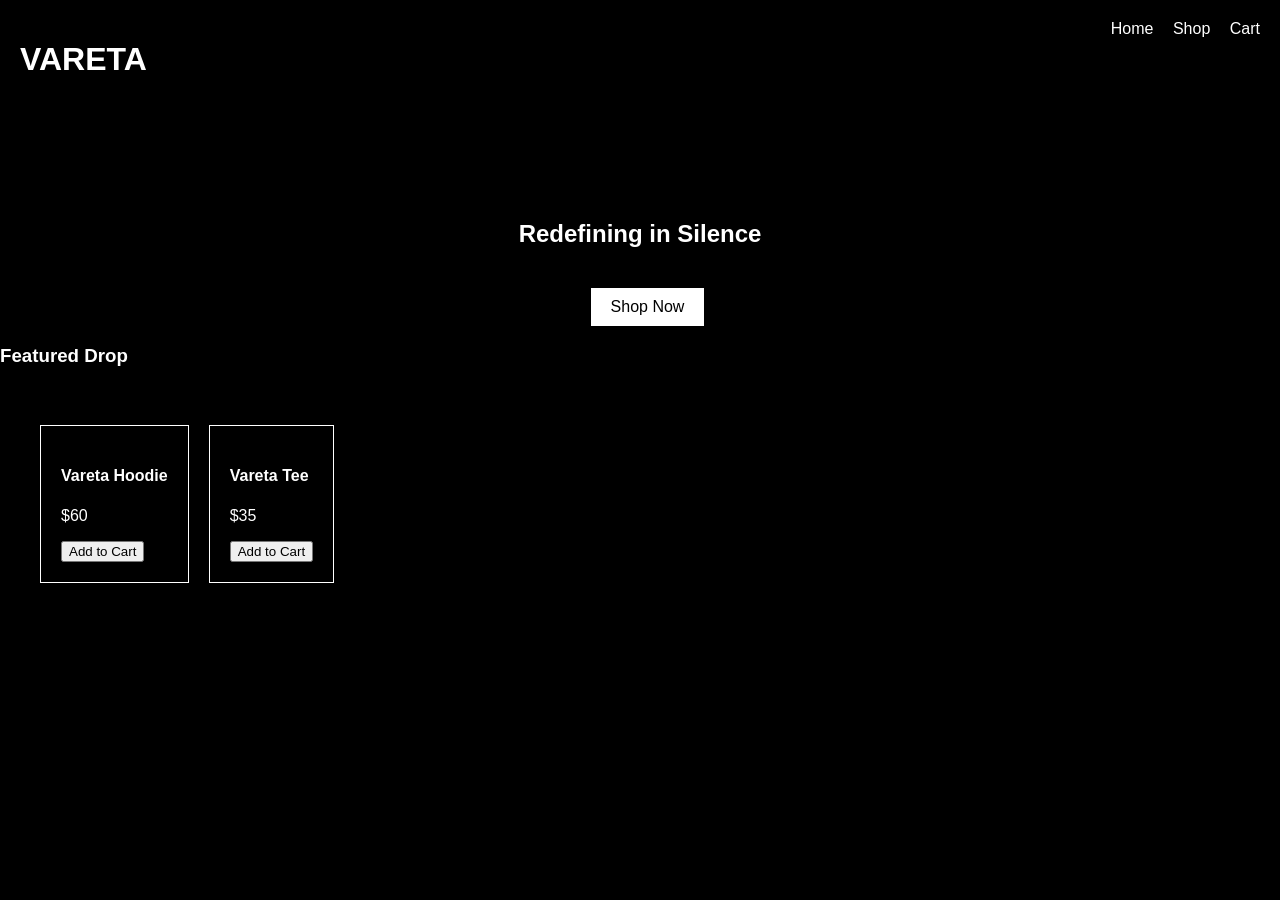
==== commit ea70a74e: "Add files via upload" ====
--- a/index.html
+++ b/index.html
@@ -3,224 +3,43 @@
 <head>
 <meta charset="UTF-8">
 <meta name="viewport" content="width=device-width, initial-scale=1.0">
-<title>VARETA</title>
-
-<style>
-* {
-  margin: 0;
-  padding: 0;
-  box-sizing: border-box;
-  font-family: Helvetica, Arial, sans-serif;
-}
-
-body {
-  background: #0b0b0b;
-  color: white;
-}
-
-/* NAVBAR */
-header {
-  display: flex;
-  justify-content: space-between;
-  padding: 20px 40px;
-  background: black;
-  position: sticky;
-  top: 0;
-}
-
-nav a {
-  color: white;
-  margin-left: 20px;
-  text-decoration: none;
-  font-size: 14px;
-}
-
-/* HERO */
-.hero {
-  height: 90vh;
-  background: url('https://images.unsplash.com/photo-1520975922284-8b456906c813') center/cover;
-  display: flex;
-  justify-content: center;
-  align-items: center;
-  text-align: center;
-}
-
-.hero h1 {
-  font-size: 55px;
-  letter-spacing: 3px;
-  background: rgba(0,0,0,0.5);
-  padding: 20px;
-}
-
-.btn {
-  display: inline-block;
-  margin-top: 20px;
-  padding: 12px 25px;
-  border: 1px solid white;
-  cursor: pointer;
-}
-
-/* PRODUCTS */
-.products {
-  padding: 60px 40px;
-  text-align: center;
-}
-
-.grid {
-  margin-top: 30px;
-  display: grid;
-  grid-template-columns: repeat(auto-fit, minmax(220px, 1fr));
-  gap: 25px;
-}
-
-.card {
-  background: #1a1a1a;
-  padding: 15px;
-}
-
-.card img {
-  width: 100%;
-}
-
-.card button {
-  margin-top: 10px;
-  padding: 8px;
-  width: 100%;
-  background: white;
-  border: none;
-  cursor: pointer;
-}
-
-/* CART */
-.cart {
-  position: fixed;
-  right: -320px;
-  top: 0;
-  width: 300px;
-  height: 100%;
-  background: black;
-  padding: 20px;
-  transition: 0.3s;
-}
-
-.cart.active {
-  right: 0;
-}
-
-/* FOOTER */
-footer {
-  text-align: center;
-  padding: 20px;
-  background: black;
-}
-</style>
+<title>Vareta</title>
+<link rel="stylesheet" href="style.css">
 </head>
 
 <body>
 
 <header>
-  <h2>VARETA</h2>
+  <h1>VARETA</h1>
   <nav>
-    <a href="#">Home</a>
+    <a href="index.html">Home</a>
     <a href="shop.html">Shop</a>
-    <a href="#" onclick="toggleCart()">Cart</a>
+    <a href="cart.html">Cart</a>
   </nav>
 </header>
 
 <section class="hero">
-  <div>
-    <h1>VARETA 2026 DROP</h1>
-    <div class="btn">SHOP NOW</div>
+  <h2>Redefining in Silence</h2>
+  <a href="shop.html" class="btn">Shop Now</a>
+</section>
+
+<section class="featured">
+  <h3>Featured Drop</h3>
+  <div class="products">
+    <div class="card">
+      <h4>Vareta Hoodie</h4>
+      <p>$60</p>
+      <button onclick="addToCart('Vareta Hoodie', 60)">Add to Cart</button>
+    </div>
+
+    <div class="card">
+      <h4>Vareta Tee</h4>
+      <p>$35</p>
+      <button onclick="addToCart('Vareta Tee', 35)">Add to Cart</button>
+    </div>
   </div>
 </section>
 
-<section class="products">
-  <h2>Featured</h2>
-
-  <div class="grid">
-
-    <div class="card">
-      <img src="https://images.unsplash.com/photo-1521572163474-6864f9cf17ab">
-      <p>Oversized Tee</p>
-      <p>$39</p>
-      <button onclick="addToCart('Oversized Tee',39)">Add</button>
-    </div>
-
-    <div class="card">
-      <img src="https://images.unsplash.com/photo-1512436991641-6745cdb1723f">
-      <p>Street Hoodie</p>
-      <p>$69</p>
-      <button onclick="addToCart('Street Hoodie',69)">Add</button>
-    </div>
-
-    <div class="card">
-      <img src="https://images.unsplash.com/photo-1523381210434-271e8be1f52b">
-      <p>Minimal Jacket</p>
-      <p>$89</p>
-      <button onclick="addToCart('Minimal Jacket',89)">Add</button>
-    </div>
-
-  </div>
-</section>
-
-<div class="cart" id="cart">
-  <h3>Your Cart</h3>
-  <ul id="cartItems"></ul>
-  <p id="total"></p>
-</div>
-
-<footer>
-  <p>© 2026 VARETA</p>
-</footer>
-
-<script>
-function toggleCart() {
-  document.getElementById("cart").classList.toggle("active");
-  loadCart();
-}
-
-function loadCart() {
-  let cart = JSON.parse(localStorage.getItem("cart")) || [];
-  let list = document.getElementById("cartItems");
-  let total = 0;
-
-  list.innerHTML = "";
-
-  cart.forEach(item => {
-    let li = document.createElement("li");
-    li.textContent = item.name + " - $" + item.price;
-    list.appendChild(li);
-    total += item.price;
-  });
-
-  document.getElementById("total").textContent = "Total: $" + total;
-}
-</script>
-
-function toggleCart() {
-  document.getElementById("cart").classList.toggle("active");
-}
-
-function addToCart(name, price) {
-  cart.push({name, price});
-  updateCart();
-}
-
-function updateCart() {
-  let list = document.getElementById("cartItems");
-  let total = 0;
-  list.innerHTML = "";
-
-  cart.forEach(item => {
-    let li = document.createElement("li");
-    li.textContent = item.name + " - $" + item.price;
-    list.appendChild(li);
-    total += item.price;
-  });
-
-  document.getElementById("total").textContent = "Total: $" + total;
-}
-</script>
-
+<script src="script.js"></script>
 </body>
 </html>
--- a/style.css
+++ b/style.css
@@ -0,0 +1,42 @@
+body {
+  background: black;
+  color: white;
+  font-family: Arial;
+  margin: 0;
+}
+
+header {
+  display: flex;
+  justify-content: space-between;
+  padding: 20px;
+}
+
+a {
+  color: white;
+  margin-left: 15px;
+  text-decoration: none;
+}
+
+.hero {
+  text-align: center;
+  margin-top: 100px;
+}
+
+.btn {
+  display: inline-block;
+  padding: 10px 20px;
+  background: white;
+  color: black;
+  margin-top: 20px;
+}
+
+.products {
+  display: flex;
+  gap: 20px;
+  padding: 40px;
+}
+
+.card {
+  border: 1px solid white;
+  padding: 20px;
+}
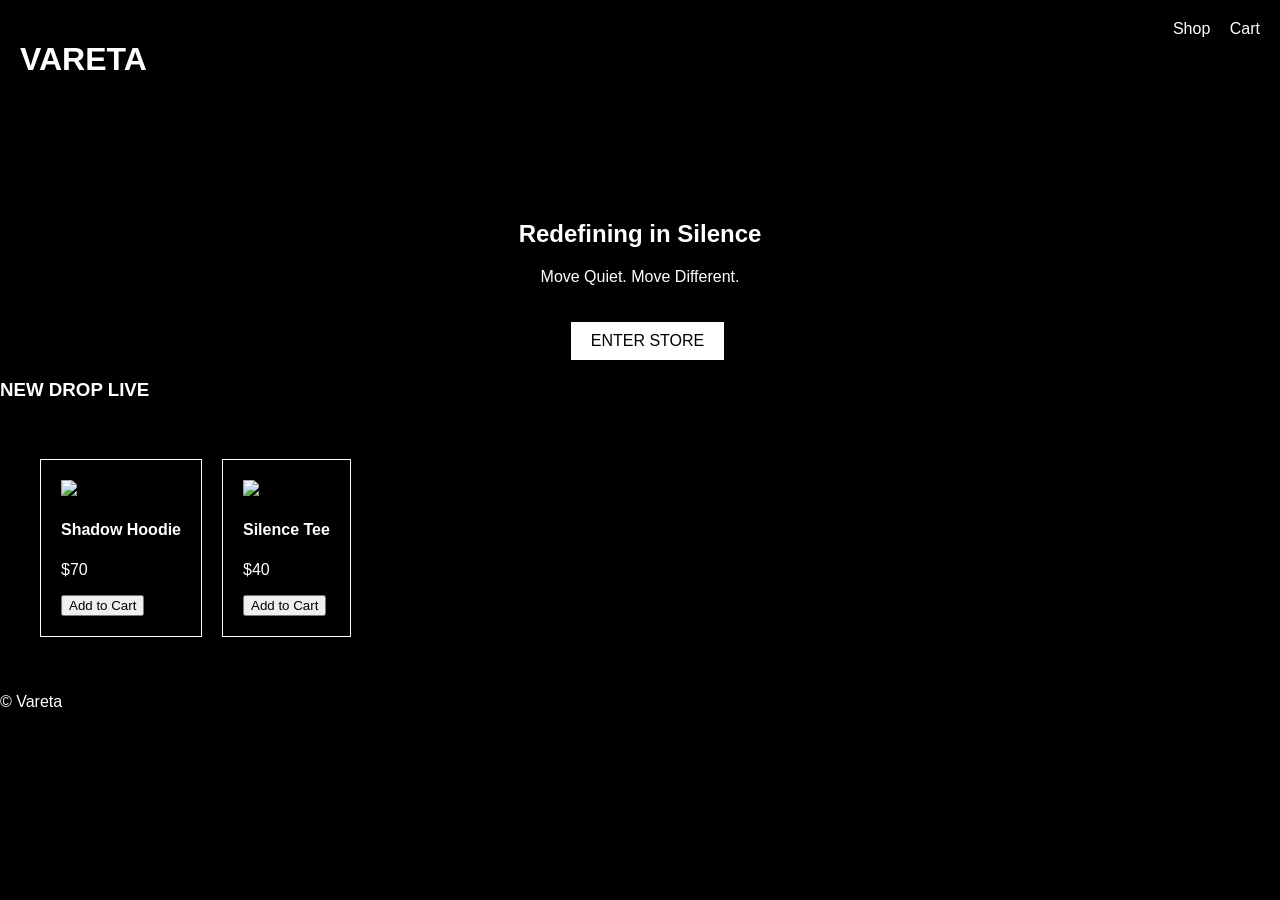
==== commit e7e74032: "Update index.html" ====
--- a/index.html
+++ b/index.html
@@ -12,7 +12,6 @@
 <header>
   <h1>VARETA</h1>
   <nav>
-    <a href="index.html">Home</a>
     <a href="shop.html">Shop</a>
     <a href="cart.html">Cart</a>
   </nav>
@@ -20,26 +19,34 @@
 
 <section class="hero">
   <h2>Redefining in Silence</h2>
-  <a href="shop.html" class="btn">Shop Now</a>
+  <p>Move Quiet. Move Different.</p>
+  <a href="shop.html" class="btn">ENTER STORE</a>
 </section>
 
-<section class="featured">
-  <h3>Featured Drop</h3>
-  <div class="products">
-    <div class="card">
-      <h4>Vareta Hoodie</h4>
-      <p>$60</p>
-      <button onclick="addToCart('Vareta Hoodie', 60)">Add to Cart</button>
-    </div>
+<section class="banner">
+  <h3>NEW DROP LIVE</h3>
+</section>
 
-    <div class="card">
-      <h4>Vareta Tee</h4>
-      <p>$35</p>
-      <button onclick="addToCart('Vareta Tee', 35)">Add to Cart</button>
-    </div>
+<section class="products">
+  <div class="card">
+    <img src="https://via.placeholder.com/300">
+    <h4>Shadow Hoodie</h4>
+    <p>$70</p>
+    <button onclick="addToCart('Shadow Hoodie',70)">Add to Cart</button>
+  </div>
+
+  <div class="card">
+    <img src="https://via.placeholder.com/300">
+    <h4>Silence Tee</h4>
+    <p>$40</p>
+    <button onclick="addToCart('Silence Tee',40)">Add to Cart</button>
   </div>
 </section>
 
+<footer>
+  <p>© Vareta</p>
+</footer>
+
 <script src="script.js"></script>
 </body>
-</html>+</html>
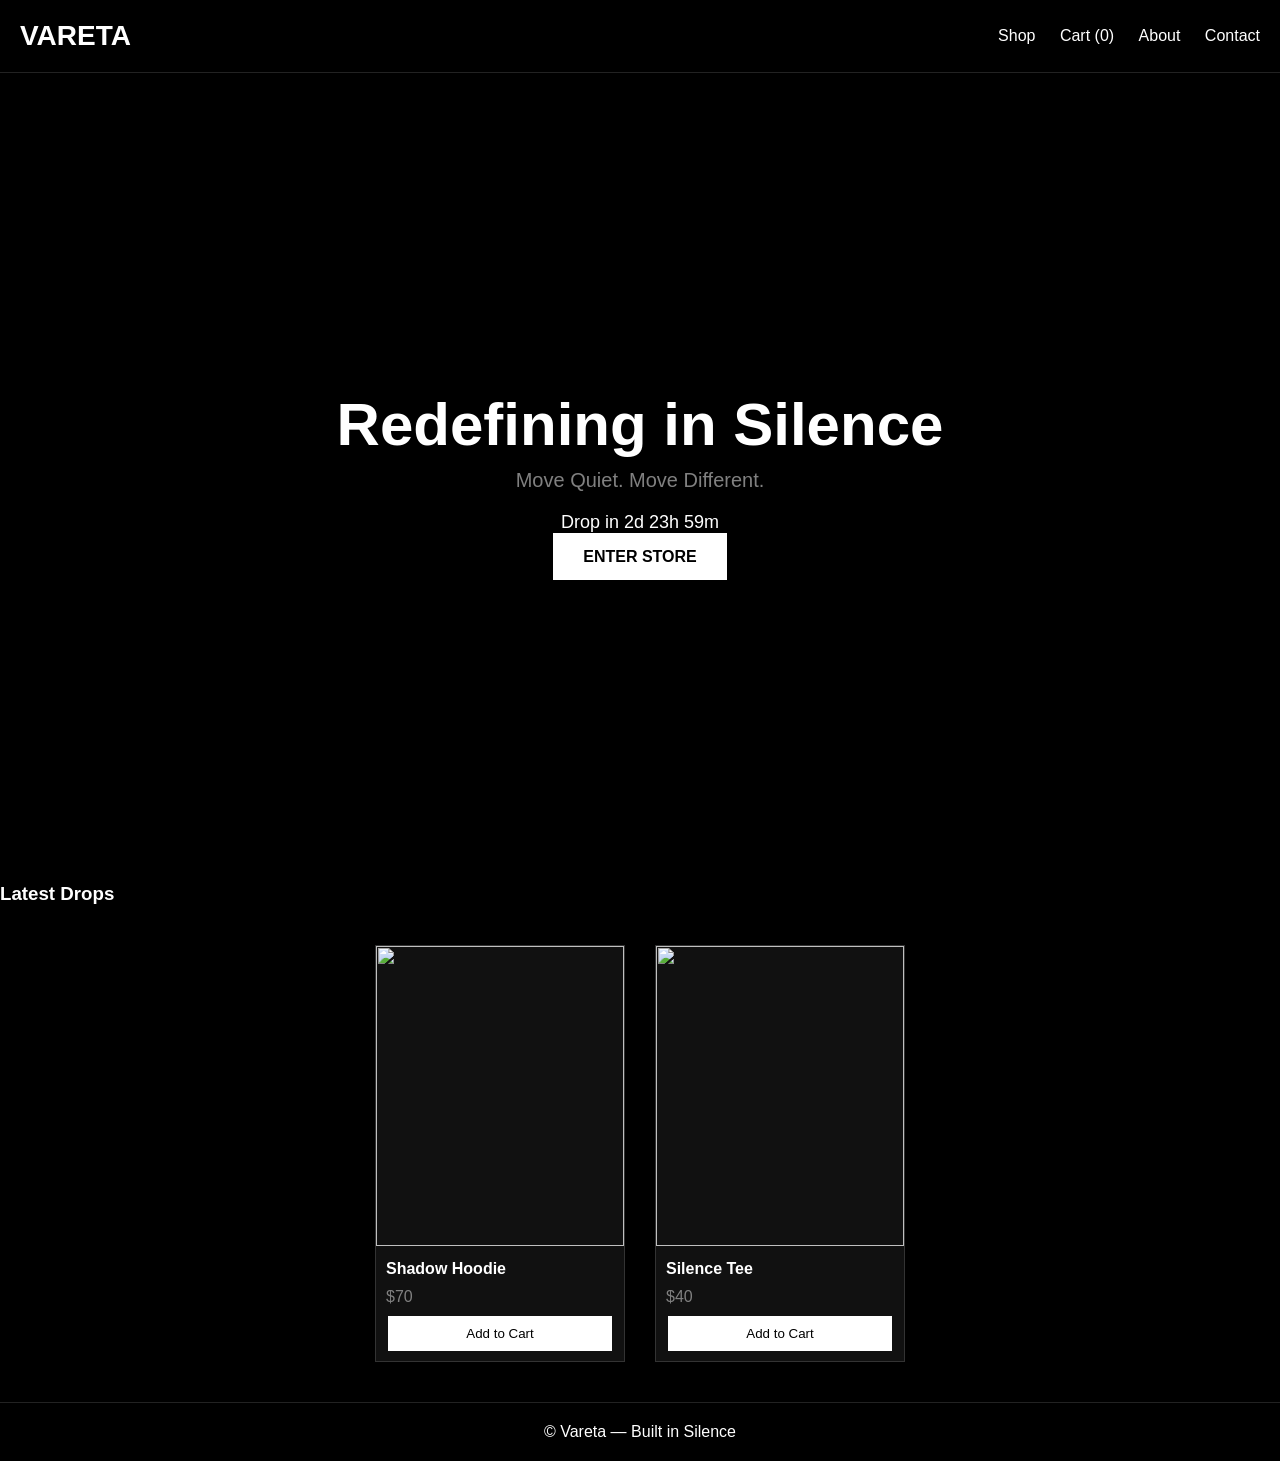
==== commit a1076024: "Add files via upload" ====
--- a/index.html
+++ b/index.html
@@ -5,48 +5,54 @@
 <meta name="viewport" content="width=device-width, initial-scale=1.0">
 <title>Vareta</title>
 <link rel="stylesheet" href="style.css">
+<script src="https://js.stripe.com/v3/"></script>
 </head>
-
 <body>
 
 <header>
   <h1>VARETA</h1>
   <nav>
     <a href="shop.html">Shop</a>
-    <a href="cart.html">Cart</a>
+    <a href="cart.html">Cart (<span id="cart-count">0</span>)</a>
+    <a href="about.html">About</a>
+    <a href="contact.html">Contact</a>
   </nav>
 </header>
 
 <section class="hero">
-  <h2>Redefining in Silence</h2>
-  <p>Move Quiet. Move Different.</p>
-  <a href="shop.html" class="btn">ENTER STORE</a>
+  <video autoplay muted loop id="hero-video">
+    <source src="images/hero.mp4" type="video/mp4">
+  </video>
+  <div class="hero-text">
+    <h2>Redefining in Silence</h2>
+    <p>Move Quiet. Move Different.</p>
+    <div id="countdown"></div>
+    <a href="shop.html" class="btn">ENTER STORE</a>
+  </div>
 </section>
 
-<section class="banner">
-  <h3>NEW DROP LIVE</h3>
-</section>
-
-<section class="products">
-  <div class="card">
-    <img src="https://via.placeholder.com/300">
-    <h4>Shadow Hoodie</h4>
-    <p>$70</p>
-    <button onclick="addToCart('Shadow Hoodie',70)">Add to Cart</button>
-  </div>
-
-  <div class="card">
-    <img src="https://via.placeholder.com/300">
-    <h4>Silence Tee</h4>
-    <p>$40</p>
-    <button onclick="addToCart('Silence Tee',40)">Add to Cart</button>
+<section class="featured-products">
+  <h3>Latest Drops</h3>
+  <div class="products">
+    <div class="card">
+      <img src="images/shadow-hoodie.jpg">
+      <h4>Shadow Hoodie</h4>
+      <p>$70</p>
+      <button onclick="addToCart('Shadow Hoodie',70)">Add to Cart</button>
+    </div>
+    <div class="card">
+      <img src="images/silence-tee.jpg">
+      <h4>Silence Tee</h4>
+      <p>$40</p>
+      <button onclick="addToCart('Silence Tee',40)">Add to Cart</button>
+    </div>
   </div>
 </section>
 
 <footer>
-  <p>© Vareta</p>
+  <p>© Vareta — Built in Silence</p>
 </footer>
 
 <script src="script.js"></script>
 </body>
-</html>
+</html>
--- a/style.css
+++ b/style.css
@@ -1,42 +1,88 @@
-body {
-  background: black;
-  color: white;
-  font-family: Arial;
-  margin: 0;
+/* ---------- GLOBAL ---------- */
+* { box-sizing: border-box; margin:0; padding:0; }
+body { font-family: Arial, sans-serif; background:black; color:white; }
+
+/* ---------- HEADER ---------- */
+header {
+    display:flex;
+    justify-content:space-between;
+    align-items:center;
+    padding:20px;
+    border-bottom:1px solid #222;
 }
+header h1 { font-size:28px; }
+header nav a {
+    color:white;
+    text-decoration:none;
+    margin-left:20px;
+    transition:0.2s;
+}
+header nav a:hover { color:gray; }
 
-header {
-  display: flex;
-  justify-content: space-between;
-  padding: 20px;
+/* ---------- HERO ---------- */
+.hero { position:relative; height:90vh; display:flex; align-items:center; justify-content:center; text-align:center; }
+.hero video#hero-video {
+    position:absolute;
+    top:0; left:0; width:100%; height:100%;
+    object-fit:cover; z-index:-1;
 }
+.hero-text { position:relative; z-index:1; }
+.hero h2 { font-size:60px; margin-bottom:10px; }
+.hero p { font-size:20px; margin-bottom:20px; color:gray; }
+.hero #countdown { font-size:18px; margin-bottom:15px; }
+.btn {
+    padding:15px 30px;
+    background:white;
+    color:black;
+    text-decoration:none;
+    font-weight:bold;
+    transition:0.3s;
+}
+.btn:hover { background:gray; }
 
-a {
-  color: white;
-  margin-left: 15px;
-  text-decoration: none;
+/* ---------- PRODUCTS ---------- */
+.products { display:flex; flex-wrap:wrap; justify-content:center; gap:30px; padding:40px; }
+.card {
+    background:#111;
+    border:1px solid #333;
+    width:250px;
+    transition:0.3s;
 }
+.card:hover { transform:scale(1.05); border-color:white; }
+.card img { width:100%; height:300px; object-fit:cover; }
+.card h4 { margin:10px; }
+.card p { margin:10px; color:gray; }
+.card label { margin:10px; display:block; }
+.card button {
+    width:90%;
+    margin:10px auto;
+    display:block;
+    padding:10px;
+    background:white;
+    color:black;
+    border:none;
+    cursor:pointer;
+    transition:0.2s;
+}
+.card button:hover { background:gray; }
 
-.hero {
-  text-align: center;
-  margin-top: 100px;
-}
+/* ---------- PRODUCT PAGE ---------- */
+.product-page { display:flex; flex-wrap:wrap; justify-content:center; padding:40px; gap:30px; }
+.product-page img { width:400px; max-width:90%; height:auto; object-fit:cover; }
+.product-page .details { max-width:400px; }
 
-.btn {
-  display: inline-block;
-  padding: 10px 20px;
-  background: white;
-  color: black;
-  margin-top: 20px;
-}
+/* ---------- CART ---------- */
+#cart { padding:20px; }
+#cart div { margin-bottom:10px; display:flex; justify-content:space-between; align-items:center; }
+#cart div button { padding:5px 10px; cursor:pointer; background:gray; border:none; color:white; }
+#cart div button:hover { background:white; color:black; }
 
-.products {
-  display: flex;
-  gap: 20px;
-  padding: 40px;
-}
+/* ---------- FOOTER ---------- */
+footer { text-align:center; padding:20px; border-top:1px solid #222; }
 
-.card {
-  border: 1px solid white;
-  padding: 20px;
+/* ---------- MEDIA ---------- */
+@media (max-width:768px){
+    .product-page { flex-direction:column; align-items:center; }
+    .card { width:90%; }
+    .hero h2 { font-size:40px; }
 }
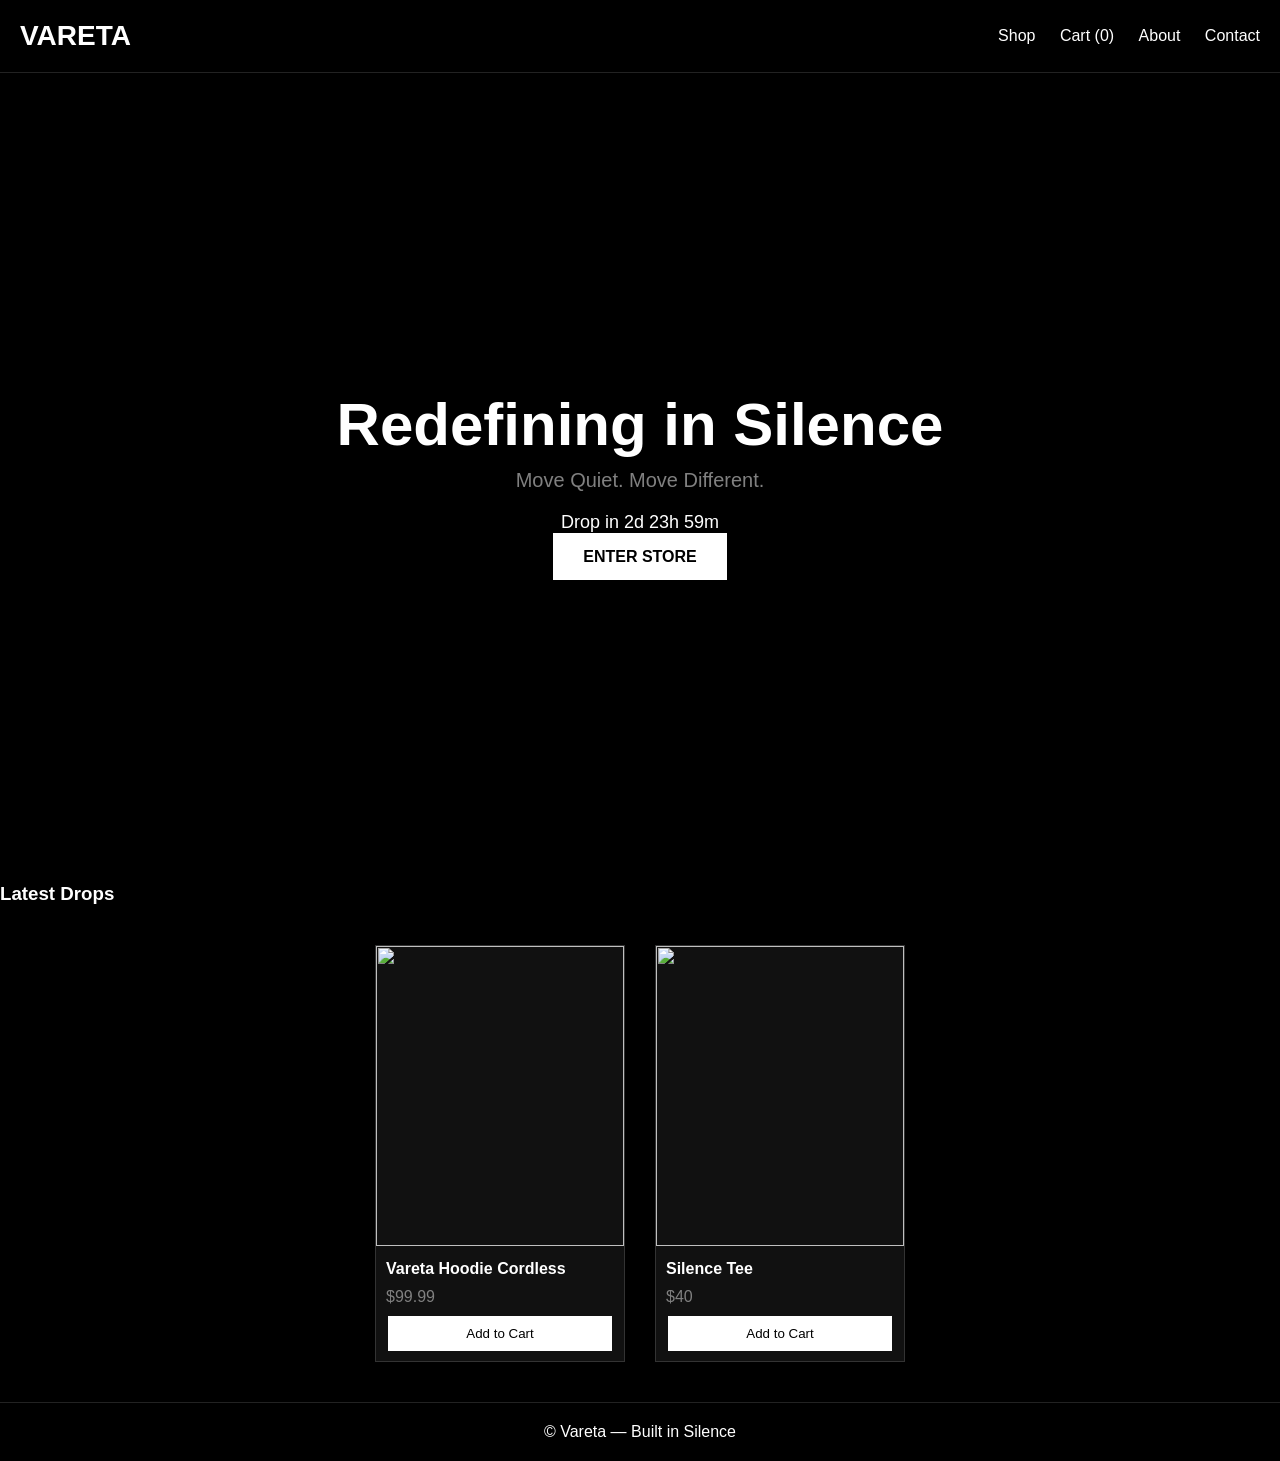
==== commit 4ef7b32f: "Update index.html" ====
--- a/index.html
+++ b/index.html
@@ -36,8 +36,8 @@
   <div class="products">
     <div class="card">
       <img src="images/shadow-hoodie.jpg">
-      <h4>Shadow Hoodie</h4>
-      <p>$70</p>
+      <h4>Vareta Hoodie Cordless</h4>
+      <p>$99.99</p>
       <button onclick="addToCart('Shadow Hoodie',70)">Add to Cart</button>
     </div>
     <div class="card">
@@ -55,4 +55,4 @@
 
 <script src="script.js"></script>
 </body>
-</html>+</html>
